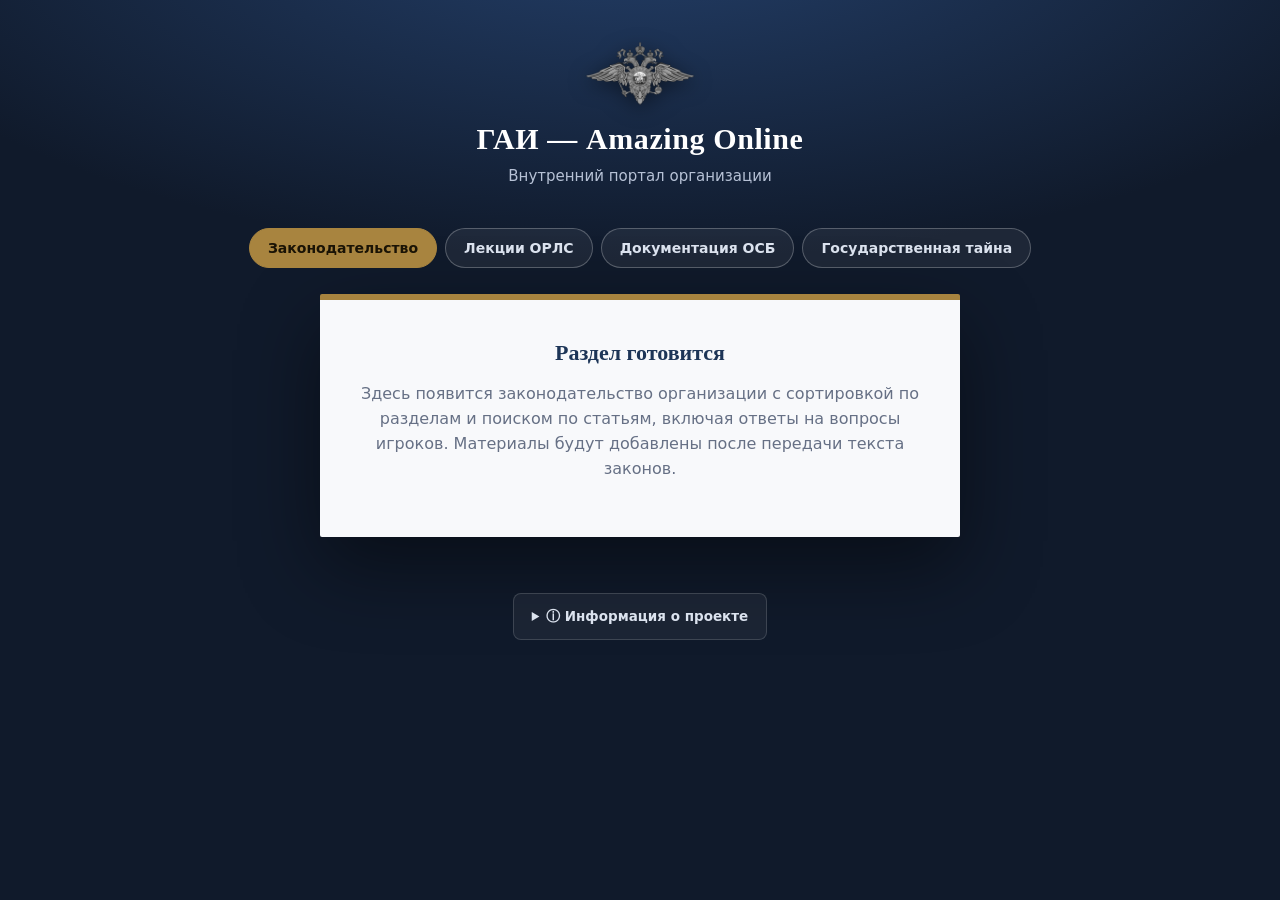
==== index (3).html @ 965c62ee "Add files via upload" ====
<!doctype html>
<html lang="ru">
<head>
<meta charset="utf-8">
<meta name="viewport" content="width=device-width, initial-scale=1">
<meta name="description" content="Внутренний портал игровой организации ГАИ (Amazing Online). Игровой проект.">
<meta name="robots" content="noindex,nofollow">
<meta name="theme-color" content="#101a2b">
<link rel="icon" href="data:image/svg+xml,%3Csvg xmlns='http://www.w3.org/2000/svg' viewBox='0 0 64 64'%3E%3Crect width='64' height='64' rx='12' fill='%23101a2b'/%3E%3Ctext x='32' y='43' font-size='30' font-family='Georgia,serif' font-weight='700' text-anchor='middle' fill='%23a8843f'%3EГАИ%3C/text%3E%3C/svg%3E">
<title>ГАИ | Amazing Online</title>
<style>
:root{--ink:#101a2b;--paper:#f8f9fb;--text:#1a2233;--mute:#667085;--line:#d5dae2;--gold:#a8843f;--navy:#1d3557}
*{box-sizing:border-box}
[hidden]{display:none!important}
html,body{margin:0;padding:0}
body{min-height:100vh;color:var(--text);font:16px/1.55 system-ui,-apple-system,"Segoe UI",Roboto,sans-serif;
background:radial-gradient(1200px 500px at 50% -10%,#24406b 0,transparent 70%),var(--ink)}
.wrap{max-width:900px;margin:0 auto;padding:0 16px 60px}
.site-header{text-align:center;padding:36px 0 18px;color:#fff}
.site-header img{width:150px;max-width:40%;display:block;margin:0 auto 10px;filter:drop-shadow(0 4px 10px rgba(0,0,0,.5))}
.site-header h1{font:700 30px/1.2 Georgia,"Times New Roman",serif;letter-spacing:.02em;margin:0;color:#fff}
.site-header .sub{color:#b7c2d6;margin:8px 0 0;font-size:15px}

nav.tabs{display:flex;flex-wrap:wrap;gap:8px;justify-content:center;margin:22px 0 26px}
nav.tabs button{appearance:none;border:1.5px solid rgba(255,255,255,.25);background:rgba(255,255,255,.06);color:#dbe2ee;
padding:11px 18px;border-radius:999px;font:600 14px system-ui,sans-serif;cursor:pointer;transition:.15s}
nav.tabs button:hover{background:rgba(255,255,255,.14)}
nav.tabs button.active{background:var(--gold);border-color:var(--gold);color:#1a1305}

.panel{display:none}
.panel.active{display:block}

.sheet{max-width:820px;margin:0 auto;background:var(--paper);border-top:6px solid var(--gold);box-shadow:0 30px 80px rgba(0,0,0,.45);padding:28px 40px 44px;border-radius:2px}
.card{background:var(--paper);border-top:6px solid var(--gold);box-shadow:0 30px 80px rgba(0,0,0,.45);padding:34px 36px;border-radius:2px;max-width:640px;margin:0 auto;text-align:center}
.card h2{font:700 22px Georgia,serif;margin:0 0 10px;color:var(--navy)}
.card p{color:var(--mute);margin:0 0 20px}
.placeholder{max-width:640px;margin:0 auto;background:var(--paper);border-top:6px solid var(--gold);box-shadow:0 30px 80px rgba(0,0,0,.45);padding:40px 36px;border-radius:2px;text-align:center;color:var(--mute)}
.placeholder h2{font:700 22px Georgia,serif;margin:0 0 12px;color:var(--navy)}

.step{display:grid;grid-template-columns:40px 1fr;gap:0 16px;margin-top:32px}
.step:first-of-type{margin-top:8px}
.num{width:40px;height:40px;border-radius:50%;border:1.5px solid var(--gold);color:var(--gold);display:grid;place-items:center;font:700 18px Georgia,serif}
h2.section-h{font:700 20px Georgia,"Times New Roman",serif;margin:6px 0 14px;color:var(--navy)}
.docs{display:grid;gap:10px}
.doc{text-align:left;width:100%;padding:14px 16px;background:#fff;border:1px solid var(--line);border-left:4px solid var(--line);border-radius:3px;cursor:pointer;font:inherit;color:inherit;transition:border-color .15s,box-shadow .15s}
.doc b{display:block;font:700 16px Georgia,serif}
.doc span{color:var(--mute);font-size:14px}
.doc[aria-pressed=true]{border-color:var(--navy);border-left-color:var(--gold);box-shadow:0 4px 14px rgba(29,53,87,.14)}
.grid{display:grid;grid-template-columns:1fr 1fr;gap:14px 16px}
.full{grid-column:1/-1}
label{display:block;font-weight:600;font-size:14px;color:var(--navy)}
input[type=text],input[type=date],input[type=time],input[type=password],textarea{display:block;width:100%;margin-top:5px;padding:10px 12px;font:inherit;font-weight:400;color:var(--text);background:#fff;border:1px solid var(--line);border-radius:3px;transition:border-color .15s,box-shadow .15s}
textarea{min-height:120px;resize:vertical}
input:focus,textarea:focus,button:focus-visible,.drop:focus-within{outline:none;border-color:var(--navy);box-shadow:0 0 0 3px rgba(29,53,87,.18)}
.imgs{display:grid;grid-template-columns:1fr 1fr;gap:16px}
.drop{border:1.5px dashed #aab3c0;border-radius:4px;background:#fff;padding:14px;text-align:center;position:relative}
.drop input[type=file]{position:absolute;inset:0;opacity:0;cursor:pointer;width:100%;height:100%}
.thumb{height:96px;margin:8px 0;display:grid;place-items:center;border-radius:3px;font-size:14px;color:var(--mute);
background:repeating-conic-gradient(#eceff3 0 25%,#fff 0 50%) 0 0/16px 16px}
.thumb img{max-width:100%;max-height:96px}
.chk{display:flex;gap:8px;align-items:center;font-weight:400;font-size:14px;color:var(--text);margin-top:6px;position:relative;z-index:1}
.go{margin-top:36px;display:flex;align-items:center;gap:16px;flex-wrap:wrap;border-top:1px solid var(--line);padding-top:24px}
button.main{padding:14px 30px;font:700 16px system-ui,sans-serif;color:#fff;background:var(--navy);border:0;border-radius:3px;cursor:pointer;transition:background .15s}
button.main:hover{background:#142743}
button.main:disabled{opacity:.6;cursor:wait}
#osb-msg,#secret-msg{color:var(--mute);font-size:15px}
#osb-msg.err,#secret-msg.err{color:#a3261d}
.gate-msg{margin-top:12px;font-size:14px;min-height:18px}
.gate-msg.err{color:#e8b4ab}
.gate-msg.ok{color:#9fe0b0}
.gate small{display:block;margin-top:14px;color:#8f99ab;font-size:12.5px}

.search-box{max-width:640px;margin:0 auto 22px;display:flex;gap:8px}
.search-box input{flex:1}
.search-box button{padding:10px 18px;border:0;border-radius:3px;background:var(--gold);color:#1a1305;font:700 14px system-ui,sans-serif;cursor:pointer}

footer{margin-top:56px;text-align:center}
footer details{display:inline-block;text-align:left;max-width:640px;color:#b7c2d6;font-size:13.5px;background:rgba(255,255,255,.05);border:1px solid rgba(255,255,255,.15);border-radius:8px;padding:12px 18px}
footer summary{cursor:pointer;font-weight:600;color:#dbe2ee}
footer p{margin:10px 0 0;line-height:1.6}

@media(max-width:640px){.sheet,.card,.placeholder{padding:20px 18px 30px}.grid,.imgs{grid-template-columns:1fr}.step{grid-template-columns:1fr}.num{margin-bottom:8px}}
@media(prefers-reduced-motion:reduce){*{transition:none!important}}
</style>
</head>
<body>
<div class="wrap">
  <header class="site-header">
    <img src="[data-uri]" alt="Эмблема">
    <h1>ГАИ — Amazing Online</h1>
    <p class="sub">Внутренний портал организации</p>
  </header>

  <nav class="tabs">
    <button class="tab active" data-tab="law">Законодательство</button>
    <button class="tab" data-tab="lectures">Лекции ОРЛС</button>
    <button class="tab" data-tab="osb">Документация ОСБ</button>
    <button class="tab" data-tab="secret">Государственная тайна</button>
  </nav>

  <section id="panel-law" class="panel active">
    <div class="placeholder">
      <h2>Раздел готовится</h2>
      <p>Здесь появится законодательство организации с сортировкой по разделам и поиском по статьям, включая ответы на вопросы игроков. Материалы будут добавлены после передачи текста законов.</p>
    </div>
  </section>

  <section id="panel-lectures" class="panel">
    <div class="placeholder">
      <h2>Раздел готовится</h2>
      <p>Здесь появятся лекции ОРЛС для состава. Материалы будут добавлены позже.</p>
    </div>
  </section>

  <section id="panel-osb" class="panel">
    <div class="card" id="osb-gate">
      <h2>Раздел защищён паролем</h2>
      <p>Доступ к заполнению документации ОСБ есть только у определённых игроков.</p>
      <input type="password" id="osb-pass" placeholder="Пароль" autocomplete="off" autocapitalize="off" autocorrect="off" spellcheck="false">
      <div class="go" style="justify-content:center;border-top:none;padding-top:16px">
        <button class="main" id="osb-unlock" type="button">Войти</button>
      </div>
      <div class="gate-msg" id="osb-gate-msg"></div>
      <small>Содержимое раздела зашифровано и становится доступно только после ввода верного пароля.</small>
    </div>
    <div class="sheet" id="osb-content" hidden>
      <div class="step"><div class="num">1</div><div><h2 class="section-h">Документ</h2><div class="docs" id="osb-docs"></div></div></div>
      <div class="step"><div class="num">2</div><div><h2 class="section-h">Данные</h2><div class="grid" id="osb-fields"></div></div></div>
      <div class="step" id="osb-imgSec"><div class="num">3</div><div><h2 class="section-h">Подпись и печать</h2><div class="imgs" id="osb-imgs"></div></div></div>
      <div class="go"><button class="main" id="osb-go" type="button">Скачать документ (.docx)</button><span id="osb-msg" role="status"></span></div>
    </div>
  </section>

  <section id="panel-secret" class="panel">
    <div class="card" id="secret-gate">
      <h2>Государственная тайна</h2>
      <p>Раздел закрыт паролем и предназначен для ограниченного круга лиц.</p>
      <input type="password" id="secret-pass" placeholder="Пароль" autocomplete="off" autocapitalize="off" autocorrect="off" spellcheck="false">
      <div class="go" style="justify-content:center;border-top:none;padding-top:16px">
        <button class="main" id="secret-unlock" type="button">Войти</button>
      </div>
      <div class="gate-msg" id="secret-gate-msg"></div>
      <small>Содержимое раздела зашифровано и становится доступно только после ввода верного пароля.</small>
    </div>
    <div class="sheet" id="secret-content" hidden>
      <div class="step"><div class="num">1</div><div><h2 class="section-h">Документ</h2><div class="docs" id="secret-docs"></div></div></div>
      <div class="step"><div class="num">2</div><div><h2 class="section-h">Данные</h2><div class="grid" id="secret-fields"></div></div></div>
      <div class="step" id="secret-imgSec"><div class="num">3</div><div><h2 class="section-h">Подпись и печать</h2><div class="imgs" id="secret-imgs"></div></div></div>
      <div class="go"><button class="main" id="secret-go" type="button">Скачать документ (.docx)</button><span id="secret-msg" role="status"></span></div>
    </div>
  </section>

  <footer>
    <details>
      <summary>ⓘ Информация о проекте</summary>
      <p>Данный сайт создан исключительно в рамках ролевой игры Amazing Online для игровой организации ГАИ. Все материалы, документы и процедуры носят игровой характер и не несут юридической силы, не являются официальными документами и не имеют отношения к реальным государственным органам.</p>
    </details>
  </footer>
</div>

<script>
/*!

JSZip v3.10.1 - A JavaScript class for generating and reading zip files
<http://stuartk.com/jszip>

(c) 2009-2016 Stuart Knightley <stuart [at] stuartk.com>
Dual licenced under the MIT license or GPLv3. See https://raw.github.com/Stuk/jszip/main/LICENSE.markdown.

JSZip uses the library pako released under the MIT license :
https://github.com/nodeca/pako/blob/main/LICENSE
*/

!function(e){if("object"==typeof exports&&"undefined"!=typeof module)module.exports=e();else if("function"==typeof define&&define.amd)define([],e);else{("undefined"!=typeof window?window:"undefined"!=typeof global?global:"undefined"!=typeof self?self:this).JSZip=e()}}(function(){return function s(a,o,h){function u(r,e){if(!o[r]){if(!a[r]){var t="function"==typeof require&&require;if(!e&&t)return t(r,!0);if(l)return l(r,!0);var n=new Error("Cannot find module '"+r+"'");throw n.code="MODULE_NOT_FOUND",n}var i=o[r]={exports:{}};a[r][0].call(i.exports,function(e){var t=a[r][1][e];return u(t||e)},i,i.exports,s,a,o,h)}return o[r].exports}for(var l="function"==typeof require&&require,e=0;e<h.length;e++)u(h[e]);return u}({1:[function(e,t,r){"use strict";var d=e("./utils"),c=e("./support"),p="ABCDEFGHIJKLMNOPQRSTUVWXYZabcdefghijklmnopqrstuvwxyz0123456789+/=";r.encode=function(e){for(var t,r,n,i,s,a,o,h=[],u=0,l=e.length,f=l,c="string"!==d.getTypeOf(e);u<e.length;)f=l-u,n=c?(t=e[u++],r=u<l?e[u++]:0,u<l?e[u++]:0):(t=e.charCodeAt(u++),r=u<l?e.charCodeAt(u++):0,u<l?e.charCodeAt(u++):0),i=t>>2,s=(3&t)<<4|r>>4,a=1<f?(15&r)<<2|n>>6:64,o=2<f?63&n:64,h.push(p.charAt(i)+p.charAt(s)+p.charAt(a)+p.charAt(o));return h.join("")},r.decode=function(e){var t,r,n,i,s,a,o=0,h=0,u="data:";if(e.substr(0,u.length)===u)throw new Error("Invalid base64 input, it looks like a data url.");var l,f=3*(e=e.replace(/[^A-Za-z0-9+/=]/g,"")).length/4;if(e.charAt(e.length-1)===p.charAt(64)&&f--,e.charAt(e.length-2)===p.charAt(64)&&f--,f%1!=0)throw new Error("Invalid base64 input, bad content length.");for(l=c.uint8array?new Uint8Array(0|f):new Array(0|f);o<e.length;)t=p.indexOf(e.charAt(o++))<<2|(i=p.indexOf(e.charAt(o++)))>>4,r=(15&i)<<4|(s=p.indexOf(e.charAt(o++)))>>2,n=(3&s)<<6|(a=p.indexOf(e.charAt(o++))),l[h++]=t,64!==s&&(l[h++]=r),64!==a&&(l[h++]=n);return l}},{"./support":30,"./utils":32}],2:[function(e,t,r){"use strict";var n=e("./external"),i=e("./stream/DataWorker"),s=e("./stream/Crc32Probe"),a=e("./stream/DataLengthProbe");function o(e,t,r,n,i){this.compressedSize=e,this.uncompressedSize=t,this.crc32=r,this.compression=n,this.compressedContent=i}o.prototype={getContentWorker:function(){var e=new i(n.Promise.resolve(this.compressedContent)).pipe(this.compression.uncompressWorker()).pipe(new a("data_length")),t=this;return e.on("end",function(){if(this.streamInfo.data_length!==t.uncompressedSize)throw new Error("Bug : uncompressed data size mismatch")}),e},getCompressedWorker:function(){return new i(n.Promise.resolve(this.compressedContent)).withStreamInfo("compressedSize",this.compressedSize).withStreamInfo("uncompressedSize",this.uncompressedSize).withStreamInfo("crc32",this.crc32).withStreamInfo("compression",this.compression)}},o.createWorkerFrom=function(e,t,r){return e.pipe(new s).pipe(new a("uncompressedSize")).pipe(t.compressWorker(r)).pipe(new a("compressedSize")).withStreamInfo("compression",t)},t.exports=o},{"./external":6,"./stream/Crc32Probe":25,"./stream/DataLengthProbe":26,"./stream/DataWorker":27}],3:[function(e,t,r){"use strict";var n=e("./stream/GenericWorker");r.STORE={magic:"\0\0",compressWorker:function(){return new n("STORE compression")},uncompressWorker:function(){return new n("STORE decompression")}},r.DEFLATE=e("./flate")},{"./flate":7,"./stream/GenericWorker":28}],4:[function(e,t,r){"use strict";var n=e("./utils");var o=function(){for(var e,t=[],r=0;r<256;r++){e=r;for(var n=0;n<8;n++)e=1&e?3988292384^e>>>1:e>>>1;t[r]=e}return t}();t.exports=function(e,t){return void 0!==e&&e.length?"string"!==n.getTypeOf(e)?function(e,t,r,n){var i=o,s=n+r;e^=-1;for(var a=n;a<s;a++)e=e>>>8^i[255&(e^t[a])];return-1^e}(0|t,e,e.length,0):function(e,t,r,n){var i=o,s=n+r;e^=-1;for(var a=n;a<s;a++)e=e>>>8^i[255&(e^t.charCodeAt(a))];return-1^e}(0|t,e,e.length,0):0}},{"./utils":32}],5:[function(e,t,r){"use strict";r.base64=!1,r.binary=!1,r.dir=!1,r.createFolders=!0,r.date=null,r.compression=null,r.compressionOptions=null,r.comment=null,r.unixPermissions=null,r.dosPermissions=null},{}],6:[function(e,t,r){"use strict";var n=null;n="undefined"!=typeof Promise?Promise:e("lie"),t.exports={Promise:n}},{lie:37}],7:[function(e,t,r){"use strict";var n="undefined"!=typeof Uint8Array&&"undefined"!=typeof Uint16Array&&"undefined"!=typeof Uint32Array,i=e("pako"),s=e("./utils"),a=e("./stream/GenericWorker"),o=n?"uint8array":"array";function h(e,t){a.call(this,"FlateWorker/"+e),this._pako=null,this._pakoAction=e,this._pakoOptions=t,this.meta={}}r.magic="\b\0",s.inherits(h,a),h.prototype.processChunk=function(e){this.meta=e.meta,null===this._pako&&this._createPako(),this._pako.push(s.transformTo(o,e.data),!1)},h.prototype.flush=function(){a.prototype.flush.call(this),null===this._pako&&this._createPako(),this._pako.push([],!0)},h.prototype.cleanUp=function(){a.prototype.cleanUp.call(this),this._pako=null},h.prototype._createPako=function(){this._pako=new i[this._pakoAction]({raw:!0,level:this._pakoOptions.level||-1});var t=this;this._pako.onData=function(e){t.push({data:e,meta:t.meta})}},r.compressWorker=function(e){return new h("Deflate",e)},r.uncompressWorker=function(){return new h("Inflate",{})}},{"./stream/GenericWorker":28,"./utils":32,pako:38}],8:[function(e,t,r){"use strict";function A(e,t){var r,n="";for(r=0;r<t;r++)n+=String.fromCharCode(255&e),e>>>=8;return n}function n(e,t,r,n,i,s){var a,o,h=e.file,u=e.compression,l=s!==O.utf8encode,f=I.transformTo("string",s(h.name)),c=I.transformTo("string",O.utf8encode(h.name)),d=h.comment,p=I.transformTo("string",s(d)),m=I.transformTo("string",O.utf8encode(d)),_=c.length!==h.name.length,g=m.length!==d.length,b="",v="",y="",w=h.dir,k=h.date,x={crc32:0,compressedSize:0,uncompressedSize:0};t&&!r||(x.crc32=e.crc32,x.compressedSize=e.compressedSize,x.uncompressedSize=e.uncompressedSize);var S=0;t&&(S|=8),l||!_&&!g||(S|=2048);var z=0,C=0;w&&(z|=16),"UNIX"===i?(C=798,z|=function(e,t){var r=e;return e||(r=t?16893:33204),(65535&r)<<16}(h.unixPermissions,w)):(C=20,z|=function(e){return 63&(e||0)}(h.dosPermissions)),a=k.getUTCHours(),a<<=6,a|=k.getUTCMinutes(),a<<=5,a|=k.getUTCSeconds()/2,o=k.getUTCFullYear()-1980,o<<=4,o|=k.getUTCMonth()+1,o<<=5,o|=k.getUTCDate(),_&&(v=A(1,1)+A(B(f),4)+c,b+="up"+A(v.length,2)+v),g&&(y=A(1,1)+A(B(p),4)+m,b+="uc"+A(y.length,2)+y);var E="";return E+="\n\0",E+=A(S,2),E+=u.magic,E+=A(a,2),E+=A(o,2),E+=A(x.crc32,4),E+=A(x.compressedSize,4),E+=A(x.uncompressedSize,4),E+=A(f.length,2),E+=A(b.length,2),{fileRecord:R.LOCAL_FILE_HEADER+E+f+b,dirRecord:R.CENTRAL_FILE_HEADER+A(C,2)+E+A(p.length,2)+"\0\0\0\0"+A(z,4)+A(n,4)+f+b+p}}var I=e("../utils"),i=e("../stream/GenericWorker"),O=e("../utf8"),B=e("../crc32"),R=e("../signature");function s(e,t,r,n){i.call(this,"ZipFileWorker"),this.bytesWritten=0,this.zipComment=t,this.zipPlatform=r,this.encodeFileName=n,this.streamFiles=e,this.accumulate=!1,this.contentBuffer=[],this.dirRecords=[],this.currentSourceOffset=0,this.entriesCount=0,this.currentFile=null,this._sources=[]}I.inherits(s,i),s.prototype.push=function(e){var t=e.meta.percent||0,r=this.entriesCount,n=this._sources.length;this.accumulate?this.contentBuffer.push(e):(this.bytesWritten+=e.data.length,i.prototype.push.call(this,{data:e.data,meta:{currentFile:this.currentFile,percent:r?(t+100*(r-n-1))/r:100}}))},s.prototype.openedSource=function(e){this.currentSourceOffset=this.bytesWritten,this.currentFile=e.file.name;var t=this.streamFiles&&!e.file.dir;if(t){var r=n(e,t,!1,this.currentSourceOffset,this.zipPlatform,this.encodeFileName);this.push({data:r.fileRecord,meta:{percent:0}})}else this.accumulate=!0},s.prototype.closedSource=function(e){this.accumulate=!1;var t=this.streamFiles&&!e.file.dir,r=n(e,t,!0,this.currentSourceOffset,this.zipPlatform,this.encodeFileName);if(this.dirRecords.push(r.dirRecord),t)this.push({data:function(e){return R.DATA_DESCRIPTOR+A(e.crc32,4)+A(e.compressedSize,4)+A(e.uncompressedSize,4)}(e),meta:{percent:100}});else for(this.push({data:r.fileRecord,meta:{percent:0}});this.contentBuffer.length;)this.push(this.contentBuffer.shift());this.currentFile=null},s.prototype.flush=function(){for(var e=this.bytesWritten,t=0;t<this.dirRecords.length;t++)this.push({data:this.dirRecords[t],meta:{percent:100}});var r=this.bytesWritten-e,n=function(e,t,r,n,i){var s=I.transformTo("string",i(n));return R.CENTRAL_DIRECTORY_END+"\0\0\0\0"+A(e,2)+A(e,2)+A(t,4)+A(r,4)+A(s.length,2)+s}(this.dirRecords.length,r,e,this.zipComment,this.encodeFileName);this.push({data:n,meta:{percent:100}})},s.prototype.prepareNextSource=function(){this.previous=this._sources.shift(),this.openedSource(this.previous.streamInfo),this.isPaused?this.previous.pause():this.previous.resume()},s.prototype.registerPrevious=function(e){this._sources.push(e);var t=this;return e.on("data",function(e){t.processChunk(e)}),e.on("end",function(){t.closedSource(t.previous.streamInfo),t._sources.length?t.prepareNextSource():t.end()}),e.on("error",function(e){t.error(e)}),this},s.prototype.resume=function(){return!!i.prototype.resume.call(this)&&(!this.previous&&this._sources.length?(this.prepareNextSource(),!0):this.previous||this._sources.length||this.generatedError?void 0:(this.end(),!0))},s.prototype.error=function(e){var t=this._sources;if(!i.prototype.error.call(this,e))return!1;for(var r=0;r<t.length;r++)try{t[r].error(e)}catch(e){}return!0},s.prototype.lock=function(){i.prototype.lock.call(this);for(var e=this._sources,t=0;t<e.length;t++)e[t].lock()},t.exports=s},{"../crc32":4,"../signature":23,"../stream/GenericWorker":28,"../utf8":31,"../utils":32}],9:[function(e,t,r){"use strict";var u=e("../compressions"),n=e("./ZipFileWorker");r.generateWorker=function(e,a,t){var o=new n(a.streamFiles,t,a.platform,a.encodeFileName),h=0;try{e.forEach(function(e,t){h++;var r=function(e,t){var r=e||t,n=u[r];if(!n)throw new Error(r+" is not a valid compression method !");return n}(t.options.compression,a.compression),n=t.options.compressionOptions||a.compressionOptions||{},i=t.dir,s=t.date;t._compressWorker(r,n).withStreamInfo("file",{name:e,dir:i,date:s,comment:t.comment||"",unixPermissions:t.unixPermissions,dosPermissions:t.dosPermissions}).pipe(o)}),o.entriesCount=h}catch(e){o.error(e)}return o}},{"../compressions":3,"./ZipFileWorker":8}],10:[function(e,t,r){"use strict";function n(){if(!(this instanceof n))return new n;if(arguments.length)throw new Error("The constructor with parameters has been removed in JSZip 3.0, please check the upgrade guide.");this.files=Object.create(null),this.comment=null,this.root="",this.clone=function(){var e=new n;for(var t in this)"function"!=typeof this[t]&&(e[t]=this[t]);return e}}(n.prototype=e("./object")).loadAsync=e("./load"),n.support=e("./support"),n.defaults=e("./defaults"),n.version="3.10.1",n.loadAsync=function(e,t){return(new n).loadAsync(e,t)},n.external=e("./external"),t.exports=n},{"./defaults":5,"./external":6,"./load":11,"./object":15,"./support":30}],11:[function(e,t,r){"use strict";var u=e("./utils"),i=e("./external"),n=e("./utf8"),s=e("./zipEntries"),a=e("./stream/Crc32Probe"),l=e("./nodejsUtils");function f(n){return new i.Promise(function(e,t){var r=n.decompressed.getContentWorker().pipe(new a);r.on("error",function(e){t(e)}).on("end",function(){r.streamInfo.crc32!==n.decompressed.crc32?t(new Error("Corrupted zip : CRC32 mismatch")):e()}).resume()})}t.exports=function(e,o){var h=this;return o=u.extend(o||{},{base64:!1,checkCRC32:!1,optimizedBinaryString:!1,createFolders:!1,decodeFileName:n.utf8decode}),l.isNode&&l.isStream(e)?i.Promise.reject(new Error("JSZip can't accept a stream when loading a zip file.")):u.prepareContent("the loaded zip file",e,!0,o.optimizedBinaryString,o.base64).then(function(e){var t=new s(o);return t.load(e),t}).then(function(e){var t=[i.Promise.resolve(e)],r=e.files;if(o.checkCRC32)for(var n=0;n<r.length;n++)t.push(f(r[n]));return i.Promise.all(t)}).then(function(e){for(var t=e.shift(),r=t.files,n=0;n<r.length;n++){var i=r[n],s=i.fileNameStr,a=u.resolve(i.fileNameStr);h.file(a,i.decompressed,{binary:!0,optimizedBinaryString:!0,date:i.date,dir:i.dir,comment:i.fileCommentStr.length?i.fileCommentStr:null,unixPermissions:i.unixPermissions,dosPermissions:i.dosPermissions,createFolders:o.createFolders}),i.dir||(h.file(a).unsafeOriginalName=s)}return t.zipComment.length&&(h.comment=t.zipComment),h})}},{"./external":6,"./nodejsUtils":14,"./stream/Crc32Probe":25,"./utf8":31,"./utils":32,"./zipEntries":33}],12:[function(e,t,r){"use strict";var n=e("../utils"),i=e("../stream/GenericWorker");function s(e,t){i.call(this,"Nodejs stream input adapter for "+e),this._upstreamEnded=!1,this._bindStream(t)}n.inherits(s,i),s.prototype._bindStream=function(e){var t=this;(this._stream=e).pause(),e.on("data",function(e){t.push({data:e,meta:{percent:0}})}).on("error",function(e){t.isPaused?this.generatedError=e:t.error(e)}).on("end",function(){t.isPaused?t._upstreamEnded=!0:t.end()})},s.prototype.pause=function(){return!!i.prototype.pause.call(this)&&(this._stream.pause(),!0)},s.prototype.resume=function(){return!!i.prototype.resume.call(this)&&(this._upstreamEnded?this.end():this._stream.resume(),!0)},t.exports=s},{"../stream/GenericWorker":28,"../utils":32}],13:[function(e,t,r){"use strict";var i=e("readable-stream").Readable;function n(e,t,r){i.call(this,t),this._helper=e;var n=this;e.on("data",function(e,t){n.push(e)||n._helper.pause(),r&&r(t)}).on("error",function(e){n.emit("error",e)}).on("end",function(){n.push(null)})}e("../utils").inherits(n,i),n.prototype._read=function(){this._helper.resume()},t.exports=n},{"../utils":32,"readable-stream":16}],14:[function(e,t,r){"use strict";t.exports={isNode:"undefined"!=typeof Buffer,newBufferFrom:function(e,t){if(Buffer.from&&Buffer.from!==Uint8Array.from)return Buffer.from(e,t);if("number"==typeof e)throw new Error('The "data" argument must not be a number');return new Buffer(e,t)},allocBuffer:function(e){if(Buffer.alloc)return Buffer.alloc(e);var t=new Buffer(e);return t.fill(0),t},isBuffer:function(e){return Buffer.isBuffer(e)},isStream:function(e){return e&&"function"==typeof e.on&&"function"==typeof e.pause&&"function"==typeof e.resume}}},{}],15:[function(e,t,r){"use strict";function s(e,t,r){var n,i=u.getTypeOf(t),s=u.extend(r||{},f);s.date=s.date||new Date,null!==s.compression&&(s.compression=s.compression.toUpperCase()),"string"==typeof s.unixPermissions&&(s.unixPermissions=parseInt(s.unixPermissions,8)),s.unixPermissions&&16384&s.unixPermissions&&(s.dir=!0),s.dosPermissions&&16&s.dosPermissions&&(s.dir=!0),s.dir&&(e=g(e)),s.createFolders&&(n=_(e))&&b.call(this,n,!0);var a="string"===i&&!1===s.binary&&!1===s.base64;r&&void 0!==r.binary||(s.binary=!a),(t instanceof c&&0===t.uncompressedSize||s.dir||!t||0===t.length)&&(s.base64=!1,s.binary=!0,t="",s.compression="STORE",i="string");var o=null;o=t instanceof c||t instanceof l?t:p.isNode&&p.isStream(t)?new m(e,t):u.prepareContent(e,t,s.binary,s.optimizedBinaryString,s.base64);var h=new d(e,o,s);this.files[e]=h}var i=e("./utf8"),u=e("./utils"),l=e("./stream/GenericWorker"),a=e("./stream/StreamHelper"),f=e("./defaults"),c=e("./compressedObject"),d=e("./zipObject"),o=e("./generate"),p=e("./nodejsUtils"),m=e("./nodejs/NodejsStreamInputAdapter"),_=function(e){"/"===e.slice(-1)&&(e=e.substring(0,e.length-1));var t=e.lastIndexOf("/");return 0<t?e.substring(0,t):""},g=function(e){return"/"!==e.slice(-1)&&(e+="/"),e},b=function(e,t){return t=void 0!==t?t:f.createFolders,e=g(e),this.files[e]||s.call(this,e,null,{dir:!0,createFolders:t}),this.files[e]};function h(e){return"[object RegExp]"===Object.prototype.toString.call(e)}var n={load:function(){throw new Error("This method has been removed in JSZip 3.0, please check the upgrade guide.")},forEach:function(e){var t,r,n;for(t in this.files)n=this.files[t],(r=t.slice(this.root.length,t.length))&&t.slice(0,this.root.length)===this.root&&e(r,n)},filter:function(r){var n=[];return this.forEach(function(e,t){r(e,t)&&n.push(t)}),n},file:function(e,t,r){if(1!==arguments.length)return e=this.root+e,s.call(this,e,t,r),this;if(h(e)){var n=e;return this.filter(function(e,t){return!t.dir&&n.test(e)})}var i=this.files[this.root+e];return i&&!i.dir?i:null},folder:function(r){if(!r)return this;if(h(r))return this.filter(function(e,t){return t.dir&&r.test(e)});var e=this.root+r,t=b.call(this,e),n=this.clone();return n.root=t.name,n},remove:function(r){r=this.root+r;var e=this.files[r];if(e||("/"!==r.slice(-1)&&(r+="/"),e=this.files[r]),e&&!e.dir)delete this.files[r];else for(var t=this.filter(function(e,t){return t.name.slice(0,r.length)===r}),n=0;n<t.length;n++)delete this.files[t[n].name];return this},generate:function(){throw new Error("This method has been removed in JSZip 3.0, please check the upgrade guide.")},generateInternalStream:function(e){var t,r={};try{if((r=u.extend(e||{},{streamFiles:!1,compression:"STORE",compressionOptions:null,type:"",platform:"DOS",comment:null,mimeType:"application/zip",encodeFileName:i.utf8encode})).type=r.type.toLowerCase(),r.compression=r.compression.toUpperCase(),"binarystring"===r.type&&(r.type="string"),!r.type)throw new Error("No output type specified.");u.checkSupport(r.type),"darwin"!==r.platform&&"freebsd"!==r.platform&&"linux"!==r.platform&&"sunos"!==r.platform||(r.platform="UNIX"),"win32"===r.platform&&(r.platform="DOS");var n=r.comment||this.comment||"";t=o.generateWorker(this,r,n)}catch(e){(t=new l("error")).error(e)}return new a(t,r.type||"string",r.mimeType)},generateAsync:function(e,t){return this.generateInternalStream(e).accumulate(t)},generateNodeStream:function(e,t){return(e=e||{}).type||(e.type="nodebuffer"),this.generateInternalStream(e).toNodejsStream(t)}};t.exports=n},{"./compressedObject":2,"./defaults":5,"./generate":9,"./nodejs/NodejsStreamInputAdapter":12,"./nodejsUtils":14,"./stream/GenericWorker":28,"./stream/StreamHelper":29,"./utf8":31,"./utils":32,"./zipObject":35}],16:[function(e,t,r){"use strict";t.exports=e("stream")},{stream:void 0}],17:[function(e,t,r){"use strict";var n=e("./DataReader");function i(e){n.call(this,e);for(var t=0;t<this.data.length;t++)e[t]=255&e[t]}e("../utils").inherits(i,n),i.prototype.byteAt=function(e){return this.data[this.zero+e]},i.prototype.lastIndexOfSignature=function(e){for(var t=e.charCodeAt(0),r=e.charCodeAt(1),n=e.charCodeAt(2),i=e.charCodeAt(3),s=this.length-4;0<=s;--s)if(this.data[s]===t&&this.data[s+1]===r&&this.data[s+2]===n&&this.data[s+3]===i)return s-this.zero;return-1},i.prototype.readAndCheckSignature=function(e){var t=e.charCodeAt(0),r=e.charCodeAt(1),n=e.charCodeAt(2),i=e.charCodeAt(3),s=this.readData(4);return t===s[0]&&r===s[1]&&n===s[2]&&i===s[3]},i.prototype.readData=function(e){if(this.checkOffset(e),0===e)return[];var t=this.data.slice(this.zero+this.index,this.zero+this.index+e);return this.index+=e,t},t.exports=i},{"../utils":32,"./DataReader":18}],18:[function(e,t,r){"use strict";var n=e("../utils");function i(e){this.data=e,this.length=e.length,this.index=0,this.zero=0}i.prototype={checkOffset:function(e){this.checkIndex(this.index+e)},checkIndex:function(e){if(this.length<this.zero+e||e<0)throw new Error("End of data reached (data length = "+this.length+", asked index = "+e+"). Corrupted zip ?")},setIndex:function(e){this.checkIndex(e),this.index=e},skip:function(e){this.setIndex(this.index+e)},byteAt:function(){},readInt:function(e){var t,r=0;for(this.checkOffset(e),t=this.index+e-1;t>=this.index;t--)r=(r<<8)+this.byteAt(t);return this.index+=e,r},readString:function(e){return n.transformTo("string",this.readData(e))},readData:function(){},lastIndexOfSignature:function(){},readAndCheckSignature:function(){},readDate:function(){var e=this.readInt(4);return new Date(Date.UTC(1980+(e>>25&127),(e>>21&15)-1,e>>16&31,e>>11&31,e>>5&63,(31&e)<<1))}},t.exports=i},{"../utils":32}],19:[function(e,t,r){"use strict";var n=e("./Uint8ArrayReader");function i(e){n.call(this,e)}e("../utils").inherits(i,n),i.prototype.readData=function(e){this.checkOffset(e);var t=this.data.slice(this.zero+this.index,this.zero+this.index+e);return this.index+=e,t},t.exports=i},{"../utils":32,"./Uint8ArrayReader":21}],20:[function(e,t,r){"use strict";var n=e("./DataReader");function i(e){n.call(this,e)}e("../utils").inherits(i,n),i.prototype.byteAt=function(e){return this.data.charCodeAt(this.zero+e)},i.prototype.lastIndexOfSignature=function(e){return this.data.lastIndexOf(e)-this.zero},i.prototype.readAndCheckSignature=function(e){return e===this.readData(4)},i.prototype.readData=function(e){this.checkOffset(e);var t=this.data.slice(this.zero+this.index,this.zero+this.index+e);return this.index+=e,t},t.exports=i},{"../utils":32,"./DataReader":18}],21:[function(e,t,r){"use strict";var n=e("./ArrayReader");function i(e){n.call(this,e)}e("../utils").inherits(i,n),i.prototype.readData=function(e){if(this.checkOffset(e),0===e)return new Uint8Array(0);var t=this.data.subarray(this.zero+this.index,this.zero+this.index+e);return this.index+=e,t},t.exports=i},{"../utils":32,"./ArrayReader":17}],22:[function(e,t,r){"use strict";var n=e("../utils"),i=e("../support"),s=e("./ArrayReader"),a=e("./StringReader"),o=e("./NodeBufferReader"),h=e("./Uint8ArrayReader");t.exports=function(e){var t=n.getTypeOf(e);return n.checkSupport(t),"string"!==t||i.uint8array?"nodebuffer"===t?new o(e):i.uint8array?new h(n.transformTo("uint8array",e)):new s(n.transformTo("array",e)):new a(e)}},{"../support":30,"../utils":32,"./ArrayReader":17,"./NodeBufferReader":19,"./StringReader":20,"./Uint8ArrayReader":21}],23:[function(e,t,r){"use strict";r.LOCAL_FILE_HEADER="PK",r.CENTRAL_FILE_HEADER="PK",r.CENTRAL_DIRECTORY_END="PK",r.ZIP64_CENTRAL_DIRECTORY_LOCATOR="PK",r.ZIP64_CENTRAL_DIRECTORY_END="PK",r.DATA_DESCRIPTOR="PK\b"},{}],24:[function(e,t,r){"use strict";var n=e("./GenericWorker"),i=e("../utils");function s(e){n.call(this,"ConvertWorker to "+e),this.destType=e}i.inherits(s,n),s.prototype.processChunk=function(e){this.push({data:i.transformTo(this.destType,e.data),meta:e.meta})},t.exports=s},{"../utils":32,"./GenericWorker":28}],25:[function(e,t,r){"use strict";var n=e("./GenericWorker"),i=e("../crc32");function s(){n.call(this,"Crc32Probe"),this.withStreamInfo("crc32",0)}e("../utils").inherits(s,n),s.prototype.processChunk=function(e){this.streamInfo.crc32=i(e.data,this.streamInfo.crc32||0),this.push(e)},t.exports=s},{"../crc32":4,"../utils":32,"./GenericWorker":28}],26:[function(e,t,r){"use strict";var n=e("../utils"),i=e("./GenericWorker");function s(e){i.call(this,"DataLengthProbe for "+e),this.propName=e,this.withStreamInfo(e,0)}n.inherits(s,i),s.prototype.processChunk=function(e){if(e){var t=this.streamInfo[this.propName]||0;this.streamInfo[this.propName]=t+e.data.length}i.prototype.processChunk.call(this,e)},t.exports=s},{"../utils":32,"./GenericWorker":28}],27:[function(e,t,r){"use strict";var n=e("../utils"),i=e("./GenericWorker");function s(e){i.call(this,"DataWorker");var t=this;this.dataIsReady=!1,this.index=0,this.max=0,this.data=null,this.type="",this._tickScheduled=!1,e.then(function(e){t.dataIsReady=!0,t.data=e,t.max=e&&e.length||0,t.type=n.getTypeOf(e),t.isPaused||t._tickAndRepeat()},function(e){t.error(e)})}n.inherits(s,i),s.prototype.cleanUp=function(){i.prototype.cleanUp.call(this),this.data=null},s.prototype.resume=function(){return!!i.prototype.resume.call(this)&&(!this._tickScheduled&&this.dataIsReady&&(this._tickScheduled=!0,n.delay(this._tickAndRepeat,[],this)),!0)},s.prototype._tickAndRepeat=function(){this._tickScheduled=!1,this.isPaused||this.isFinished||(this._tick(),this.isFinished||(n.delay(this._tickAndRepeat,[],this),this._tickScheduled=!0))},s.prototype._tick=function(){if(this.isPaused||this.isFinished)return!1;var e=null,t=Math.min(this.max,this.index+16384);if(this.index>=this.max)return this.end();switch(this.type){case"string":e=this.data.substring(this.index,t);break;case"uint8array":e=this.data.subarray(this.index,t);break;case"array":case"nodebuffer":e=this.data.slice(this.index,t)}return this.index=t,this.push({data:e,meta:{percent:this.max?this.index/this.max*100:0}})},t.exports=s},{"../utils":32,"./GenericWorker":28}],28:[function(e,t,r){"use strict";function n(e){this.name=e||"default",this.streamInfo={},this.generatedError=null,this.extraStreamInfo={},this.isPaused=!0,this.isFinished=!1,this.isLocked=!1,this._listeners={data:[],end:[],error:[]},this.previous=null}n.prototype={push:function(e){this.emit("data",e)},end:function(){if(this.isFinished)return!1;this.flush();try{this.emit("end"),this.cleanUp(),this.isFinished=!0}catch(e){this.emit("error",e)}return!0},error:function(e){return!this.isFinished&&(this.isPaused?this.generatedError=e:(this.isFinished=!0,this.emit("error",e),this.previous&&this.previous.error(e),this.cleanUp()),!0)},on:function(e,t){return this._listeners[e].push(t),this},cleanUp:function(){this.streamInfo=this.generatedError=this.extraStreamInfo=null,this._listeners=[]},emit:function(e,t){if(this._listeners[e])for(var r=0;r<this._listeners[e].length;r++)this._listeners[e][r].call(this,t)},pipe:function(e){return e.registerPrevious(this)},registerPrevious:function(e){if(this.isLocked)throw new Error("The stream '"+this+"' has already been used.");this.streamInfo=e.streamInfo,this.mergeStreamInfo(),this.previous=e;var t=this;return e.on("data",function(e){t.processChunk(e)}),e.on("end",function(){t.end()}),e.on("error",function(e){t.error(e)}),this},pause:function(){return!this.isPaused&&!this.isFinished&&(this.isPaused=!0,this.previous&&this.previous.pause(),!0)},resume:function(){if(!this.isPaused||this.isFinished)return!1;var e=this.isPaused=!1;return this.generatedError&&(this.error(this.generatedError),e=!0),this.previous&&this.previous.resume(),!e},flush:function(){},processChunk:function(e){this.push(e)},withStreamInfo:function(e,t){return this.extraStreamInfo[e]=t,this.mergeStreamInfo(),this},mergeStreamInfo:function(){for(var e in this.extraStreamInfo)Object.prototype.hasOwnProperty.call(this.extraStreamInfo,e)&&(this.streamInfo[e]=this.extraStreamInfo[e])},lock:function(){if(this.isLocked)throw new Error("The stream '"+this+"' has already been used.");this.isLocked=!0,this.previous&&this.previous.lock()},toString:function(){var e="Worker "+this.name;return this.previous?this.previous+" -> "+e:e}},t.exports=n},{}],29:[function(e,t,r){"use strict";var h=e("../utils"),i=e("./ConvertWorker"),s=e("./GenericWorker"),u=e("../base64"),n=e("../support"),a=e("../external"),o=null;if(n.nodestream)try{o=e("../nodejs/NodejsStreamOutputAdapter")}catch(e){}function l(e,o){return new a.Promise(function(t,r){var n=[],i=e._internalType,s=e._outputType,a=e._mimeType;e.on("data",function(e,t){n.push(e),o&&o(t)}).on("error",function(e){n=[],r(e)}).on("end",function(){try{var e=function(e,t,r){switch(e){case"blob":return h.newBlob(h.transformTo("arraybuffer",t),r);case"base64":return u.encode(t);default:return h.transformTo(e,t)}}(s,function(e,t){var r,n=0,i=null,s=0;for(r=0;r<t.length;r++)s+=t[r].length;switch(e){case"string":return t.join("");case"array":return Array.prototype.concat.apply([],t);case"uint8array":for(i=new Uint8Array(s),r=0;r<t.length;r++)i.set(t[r],n),n+=t[r].length;return i;case"nodebuffer":return Buffer.concat(t);default:throw new Error("concat : unsupported type '"+e+"'")}}(i,n),a);t(e)}catch(e){r(e)}n=[]}).resume()})}function f(e,t,r){var n=t;switch(t){case"blob":case"arraybuffer":n="uint8array";break;case"base64":n="string"}try{this._internalType=n,this._outputType=t,this._mimeType=r,h.checkSupport(n),this._worker=e.pipe(new i(n)),e.lock()}catch(e){this._worker=new s("error"),this._worker.error(e)}}f.prototype={accumulate:function(e){return l(this,e)},on:function(e,t){var r=this;return"data"===e?this._worker.on(e,function(e){t.call(r,e.data,e.meta)}):this._worker.on(e,function(){h.delay(t,arguments,r)}),this},resume:function(){return h.delay(this._worker.resume,[],this._worker),this},pause:function(){return this._worker.pause(),this},toNodejsStream:function(e){if(h.checkSupport("nodestream"),"nodebuffer"!==this._outputType)throw new Error(this._outputType+" is not supported by this method");return new o(this,{objectMode:"nodebuffer"!==this._outputType},e)}},t.exports=f},{"../base64":1,"../external":6,"../nodejs/NodejsStreamOutputAdapter":13,"../support":30,"../utils":32,"./ConvertWorker":24,"./GenericWorker":28}],30:[function(e,t,r){"use strict";if(r.base64=!0,r.array=!0,r.string=!0,r.arraybuffer="undefined"!=typeof ArrayBuffer&&"undefined"!=typeof Uint8Array,r.nodebuffer="undefined"!=typeof Buffer,r.uint8array="undefined"!=typeof Uint8Array,"undefined"==typeof ArrayBuffer)r.blob=!1;else{var n=new ArrayBuffer(0);try{r.blob=0===new Blob([n],{type:"application/zip"}).size}catch(e){try{var i=new(self.BlobBuilder||self.WebKitBlobBuilder||self.MozBlobBuilder||self.MSBlobBuilder);i.append(n),r.blob=0===i.getBlob("application/zip").size}catch(e){r.blob=!1}}}try{r.nodestream=!!e("readable-stream").Readable}catch(e){r.nodestream=!1}},{"readable-stream":16}],31:[function(e,t,s){"use strict";for(var o=e("./utils"),h=e("./support"),r=e("./nodejsUtils"),n=e("./stream/GenericWorker"),u=new Array(256),i=0;i<256;i++)u[i]=252<=i?6:248<=i?5:240<=i?4:224<=i?3:192<=i?2:1;u[254]=u[254]=1;function a(){n.call(this,"utf-8 decode"),this.leftOver=null}function l(){n.call(this,"utf-8 encode")}s.utf8encode=function(e){return h.nodebuffer?r.newBufferFrom(e,"utf-8"):function(e){var t,r,n,i,s,a=e.length,o=0;for(i=0;i<a;i++)55296==(64512&(r=e.charCodeAt(i)))&&i+1<a&&56320==(64512&(n=e.charCodeAt(i+1)))&&(r=65536+(r-55296<<10)+(n-56320),i++),o+=r<128?1:r<2048?2:r<65536?3:4;for(t=h.uint8array?new Uint8Array(o):new Array(o),i=s=0;s<o;i++)55296==(64512&(r=e.charCodeAt(i)))&&i+1<a&&56320==(64512&(n=e.charCodeAt(i+1)))&&(r=65536+(r-55296<<10)+(n-56320),i++),r<128?t[s++]=r:(r<2048?t[s++]=192|r>>>6:(r<65536?t[s++]=224|r>>>12:(t[s++]=240|r>>>18,t[s++]=128|r>>>12&63),t[s++]=128|r>>>6&63),t[s++]=128|63&r);return t}(e)},s.utf8decode=function(e){return h.nodebuffer?o.transformTo("nodebuffer",e).toString("utf-8"):function(e){var t,r,n,i,s=e.length,a=new Array(2*s);for(t=r=0;t<s;)if((n=e[t++])<128)a[r++]=n;else if(4<(i=u[n]))a[r++]=65533,t+=i-1;else{for(n&=2===i?31:3===i?15:7;1<i&&t<s;)n=n<<6|63&e[t++],i--;1<i?a[r++]=65533:n<65536?a[r++]=n:(n-=65536,a[r++]=55296|n>>10&1023,a[r++]=56320|1023&n)}return a.length!==r&&(a.subarray?a=a.subarray(0,r):a.length=r),o.applyFromCharCode(a)}(e=o.transformTo(h.uint8array?"uint8array":"array",e))},o.inherits(a,n),a.prototype.processChunk=function(e){var t=o.transformTo(h.uint8array?"uint8array":"array",e.data);if(this.leftOver&&this.leftOver.length){if(h.uint8array){var r=t;(t=new Uint8Array(r.length+this.leftOver.length)).set(this.leftOver,0),t.set(r,this.leftOver.length)}else t=this.leftOver.concat(t);this.leftOver=null}var n=function(e,t){var r;for((t=t||e.length)>e.length&&(t=e.length),r=t-1;0<=r&&128==(192&e[r]);)r--;return r<0?t:0===r?t:r+u[e[r]]>t?r:t}(t),i=t;n!==t.length&&(h.uint8array?(i=t.subarray(0,n),this.leftOver=t.subarray(n,t.length)):(i=t.slice(0,n),this.leftOver=t.slice(n,t.length))),this.push({data:s.utf8decode(i),meta:e.meta})},a.prototype.flush=function(){this.leftOver&&this.leftOver.length&&(this.push({data:s.utf8decode(this.leftOver),meta:{}}),this.leftOver=null)},s.Utf8DecodeWorker=a,o.inherits(l,n),l.prototype.processChunk=function(e){this.push({data:s.utf8encode(e.data),meta:e.meta})},s.Utf8EncodeWorker=l},{"./nodejsUtils":14,"./stream/GenericWorker":28,"./support":30,"./utils":32}],32:[function(e,t,a){"use strict";var o=e("./support"),h=e("./base64"),r=e("./nodejsUtils"),u=e("./external");function n(e){return e}function l(e,t){for(var r=0;r<e.length;++r)t[r]=255&e.charCodeAt(r);return t}e("setimmediate"),a.newBlob=function(t,r){a.checkSupport("blob");try{return new Blob([t],{type:r})}catch(e){try{var n=new(self.BlobBuilder||self.WebKitBlobBuilder||self.MozBlobBuilder||self.MSBlobBuilder);return n.append(t),n.getBlob(r)}catch(e){throw new Error("Bug : can't construct the Blob.")}}};var i={stringifyByChunk:function(e,t,r){var n=[],i=0,s=e.length;if(s<=r)return String.fromCharCode.apply(null,e);for(;i<s;)"array"===t||"nodebuffer"===t?n.push(String.fromCharCode.apply(null,e.slice(i,Math.min(i+r,s)))):n.push(String.fromCharCode.apply(null,e.subarray(i,Math.min(i+r,s)))),i+=r;return n.join("")},stringifyByChar:function(e){for(var t="",r=0;r<e.length;r++)t+=String.fromCharCode(e[r]);return t},applyCanBeUsed:{uint8array:function(){try{return o.uint8array&&1===String.fromCharCode.apply(null,new Uint8Array(1)).length}catch(e){return!1}}(),nodebuffer:function(){try{return o.nodebuffer&&1===String.fromCharCode.apply(null,r.allocBuffer(1)).length}catch(e){return!1}}()}};function s(e){var t=65536,r=a.getTypeOf(e),n=!0;if("uint8array"===r?n=i.applyCanBeUsed.uint8array:"nodebuffer"===r&&(n=i.applyCanBeUsed.nodebuffer),n)for(;1<t;)try{return i.stringifyByChunk(e,r,t)}catch(e){t=Math.floor(t/2)}return i.stringifyByChar(e)}function f(e,t){for(var r=0;r<e.length;r++)t[r]=e[r];return t}a.applyFromCharCode=s;var c={};c.string={string:n,array:function(e){return l(e,new Array(e.length))},arraybuffer:function(e){return c.string.uint8array(e).buffer},uint8array:function(e){return l(e,new Uint8Array(e.length))},nodebuffer:function(e){return l(e,r.allocBuffer(e.length))}},c.array={string:s,array:n,arraybuffer:function(e){return new Uint8Array(e).buffer},uint8array:function(e){return new Uint8Array(e)},nodebuffer:function(e){return r.newBufferFrom(e)}},c.arraybuffer={string:function(e){return s(new Uint8Array(e))},array:function(e){return f(new Uint8Array(e),new Array(e.byteLength))},arraybuffer:n,uint8array:function(e){return new Uint8Array(e)},nodebuffer:function(e){return r.newBufferFrom(new Uint8Array(e))}},c.uint8array={string:s,array:function(e){return f(e,new Array(e.length))},arraybuffer:function(e){return e.buffer},uint8array:n,nodebuffer:function(e){return r.newBufferFrom(e)}},c.nodebuffer={string:s,array:function(e){return f(e,new Array(e.length))},arraybuffer:function(e){return c.nodebuffer.uint8array(e).buffer},uint8array:function(e){return f(e,new Uint8Array(e.length))},nodebuffer:n},a.transformTo=function(e,t){if(t=t||"",!e)return t;a.checkSupport(e);var r=a.getTypeOf(t);return c[r][e](t)},a.resolve=function(e){for(var t=e.split("/"),r=[],n=0;n<t.length;n++){var i=t[n];"."===i||""===i&&0!==n&&n!==t.length-1||(".."===i?r.pop():r.push(i))}return r.join("/")},a.getTypeOf=function(e){return"string"==typeof e?"string":"[object Array]"===Object.prototype.toString.call(e)?"array":o.nodebuffer&&r.isBuffer(e)?"nodebuffer":o.uint8array&&e instanceof Uint8Array?"uint8array":o.arraybuffer&&e instanceof ArrayBuffer?"arraybuffer":void 0},a.checkSupport=function(e){if(!o[e.toLowerCase()])throw new Error(e+" is not supported by this platform")},a.MAX_VALUE_16BITS=65535,a.MAX_VALUE_32BITS=-1,a.pretty=function(e){var t,r,n="";for(r=0;r<(e||"").length;r++)n+="\\x"+((t=e.charCodeAt(r))<16?"0":"")+t.toString(16).toUpperCase();return n},a.delay=function(e,t,r){setImmediate(function(){e.apply(r||null,t||[])})},a.inherits=function(e,t){function r(){}r.prototype=t.prototype,e.prototype=new r},a.extend=function(){var e,t,r={};for(e=0;e<arguments.length;e++)for(t in arguments[e])Object.prototype.hasOwnProperty.call(arguments[e],t)&&void 0===r[t]&&(r[t]=arguments[e][t]);return r},a.prepareContent=function(r,e,n,i,s){return u.Promise.resolve(e).then(function(n){return o.blob&&(n instanceof Blob||-1!==["[object File]","[object Blob]"].indexOf(Object.prototype.toString.call(n)))&&"undefined"!=typeof FileReader?new u.Promise(function(t,r){var e=new FileReader;e.onload=function(e){t(e.target.result)},e.onerror=function(e){r(e.target.error)},e.readAsArrayBuffer(n)}):n}).then(function(e){var t=a.getTypeOf(e);return t?("arraybuffer"===t?e=a.transformTo("uint8array",e):"string"===t&&(s?e=h.decode(e):n&&!0!==i&&(e=function(e){return l(e,o.uint8array?new Uint8Array(e.length):new Array(e.length))}(e))),e):u.Promise.reject(new Error("Can't read the data of '"+r+"'. Is it in a supported JavaScript type (String, Blob, ArrayBuffer, etc) ?"))})}},{"./base64":1,"./external":6,"./nodejsUtils":14,"./support":30,setimmediate:54}],33:[function(e,t,r){"use strict";var n=e("./reader/readerFor"),i=e("./utils"),s=e("./signature"),a=e("./zipEntry"),o=e("./support");function h(e){this.files=[],this.loadOptions=e}h.prototype={checkSignature:function(e){if(!this.reader.readAndCheckSignature(e)){this.reader.index-=4;var t=this.reader.readString(4);throw new Error("Corrupted zip or bug: unexpected signature ("+i.pretty(t)+", expected "+i.pretty(e)+")")}},isSignature:function(e,t){var r=this.reader.index;this.reader.setIndex(e);var n=this.reader.readString(4)===t;return this.reader.setIndex(r),n},readBlockEndOfCentral:function(){this.diskNumber=this.reader.readInt(2),this.diskWithCentralDirStart=this.reader.readInt(2),this.centralDirRecordsOnThisDisk=this.reader.readInt(2),this.centralDirRecords=this.reader.readInt(2),this.centralDirSize=this.reader.readInt(4),this.centralDirOffset=this.reader.readInt(4),this.zipCommentLength=this.reader.readInt(2);var e=this.reader.readData(this.zipCommentLength),t=o.uint8array?"uint8array":"array",r=i.transformTo(t,e);this.zipComment=this.loadOptions.decodeFileName(r)},readBlockZip64EndOfCentral:function(){this.zip64EndOfCentralSize=this.reader.readInt(8),this.reader.skip(4),this.diskNumber=this.reader.readInt(4),this.diskWithCentralDirStart=this.reader.readInt(4),this.centralDirRecordsOnThisDisk=this.reader.readInt(8),this.centralDirRecords=this.reader.readInt(8),this.centralDirSize=this.reader.readInt(8),this.centralDirOffset=this.reader.readInt(8),this.zip64ExtensibleData={};for(var e,t,r,n=this.zip64EndOfCentralSize-44;0<n;)e=this.reader.readInt(2),t=this.reader.readInt(4),r=this.reader.readData(t),this.zip64ExtensibleData[e]={id:e,length:t,value:r}},readBlockZip64EndOfCentralLocator:function(){if(this.diskWithZip64CentralDirStart=this.reader.readInt(4),this.relativeOffsetEndOfZip64CentralDir=this.reader.readInt(8),this.disksCount=this.reader.readInt(4),1<this.disksCount)throw new Error("Multi-volumes zip are not supported")},readLocalFiles:function(){var e,t;for(e=0;e<this.files.length;e++)t=this.files[e],this.reader.setIndex(t.localHeaderOffset),this.checkSignature(s.LOCAL_FILE_HEADER),t.readLocalPart(this.reader),t.handleUTF8(),t.processAttributes()},readCentralDir:function(){var e;for(this.reader.setIndex(this.centralDirOffset);this.reader.readAndCheckSignature(s.CENTRAL_FILE_HEADER);)(e=new a({zip64:this.zip64},this.loadOptions)).readCentralPart(this.reader),this.files.push(e);if(this.centralDirRecords!==this.files.length&&0!==this.centralDirRecords&&0===this.files.length)throw new Error("Corrupted zip or bug: expected "+this.centralDirRecords+" records in central dir, got "+this.files.length)},readEndOfCentral:function(){var e=this.reader.lastIndexOfSignature(s.CENTRAL_DIRECTORY_END);if(e<0)throw!this.isSignature(0,s.LOCAL_FILE_HEADER)?new Error("Can't find end of central directory : is this a zip file ? If it is, see https://stuk.github.io/jszip/documentation/howto/read_zip.html"):new Error("Corrupted zip: can't find end of central directory");this.reader.setIndex(e);var t=e;if(this.checkSignature(s.CENTRAL_DIRECTORY_END),this.readBlockEndOfCentral(),this.diskNumber===i.MAX_VALUE_16BITS||this.diskWithCentralDirStart===i.MAX_VALUE_16BITS||this.centralDirRecordsOnThisDisk===i.MAX_VALUE_16BITS||this.centralDirRecords===i.MAX_VALUE_16BITS||this.centralDirSize===i.MAX_VALUE_32BITS||this.centralDirOffset===i.MAX_VALUE_32BITS){if(this.zip64=!0,(e=this.reader.lastIndexOfSignature(s.ZIP64_CENTRAL_DIRECTORY_LOCATOR))<0)throw new Error("Corrupted zip: can't find the ZIP64 end of central directory locator");if(this.reader.setIndex(e),this.checkSignature(s.ZIP64_CENTRAL_DIRECTORY_LOCATOR),this.readBlockZip64EndOfCentralLocator(),!this.isSignature(this.relativeOffsetEndOfZip64CentralDir,s.ZIP64_CENTRAL_DIRECTORY_END)&&(this.relativeOffsetEndOfZip64CentralDir=this.reader.lastIndexOfSignature(s.ZIP64_CENTRAL_DIRECTORY_END),this.relativeOffsetEndOfZip64CentralDir<0))throw new Error("Corrupted zip: can't find the ZIP64 end of central directory");this.reader.setIndex(this.relativeOffsetEndOfZip64CentralDir),this.checkSignature(s.ZIP64_CENTRAL_DIRECTORY_END),this.readBlockZip64EndOfCentral()}var r=this.centralDirOffset+this.centralDirSize;this.zip64&&(r+=20,r+=12+this.zip64EndOfCentralSize);var n=t-r;if(0<n)this.isSignature(t,s.CENTRAL_FILE_HEADER)||(this.reader.zero=n);else if(n<0)throw new Error("Corrupted zip: missing "+Math.abs(n)+" bytes.")},prepareReader:function(e){this.reader=n(e)},load:function(e){this.prepareReader(e),this.readEndOfCentral(),this.readCentralDir(),this.readLocalFiles()}},t.exports=h},{"./reader/readerFor":22,"./signature":23,"./support":30,"./utils":32,"./zipEntry":34}],34:[function(e,t,r){"use strict";var n=e("./reader/readerFor"),s=e("./utils"),i=e("./compressedObject"),a=e("./crc32"),o=e("./utf8"),h=e("./compressions"),u=e("./support");function l(e,t){this.options=e,this.loadOptions=t}l.prototype={isEncrypted:function(){return 1==(1&this.bitFlag)},useUTF8:function(){return 2048==(2048&this.bitFlag)},readLocalPart:function(e){var t,r;if(e.skip(22),this.fileNameLength=e.readInt(2),r=e.readInt(2),this.fileName=e.readData(this.fileNameLength),e.skip(r),-1===this.compressedSize||-1===this.uncompressedSize)throw new Error("Bug or corrupted zip : didn't get enough information from the central directory (compressedSize === -1 || uncompressedSize === -1)");if(null===(t=function(e){for(var t in h)if(Object.prototype.hasOwnProperty.call(h,t)&&h[t].magic===e)return h[t];return null}(this.compressionMethod)))throw new Error("Corrupted zip : compression "+s.pretty(this.compressionMethod)+" unknown (inner file : "+s.transformTo("string",this.fileName)+")");this.decompressed=new i(this.compressedSize,this.uncompressedSize,this.crc32,t,e.readData(this.compressedSize))},readCentralPart:function(e){this.versionMadeBy=e.readInt(2),e.skip(2),this.bitFlag=e.readInt(2),this.compressionMethod=e.readString(2),this.date=e.readDate(),this.crc32=e.readInt(4),this.compressedSize=e.readInt(4),this.uncompressedSize=e.readInt(4);var t=e.readInt(2);if(this.extraFieldsLength=e.readInt(2),this.fileCommentLength=e.readInt(2),this.diskNumberStart=e.readInt(2),this.internalFileAttributes=e.readInt(2),this.externalFileAttributes=e.readInt(4),this.localHeaderOffset=e.readInt(4),this.isEncrypted())throw new Error("Encrypted zip are not supported");e.skip(t),this.readExtraFields(e),this.parseZIP64ExtraField(e),this.fileComment=e.readData(this.fileCommentLength)},processAttributes:function(){this.unixPermissions=null,this.dosPermissions=null;var e=this.versionMadeBy>>8;this.dir=!!(16&this.externalFileAttributes),0==e&&(this.dosPermissions=63&this.externalFileAttributes),3==e&&(this.unixPermissions=this.externalFileAttributes>>16&65535),this.dir||"/"!==this.fileNameStr.slice(-1)||(this.dir=!0)},parseZIP64ExtraField:function(){if(this.extraFields[1]){var e=n(this.extraFields[1].value);this.uncompressedSize===s.MAX_VALUE_32BITS&&(this.uncompressedSize=e.readInt(8)),this.compressedSize===s.MAX_VALUE_32BITS&&(this.compressedSize=e.readInt(8)),this.localHeaderOffset===s.MAX_VALUE_32BITS&&(this.localHeaderOffset=e.readInt(8)),this.diskNumberStart===s.MAX_VALUE_32BITS&&(this.diskNumberStart=e.readInt(4))}},readExtraFields:function(e){var t,r,n,i=e.index+this.extraFieldsLength;for(this.extraFields||(this.extraFields={});e.index+4<i;)t=e.readInt(2),r=e.readInt(2),n=e.readData(r),this.extraFields[t]={id:t,length:r,value:n};e.setIndex(i)},handleUTF8:function(){var e=u.uint8array?"uint8array":"array";if(this.useUTF8())this.fileNameStr=o.utf8decode(this.fileName),this.fileCommentStr=o.utf8decode(this.fileComment);else{var t=this.findExtraFieldUnicodePath();if(null!==t)this.fileNameStr=t;else{var r=s.transformTo(e,this.fileName);this.fileNameStr=this.loadOptions.decodeFileName(r)}var n=this.findExtraFieldUnicodeComment();if(null!==n)this.fileCommentStr=n;else{var i=s.transformTo(e,this.fileComment);this.fileCommentStr=this.loadOptions.decodeFileName(i)}}},findExtraFieldUnicodePath:function(){var e=this.extraFields[28789];if(e){var t=n(e.value);return 1!==t.readInt(1)?null:a(this.fileName)!==t.readInt(4)?null:o.utf8decode(t.readData(e.length-5))}return null},findExtraFieldUnicodeComment:function(){var e=this.extraFields[25461];if(e){var t=n(e.value);return 1!==t.readInt(1)?null:a(this.fileComment)!==t.readInt(4)?null:o.utf8decode(t.readData(e.length-5))}return null}},t.exports=l},{"./compressedObject":2,"./compressions":3,"./crc32":4,"./reader/readerFor":22,"./support":30,"./utf8":31,"./utils":32}],35:[function(e,t,r){"use strict";function n(e,t,r){this.name=e,this.dir=r.dir,this.date=r.date,this.comment=r.comment,this.unixPermissions=r.unixPermissions,this.dosPermissions=r.dosPermissions,this._data=t,this._dataBinary=r.binary,this.options={compression:r.compression,compressionOptions:r.compressionOptions}}var s=e("./stream/StreamHelper"),i=e("./stream/DataWorker"),a=e("./utf8"),o=e("./compressedObject"),h=e("./stream/GenericWorker");n.prototype={internalStream:function(e){var t=null,r="string";try{if(!e)throw new Error("No output type specified.");var n="string"===(r=e.toLowerCase())||"text"===r;"binarystring"!==r&&"text"!==r||(r="string"),t=this._decompressWorker();var i=!this._dataBinary;i&&!n&&(t=t.pipe(new a.Utf8EncodeWorker)),!i&&n&&(t=t.pipe(new a.Utf8DecodeWorker))}catch(e){(t=new h("error")).error(e)}return new s(t,r,"")},async:function(e,t){return this.internalStream(e).accumulate(t)},nodeStream:function(e,t){return this.internalStream(e||"nodebuffer").toNodejsStream(t)},_compressWorker:function(e,t){if(this._data instanceof o&&this._data.compression.magic===e.magic)return this._data.getCompressedWorker();var r=this._decompressWorker();return this._dataBinary||(r=r.pipe(new a.Utf8EncodeWorker)),o.createWorkerFrom(r,e,t)},_decompressWorker:function(){return this._data instanceof o?this._data.getContentWorker():this._data instanceof h?this._data:new i(this._data)}};for(var u=["asText","asBinary","asNodeBuffer","asUint8Array","asArrayBuffer"],l=function(){throw new Error("This method has been removed in JSZip 3.0, please check the upgrade guide.")},f=0;f<u.length;f++)n.prototype[u[f]]=l;t.exports=n},{"./compressedObject":2,"./stream/DataWorker":27,"./stream/GenericWorker":28,"./stream/StreamHelper":29,"./utf8":31}],36:[function(e,l,t){(function(t){"use strict";var r,n,e=t.MutationObserver||t.WebKitMutationObserver;if(e){var i=0,s=new e(u),a=t.document.createTextNode("");s.observe(a,{characterData:!0}),r=function(){a.data=i=++i%2}}else if(t.setImmediate||void 0===t.MessageChannel)r="document"in t&&"onreadystatechange"in t.document.createElement("script")?function(){var e=t.document.createElement("script");e.onreadystatechange=function(){u(),e.onreadystatechange=null,e.parentNode.removeChild(e),e=null},t.document.documentElement.appendChild(e)}:function(){setTimeout(u,0)};else{var o=new t.MessageChannel;o.port1.onmessage=u,r=function(){o.port2.postMessage(0)}}var h=[];function u(){var e,t;n=!0;for(var r=h.length;r;){for(t=h,h=[],e=-1;++e<r;)t[e]();r=h.length}n=!1}l.exports=function(e){1!==h.push(e)||n||r()}}).call(this,"undefined"!=typeof global?global:"undefined"!=typeof self?self:"undefined"!=typeof window?window:{})},{}],37:[function(e,t,r){"use strict";var i=e("immediate");function u(){}var l={},s=["REJECTED"],a=["FULFILLED"],n=["PENDING"];function o(e){if("function"!=typeof e)throw new TypeError("resolver must be a function");this.state=n,this.queue=[],this.outcome=void 0,e!==u&&d(this,e)}function h(e,t,r){this.promise=e,"function"==typeof t&&(this.onFulfilled=t,this.callFulfilled=this.otherCallFulfilled),"function"==typeof r&&(this.onRejected=r,this.callRejected=this.otherCallRejected)}function f(t,r,n){i(function(){var e;try{e=r(n)}catch(e){return l.reject(t,e)}e===t?l.reject(t,new TypeError("Cannot resolve promise with itself")):l.resolve(t,e)})}function c(e){var t=e&&e.then;if(e&&("object"==typeof e||"function"==typeof e)&&"function"==typeof t)return function(){t.apply(e,arguments)}}function d(t,e){var r=!1;function n(e){r||(r=!0,l.reject(t,e))}function i(e){r||(r=!0,l.resolve(t,e))}var s=p(function(){e(i,n)});"error"===s.status&&n(s.value)}function p(e,t){var r={};try{r.value=e(t),r.status="success"}catch(e){r.status="error",r.value=e}return r}(t.exports=o).prototype.finally=function(t){if("function"!=typeof t)return this;var r=this.constructor;return this.then(function(e){return r.resolve(t()).then(function(){return e})},function(e){return r.resolve(t()).then(function(){throw e})})},o.prototype.catch=function(e){return this.then(null,e)},o.prototype.then=function(e,t){if("function"!=typeof e&&this.state===a||"function"!=typeof t&&this.state===s)return this;var r=new this.constructor(u);this.state!==n?f(r,this.state===a?e:t,this.outcome):this.queue.push(new h(r,e,t));return r},h.prototype.callFulfilled=function(e){l.resolve(this.promise,e)},h.prototype.otherCallFulfilled=function(e){f(this.promise,this.onFulfilled,e)},h.prototype.callRejected=function(e){l.reject(this.promise,e)},h.prototype.otherCallRejected=function(e){f(this.promise,this.onRejected,e)},l.resolve=function(e,t){var r=p(c,t);if("error"===r.status)return l.reject(e,r.value);var n=r.value;if(n)d(e,n);else{e.state=a,e.outcome=t;for(var i=-1,s=e.queue.length;++i<s;)e.queue[i].callFulfilled(t)}return e},l.reject=function(e,t){e.state=s,e.outcome=t;for(var r=-1,n=e.queue.length;++r<n;)e.queue[r].callRejected(t);return e},o.resolve=function(e){if(e instanceof this)return e;return l.resolve(new this(u),e)},o.reject=function(e){var t=new this(u);return l.reject(t,e)},o.all=function(e){var r=this;if("[object Array]"!==Object.prototype.toString.call(e))return this.reject(new TypeError("must be an array"));var n=e.length,i=!1;if(!n)return this.resolve([]);var s=new Array(n),a=0,t=-1,o=new this(u);for(;++t<n;)h(e[t],t);return o;function h(e,t){r.resolve(e).then(function(e){s[t]=e,++a!==n||i||(i=!0,l.resolve(o,s))},function(e){i||(i=!0,l.reject(o,e))})}},o.race=function(e){var t=this;if("[object Array]"!==Object.prototype.toString.call(e))return this.reject(new TypeError("must be an array"));var r=e.length,n=!1;if(!r)return this.resolve([]);var i=-1,s=new this(u);for(;++i<r;)a=e[i],t.resolve(a).then(function(e){n||(n=!0,l.resolve(s,e))},function(e){n||(n=!0,l.reject(s,e))});var a;return s}},{immediate:36}],38:[function(e,t,r){"use strict";var n={};(0,e("./lib/utils/common").assign)(n,e("./lib/deflate"),e("./lib/inflate"),e("./lib/zlib/constants")),t.exports=n},{"./lib/deflate":39,"./lib/inflate":40,"./lib/utils/common":41,"./lib/zlib/constants":44}],39:[function(e,t,r){"use strict";var a=e("./zlib/deflate"),o=e("./utils/common"),h=e("./utils/strings"),i=e("./zlib/messages"),s=e("./zlib/zstream"),u=Object.prototype.toString,l=0,f=-1,c=0,d=8;function p(e){if(!(this instanceof p))return new p(e);this.options=o.assign({level:f,method:d,chunkSize:16384,windowBits:15,memLevel:8,strategy:c,to:""},e||{});var t=this.options;t.raw&&0<t.windowBits?t.windowBits=-t.windowBits:t.gzip&&0<t.windowBits&&t.windowBits<16&&(t.windowBits+=16),this.err=0,this.msg="",this.ended=!1,this.chunks=[],this.strm=new s,this.strm.avail_out=0;var r=a.deflateInit2(this.strm,t.level,t.method,t.windowBits,t.memLevel,t.strategy);if(r!==l)throw new Error(i[r]);if(t.header&&a.deflateSetHeader(this.strm,t.header),t.dictionary){var n;if(n="string"==typeof t.dictionary?h.string2buf(t.dictionary):"[object ArrayBuffer]"===u.call(t.dictionary)?new Uint8Array(t.dictionary):t.dictionary,(r=a.deflateSetDictionary(this.strm,n))!==l)throw new Error(i[r]);this._dict_set=!0}}function n(e,t){var r=new p(t);if(r.push(e,!0),r.err)throw r.msg||i[r.err];return r.result}p.prototype.push=function(e,t){var r,n,i=this.strm,s=this.options.chunkSize;if(this.ended)return!1;n=t===~~t?t:!0===t?4:0,"string"==typeof e?i.input=h.string2buf(e):"[object ArrayBuffer]"===u.call(e)?i.input=new Uint8Array(e):i.input=e,i.next_in=0,i.avail_in=i.input.length;do{if(0===i.avail_out&&(i.output=new o.Buf8(s),i.next_out=0,i.avail_out=s),1!==(r=a.deflate(i,n))&&r!==l)return this.onEnd(r),!(this.ended=!0);0!==i.avail_out&&(0!==i.avail_in||4!==n&&2!==n)||("string"===this.options.to?this.onData(h.buf2binstring(o.shrinkBuf(i.output,i.next_out))):this.onData(o.shrinkBuf(i.output,i.next_out)))}while((0<i.avail_in||0===i.avail_out)&&1!==r);return 4===n?(r=a.deflateEnd(this.strm),this.onEnd(r),this.ended=!0,r===l):2!==n||(this.onEnd(l),!(i.avail_out=0))},p.prototype.onData=function(e){this.chunks.push(e)},p.prototype.onEnd=function(e){e===l&&("string"===this.options.to?this.result=this.chunks.join(""):this.result=o.flattenChunks(this.chunks)),this.chunks=[],this.err=e,this.msg=this.strm.msg},r.Deflate=p,r.deflate=n,r.deflateRaw=function(e,t){return(t=t||{}).raw=!0,n(e,t)},r.gzip=function(e,t){return(t=t||{}).gzip=!0,n(e,t)}},{"./utils/common":41,"./utils/strings":42,"./zlib/deflate":46,"./zlib/messages":51,"./zlib/zstream":53}],40:[function(e,t,r){"use strict";var c=e("./zlib/inflate"),d=e("./utils/common"),p=e("./utils/strings"),m=e("./zlib/constants"),n=e("./zlib/messages"),i=e("./zlib/zstream"),s=e("./zlib/gzheader"),_=Object.prototype.toString;function a(e){if(!(this instanceof a))return new a(e);this.options=d.assign({chunkSize:16384,windowBits:0,to:""},e||{});var t=this.options;t.raw&&0<=t.windowBits&&t.windowBits<16&&(t.windowBits=-t.windowBits,0===t.windowBits&&(t.windowBits=-15)),!(0<=t.windowBits&&t.windowBits<16)||e&&e.windowBits||(t.windowBits+=32),15<t.windowBits&&t.windowBits<48&&0==(15&t.windowBits)&&(t.windowBits|=15),this.err=0,this.msg="",this.ended=!1,this.chunks=[],this.strm=new i,this.strm.avail_out=0;var r=c.inflateInit2(this.strm,t.windowBits);if(r!==m.Z_OK)throw new Error(n[r]);this.header=new s,c.inflateGetHeader(this.strm,this.header)}function o(e,t){var r=new a(t);if(r.push(e,!0),r.err)throw r.msg||n[r.err];return r.result}a.prototype.push=function(e,t){var r,n,i,s,a,o,h=this.strm,u=this.options.chunkSize,l=this.options.dictionary,f=!1;if(this.ended)return!1;n=t===~~t?t:!0===t?m.Z_FINISH:m.Z_NO_FLUSH,"string"==typeof e?h.input=p.binstring2buf(e):"[object ArrayBuffer]"===_.call(e)?h.input=new Uint8Array(e):h.input=e,h.next_in=0,h.avail_in=h.input.length;do{if(0===h.avail_out&&(h.output=new d.Buf8(u),h.next_out=0,h.avail_out=u),(r=c.inflate(h,m.Z_NO_FLUSH))===m.Z_NEED_DICT&&l&&(o="string"==typeof l?p.string2buf(l):"[object ArrayBuffer]"===_.call(l)?new Uint8Array(l):l,r=c.inflateSetDictionary(this.strm,o)),r===m.Z_BUF_ERROR&&!0===f&&(r=m.Z_OK,f=!1),r!==m.Z_STREAM_END&&r!==m.Z_OK)return this.onEnd(r),!(this.ended=!0);h.next_out&&(0!==h.avail_out&&r!==m.Z_STREAM_END&&(0!==h.avail_in||n!==m.Z_FINISH&&n!==m.Z_SYNC_FLUSH)||("string"===this.options.to?(i=p.utf8border(h.output,h.next_out),s=h.next_out-i,a=p.buf2string(h.output,i),h.next_out=s,h.avail_out=u-s,s&&d.arraySet(h.output,h.output,i,s,0),this.onData(a)):this.onData(d.shrinkBuf(h.output,h.next_out)))),0===h.avail_in&&0===h.avail_out&&(f=!0)}while((0<h.avail_in||0===h.avail_out)&&r!==m.Z_STREAM_END);return r===m.Z_STREAM_END&&(n=m.Z_FINISH),n===m.Z_FINISH?(r=c.inflateEnd(this.strm),this.onEnd(r),this.ended=!0,r===m.Z_OK):n!==m.Z_SYNC_FLUSH||(this.onEnd(m.Z_OK),!(h.avail_out=0))},a.prototype.onData=function(e){this.chunks.push(e)},a.prototype.onEnd=function(e){e===m.Z_OK&&("string"===this.options.to?this.result=this.chunks.join(""):this.result=d.flattenChunks(this.chunks)),this.chunks=[],this.err=e,this.msg=this.strm.msg},r.Inflate=a,r.inflate=o,r.inflateRaw=function(e,t){return(t=t||{}).raw=!0,o(e,t)},r.ungzip=o},{"./utils/common":41,"./utils/strings":42,"./zlib/constants":44,"./zlib/gzheader":47,"./zlib/inflate":49,"./zlib/messages":51,"./zlib/zstream":53}],41:[function(e,t,r){"use strict";var n="undefined"!=typeof Uint8Array&&"undefined"!=typeof Uint16Array&&"undefined"!=typeof Int32Array;r.assign=function(e){for(var t=Array.prototype.slice.call(arguments,1);t.length;){var r=t.shift();if(r){if("object"!=typeof r)throw new TypeError(r+"must be non-object");for(var n in r)r.hasOwnProperty(n)&&(e[n]=r[n])}}return e},r.shrinkBuf=function(e,t){return e.length===t?e:e.subarray?e.subarray(0,t):(e.length=t,e)};var i={arraySet:function(e,t,r,n,i){if(t.subarray&&e.subarray)e.set(t.subarray(r,r+n),i);else for(var s=0;s<n;s++)e[i+s]=t[r+s]},flattenChunks:function(e){var t,r,n,i,s,a;for(t=n=0,r=e.length;t<r;t++)n+=e[t].length;for(a=new Uint8Array(n),t=i=0,r=e.length;t<r;t++)s=e[t],a.set(s,i),i+=s.length;return a}},s={arraySet:function(e,t,r,n,i){for(var s=0;s<n;s++)e[i+s]=t[r+s]},flattenChunks:function(e){return[].concat.apply([],e)}};r.setTyped=function(e){e?(r.Buf8=Uint8Array,r.Buf16=Uint16Array,r.Buf32=Int32Array,r.assign(r,i)):(r.Buf8=Array,r.Buf16=Array,r.Buf32=Array,r.assign(r,s))},r.setTyped(n)},{}],42:[function(e,t,r){"use strict";var h=e("./common"),i=!0,s=!0;try{String.fromCharCode.apply(null,[0])}catch(e){i=!1}try{String.fromCharCode.apply(null,new Uint8Array(1))}catch(e){s=!1}for(var u=new h.Buf8(256),n=0;n<256;n++)u[n]=252<=n?6:248<=n?5:240<=n?4:224<=n?3:192<=n?2:1;function l(e,t){if(t<65537&&(e.subarray&&s||!e.subarray&&i))return String.fromCharCode.apply(null,h.shrinkBuf(e,t));for(var r="",n=0;n<t;n++)r+=String.fromCharCode(e[n]);return r}u[254]=u[254]=1,r.string2buf=function(e){var t,r,n,i,s,a=e.length,o=0;for(i=0;i<a;i++)55296==(64512&(r=e.charCodeAt(i)))&&i+1<a&&56320==(64512&(n=e.charCodeAt(i+1)))&&(r=65536+(r-55296<<10)+(n-56320),i++),o+=r<128?1:r<2048?2:r<65536?3:4;for(t=new h.Buf8(o),i=s=0;s<o;i++)55296==(64512&(r=e.charCodeAt(i)))&&i+1<a&&56320==(64512&(n=e.charCodeAt(i+1)))&&(r=65536+(r-55296<<10)+(n-56320),i++),r<128?t[s++]=r:(r<2048?t[s++]=192|r>>>6:(r<65536?t[s++]=224|r>>>12:(t[s++]=240|r>>>18,t[s++]=128|r>>>12&63),t[s++]=128|r>>>6&63),t[s++]=128|63&r);return t},r.buf2binstring=function(e){return l(e,e.length)},r.binstring2buf=function(e){for(var t=new h.Buf8(e.length),r=0,n=t.length;r<n;r++)t[r]=e.charCodeAt(r);return t},r.buf2string=function(e,t){var r,n,i,s,a=t||e.length,o=new Array(2*a);for(r=n=0;r<a;)if((i=e[r++])<128)o[n++]=i;else if(4<(s=u[i]))o[n++]=65533,r+=s-1;else{for(i&=2===s?31:3===s?15:7;1<s&&r<a;)i=i<<6|63&e[r++],s--;1<s?o[n++]=65533:i<65536?o[n++]=i:(i-=65536,o[n++]=55296|i>>10&1023,o[n++]=56320|1023&i)}return l(o,n)},r.utf8border=function(e,t){var r;for((t=t||e.length)>e.length&&(t=e.length),r=t-1;0<=r&&128==(192&e[r]);)r--;return r<0?t:0===r?t:r+u[e[r]]>t?r:t}},{"./common":41}],43:[function(e,t,r){"use strict";t.exports=function(e,t,r,n){for(var i=65535&e|0,s=e>>>16&65535|0,a=0;0!==r;){for(r-=a=2e3<r?2e3:r;s=s+(i=i+t[n++]|0)|0,--a;);i%=65521,s%=65521}return i|s<<16|0}},{}],44:[function(e,t,r){"use strict";t.exports={Z_NO_FLUSH:0,Z_PARTIAL_FLUSH:1,Z_SYNC_FLUSH:2,Z_FULL_FLUSH:3,Z_FINISH:4,Z_BLOCK:5,Z_TREES:6,Z_OK:0,Z_STREAM_END:1,Z_NEED_DICT:2,Z_ERRNO:-1,Z_STREAM_ERROR:-2,Z_DATA_ERROR:-3,Z_BUF_ERROR:-5,Z_NO_COMPRESSION:0,Z_BEST_SPEED:1,Z_BEST_COMPRESSION:9,Z_DEFAULT_COMPRESSION:-1,Z_FILTERED:1,Z_HUFFMAN_ONLY:2,Z_RLE:3,Z_FIXED:4,Z_DEFAULT_STRATEGY:0,Z_BINARY:0,Z_TEXT:1,Z_UNKNOWN:2,Z_DEFLATED:8}},{}],45:[function(e,t,r){"use strict";var o=function(){for(var e,t=[],r=0;r<256;r++){e=r;for(var n=0;n<8;n++)e=1&e?3988292384^e>>>1:e>>>1;t[r]=e}return t}();t.exports=function(e,t,r,n){var i=o,s=n+r;e^=-1;for(var a=n;a<s;a++)e=e>>>8^i[255&(e^t[a])];return-1^e}},{}],46:[function(e,t,r){"use strict";var h,c=e("../utils/common"),u=e("./trees"),d=e("./adler32"),p=e("./crc32"),n=e("./messages"),l=0,f=4,m=0,_=-2,g=-1,b=4,i=2,v=8,y=9,s=286,a=30,o=19,w=2*s+1,k=15,x=3,S=258,z=S+x+1,C=42,E=113,A=1,I=2,O=3,B=4;function R(e,t){return e.msg=n[t],t}function T(e){return(e<<1)-(4<e?9:0)}function D(e){for(var t=e.length;0<=--t;)e[t]=0}function F(e){var t=e.state,r=t.pending;r>e.avail_out&&(r=e.avail_out),0!==r&&(c.arraySet(e.output,t.pending_buf,t.pending_out,r,e.next_out),e.next_out+=r,t.pending_out+=r,e.total_out+=r,e.avail_out-=r,t.pending-=r,0===t.pending&&(t.pending_out=0))}function N(e,t){u._tr_flush_block(e,0<=e.block_start?e.block_start:-1,e.strstart-e.block_start,t),e.block_start=e.strstart,F(e.strm)}function U(e,t){e.pending_buf[e.pending++]=t}function P(e,t){e.pending_buf[e.pending++]=t>>>8&255,e.pending_buf[e.pending++]=255&t}function L(e,t){var r,n,i=e.max_chain_length,s=e.strstart,a=e.prev_length,o=e.nice_match,h=e.strstart>e.w_size-z?e.strstart-(e.w_size-z):0,u=e.window,l=e.w_mask,f=e.prev,c=e.strstart+S,d=u[s+a-1],p=u[s+a];e.prev_length>=e.good_match&&(i>>=2),o>e.lookahead&&(o=e.lookahead);do{if(u[(r=t)+a]===p&&u[r+a-1]===d&&u[r]===u[s]&&u[++r]===u[s+1]){s+=2,r++;do{}while(u[++s]===u[++r]&&u[++s]===u[++r]&&u[++s]===u[++r]&&u[++s]===u[++r]&&u[++s]===u[++r]&&u[++s]===u[++r]&&u[++s]===u[++r]&&u[++s]===u[++r]&&s<c);if(n=S-(c-s),s=c-S,a<n){if(e.match_start=t,o<=(a=n))break;d=u[s+a-1],p=u[s+a]}}}while((t=f[t&l])>h&&0!=--i);return a<=e.lookahead?a:e.lookahead}function j(e){var t,r,n,i,s,a,o,h,u,l,f=e.w_size;do{if(i=e.window_size-e.lookahead-e.strstart,e.strstart>=f+(f-z)){for(c.arraySet(e.window,e.window,f,f,0),e.match_start-=f,e.strstart-=f,e.block_start-=f,t=r=e.hash_size;n=e.head[--t],e.head[t]=f<=n?n-f:0,--r;);for(t=r=f;n=e.prev[--t],e.prev[t]=f<=n?n-f:0,--r;);i+=f}if(0===e.strm.avail_in)break;if(a=e.strm,o=e.window,h=e.strstart+e.lookahead,u=i,l=void 0,l=a.avail_in,u<l&&(l=u),r=0===l?0:(a.avail_in-=l,c.arraySet(o,a.input,a.next_in,l,h),1===a.state.wrap?a.adler=d(a.adler,o,l,h):2===a.state.wrap&&(a.adler=p(a.adler,o,l,h)),a.next_in+=l,a.total_in+=l,l),e.lookahead+=r,e.lookahead+e.insert>=x)for(s=e.strstart-e.insert,e.ins_h=e.window[s],e.ins_h=(e.ins_h<<e.hash_shift^e.window[s+1])&e.hash_mask;e.insert&&(e.ins_h=(e.ins_h<<e.hash_shift^e.window[s+x-1])&e.hash_mask,e.prev[s&e.w_mask]=e.head[e.ins_h],e.head[e.ins_h]=s,s++,e.insert--,!(e.lookahead+e.insert<x)););}while(e.lookahead<z&&0!==e.strm.avail_in)}function Z(e,t){for(var r,n;;){if(e.lookahead<z){if(j(e),e.lookahead<z&&t===l)return A;if(0===e.lookahead)break}if(r=0,e.lookahead>=x&&(e.ins_h=(e.ins_h<<e.hash_shift^e.window[e.strstart+x-1])&e.hash_mask,r=e.prev[e.strstart&e.w_mask]=e.head[e.ins_h],e.head[e.ins_h]=e.strstart),0!==r&&e.strstart-r<=e.w_size-z&&(e.match_length=L(e,r)),e.match_length>=x)if(n=u._tr_tally(e,e.strstart-e.match_start,e.match_length-x),e.lookahead-=e.match_length,e.match_length<=e.max_lazy_match&&e.lookahead>=x){for(e.match_length--;e.strstart++,e.ins_h=(e.ins_h<<e.hash_shift^e.window[e.strstart+x-1])&e.hash_mask,r=e.prev[e.strstart&e.w_mask]=e.head[e.ins_h],e.head[e.ins_h]=e.strstart,0!=--e.match_length;);e.strstart++}else e.strstart+=e.match_length,e.match_length=0,e.ins_h=e.window[e.strstart],e.ins_h=(e.ins_h<<e.hash_shift^e.window[e.strstart+1])&e.hash_mask;else n=u._tr_tally(e,0,e.window[e.strstart]),e.lookahead--,e.strstart++;if(n&&(N(e,!1),0===e.strm.avail_out))return A}return e.insert=e.strstart<x-1?e.strstart:x-1,t===f?(N(e,!0),0===e.strm.avail_out?O:B):e.last_lit&&(N(e,!1),0===e.strm.avail_out)?A:I}function W(e,t){for(var r,n,i;;){if(e.lookahead<z){if(j(e),e.lookahead<z&&t===l)return A;if(0===e.lookahead)break}if(r=0,e.lookahead>=x&&(e.ins_h=(e.ins_h<<e.hash_shift^e.window[e.strstart+x-1])&e.hash_mask,r=e.prev[e.strstart&e.w_mask]=e.head[e.ins_h],e.head[e.ins_h]=e.strstart),e.prev_length=e.match_length,e.prev_match=e.match_start,e.match_length=x-1,0!==r&&e.prev_length<e.max_lazy_match&&e.strstart-r<=e.w_size-z&&(e.match_length=L(e,r),e.match_length<=5&&(1===e.strategy||e.match_length===x&&4096<e.strstart-e.match_start)&&(e.match_length=x-1)),e.prev_length>=x&&e.match_length<=e.prev_length){for(i=e.strstart+e.lookahead-x,n=u._tr_tally(e,e.strstart-1-e.prev_match,e.prev_length-x),e.lookahead-=e.prev_length-1,e.prev_length-=2;++e.strstart<=i&&(e.ins_h=(e.ins_h<<e.hash_shift^e.window[e.strstart+x-1])&e.hash_mask,r=e.prev[e.strstart&e.w_mask]=e.head[e.ins_h],e.head[e.ins_h]=e.strstart),0!=--e.prev_length;);if(e.match_available=0,e.match_length=x-1,e.strstart++,n&&(N(e,!1),0===e.strm.avail_out))return A}else if(e.match_available){if((n=u._tr_tally(e,0,e.window[e.strstart-1]))&&N(e,!1),e.strstart++,e.lookahead--,0===e.strm.avail_out)return A}else e.match_available=1,e.strstart++,e.lookahead--}return e.match_available&&(n=u._tr_tally(e,0,e.window[e.strstart-1]),e.match_available=0),e.insert=e.strstart<x-1?e.strstart:x-1,t===f?(N(e,!0),0===e.strm.avail_out?O:B):e.last_lit&&(N(e,!1),0===e.strm.avail_out)?A:I}function M(e,t,r,n,i){this.good_length=e,this.max_lazy=t,this.nice_length=r,this.max_chain=n,this.func=i}function H(){this.strm=null,this.status=0,this.pending_buf=null,this.pending_buf_size=0,this.pending_out=0,this.pending=0,this.wrap=0,this.gzhead=null,this.gzindex=0,this.method=v,this.last_flush=-1,this.w_size=0,this.w_bits=0,this.w_mask=0,this.window=null,this.window_size=0,this.prev=null,this.head=null,this.ins_h=0,this.hash_size=0,this.hash_bits=0,this.hash_mask=0,this.hash_shift=0,this.block_start=0,this.match_length=0,this.prev_match=0,this.match_available=0,this.strstart=0,this.match_start=0,this.lookahead=0,this.prev_length=0,this.max_chain_length=0,this.max_lazy_match=0,this.level=0,this.strategy=0,this.good_match=0,this.nice_match=0,this.dyn_ltree=new c.Buf16(2*w),this.dyn_dtree=new c.Buf16(2*(2*a+1)),this.bl_tree=new c.Buf16(2*(2*o+1)),D(this.dyn_ltree),D(this.dyn_dtree),D(this.bl_tree),this.l_desc=null,this.d_desc=null,this.bl_desc=null,this.bl_count=new c.Buf16(k+1),this.heap=new c.Buf16(2*s+1),D(this.heap),this.heap_len=0,this.heap_max=0,this.depth=new c.Buf16(2*s+1),D(this.depth),this.l_buf=0,this.lit_bufsize=0,this.last_lit=0,this.d_buf=0,this.opt_len=0,this.static_len=0,this.matches=0,this.insert=0,this.bi_buf=0,this.bi_valid=0}function G(e){var t;return e&&e.state?(e.total_in=e.total_out=0,e.data_type=i,(t=e.state).pending=0,t.pending_out=0,t.wrap<0&&(t.wrap=-t.wrap),t.status=t.wrap?C:E,e.adler=2===t.wrap?0:1,t.last_flush=l,u._tr_init(t),m):R(e,_)}function K(e){var t=G(e);return t===m&&function(e){e.window_size=2*e.w_size,D(e.head),e.max_lazy_match=h[e.level].max_lazy,e.good_match=h[e.level].good_length,e.nice_match=h[e.level].nice_length,e.max_chain_length=h[e.level].max_chain,e.strstart=0,e.block_start=0,e.lookahead=0,e.insert=0,e.match_length=e.prev_length=x-1,e.match_available=0,e.ins_h=0}(e.state),t}function Y(e,t,r,n,i,s){if(!e)return _;var a=1;if(t===g&&(t=6),n<0?(a=0,n=-n):15<n&&(a=2,n-=16),i<1||y<i||r!==v||n<8||15<n||t<0||9<t||s<0||b<s)return R(e,_);8===n&&(n=9);var o=new H;return(e.state=o).strm=e,o.wrap=a,o.gzhead=null,o.w_bits=n,o.w_size=1<<o.w_bits,o.w_mask=o.w_size-1,o.hash_bits=i+7,o.hash_size=1<<o.hash_bits,o.hash_mask=o.hash_size-1,o.hash_shift=~~((o.hash_bits+x-1)/x),o.window=new c.Buf8(2*o.w_size),o.head=new c.Buf16(o.hash_size),o.prev=new c.Buf16(o.w_size),o.lit_bufsize=1<<i+6,o.pending_buf_size=4*o.lit_bufsize,o.pending_buf=new c.Buf8(o.pending_buf_size),o.d_buf=1*o.lit_bufsize,o.l_buf=3*o.lit_bufsize,o.level=t,o.strategy=s,o.method=r,K(e)}h=[new M(0,0,0,0,function(e,t){var r=65535;for(r>e.pending_buf_size-5&&(r=e.pending_buf_size-5);;){if(e.lookahead<=1){if(j(e),0===e.lookahead&&t===l)return A;if(0===e.lookahead)break}e.strstart+=e.lookahead,e.lookahead=0;var n=e.block_start+r;if((0===e.strstart||e.strstart>=n)&&(e.lookahead=e.strstart-n,e.strstart=n,N(e,!1),0===e.strm.avail_out))return A;if(e.strstart-e.block_start>=e.w_size-z&&(N(e,!1),0===e.strm.avail_out))return A}return e.insert=0,t===f?(N(e,!0),0===e.strm.avail_out?O:B):(e.strstart>e.block_start&&(N(e,!1),e.strm.avail_out),A)}),new M(4,4,8,4,Z),new M(4,5,16,8,Z),new M(4,6,32,32,Z),new M(4,4,16,16,W),new M(8,16,32,32,W),new M(8,16,128,128,W),new M(8,32,128,256,W),new M(32,128,258,1024,W),new M(32,258,258,4096,W)],r.deflateInit=function(e,t){return Y(e,t,v,15,8,0)},r.deflateInit2=Y,r.deflateReset=K,r.deflateResetKeep=G,r.deflateSetHeader=function(e,t){return e&&e.state?2!==e.state.wrap?_:(e.state.gzhead=t,m):_},r.deflate=function(e,t){var r,n,i,s;if(!e||!e.state||5<t||t<0)return e?R(e,_):_;if(n=e.state,!e.output||!e.input&&0!==e.avail_in||666===n.status&&t!==f)return R(e,0===e.avail_out?-5:_);if(n.strm=e,r=n.last_flush,n.last_flush=t,n.status===C)if(2===n.wrap)e.adler=0,U(n,31),U(n,139),U(n,8),n.gzhead?(U(n,(n.gzhead.text?1:0)+(n.gzhead.hcrc?2:0)+(n.gzhead.extra?4:0)+(n.gzhead.name?8:0)+(n.gzhead.comment?16:0)),U(n,255&n.gzhead.time),U(n,n.gzhead.time>>8&255),U(n,n.gzhead.time>>16&255),U(n,n.gzhead.time>>24&255),U(n,9===n.level?2:2<=n.strategy||n.level<2?4:0),U(n,255&n.gzhead.os),n.gzhead.extra&&n.gzhead.extra.length&&(U(n,255&n.gzhead.extra.length),U(n,n.gzhead.extra.length>>8&255)),n.gzhead.hcrc&&(e.adler=p(e.adler,n.pending_buf,n.pending,0)),n.gzindex=0,n.status=69):(U(n,0),U(n,0),U(n,0),U(n,0),U(n,0),U(n,9===n.level?2:2<=n.strategy||n.level<2?4:0),U(n,3),n.status=E);else{var a=v+(n.w_bits-8<<4)<<8;a|=(2<=n.strategy||n.level<2?0:n.level<6?1:6===n.level?2:3)<<6,0!==n.strstart&&(a|=32),a+=31-a%31,n.status=E,P(n,a),0!==n.strstart&&(P(n,e.adler>>>16),P(n,65535&e.adler)),e.adler=1}if(69===n.status)if(n.gzhead.extra){for(i=n.pending;n.gzindex<(65535&n.gzhead.extra.length)&&(n.pending!==n.pending_buf_size||(n.gzhead.hcrc&&n.pending>i&&(e.adler=p(e.adler,n.pending_buf,n.pending-i,i)),F(e),i=n.pending,n.pending!==n.pending_buf_size));)U(n,255&n.gzhead.extra[n.gzindex]),n.gzindex++;n.gzhead.hcrc&&n.pending>i&&(e.adler=p(e.adler,n.pending_buf,n.pending-i,i)),n.gzindex===n.gzhead.extra.length&&(n.gzindex=0,n.status=73)}else n.status=73;if(73===n.status)if(n.gzhead.name){i=n.pending;do{if(n.pending===n.pending_buf_size&&(n.gzhead.hcrc&&n.pending>i&&(e.adler=p(e.adler,n.pending_buf,n.pending-i,i)),F(e),i=n.pending,n.pending===n.pending_buf_size)){s=1;break}s=n.gzindex<n.gzhead.name.length?255&n.gzhead.name.charCodeAt(n.gzindex++):0,U(n,s)}while(0!==s);n.gzhead.hcrc&&n.pending>i&&(e.adler=p(e.adler,n.pending_buf,n.pending-i,i)),0===s&&(n.gzindex=0,n.status=91)}else n.status=91;if(91===n.status)if(n.gzhead.comment){i=n.pending;do{if(n.pending===n.pending_buf_size&&(n.gzhead.hcrc&&n.pending>i&&(e.adler=p(e.adler,n.pending_buf,n.pending-i,i)),F(e),i=n.pending,n.pending===n.pending_buf_size)){s=1;break}s=n.gzindex<n.gzhead.comment.length?255&n.gzhead.comment.charCodeAt(n.gzindex++):0,U(n,s)}while(0!==s);n.gzhead.hcrc&&n.pending>i&&(e.adler=p(e.adler,n.pending_buf,n.pending-i,i)),0===s&&(n.status=103)}else n.status=103;if(103===n.status&&(n.gzhead.hcrc?(n.pending+2>n.pending_buf_size&&F(e),n.pending+2<=n.pending_buf_size&&(U(n,255&e.adler),U(n,e.adler>>8&255),e.adler=0,n.status=E)):n.status=E),0!==n.pending){if(F(e),0===e.avail_out)return n.last_flush=-1,m}else if(0===e.avail_in&&T(t)<=T(r)&&t!==f)return R(e,-5);if(666===n.status&&0!==e.avail_in)return R(e,-5);if(0!==e.avail_in||0!==n.lookahead||t!==l&&666!==n.status){var o=2===n.strategy?function(e,t){for(var r;;){if(0===e.lookahead&&(j(e),0===e.lookahead)){if(t===l)return A;break}if(e.match_length=0,r=u._tr_tally(e,0,e.window[e.strstart]),e.lookahead--,e.strstart++,r&&(N(e,!1),0===e.strm.avail_out))return A}return e.insert=0,t===f?(N(e,!0),0===e.strm.avail_out?O:B):e.last_lit&&(N(e,!1),0===e.strm.avail_out)?A:I}(n,t):3===n.strategy?function(e,t){for(var r,n,i,s,a=e.window;;){if(e.lookahead<=S){if(j(e),e.lookahead<=S&&t===l)return A;if(0===e.lookahead)break}if(e.match_length=0,e.lookahead>=x&&0<e.strstart&&(n=a[i=e.strstart-1])===a[++i]&&n===a[++i]&&n===a[++i]){s=e.strstart+S;do{}while(n===a[++i]&&n===a[++i]&&n===a[++i]&&n===a[++i]&&n===a[++i]&&n===a[++i]&&n===a[++i]&&n===a[++i]&&i<s);e.match_length=S-(s-i),e.match_length>e.lookahead&&(e.match_length=e.lookahead)}if(e.match_length>=x?(r=u._tr_tally(e,1,e.match_length-x),e.lookahead-=e.match_length,e.strstart+=e.match_length,e.match_length=0):(r=u._tr_tally(e,0,e.window[e.strstart]),e.lookahead--,e.strstart++),r&&(N(e,!1),0===e.strm.avail_out))return A}return e.insert=0,t===f?(N(e,!0),0===e.strm.avail_out?O:B):e.last_lit&&(N(e,!1),0===e.strm.avail_out)?A:I}(n,t):h[n.level].func(n,t);if(o!==O&&o!==B||(n.status=666),o===A||o===O)return 0===e.avail_out&&(n.last_flush=-1),m;if(o===I&&(1===t?u._tr_align(n):5!==t&&(u._tr_stored_block(n,0,0,!1),3===t&&(D(n.head),0===n.lookahead&&(n.strstart=0,n.block_start=0,n.insert=0))),F(e),0===e.avail_out))return n.last_flush=-1,m}return t!==f?m:n.wrap<=0?1:(2===n.wrap?(U(n,255&e.adler),U(n,e.adler>>8&255),U(n,e.adler>>16&255),U(n,e.adler>>24&255),U(n,255&e.total_in),U(n,e.total_in>>8&255),U(n,e.total_in>>16&255),U(n,e.total_in>>24&255)):(P(n,e.adler>>>16),P(n,65535&e.adler)),F(e),0<n.wrap&&(n.wrap=-n.wrap),0!==n.pending?m:1)},r.deflateEnd=function(e){var t;return e&&e.state?(t=e.state.status)!==C&&69!==t&&73!==t&&91!==t&&103!==t&&t!==E&&666!==t?R(e,_):(e.state=null,t===E?R(e,-3):m):_},r.deflateSetDictionary=function(e,t){var r,n,i,s,a,o,h,u,l=t.length;if(!e||!e.state)return _;if(2===(s=(r=e.state).wrap)||1===s&&r.status!==C||r.lookahead)return _;for(1===s&&(e.adler=d(e.adler,t,l,0)),r.wrap=0,l>=r.w_size&&(0===s&&(D(r.head),r.strstart=0,r.block_start=0,r.insert=0),u=new c.Buf8(r.w_size),c.arraySet(u,t,l-r.w_size,r.w_size,0),t=u,l=r.w_size),a=e.avail_in,o=e.next_in,h=e.input,e.avail_in=l,e.next_in=0,e.input=t,j(r);r.lookahead>=x;){for(n=r.strstart,i=r.lookahead-(x-1);r.ins_h=(r.ins_h<<r.hash_shift^r.window[n+x-1])&r.hash_mask,r.prev[n&r.w_mask]=r.head[r.ins_h],r.head[r.ins_h]=n,n++,--i;);r.strstart=n,r.lookahead=x-1,j(r)}return r.strstart+=r.lookahead,r.block_start=r.strstart,r.insert=r.lookahead,r.lookahead=0,r.match_length=r.prev_length=x-1,r.match_available=0,e.next_in=o,e.input=h,e.avail_in=a,r.wrap=s,m},r.deflateInfo="pako deflate (from Nodeca project)"},{"../utils/common":41,"./adler32":43,"./crc32":45,"./messages":51,"./trees":52}],47:[function(e,t,r){"use strict";t.exports=function(){this.text=0,this.time=0,this.xflags=0,this.os=0,this.extra=null,this.extra_len=0,this.name="",this.comment="",this.hcrc=0,this.done=!1}},{}],48:[function(e,t,r){"use strict";t.exports=function(e,t){var r,n,i,s,a,o,h,u,l,f,c,d,p,m,_,g,b,v,y,w,k,x,S,z,C;r=e.state,n=e.next_in,z=e.input,i=n+(e.avail_in-5),s=e.next_out,C=e.output,a=s-(t-e.avail_out),o=s+(e.avail_out-257),h=r.dmax,u=r.wsize,l=r.whave,f=r.wnext,c=r.window,d=r.hold,p=r.bits,m=r.lencode,_=r.distcode,g=(1<<r.lenbits)-1,b=(1<<r.distbits)-1;e:do{p<15&&(d+=z[n++]<<p,p+=8,d+=z[n++]<<p,p+=8),v=m[d&g];t:for(;;){if(d>>>=y=v>>>24,p-=y,0===(y=v>>>16&255))C[s++]=65535&v;else{if(!(16&y)){if(0==(64&y)){v=m[(65535&v)+(d&(1<<y)-1)];continue t}if(32&y){r.mode=12;break e}e.msg="invalid literal/length code",r.mode=30;break e}w=65535&v,(y&=15)&&(p<y&&(d+=z[n++]<<p,p+=8),w+=d&(1<<y)-1,d>>>=y,p-=y),p<15&&(d+=z[n++]<<p,p+=8,d+=z[n++]<<p,p+=8),v=_[d&b];r:for(;;){if(d>>>=y=v>>>24,p-=y,!(16&(y=v>>>16&255))){if(0==(64&y)){v=_[(65535&v)+(d&(1<<y)-1)];continue r}e.msg="invalid distance code",r.mode=30;break e}if(k=65535&v,p<(y&=15)&&(d+=z[n++]<<p,(p+=8)<y&&(d+=z[n++]<<p,p+=8)),h<(k+=d&(1<<y)-1)){e.msg="invalid distance too far back",r.mode=30;break e}if(d>>>=y,p-=y,(y=s-a)<k){if(l<(y=k-y)&&r.sane){e.msg="invalid distance too far back",r.mode=30;break e}if(S=c,(x=0)===f){if(x+=u-y,y<w){for(w-=y;C[s++]=c[x++],--y;);x=s-k,S=C}}else if(f<y){if(x+=u+f-y,(y-=f)<w){for(w-=y;C[s++]=c[x++],--y;);if(x=0,f<w){for(w-=y=f;C[s++]=c[x++],--y;);x=s-k,S=C}}}else if(x+=f-y,y<w){for(w-=y;C[s++]=c[x++],--y;);x=s-k,S=C}for(;2<w;)C[s++]=S[x++],C[s++]=S[x++],C[s++]=S[x++],w-=3;w&&(C[s++]=S[x++],1<w&&(C[s++]=S[x++]))}else{for(x=s-k;C[s++]=C[x++],C[s++]=C[x++],C[s++]=C[x++],2<(w-=3););w&&(C[s++]=C[x++],1<w&&(C[s++]=C[x++]))}break}}break}}while(n<i&&s<o);n-=w=p>>3,d&=(1<<(p-=w<<3))-1,e.next_in=n,e.next_out=s,e.avail_in=n<i?i-n+5:5-(n-i),e.avail_out=s<o?o-s+257:257-(s-o),r.hold=d,r.bits=p}},{}],49:[function(e,t,r){"use strict";var I=e("../utils/common"),O=e("./adler32"),B=e("./crc32"),R=e("./inffast"),T=e("./inftrees"),D=1,F=2,N=0,U=-2,P=1,n=852,i=592;function L(e){return(e>>>24&255)+(e>>>8&65280)+((65280&e)<<8)+((255&e)<<24)}function s(){this.mode=0,this.last=!1,this.wrap=0,this.havedict=!1,this.flags=0,this.dmax=0,this.check=0,this.total=0,this.head=null,this.wbits=0,this.wsize=0,this.whave=0,this.wnext=0,this.window=null,this.hold=0,this.bits=0,this.length=0,this.offset=0,this.extra=0,this.lencode=null,this.distcode=null,this.lenbits=0,this.distbits=0,this.ncode=0,this.nlen=0,this.ndist=0,this.have=0,this.next=null,this.lens=new I.Buf16(320),this.work=new I.Buf16(288),this.lendyn=null,this.distdyn=null,this.sane=0,this.back=0,this.was=0}function a(e){var t;return e&&e.state?(t=e.state,e.total_in=e.total_out=t.total=0,e.msg="",t.wrap&&(e.adler=1&t.wrap),t.mode=P,t.last=0,t.havedict=0,t.dmax=32768,t.head=null,t.hold=0,t.bits=0,t.lencode=t.lendyn=new I.Buf32(n),t.distcode=t.distdyn=new I.Buf32(i),t.sane=1,t.back=-1,N):U}function o(e){var t;return e&&e.state?((t=e.state).wsize=0,t.whave=0,t.wnext=0,a(e)):U}function h(e,t){var r,n;return e&&e.state?(n=e.state,t<0?(r=0,t=-t):(r=1+(t>>4),t<48&&(t&=15)),t&&(t<8||15<t)?U:(null!==n.window&&n.wbits!==t&&(n.window=null),n.wrap=r,n.wbits=t,o(e))):U}function u(e,t){var r,n;return e?(n=new s,(e.state=n).window=null,(r=h(e,t))!==N&&(e.state=null),r):U}var l,f,c=!0;function j(e){if(c){var t;for(l=new I.Buf32(512),f=new I.Buf32(32),t=0;t<144;)e.lens[t++]=8;for(;t<256;)e.lens[t++]=9;for(;t<280;)e.lens[t++]=7;for(;t<288;)e.lens[t++]=8;for(T(D,e.lens,0,288,l,0,e.work,{bits:9}),t=0;t<32;)e.lens[t++]=5;T(F,e.lens,0,32,f,0,e.work,{bits:5}),c=!1}e.lencode=l,e.lenbits=9,e.distcode=f,e.distbits=5}function Z(e,t,r,n){var i,s=e.state;return null===s.window&&(s.wsize=1<<s.wbits,s.wnext=0,s.whave=0,s.window=new I.Buf8(s.wsize)),n>=s.wsize?(I.arraySet(s.window,t,r-s.wsize,s.wsize,0),s.wnext=0,s.whave=s.wsize):(n<(i=s.wsize-s.wnext)&&(i=n),I.arraySet(s.window,t,r-n,i,s.wnext),(n-=i)?(I.arraySet(s.window,t,r-n,n,0),s.wnext=n,s.whave=s.wsize):(s.wnext+=i,s.wnext===s.wsize&&(s.wnext=0),s.whave<s.wsize&&(s.whave+=i))),0}r.inflateReset=o,r.inflateReset2=h,r.inflateResetKeep=a,r.inflateInit=function(e){return u(e,15)},r.inflateInit2=u,r.inflate=function(e,t){var r,n,i,s,a,o,h,u,l,f,c,d,p,m,_,g,b,v,y,w,k,x,S,z,C=0,E=new I.Buf8(4),A=[16,17,18,0,8,7,9,6,10,5,11,4,12,3,13,2,14,1,15];if(!e||!e.state||!e.output||!e.input&&0!==e.avail_in)return U;12===(r=e.state).mode&&(r.mode=13),a=e.next_out,i=e.output,h=e.avail_out,s=e.next_in,n=e.input,o=e.avail_in,u=r.hold,l=r.bits,f=o,c=h,x=N;e:for(;;)switch(r.mode){case P:if(0===r.wrap){r.mode=13;break}for(;l<16;){if(0===o)break e;o--,u+=n[s++]<<l,l+=8}if(2&r.wrap&&35615===u){E[r.check=0]=255&u,E[1]=u>>>8&255,r.check=B(r.check,E,2,0),l=u=0,r.mode=2;break}if(r.flags=0,r.head&&(r.head.done=!1),!(1&r.wrap)||(((255&u)<<8)+(u>>8))%31){e.msg="incorrect header check",r.mode=30;break}if(8!=(15&u)){e.msg="unknown compression method",r.mode=30;break}if(l-=4,k=8+(15&(u>>>=4)),0===r.wbits)r.wbits=k;else if(k>r.wbits){e.msg="invalid window size",r.mode=30;break}r.dmax=1<<k,e.adler=r.check=1,r.mode=512&u?10:12,l=u=0;break;case 2:for(;l<16;){if(0===o)break e;o--,u+=n[s++]<<l,l+=8}if(r.flags=u,8!=(255&r.flags)){e.msg="unknown compression method",r.mode=30;break}if(57344&r.flags){e.msg="unknown header flags set",r.mode=30;break}r.head&&(r.head.text=u>>8&1),512&r.flags&&(E[0]=255&u,E[1]=u>>>8&255,r.check=B(r.check,E,2,0)),l=u=0,r.mode=3;case 3:for(;l<32;){if(0===o)break e;o--,u+=n[s++]<<l,l+=8}r.head&&(r.head.time=u),512&r.flags&&(E[0]=255&u,E[1]=u>>>8&255,E[2]=u>>>16&255,E[3]=u>>>24&255,r.check=B(r.check,E,4,0)),l=u=0,r.mode=4;case 4:for(;l<16;){if(0===o)break e;o--,u+=n[s++]<<l,l+=8}r.head&&(r.head.xflags=255&u,r.head.os=u>>8),512&r.flags&&(E[0]=255&u,E[1]=u>>>8&255,r.check=B(r.check,E,2,0)),l=u=0,r.mode=5;case 5:if(1024&r.flags){for(;l<16;){if(0===o)break e;o--,u+=n[s++]<<l,l+=8}r.length=u,r.head&&(r.head.extra_len=u),512&r.flags&&(E[0]=255&u,E[1]=u>>>8&255,r.check=B(r.check,E,2,0)),l=u=0}else r.head&&(r.head.extra=null);r.mode=6;case 6:if(1024&r.flags&&(o<(d=r.length)&&(d=o),d&&(r.head&&(k=r.head.extra_len-r.length,r.head.extra||(r.head.extra=new Array(r.head.extra_len)),I.arraySet(r.head.extra,n,s,d,k)),512&r.flags&&(r.check=B(r.check,n,d,s)),o-=d,s+=d,r.length-=d),r.length))break e;r.length=0,r.mode=7;case 7:if(2048&r.flags){if(0===o)break e;for(d=0;k=n[s+d++],r.head&&k&&r.length<65536&&(r.head.name+=String.fromCharCode(k)),k&&d<o;);if(512&r.flags&&(r.check=B(r.check,n,d,s)),o-=d,s+=d,k)break e}else r.head&&(r.head.name=null);r.length=0,r.mode=8;case 8:if(4096&r.flags){if(0===o)break e;for(d=0;k=n[s+d++],r.head&&k&&r.length<65536&&(r.head.comment+=String.fromCharCode(k)),k&&d<o;);if(512&r.flags&&(r.check=B(r.check,n,d,s)),o-=d,s+=d,k)break e}else r.head&&(r.head.comment=null);r.mode=9;case 9:if(512&r.flags){for(;l<16;){if(0===o)break e;o--,u+=n[s++]<<l,l+=8}if(u!==(65535&r.check)){e.msg="header crc mismatch",r.mode=30;break}l=u=0}r.head&&(r.head.hcrc=r.flags>>9&1,r.head.done=!0),e.adler=r.check=0,r.mode=12;break;case 10:for(;l<32;){if(0===o)break e;o--,u+=n[s++]<<l,l+=8}e.adler=r.check=L(u),l=u=0,r.mode=11;case 11:if(0===r.havedict)return e.next_out=a,e.avail_out=h,e.next_in=s,e.avail_in=o,r.hold=u,r.bits=l,2;e.adler=r.check=1,r.mode=12;case 12:if(5===t||6===t)break e;case 13:if(r.last){u>>>=7&l,l-=7&l,r.mode=27;break}for(;l<3;){if(0===o)break e;o--,u+=n[s++]<<l,l+=8}switch(r.last=1&u,l-=1,3&(u>>>=1)){case 0:r.mode=14;break;case 1:if(j(r),r.mode=20,6!==t)break;u>>>=2,l-=2;break e;case 2:r.mode=17;break;case 3:e.msg="invalid block type",r.mode=30}u>>>=2,l-=2;break;case 14:for(u>>>=7&l,l-=7&l;l<32;){if(0===o)break e;o--,u+=n[s++]<<l,l+=8}if((65535&u)!=(u>>>16^65535)){e.msg="invalid stored block lengths",r.mode=30;break}if(r.length=65535&u,l=u=0,r.mode=15,6===t)break e;case 15:r.mode=16;case 16:if(d=r.length){if(o<d&&(d=o),h<d&&(d=h),0===d)break e;I.arraySet(i,n,s,d,a),o-=d,s+=d,h-=d,a+=d,r.length-=d;break}r.mode=12;break;case 17:for(;l<14;){if(0===o)break e;o--,u+=n[s++]<<l,l+=8}if(r.nlen=257+(31&u),u>>>=5,l-=5,r.ndist=1+(31&u),u>>>=5,l-=5,r.ncode=4+(15&u),u>>>=4,l-=4,286<r.nlen||30<r.ndist){e.msg="too many length or distance symbols",r.mode=30;break}r.have=0,r.mode=18;case 18:for(;r.have<r.ncode;){for(;l<3;){if(0===o)break e;o--,u+=n[s++]<<l,l+=8}r.lens[A[r.have++]]=7&u,u>>>=3,l-=3}for(;r.have<19;)r.lens[A[r.have++]]=0;if(r.lencode=r.lendyn,r.lenbits=7,S={bits:r.lenbits},x=T(0,r.lens,0,19,r.lencode,0,r.work,S),r.lenbits=S.bits,x){e.msg="invalid code lengths set",r.mode=30;break}r.have=0,r.mode=19;case 19:for(;r.have<r.nlen+r.ndist;){for(;g=(C=r.lencode[u&(1<<r.lenbits)-1])>>>16&255,b=65535&C,!((_=C>>>24)<=l);){if(0===o)break e;o--,u+=n[s++]<<l,l+=8}if(b<16)u>>>=_,l-=_,r.lens[r.have++]=b;else{if(16===b){for(z=_+2;l<z;){if(0===o)break e;o--,u+=n[s++]<<l,l+=8}if(u>>>=_,l-=_,0===r.have){e.msg="invalid bit length repeat",r.mode=30;break}k=r.lens[r.have-1],d=3+(3&u),u>>>=2,l-=2}else if(17===b){for(z=_+3;l<z;){if(0===o)break e;o--,u+=n[s++]<<l,l+=8}l-=_,k=0,d=3+(7&(u>>>=_)),u>>>=3,l-=3}else{for(z=_+7;l<z;){if(0===o)break e;o--,u+=n[s++]<<l,l+=8}l-=_,k=0,d=11+(127&(u>>>=_)),u>>>=7,l-=7}if(r.have+d>r.nlen+r.ndist){e.msg="invalid bit length repeat",r.mode=30;break}for(;d--;)r.lens[r.have++]=k}}if(30===r.mode)break;if(0===r.lens[256]){e.msg="invalid code -- missing end-of-block",r.mode=30;break}if(r.lenbits=9,S={bits:r.lenbits},x=T(D,r.lens,0,r.nlen,r.lencode,0,r.work,S),r.lenbits=S.bits,x){e.msg="invalid literal/lengths set",r.mode=30;break}if(r.distbits=6,r.distcode=r.distdyn,S={bits:r.distbits},x=T(F,r.lens,r.nlen,r.ndist,r.distcode,0,r.work,S),r.distbits=S.bits,x){e.msg="invalid distances set",r.mode=30;break}if(r.mode=20,6===t)break e;case 20:r.mode=21;case 21:if(6<=o&&258<=h){e.next_out=a,e.avail_out=h,e.next_in=s,e.avail_in=o,r.hold=u,r.bits=l,R(e,c),a=e.next_out,i=e.output,h=e.avail_out,s=e.next_in,n=e.input,o=e.avail_in,u=r.hold,l=r.bits,12===r.mode&&(r.back=-1);break}for(r.back=0;g=(C=r.lencode[u&(1<<r.lenbits)-1])>>>16&255,b=65535&C,!((_=C>>>24)<=l);){if(0===o)break e;o--,u+=n[s++]<<l,l+=8}if(g&&0==(240&g)){for(v=_,y=g,w=b;g=(C=r.lencode[w+((u&(1<<v+y)-1)>>v)])>>>16&255,b=65535&C,!(v+(_=C>>>24)<=l);){if(0===o)break e;o--,u+=n[s++]<<l,l+=8}u>>>=v,l-=v,r.back+=v}if(u>>>=_,l-=_,r.back+=_,r.length=b,0===g){r.mode=26;break}if(32&g){r.back=-1,r.mode=12;break}if(64&g){e.msg="invalid literal/length code",r.mode=30;break}r.extra=15&g,r.mode=22;case 22:if(r.extra){for(z=r.extra;l<z;){if(0===o)break e;o--,u+=n[s++]<<l,l+=8}r.length+=u&(1<<r.extra)-1,u>>>=r.extra,l-=r.extra,r.back+=r.extra}r.was=r.length,r.mode=23;case 23:for(;g=(C=r.distcode[u&(1<<r.distbits)-1])>>>16&255,b=65535&C,!((_=C>>>24)<=l);){if(0===o)break e;o--,u+=n[s++]<<l,l+=8}if(0==(240&g)){for(v=_,y=g,w=b;g=(C=r.distcode[w+((u&(1<<v+y)-1)>>v)])>>>16&255,b=65535&C,!(v+(_=C>>>24)<=l);){if(0===o)break e;o--,u+=n[s++]<<l,l+=8}u>>>=v,l-=v,r.back+=v}if(u>>>=_,l-=_,r.back+=_,64&g){e.msg="invalid distance code",r.mode=30;break}r.offset=b,r.extra=15&g,r.mode=24;case 24:if(r.extra){for(z=r.extra;l<z;){if(0===o)break e;o--,u+=n[s++]<<l,l+=8}r.offset+=u&(1<<r.extra)-1,u>>>=r.extra,l-=r.extra,r.back+=r.extra}if(r.offset>r.dmax){e.msg="invalid distance too far back",r.mode=30;break}r.mode=25;case 25:if(0===h)break e;if(d=c-h,r.offset>d){if((d=r.offset-d)>r.whave&&r.sane){e.msg="invalid distance too far back",r.mode=30;break}p=d>r.wnext?(d-=r.wnext,r.wsize-d):r.wnext-d,d>r.length&&(d=r.length),m=r.window}else m=i,p=a-r.offset,d=r.length;for(h<d&&(d=h),h-=d,r.length-=d;i[a++]=m[p++],--d;);0===r.length&&(r.mode=21);break;case 26:if(0===h)break e;i[a++]=r.length,h--,r.mode=21;break;case 27:if(r.wrap){for(;l<32;){if(0===o)break e;o--,u|=n[s++]<<l,l+=8}if(c-=h,e.total_out+=c,r.total+=c,c&&(e.adler=r.check=r.flags?B(r.check,i,c,a-c):O(r.check,i,c,a-c)),c=h,(r.flags?u:L(u))!==r.check){e.msg="incorrect data check",r.mode=30;break}l=u=0}r.mode=28;case 28:if(r.wrap&&r.flags){for(;l<32;){if(0===o)break e;o--,u+=n[s++]<<l,l+=8}if(u!==(4294967295&r.total)){e.msg="incorrect length check",r.mode=30;break}l=u=0}r.mode=29;case 29:x=1;break e;case 30:x=-3;break e;case 31:return-4;case 32:default:return U}return e.next_out=a,e.avail_out=h,e.next_in=s,e.avail_in=o,r.hold=u,r.bits=l,(r.wsize||c!==e.avail_out&&r.mode<30&&(r.mode<27||4!==t))&&Z(e,e.output,e.next_out,c-e.avail_out)?(r.mode=31,-4):(f-=e.avail_in,c-=e.avail_out,e.total_in+=f,e.total_out+=c,r.total+=c,r.wrap&&c&&(e.adler=r.check=r.flags?B(r.check,i,c,e.next_out-c):O(r.check,i,c,e.next_out-c)),e.data_type=r.bits+(r.last?64:0)+(12===r.mode?128:0)+(20===r.mode||15===r.mode?256:0),(0==f&&0===c||4===t)&&x===N&&(x=-5),x)},r.inflateEnd=function(e){if(!e||!e.state)return U;var t=e.state;return t.window&&(t.window=null),e.state=null,N},r.inflateGetHeader=function(e,t){var r;return e&&e.state?0==(2&(r=e.state).wrap)?U:((r.head=t).done=!1,N):U},r.inflateSetDictionary=function(e,t){var r,n=t.length;return e&&e.state?0!==(r=e.state).wrap&&11!==r.mode?U:11===r.mode&&O(1,t,n,0)!==r.check?-3:Z(e,t,n,n)?(r.mode=31,-4):(r.havedict=1,N):U},r.inflateInfo="pako inflate (from Nodeca project)"},{"../utils/common":41,"./adler32":43,"./crc32":45,"./inffast":48,"./inftrees":50}],50:[function(e,t,r){"use strict";var D=e("../utils/common"),F=[3,4,5,6,7,8,9,10,11,13,15,17,19,23,27,31,35,43,51,59,67,83,99,115,131,163,195,227,258,0,0],N=[16,16,16,16,16,16,16,16,17,17,17,17,18,18,18,18,19,19,19,19,20,20,20,20,21,21,21,21,16,72,78],U=[1,2,3,4,5,7,9,13,17,25,33,49,65,97,129,193,257,385,513,769,1025,1537,2049,3073,4097,6145,8193,12289,16385,24577,0,0],P=[16,16,16,16,17,17,18,18,19,19,20,20,21,21,22,22,23,23,24,24,25,25,26,26,27,27,28,28,29,29,64,64];t.exports=function(e,t,r,n,i,s,a,o){var h,u,l,f,c,d,p,m,_,g=o.bits,b=0,v=0,y=0,w=0,k=0,x=0,S=0,z=0,C=0,E=0,A=null,I=0,O=new D.Buf16(16),B=new D.Buf16(16),R=null,T=0;for(b=0;b<=15;b++)O[b]=0;for(v=0;v<n;v++)O[t[r+v]]++;for(k=g,w=15;1<=w&&0===O[w];w--);if(w<k&&(k=w),0===w)return i[s++]=20971520,i[s++]=20971520,o.bits=1,0;for(y=1;y<w&&0===O[y];y++);for(k<y&&(k=y),b=z=1;b<=15;b++)if(z<<=1,(z-=O[b])<0)return-1;if(0<z&&(0===e||1!==w))return-1;for(B[1]=0,b=1;b<15;b++)B[b+1]=B[b]+O[b];for(v=0;v<n;v++)0!==t[r+v]&&(a[B[t[r+v]]++]=v);if(d=0===e?(A=R=a,19):1===e?(A=F,I-=257,R=N,T-=257,256):(A=U,R=P,-1),b=y,c=s,S=v=E=0,l=-1,f=(C=1<<(x=k))-1,1===e&&852<C||2===e&&592<C)return 1;for(;;){for(p=b-S,_=a[v]<d?(m=0,a[v]):a[v]>d?(m=R[T+a[v]],A[I+a[v]]):(m=96,0),h=1<<b-S,y=u=1<<x;i[c+(E>>S)+(u-=h)]=p<<24|m<<16|_|0,0!==u;);for(h=1<<b-1;E&h;)h>>=1;if(0!==h?(E&=h-1,E+=h):E=0,v++,0==--O[b]){if(b===w)break;b=t[r+a[v]]}if(k<b&&(E&f)!==l){for(0===S&&(S=k),c+=y,z=1<<(x=b-S);x+S<w&&!((z-=O[x+S])<=0);)x++,z<<=1;if(C+=1<<x,1===e&&852<C||2===e&&592<C)return 1;i[l=E&f]=k<<24|x<<16|c-s|0}}return 0!==E&&(i[c+E]=b-S<<24|64<<16|0),o.bits=k,0}},{"../utils/common":41}],51:[function(e,t,r){"use strict";t.exports={2:"need dictionary",1:"stream end",0:"","-1":"file error","-2":"stream error","-3":"data error","-4":"insufficient memory","-5":"buffer error","-6":"incompatible version"}},{}],52:[function(e,t,r){"use strict";var i=e("../utils/common"),o=0,h=1;function n(e){for(var t=e.length;0<=--t;)e[t]=0}var s=0,a=29,u=256,l=u+1+a,f=30,c=19,_=2*l+1,g=15,d=16,p=7,m=256,b=16,v=17,y=18,w=[0,0,0,0,0,0,0,0,1,1,1,1,2,2,2,2,3,3,3,3,4,4,4,4,5,5,5,5,0],k=[0,0,0,0,1,1,2,2,3,3,4,4,5,5,6,6,7,7,8,8,9,9,10,10,11,11,12,12,13,13],x=[0,0,0,0,0,0,0,0,0,0,0,0,0,0,0,0,2,3,7],S=[16,17,18,0,8,7,9,6,10,5,11,4,12,3,13,2,14,1,15],z=new Array(2*(l+2));n(z);var C=new Array(2*f);n(C);var E=new Array(512);n(E);var A=new Array(256);n(A);var I=new Array(a);n(I);var O,B,R,T=new Array(f);function D(e,t,r,n,i){this.static_tree=e,this.extra_bits=t,this.extra_base=r,this.elems=n,this.max_length=i,this.has_stree=e&&e.length}function F(e,t){this.dyn_tree=e,this.max_code=0,this.stat_desc=t}function N(e){return e<256?E[e]:E[256+(e>>>7)]}function U(e,t){e.pending_buf[e.pending++]=255&t,e.pending_buf[e.pending++]=t>>>8&255}function P(e,t,r){e.bi_valid>d-r?(e.bi_buf|=t<<e.bi_valid&65535,U(e,e.bi_buf),e.bi_buf=t>>d-e.bi_valid,e.bi_valid+=r-d):(e.bi_buf|=t<<e.bi_valid&65535,e.bi_valid+=r)}function L(e,t,r){P(e,r[2*t],r[2*t+1])}function j(e,t){for(var r=0;r|=1&e,e>>>=1,r<<=1,0<--t;);return r>>>1}function Z(e,t,r){var n,i,s=new Array(g+1),a=0;for(n=1;n<=g;n++)s[n]=a=a+r[n-1]<<1;for(i=0;i<=t;i++){var o=e[2*i+1];0!==o&&(e[2*i]=j(s[o]++,o))}}function W(e){var t;for(t=0;t<l;t++)e.dyn_ltree[2*t]=0;for(t=0;t<f;t++)e.dyn_dtree[2*t]=0;for(t=0;t<c;t++)e.bl_tree[2*t]=0;e.dyn_ltree[2*m]=1,e.opt_len=e.static_len=0,e.last_lit=e.matches=0}function M(e){8<e.bi_valid?U(e,e.bi_buf):0<e.bi_valid&&(e.pending_buf[e.pending++]=e.bi_buf),e.bi_buf=0,e.bi_valid=0}function H(e,t,r,n){var i=2*t,s=2*r;return e[i]<e[s]||e[i]===e[s]&&n[t]<=n[r]}function G(e,t,r){for(var n=e.heap[r],i=r<<1;i<=e.heap_len&&(i<e.heap_len&&H(t,e.heap[i+1],e.heap[i],e.depth)&&i++,!H(t,n,e.heap[i],e.depth));)e.heap[r]=e.heap[i],r=i,i<<=1;e.heap[r]=n}function K(e,t,r){var n,i,s,a,o=0;if(0!==e.last_lit)for(;n=e.pending_buf[e.d_buf+2*o]<<8|e.pending_buf[e.d_buf+2*o+1],i=e.pending_buf[e.l_buf+o],o++,0===n?L(e,i,t):(L(e,(s=A[i])+u+1,t),0!==(a=w[s])&&P(e,i-=I[s],a),L(e,s=N(--n),r),0!==(a=k[s])&&P(e,n-=T[s],a)),o<e.last_lit;);L(e,m,t)}function Y(e,t){var r,n,i,s=t.dyn_tree,a=t.stat_desc.static_tree,o=t.stat_desc.has_stree,h=t.stat_desc.elems,u=-1;for(e.heap_len=0,e.heap_max=_,r=0;r<h;r++)0!==s[2*r]?(e.heap[++e.heap_len]=u=r,e.depth[r]=0):s[2*r+1]=0;for(;e.heap_len<2;)s[2*(i=e.heap[++e.heap_len]=u<2?++u:0)]=1,e.depth[i]=0,e.opt_len--,o&&(e.static_len-=a[2*i+1]);for(t.max_code=u,r=e.heap_len>>1;1<=r;r--)G(e,s,r);for(i=h;r=e.heap[1],e.heap[1]=e.heap[e.heap_len--],G(e,s,1),n=e.heap[1],e.heap[--e.heap_max]=r,e.heap[--e.heap_max]=n,s[2*i]=s[2*r]+s[2*n],e.depth[i]=(e.depth[r]>=e.depth[n]?e.depth[r]:e.depth[n])+1,s[2*r+1]=s[2*n+1]=i,e.heap[1]=i++,G(e,s,1),2<=e.heap_len;);e.heap[--e.heap_max]=e.heap[1],function(e,t){var r,n,i,s,a,o,h=t.dyn_tree,u=t.max_code,l=t.stat_desc.static_tree,f=t.stat_desc.has_stree,c=t.stat_desc.extra_bits,d=t.stat_desc.extra_base,p=t.stat_desc.max_length,m=0;for(s=0;s<=g;s++)e.bl_count[s]=0;for(h[2*e.heap[e.heap_max]+1]=0,r=e.heap_max+1;r<_;r++)p<(s=h[2*h[2*(n=e.heap[r])+1]+1]+1)&&(s=p,m++),h[2*n+1]=s,u<n||(e.bl_count[s]++,a=0,d<=n&&(a=c[n-d]),o=h[2*n],e.opt_len+=o*(s+a),f&&(e.static_len+=o*(l[2*n+1]+a)));if(0!==m){do{for(s=p-1;0===e.bl_count[s];)s--;e.bl_count[s]--,e.bl_count[s+1]+=2,e.bl_count[p]--,m-=2}while(0<m);for(s=p;0!==s;s--)for(n=e.bl_count[s];0!==n;)u<(i=e.heap[--r])||(h[2*i+1]!==s&&(e.opt_len+=(s-h[2*i+1])*h[2*i],h[2*i+1]=s),n--)}}(e,t),Z(s,u,e.bl_count)}function X(e,t,r){var n,i,s=-1,a=t[1],o=0,h=7,u=4;for(0===a&&(h=138,u=3),t[2*(r+1)+1]=65535,n=0;n<=r;n++)i=a,a=t[2*(n+1)+1],++o<h&&i===a||(o<u?e.bl_tree[2*i]+=o:0!==i?(i!==s&&e.bl_tree[2*i]++,e.bl_tree[2*b]++):o<=10?e.bl_tree[2*v]++:e.bl_tree[2*y]++,s=i,u=(o=0)===a?(h=138,3):i===a?(h=6,3):(h=7,4))}function V(e,t,r){var n,i,s=-1,a=t[1],o=0,h=7,u=4;for(0===a&&(h=138,u=3),n=0;n<=r;n++)if(i=a,a=t[2*(n+1)+1],!(++o<h&&i===a)){if(o<u)for(;L(e,i,e.bl_tree),0!=--o;);else 0!==i?(i!==s&&(L(e,i,e.bl_tree),o--),L(e,b,e.bl_tree),P(e,o-3,2)):o<=10?(L(e,v,e.bl_tree),P(e,o-3,3)):(L(e,y,e.bl_tree),P(e,o-11,7));s=i,u=(o=0)===a?(h=138,3):i===a?(h=6,3):(h=7,4)}}n(T);var q=!1;function J(e,t,r,n){P(e,(s<<1)+(n?1:0),3),function(e,t,r,n){M(e),n&&(U(e,r),U(e,~r)),i.arraySet(e.pending_buf,e.window,t,r,e.pending),e.pending+=r}(e,t,r,!0)}r._tr_init=function(e){q||(function(){var e,t,r,n,i,s=new Array(g+1);for(n=r=0;n<a-1;n++)for(I[n]=r,e=0;e<1<<w[n];e++)A[r++]=n;for(A[r-1]=n,n=i=0;n<16;n++)for(T[n]=i,e=0;e<1<<k[n];e++)E[i++]=n;for(i>>=7;n<f;n++)for(T[n]=i<<7,e=0;e<1<<k[n]-7;e++)E[256+i++]=n;for(t=0;t<=g;t++)s[t]=0;for(e=0;e<=143;)z[2*e+1]=8,e++,s[8]++;for(;e<=255;)z[2*e+1]=9,e++,s[9]++;for(;e<=279;)z[2*e+1]=7,e++,s[7]++;for(;e<=287;)z[2*e+1]=8,e++,s[8]++;for(Z(z,l+1,s),e=0;e<f;e++)C[2*e+1]=5,C[2*e]=j(e,5);O=new D(z,w,u+1,l,g),B=new D(C,k,0,f,g),R=new D(new Array(0),x,0,c,p)}(),q=!0),e.l_desc=new F(e.dyn_ltree,O),e.d_desc=new F(e.dyn_dtree,B),e.bl_desc=new F(e.bl_tree,R),e.bi_buf=0,e.bi_valid=0,W(e)},r._tr_stored_block=J,r._tr_flush_block=function(e,t,r,n){var i,s,a=0;0<e.level?(2===e.strm.data_type&&(e.strm.data_type=function(e){var t,r=4093624447;for(t=0;t<=31;t++,r>>>=1)if(1&r&&0!==e.dyn_ltree[2*t])return o;if(0!==e.dyn_ltree[18]||0!==e.dyn_ltree[20]||0!==e.dyn_ltree[26])return h;for(t=32;t<u;t++)if(0!==e.dyn_ltree[2*t])return h;return o}(e)),Y(e,e.l_desc),Y(e,e.d_desc),a=function(e){var t;for(X(e,e.dyn_ltree,e.l_desc.max_code),X(e,e.dyn_dtree,e.d_desc.max_code),Y(e,e.bl_desc),t=c-1;3<=t&&0===e.bl_tree[2*S[t]+1];t--);return e.opt_len+=3*(t+1)+5+5+4,t}(e),i=e.opt_len+3+7>>>3,(s=e.static_len+3+7>>>3)<=i&&(i=s)):i=s=r+5,r+4<=i&&-1!==t?J(e,t,r,n):4===e.strategy||s===i?(P(e,2+(n?1:0),3),K(e,z,C)):(P(e,4+(n?1:0),3),function(e,t,r,n){var i;for(P(e,t-257,5),P(e,r-1,5),P(e,n-4,4),i=0;i<n;i++)P(e,e.bl_tree[2*S[i]+1],3);V(e,e.dyn_ltree,t-1),V(e,e.dyn_dtree,r-1)}(e,e.l_desc.max_code+1,e.d_desc.max_code+1,a+1),K(e,e.dyn_ltree,e.dyn_dtree)),W(e),n&&M(e)},r._tr_tally=function(e,t,r){return e.pending_buf[e.d_buf+2*e.last_lit]=t>>>8&255,e.pending_buf[e.d_buf+2*e.last_lit+1]=255&t,e.pending_buf[e.l_buf+e.last_lit]=255&r,e.last_lit++,0===t?e.dyn_ltree[2*r]++:(e.matches++,t--,e.dyn_ltree[2*(A[r]+u+1)]++,e.dyn_dtree[2*N(t)]++),e.last_lit===e.lit_bufsize-1},r._tr_align=function(e){P(e,2,3),L(e,m,z),function(e){16===e.bi_valid?(U(e,e.bi_buf),e.bi_buf=0,e.bi_valid=0):8<=e.bi_valid&&(e.pending_buf[e.pending++]=255&e.bi_buf,e.bi_buf>>=8,e.bi_valid-=8)}(e)}},{"../utils/common":41}],53:[function(e,t,r){"use strict";t.exports=function(){this.input=null,this.next_in=0,this.avail_in=0,this.total_in=0,this.output=null,this.next_out=0,this.avail_out=0,this.total_out=0,this.msg="",this.state=null,this.data_type=2,this.adler=0}},{}],54:[function(e,t,r){(function(e){!function(r,n){"use strict";if(!r.setImmediate){var i,s,t,a,o=1,h={},u=!1,l=r.document,e=Object.getPrototypeOf&&Object.getPrototypeOf(r);e=e&&e.setTimeout?e:r,i="[object process]"==={}.toString.call(r.process)?function(e){process.nextTick(function(){c(e)})}:function(){if(r.postMessage&&!r.importScripts){var e=!0,t=r.onmessage;return r.onmessage=function(){e=!1},r.postMessage("","*"),r.onmessage=t,e}}()?(a="setImmediate$"+Math.random()+"$",r.addEventListener?r.addEventListener("message",d,!1):r.attachEvent("onmessage",d),function(e){r.postMessage(a+e,"*")}):r.MessageChannel?((t=new MessageChannel).port1.onmessage=function(e){c(e.data)},function(e){t.port2.postMessage(e)}):l&&"onreadystatechange"in l.createElement("script")?(s=l.documentElement,function(e){var t=l.createElement("script");t.onreadystatechange=function(){c(e),t.onreadystatechange=null,s.removeChild(t),t=null},s.appendChild(t)}):function(e){setTimeout(c,0,e)},e.setImmediate=function(e){"function"!=typeof e&&(e=new Function(""+e));for(var t=new Array(arguments.length-1),r=0;r<t.length;r++)t[r]=arguments[r+1];var n={callback:e,args:t};return h[o]=n,i(o),o++},e.clearImmediate=f}function f(e){delete h[e]}function c(e){if(u)setTimeout(c,0,e);else{var t=h[e];if(t){u=!0;try{!function(e){var t=e.callback,r=e.args;switch(r.length){case 0:t();break;case 1:t(r[0]);break;case 2:t(r[0],r[1]);break;case 3:t(r[0],r[1],r[2]);break;default:t.apply(n,r)}}(t)}finally{f(e),u=!1}}}}function d(e){e.source===r&&"string"==typeof e.data&&0===e.data.indexOf(a)&&c(+e.data.slice(a.length))}}("undefined"==typeof self?void 0===e?this:e:self)}).call(this,"undefined"!=typeof global?global:"undefined"!=typeof self?self:"undefined"!=typeof window?window:{})},{}]},{},[10])(10)});
</script>
<script>
// ---------- Tab navigation ----------
document.querySelectorAll('nav.tabs button').forEach(btn=>{
  btn.addEventListener('click', ()=>{
    document.querySelectorAll('nav.tabs button').forEach(b=>b.classList.remove('active'));
    document.querySelectorAll('.panel').forEach(p=>p.classList.remove('active'));
    btn.classList.add('active');
    document.getElementById('panel-'+btn.dataset.tab).classList.add('active');
  });
});

// ---------- Crypto helpers ----------
const b64 = s => Uint8Array.from(atob(s), c => c.charCodeAt(0));

async function decryptPayload(enc, password){
  const salt = b64(enc.salt), iv = b64(enc.iv), data = b64(enc.data);
  const keyMaterial = await crypto.subtle.importKey('raw', new TextEncoder().encode(password), 'PBKDF2', false, ['deriveKey']);
  const key = await crypto.subtle.deriveKey(
    {name:'PBKDF2', salt, iterations: enc.iter, hash:'SHA-256'},
    keyMaterial, {name:'AES-GCM', length:256}, false, ['decrypt']
  );
  const plainBuf = await crypto.subtle.decrypt({name:'AES-GCM', iv}, key, data);
  return new TextDecoder().decode(plainBuf);
}

const ENC_OSB = {"salt": "ZqUahDKLWYeFcHfRkudAaA==", "iv": "je/MPY9eo3Tc4Awj", "data": "0mKBf5ftarTap6DaDtrUCxCpLOhgdnTwUdW5hc9G3fNPjC464VeyQWgR72sHn2SgLd0ZQO0YbYQu4YvlubYXiS4LSa/lf637jxa+gy1Sfdfdvz//EheANZ9hbB/gnnAIAePj3TMeUkRMfIESvnk6YRVYrdG1e9MxHrV9Si/msMrQWH5blo2j/wr7J24yZ7SFPIJX0OT/MKeLHAUdCG0eXuD8hXL9WeVQnq6iP4Gg/Td9TRCcR3DXTKfsICb5mnLoVW9KD930Ggv1Ec7PdGmgO45fPq/LKfAE3uPwX7TQvHKkWHhmyb8zM8jhPQ0STgC7Adngf2Ib0hLtbAHKB/GVvCABDPzwDjVA3IjgSh4mEoxplIDV5gGhWfK92i1rQeiCyvE0L5t35spgUW6BItXJ/0aHS7wPYIJ0a607VreBkAJcv4HSDG6Bu6m8xk9BvLglq/vvEb3paAWxJAgyjTJbvjQM1C71sUHod/qjyX3qPzUXBfHNqv3xVhi4DlCKPnnvUuaM0y9Xjf3h/tXLAFbfa6hRIo6RLvtBX4VmS+gP8Ezt6Yj7TkKDsfdsLZKFhJphS47EqxCcNY+aWF8wv98NOV1zsgQ139+2xPdG8Zhvg/mQe9YvOaW+h1fRPrMZ8MF/Q6PVEqBJ41HVwOpKAmBA1D/IuVfIqgFg9xXNEXJgKpGhTLnQdoTMlYXTMJFiHLRj3PByHGLYKG8bQMSH/wsG7OROH24vfcrRvDuUnejJi5TvgA5nwllIFMSwZSiCuVxUhpoo2YUKCPQBlZsFZlvvut40lunwqwTAt6/5A4QzNa4SP5G6nOftSZV8PqCVbqu5Z260b6QK8MzgAOcVt4cTclNy3kTtnfC+GjkLJ/s6bP60PY4CBAfwZC+fCVcYBILHerwU6r1kJMi5uXDH/gEmiJDenxlM3XQZPSANbc5DUZeafZrjnXQ8VYPgZWMZc4sga8Zfd4p/1hIB6CXgWl/8ogEkycO6ipMNYqQb3km3HXvVahG5zWae4q0N9FS01Ja2Z4VE5j6kD70rM22Wrx4kJ4euJc8kPe8fxregmhvDxfWaSBk3zoqRj0dweLOAGrdbF/ydwJYk6pdx/UdKBj26/XV3Txzezof5nY7o0AiJMUAqJymtpVfOgCTv7OBOnaItY6Ez2jNiTUt9dqdiX1GzKjeNSS0L/tv25IAVlVayq+gnL2fLomzyEdA0RvXt0RRzV84fHi5Nk/i8cSkcJcCBuTFgcq/m2peHMnbnQf67dEQvRtcvw0AQ6jwgMuCQgnpVDQH4yixIURbpxsU2HxSaSpsM7x2ltIOkMz6hsOzcHFmx5nxu5y1pkEHf1QUPhCNgzpbM7VTdAprJxs+UVdEn8hrDuUpYw8fUFB/XOWOrZ+XOMOIDP2sYGzSlCm9GLRc7l+76ZRW51M+8x5zz26/SCCNJ9ChIcpa2Pit34/jPp/gKeDPmIJoIWAkGm+5Zbiv5YO23wWoPEkRT6SGeURzre9DExPCtK5gf1n+6fOeUUFH3TAOgUGteq8YDJi5jdqbRZp/LnmLtzMfGOQHf/VxiMBDubnpfox1LNe2IKKRiHcMFxK8ACjAloF5wERN14Rhoh+RpEqGZsBujM75pQKEsxzsUsxFgtyFrY6FfZp8S+hSahYGa/k7weGwnge5nzK2SnNiWQ3X9qmgkKd54CbbNbOWdx82V9072AsceGQE3i1XIZnTkLLXbl7HNe5hRwCqN2HuRQePFYjK1d773xjK8TN5a0weySoqNeKxINMGde6nDTq+55uNnjG+P+6DhQXv8LO3CC9rpWaRH+/68Q4KmBw+3u8sJdclawGggn4S8vcpxmN/StK/3z4CnWWRGVTyqKYoGeYoeZXOaNVRjdXZKwznklWf63GQ0erNhLMyM3bY+Abm1c0mrQyAemARFy4DxOxSIzMYNpH5J8sQ9DBKznL8I7McuOaRmNot4EhnxO7hE4L+CFOt7OsyEO1zjvcz1rhVfHo4Mep/8ix/QeZ7BCCBys0EhwHjpLuoFDrWW0Hrw6KliZ8yuAZE84yT83KuIzayEH+2Fqwm+0HkVGpG7aC9RanjI/zS4eaJiz0xTi10TfDPTpDEbTKI5A48NQRExI79OdUS3z4fONuVvAwXfhNfWOQKRqTmPsNfQvkqV0U0VZw7HPMoZyYMx+ZdCZNI21k2qGLf+fWpQDgNuHnLIDgHsG09KgSgFLkQEuOzBELFeGUloMeG2yJ6zG9e0tzkMVDcUk/iYgE8S5sXNU6lz6lMohNyxhdOAntPu4gKZcNzgtSh3tKBD+RzjxbPKSDJII/RjWQkU7YPa52zhxc3IJe+17euET0FqKRNQ+iKsHmoeGbdEEHS+4WPVUr6C1BfRZJMWEFrilrX+pLxR8XBLYAvNmbxZ9yjvwDVKhg+3j80DtAmQmj9pCL6FPGHfMKfY7ctdUBLkssMYbb8CPjp/fdVpCLUK2sHPWvnOPggSQBNiV2glhC7Og0P8HzLLLLJ/3IZK3JKVRCyl3pO7BfF9wC2EGOzYMnS9/wF0KKDQI7BbMnjEztn372bL3nKnYwxUItUw4X7gagpW3GgyM86w7iuMFu4I/XggqgdEvLElPZmV1r6q+QSVbeH+Y6st2iYNHh0GGO8tbAdJAOMgwH+Nky1Btr71svpcUgoyrwvlZGxjnSqDHSiDPGadbhHIrj5/dXIFusGK8IR2RQVrhQnueMktmmyT+iFjQUTtDGxSvhCK6766BJquBFnx8ul6gJ4N7UAbv2/E7h9mFz0p5TI1UklhcKKWWfNkdyrCvzCg7BQm6W0mTED8cA4Sz05OxuTpqsQFhMftz0GQZdNsNh+Idg6KWuRIrHeG66FSVaGKcwdSM9wTEYmFKremwypcNh28V3jn628MNa8cdBzOcxunvxb+qKO5KT/mcnBbp/2dRKiCex49FG1vf6n7Ts4+ncBag3wwbnuILLAhnO6WtcHjby1DpAnAR/sGnvA2wbojrooUAObQQSw3xS1cFlmnoYzSwkd7DhRvWvuRYmgyAyZjRHMrGhe7xgcyDA3VoP0xMPv9RR3S5mtOWqGqagvXy5dvlCMePUvD1p1s+FrQ71YyL/danELS6/Nq+Mw+bEjorE/AgIAKIZcAxCVaGHdZ3SBKwH2XXsZh62bPp9kEHmzuiYmUFoTDla0Fx8Nojrsnfc8xA0kaZK3G9uM3LtnzRslZcTdGnM0jm9b5/qyhrR7lHr70rIEOiHOjQdcp77XsENswUe0Jhlm1FtHb4jAbHr5+8KrJy5Oh0nutW0W4Cj6jt9ESoSQy1yQvGoMC2v1fForSlUmwFGWry4LdgJ461NilQLuQw+HJI42yEHaDtk4BSU1FuZQBWRvvuK/hVzFGYGbsPfa6q0oVOE2coyOtTy4ZH9KttDNnE79bREkMgkay3+HFNFL6P7O+/dSDWVRpdXZel1txusJ47AGC+4u6NwU/nguzcsvTRRQ2Ihf0R1Zd1wKAlfHZ+/pblYmFWqquunoUMGF9PJaT97bExUl4d0Ho8JDQ/bU7vnacieZpJyku6eMfX6Q0FhPLFeI6t+DBB/btVimiQl36+STqv080D46X5dOa+yyLfCN+jVVtCBDKxwEzXgyRRhUWXJn3rkVUAvh8bdRW6dNuVZ/RRctTC1Ha5MU0GxVAfwqxas7WVWKxvH/BHelbGVC0hYiQpXLvD3oizQ9vVuBJPsco1A8rN/wz4C9693i2kqfzi2gOkuBQ8+U/ZfvD9Albo74LbtI7OdBJuVvVr1OXaihoUCv3AxAliLJvdsVt8LgtTR/B+J8ycpvKBPQS15qcTrF9pHfIbO9vMZwT3cl6OUS/3GY/EamMkpHPfot0ELDWqXGKP0fgHqurd6pdi11Cu/b6u0eayACA27Rv2DD9GRu7Jlg3Wce4nFfzMODzAwiPcImhUilABETAYC8enIYVV9c8L8stB7BZGxjTyKOcSqb54ifGjA63tEQh3bbeJxFIM8e4E6h5eir/dvv07BzqiABrfFIBvNqrjoUcgWZO5HQ1HtefGtVpfiC+XrAj86VxRmvXrwC9+Sk0iZgb4QDk/QhZMvpJ5NSQaWv8S8zIXys3WzJtTAtuUrBMp7e0PXyxLgwaOgaa4GPkm4tL38NPNXCtnSLy/YPSjFVkI0z6xhnmokkdyrons+FSe6VqqgslP/FjorNwvk5jufji+XnYU+GSkNOdx+e+N1WDS8q+yrNHNkzMhuVigQSTYTbgjUN67PUXcCvovhK9S3ah7E2zhx3vPM7Lvxu3yPNu9ClvCiqLYYmUEkc4kn9A1nDpzGDLw6ILW1g67JYZhotnwrYFA9Z+hqgUGdSpIomBiuDITG+rY0GeQDMOxQUM/ayTSv698KmCqG4zlXVq/2OoT/RMG+evwx6pgBpN74hvoJJtB/FhQ6wpBfcE6jHKmpzU/XmSbDcuKi6EtPR/RY03Z3Zk1AcdTFKkDHA8Wv6LD6t88KNQBRc+bScBYtRtuyDvtpXDda0UDb1zV0SqGILZCddhWiQx/uk61vME+Mb6hw4+HT2nCClRse7VNjJ9oAwBtGDaOO3ducBFLtdxHhHl8SLG6rdswXsl0YtVb8l5T3OE6P4t5MsohlaxCGNvMF3/L2q1RkUUN8VAeNyy38LaXO9IsJM4ydS1hJ3gArrusccxW/SGsBgsm2WPaSQrPYJAX8A2fMBXWZnwlSpO8NMaUEM7f8OuFzLpiqbEPy9GdM2a6p8RZpkxfEC0ArgUjrcC/6RbnJIbic5qcptqqw7puts+Y9+RgcWoFvtP48Ic5hW1G8rKoRLtrb5bi9cX5L9xOQzl2wpywGMF6TXTxps9o6PKkJxDTInDBxQGK4LtqrU+bdFjsP5XQ/4IALkCAry+bv2Z/QvSpd4UtfyBIpmpprCzv9UA4NC7RbIdhAYYdjYDt+nfZLq4RPEIFPbKakCH+86Xi8jIneVzHDuzgdfVUByyxAfCuS5EXlupDddBQlvJ36TYgSNr5BMlLJk/YozW8gtx4+tBb16ka6ttMBWRKjVWw4yIt3o47IPnanNvUhjJ3h8Lv5+0r8mH1wS4v5HuyK0bsNfYXLLMl+6Z0qgdGv7y3MvIPvbVm4APavknJG71LwlmT8NrhjJbuVxt0OsZtVAOv0ZO11iItLU1bF29Z6wCa/erpx5hvoZV2nD7CCqGNJ1Og+pNlijddyPs/VV0b8Ayy2Q74v6BzJdf7qMjay2H2P0v+zhhLwaR3G1o3MZqn5/[base64]/Ol6lIFrL+sd1Cizd7TYJSRXPV4ktkooL+jM5B/Jg07B4fn0mrNqZq6JVIbHh5lt6qQ/0mIXfINJxcB0mZDNuGWFSKqVRU4KfBQ7GOTzNULvkz9aATrWKe+FTIXhGzCwbOrxv1hotzbPVTqRdvkjhbpgaJDsjhqmL9ymKPp+dIcNjlCCEzRB/QyNSlWDbRkhAf8D4ahxXNnAhxLCQh4wx/Yh+vnMp2jSaIR8CEoY9wqbZeTSRop0bXyNc/m0Vt595DNWnW9ypTRgQ5B7nZF/uRDQW+oY3DdzHZ0ebnjnIBhm6zB1uie2EsGyjZCoeWGl5XJza+OUkttnusPn88fo09uy/Cx2gA40Hw2WxJQW/ULdyCfS4L/TN49soQYVV+ID9968BBA6nM5bD/aSJdtq54QhO2xtDfmzX6v6rmbyO1PDPA17gy6yUSQLhztudPsGHVN0t6XM22yKtl9bUMmwJRZ2igMmDk32J6md3U2+KlSh6ZSogQHTXhYT/snHCY1FAWLDD7C92GFp43Yjjaii4GLNRSpuojtOw/gh1xp02Z3Z3Q7kCf21B5Nr93YXNhYqLf/MqbXnc/mjnLVlADVVCSVUrtW3Nt2weSMPZ7vO5ICj1ID5OusMJYg1kFcZt6ow+YAleLoUAND/nOpJVIjJ/DTbruCD31JFSMxFbZCAlKavAq+AuHkC4DxNfFtd2YyXCK0VOT8xPXoKtWGjV6Gf/5xaKu54H880O9cI46VtLQwT8mqeK89Lsd6w1Tlq2KZKj+EmUmsl/HvcKGfhCrFMVBX+dvbggSCMImVbQ9a++qcI1PniaqBWXPWFs8n61lY8+kVEmHUOi03fpVU+qC24OYJh99Ini+8HhpistffHpv4EKU26bYwL1lMI25tQMVwlTRqhWlbWXiKzvW3VdVQv8iTQjoHnhmiju5IIaGBbZK/h1Z+pYDXTMCveO9yewdaLQnS4DI+yHXYE3Fo6sa9fndhxFPP9dPIX/xb9I7sOO+ghspF/UK3M1CpsTOj8/HkIGd9TQHkmZWtSorrJz6HkPixkNdwvQQIa4D20Bi7TSDJbGSCcWnvEWU2ac30EQ/Bw2fBZ9gkA4eP70v6LEpU31Tzqav/UuT0HvaNLGm4eXa9nFKU2RMenO4Pc4X8MmW+X6qjGR9uB+V+8r5yYZLqnXrx8WpG7lkf98Mkc/[base64]/xQ3huZCcg55aIw4+SFQ9ldYk6lLvLr5lQ9aPbBtRU1Y0JgtIk5PR2JM/S0RdYwiDIDdtZ+/bRIzQtqbHCnZ56o7ttN60LLpxfBSWpPMrLQnAk3HAa/qgLtCHi3TjfbmVo2GZtxqr7ONzgdbgFJXvQAKxYmx26Tt+MH/zjP78s0s37Ekusp6mG6PNJp//ftVBdvIADnMmbTTxxgcDWKvfR0bagEituQ0G+bWOLz6eGWf3KcHHEgaMrL35ZRRFcb6/Ozsrn4zsIsanVIX5Byrn1dQjDscN5d0lvtRSh4io6dbgxHdObPO9HoSMrRD2lFoQVnJ3xqhai1ckAkVP0vtlJrtOw3P6xf0ELqnRiFrnqDvWLDBmO8Md8/nzgp7Cu/PHW7Xx47aNRF7QSBmFbYd+unba/webZGsnwIYovIaZqrrBXFqw7GN0hQPH+6jfaO7Q3gtk4QEWLP6U/w8RS/WDiNxbxO2nC4KKtS2Vj8K/WJQOO6B6HUZ4zDE6L3T9RuoQnlibXBpoR8sIdJENuHGzLoDDmC4QadqmTY+fkCm5afFq7/JgOUb/[base64]/[base64]/09e/lYCOgISVmJEJoLGRhhKnBU3mM4toGa/62Zz8uVKm1QXFahb5f1Q0kR9MbWm3mPNkBr+VegTgtGSfKyl20f93p5mf/T2FaUXvZmsr+5Tmjj9s60rHG2AB90vFrhrcTOTn5cOGIht4/dqd6rmHP3J9YtxisfsnfLjkmxeKuQyHbvGUK/W7awkl6sPuenGGiXPf6YyhOWG8mpAfGVU8q/71jUWHOoYsbeDDfFm3Mz6262Cd89n88bWGDhQeZZ52bgGX+rFF7I2OPF+AZ7t0JRFQh7O524mbux9WUzO918N3qupWAdssc2m/br9O5gh/Z0mUcB2Vmh6tLXtWIeam3Zcg+MVRobgrGU09KUA7cOovC4t3CSKL+o+gqLcf7GtcHQ6L/f/9u76gztCniFrUgU7MzqQ0LGGQw4Y10hKSoRj9XYmkU9e19/QYORasLt1CTVaRBD3yNWLkXpwgYIcwxRf1W4tYn5FIamAIvnD6LqediF1r8DK181vCBUqWrm2iRoLyFk715dXkA4eFLKi5ckX87g30UERXWjPmcpZok/ZYLZHtvMHSfn6qOS+6cqLmqQcOheCTo6tTCGJj//W3shOu0T4VTX/PmZOmieZdQHoH9Dk/zPUzpfOL0mhvG90tW+rB4v9+kPcNyz5gnpQV2nuEPlNvBoE2bVFrTAlrPQCDbSXZI8YUUiosnLzulTlEJvR5IPRuErpNkxSUEHFQXabNFq61iQXkcX/iPsNtmibXt5SgEWoOapMlEpyJygvNUmxPWdvsz689uVkcF6IrUMsKM0H4SU9JvX1jE4XK6MIfHREEfY6sAW3Nowv55vyc++08NMUm9kZEIrw6Vb/0vrDG/143wWo22r8EnTxQW4tJhcLxn6XzGkHUSI6mgF9lx8Z3EgJ3fZHMIkBeVYePqC9mI5cLCEcVfAay6XkxCyh16S26Sp73cQnu0Ywf/xjjytHMzRV4ONxxpPQ1v4TeR5FjBB0fqf/ivY7GOTYtFOx8FDChkUrXCcMgsulmb0UryOv0+6UM1/h3Sm/J8fM3yfEB064kV3Dsf52KNI4nid6FVOkTIS3viJ5/QKsBeWtw8LwX/2jNKe/[base64]/vKYY+pVgSvs9vJG+U65IMhhj7dzdDfKte/yaL6Rq/MEvl7ciLKz97lWt1ZlR8ghk3FmYMmtldSLBVDCf4SPADLCqKNaSW0yNYJtLc8fO7iim0pNbPCIfH+KTY2EkCX9+6yZ+hxdpviPc31LAgYKD8zSZZygcnlqcUD1K6h/TK7MXzUXoG1MoO/AcWfoWLWYUL364mxlyX7lnbiW5ncsw0sRRX4Jrs3dTXsfbarAMVB9Cfk8Agp4EY6Vc7/[base64]/vh81ZHjICCk3HjosNTTeVySVtu8MY6iSh25rvhZsGFA7/UFlKImfrITIM2u//5156EnGuD3AY/JmpMicbRy0P2VweF1TDvxSp3jl7HyiORrgVl+HEZEn9/FUmLgjagnwUoqt+MdWH6mn42POgoul1431qL0sj5J5HgkGiNQiEMocnORKdzVIOSw9i8HNQ6DJWpU7EZmG4FMDYpy5UaAbHA8RrvR1RJYOcUAh9V+mrk0tB7/ENIqNMmC4DaxqA4qXzEdCdEtKSI3Koqwk/bLLpgQGxU9OBpi+Ea9IULvXyTYuTH1cmRlTe+pycmhGQgStAUA+ViVXkRCtEvA1EuN2WcFaww1RCjI/0wFEpyNog+WdheTvQz1wIpc3be/BVdoO5M4ljGU9VnIxpHUi8d2Io/E3ZD5ZYcg2Ap/nWbpDajbq9qlG8EIvXVtXMrEPGXAsudr8iclc9oKeOmA1fx4A0uIAH69mJXM1tmH14OZqXMfP9TeMXkeZE7SARrQgMwVxzCpu/[base64]/FsP/+KIioZ8XpTabSeddGxVsREg09BIDN9ZKIQ/6v/3gIPBGs1v4n8ibozzKzdb8EJRQHLwESPwHDTQshmFECEOPCYdZBSVX2DUSfoBtpVtsILd/SGLbvJRC0wuXOAfUi19KRNZqSfZL5SgQa3QuIaqF/wCK4LnOFlRsPoAbxtPJobEN05l/TieDl2J5hLTLwQ77mMw8YbOLyo/vCT9DdswoT9X7VlQ5wMmH4Kmh/5excjdu2rmE/4rUVky6q2IhpXXn6KDFUwd3jKMkMrVuZLOSe+0d/s/gDTZF5E9FhKtD29sAa4Pj6hA2BUTQ+suR8DMHYfuZjx6o6FsC0sRew4kL1y/r8QpClv7VxhcJgTV/Qq23SSlL6GNf0OYe/x+5vjxu3OGE5e1DnyTRBJ5nmSfFarrdqVKJ2B+rV6CdA/4ruYQtQy0PlbX7SrbCbSLFU16W7IC0tkrfxI53kGzMgWfIKiFzqgMifdlX99dOjYO37YedT17FLg+XxhdHKMGXNTn6pXIx5QvG5svqSGSl8BCqcH8kWenGgZ0/Npfxy7OOYxOW5aafWp4Y3Y72GWxykxpGUulYmou2S7ZpLR9OxiTRlQri2DOqwp09pUil5wMYeKQuVDySKqTZwNTC8htZAIs58eMR7d3SmaHBxjTq90xQdxt077YXzKZF5kdxoA/AnA2jshC6f8w3zS+0zLpOIDQhY4QiM+Imlk6ufULxPrzjM0yzEV1UHA8PJF4HdphW190pSx6X0k9tLdEFYO9RFUStNUZniK/Wz6/3NNbRtvZ6wglgxRuOpJvD6c0KGUFfoKTpFJjN7R+HtKVGSSkLsfrKj3rU02uMlBwopQ78dlRvlmh3j53IFH/BxLpbqXSx+RyvqWu/r3bjKOc99SuE9HBmvv6wxOWsRfyqgYSqb21ykqT19Y4VyC7H6xkP3pJpSgQfkM/I+8qPX9ldwnOfM3c1kjxfpodnXvHMirrZuvSSmImky+lgTjrgPaRdlrKo2owoLQLGwBm2XP5q8OGUsojOgF3v12NREBR+F7WzK0eUOMIbeWWxjjCVEY1qD39tDptR2yHjdXB6Z5Xhc97ZVmnaoGpeiC4Om0MVyUydwm/KwEWqgU+qvNys/tWsl61pFFzdWfh/yLkdkO4owHUCF9YCc3fnFeK04vnNyECOrmn7zG03cpgn9ZPIpBiVbvWEgI1TzoaWRjXW6XUQrJn1qXQVROtbj7l1rL/NSxar5j9rO3zH57u0HsTc7FiSMjqbEI4P1223/rXSibClyn9jyMcJDztdDGjppjvOkJ+ZDd3emGDxb9MDcb1U+yVUSxQwKIWKsaS+uWTKIpd9hM95EljNJ1DNoFF1GlxYcII98/rBusA14uTANJi0cq5IuJ2dQ8JUZ2rt2VOChkSZCsxwxO1OKxR2wx7wchz7Z+fCfOZ3dORHScKR5w39sAJ5oYWCnpQ4eiHFMeKlThyac8trVVt4rhX33hd3+eB/vb6oPHWK3VcEBjcm12HZoIrrjAW/VosGqSfSMH3G1fWhaI4o6Xg4SUKE1CjmRipNOOoczDRB72wQe43CttO9hhWCu/av6oHoRvxbNUUvINkT4pvcmWyriz8XPSeIFmUJj9EvDls+TPVthOd1a3nqTymqnhERwvp2Y4clHdnQGgcazWh3NMZ8E3GGoj0v3bvnAB5zRmFhrkH0O+LBnzg4ES2tnZtLN1DRnM1aCUgLYEzlrzNlTxk417vnNva4nroTMOpZAxupFELguDS/e8jFTbfgdnc0zrkA3g/i9jVDZhGnP/O43tTTMbJkduMZchpi/Qz+80d139H0P9HZeRJ2tS/8ADTePhQXTt0qlRXtKm3tqEhyh7ei2KJ/9L/C04KA8iWnBVuMhjOPd/TXhs71e3OaryrcLLdUolpF3IaQDGD8pBnTH2FXAUrrTMN1cH1wL+989dJg/2zmGDykQu0uRmQ5YV54GIu+VtB9k7/+6hDDjmnnusq5j0l5xRfFJM6imYsAOotiEexGuiTrHHMKV2jNXyB07ER2FFK5A8HHS7mOtoTbdwitxuiiEwlsj1tc9IV/8lMW0U61ISujYsmq12aR3gAT06shSIm5BHMMeUpJ50YG081VvsmVB2qObN60jKDH3JTsUt5NcdZgxHr/v6Q9PbRakFE4CclcDq78Lj4caxL9Vi0GSOa3WaGMbXtmmeuCO2G78T72h3F79ffUTTqi+7g++ns/jM/B/79b6RBy9lZnammSqNBs7lANXP9rJ5HdSD6a3INr7MG1ytIoaqRAdWEx/j/GuTSBldY+UE3wzD6hmcYvjcf/mLBODqCJDqzqsU0D2EzdbYGQhpsjICOogcFzQmSrEswgyUHqLQOV/faliEkVQQ04XKkqSvG8VaRIyqk9myaqdrPw9XHUz8hG0JL180cSAmjW9ItsOaoVIw7UK4A1wsP1rf8vLfwfjkxK0gy6CVpRhGvaskYVUEf/lo+ZJJ2QPxthQ0YQQ6CNO8K9a97qB0ozrR/vJiczYhOjEBRv1AV7DLwTjO/FN0PA4hqoursdDq4PmZGuhzft/yRL8avU+WY/r4wOhgMJ+NEDPvL2kXHYT64r87+5NPgDTcO2EQiKUjk+xkT/nZX8o+jF1el8fCdzYS1lRmmnuo/VvcrWXIeFhUTLihGzZtRVfulVkA2s+VHmlHQ17WijDxFkudt77l36UiL9wFohV8oUjLYuXHK6TVHer2tqGdFIKSrlPUV17QVNoF09uJV4DQlcmNSJWY7Lj4W/BDjeRfXc5a0JW2YguVJL/NbJqHdLWDU4J/rwKvEPyz75lDCTRH40GEHOEFhw/Ow8iP0iuKc/R2WNcQ6u7sjPdNencWzAzUcmnUhLmAUFiBx7d5f2mP1Ik/IGtwBSfcT9uxaykeNCpYcABOkQ9XmjCiAdyw+AckAGGZCYXkE19NJl1zu1l3KUB1D+HDq3vjoh4rypPFOcPBkq5c5qd8TtYI4JUy57/2/RvPzftWF082yyzHArSQQWJKe+k6DfG8NGvwsr7RlNwjDQmp8ERusxy3e5aCc8LldomTfAA2p7WjjUlY4tyGXRNK6bVCZlaah6OKTMXuVx6GZODb36RvyIAveL/fm938viNGANx/7tEZVxk1/Pl0i8vixNtqsi9hyNWm260OrH6k13FKh6N/5L/zK3+4assxvKTQur8paUFDnCEiaZRav/lZn4Mm8irPMFqzA9vcbY0BypGwLzWV6E+R4H6WZNTIqSAWmYQ2U11PLRcepQxHt7wff9kPjtwkQ/HqUBDAY8bMOIE0nYI1IQuN5Ze3zIcoKzAGas/KMPT0a8zIebG9dJARsdQiGQlr3+srFBDOrzoxiYRhrVViQNH3zIQGpfWWHEfGW0a2zq78fSgThKl/QBwUQmiHu/Yd0MSNHxWDZtOeZeE9JEDnq4U45HBRQg9YZ/2EDXGu7hwSf7t4XOsUuaTRrBNYrFh0HUt3w0gtwiFra/LoU2GTWbnfpEj6uFEoVcTq6sJNxV0lwwVPaa7l/EiF4nnJ6H8Z8RuwcG/V5R9eI/LM4JHBfwu0Rt47kZ9bikzEDyVcfgRxsUhLn3QIg+nH9iH9GWbrOGGpWzYSVP7G5kjGTa9Dq+weggvtRQ3v9SAiimm1nV8tRWpTpW3LV/oHwBNM+khlk266ouD6OkaEFZckv4A/vOKdpqKukpzonbaJMczMS1CPFyseqe9iQChlDkiu/eUeXoy5Yg3lHips1/7tuXojcY0w9HlKgZ66QB3znhqcVwNULSGeueGXbRMMNfhzWPLwdQTehtmbv+EFnEFB2FMDfQbFYMq05vDgliP1JnhVtlGkgRnN1QSbfgIMG1hQF7ZPE7Go/OyEaI9r9mgP5rIJAelBs2Ow+gpIbQEfwUoOAFJV5tgRKMoz1rlb9ISW3qvBmxKPEpz3iVkSETGwlGz+IYYubq+EXpDrtLN57yqv5/cMVDwJcD0IrU82tWAad0MTpxTBQ9ASWNsJLjuL9h/bxEW6RNesvvBGH4KjAdv3i/Vckg/yGVOo/65N/dCq7zZM9kaYoJ6v+dF9pT5QYhpYzJ9wNHW2gRH17/JI4KPDWdBK4t0D8FLJKhuN7ETzrKhrbTHslQlmKPpMCbCTf80rhm43P/npNQTWbrw4qjmPLJdRhEfW7cad669NQ/msq5hT3WLy2R/n0LPAAOJycad7R4F+QVhjQLWew5zWZ/[base64]/hJ0FmWBOVny4OELazkDwgkNSsl889Y2qfKob/Nm5FL2EJGvue1qoo3+mMqCMgnRGcfvT0jPw5h7bF+heCqyyh8Hx8/eBCn1n+dgBesPnmr2dwy5gXXWIYsWiWf5EsmUCiyxneyxmvo/n0f0H9v4FP7c6vzqGWzWvTcm+PqNpDX4h4L/0BfZIHAadnVniNOEr++jdn/AUdbG4uYGBQtkEhtom3G8/K4JGWsc1nwLp+kx2sgVldGVJubEvppEXUdPNieVasGiLBMOG1v1bCFaddT76PwXLK/f3OrgEPoAaUtCF82GoofH8q+QliddBIAJzD/al/+IrOGKCU154fJTgZJ56oPkjKg76DSgNW3MZdAjWxf/maiDVVZ4Q9Df4DscL6PCib2eT4FeWGm8doMbDrmoMdrIu5e2SfcfKzML0K2WLXom+VrJiDd95MUcRF/fgT1K3Lm/me5Zs4eQNgllrThanpggpuSDpAm+ZlI1T+odq20l0Zld2aqSD5wVrDESyIYG1VXdnL10q/J5ADC4V/SkdpCkjAcr8fsTCwRL/jFZcq48luC8THJVEVSKTJMo+vTf22vfGcyHOHqZsoAnJiqiivHRVGVRa41tM2jcaQxVXFRv4jfJqs2tof1S/NQItorhx4IDNQuYPjxMfb6lI+GRv5Zcx4mW99InXNY8N0nraPQWFLPp4P4JWmV8bSq5J8otCCcsK0slnAQyiIwaa0zh32iXIDcLyKaUJhsAqby8SeI9G8y18W+NXyfMh2bfZQtZvVVTDn4m862YT2/utCrhg6oAFlFYHKOZNCyjuzsq/brMnZeyisUlNYnrZcXgGswV+tPoDXucdwlOwKOx8ox8MaYHq1MyccPoVygW+rDfnCKQ9FwTrc/IoC54o+rP+X95jwPnaLsSUxhqs6OchUN+oN1cv1UO6Yy1ArlhJdKjdNlSsrJB1x4vUCZl4DHs9PCwE5hcLhi6ZklZArdf29dW0g/q9uHUSX7E+cdS1g6avD+4f0yTXd7Gb5XyAMZoagi4NETr+kBACOZb7qn55UHNjwolWBRe9g2RsUvUZ2Q/+K3p1bHUak8mveryrAUr/ExNjqohSW0mIktEPkp5QGgeaPzjjpEkA8rztOQBI0+dbh37h8CgyfEalX4LTA13vd1G+ewnzLrqdQCcurABPqeQvPcWwTNaaCE/FkOCE12kcahJDqEywi9bq7JOepR6TxVWXRdafvcFQQMIj1a9G37cPfrL0d1DP4JTc74VOsKz+FbqAeAh/UCbuaqyg3QTv7UHBxBiWizj4AAwvMIRVg4gBP6k40jlmda4CuGa5zZ0v/hIze7yhAEf/1vVyngvUIt42BtwaqKqd3Jvmb3xTgquYKBGG3CAwXPZzeZVf9UEDqib1zvG6pWMe1T+4ptJ2nVrIHE5LV/5bVMlqfL29riCwNJZ6P7FShOkcaRDwR//89fPOHUWA3mOjo5C9XNi0apwKAJAnadzzPL0HTrN3zAc5IEJIwZRFncVADXAqPial6wMBFIkBaTjj8HKycqkamc0+pPM79pQUTbJgz4LGOGdzezFXNGcJLOYmYWv+mInWbpr0pZ/TDIE932azZ0JN0R4crbO8BhLwoAtBn8TM+zE1DudA+UXAV3sJrMFTrfxW3AG1uHzp48nzWhAgWaZDxNGyE547glZ/mH0P9m3Yrx/sVGJj/JUhNFdrGvnX08SqIBi3jVtusgIYXQWJexnl2Bf9dHB+gX5JMzUujv9WB9Syx2YsZTVZjQ08iJXWBbm7oBU7COSnSO/Twsm1iln6pTDcza2z2pA/a3BBIxwbENhEOBb5zSfTeq8+tbvIOev5Cjjo62QV6XFXeK+nqrbUZJ6PmNhtt9p9NpUqBypmYruckpkwaLmW2MKp81sLEr0VmDJGV9SNsnNS3/++6Y+WEST9iBJxfv4yiqQAWjBOMzu2d9w7t2M7kifVPBKH3xgw97Myg0s0IZ0X95AxtLzDJnAluHJPRfh6z7z7FAsxIBXW9vdMrMyOKMcS4TgxTNyhRo50JLSf9VvmMrHuQ7auf7+o5+SbmV/EYpxUOBZ7zDwlQpLt47xnVcXp0PdV/Fj2HG/L+oHvz/203ErP2i0+NqwqDO1cx+rs6XhyNNdH5LrdS/Aa3H/2eYhKq9X966UGBS0LEXIiq+l+JirekuSF9irfBDPoeaHsTrZyoZI/biDLMd6ZFyf3amt4SV0BUvPldi6TFBP+y9U5dt56g6Z/SFCqM2w/S4fsaltUz6DA2i9m2AAA9FD+bSYtqaHB3YEmLKTi/AKVg3y2QECCdLrXb8B1m9O0aMiN5ujoRTWpvpD4JhYSLvF0nxg5H5RyzkMC6+ylZhLiY+j0TEOX4cQnkdxYEDjzTtbcAIIs2v2/5XGCDhQ1IlbT31JUXUa63VKsSddf3z1H4pMRd5OmZudjFokZK/65vLxa/T6brhW1VY0yIqNNPQ0LonQpFgpBnG8ltzm6gXGBdcvhGoO91EeEOxgZ/Ty3FMySbDIttAb5olu1UR4fuAOwO6+RlteNslDx5L4qqT2So4EQXpOwpi6dKBe5G2tRHejbK2fKSIEsVjOLrNDxk5gRRiEIQybQt+Oe+sZdE/btWMhLkKDjYyDFRPtbWLNMOkuaYNhr6q6S2uu38N801b7YyhOvdUaJdsPbFvctmUwwqaB+zfvgFDnA78DzRQM0Hy/E9I/C1JfKl9ZpbAGcQUYh3QWolgTuyIXYpqhVCIFPT26Yo3Qvfv194PjifTzhTMbGM1cLYY73aVBEBsODdA/[base64]/RIk0R2ZP4yahk/ty1bg29u38JhIo1FUJqr6t8aq5IXum3RiFUNKUHgA0YwF0kS/I73RBC0V654raZJyiuwMlGjD+7FFy/BdjHB3b/XfyjUVBCb/A/rJKK67HxmWGb+D+sQNB5bHTlAxovXtCV2nKlNo9MolMRZiqdKweY39OY8zHTi6WZGMQRtFHHb7ao/[base64]/XIUlefoLqMBq+JbRIFoXq9P2i0A6Qrr+BiLUZ+cQftcueHmn02Wl5LARaZfhc1+pUrtBBK76cf0XlKB6Nps10QiVjGAw4Kgw30I9lxD/Ge43sK5qEOz2Z5D4Iru39nNnOHWbseuUmBHZ8OSqjgUKAKY6MIS2E8703fG0NaaIkIN+A1IM2a5ucYk89KALrIh/gKWj7kELbLL/yYTe0PPJ7pSj9XO8Kvl/D8Su8WcyoOp/Tpjd5PtyNx/fx3vX/qeBnsS+mIFq9Q2sceWbVv01TlPIgiHlO5Yj3coFa5mJ0MmIvK7zL4Yr+857vpWA+H/YuyfeUhJFKWf9m11F39A1lTL7qQEBt+8j+KkIUL4EWf4I/iElpZ1KoD2I0THrSmrRcphNgh86AYZj+gFXcD0SL7eehI7/Sy9oOpM/p19N9QbGTL4R9w3K2dF9O66W76D6MDJ1e/g7y/LO/[base64]/[base64]/866sHOfH2dmwcOPt4jJ/A+65edSbcRlSHcugKgfabOrYb7f3d8lXq6bM6baBhwcpxpTN8kiwpar9gFJQ7OnlbSuwRGVNrJAkFeK5R/mn+m/uZG1i/my9IQ9mOG8ZEj/dxQ59DDEoOSiKk+nmcglrHZB4fEZpi1X+binMRZshjqafrlumdrO2sJ6TdU9OPqwLwTs2SdP/W/o4xEoNQ4i18Cl0ea1SewwAa//+9PfxsvjxbXHtMm0YddKQSOksVcGd8ewiJR2IxU3o7rpEQJ8FFPg40477kECKG+269yENYLZN5KMsZH1q8vI6LPH1m7MNZAoDguYOXIE0doWG3JFFj9CTqgKUM/2jqR9yUmIur7fspclS2R9Qw+fgVAhPgeFe6oo8jGIth+N3Gmbkm0futYjEYsrhWtzT2LjGGLOU9HWnWY85xMYMNkbIq0CgAN0a4sBaoh9rVZS2NS42OJwE3PuITK+3z4r/qPbvjiuKeflQlMbJx9NnXSolp66hI0/GD2ODxZEqCxvYtohZ7qKQx4nf7crxzWQPICnjl7IEfp++it0zbFDDlWSEIZSKD/XqEvM11Z80AxXB31TV1JthiKFt3gxNX/aeCEX3uUofK4DI7HpPIPp9y9cKbanNHFgKWymYmdBKWiSWd53S3P5LMBqKjZIB0xskTknOwszAJMB3KwAfdor7uWz5oj6AA9WLdSodwal+gnV1fIRL+MT4afi/Kf2AVIPX1DPT8MxYWnxldo2qJqVso+Jg2qpVrRSbcNBKE0BupXAAbC5vMXqfo1s6uH0KGFd8qOfCg66Aq0zRwYiUlmU1BHywzU51dt4t7YryGanoIEJrbfDZyD/+UWPYukLloObR2FEfT/jQ8gOjTXDq+JHmOkcnedUWpMLjMQfL+PvXdw4q4x96hKHOnUgAju3kUanVu+gVCPXccg3Q/qX51vkem/lyG19JocsnXKDx9RPo/KuKEQ1TgScqcwbFedFEsg1qcUY9XOGWdvU8rflcpBYrndjMpQ6iwCOAncL4w2DijGZDDshUFvTnADRlord4suHo6VcrHLlee8IL9sYW8ZW1ujBEHZTMELjDPWhtsRlkq5KSO4yGHhbs4SY7UAR5S1IJETTc0N4xMoGz5wTO0UbEw0wAF/0a+cSBaVyRg6sNEvLR/K6yAcZS9vqWQ1KibDFjqI79PO1JLR5X5XegcFlp4CHIIFccBnkyi7lH8pVo2yJNHx2TLQ9ZmTKTTVyd+QAJZXklzK08dZ5oZwZh7gTqQqdx+z8HodbYIh3EJuTlcquonxgxcHwMS8GqbAeD8r/4uDHVOZP3XuuFetdNXYfiSFEaiqw2amwal/8P/m/0NR5iu6dCjsDH3JSgHXqLIi5Yd5BCLEdpEfDVOtL1Fc03Cshoc/ZoE6FoJYrADi10GHePirkm1m0Ys4Gj7YFVcP1XAKrtOillCPGzuks5ved9jl7CwOL5Bx/DYdiqhFW0LRaX+BmovKzMfF+wpiZsA2OAQocXuUK/JQNnawCueQiAKz6KLgAb7mEU8ac8n8zAgjLIXHJOYrukEVylih6CNrlScQ6Ws1kQO0vdqPMG7aLI9T83WRQl/04f42eVbjSFTdYao/r87Xc20YE7qTlJj6QmpqAO+dsZ+lBdc2V+yGG+sJZN5iugFc+2lv0/XaQ2HbgfNJ53YllLpMaDJT/JTgI099DkifFTpj/kImOtfV0k+ZIEkrGgREDsocKbY4OS3eET/V/p9Fd4/VdDO6YTNnimlMui7HxeRGj/oRNQnLaKtJhmCzRJ7oT4XPjujpfjdpx2jnNublG40XZCk0dKCkP0lyhwNV5am0SrgiKT5ycjBKhHRHKQvqGofhGVMHp2qpSQW37RlPTdkZ27ofC52sqNTsg79Z2D3VABG48ksSoyjX5um5/07Doyk1RANqqGxZQpxlPIHlJmea5jV+JntzhaJoqmO4hNIyAda58jix8d7d3EPNYmtK3CTjip09BC0HepE6WBut5wHbE2oSob3sN//[base64]/Nj6NGeOmohzaPYHwFq73yT8BiGIeIyGPT1GCZEu8aV0lRLb0Zv0Si61Ktm9IuXPVrlXNMMRTeLaroMqh2U1xhfXLNjUXD4b6A55AH4sntiqmBVhHtUlRlhdQxZmDVHlZe7ASQ7wj4v7QsBkHD29R28eWkXToA05dNLWIIa99K1DQAr37Z5Xotv1qfBM/DD12RVtR2LQAIPH53+WFIvt+b6sSbzFOsqby0dtMwWBt3g7FnaM+1gNlG8dDH/JaQixF/iQYIH0HQ7gyMIxgJPEMcu/2D/Lny0h90a2+eHnp42s0ShmOr7qZPyaHCoXD0PZnqGtzQhwDkEnw4UQOXOpx7w0/a4oNAgzle3oHeAiByagXpkwSQzqXBFN5MF59oeVmKwVDyJrnjJRj4/xD7rnibdlXLxA4Kn7Hti+Z8uBqwGUxQaOGws6D09wcM9dpJ4Tj/JQXRucWIFqL4ADe6B53e08j6K9t+3TGaZ7lEMDtt6Mit6Cg9buxpiWtqUA/GxeKtzaW5MfiT6Yy0sle6MKZOU65mYSFXrdGzfk/rzqa4HXDjIOg0Owp/OX0eOPvSiHp/WrmrJly+VYtvN95u4BIfqwFW11KZuoY/D+sdR0DVzSZrFfsOYNiZ/ZFPq4I8+uyQw3tmNQWlUo92arrjzzybnGEQoWsV36GVSgEQWGxjHqUavYPmFBXiKn/tAdNW3zT8zlIt5K5OqxKblKWWDq/gu3NPjpsudWJSqSnlW532x+nN47tK9E+YaZpyZOEFVhTex5NvbvvGjVMF4ZtKvSla2T4v/6D0u6Na7xyUZCdMnUWmNGNqaK3L8XvdkyrC6bgpDc0LInZWt+TDEYAntXcy8PyLH7/ze/KhbnvHFbxcGnS9/CXp7BLerB1vi2QpcHFZCf+QjLI3mGFfluAxMOkXBEGx3mw/EY9STymWmdzHsTa4rB2j1mq3zQzLOgJuRShNjWqc34pK1EzJLVg1tjciX/VX9VZRYEAk0wZInBUX6r4jv0gKtnRnctUSbABY7Q2jCOziIuYgDve8RR0vtjpdKhQJunl8oAa7bRXbuisqATgPQubSOmFNMoy+52bK7T3yq+BjizDJ5G1OrlEC4jCkaxdkNSQdoTESNvDUKVY9AEOJPswtY+zKYV/mIuDYbhIeJJNjbEtM93ae3oxGhQ4rmVo6eDSdqOffaJMNQqBApaOpOH1wnlaFJhjv/ckxxa8LqH4EumsAzSNt9T8Px/MX1PbeSDobAaX461KmZiZ9tgVJZ1u69+0pnKGUZ/uZYRFZy6VFHmFHuD8dlzYK5RH4lT9qArhuzSN8bR15ZisdamCf80vctSIiyIz0Lslw5qgla7bl/zUtlPZun26ZRdEqEzTkIAiQV3aVKPzOmU4ehcryIR6Iwc2QuCoktps1wFzrum5VtrpaiPKHcM+HES7zkXtLetsYO+DavpAzGA/NYqbzZWHyg/9Il7AtshYvR+820WE4J+0Tg/3rbRPKvP0w1dsECxbRl1lMjcE60yzq87L+cjOmxQ6+gGR8T6gpoEeTEBWBcJEAZidu1v7KoPgK5nZUWMEbHf9P9o4XuOOSMXNN6Ow5wBZGoyYBo0oNFHNUuoGBr8/guII6oea29BiHav4roUsSf2vrt7F+49iHt5kwK8UHKK75hM2s4dRpT7DhO/y52/S1LDo+T6cJMBKMHJadkIf2TWQWG1gUgJijdiqTZf82FGZ/EomMHjG4biVdwSvIjR9tblKMsBuRjoY9T3FDH4Xp59t+j7+ak07Kj3tBdMxhYO+3biAAI1MLahiyFfcRDGqKl6bK2taznT5q/+yz3LpD+Wna3+pRdTToUkHkqQEJkHh8If5RpljLJhCPQ7isWGelPso3LKWCoL936t2VVDZqrnuW62QLnmSohhKb3Dt7ZbxePeQptqukbpo6ohgNuJgho/naX9nlmWOUzCQGAfSNxc/po781WLu3432oiX5EAcpooqQm8eYH+W8GEhCcOd8Yo2nAElKakp3yJhz8dHLTA+DQEMBnwqVnwFWmrpp3iBGRtgllQYRO/0XzgFpAXqz0rsvELhM8qMMz981J7iPYPC0w9LWt+QTqcQYuTYtVoBah3Am2rEl02dHwlgGtzZtPLB14Lb13A/1Ve4Vl3di73Qs6/uad+Rnf+ctAtfnNGM3h/X5KHOKC/zO/9EbIeVTtp/LljppakkNcFjc030ImucEU8WhJ6Qbio7eQ2/cy9U0lHy37Fe5FR5bmRv5G9VzTAp++t++CF7D01crW5WOBAGLhTf+EwHOShl1i0E38QNq3agIgIHpHWZycfssmj9SwZT33+hgFsXIMXS1OT0KN1GXtAXcnoP4htJ12p0gSDnUVhTo0wQpF/RT86+9OpUgygOe57Sc9W08bpYYaTZpw/xaflMdt6XGELGDEjhj8kD+CQUCVXMUSc2GkroIZOrT0hXq9Q6+JhVnw0FIGit5VCR3kdivpl8Wv7LJ0eds+vpBbjcBEaEU/NRhbOr3xPW1LgvSjs9B22KFddbPHrg32XrCg7uBpM9koI6R9oU/TjcK9AK/y/xCapKTwFJwiE+JYObXdyfzfzIfohdHSfx1Gev+cxWXglvmEj5PGSWYlbJSy8w2bGqIP4BnwWXxo2SzcCSZXN8gszHrlB7y5SNv/93OEmTRXWFgC5LDmlwYj/4HBeIZ56/Q/8Hj7VWPPpILbwBCDAgUvC3VjyrGvl4ketZywFAEkEqt0NQ4PoV+GdwsRungELCb6KghBwgO9ZqrqNbjooGuFJKu1iCdincXeXwjpGfy1jpGgJX1p7nj7jEftLwL59tFHMDC5aI14/3hWEyj7g0DJI7dXkQ+euetfbtUEHn/l+fLJbumjFqLRyXEkMoEdSaGBn70F62mdDNxSZl/4NhPLyggPdWgNTTtJRKMvvYbQYZBX2V/sL8Z+8cdxc44T3IcubdHB1FQn5jojrXkJD5+FfSBwlZjIFvuTTd5hN2+fVhCudbKKXYWX34G2ebortBxCkTQEtl55YAzIfjO+xncPlSbgzs5oEUxKktRohZAH0XflkXvt368iHtfMyYyR9+S15EkJjyetbn+ZqH7I8iT/eEyjx/LzNggheO/Vw8hi0LmWFFctYQgAnbgAF1VfRyaoYcWCGY/YZfys7Xb0+9aY9gF1Ehm2BtCY0GqGX+WN3jD/igQAFWNEGUYlmskAq/gcuRqoh6BRrdJQlkrJeOMpbTCJlkUzLGlXp9QLwLx7WQloS7VP/uiYdhnZ4JI/94RQ3158xULJTvUJdENlr5X0Fz1e1YbSBZTFiwojEVcqEiY7ETui/pV5tlosGKkPnpqW3uTx3Q3AQeXQ/q2VjdgnpPpAZCGp1005aQ4y9OswtM5+HJ5x8VgMgiIJ1LoiAvj1PnowDcW+mQZZEhA2ee8odogpNQPpZSPMs2jMVmGCbFAi82bJLfC7Q1vLcTAqNGCaD+iMDNh/f5PGq5MWx+frJ26pSYyy7BFU8n3cOelSOLHT/AWAo7SdUD3XN7KOq7pGEnvySgZWcdK947/AoZRjC7pXpxQHqAsMrm2cR97YG5wMtJGtLslIpQsCzfLgp3xViStkrkqBRldD7NHzfAGeeW+ohArIa+FJvgkXR32ou5AeYh00/9SVLgjVd/ROqKUabt7wXjc2FLy/zs6onD2Z+VvSku1gBrbffKB0QhVTN81vdXOgPPMueMmFbUOyWm+RldMn9+JIbyuywxRJrjTCfZiC+LeMdJNz72hFJM+4YqvZyq/IFRQUSAANEgBQUV+n9CcEfndT+4IgjhSZxDsQBmCNvDukOWoVcI1ct3yDuCOvY0gW8lKiDD0Jbe5prSf3BrzCMxPH9Yg5X2pX+6kvTWVrxBop7HN7BRuulQxXVZr38eh/91RTagRBATdL+H95MxaOnMLC6xKXiHG+Cq3BoLmQSxuoLM+LjcXb8hME8lP6JwRgIeMLyDPZo4NreNZ3+s3rFHoMZv5d5d+O5TZH4ANB3QA36fAt1Q5NeEmbzhqVaSrQgD1JDMVYJyXMrwYl344DL8LflKxVCUj7YPoGOeG2USm38/LjlmswzTuXubet0vqFyh0xhKxfe7FNLiUr9l4sQxbDfgkcOCIL8s+E7Lx2R2Jg+KsBNOSAr1+PCTIoO3xhAg0g1QrR8BOE202zfnLY9DbeggZ1PT/BVq4rDK5s5yJf1b3eLBbur5hw+cBwDbGWCpIA+H8KaXJAQJw5MCSda52trRLadI7zlmfaeJ92ZUf3+0qUq/[base64]/WSLX6wNSkBzjtr5GNp50q6WmUOT6RmgeCiT9FWnGSyf6XOEjlc+AwX4VasWcJTj1yb+oMIIDASUhUfpbQJxkvbm4jxGL3GQ2bNgM6TVFVZaoZUngF/BGz65/bfyQirRP7T0XN7wH5N27GFzp5mr4ysL/9Lm7bkZLrm52xjXg8TNKIvyBSEpQ9KaLMOu8hjVJr3ePV58AlZQk4Mjsy30+YHozyxfA5M6LxMl8H7jWT96y+WHI3Z/4RBILC5QoL3qvVNQGvhFOSJNdOUu8vBxPGVbxRRehhGp15quNolhLDft2gHavbP3ltDMclWF059wY5PHrlqSTVQ+qhtHXBxjFE3SOVoIxDtJzEOmfsDtNTvXRSXNyg70FFuujALtM+Vx8VxqCfmXhRSlb/QLBctWzDWofDmuN/jXcFnpRVfm9Wlrp0P9nJvpxGFMwkG4Hurf71ws4lQmewmJ3G+P2QOW3xgZzFGqjvEBh+DYx/GUA5/8UEJDgSO++yYpX+gBcODXR/oA6FXaImSVJ++xJV2ZdvFPQkFUbH6v76v5HatksVqM/dHkaflsw+1hrH5I+rsOb32p4cKNweM6UgWGq6aPahRCV0gR/mBzBIvW3RCG2f4HR8OjkXLteSk/oo5i1Qi6II2+6qe4c2RZe4TTsWB+IxsPKyD3xYpAnaHC2IObIx4t+kCOP1tmTCUfJ/p+YGLfC3RnIsQOx8OHTEGUUQ+u/MYmF6kv1lPPCF9VYzoUGKySjSsgA3cF9287Or7BFgBIlZFVgnAb7MHN08RBrOqlQ3EF4WQ0U8PtyNPnE6sytXdxjq21G5r0svql6h1+tCZrohT+t/q210rOx7EzbBIRPjfdVCvbaLiGeEPoAsB1Iraci4pQTXnpYBGQiUviKxra/VdLjdd48OYChw+krbHMhCWNbyJYszFNaxy53Z7yp4OD10Ns881Gt5pcUkeIdGkk8pyG8FocxNMJ8BTL6w/UxH2cIWQaRU5dlcsWbn2oQDq2xxu5X1PujMo1eWzhMsY38l8u4JROZm8Bl2y9O2M5LQT7gwgcD4oW4Mcqxw9F3gYPc9PCuM68cNUiX9cwh4kLAmluNa+Pzc624uQi+k6Vcmg/zDmIK5QWyHVExuA36B6D4PxZ+Zvw+Ek3VChqS+ZRgMqpptDR/JS5SU2rXxtyI3o7jLCp1QPjIFXN9WvzzEP3lp7IrfCjH4Mpa7VZhw85ioUxaC2JlZk8mZrFm1zTFgGg+TJviiKTo85dqzLdE133EC8DtMe1ZAnbPzIuhtDGThhwBnNIm883LsWCMPSBzCBKhIDiMohS47Vaq1Uy1GvhvFQsnXyAyG0l2EN1qyHlLFh1BF88/wph18pVIZyVycmMkEaQWw8NgvvmP9wKDuH6iTYhg73FzFoOogvGwpYdavRYjBh0NaH0ammSlveta31L6447C0gA0ezJDXYd/Js4TjIjVyo/fbgEM9g7RiBeQ6Z038vnOAAKWg0fziiUJMkvFqCYf0Lof0Gpq2Q8mo2BTNUcp6pgg897jQj4NdDQd/DXFZni1cZr5DL0taQL2KNz2gC6a0PO17FHOVaKmTOcoe8kbjIPLxi9ee6id4QVPZT60/QeBF6No631YPMHhV+t4MQECPtQWlvpG9kzydCnvOE1zCGMdPUrSiTQ5zzyDbkfDoyrR5z9JC3ODQMRzT6Q/BJC/JyWEOK0en8D89bzXrBXK/KTxwyiXZd+gaFZeZ28tZ+bY1rKalRj2dBt0Xo2dUbt6uoufgH9wRpO8FwnXCK+Zdy4nYqd6F7Vpd8SFN4mah/dP7n8OnFUyTgV7zmE2599nE4xzCgK8o8LvI/Bbl6FnMXPMqL7BzAf1+vVkBfWzry81nXA7HzQSf4APtgkEWH5A19RFHRVsazqpvmV8/Oho8Ss88gFkmAXO0mwY2LOzJHqPpw12n22FCj4aTbr2UhjMMOfqy40hrzkQXBCSdeQImbs3o+VCg9aX5U5FdjdQTLnb8mn+yhK7ptOt+F76Wua+tM6NJHyGLKoGdy3gNtZ1XgWZaNx5sNnO1qtJppLfpfl9qQmBERr+tTpGISZDJ8iM/LRG04m0LLpC1mh8KEuYLtFBEL+AHyafP/S8ogBCmlf+q3oNv2uWbckJWC7d48hHWiVd7cxJ2KdCX1SOq7eeOgo764BU/xte02nHw7W0nhTZamnfGVSBZqhVwGq953TuD+paPoyWr1cb1FpZDN8x6V9z5smG90crjN+36LcEmHzod9QMX6imW132JBJ1Gnhrk+239I7Y1/YvuxaBrmZuc4U3L1LS8+mXqJ6d5OsKb4WkxWCtkoydzHgHkEF770FbcflqqXr8NfDWrwqYJdrhp2WU81Ihx7WDzNOvd0SnDXRA50Itb6udehyl61Q7tC/AkpeBvcY2njPHcIpK5uoOAHDbOMqNtRGyZ3V332N60ozEX6FWtuKMjB805h4UGhO0rkPrq5m/ab22cApNZB8/Ba6YtfeZDZoQ7Dx+o5k1LapCyFWsphhQzHFoGDA/e3SPTl6PhAwuiybxp7bNSVkv5B5nrVw6cZOfygNYdlxki0V8iBl4n/nNIToAIdKzF90m1vVAyK6rDZP0j8RpQd1qnNmAKDjnCzuxWm/Jl24igYzI8NuQ+7KSkFIfkz2ghu9hMtxeBq1Z7B22c6ro+b31xkOtOz/KMzML/8Mm2g37cpB0EkXJCo3fbNFScGr4LL1FT5x142F9/erO5bBEDGkIigeklLvxjCvtIP2oE+EN4ygYKSTkg6oFgBgdNMMWXJVhCznwe8AdP4j2GOo3Rt/DLb6YQTOOcsejawKKrrhTefAusdIOIOKPY3jv4oHUKPJPbQNFxi4hrMprG/QrJLUA+stnLntFL1Stu/lkCImnlT5miOz+xF9TIkdSOBGt93AlVscFnSs9m+xQb+t3EWeSJ+EniCR/RxbteahHMtaZEWJC8GkCh6AWrBKa0AqHS6Cj5JTHVESYXCBmDYhq19foxXMQOMiqLSdpYmExKpghw6m+1ByzwPJe0a+NrYTiv5GznEzRTjftgxGs5qFafYnQuoNdCEyaDjftfNg1arSkKvP8zB47/[base64]/ipguzzDRcLI0d3TGLUhbBMsNgULESmNJyO39HShrA5XIru8eRX+Yo9/dAr6A2Moau+qVdEOGBlz37giXEn4OaUqj9oSb9DXE9AivgJ0mLDy6a9I2iT1LP8fUbo9Y1EjAQE0YUxuS3XLwzLBFwxqMF64vOA0Od2Hac2Yb1gTrRXE25ut9eWBMo5vJTtkhB/0vIdIwy3KmgPnjBfCcV4J7DCCcLghHOZ/aFdGmKcwWu6ejDp2jq/6zhJ9kWeuEuO/iKBglYqq71j3f9MAg7L9RDir4lgN1YxZmYf+6Tr2Ibzkx9QB3XEPMJ4fWGJKBIvvOIEvbtT6XU1wQZ/i4NtKWElwB3TaZ5xfyTO9NABJFz4GJ6XVGSU7ear8NcgpvG1XZMgpOxnK6tw8r/I95jTr2ejmavDSIQY2lzOqXCjlua4keE1wCd9ZuiKuvixvSaXnN7sa4P+g/Je/BN35NQU47jDBX/VJ2GVW3/izetoWPMEVgtHxruuazbCC1BZLQmtAJKWYevSiYU98QrlJpl8E0e2nwev2LUuvmFqk6M5oyjLDNCW3MjP4rDKOhOuIcP3J7e6nXJ3twf93nXNK2GAenmqS8SpNn2qAaQ/3GNsW+cUCBLJl67fdzB1nchKhXmnGFjP4RdSn193mOCCOthzTU3nux927YwSzsqUuOv4YolD8K+x56rKbk/0P7Rg8rT5IJYv03p6+YOCYJPlcLVT/IK6WGNK/J1/wPGqUFFYh6DSvAMD3n2CtotVrm8d3sLsgrPFWPUwaLdOfAWAuB9vh9BjQ1zebxnbigYkwGh8M1KwT0AIc8J4udwkDK8LExVIeNXGtv3/rDm567tEYJ27yiq5bWvuzaESJ8GP7UtyClGlxmfVYsiN8ar/4ldaSfhDjxrZTnXTgIFptoUl1uuF+fTnpGkagRsEna/HesaGX3bS11w70EgmRVYlGLSl0sm3kKylw2eMAWzphTWXqK60VP/tqY3+XP+NU8mu4RVpsIbnN16l+9HarxcNZN+pYVBPRtAp5dd/Ds6/uv5uJPUxgKD05Rhpq69+tHo7vBjlflx+h4iq5Pv7d0vCHFCdfWOsgTTEMNZYqmJzM43Hx0f1IrrEjmw/2UtmVYrNXrQfA7HmIp+EUi2udetWSLQU9I+8ZDb/3SiiSupmfWP/97yqsuFx9suNjCQAsD/pf1YyX+RbWc9Rx6vhKGwFw+fSywuXZ5cZ2aW4t/NLZtDOPR91mBz+w4z3JKm3b2KeHs6xM4qt+oPtwHtnU2/MphOiu7nqwrxReE3V4sALHevfWUoO7HLVfeTK2R37bqwppQwqAxRAVXE0K2Pc0jrdfDn+aq8ggwL6RC8YQGMY8CK+VNpA5tL116IvN+a03s+HWJxUmTlOL1NshL1qy/7ige4bhwk9jv+/FX+JaZaPD9vJnb0tk/NBbgTorn6vJXJFiyKY3iYZAXyZ3qKighGoVbzm1M/OGV2W/zVcYI7Au0npbWmeyZ4fL4G0+HwnIUYOWnvwNSb406zTKsMO92G2ONreklWpxY46/2GXKS8BixaYwhLu1eRcGAQkylYRd3JBUEjZ+Q75jCU/tbd/BxtXrqzskUGO9ywCuHp2MVVtk5KREeymbZyiYo7ySIEDoMvPZeMLbN3X3GJIy64Yg10jwU6q5F5LJjp+DaBDsVqF0GJDsg7XlyoArd12Xz/Lls2Rv9BCAUazR7hz7FP8LBBc+Twu63kFwGrYNUdlj3B6zvQm73cRYO5EwRb23c9u2WayHXK4F5m0tpJsGZFYpWaWQBIxao5mjaJ41JhJU8eSUwxbmztjlFHf3iBrF2vZhD1zKTRsh8+6wva1VIwUFzWcmOGi6ItOV+2Utij+xO+/VjAkbXdQoD87VGmueE1NpOdDw17N7/[base64]/g4MECPMFhK1snYGLCGls2EBKBaZIJckPey2gGyIgwqk/BlcDm3joIkCwh49zr5Qkh1jozjSlzIBPnEVQjIz9szqYzxZ/AOC4fwYticrRyf/[base64]/Gv5BiIyBtVhUe5IYHk2KxWSPA1ySkAJOpj4T/cm/Gp3c4q6sGaiGzT6hJ/mvB5DHblCRBM3LHWs8MatdkWcwvXEwunaOeV4oeZd8otNujab4wChZmmVNehlDvuRQgEO+ezHfKgmCNdLuZQIfWKOL5We58Nzvz3iMh4w8FeHr5+G8GyWNSW2X+O1EXosSIY/AbtfvseTiCWWoHOcj546wwqVnyZqHnA7IO2+hDw5ihTL9h7CNdVsYd7qvNMKOQ1KQoHKmiDWKYCLv+fkz8bXtiLTmVdOnZfEB83jl7SHvWTWM/rbOBMIBUnlEj5DHlLSn7N6adQDidFKHPkGGKSE3YHfAHJr7/Ld3B+7C36IgcZNWzt7cCyQJEi/jbkl0+X3t//KP9+IhaKobwfd00SuGCZ3qs8AWqYz92RhznuLtAezS7wu+SKxkqVqvWs+ZWjdfeBEl9dYbMxefiw8Q2JInyiH6apWp70T6RfcDWuWvTlmzvL6VY5we2KUc8Rj/HzsP0AlmOlEoqs0lsfa7Ogtk6CmpuqXrXTNVOrvpOF71Yfu/Qxrn4X4DwUS6JwE62Uy+bXn6bcAFQ69FVaAZO4Q5h9Wnp5lge2P78oy9cgXVcIVMthTTtrn+gvltUfjRTGdAKThyAG+fGiEWy2y3cc0iTpdxPiVas2dZEXJ13BSR4FgC6GYvHvcCBN0gF0zO9FPcsMB1Tc744AGMMcRfmmGeCHNLTmaMsFEU/Vhb6UG4hij4IfjisbfqU/[base64]/rQ/Ii5efFPuXgmQt1Vn3vXt8Z/VBeftfNm364GxQQ5wI4Ql4LJiA0GrghDfodLmWtNikxeFK6U58IhftEfTuIQ7NnhgecjKFemkjBRUni7UqrQ1YcbphLL1zuccmWqNzyvFFcBzxE2GmATu9FyeTtdFPsGg6NUO7AW/qTpxQPmSi9/z/KeA1QbY2Farlh+sXhuMXsDq/xS6YRKsQrQq777lRGj3zPgRoKwyp5KTD/1Whye7Xq+vXoiOBEt3Mjx4fnzJwNyDJCAWu/2jQKSX3/6LvClBalP1KEDU1Fy0L72GOQFihuQtdGiirYMwJjf4bO5z+ntBVJhmteqE5gT5txldoTLtvvArE+K66kKRtqGXY5fZy2YOkvrtL3IFh+ChVQaMc/YniamEcxOuWTRYz4Cgaz/7/GPU5Au5IWyDWSFHroCs8xfQsuomu3liRY0Nk1Wx6dVq6scVLhBnqboGmrbHeYEBXMhgFe1cgos84RsYpWBpurE0gB1ski+IdPBgAoqtI9eAt3ANzZ+G4gXe1VYpFY5W/7gDOOE2rmD7k/[base64]/Bz1b+n77Urjn1oV6Z8nTSAvcsCxO9ycO6trVHOblj+KETDluva024QC63BCBGBIy/oz2WUSPE+dFCkNMa1RqGkuwWU922DVS59qZT0H3xSQdS3RY19b6+NQCryNEaD8vT05IK6609lvJe32riuoALiRkhQAA1x9dJ9uL2WXT9v1VCBPkYqvku9lsmY7BydQgLBI4hG6rVfD7dVD+MrboC+v+JL6q6dK2kygyduzI+tcsAlNXzzy1Vxra1zw3HxEXabMnwBSQ/L2nMGhX0SCKLk83OGC1I6lNvaS5SsJht0C1cAkmju6FhdMl2pGKOD9BZeSHUGSYo2Fum68w6J94dXBZDiVcbD3V4K1+/0/uCrEFjGAnJ+2qczwlAbnSeaSpoPWcwcFox9+WMQhuuS2GChDr45VtaKvG0dXgzTA8HAhPm3VJU1MgJt1ePbDiuVM8g5qwmvvOPv6fVGsHiRC3sddqFhbamzyBM08wK5GnMgdzYHA1/GrnYfXfSxp5KK3Ed/3+2s9GO5rerZy7KCmCZIOAwInkW6HBg2d6VeXK1ulqsIq5FSN+1JfwM+AUJIrg4mJ0xejsK6gBMz8XIBZPeOeJOLwuumcMobT2+xvnsdImdr5N0XWXkPsPuyQyIRlIsaZSNMLjSxQ4ppxjgKT/JvEnJ8wbKRgjrFK5bjSOoxid9aaBygXJ7lLFPXdY6M0D/WLH9Zrfq7l8zN6EFElbn4LxFWcrgu3onBONVszn1HAQq58iaxhI9bgV7sjdFwCRbqS8sRF2W4cYZODHPyojXIUS1I/SISgdZ7WdgiiXeYXWqX8tmI58y9VWvPibPElk3u41JVOStaTOqt38mi/y+rOknVW2ro1MValIortyw351ElciLPurP1ZH7uQjU/kPT9p3VGLeSqvbr6dYMP+d9DVemgL5c/KaOTMSzfCnjrWWoi68aVBLWvPFLaROvyiRrHiB6popidg/yBTQd03mlgNsQ1tV7pZSIuI+9cSyZc64W976IX3efQwLkSmFxDZx65cfhBakMUnci5H2xPDVN75Sgg5GQuHQKccBOv3+ZeQq1Uz7BDpn2EpEKSmLN2GV4jNcYkcHbz//h0Xl+2gSfstI4hqs38Amn7XjJ/TekHtKEyRDJWuh3avEGpdnmrvblvq6zzTEhAikUOTyD3mK6dDCs567fdtD8rTTIhTtLO0udD+JpfLOEQnVGQUcdGcZNaa/icmQYHl5d0+FL2AWVJOsda3MtRpeDF+iE8PxY1NoKmObZCTi9gytAuL920xuucy5A9wF/mrnZTqA+FApTgTnyEPkrACBR+qFI7VatV8i0CsoIz4t1K92MYCjN+BIzZzeHQgBa8x3KQ/MwYu+Yli23cf2lZ2JGnnVxlxq7EtVjRJ7eQya1GKGBhsy60kmvWM2OStum36JAk/ybxNPLe3tPe2vwuyXEitqkdR7Ejugj7aPffCLA0f46E610QrL0+qFJPsxzZ50AP44b/Dmp4TKq8Bfa+vYVrclyE/f1sjysPJIlZCdnAiMuWEb9DquQzYbauzR59cB7f0Uxp77ErVDuli+q/CLa7Kdq3S21n+b1E+uduWojR1HuR/GmhICKuBGos6yFOm9qqaGz4/Qqy9HZl8zoUViJSs7SC5cO2APUyCknyCJrK1zvcRYlLwHIwxvRIJnszwSlgKiokU6SbKBJ5jIgDlzJiPqjuiRMCM3pb4Zm//OA3UuW6PDUY+dSSoXZ6JVJFPmvR/uY5lTudkncKa1vMWulV6d4eFDviXzu7tcidhT9C32RJYt8G5v+1QdDgAggLR0Iapa8yh0vyn2v+sWO5xCo6JBNGzv8jeTQz4Abrr6TSuLphYG+Gn0DP0Wh8dhdF/76xu7+FxNmuTVqPqHDv8mgREkrzU3bHIso5o11YFCGqhf0yD/0aoX9jfrtRQbm59QSBuyFFPSswDmOvEsxeMqigkyLFCedvwP36aPy+aIf/2NmtJbXKIVzzwZA+jPXmRGWuJh2DtghvK4OO3396XhQsfajWJzaA5AgafjkgG4lMPFw+FMuKUjm3lquTbRXij8rtzPXbs84gt0kAJdVil98Wzmxufme24FsbPZJmTdqkuTewHk5eoNaUcKFlIEomIJY4x8VmBmN/ktAOBo+DbuUKlNI39tCOI/T7+lPKS9Lhx+Ejo8DC7LQBSdff7XCiNjSx3Ygxq2ebAPbIY0eE7rJ+tAfwAUPZZbLwhw6GeTnnNcx9UTb3RM7pmEg3ju7qGKrVrBIYe6+6RsgJ59uQCcudRNR88WXRbhpwsT2REMlMCD8RvwqX6AoxKbTTkZ7XMzjyV/hLzWF65klczSFhIR4jKWXq6IyadtP+V1UjuGyfBu/xqEKeV9CbPNKrP10GHb7bEhK/Uuw6FLXt7lOjv0tYhbQd8U8pRT8nMWF6qiE1k3egdRpZJ5vqxKUnl10TqS0+/arhDtKKqOm122RGBTW9gch87vsavuUdh68z9OvPkqnabEUc0OGhIBlCDZI7yoSKYIGdWdVh/BaPkYTUFLpMWxZn4P7/2LLV8jQ+OMk5bABWhFL9cdEZE+j96Db0ZYSHDkJIxoUVl1jXiFrzpLEulZVl6TSB7/l8Fh2NOMWInmgKnDmtplSQDVD0P2n7kdlBt6Mzx5Ffv7ME0M8Rdtf1ePQ3emxkW5xTu91jO1EE1zc9BRj7+uhbiMzSJIAgcw1ccR/BcT+tQD8gQESCEY8Bmmm/HaeZOpOcai41XuX+sjQwHGBUHcIzkWA+cVToEtx04e3InET/[base64]/U0cN7XhXK4xEdhjnA5jRloLE+JBwBrBepqS8XfHk33XMk3XqWJQOrUA2qIyDST/[base64]/SOvmqb+mZcJlzPkyXC+5YpabaFPizSCRFOgAIITMmTnWTVXIxzkVyFjWfeHU1wFCI5dcoJbV8XAWY99Mi3B25hauwCEAr/MW8HP/GC1Wztm/y7/[base64]//jXEg1SO6DwVQD3jwenLYf2M7ObZ3lieJFnjb7jAhEfD9rY++hYgbiFtuM7Xe+jLs3Zbs68x+JMGrA+xfVeBaB+yK/lAVOaRfPE06D6lChDyHjmeiS6OrlAbhHjYzXNRVtyBiKGnQiRDHo/+/A3KNIosZ4UmFgfQEuFpkUeqF4K/vlEb12BcNY/fM8UjzjftVtABllaxLVWHNY3O3K2wNPWcbJfBidn0KHfkvzzKB2VmoSxywX+vpSSVdp2VgmImScGkUHkQHJZ3n7a2Oxu5K4puxtFlnogJt5CZLfooGYQD69uXOi6ZeJ+cq5l/KFSGt9pSNNfTk5J7YKsXUnondCgWpUF3Yv67JhM1G9Nl6+nmHmAscXD/brnn3Ob2TxkBIxzy1LYfXRwvzDkX0BllTI3Dx7Jea4/Xqt68dxnl0mFc65U/z8DtD19R2viFwKYte3O8VBRVV9H3JQh8lVw5rCwSLC4LQeZ21vLwnfF4mJCH7JCggQv4765QD09eatic2KFzWAf6kzQBFAyiFRKvEk2u/iCHFaXUMym4OcZ8wK0Nh/9t8EiznSpGKmiUUjdWMxZjtJvWDVitC7akQzZqEd0Pt5YuUGxx8Q/ciQQ9DJCuDrg9CA4bWGwdgdcTtitp94g8u7lR3Xhz5lgAz6Ga46W3pzCWbRMOlmOuviLBTfm6PF/ZZHjGZzG4vpr0rYivDQGVC+Ns1BeIoaJooQrmRdZHoIoQIJmO4lfTDXLGucNdodkwMzaikB/7zNeYi8vKvMWWxpdaivbxGlXtBGm5fORLrCfATeRXjLmC2tg5ZWkBusShpFan5T0giciTXSntanqD3rULvbs7EA6/9XVN1R7JN4w3vhPVmpEFAfZv6/eKaB1oO1BqMvCPwLjp2J7xgJ0ghfs5Rnz2hif2QRCWFv34DufJWW6MJstAlM8kIj1agXwitluSl93vf7O2hIcAGFr01eXd1RyxmcIu9GrfKu/y0CQtCi7cVRaiIC3P0wtPjtITEwIonPBbfEWi7fKr2rUMy4sC4/QRGy4u4k/Wx8osRgGxT1sZoepvmprI0RjObN1XClFS9K4CMEMJWEk1wqNrCuLqc/C+b0xeGg3wgVdvL1poWWbZyQRz4foP5hrRffv5KPm6xSfDnGw+7FEnXfBFQN37U9N8U0iqMgtbqgHq484DKG1ZwRNhJXwXHzz8P4dGKNaykA9VKajfNwwFHhuzUqRiTgroO4ERc+J4rXCYjr1AY7luGrQRK4/fUPvjJOq4j5rLqZPE8Yh5BwHm0f4p1T+IPwbRcz37K5vsd5EEP9nFRwLeMQqCjW7zc8IecobKA0thCW+1EhFDepSC+7Zn6Zp+07vNR271SvGQZiEH5tWLu1xTgST8RyN3OWlwB3lSRoR20/h0DJ3t0Y7cAvTL/UjJjU0TZ6gje/A2gaC2BY9ftCwgmxs3pPpP2anOZvm5VMcsMQkXSb+8Sxs+QHh1Dh/Vu/6SAZpwAh4hSq30SCmN7gT0Nx9IzgTckiUCjpaQHw8IK/ZoEv3q5CPK5VZTHQt/JZhAJ+NLDwuWNm4MiILS9MLomBGuAE+YTV+ewbX1NSyi7zLFr7H1+rmTKP43tIfLC/xKtqk/UOuyepo8Sm1GoBysIGSkVTsNUqq06H1kIZyDnT0YIL02akeWGv6SzJCctJ+Bwf3m5z42nTb+ipy+6je6M1giQY5jYnaTkX9t+gBP8bMZHVXxp0wZ77qssivG6O/w6Jp9XUNcSXSnca+S62xaFgqM+ueSdjY8bvHp4gLYAR2+iF4U3e9NSSzW7fAxS6sM5NTfFNW/yNDAffFpyo+saPQ0qrkLhx0zIKhBIv+uEqMvTIOYBic9dUf8kYksGsAewG8+ilz8KF69m0Or9KFPtVS66QxdTnVc04mZPytxpX7CD2zT6+ZK/fgNe8a4FOR2kybwg++HukhiYN+xiHkXc2FuCuhUKk2xbIrkPL6prOCh0eWlWM95ZULZ/D3qdT3gtwQ6RR8bxJ//qtrzxB7Rz10XEJe93qo2RC5W7rP0R8ZWaDhNQVQrfQYIzFCCFYdpA/ujZrsMdqX5kGbNYpyjQO0N8bSBH0D8rltBtzSJv3NK51vvoVsiRcAHbQ3TljPVPIbe3lSeS3V2woQBiq2C6lRQn5mPS1uTHMjbZkQVChTTDfdPssYgvwhJVqB1z98/GNmBQqC3eOurUVemj0nYALYpsvkkbWnmLsdYua7FjQaBx1YfrT6gkZYzvY6GllFomDeUlWrbexkaGdw2P35heZ/vwxtl4D4nsluKoOZAWA2EPZ3wQ6uZRX/MrDW7+D6pTNtezeEAsvbTn7AFzz/9BdGO6aehwvcaYc4sL0e7ljv7q+jeYXwsD6e0viJMjLzixxwlQCRnk0hB/9oqTSonGLT2rpO8MV4ll5ndIVqTCDYPn+0nuwgWTmd2AAXDaF23JiQLx+ZdR8xfnNA0PCR0L7HJ4vQh9FQcqBy54niXnk4yyJEP6Ivyw0wzZePagIvwdclRrgbd1gFtSj8Z0AROQE37CWN4htlo1wFytVGEIehtrh5/xichUmVQ5zoZEOUBdz4iEHO6OE5NqK5mGwssUdONBXPga6XXvvkduBBD7xkLB48s/XsC6cZOBA/[base64]/Nr8WraxWwvuwPVKCIs0sFaXcPiT1WC3danPuRFORtACD+7vG3vXTVN83MSeVggNg85l112rBI/Up6O94VPfydGipDvmWY5hAEmExkl6OAD8qVVjhV1nAwMeAd23GyREvbcIk5VQl+OrtU7Ubc0dZz00KDjAcjjJ65gTmyRO/+2+deGb4232wh9gqDziIEHhBnV59kSowvtdkSk7gBIkW/vwxfKuHRNxeNJc4Vi3oNGBYCzrm7jSpIgGPe+gl6OwCLm3AV7mKivEl4iB3z3pj1nCbeioZtH1uR6y0mvecJorUkGdDkD/h1GIo2781fnyzz/[base64]/Z6tf0qrDqLRHFxX2bF7gAjU1uqOMrR8JnNj7p2rMY6EJ/6gxd3bqi2SJ4vQ05HE/57miTGjEabHqikNh9AWk353SHQLDgxME7oGI8CmQi2TTSB+83MbuWBtqLlT/IVV7pDp58OYfDyAgBHozr/tNbj+ib6M8HvyfUhm4F7jTwmiPcFvGSK0otM42C9/mxaZ0UWXvl1doennyl/txm1jMKC0UAZk8RwefTVa7wsAJrVGo93pgUIIv9/nbzlZ6T/+VeeSn22Rjd00RBdhfksz8EEdhoSXJiRGKqiJuo0h06Kj72SDtfNeglBQWcrzj8mLT+WHzYUfpNL6kjJZeVqXnN44+th/wdNow1lrlZ10oc2reAQ5UnPLHwRjt1UBTx8iu1zsiCNsqaaI1gxK2BZcl7nzDn1fJotOeuPRquC9bZ/g34c/[base64]/v/iZtcT8S+slWYCZWwC9Igt1SBGgQpe87QQymnj9ImY0uVkNVChBOvtfu16zahrRHw3B0zaJJbY+H5sFOKNzFF7rdXlwUwCkkF5LGS61s0MYqPMlrxML3IPWXhgcFEclFR9Y0p3aIHLxxzI/5LFYJimhvpvxyQIdDKvp93+A9Uvp5Z+S/UMo0jVcCvjqpbiyPlX4ndjf0Jycyseii2IyOew+26vpeBpmT+/2Dfxt1z5MuJe9RtTXLE0jilerb7YJcuFHyY6De5FzsrM/[base64]/4ibNC7AJ3YfWEoR9y/[base64]/tqq1IsLgHLRdVx5xU4uIhq5e0oo1YACvcaZbrGrxiQ1V2EEpCVHksnUTUs+UQ+m5lA8De7p32MJQ1nu6hnZB+XayeN6YT/kXz/O7Riz4Y77TfjigpurI00T3DkkJMJGnAClQxFXkGGCFkXDSvhL5E1EYNMWQZrGkL1dFK2QAI1MnU+sRJKFbCUbHI235P46QUm5OQbhyK14hh/[base64]/Aqenae8r3HfwbO4dTn+1hLQO3n/gczfCEjufAiGlI0IkA54s7uLXQWDdscQg3ZC6Gt2mCMlM35PnkMI7GcjHUDdANylIf5h0G8IlzzpO5pGD9pwoVH+ZuwC8kOBspVgrViyzW6MoJ1FopJEevCOc0gxsP8h6dBAMLYZ+5xnYF0uF/82XvFOv6tWDVDCMFRSKCWnum7W5t969OXHlHl48nMP4QL1CynYnQ16NbaaAF7pEtfwNPy5Kn5NamXvM+tLx2A9+IXLXpaD0+MK4BkHd4+b6IVJIMrfZHv1HjUtVJStlG/G1RPH7JDESHVzPEMo9gpl1Zz95L0nYQG/nUqhcVzqP5QmWE1p5PelT1jBpGvrU/0xGtTmdG62OJbZ06W/lRjuhLJ+7TU1ooqFpcVzKrJpmPU7K0aoJpgyaxwYaqOEKn57o4mcdCzpcbs2nbiqCJHSyKKileO37Dl552QQAftIZGi4rODodYb3vTrbMIgl7Yg/RFlJLgqsIbJZzqayT+rfJbbVae+JI+IIQyz0XDk+huEX4tz5ZSWlr559tbHRgLEjEJbZXZa6ay1LZW3G96BpA/i5d78XpONF3fRCvl+ay3vlR3GzZzneY2StpGXTGxAHMQqKOef43Mhm9/ttP88eHl8OmKDbDMR1tHvbOMtbLRH/dMGvmRRGLWvigFd5DSE/VO2LU1X66fHTut0dB5qfUkR5gddBMkP4j3aBiB/IHUeYDmb0G2Rf5CWNX/uTGBdXHWW2DscTPGZM2iK0WbLSh+7uMXviLxNZC4ip+YbFNTQz/YOJzMykdzYa5/tXBvCQ9ghuPDIt+ZggcqAmF+dSx7djkGGeY5fIX+4Ts6ICUOWrCrKkT76YLGouk6bbeu/eDMD37uyTnzaZvS5ewqDcGVl31/UDdwu+svWDR8iP1j8YwpJy6M1tPn+LOAsfYxXujbrfQB4m8gc8FU3tjw1BmAcSXOXveNKUnn/gd1wYCHLKNURJggizY5AhLhNxE2r7rfdAdsxx230PUfpCu7T+wS5m3CdMlm1SCT/8iX/n5+b/lH/dUyxrchMYsnrzpQl2a/xr2Jn8ii9dwGuaI4XyPMDtQ3trc6WvzyX6I5Un3gwNRP+rgILuOvDV3Uh/eowox4HEkcvmaDgvXoF96cZwpMa/WUgP99emGZ0kGG4NSp6c4LiCnFdHC8bBwz13+z5tbrunkSyUa7/wD2UA3qcJ/XgUjBSD+Dq3Pzfe6f0hAtZ9MXqeaK0oVubAyJDPXYipcXYxJp7tP23PnwfIHvwJK3Mv0YE73ir9AsirtuNZgHdyx9n897AAuYUv/z3DPp3HuL8ff+YiYfaXhmeqmtOPGmKVMMa3ty4GRVqm6/iq/3W/BzGbfeFHDKBrGuSQQ7qavRj+HvFLwBMUW3yFMAGUn21z4eo1UyaiDQYtVLlHv6B34gm8Ikf1C7Ac9WwPKo8dasgfyMGSpsNl6H9MXvwVnK1kOOgnPCqTpor3s/DJ3lgG0G1rO9uiBvll7IJeg3SqXDDmsz0Y72+wNdAkV/4l75KtR1z8C7A20KhuyvWv71JbseVufUlWahFuscnwyYlMsZpw2rgxNAItxewOuao8B2+5Go53EyYlsqJfu5UT0ly5K9zPAWEvcacDJEqF1YMDtkM4rWEpwMn0WmnZq9Wm8/[base64]/1PEGc2hLtvPKHl85XwjJ52CwSpSDpHPSy8v1IM/NKkKRZ5p+gDYre5Y6hm3XmKJ200HmflQesv2SPBk/L+3zwfHZNd44EA+q5+xjqvUzpN3cuPMW+9AhId3WlLMAVT4kZ3qUpvQH8E6LQH1+nJoBu0dHByGOLwSlEFB4xJdmYDNPSWfvprfCtwAtpo0DrGTThGLng+/wluMh3ChcNqAaKpYryyKDosQeZXSVOypx8/VNPz9XDfGsIJ8S3ysf8Re+YTxr0Z9eq2WfPNFV23BxtYJcP9nHLp+ry/ua4b0zTuqJ5OMZg1h01awOYdzUVX1iF00aAURD0yCwhvBZmkkcbW+Aa8k5VEum0zeWF9y6Bw9Q0iVeBJcntQQ4GncF6GH+7rsQkBKehcLcUlYx/qzdYgQ4Bk4tz75iaszhzXm0/B3sdBK2pB3+jA/aZWSSMNg5H6ATQ2gqjOGpJ6C+iBHVrwMlATifzvpUpdc18fkIZMK1ayn7SxPoK7Ro1xPfVRj+NRIiTKLrV3CnQnugfit3gZki4boEHYKTGP4aKoDYcDgfED4wZCUHlqZikI24HIESSrLjYFomY6psGKJA37DTq4vGdHIgXwafx5Jq3RRQStBUbrdow9/uJR+fMGG1EXucHcDZdMn6mZtmNZ7LK4TM3aIvGDQRKkRjfCt7xL5NZwABjv8bykuq7cMoE7T3ZJp2V+7SNzLXkIUp9M9g0g/jas3c90HCdM9AEpM4/HA87So9nCctZfKRPBXm3vAyw241YBkL7jX1cChFRL4h7y96+sr/bo/6yZ8KHEgNoyJ7fCzOaBdw89wr/mMHabvJgplz8u41+wsOkms+j0n12dfVA2R6ILUo4ILccniHYRlDRlrgeqQVpDSMJEToCqZOs87q7ccu0AXLkOxQqI6GiaVNGPzyvAxwiS4ILF0WM/syeOo0EF+LMrbTXAT8rB2iwZcZDNz87Aq+k4ypKXcQZGE/cC+HOJR05MY4+nqB2EUYaBEt3vWE9bRHfiQdncfOKDUkrUwMDb+ZqfghBVRsWAjeHUAJrkbOEOvcwwqY0EFJq5DFwSrApEsC8HPtjAoDMN3zotR9zN+tDsc1Gi5yt3TyyvpX9s1rb7KgIvjuwh9/AqSOvzT6VQ80DbmD993ZWRxrNQOAsv52FEs5moyhw6WJ7umtZ/PGuKkPwjuKUnn34X7NVzjUPfmJ84aBT6caYleTyytJ64g/YQdx+fl+G6oB67sR2/YTCeevzyMIYLPIkGGdB0v/vc8nYdhmXhKn6kG1l6JRUN/Q/G3EJ2rAW32quh4wz60t1a9owkg3e4D+iAXWF743vswxli1HiynS4n8TW75smS3q5WWBFE+D0yqgInpk5w5iM45sMoreMpor8ad3OO61pF5BHHbxdxvNvQNyOZGGE4iPfNlt4uDKyH31PBFkz7mjYOtjdmdi3RZG+0/[base64]/f/F31PWAmRc4N9kkRZujgCZHMfSnZZYd399drVxbi6m2djcoMTljJ36EZLek+g1flBwUvUF7py4KxuY9uQ0yIy9oqNIFPhKYKcKvHmVcyEiWttCJYcnIXm5j+HrpypyQu5mHi5PlRwbqQVgTK3lCqu8fkpMWeKyhWALkMXEIiQyr9wSMvGHTnKA5lrAZYke0eL4DD/iTcYwTY8DjpQFmQb5hg3d24H/AAzjCAPPxOtOW1mNr1f1cF27e3lCt6+1wTVLqG4nuUHHtZxuk65/1XCK0fTpXgfkc1ZNy5+cgfH4+BlWSldwmDjsSo2oQ1SuotcLq+XSR8BwngEOoIn++VeQhqVPe6M6qeS4SGGd9ZKNX8tHSL8MnTW1RcoTLeKMmNRK1pTlmdSJTl7ZXHhg9JzrtB2hhcM/qt7LL563dQW0aMscsKKsW/eOyeTsIL54EEOlmxMEhM9PiggMorCInILdWDkMcYn69UZyrGAJ3+7EmCdlSy1biWOZqVtX7R60PG6m35rb+zMrCOEpfnkB/49dlacLQGpk02cMk9YP8Z5Ief9e7xhsGyVdbWbtni8cM1AHTEX0zVohwjiiki+IHovAgN416L9FZwzYOfcjVZ29iYo2iELuONzERHopMOHsLs3fbYHIgtMv73JeweV2ind2EpjDP3I4hizEM75D2f/PIK+7dBnCCNsTTdoJxKXWvPd9FfJtioBRFPzD3sb+Ql8+HmvNh5Yz8bfCmNN4nLBKKopQBeUxz5D2Cxhunf+JjA5MqJhfuSDeEPQQ4HJTPeqHTdFwyltk347ozQqDafdg6YsvbcltLkshjXCmMucy2zjwrdlhjrqAH9/NYH6FQ3NrIt8S9JBK9PTsEPl1XBSO+7LSpn3YTzenru/eXoAS5GZ08tt83pIRWsE1TKj/k0uVOUiJV5RaKkok/xYISE0qlI/1eudFtZANDMh8HO6HbFppSmovfip6YoLwNjngtFeQ+avSAMy28qFmIzdWxbNyYU8+V5A/aGcJF5lpYr71tWzWn/ngRVX3FTWfvjOkdM1u3bloE6Wy2eZ2hVAIyLYLYEuwoSFzRBNS69m7yY8+3l+2DUUZehVSEODsay1svqCEozyab8tSeqCgbInduusvr/c3/hkch7Ma+TlsIc2gdF4oPyzdUUS/XQhCVOOQ1zhI/sayHPEncs/vAd7mL6COVmRczhFlWDZOfQKHyB+CUWcW0HN7j6Fl2A7mfQ/nEl81RPR5KAmfElRtcgvqX2v7DA6BBtUdmt7NzKJCCwnfFnq+jxEi14KUFtsYNML/AgsqGj9+YwPTkueNAqp9VSBNVAVdAim91Agewp2rEJcl4gmAvqrYYaYgCDVIAKRKAz4E7j6hc2WiATTro0Zd+SicQbWztxdWotg6wfgltuojjXBAa/C670GuA6ZArFy57snHlfSWAHQCSXjcVXXsKDH7HT1PcmywZ69PcvHb2OSZAyvDEFct25aKm1tnkOsr0SkO1lcBUyeLUjL/Bv2paxFen9pjB1h4rafjsFyHys9mUNvF5rBsNdBjsr7QAQT3gBWg/QT4rH/3C8rWEWx6Z6Hfv9STOmqFu1ZW9Dz7V9iwCTKDveQN0GAAdt7XhxNA0KpbHN3KTunbRj2CvGAPM3xOoL8pDD5MmvSkwljaOjsWMlpDaADomPVhBg2mDUrTgu/gWqli6ClXmzt+OXu8sQNdctGtYnRP7cz40DWxB+Ikx1GKPqXIbXZ0bkQxxkO+4SXAa8bbziM99o0ikFNSIohA+SAJ7HKuedTXw1MwPlJwgbE+Uvunb+V7xyAYqP5ff1MVP42r6PPIpO5MXgh7vtkNA8+adua8CNyScTL4WYvU8r2X1hZ6oBNJh8FQSIpa0/5KIkcag7N34CYKO9wEjHSWzmVlFylyTyd9HvAAs25wSjSZWzyOAwvveNoZOJ7sP6SURDJ9Lh/6YQR3reZ0m71GLqfFvY9k8WSClUfbvA9ub/9hfmJVAT22CiMKhujJYyv0qzuym5O2JObTEhk3t1xqBnQYIlozFyr9FJyrparVJc2qh/wcfidm0RoKZBfd3mmcsq3NG0Kwl1xwK2ATylqHxkR73XtCvUvr0he9izIqIJH6BK4Km2q0mxI0fxUXr4OYPp2wQuqnkOAnCAUpabOiJF9ASY60UXJKlpzH/SRU83GVePH3KkcM0zRcn8euDoSP5+YoNVoGAQbnNec/tYrvo4C7vXgqXTRd7UQrjc1YeaKhp8bp2yGSCbmGJAeGq6pWf56An/EjPDFZcx9QPVA4F4pYNJeMj8PD+DfMrUkjlBrRb18sWqTIXslR6Xlaf8Hu+pyH7yyuhAKWbO+O3wMBSGYDTRfbOmiJjL6LhcMP1hlu6J+d5HNpMP0Oo/YPkk0e93X5NcDsjIlyQaLNUePRpPa7x/1Vjuy7hqDDjRatTrgDFoxLi+aFWYw/bgza6WhFk+/W+M9BCxiEpnHWWk1JZ0MJxrA4WS7lSTwbrTgkN44rry3F+zqHqfTwD3N4lw/mM+UzkPMvJkCapWobH3lTrAK2/gnI3tGb4W79vUCgjGN1yUQyUFX3hU/EXZEsZPXYQsARSaAIdI/6lnNrwmr4yX3TI34/tFv1iamJtQvy8FrqmRGAMijo9LLDW+uVygLds+AhPidnd8H+5WwYrUa/[base64]/y0fCWZ6aj1nJdUDHBbk27pke2s1hbELwIJVMDilGvWBu4wTxK1rzAcBzsDRHThV20RguyoFpsSkmeyINeDenfauaJTxD25iZQmEtzZnt2G4u+hnvMsDxRF8AazDeQ4Bcd3wplt2OR/DkTbRKoeDiDU1Sg0kKikh6m2zf1g12+SEHNqGN1mJRcI3+OMdx6/ARdxBsDk5fJTU/xmpokc/XWH3Nq07Ye3JZpUUxIwh5rCqo1dDbSEBvo49nquv6pqI5H9bwpKgA21Q7vPaLP7LXyuZMng10FsogegVe6q/OeB4BTnHl0gIc4mrii+NqiRjKqHufTLvpFhIQAp2ydauZToQ95qAC3UtVBRq1hq2pUrpY8XXGyqHe1MnJdNEX6VDd1DydEwfemcCaeN70x5GQneHIOMcDCtMVQrzziiIH7tZpR1vmBHGZ7oKN/RctVhUc6ehcTvItkTo2DgRzBrIrGrIcOdr4dxoccj6pRWUm6S2nwblCDIxPcBuQtFVuL2fLWQRc9rZXSvMr9onPwXICdnX6UhF/HXEMely/Dckr69VVxzM770+gVuRiluuEbl8E81rUMtHa34LcxMr9Q3Xw40xz+woaKnvyW0lByP74DJ+eb2TOSOeXDbn4QA8hya/sqCX6zKcFMLbX4Ttypk5LsMBiiDZESpdORhCJkaiUGogglYb4FMUbmqiiBJiDiqZK0zsCZuy70TwT+ZQgudSXJRtR2tbOrdU0V6qh3+Wio1qn5piLn/7iihkX+nI8K2JaHAa5EtiE291R6NIn7ZBqUdOfV4fi4dyZ54yJcDioe/SiC9HjfhmQLj6xCXdfOgLoPfKMteW6FiAIv6zzKekfFy3MjmcoOc5U0OueXytTOhwjbzbycts6KdqZuF34RvFU0pB2tjxLnTMSVdEn4Bq24RbbBzdfFzuk4LKeeuCmpFKlUeUU9jgVVfVCEWq2gT5dhRLacwqc1BaGyZjYgc6wNctPIvf5WYgWi9vyB8/QuqJkxJGqjL5Ca2KbDLAg4tD8VRu4jUPI9GFqF/vW3ZMnNXyv/IrWf476flrOFj5Jg2XY4YaeMXHFMhM5CMRTa6QxINyz12bwXlsOBYoXPrYWsu/sv6lRdFPZ09SjOwg93OD+SjtdbBiUkdy/MQxNwm9cygT77DrLTYr9KcMDytxjHT00+flwY4lIyxjhjyDEw9Vm9AB724N7Fp/tct4AxKXgrHtz85aGlz8vJO1FvXE4IP672JpWT6JKPKttIiPtjYE+jjxe7YX8TOCWPLNX1JLRSEe9pkLd2v1E59/JmM4zCmCPMET5dUTS7HYO41jO5aCBH/PT7i4c0PaUKbI0uUhWtmIrOsqNCsUshQMXNX54Dp634STSvKTcULVxWFesdilzPEjzhy1p2NLAL5zalJxvFnQNLF+wtAs7N5boJJ66VybLE9mqmtj7zxhWmWWHVTM2XUhpXvR3RDUSJNoC0PKkUpHyUlPkbfESUYj/p8E2KGhd8pSDuC4cpJ+EKc8YtbrGg1C8+1+E5DcFkfOjf+UnWKPpqydbJX5mNSpG1sPkpc1B6ddPJgq+eouaDWbkyIBGlF6FwL7K4APWNqhgp8kp0hpE1p0C/lRnwMIErDV/H8Efh2VOrTtuXJnSbL6+bv4+g4UMzvuLMN/S1s0evZxcojh+eZp3Fo3NKNHgjhUAVdZe6OamWlQV6AECaom+LsjDLh8ouRBLmmMhxksA//KsaznnMHoDJ3AzjfyJrh39bLBQZreu7vVNHxo+k54sxNCy9SnaJzocEIAVH7gkQwhdYxQMtyzT6Zy8b/MNjSW1qRmDSyjeq+kUJFo7BIQ17IchXY35G1bOI7SJCGBm7sFrqky+JZJw4rxWeNq8BlUInUn1+EhkJ1UAIoQ1JtJxEJ3eNYezPHPMQEgw9y1EwJKoGwnXAmcQXm+kOz8DvjbyT3YWDnBMuC++6FYtQtEsvp5LVae87uUEjTwmJJRo8fkuZ4wq/NeJOYF/T543RQUAX3IC3JNUyoH435Tzk17F2DDik6IhjQ+duGFaqs/0FowBN98Towb4BKo5eRKcSeK/Ua/8nepBmmniCX+768M8/vU0GBWemW/kfUIxlhuAoWlM5+6lawI4WboJo/mthqSaxrHetExsQW5hfNFL7YRRey6+lzdnK7owK75skOg91bqAat9MsyJOlrZWr6ZvyayVXc50uJV8EWcSdX4pdZMIeeLEd1aXy77Onfa6jvIr/5wGVe+5UbPDiuoqV8fehCpWvO0yjmXdjwJ/6+0d+R4WRLwCzr4NaDjSEaVED775LYJEAlh79zbAFGJxUXd7pZAmOzgCTf4zkdSSkvQWY+ADLHpO6U4ad1PHgjoCUanal/RwGn1OEkcDExmNticLHzgnHEL0xJBNKT5X5/CAGDU66QnWPOzOugr+cYtOkyeLiQgx7KxCcWqhP88wUdk7qqmzlkv2pXtDA81EiY9qfNZl+ZCxYmk0A/YyqHYtyqfSK8GWZ9c4tYMFYOYxVka5O98Mnd1sigQs4+/U9c65dH7N915ewMw8vkr2asZQ8mHYREgXEqG/JUle9wrsBEvVq5PFutduuWH3PxUYmkDQtVMu/+Pf+QznDmsIRIy6z+Ralbn9jua00VNt4MuD85Hp+qrm+w6MG+XY5drCxkilZHdFtDquQAd2GkQn2rFiSMOwpx257RF4nwBbEu+UNDS1AYixk+5cWmVBasB1FRyhDDwFcNcYJ9jA9o6NEohaxE8fZjZFxCffZffoNx4MfZAra7uLOw8enAEl+j9S22/QjMm2ere3Gos01ONY5aqGadMuw27Q10ahV2kc1/ExJzm+H+lTTDSdRyOESS+JkXsZDjSAWciTZQ37P/SgHXrmjSgnOoP+fmjmCm9j71JcyEq85YxYb923UOyRu/rrUI22axkfiGSwhgXqH5AcBqO304tCH3IizYajW7EJFI7kpAV/6w9zbG5RhRGUaEcqWhOiiEvqksl+4Kvwc0KLj68RVQ/TNfCWHrZaatfFjIihJbKi1riJR2eZd3lvAbHLweQedKs/m5MuiuHNcODrr7OG2nFDv6aE0nSDIfLmBcXuqlYCyjGwqh+LX4MUaxpikmS5WY7PnoqU8LXFONpUJ8o2gR9dx8vA1+vwo9Av/5W34DphoOKLCUB89GdoSiV5O0oroZqBCgkaEVsDd1ccdqA3f+U96SSUfSAQfT8Vpy7KhptsvlQVshLVf5u0JxCJO7+oxS2OplmQkC9wzkdtqMrhatMjfNiLR/lylZK+Mj3xbpnj68zhV2LayC7gMbVtDOfmcGGniWL7m6DeT0D22yaDzp8TfYwbg4pHF5a1ACtnA4PicOG+5t8IW0leMJ/oNgX5EAXuciuckZbb2KqWu15GAIhgbQ43xxfAb2BUe10QdZFz6BcZw1fj57IBm8+mTC5G/4JGkkvUW39JziDp6Rz/H/2UslSrYFFYCN1Qnq9xk0MgxN+OUxF6pGhsH+yCLfibC+XFU+pXLL42Mqq2BR24TlOXwsXyRqjMm2Z+SF0YB/qYGYY3YUx5h9aJ7LgsxUhyhXHq+XIS/1EEl6LhKq9OLccv3A5RmVe7lnXrmv3eZpiMhEQSHZkCUSZz1U56jn4KiEoh6OEg64rFLlPKaepK38W6uxxh1sWsZjneXLMaJJK+CJyjMO9MXkLPSHQg3/iqvPkiv5UNmsLcAuY2nipw3YxYHiby/vwyGGiDJcW0OuS0uGU/EodFWBd41I0naKHF5ohTgL+uK0I4lvDd3YM/esoxG+pcjEmQJgmk4XUa/[base64]/MEO7VPZUpX/sjj7sacou49Xf4h9dXalqb4uX5foRNQ9gulZCkfx0BqLbYaukpjM1ypfjyD8VmZijAL3tX0QPCBpCAuJySv+pZENvz4yFZGCOhQORzAEoZYj4b6znt1p7JCQrRwYP5YRIxXkHGpp44ITNx0SUqCoCPn9TA5lX2Zq1C0Gs73/HtXIJ8kJbraFcg9yaegwj/Q5KeDUK3QF/pwlmRsHFnulw0TfzSCcealNJWCERu8mN4VeGdhs7Yu41dzBFvy0imA17HUJTQz+ZE3EkRgTiS3LhA0RcnrvAxavWzGhxLjJewtXZ7mlfY77t+9OzEHvKGFlMVuyXnKZhvutHaJfedoShequrb+vwCu56HaoADYBup8A4IYu3K2wTq/ID6IDiC13QVgsNQ/[base64]/8zcOXOrCp45+R7yUr32lSWG2WeW2fC9ajw/O65wsJDVM+V1f6eTkVqTd12PRX1XlGdEaG/vhCGeexfcuhKEYVoupVcHTErlC9N82zOn6i1uDL4JfS1Y/pW9esFBm830/GyOKVvrwbA4Xf+fzs1dtOKXni6oQy7ihUcGRkh/1wfECnJvNI+Ka1SEx7IFdxVT6uxvD+eU+raiIEnDUSObNLGQVmFnplCvhsGIeIjYSbWoN/trMjpQCAXofH2huihVn1amWXlY/v35x4c6PIzyBZGSIgpRcaoPeUvF9KLkoXOJ4oNVwB0ozvCW6Zb/20eFqk/1WVkDw4Sq8QmUylztYrq9uTL83GsKAHnma6YXaj3ekRbk+pAhLdKLBOZVJQ/ahC13GpfG2jo3r2DvqCB+0bZMbr+dJINN/cm15rXSOd5PyU/R3xHlYmG7Kf4c0SxJVkmO/itpLCLxPptwzGU2rw3LHG9KR5ju6TY7SpJFRA7Q1t3tNC34byphNbuery7qbI2giK7wJ6L5lTAyzGAQp8mdS6h7xHA27yBpQ9MGye2ypT3LGN6dZOtEWy0fa0hU/9RQSj7PlBGkD6GWA8OBjmSYEbbwTTw7XUbRZy5CcwKsJ7GjDO5++VjRSmkku4UTAq9HHJDP89YmRfnyqUnucgSVrh2/VCUO7qOPugrQyYOVEXKkmMHPUjjMFi7NM/EnS1ZZrxIK7d8jzekq6aJEJzB9gr9o/eqAQ4bLuZ6AIlbPxyW+SFP1yW34DariKPHhwMd3xgkkyH37+Xlx3iGpeJ8mZ6AH5LLL864iNBSFWJ7JJsvsxNL/EIDEd13Xn4O080o0/SXx9os5Vb7HZsc4XwGQGTjFf1Xh22d4p2+RyBHeXnHJ1klOFDzed/3Op1Cc3imiXi5L96/DrRhWaJ52OAs9ofeqs/SkPSy/citFIKQuA2teFQe+hMRvnRG++a3od9PPfla1Wxl/vFUAtEcUqlzgF2W8bLx4SKJ/QNNz8miXwNZ9DUlkPD6SgZdSa7XKGNt9sUIms0vl5G5YNFPrYhSUmCCQZQVSfdyY3hjF8nye3psjJtYoi9lFWwV8kqMPp3ub4XiD14N1UVIf8C7KmqdRVo8LuJHipEMbk1Q9hDWh9LLBGlox/RnoZZBhyeVRpY9BuUi7YTBPBHKdKt4Sk50XmEuG5glui6+ow5bwno1OtliTblOeqwb0IIGmvgqv6uIJV42gU6bKeSkrYVyTtERlOkX3ON/WEFMuFL/mqw0GYP2Swmgt1vBOlsO8c7AFwKqsxusdngOns3TawzqHTl+SveUj9M0GuAMi5BWT0e+zb+YzE6yZ+TpdpSCcqe4TnkpS/[base64]/rtEnGDX9t8a4bszDVhlk9b/0MOEfz4oJrdSHdedHF3K0t/L1UWr1wDbiyvqOHMFDpeH/44KQZ7PW4rDl6BsJV7PDLDWV+Pw3Hr0cTIzoOXkm9GSI6LGPIXqL/OotxHf8Q5JFjpJqpThzWf6vSP8IdKsCvUj2qzzwhyHjegxOLALbBbaK6MokJslJ/KeSScuHlcreacao9LJDZ6WPe3v2PKDqOGYLdJZ3EyBIu7Bpd4XgArmhW4G+r54CHm+T1ItX105dX5iy1QSR8hYmKP4wBlSozgNylWSxBfUPuDslMIwbNADF9ZR5efQGfHxM89O606+sXT07+1vtFx8TbspiRcdFjoc/[base64]/UgPwQiEVXLee0Wn51pCr/t71zZDrH7DLVYu2pDN5XSh+aRMrroAlcUKFR7giPzEh3Tug8FCmifI+oVTZETDk1ftte0D8TxHZQaacHycdMcVHnQZlb1MA0G08fIo6AO05VEOOBzcXM8xTwusBgPOr4RJ+kU00ESu2Ncdc1lBdENwi7xYRaj6tt/uLzPFUSsBM5Yv5S00PhJSiiRR/PGCVH/4BldSr2yyQWoTqNF0wOjiP4UBaOVPYE3UcfygAL5KgX1kxaXOW8vaUCHCNOiK08ZNVKh0m9JUmVg8wYrq2F7rQKTSLL641E2u8uGXYvvfyzWC9wTHQ2PgGEsFbSzu+HEwqvp/xDbZBLI8WewbCo4D2++NvzgOeBLS3vs4sAeCUFwM+zkPhXq+iYNfIMbjTDQfQYIwH0qQuAd31BoNPveybDMGDtdlHiq0pz2ntXEuTte2KjNBxbv0rVgFJmEiVBdaDEEByqGqp7xM5Zki6rg1/DaH3yHyjr5duWhJ2nzu+Drcr6QY1ka8V6gYWR8gwjNEG+upPBPqw/XFR1Ityaw1nBD7yDg9lvlJnZ+oM+ZfjzIb3T21hP2RWAwQ4mghJDJogtKtgHviBp6SP2W3qrEL7gX75z6XHAG5A+d5uhCHOsLQvdhOcVgSwl/zhK3lxa10vG+nQYxPvb6ddmo38pe1ZGZpTZp7uvR91D6WYhYjQWl9pUfPZB4PDprfwX9U0Ym6A3StbYFnCDG18Gq/6JqJ293ytwHq60MvS2m0WkUKnWcyWCuEt3jyWqBGAdaosP56vwzgOEb+X8Lu7+9Baqu9cJLZn/LeCFgr4qJIosWi1nuyrOA4yem+/l3tSdnol8/JOTnYuyTDeX9qubHFFk0A42dUQiaaQfKGQtz7ejQQBUTxgSomGQCWpJCEz65Hru4LRxmwJAUpRQ3yrAKOZq8burXdzOEXq7P9I4YxdLhoOm0pCjCFtq2fWeq7cdKKlptVMlrw3wIknJiXZPV2p0/2nNEPVLSKEqp9RW47BfMMf3YeJj1MYV+6GjP3wwDU4NqRFkQX+oHnwy9DXnvZwlLLmIGbDYx3g0TddndkSsthWYz3zhLnAijO8efUMtR9UpBuQLKpPNvWuVBcP7JA8R1Y2Otwdq9NhrVyj2NJ3hnTsXz6SUEE1yB4M1P6VJ22HYbEYwk7Vc8qtCl1MLN/RryxZySNN9mDYLRklhw0DVAuUX38/JqxTrezV6GsxcFjF4vA1a/X04G47hy1qvugZaH+z84nV6dIe7YSuA7X690aPsU0QXr1WZ1g1egzihzmrb4Vk5rnQLOJEkPhTw6HWkv5gftyQ1iYobWLR/LbQzYJf7VIlLJ8lc48gjQe7j2HndWgA9EIl63KbfsWv+FGQumSor3TsfEkyOVaN30P1YSexw9kACdEcLdrutOoTREO1illIr5F0opGpi6TQpcL9nztLZKaysatt26in5fQm2oS9+WV0/O1tyTuZXxeljqZ0Pbc+ylJ5kunHPHBzgX3zPhQwgB7aTjG5luKiyr36v2lORFSJ1tQIvcfYCfQkOXR3nmpFQtQspy15c0DEN4muWphMi8Kx5E0cYrAehefI0rgzB/vikhd9YQ5eonK0/7bHaBQcIcSR4nbL87b9RXXyxejlV6gSayNUZP1OxAEin3KpNVQw5iR7uLocrowT8nrYjAfmtWA7X2ajNMXWJJzyk0U1MU/TTUIqAIvxFDwLr6XyfINqad0fViTpGViVj7mMBR7yn0xv1OCgv6EB1oy2lMC/toFXcdsYhb/d2ZsLdt9L3h2NqywPs/k5q55TvFaG+cFpJyzsMsKiCb//nD9BIthefEj5PUBg5XhsvfHRNWDhs/zzQhJaBkN6ct9dVOzRHqWuKNsXdPYlzEke40ecISWWFK2RGQPgFjC7TP9CDcXkJ34FlESFzjhhz/o9Mr/Pqp8JH+At7q7tzA+LmnEKou1N5NNO3Ie7/zSgahaZbBIqd7NBvAcRiLyj3JRzgNWSPU1cg4vbhOHH8SvYjuWHvaTHvt2oRjHSzYrvHTalrWkQnNelc/[base64]/aXxxOFt+Q/sz5KK/5lBPIXOSoC+7XPd7Ep+yyaBpJrdfpYKGpVn56vL8fB24Tiu5h/+X9ugL34yYNi4VVcevL0bhSY1WYXtHo/WqbZDlHHyJM3IlO88O8KImikgNwin0Q4wRGLSVztVabqk6wObdC110lLzyJHQVHvDV0NTLNUOEUNXNdxnWpF9MUgDftpeKnkatjST/wsr4YezWld8o/tSwGcignYDLrJ60QSpa385Um6Bli3QvTq41U25lLYdFyvii2DXb1ISCFwhDU9qRyk/avacMlt7C6giJVeUaxBLkQkzPNMqRrioxN2WneZg77Url4WAb2ShULJFe3mce7RZ4aNwjExyt8IJ4KD0w9uoWgtrKikRmdnGWakngdA7OBex1dgtoxy/3h35fqiei9bE0gx2r41ii57y7nY6ZlETj65dZRnjAIyNU2xB4olMeosLVrFrQux1CnknurcFj4Pr3ebzp+xDIRmQLJsjNaNWbzGa4GY5yl98jEtmrq9XJOMDtKpD/gAiyhHJBqoURoe++RmrPnL8FrpfajdBfPuirUqXJsHOAF2q3W3rQF9Nb42dCplGg41vBQHnf1knZZ6Y/EP3QEVgCYDVcWBppoOfrS8bFS7oX611UBHqbsL3z5FrZPAXkeRj8hpH0VBeMNNZxWmOtXHjrYawida/lSe+ze+4Pt4XNHBf5vybwGGCRmZxYTpTFjnkVTzwlNtcK/oMnB4StCMdAjIuHEEZ3xdgnAmYh9l5G+6qZO/86CBud33QYdMs06mqH5Tz/v/g0YrMOGMTUUQMMOlNGxhYrvFfBk7vpFMLRofIlOOYZU+ONcUSDmaTWTDhajkNOKR78EdbshISQjci6jF/sKhxvSGiU1jxtVVyg2KuEkWc7g5/vEc0fpGfHrS+dpk6MSJwPxLHgUjuWddba9QLICz4VlW3IshwrnoZ8QSf38IFP+FNETjsfiGXbaq2/N5ZCy8kAPx8zDPjNgXJevXizRZeN6VYQdSsb6tnMPwI6mQY9FG8ZHp+91EdCcENvGodNPNmvMyHQIMuS8hLVuD7z+0rjTGJ9S/2l8upq4RM9yByuEe0WBd4hWHUaY0qvuKjsADLjOzezv38AP80e+bvzEls8IAISlXEGMPX+n/6PuTMyAjoc8C2Up6vyB1FqmdB76zEbEaHSkxsmC8MFyn8Jexqur7CVENS19Bg4jYXWXV/2c8u0NdW/5hHW9b1pBDIORsFvKgxtGBrqltieEeNb5RbuOpLNCki/[base64]/BSqBrcVXBR/ny6qWrLZs/QyBN0LYZ7Fb/07+O+8AlGNS0oqK7ByW+AwaHRULPFAYiZPfYN1MMVzScPGpxuWuP89mBct5wSK2dvzm8tbMKJ2/kYwMdNB7ydkwPsbAzFUksUelAKeSHu0nEkwhIGrNWcjDCUY+Lbg0csitQkaCihlpe7HIgG1osNnpV8uAZBNqViuUuFpKQgkPWLEiKwC183IZm74eCtLQT48w2QCJv3zH1Fkz88x82SHKWNvfHFlhZpYcfBKkRt0h2r/4XRQTsDaQopy3XwJBr+lZ6PamdEMksl+U5nGNj/evSLZoi/OC38NJrLo4jA2ryO6TsfIllG+FnCkfxNcm3xnv2q9Hq9XH+j9m6CsyGHEy3/RZdCRnjkLc5LpnkrO9boQT8S0z6n0EUyFZe1TpcEmnTL2LsH+75HGqKK9/qlvvTBrIbi9zRIPa3DvRzclqewXf0ORnGUSkziWSd1LPu5l7WGlr8jjiqAP59eg+S3pe6NRJUALYIUEjshOP6L1BRvWBaK+ZqPSEq7qm4J/QgfNdjX/BcE9Q6qYn94wtM/XXY2XXCnAeVv4swSjz1g80eSdBzfWhKMgJMmggRjQA9/qtT5Gfk2yeXOi0eZPd+HBFAGLy/DXT8n8KZoYuVy+hHg9Xs92xtTZVPDJhRYvskt0JoholQneFBStYvqa3OLWbzyu7ikfxSLHkcCsXfvNnKfE3faeeAPovxAsc1d5xj0q5N2v8sOXe2dmaaI7ztlLsEaTfHyGSfdxgPZUC74ZXy3eU5QyrVu0om0EJka3i8/BjcYtUzWn1kHkV/3heCuYfG2hAuoPhZ5Ca2k1J5nSSDKIQ1+kdnoAPlgv7PX3dtE4T7+kjvI+wGupC5ux14nTJhcq3VDx9UQFPl4RuMD6oW4XAB8tY2HCW5loKv/MvOiI9cgzPC9j9RNFN3TQqLJOY02aflpGjtRb+3l/miKS5jm5evwYphm9uyoDY0Py0o53FVgZ7P1u0AXFOe/Sp3C0AflKPxc0K7gfDmHWgq94cRitKz3qymQWWc4c4XRLHfwtYUfCD6XbNnOc6bkz/vhDFsLaudllxu1ThdW6gzzyS4LEkpHoWbU+KXe4rA9VtcUH82or535ckM6sq1xtwg9wlGXYt/S+yo5aKZ86nfqSLei7ggTEKucC24lKctOaTekR+wwrg2ECpZy9BqTgscxCS3XNlBSGVpV7BQ88b/0N+Ffsth98+p19YIB+1yjTqV9OsjYgfApmCDlBM2xoA1PkhluI3S7C8X8z01xEUi03B7vrvuLoKD7ejCoPCjfWJdZ31naagjRxo89NgfKcwpjBwlEIslE2uu+OEJmkD5NeUchP9mo6wCrpPJcndxNnTtYDGRpGSC5G/6HXv6OzKueXFu0bfxp33NyNynSwUZhuXe7KmRmRIHT6uH2uC0cuffCnDlOpURS61qUj651QxiXtWT9vKT4Hepc95F7Fsoy33per+YQj1PloWp+/z3xlzqdwr7/RtQaeBjxtCRG4cZmKU5IcqMH4NmcVw4sjiHUWP6lw1dcertpLKRy0RfO7/ppK+XFOM7eQPEXkOj0eavCKLzwJEW02MRNipSUgBYJ2FR2kWEvvTLq1Rtg15FR3IwyROZWxTlDHuZToe4tdr/[base64]/oE3MzZCZRttOmfhTfygWDgVUSLmZY4oMEd2kVgmoPMRzeKDvLQ1nWO8gQma7OJNdvuQ00L0hvutsvYonxnFuR0dB0j7fJIBEAhjQEyoC568YYELv8cVqM7az1l2up4BnsmlTlpBJve2c+Fzw5GD6UxRhuA9/5jgRW2WUHiYMOrjKcM7OQDsF7HXxOEBseJYoiHyg/GHZU9yUSLKcRFVdzYTYdgcQUDSyF2gTuwNtUqSY7A/RKUKx+9SeZEsfQPnAP0gcLZ5wjI8+XMp7R3EM8aPARuc+cATofTLo7MEEtyE0iin//O8vLWeRmJZ+R9Y4upHaCIj9n7w/tereSrAihRtH8E6gAaUvo/R0B9NzuLkemClhO9Wdwu7CUJKmGJbKfcMGwCM7k0xu3tddLGUY6pc3GbgOjafiMTcXIsm3RJ/5nW/KuwqHXu25+h5zpStfmuAqL/baTGL3wMARPTTXb7GRj7/zZOH1ZAociQ6i5dlE0XZBxIoCoQYonY5/OHV4Ygb1D0OCTkDgWBNyqHg7cP2O0GJL0s/9TiqG5DmOmgsgKU0YNVoVvW1LJGQRsVnFLFF+1SWArMX2QbRNKi/u6mlN/fmg3QqrcPhkBlMW2pGgyIgsWQuWf2JraUeNf7I7hf3YAQm4B7rhazbtBh0zjoB438wfHxiLQMZtexhwHjlhVr4mWfH24wM7spJEA6IHD7uAcJmTosECqDlRYovSmjzUpARWTxp8RmSZ3DFHWsiAnRwiVhT8u/5U8bnYBdoA6+ZKHH3K2UqFKX9wR64YDX8e8US1EJ8+qtKGh7LEvNDh2GoNCKDzdYsaCAnULLq+GmZdiETaoZtYM+jRCPTJ+6Bjt5LMEh/AD3XDkxkOID3uh1Dyk/kCsB2h+nhhaZNeuDXsn5/hW4KzHhsIrDgm9v1nNAscbxrUPRwu5R6v4mG6rr0IqV1l7+8J1un2WaaX3mONV+jDkJhEa89BK4i2cHtfV2iZSrhJGKN574Xgd3c5l5CY0Ddf2OeP4HakOf7/vpqyORW+vhxOpK6lLA14dYCyzKyklSD4fQlk9Esv03zr4Kmw09Vk7VScXItCwqfibm8lEohuQpGQBbnviMh81WBaE+upYMiLPIEemYQcDYxVzIFUBhI2uz7XtOJmRRANGmt9jEAl9aFlB9mfiD8TYVC2ooL2vNU1bPDkALh/HaRvs066xP7wpLd+3B242zGp97paZKj5BiV85mwdrRz14NJQUqszwLO1jM2EWrc/wrZYURUX5Vl40x4xRqfc7t+9EfhectCsmn3ih0o+COw7SQfciNTOhsG8g8DUDineLpnhnKnpnJoAzmYigS6XRco2baLl1OogCYfj5ik7JL0XRNeSP/1CyzoF7NAIf23mi/EjpHBznRx/hW5VK3v1JQBenvjqkGqmnIwdSc4txbf5/ovHbHMy6lJa5fBfoIXs1RNx1QSQPDzFCkVX+mTxLXKM/PwmEOzqkHTjLLeF8fVy3vx8Gj9EZN0OvuirRbGZ4zKNyrPAQdtYgKQWeGYcJadI8tX/g/X9zrRMUTR5baNfD8lPKrzHlAFY85WNZmLc959ibWaDH2FqNO7chqp5wv3D79lCL71prxK0Dc/sm46OIo8udKDVnS2JGAj6p8Rxb251tcwRfV3NvAeMDQugyBQTyhDI4FbySq6rvuBhizOQKzeeBnkPQlgSCsRtTG/kAD+sD08NhNb7cY0zcubHttc675ttcznn3xH0YxB5fAhrucKnCtBKALcrRFTFnGiF0NM+jiEp1s0Q4wqk5r6znJHwZlOdDvKLPHFFOQhK/[base64]/RkoY4uZGNrFXqFtzpB5QTBLw6t0CNs8r7qsCGpvf2knz3NOMm58rPa3mfh07xw4yjvzwUdxoipiyiUASLUQivE0WAp7r0/54vfx7tyhRKeGsJftMT0S2JrhgYMpULU/XFijTVoDSn7hrL7hztU/Pd7eZJd+e26pS5vgsybvlH0ICD/T5twAkkqYpEgOOQBJuKp/RoRO3J/2ANEY/JFbJUdQnm9HXaC+zNVtHdSQkK5B7gmFp/sYdqi+HVsTNzHDonRFUjyVKw5fWyd+jfNdRRJ3+L2icPJNsRxqgFdQRxrGftRZe/IPbovrIEAaFeZdUdL/y4kIXmUgqtvFBklD3JuycIocfbKtKFTqBBuitPUuEnhNCeTnV9FQggk81pnOCS4opYEZGEpdS0DeNRykFXniwpclgMjwXUQ3h0BTWQSM/85cRLLlJFjHbZ0tpMhP+zuMC5ao0GA5j0NC/2cWlDcr/aVu6g62v8kU5pf4mZlrZX/HJEtmRllHtSlAaqkZivuMifFo4Lsrs5B52m31hOlQwto1xIgyC2rOjwpOcB+9QQS9PLkNM1GDZXwiktuyhRlD8vUtozo+V5T9pP2w5VTsCza58goEeGg6AlngHUAl4Beq7zxDMXS0f2x9b/rj10q2yny4VXcnT8cSDBWv28+PMFKlzL3GPZBrN/fc8f3LtTSY47CA3onZKq1cr9tL9NZfBhSByXbHh6M7LPh8xW43sZNFkAhEbW5+eZzn1Hlo2wqikUIChyzVK11YJ8wXBhxZbV/ZTJ2Z+p061c2LsHJDdHAgMyntokNl74DU2AvuQi/M0/+Ekp2QMiwrQj8s4MFV0BLeJX+q02kMtZpJvOznZxT/0PtfpR07fZ+ih5z0OAxacnDY7o3WTa00gq7jjSIAWWGWY06Cw9lMlwUpVdi8Q7RGVshPcpIfAQe9zGqS3rXqogJSeAv3CJtUBSKVgSNxmUyL7Cf8FOhYQEYHRBk0LMe2YtMWO+o89q+nGZrCo6jUMrNfmSeISJjoJc/PcH/FhzuQDBD96FtiPaaxJ198Spmp8mSoO/Rq4WmCU5C1IFGpV9PtgAlc+1nS5NEdzY/3iBemPiUgUlNvvNNqIJm70kJtspdBci0xs10VelHGwx5XdND+aUvaamkNN7OI9iTpb+aGtLty6Hvk4hQrktPhLvoNcW2i8WCTj6nBi+jqFSb9HS48ReV4JaOcSX1W8gjWZGEGX/W57n2UyyAmoyJwWvuAX2+0sc2812MSkotb7gFJFEMEuJkUHsYF3vWC4Vh5WsPR7NSFY1xQtqhDXESxU2dbAYN0PSevQbKfEsLOR/ZCxyRyyzutBXxtjxNf7SNks/x0TF588tNdShaRr9efyghakttJeaNdriOPLWbJcf48pcupUNIuOCSe239jCCl9Wtgx22yhzfyDTBoq7aAlgra5LOWBbKjF5vme00NjXuC9sd7X1wk/ubi/tLM6P6vKQscP1vNC1oRYXhBXnzVF0APBf2UPYiiSPTzt4nDUyD86LSQEf29FFQjMbZgkgc7Woo0Z9HhxTWDgH3mnoXSxTj5rshneXja/V0KUvZewANucI0Ypww4GakaLl6YLSttuwTIvOm/XCssN0jh49AM/CGptVnYfP/Y8RAyCXRsCQfMLH9KmdtzeocQT5kLzO+aF2NuR4NI9xh98xijPRcixmSjg+B+rOcmZ2VcPmLhcFGknKzXcCM76Oz7lt12mXLwL4mBs/daUOchbrrfk5MesECR/nJaLbIO9JoqAkECtINRUGDcULZk8NS788mCbYzrgyC4NHSIyzeuCHjIN+lJ/d8N3FBBVmqLBieoa7kFzjV4d2pkqMiOtlQ2BFsJJUX7jxXci0UHkGg0nsR6K5CBWkk3xCwcq1k0GMSoN5oMuEx3oMlTU2picfVmehyNnve26dXRWf6dT25/wEXR8rp9lPJ3BfQ3z1MRd4ujo89w/sxAIA9Fucg/44C1xDLznCo7mZ3VQyq07cZ74kB4U0A9mCFfeE2LiIkdXzzsF+qxTIanBw3Ls5YKb6aZVpNa+BpRIa0C1D2exihl7bg0IQ7mWTjhWYkvKEcyy9450eEHQLKNag7LQQQHH/Kuxbtv+NHxI7WZUEppJn3gqqgnr7LecHkx/HU+lK/pe3ZRL7pocCkuluT4Xj3PNgNdcT1IhzB5Bo+j4S3Kylazva10d1msDUf41XZCEqfmTCIpSj8+PmoJ0Rfvw20IqCK5H+dd1bsKssjm+sfxCaiYkyevcDi2xYsWhGtZo8HWKa8H4+L1KY+yy3JDoJ3dGN78zL8zz51AWeI2KglLVT/RrygsosL5HmxHs7OuTjOB8VAH7/vBnzJe/XbJq3ngbar/gf3kL8nbKXqj21zcZnGXc3uaP0N9ch7XXoSXXstf20DQpOQvdhPNVPQWcJK7eorlmHKeOHekzVBNRPnpmoUhj4Nrvdgr/AUv925DPDjmMhZ/Os8Miq/NUVzbq0tgInOv7R1JU6v/fXbHvVk89srPVMKhEkBVhRFcj5pMNg6PSvYm032sn/UP4AJxaEUpNUnJLt/xCC5s0v43StcEQT5eBw+XJ3ozuAvCuvOyJ0nSKdFOOlpVR0VXCSqBElCjaTdYw6HI9ojci3ENLrSUYr34fwAbia4gjt0Vswqr8QuuHtA7cXvsxL7um3/npOI7WBYYxwsQsZHVr06WPxnqSAeBTr94DsyJBp7iHMt4kiC/f0F7COUs3mLSySZ/2u1CuUBGDchuF3XS0v/bXGRxM6z5HSsyxBbau2Jvpc9VnS+AMOsO9LSnBcxMX34qLpUdQ7J0UgERJY99RWKSo2I5NZNq6LYYl4jJm27B7uqJb9ohKEvkntePQ6ksqMUk8EtR2aZxOlb/q9IKnlbovTRNvMv7vlDB8dcyClqi1pnJS/DGGoZdxpJoDi/vJSOtkvcg/LrLoVxfaAY77w/8UTEESKjp1GvJ4enh27hRZCqtiUVLgUq8IoSEgl6i8GJPKCcGm2OmnSLOrCocYrkuCSkkObyfmyOdWrspotnTE+bDnn9AkxRLnPGwvl49C5pvB+xsi4S0qjIWic/NDwrpkwEd0pDXpJ0Q40/GRm0n+/mvH9KB+nx09On7ikWLPLeaW8eDIJw7F+PCO8xriv0grq+oGxllcSYT1GCNVJ/dSk3otdf8Z7SwY5YuxSeo2n0nmwERxRjstOzdC6FESLc1Re3r9xudEN9fsZOjWAauiZ7TDK1vdKesNU6zto3eSvM8BKeIZ+YsI3Vy1c/g5E5MUs56BO+LMRaQFW+HcVr3WV7h9aoIsef/Tu21GsT4ZWxhqAdcs8FJPdWqXK2nDzLi1Wvjumgj10FVZ5irzeHeGBqJkK+vFZccBNRduvqb2m4F8kFJfCmglWzTlM1PKFLurq9FVFaaZjjcedaVRg5NsZBeivBGgMxUJBDiIbr7Zo8HWjhZIJK4K5nZ2taumVC/inmdcvVIPn9YWthN8DHv9h3a16MLP5t8Bxr9l9snfKEAxhwdv0VtAV0Civz8kcnGe3ojzshCFSkHoTKmMfGGG9BbNy3r8+W5PSU6rT+LiorFMsktPcV5y3NeD9Y/lFdCKLJUwxBP56KzyiJmaew9MVeM48GUrpw+DcqVszHumJ4F+NNaP4qRwPg9UHWlfQVeOmm7Gxwcv65hvsHkwAXzYa5CWZN7R/BvXZ4yiaDkO2s9el0GzKqCZUjE5R82fTgFU7VC9CxQWYgPeEZ4Q2MEEDCD0xyz7Xrn+wY8+NeZz/zD8Y2Xks+vBJYK6mVxnjaAwp2yOL2Y5xkGdReJ+AF5buLMrhMSXIwvK9Frjl9AjWGnHOp8ThcMYBQf1mAWfqpCJ0Lxdrib8wu77YS6PLJTFAZ/FHSOHhJknl8bXVwqJ8ax4rA0eD0VJEllM2LIpEOUIZM0eRhhbARIGQje059ntyqnyawuih4ISuSDNfnosOpK/uiTHl+6w4nqSjCVzwsFagHeK5UPq/[base64]/KHfzqGncOW56lBT0l0pOkPHCyXiO5ZvYS6XuUtc/S24WHknMFjhvm8LH9Ewve3tmYWNVfVSndlKbNBUDVbPde+Gt+/bVyMteXFeiLHrUdO8LifYv0O+33CNKxmLnZJ/[base64]/PZh4iyI5l6utOHJRktdpK1/DbEhEVEvsHtneZHjnqN6SONQovNUIBV25/J15q/MvR+DjI/iZmUMMU8qzZCEsnL4bTI+E+QBs9jugaL8zYYQa4ZtSv5S6UGJOoTk98hEXF/GdDHUFpYuXWXIo+r7jqadvzqOH4HaHFZZsG49aHwHyvJEgH+EcGYI7jJg383LpHymTObzZKAR4z08xIBQUhIRxO4lxIHEWBndsPH3UkbsbgxyDIi0sKGhh7OkII6X7SUWuR65UZUbaeHEG+FpMqptVeNJxfG8Z5ERhNnHRuf3v/2d7M1wPqWHPNcFPTrXuOHaosvd/eq1mZYOYHkDf4JjEowstbUMcr1lIPHA94Q+QcR0V4P1L+pXM3CHp+sJ+DXlqbxAipONstkhPoWNf+EV2VsYgLuDrH3ohWHNQQ5/tXO2PlGg6H2Ro8aeRWXxEZYwCJmxH2kzPskSkaLTQAPUgtABi/57EI1iwh05Z/+qJjVUaZsa0SO802jBI931oGUHHourAMhXBqXrhWNWs3ozu01ei8rCvg7+UvDUdBpK+TOHOnh8JZGr5BQBHwjMNCNHUyybS0VKv1AC4lHeaL9OQji0Z44ifUTDLlFaEUAdyyl7ZFUBvVM5SEUFtr/8S6o+Vsl7ECPM+xCfECeJS8XYbiGHBUwGSUUTX6mex86S0ow67UNDvEF+EyyoW/VRbdvsbHN8OXe7Zud1GSA71aAw5t7/gbQkGkagZrMVu9tdRpI/uR0ApbN1NDTl6SYhZeTOGs53O/fZtSnwHGHY5ffEu8kg57UfwkiF+NDJhGgO0I0cKnjgEnVi+71pL/9o1wKbp3ckqFEfQAy3czX6SIpZr5OjzlrrJKPwEz4WxWvCKBg33BZ2qqmAa1vV8OHZuICZ1GmYTvamHKktJv21vr+5OusKJM65iM4G8Y+xtqitVZpl+6uGay1HjETWRKnxYdqJwyOeYnQgAeQrF5RhFQm3WPeVupy9pap/ptIK9yRx477Mq69zOLlZsu67LGEdy/[base64]/a+hAwHhKlFWRH83TfUB5bOex11rx4jIj1fcOFaYVRQELG8onETwRwjM7K/uXzTRNyQtB9aFQPfjotZ3S7L/FqoesS55+o6KKx465TL3rfBhhfkXEgtKJZfxY0NahO8MwMtK7GL7nEJdLTYnLQ5mhPlrPGhEGnRxny7pL/zuxe8X/4tDViiyComEW1NtIlIVpGgbbIpoC03mxZkFWxIDc1/vkeFajxwu1Qc1kzJZwIKAVP3/iOJ0jb1wYfdRcfgSyEe3IXeYFUN5IjqKwrdGEq4XQq4Cd2V+noFwuLbf/Tf8oJp7dT/BNAUJg4L6HmkHB4xzLNPnnlhiVLV0TfOBpymqIVu6+6iOu9iO8zGx54C3yGRnSAoZKuW8XUvsn/[base64]/ZuQ3XJhfVahle0uIZ8uPBIaCTJi7lG/sE0tpHLKa5JuPU1WVEPbBMiYaRAFZ3OWxSA5z4fw/ns4GJD2XJLzq8cyvrqTfbniG+g2g24x6HLTVSO4PYilNi+FZWYQdqGhlHGa0oxDAOulhkOdmaFQEnvlciKPLSuvC5UOGUAl5kB7KhS1OFrSd8nM9UG/g+Gwvb2wNh0vY9sXPRYWrJy29HCcnQATuLwNQ1bLQYJTnV6L9wpUtC7KwplDAAy+UzE7AFCZU2IUHK8mKhOBdwJxUMGW/4KbZNt3WmxdDgXTIYZLS1U5SiO6ZqQAFI2QwgLDrxYG78JhUEgw1bewAG9j/alY+NbmbV6efaMjqhA7b7TP3ep5zmvUB1nfIGamttSw0AJ4F7Z5sy31GEqOYYsBpdKnNy0N0QmjeJrI4zTiXeV5Wb7jHf4w40fGdNRwJxMzB59Ibkc6NHH/pAV4uFvf8xKgcXml0NQEy0qN99YdeXmOYD2YzIJk0EBrfXKYppHELNotlmWRHO0FuFQ50VQGK0fPB76YKHBDJfRgl99g0nIiVd2/fiHD2J3OQSLgWIe0lShB2ILqUgPCuleiC2S1QohXRf1zkSONRbDhteG68yCrwOc10NwIJYvDENGyp0uSebhJYQqJ6ZnvgHA1HwLccWTq6b3bt7esyQy6naG3s7kEsj2OrInBsCPBFwElGOrh6GjTDU2F1zBvfdBfykOTK/Bg4qs6uN9QrkaJm9pebg0ADXNBT74siKTfJFIjN2g0Al3vFBisFIzHRCOd4KmZ12RID42cjI1P1xg+GHxdk4xRO9JnkWl9E/v4S1FKN1iAEBKTlyZMEd8KKYrTZPO2Q3OfZyJ8phrp1HZkwaJLElRlYkRm9+P6vwRPFOH8jmUwzCCr9zsqNodDO+1MnQ00i0u0sbPs4lFv9ZT2tIsHhjwBgxGFhGDD/lfS4wkXs0FpYIkiAXZbkUGn5d7xPEjdfPjxdlqPG955i/0IUKTux3bKtzVkeY7hKJ5K8LGLjgxkvZi5EFigPBB5h1x7pwk6Rgur8bc2HVL21fKI/MuMPv0+EVZqoemfOESidQgsOELmlilVnfU+KiUoQwyXX6Cw8d+e9vGC7osMiX3QYdApDckrIxXR/WE0OukBQby3VllhEBcvkqFE2YKLvwm3r1Od0s9jidkSX67/8EWuuEbsgB4lgL0cA71E00gtLSt2wptWM8EQ8KxK/Ps2PWgMGntnx2U4uj0Or8wAV3dVCMutt5pRNulTyuziGH3x1Nd6m+KPkTXfmiMFvpoo4r5pkP4rO4Zt69KfI5omcozJPmpNt+WZGAb+HP1/2vRVGCPsjFWhoqmrF8MxQIUUjVVgDf1EqKm6yOnbCAT2jnBVdeZMFAL9SjnYSPwjhi3bV+d6n388r331bphDrj9TF8qeLaGI0OkI3WRFckmUseQW6IPmpu/KZPb9iHjEc3XkvQQoBhoSuSEv5S3iRSDYVw4U5JWZnC/UKdf2BMvVlBZLbyYbtfXlGdjLYBgOHV7sOO43mgbCLHnphgshYak9BUV9M8MawTNnudZ28kvyyQnV0KhOelLp0GyWWWKSBI/QQKzFE8MqtUHBtQ5MT3JB2KCQ1UQIq3ujTKKXkcp1TKnuRrxeLmudGhdNARnAlYCSXt5F1z3ReDiIcl6lOd02sW9t9d3xB8kiCWoZzkcNq+tSe66M1meIHwwfG/rt1eNli2yPCiELwnkwKfgLi5tdykGX3jNPn1I5j/PXfnV1Ngp038wVFi3N9S+PNF7ZApnv4pzp303574dHnB9HXRko2APvfIJUr/jFdQYu+qz2ACeh4dd3pIvUnDzHdTGXj869RoqfpyZxnKba9g3LlCQdvMOivE3NMIgRXqJ1z81VUOsOG4w5zurWLEJ7kh2TFmkxvQseIm+PuTgcXZDhQod6iot+UI/XCViVthQePbdPxZhtDSgSrIHyKGqdnwF0DtqzN5tBMjFmUrre8ms7bFImDA0puDqHBOEhyz6jCgORCflVgWICM+kks71RosbIVgg0NbWZkP8Psdfa7gzA7ifvyh4kBXNZ0/yXB0nUrBNYmA5eB53ld/XOpmHBKWXl6qgJgoqOpPXoNCqyFQ/yjJpHr9LwstkTxMRWMXtwcyD7yWJPF6t765Uop9SR2CJMQSSD3oRlkmA82yD0oLwJAsTZtzFTyJUuR3egco1wi2/A53V7a3BjYWDgYZObD47YJ40o3WkaLrlEEdH9cG4AU2OlMe+PZDIaAMGXhmjc3XyClRvN2zDdE7ciPlTsmu/zT2biy+oHIIRus46xhxsTskqzzG1RimsmBX4zK/ymsjSzgY0MEgrWi+9yT9mPXC6fDeCHxzX0mI5hkTpH/yUchoufzi/0f72IOjni/qB0HmTl4G6AiSSfluLV6rQj1SMlzGtiBSzAZoH0MmTXE0cPVvme5qTJxvRpQKPIkXoDsFS+i0jUx76n/UefAUDaapnEycKwQGDjz0/FkCJKYxlE0FvYlPF0iAtisG1NCAiDFeWsaxIpUA6HkzgFtmWCC8zx1rljw9sxZtQ16GwVI6+JRZCrj8nfCo5tf1BGgtXPeA2RA+UmX8N3J0Fc5rFebFYrlvDh+myn0J2z4V0rCblzNUbXjImcAdbF2huPdnpYVdGah3MXURnAvR0wF9Pk+afQDrJ/[base64]/Re7CqBCMUOLix2aXwHcWbr/QVo1Ac0u9YPu5mDbqq6poqwsVgtgpj1fi3hVEpDhnpEaTJ2p3REL6jyy4MtcwVUVofCyUSAupcSpubN0pRfqAsz2k8HKUMXsAZhw/YgFzOvCm2jMpRTDXIjQdrkh+eFmHtwMNRRApAJlYX2Zri5/s1/2NLb1itDQqBVywxkF3GdQi5e1FWtGnxL3FuT/ZiZhmRfR5wMpqFQjKyE8jOsJa4tNZDIeLKCk8vtdYjxkanp8R+fTwCeIOkA4IVZmPPI0HV+ToqN6TuM239R0cHoiS+DIiwjaQHIRd6jUtvdvrq8mjpvSJf0+DFDrCtT1rgD7M+GN2OjyPwOJY1zHKVmUa7Bk//3A0y3SzoVxMBI6I5VsviC7iBiXNEHazCTAd34BvAgkKAwLHzPjADlCcEHMmUbrKwIhxwCgyfdFJYRqL1+hQTl413pxhJ869+9FZMAIyrptO1PgaLirRHj++LAzgHKtgBJj7KcQ0ONaODFyYLrr2cc9IGYTFThRUYel4LLmk8vqPK/mlQWNl7fgYraAxPfcsc1gkJ+0H+yCCkR/wGaM1Y/vlRhhAliUqyJDQJ9BZBCPA2mFAPixCGFId/k0mYbOf5V+LrvvU+4YfCe8NyNQYVPobnOrb7Y5lb++7oC/pXN9G+b+nzg7lpqYT7bUE933CxlcZmLPO/HmrvNPVQpt5ty84hQs6SCZWFA7BVqpclqZKBDXBwbSUGHiZ/uPfGypGqVtOaR4FeC2qBFPLYCh+F+CWSyCC7/Hlc3SI6nSXFAhxOVHFB0v9Q/e2l7SzT1pcXbhBoMqumjlixRa2EDiVoDcGoru3XCo7t0gG2AOFR4TaATmDJmPc9b6gVvJ6IsXQqsznpvxD2h00/XnQYcjENK92otMTWaBhewXTR5XAgsHoB2j3smm/UIjZOra84V6VEXg7Gi2QG68NNPdMU1n/JrZrjd6cOXsWt8YbCq6F+XWRAQb5Tgvv4kB+l0aDjH9oE5D6HpzbZ3NUNNy02OmB+gppHThMkpAtUiynfE6wdOGQkzuR+U/7hNqn4SCHKTZk9UZ27q/a949GI9cT2rT3YW1r2/d1WYLf4Cfw1VPXKKufAyypnoboFGBoZkaortJac5NkSmiAeQJZO62MJKbkRVt4QmDJXn55++vP926jC0WBrmK4g7I5FHj3aBwCPdH9ishXWVoHuqcz8wEgpYxYvAtfxHMphDr77h7SBuKro9Eh+Z7fceg1iFeAZ0d0lbI4Pl4iU7FIRJnL1/lZYuoMDZ54gElfLLtcOER/yX/jCWqwmBUVi1GUKRVPYI8Rd4uBcRiU1pYeNgcQWQyiYohilQWg3FoiRgoITJque0mSt/DkUkhLUYoIhN6+b7o7FLRjI9g5zbKkpelMmyGTc4z5CY93WwdLtMdeyvlVVmawVEpcwokQV4oxSwSC/a2d8wMDr3q9QcV2S7hStotnaZc2vOaRNU2x+Ork2FbrttxeznjURWh9ezaieIigQJC/smGoIPP4Ccg4Qg8+xthxa7xurPv0f8bz2xyV564apIejlhVuQoPZOiUMALxnM/cSXZH6z+dOuQ1WL89qBzVq5i3MKoEAgzy9hm/L5ddEPt4OQYzhCmCe3TJ5uCajj81h0ZvP6NqApmNdldZNgDZNDRfZuCk0s/PBhoXcMPyBRikGzaDw6oMrWS/Bs2kEL3jwZBLN+4/H9Ie9SWhf4IrHAkkDOY88CCV/Sx/lX/xCf8q0MIvfn9r8N1u2xbjXE04Dgk/GQ8Kkab3cafVvMed1hQ0sZeH3aF2WIYrY5PJFokSJpf7tBX17cm0UxE0xh/r3rV/SkYSznVZIOmszRuEuD7gnGkIn9E8yJq4TtNOsjRrL/[base64]/4V2oLQ3aw889iHh4vqv9lf/kk6LvZHC1SrHuhzSGG0Xc88HavJwFOlJ+LLaDk+TwmR1OiL4mMAcolzd1ekUIrZ09OSOXnRTr4i9D25OVEMl8mVfb6ozR/ygn0j62dX6bqcIO1bDbQ3VDXygg0rfjdaEhRE9MS7JJpGkwxvHRzgfZbXc46IO7ZfK8CrGAS98csrnJY+j15779WH3eEdzqer70EqLZ/mRrLaWaJDyqRRq1GE2GMr9/zXtIetZ69Z8Ef3hUC8P7SarUIlqOOK6N9a+s7WOUTwYfRj4dj/Oh1CAd+a9Mqzz/BZ2slN6UHkYad2CkgNtLJbetlIdY3Y8g+AvFD2qrhiIVspMhh96KOILSDBowS5LAPRdSZpZCPd5L7l001757+HcjsHhFlxjCq/EiaFPAKHCJ6HAzRUaoAC/NexoF1G7KQ9+US2fAoZ4ROB1MtOMWvghWPOCIhUOE/0ySPF0YmnGp7FI1K53vQsuWsowp/TXJt1DFri/i1+oY/G7ex2iVoudwa8yADpqfitILzyd9e6Ze5G/eAb7DcujlYKRmISNGMRpnC4PQn24AOsN2s47B7MWLZ4yHw4BQa8jhRTiE7VbMGROGMVmwrKTCwDIreMxz+OT1T6Fsleq7tJk3MotCabTmitBJXpxlwxRBlza3iYWftw7V7ITYEYUPcS2ZwZnspGtQ9cE8zu743DB/s3hOcfZzgTpAqGoo5nCQmUEf55svc5tbXd/4j0bgktW+kqC39hf2u5ObHXUUBHFsd3DVGHIdNX+Zz3lnPcTZxpPVQ1lsMdCStPQO27VEhvvPCQPtXn9sBG+Sp22+2CslCraNHi+eIMEJOgVA0nWSMt9JYthMphvi+2GpNarnMEsdHhqXQpHU/D+p3gZrHNg4qo2qufR+jVzF9OOpbnqGRYU5M/BwCAI6xG895Yt4lD73CbYBotAcV6bDpACZ5q8xnajqBLCVk2gD7BNg3YEgBOpBaJSWKhlaFmuVLoCzFc0gFtThCVUrGjgYuFrGwDIoykVcVOGiGIpIaGRbHDK7aBbvPE695O9hynp0V8y5lNVHcPkqWX3nIjbMp4tIvCaA+asKbSyRVSsxQ9S2rxgzm3Sd8d3/oQfZLTtERUKJnTqKlL7WYgTEnWZp648bL63VZoOqIgGc8IzFZeKl41TbI/10TO8ynd+2zm4fsLBHEOIJ+4q1eokjAM2FvW6ak2MbQPnOc5DcqlT+QsdoDdh/UEVYqcCj6nUYCMR+8G3voTNA0r6/To+tzXMLNwlXQcJJdQacWm/wnDn59uYH4EXtsuOrcgmeMNOXdqueccQfpj8xk5MerzD77m/y74jcih9NgfayoqchaCSTMLYLYr4Hy4T34GPA3rj/t5ulGZmslsXXrBIpRZEHqHJC266mG4r35YE8TJgx58rQ5lGnXf0e4c4diWGSTUWH6DtAIk9GXDrv63/JQ8f8ZsdfnD/pMmCyF6WfIcPr5ELZO0i8orXPFNKKp8uY3xRhcp5iemKz54qz4Mixb2xWXr+PUZ1XT0S2Ae+QZAYxE6gs+c4VHurXuQqYI0PDu5dRWwg/msLxGdQU3vrBwxMg3eQh28svrsTZ4AZ0QCEINwT8xHWi7fiWefWgo9DVI8anEjX5EG37YXVXiB8zNYVg9ONcaxPovmvaaYSo7BL6UkfixAfoh1R1wFf0t5bobSvYzp7jEmZyyzqCndnfV5bmr1+408wb6kbPlAjIPd+y7O8LzsG5wJC2WcDRzL1/khvwK6DybW/ka7JeLB7GlgQubHKJeohZUiYaxR9wl53qQkHPuz+xUpxxZor6+HJ8oYjBnAA2yxGLum6ZNfsVVT3Sa475mvvUWgVks36KlDJD4ewEzHnUBwKniQ5cWyRv6otnLWjAeWVNHjwkK+AtOpM7/1bc0Q4E16hdR2IfDxXh2ylExBPpfTVgH+8r1nGdrNfggBJjsuszWz7SI1bMm2Ld77V640TroBAbbRMcpGzIysLSL72MblQgXcSbKbzCwflXkrUiHieG6jP7EbYnHkx6ARF+Z+eTORXsKBgbDTmBjYkc8JXlbp0TsMUWzsYC6TfnNm3NPsS1m/USIUo/aUlRSmfUviUK15v5a1aWCPW+R/2S+HKQoQhkssDMX1i+DOsXYnEIeI7/TjBf2zXUstMiWcJdC/rdnti3uGj6Oud/[base64]/AMeWT2ABntgSkxBXfabE9s9ODhjjEQVeQtYcSO1lpVBqZ8zq029aktabHCEhPl3i8kGz+djQ7pQDJT5gaflwbpeThPIse5zAa2FM0BtrVyHzcApgneKLqeQmT5/WMiT1S6VHsgR5OOy4GngabwEVq/koBxX1LOOZRoLawRvamyouZrOWPOsp6IQV7A6gYP0r4biLvh2vSmLyHTQWKBuXxn2MlgqHAuZFH27DdJCMVblw6usDmL5SaZoZv8XCTAJ+zZei1C7GyZA+4KYnxlZ6YayJ3YXZzUx/Yc/AGfICx+CmDWeAhSA/nf9Nks4aO3K6ziDRhxk41QKkIAEhXwvChZbirkAiuObNn6onX0bx4QuqOJA1SE6U5ddwemF/[base64]/TyA+VyhiHBaDZUDg8/qmg/cLA9hDFXuj2QalwflrB6HNtJK9hp9kC6xy8y4fxaArCLvGu72miwCw6nFcaPBlQ+iFW7kSHCsHx4lPD4qAqC9G7gXbkTMzuYbXEfq9wc5fTiOpBf+Ufqu4M0PzEN8ClqT2FmM9HcA3w6Gs4PyOFWQZnNPjVEM5LMBAzepi/8SjCTS8jqlOoKJLkxvOAOpN4WNTLbDcO5L1qGu5B1oQXq4ILgmjUtMY5lfL5/eOt1uzJ9aTPYKU9l2/lgLcglTd8HNKRmzZuXXsG7Sl+LDw/bkwaKvL7dirEt3XPoP6AaJDZXePuSnRXPUOzH37zyTcU1lX/0n1teP8VvTDs92ys9hYG4vqXQECaCNSxP/pbr9qoLMH8aY3TpoeRXS8aY7U7CvIi2b30vYDTy8ADBXeNDAqxYrZ+l3QixSrNMp9eJJv/[base64]/AaAtxQhDPZcwkecppNItgShHYPKuk0ZJCdES9J1/OV158pJ0jP89LqBSuqP7Av0gwz4BzCtT4AWtRmzprTVOfBopx8F49r3qmbT2/IuucMaG/m9QjBcgruZHBmVBuHchlxwuWJ972i5VXJnZslL1bTpWHXF9lQfevHO1C9qfX2pNOEFeZI/zQsTqLNcLqxc/4B++v6MSsTu5Je83k7gV9yb+NbiO6VttLPP05PC47titZNfAO3zPeOe4i8s8nAgpdVYGsd2RJ7JsFwq65F/i/cWmT5yz6o+AsfbrmOvAi5HwhinSka3DEF7PEd7w00MI7zNckif4cTq6aVLHngCVfSqnJEyyZ4lEVDOTJpnTVqJejjSet0qIlvLIIwsnRgysM3EwTCmP1L3D/jzrm42bKj9JvhlFCuC97CWGsZvgPq/41C2oLL2SOzxMwnTFkpWkr/9d1NCShM8qEaQKvelEfS2XeBk5xI/WS+wt9/x8jqi7GLFmhZeGhUjrG2WgygIZW+1iSf9DBjqYbtcN95EMl6zPwPlAaQOorgsI8c1+LromzkhkyEX3QECO5dBOXAzFzO3QdugPQSU89mgD3GcEHLCAyHaJjwUigHOfaGcKP6fJb8xe8qVmikGMZF/L3dHsnmBp9AkjSs3n0oa+Q0Wt9KwpoGX/TipUl/[base64]/DqcMIOV6zplxeP5HCfpk+h0iqzF6HKOr8lnDHdDkIDop44U1DxfAcbhyjqllUWUt4sW3OPj6Mg278DhvQCjNygI3Qx8rJa8MLdrSSfHR9VG73yz77TViG15FXHvEjLd1H8GysD0MQsCvfZpdjEG7+pSvvwnMOfKtn/FQZGxdsUW6fOmI3zt+Cx3tlRxCGYu9+q5lTSZ9t14/+o2jPImToNKIYt8i14fNIVmzL1E2xbAQa/Cq/RyQHpQhAVXaW6RU4lVgXawWglCnCWkLs6DTmzNh3IRPZJsKgmGOl75PHaEcUUP9zsFDqSCRB75toR/3M0MCbmBTHeo6epU52FR3rjIFrP4GnJ1CHi/4EXULshWKanfPTEMlV0fGl3d+DsaBzraUqkdiZ9Xdv8qO+BgRGrCfnxXohLZTajDXbdyFU5UExRgX8NTYMp4Gz7m8D/21nMaCdXbF2fL/UHevHJPTqNPleYfpxmWU7WwFKeW4TOaMpxB/GLWP2AkVQ2nWKPJMYUlDNEChpAJSVIRuig4+TWcgcv6yhsVrvqzpJOqrBLMln8g+pD1uyc9y5ttO859CxFjD0UdgKFMZf1UF8uyeBr65lnBvmbGaOnP5ElyzffHyFgR0qzIkh7om7mXgPCMZSmNUizenM7iQ4pj0FkbL/6CHIVUvZeooFBpnbAkkDWq/Ig0ldCC2pzDEdqfTNVgmPXg4qmbaG0l7AY1Oiuiub2yaad2FQ9GKzzYHKzfrUMi5udIT7/DFL2ZlCTiQF31N3tdldhKHlM6PC8eWFNyjKxtiojAeeTJsYQW+jV6J5BcYlTIfqDVZ0V16uBwTq1eATCUoA0058FjKzewzat622zChTe43cGAzCLiQfE3imN6OSooWeecNGRr4W7CCfRbNMGr7G1xM3eCoY09bVXxjvBIKexN/NgrvhJhslvM793FzXf0AWKbOhGCk6Grnw+4hCNHJD0R3LR4ndPhQeY3MZbyDgfs0IQOhdb7iP8/a/CQiYtOSm0qZ2wze7BMXyOEmBZGLBY0R8EbJV74t2nhwEZNLbQT4leLzuBjq7h4R2BQ4jdrxdwVZ4115C13uqdCESg2rndxDCNB2In2RiQxXTBgvoo9zn5zVd5kSFM1Vt9+Y/Bkzf7tLZQ0XqWSBvRkXQMzwPm2ZhwRL7YkpiQPvymuLbO52ogPG78N93XrZdqyF8YYBdncQR5K6g0JtR0JOKAjw0ty2pMNgdTNdxO2oaLSuOBeAssm37Qas2Q2fgfNsiK9bBKpDgsrlbNYyw/6+qBgWKp7DxNmlB5UCV20tS1ulYvzN87bf7vODHysBaZ7l7u5ADvPwQ/B11W94j/HBsi7mJFUNeNHmoArgj2wfCh9f3vTRwL73Af25WY2AE1E9f1vRwryYl6Euy+xpQT1CDSE2IztTRyrdDqT5u76OobTr7ImOUrocNbb31AdA6hpgGXF/45UbJNBSXuqM+Shq36JcH7U+zhEPqMz4j1UlTl7pyYEfwRj2K5gQwLz39la1MfQlGPaK5jTS2EPSHTQ5maKHx8JOBfnohhhGJTir6EDa4vDwTiuEv334lsj7BESYkFLJLGh2VOj6ZTBELNRBGJkZmbxLn8Nc02oHaUwXlLJDeu+/FLXxBhQA1lFwOWQdGDnF7I1WFQsPlAim1MmH9WtSQwE54ZgaEVNyLMD7PWABd8IL7dTL1AfbDDOOanedTCt5nB9fz6J9Z/DyD/gqCtyPXbabdAg70OnvR0GZ0b1gtQuL7d8t0WnVqutO1y2VjRr7AFHoRQ5neUCnT60Cpp0FZS0gRtfoW/dvDIEe9vnmqc+fX115b/gRv0suGavz5871XgVt592NlkJi/fthUSUCLOwdWhAwzDTlPdEat5Dv84A4NJ+lnejHKDkfycGI8M8szKfac2jDfipJwyTgAFmD2RXrkrr1idh0JGfCYr/rzIjBbyjELr1sXz+CMOrsRpEoFJ7T1Mcw02HKucNBb6K06p9qfBpHkywYL4jKuyH5790SqAISeHJmLmZPA0pk5jtn0WyLJWfHRj66pG9bagKc7abzPeTmF8sahacAfGfR6GkAd2mVflPaTeCWAL/K4AXP6dwU5z30maAP44bpJQjI+I5nWELsPh945m9ZCwP8BrjqUzBBjpJDdECsV2Qn7Q0gmRRTGWjhlMOL3iqLGYhbCKAw70QcZ3gIkUZHKXIkdXxQz2Xl05pQ5H1fJqpDvPXu2n6k1efqHox+z6L7yn6hA/K78DFGnKqNuF+1dzhzIC4u5cgH8BDVjFR2W5rflyoU+eM+nhz3XTXCZ9ZWXaX8Z2oaj+k1ZVzbFsBQkPNXwxR2FZLsRPJKG5EB7m2vWDbVz/8d1JDRzZ/HdbCe+oaq0qGMo+BQNZdpZ2Ga56xgYeyOHnQ8ojBdf81q1kpnNI1/Iy1A6FsTpDrx8P2+wUdaEVuA9yZWOXBAEeTejQlzrU9z4+7e4O+exbL3Hb/DxzrrIvqI9kBmY33pGQ6iQVLaVWqOafj2ku4Gw11oZcCgLxXaXXw1okFNc/VXzq5DaUWB7wdghmMYyJJbZJ8E984C5/wNsyjXQu1sJEpfbMRCsmgY7lCaTsFR5tOtDhFBVcS5HiI3h8LrdLWYUD5VKqzABHKzjz6vjze6dBo+fFZSsCq1zjAEuuIgFRKbd0o5o6Qtr3xd7ENlxbnzBWEnKa9t71/2GKJHnwQzbhInJ48HS1CvI/blxFPGjVeMKZ3y0pAlN1rAkw3GRaEhiEXdgxhWKfCyDsbMu/e2G+iDDYZATCO2q88uHR9Xi6anuAn9qXPb+LxrAjpiWLLWMtAK+c3jDjn9Aapr4o1PnuRPKyB0MknXNj8fEgL2azF/c8qnUS8uFBp13fq6FYTaEV3P2Xqn67Jd2B4ZmxjuEJvy6vi5e7Jscwlacbe2BTPjqRv6y9Cv3ALJ34m9gZ8GBp1MZkR8zqdW222nSUGK75UggE8Qyo22Ei6CLMvxl9NwDCNWjNM5HO1b6x5k6zYbwxjuEfMD0Z1I6kLXmhPBD0J7hcy8tP/k+hwlt9efTuYiv6XqLMqUKl9Qta7IhDiCg4jBu+pFO7QUvJPnXXpDIOwxVFvrx/h2/HTzQQPgoxLKdoV13M9lFH+Midi8SLgB0TyUhASlR13qBUdEJIGCTZwvPwkNtCo629AKWai56iwN0u4Ivwo+Glrc6W5H0TN9Do7PHSR3pn/a9UuS4E1M6pxpsEP7RB64uHRPK6rV3JpMHQTzWPCZZFHAR//qpx367ftCtMdxGF4VYVuDQxUqklJhghxX9grTlzFgaYTB+lbrG56boj9hYdGaCOcsIk+/lFLTAX3JYzNgaVhfHK/1gSgkHt93ffPCj6Wwod7nFP/p/T1s5oktr68EDRjYpPAL8QcjZkac368nLQ18nr/LIH3XPqko/WpRHOFebSi3mRuDO0JLWGY+3yJ3WtajJFKMmcnh32/2UsAsZs/0p8i0W8jB0gPVgHNyrJzq1iqb00CpjPSub+Bu/nZC4bYIG6ryrdwagXCX6B2g5nUSSON4m0VO8bQKbru3ZzU/erI0w+hBHzu7uRxlMMlFedN2aLXURsFuyoAc1jSCPWE8spj5pGwbaW8X9IEpXedboxzfaWZCAzcvMoBwNhIU26SKR65yFXRqh3O9Mb74xQ4PPnWWQqU3l1pPDbfIBn/KQE/[base64]/OSOv3IUvgIU3q/gF2Pch1nJhdE4KX304uSWIUJ/G8kXPodtvD63un1P3410aRE6tMrP+EfyFAuNxhisYIHRe5iwRoblnDXvFZl/a3d3M0+SNAdJiFu4dyGdidmJGHkuEO9PAaOaMOHmh5ASQxnQVYELjTjNphSGwD6LxHATl+QFpaIMF2jYYy9zcxawh85sFjKW65FdQ+oqRGGsbBBhoztcw2GIKK4oo3UZNbo0XMknx9Hy+kRYArAEt2/U4YR25NnCJTMLHGazoRXdSgRynvdALXaq3ke/VHKgvh7EH0rRcRx6JJTyig1DX4EsruXCWxQIa3BBu4aggW+06YmUHI6O0EvO8yCYt5nBENCTlXRirgozixrBK1K3G/7ahAvWSSjwK5iOlSvMYw7fKbJbK/zpRJGi7HViog18XNJpgYeVZ7w94Sh3UyYnFf/XM7xTKyMrxaS5jkEANS4ZZwAEBQqsSjIdTSokfBqygTHDZX+FuSAg7lOuult1sGJBtfGu+KxPsQxklfmac5dKPk9E7wwBXzTLy5xpeTvHcSf7sL7mTzEn3+knLsZKcc6+n/xazEqkDbDn7YMMXxiJGFQBTJ6iSAYJfNEJL3XM/KzNSMWLIHJvp9zs4+S33cKnXyFTTgw33jCJsjmbcSU1RmA75WnKQVbC2NUxuUy9gT7ebQHBzpwqV03l6gBTXfuml7e+W6D8804a3IbK+Uqw/vaEOfHdENFDV0vEHPjoHv4KvfHf5rcNo2ImH96keDavfpFQufvBdLxd1rmb//Ldt491AoDsagRyj4g02m3R9b1u5zZjPYSG9Rs8ui2/FoqLyPbpKPnwcPRuMEI77jIJPSAmDZlq3k2UW+IyN+vRuyESymdzCFbFyV4tSuQrcIBZoAvJn/rsPC/ZceFA+OqA4//TpdZdDBPZretsTqxMSfoD2bvzcARq0Ih9Hx3fPJ7DrqLWMduIwOHcHMNuxHOshUVU2WHGDP9fKuySl09gJTpKCRoUKSzhAllLfV4bQ+23PfIASiatFozVPaJkU2Upd+1ktPCHGTcL0q2dczli/ikKzGQzKXHTPYPMadju69CqOyzF5uTo+7hEpaZ+fNTssm9RcNSu4wGZ2mFsr+kK14YQMk+wlRzSx+Z9Umg5hye1KyibfxokglDEwH4xS3q+2EBhtWdpRiECOlBdUO7IGiXo0CBXiQNfZu6pEYy6KJCFdFXD7JLfZDUK58OiLSfNvPFee/5RINZ7vKQK584c0HuumSai1HO7KxMFk6b5GSouA5Ob5EiAADixXQJZMRwEDVU+1o8V7CQRBVJ3NGGD7Bg68fJ6trUm2Z7z4DOISOObtH9y7vEqu3YVh+LEBnO80GswWFYeTt0sSfTN7/NPI1YEF6qWKfYiLJbf8yn3AiWWU7rC3jpPJMKnDEd0CAgx7mGjhTHuz6dDigH8xu3tgKwel7l4ocmP6SthYDyEnUN6X5lmqrvJDUom9oKSvlXXNQnGYBmMSGdCDt3dqsyJGdtvwAOBxhtM+dOp4LtKdgSOE/qkCMXTFyQuAs3gl7hvFKaayK2aWFIacsWoQ74DMBYBw8OyJjxdEUj4w76pcWrEMArrHPOZ4QOURB5b/s6fxHHZ6zAzybm6zYBuMJ/[base64]/JHYOcpwxLVtMeuRt4rdQexBiTkOg1/vTceRkGwjaYYNHpmOvwW3ecFK1k/q3XHnrmUWJMzn8SDcqAGV8iOh6AMyldiCHYbxeUmpA8gLsHomAbUstJg0i+nHIanx5XTuYmL9kIM6otMVXskHyj51fEeDC7uEW6obCNRZ35/4cWVgpfg7dOKPfDQuMzVYObRPdFT6fRMfBqiHIlzCoBo98ERuwYznXEChhkMbf2LeD5GZxpRPsKNL/nxhcREZS4bjA/4g7Gnbjy+3+Jr51ZtRoSY4v06/KamLOUDZYy/qv7sfVxpgTWQH7RLmcX0IGbeTXfBbjPLfz0i/[base64]/ebVqvoNTGAf6iJxiTc7+FGTmoCHF+2skOTZM3BweV7/Ux7oqvAgIqR9stdehTFFiMqmKxwGtUmMaVdaZfqlACBDZBYObXDXtxE1LkWkUSHGCfCqDQsnGt7ThCA/9VdzQjtVAgq7Bb451vLjla0Otl6xBjRBhSj36xxQkYfYfcl3NZjY+gCkzcUyTtGaiiAoiAniex1l5g54uBaXPmIvFSoBviwCun+yAI7y9Ev3dXxVJRWKQIp/2nQESvStaBPzenbqW241rbtktkbSdlp7f2Otir4Ve6stf1po6P74+DpKbKTKT/HW8x5TXwL/bsDUcfLJp50DsHMtLBSGBFZjez5wkhnLnBxYBmhBxxgYnL5dKMAPh9ROAyr28Rpmjc4uInwBDnPkgMmmURKPLBeR0Bov7HxLgJWSZ73q+/J9wkCNMj2UqhZfZZ2xAgRGwudf8ntWd8PsYYs4tELJlZg4pakrmlDLRGmD7hu7i8UmDp3o65zz/1OepfkfI6/dcoO4XyB7fweAJzQISW6QkkXL3RXy3+UDAG5IYovcLXBALccipzZzkISN8g0Dyqjx4s7qGS92a6Vxz5Xkgo1N+8oDVB2ePslaKBXuC0J/Hm4f01N7E4eazJWGgfcIw7nXmpiS1pKZeAmHOBh0h1cC6lmk2Xrg5N1qrSTUeHJw9+bww864aJn0cqgdcDO48WGiSSNGl55FB57OU5IUIm0O36PiaurbD3PH8LMD4Rq75Bv6CLoov29De6DuGjgi8Y3lxRMfMmMFYxScwsyyj0ySFHxWNh92U6i/nyu9Yqej371nY91CG+laDTvlIWhxCH9JoJg1m59T4EjSD8OV4PYpAlFQXJWvk2QuXHjut9RaRfN/3B72gKs8P+RQR9/rSVp5nDmKHlv+dtp2nDugamFZH5BeP5uBuS9Lbgu1obHDUV0deCTixp1ODqbnkBJwAT3rN4558vewUMDjor7k8l1tEm0+/h7HHIkroXES+Qbg1P9LdKVduXrPnROzJ/Orjg7h+UwW+6dc9eTT+FRT/cgDexsWDMAjCseFnHSD3JlxDIwVvQ7b8ugUGU0Dgx8FCtt4FkSiGHbZWmCip3cMqCq/N712WcxcxJceuE10xOnm8hfKo+U0Oo2l5SUDPRLP0+ynBIQSCFAMsPOEcEmYvd6br7+qsVSxfm1rksnFrDYT7u+a8B3D4zMB3w1BRXnujtyCQEI/bg1EI8lvMsXpVDElq6t3b0UnkShffKopkdmJCEaqLJnIhMxv+qY9Dxi+f0sqIS4T6ddDLWXJZpuO0/BjMxmAS6ld8EOqEtXPyD15Av/G+3WdwBhE7nRVq2EW8HmQ9hlPztx/[base64]/RIhbNrh8Z6fin0PEjU3U+ZqTbjJgmdQPPnhLajs/EMDBD2WTQq7ub1yUs2rktMQMI4ZfDTe4LCheAFF/X/ICRbGiWRYAuyaYlyPaeNX136n0jDUPGlRfhoDBqceNHbSeU5k59arf24bwQe41b79maEGmTOy9IOYnTi2lSidqxMyu5bNQsFGMGsybPfGno/QCztob1xUC6rRBev4qiYTRPgyDupE/F8C80PjtQJHS55Q/yNAr5ZzpQDvt6V6g6ZI8WutS3XIrqdK6C6RdTPJI4QfGGJQeys8GEt9rSY2+xAXxw/1FILAF3PhicEdsBRicjGHjBCXqLFEHNm4dq3a9ZKx7GYsoZKvAVMMucyi83yxN2skKBO4G/3sCOAX+UQ5wp8RGCcgYzuwgzWnZv/qoPAk/J8gXDun+8J8xP24hZtlbOGfPkAKRCqgYa74E+xCtPmp2LzM4x8s6enkI4bxUKYzOADw4VNT8tGtchXTM1+ml/J6lzNX5gouEY6LRegwZSYQxhTKF80kRw167Nb8ZGdBD3PUy3wkVTQ7II7Ug45g9AFgH9LuK0IkZFb35RVYP7uVD/FopiiLWU4TTYeFSSXQC+XBA3eYthueSG07prQDCOrjwiTVXaIPHN5qVMK1x11xmAZRdjCqMdu24l1QG0G4NHWKdGiG4cqCrLHp9G6X9ZYSNZLsq+nNJNiFnQ5+IGdXoW1RF2r2I4pO40A6MWzvAWJo4FoLlFBDOMFfZbVoT5fty6G/BUkZHrh87HLfDKt+NeyQ7Rz1y4v6lY08zP4ylUQaAqdODTr+RpXqu/cWkIjDHwbtRBoSnF1+KMLJ+z+XkTl80sdKbkzWSa+nQ0teilCdmiwcgULEaVAOPfJEG5JMz89aJUU55rmVwAXDSlJle7LIJ9VPuxNqpMi2K5QoXgt6mbkK3T0UYsrJsxecOio0IEBH8Ma4LZ8gWNt8JRcv+P0TFNADgT28NinUqs749yAMrsog8SbHOfjX/wKjWBO99NC0snsQiUKEv72gO3/AeIMvVkGY4UWDvWzxNINx5JaoXuxTvc0ZPc0gkZg85SdygqM6ngtWQHh7yGkBR44vQG5yWe9ICzPgf4TcgoWFJv21FiKxIEOjrFEIa1DMLTORFGnbDfsdR/hwvTrkCKqym5kIT6fTYRpCTwmY/6xetDsZCXleou5qUC70DR+xXMV3Wh16uAdLIRAddoSw7ped9OxKLhg2cNOrxJBR/3hYBh0tSKGKI2pEnIvsFlQ5elpllaViPJ5PQCLj3It6zXSKIf7SmTONE43zBerC21dC9gjsKJPfReL6LLXPindUw86Gmpnq1O6tz9b/IJRpxsivBvpGhfmYI57U+T6zw2dWc3VP354oXppG4PSdqcgsh487oTNV0XpIFnt+Cq1srR/MQmi5uTytpFYgQwYVnFArBDIc35ZZyoHPLcVrg5+fGSqkV2b5ziHgmCBPUYZITrO4hZZiyxhYrr/HuOfsW7EPVEga3unpAGpbGqHcCW9RtIiWB01rIm7Yta/3kcFHUTjhQ+Eam4JELDomUxs9seVATbI5d6PQhA2jThBDaoGgRY/iLC5J+aCRQbZJm83/EFJ/kYuxrHf49dVSYNxXM0+FHnHIraQSTyqjs3G37BtYAFv9y9MEVtbApbeC+CLvja5cdk1kHqzxBj9ys6G1MF+BH8PM1FNLy+QDzFwk5vYiHWvp0NMArzK37nmu9E9jo0VfYqv2/CuHzbg1uTcHtri2eC4DIiOOLjD5PmBRac17eLZg2U0DtE6ceL4YLf6ZYQnvliEhVaVTKUyh0g8QQ0sDW0JFarsDkbJFxbF/IP/J/83KGhW5whTO9XyqjkcdrBtKloJ1RPtNXsEO6wALKNW5jd1lWKNRPrGbIVVo7HU9YVeTt0QI7Kb9RsRrZBvVdnZ4vn8Qpn5lK2wKtD7MJ+ZrjRSYgnd9oxX9LQV3KHOwF3O6z/BbvLujNbw7+MfSIqv10h6ISYkfmbD+55MDBzobPC9d15Y4GMgw4FQkkgsDtLUWxRPVTA17zLYSpiogZl5M7KDB95DjfBIgRlupXP17XtQqhwoWuCDdNiUqpaXixOZBUJQaHr85n2Mc+wU7dd/7dcfaedaDOfqUSiWAoLpEgFcqGgsIahomDDxknz1i+jNN9Ac0pV0WPxZg9CuWaO3xLSvXum5Ubv72tuOilCkzWBwF9BJ+1DwwF4RpIMcgaPoQo/50pkOKddsPoF3ZRN+UCxMSDVJIig6H4KXDf6+rVl1ehvxPhpw5cXlI6u9EBetMlvR3ORo/zQD9YRw2HGhbDPIGnytM9eyLL6fUXxC2HkElal6FIi/ee+qsZFP4MQfLTGeH/b3DXwYJwJN5yKGCwffbNLwetMRbi9V1SuSTw+c9SwSu4H4pngv2TSrgEHhS6tb5Kzukl+UXy7iIGCMwTAzbjb1X+7e5VsiJwJqsTdjibGvMWQ8RWTc6kI0EoW2kiGGdn1AOx35/HZqWJYpuSoJE3fSZVPOtB2J/iJVKuV78cF0CNceDlCjbV51jmxjI1eICxFJtz22EAJZksQxZdMkkz3aoLkgcUwoMZWQQRulNG53D8JwJl5Nd2QlyOSOU6Frv/hagELdn4W7avGEqACj0VT80u+lZcBeWgj9c0XTQfXAO9w/ir+NkiB1uEL4bDUZCe2q/LIJXWaRy6RF1AG/[base64]/T4H+la6jKEuNlUrzyUFjTwf84gTIfKGnsD+M3vtQ7pc6RWhvJom+GFR8NFanspLjYi8AsAYjxW6KDq1Y6ZVevayt5WLMzMHWi37WIDv3a64kqtBFuO4RkhyqVVSt8DSVK7/U34aI2fzEj9afxwLU83V1f7z+wd5QfPjXg64jcsxjmPHXmhJ+kvsiRTBSodGKBGWguGV/0cf1miETOg+ZyZLjzwdTYx1RW1Mtye3+2kEsiIExmMG9DPojPRxtszJ8Og0G/YU0Vplt+DzD/URZ18jPnNiXBZ/Y5Y0u7mgx1a6kiyiGRptOO1KHlzHsFYPiER/LoidJZr8ftyQhyvrtOg4GpMK75F81jrq2TDyS8f8ua5neTDuxqLEcx4n+NiDeDoNnyZJa6/+MKrYRTn3POqjqzozMxkcvbAUlYj4H4DiJfEfNjOP7NJkIaRb50+3JruArb3GbNV/Ld0uZQZ+U/8T1IStlcfpj0V5CzKZDbdUofJVvqw6R2vPZDBRZ09womAoQIl+ZlgowxBT5fXL038hNDKqjfbNRnkW2EAGbHLi2dNUvSJs3qMqf6ljL3/NdpwxiqePGOnJPmhWRkJIrY4hEsQ3/LNLaTKxUKkuSG4D+zQm4coP8rWG45EQRiaXB+NSJEvFKk954Y06PxP8KnD8CtECxnwRqtQcRjJcS6BlGC+CcV/WqEQnCi/l/n2xEYK2pK4BrGuCQkCy0ZO/iXUrBCpVvN4k0BYGpK1rRqlRJqVyPTsTM3zaEDVJDOp+7/9AttipGdhY21dJwmBLEl5bkCacYhazTU5vQqgK7eQy6jOHODZKdryAKk67VCLSzYWIEu+g/2P/siv8w8VWF0dFrLCX/BJ8JqUrlcbx9ilJE1Ptrk4Ym8vK1yQuEenq74iI4wjMBLzrdhp6NBiQsV9etWWgTA7ncMgtvRcXW/qwQU8y60lpcW9NIJ9fSVNgDlgixCc0pwpgwIPRlWuLL9XZQ4rcxBTykiOpUNUM3iCL9S+LtrvlzTOI38rDZP0X3GAmWKOXZn3ZoMe4TRuLsYupoan9mpVmLvGjoO+ggC3fR1Cfus4l+CA6eVcl/jBvtxT1CCUH6g1t5WmZkfR5jY80CnDgIi3C2O5W9OYNi09oCZuq4z4hc6UMTTAdoaLUpeVcQXZ/WHnJiID3VlKWdJ3zPpLmuhgWJ9EQwMYjIVD0VlX9g8yu3EkRzegYJMVLrYSfhfblIN8cNWluGEA8jD+SFo0fmgyptciVYVs+ivmZyh6luoied0AjeMhbkOCfeg0gQ2nalTnYE+C7/D4eoP4XIRIOwmRZ6y0Be9LVGyjQme3SwQL8XaHTxNCaj9sGKypbVzgoZ6P8AeZ+Bz6Ud5fj10RVmaCQgYRmpMBMQLD/rmkNf7rkOfqe7PzOO5peCqJhaWuRQHoEqC6sUz4/ZEVLnGEal9xGuLQjHJcz5yI0DNIIpGfGtw30nH6GMVYCnatpDXk2m6xojLQ3uLj+lBXspsJqNIdAh47EJrQeZU+smoZd7sTWv5cAy+D8JwhLJOTTgi0KD/CUngPCzop/AWSHBoaZ149W1yf9L3i05my1i9hf2AILamndSSZMGVnHs8UHIMTQSRqj/vralB7IPLJYoG/QqVIqr/NHNxipoLbnqQhxgE9Em04hKMBBVwrjOiIGrsXO6Xxl5YZOHH+V2djZMPBwxnzjsKy4FkwhiYdx5/S789GnnxQgqqUdrnwb0DbQUiV4YS/O8DKbSwEu1HM6jmihgwk8+VwQspObedhDpXKg21QBZ/JJ4zaCtQW01S6J0vFDKvQrEwu/YlAhT28wdOgPWYDY3a9QKWIe291gN4XSA0zzUT109NTGnM4WJmGcXXfPc/d0SC16uK/45fDcCtTo/5iH64/+HbaAEhxHLv3x9UmnljEBBjQ+gJtK1DHqJ0QRYPrbliQgthaBpDY/IVfUY/uLef5hXbClXYduuxTYuWYnloSc7AH7GUbkUa2cQcIMZk5R6mffuWdFyx40zSWt/lAxovF9P7UUTDD1DeXpvLpn1a9DQ40GfREffYtFLIibaUHy+F1RLcky7iRnNVClDJaS4g3j5Qg54lX7uLrVzl+OaXcMc74nn3wQr3iNdLTHoxsUC2dH3VEuK75xe2ziFyrhzUxCLbBdjzHbBo+C/JUXyJE9KtGOHj0J7ljEGp/PZDMlMIeasL8YHL8u4EqV6aVPTmDMnf0OG5FuaYuz+7jGVws3xSVjzAJFCWajzhAXvq7R447r1xY4D498Hzl2lq7aHZ04LgCm2NcQQROgLBbB5eCidaZiZJgZr4QkchXV1FkjHjIQeV9HnyECmltIZWfvRFwNy/4CDnM8UXCFuDAQFYWPP0SPxZ3zfeLXSDZscQYh+7UNhLksLtiQiYJPt4eVMxosCaEyJjWPMM2TTZDuMMnfUoGl7vm7978Pq88mJ8kw/HDm98A+KZXxUFGE8s13Sr2H5KKGt86ckBQmIa1/c45ahucfa5P7FXjz5Cf08hiWAeHFxl+n4A+sE226PPupCsINtelNRn4dERIiorTU7nm+Be0Pq+qd+DIa5sO47HI0QShhcQIm2aYC++ioVT/Zv4TjEOJikwkxmCFtRJ+pioxqgpSlOtHZEdRHgAx1hxsVqNgr66/OHgdqBOCU6l/0koG12Vbd6FDKzGeNYovOqdk2YqHFpe4Rd+op7fjAwjkzOpkGa5pC8CCQvVCmcotoapRMvg2L5wOqwcsbHzNNiG2wQ2LdwTIUBX/DhDbIzD0vjqrsHCuLusYXMrGIpR1KhqIV1TeGOxPZ7txFCVERN0wVDyIiex/[base64]/vo1TLv12Q8DjdOS5l1bQ6BZBy9Yk7lnbtAOv12VOEAlVKiKXKYoMGbI07UM6N2BI5XauUQ3Lv7B1u5hDEi/rBXe4nc19v6Lxa1w591zpC9mkkb7NVot1WEQSQaW0w1kwpL7/vjYSF1wMIgFZpEZdQJ8XWKVJmuGsWtIx1ng3VcFBVZdFkdlm3UMZwGUx3JIvQHtQxzzLzE7obqoFKsZ5ezbJHmB9LOBrU5j1aZ1XK2FZb12KU82Sf6OJXPVmAGwWISfPgoT442aADqMdsd/BJH9KwjE9iNnONSszSloTUEgdOVRCuy1ZvpbD3cHKFVgdSKlA0hlom6hOh/GlhzTdLkDnUN6ZDGIjVMiT3pSLB/z83ocLd4gfMG8aBAPMdrQ8RAyWt1k+UpttBpcpjaNv5FDzX0PshWrqwnKzKlHSmMI0D4tGAxxUTUKawUheKfVfrN4ADnq7WAlRhO5slFkwjE+hidZ48eKwbC/KTprdd/uzavSB5Xzg59dE6yUQdiafxpyc++XvC1In/hq2AtNmzNJt70k8Jpp/tL1FVI1/2dWbDSbSgBJJjnW9qkZemj3pjGeoBmiH482j+2fXjcMffyEsLniB6+CIxPFBIJvPmKhcpsw6/LN0DCcxJlMVGvrpr5cMGV0yZUbfO7pxwa+ELptwMBNL37ats1zY0qPUSy3M8djvEbwODv/nN382BOtj8+t2ULFJy4aRc0V8/zqAynmAEULSF7maFAuxe1Cea9y2rag6/kThmfwRf0PGaugwZY/nGjQpQFuk0XeMT77DibjZDyZ1dlGWYlSZkX/a9UJV7D7jMlX3r3SM7P6emDZLyGAL8tt06tTQaTGurJPrANQVu1BZm6sKbAkIbro+jT9qul9qt51bPN51+fwkd2mXn/uOcKvZ3evhW299EMj7pKhYaouH9OuSHD90x5iUh3qqwow9N7Og3tKse/d51qIwVf5ddivPq48hRmoFFRCzNtQHsavb6Kk3n82apF9haJPlgH3URUwbuBaId8NdbxMTGtTGH30k2CxaRaowVWEIUzkNKdL39sgP+cvXJCtQ5wpHtzHnWBPmL1oYNkt94d0HHYzUbifulY5OtoKr4FO5jYdbJmOGcakNVhq7332Du0Qa+qgZwfKsygFB6GC1iJoD/LzaRl8Bvwk26Rt9XEWiCOmhTIJSWoAHTto4zPUbMladKrYWad8FaWXOvO0lPo4wL4lyo3dnUMCKX87xQkEwzzOfcmXtTzP1NNb3Ra0bwnnzhwJ/UZ6VpV2FFGl13TGXIxPQaovLK5V4ykcp+UGKMVRtgfI/Sj/DkrZmgJ0OBMzKMb/v/k03kFe7khbDCWskBV9xXnlwi1GdE+3RqZRJn6ae+9cMG0werBWCVBJMBLlMLkAdwNqwQx1vf15Z5FaV/ku7cS/mVz09MPvmkxT1QNR0rSP+8iPDzIEkqet7qW6eXgH8/s71fAZF0k9/PjVSoKS4VyJMzebmKuC1J6otoGYwzUYg7yzPCfDJUk87S27AnATvHyKNH25b468EnkRhyfWjApAs0K3oZxEr7F5J1ee7IqpIsvktQnAk13XnkfX9yNRkdrpSHgY3ZofOysMAk4kRg6/8AxVLF4yBhJRMiHr8CecpXDtAKuGYyFyDg4nndU/rOJ6SY1GgSdWc3rYxSLO8KpOxl3EGoc8OqLGhkOIXU1sfkurrAngPr5teO7FUthUl41nqxbnxYQLxALGVD8tfBGDx5rMA9lIecR1I2TAgde3BLttL4Hi2ZUITYNkILwMS9oaKKsc9KqmCbxLr2ef/y4t6y/a1gaQvixjkKFuYSNMleggsokQqVayPQM73VZuK09+MSxNMIIQXPjjmzQ6AbAu/cgc0jLOdbbL7a5Jz3+s49aqljMQTZ3+vrckQJ6XBApPoGGWCH354mVdGR9HZsbdNlXSfz+pfkk8rjYDAwWroQpPpeNWMuv++BbC2/RpjsRPi6nHMypC5zs4N/ndyN96QcoSAKbRjI/nnAFOMmYYj0AAde+k1dq3HzQ9gOY4nKdDeVMBrzOYS5O7OMnfJ86MAWlvL1vW4xcrnWv8cagtiP79EKFJ7g1sJyGQgz0BARGnrH94sYxuUdQjuZp9WNsxGYMI0Npd8tNGmF2ZrY2ECrpyjqCZAKXlJkGPpYIB+2CzARoI3ZqIy/ILa3HCRw6kcoAhhx70X+ALxX4U1VIGYSCN2JMN3YEsx81/dsWQ6hgmrC/5DXQCZcAaHzQt4/uPBBcCEFgTlc1xsI7kaSltgP2jsWR4TTXVQDjnN549juc4lKOIT8+RnoJq4iBLLq+EF61Up6MX4Q+wc73eElp5e8dIjy05HWvJWXhrTRzXlekB6b5luAmD0e5VluWAiNA9bHkPBbZPnR4wmKig8y4XqjstybywiozyID7y9cOUW1JTSu5SfTRaFxnfIdCqKYSSMrxxO/6axiiIH+GWII0gtOn0GANUKaN5rdMXrUsCYbG45IJabo3KbOfbuukODhaJ5VAF+T9RVyzZDv+bnuDlnQKYajOsTLw3QKVn9xAqNZ/JLOlA9XThaANdlyNOb0x9UoGJUR/[base64]/0BFURBupGqAXo0Rc4h1aOH0RRRJ8vWF8KkiB7vdSsrt+0PXpnozSBAh+c2u5TmpD42yyow8QPPqA/x1xsV7fJx3c49aw/WNYXyytIUxaCrMttA3JaWkrLLMWOtcKhqCTfdr0KM6GTu3mcuACegGZFiSCsQkmEqwaeZpVJuY6IK+WLzEu6JqT6X+2HF5Ylo+hcRxiDMqCnGHbCdzhMM8zKRt1l9hSn5jdsaDvYtz6jOK/oop1RUZ4oqHRaNhS+s9SE/mOYtKWrgk1YUVgdt5OieYTNGYkHOZoIytiXZPDaZQwwHMfcGQMDuXXAcC4Uj3pB2q2WX6wSUtTcVCBMFGV7D0/GG1tw4Uac1j3Sw6WndGDbw0n/wHlIo79y8+wGCyurEMCqCMdK24ZFoxk84lJFPG7piOuUnYTbwedW3BoBa5XlA4HlpAbUVUb1WpTKxWyH7AbFuKfxNx1NXAe0AWJe+QOHf6HNJ3imHU1zO/YeiEbLAc4+k4n7CszQRTEwEzFoL++wepxuoy/9E0N/NPt1iOqabd8D76wdADSyEnMfUhVlnIqnRuk2mGpzFXNXIdXzcQX1YwvpZ19hiL6miud5SQ6Qou0IwSrG/bS+2kptb58gD71uHkx6A3k0rx+Y38G5peLCs3hLkPWW4X+jSH+vf1lC1/kZemYN6fEzRDJGZyz+j1hwK1Lzq5zC8ljU+xz60DFcrhc1tCWhl6FBuDnLud3Ix8UPxmaNYqXqt0Z8ebHIOalxBEnJyySNPZOJ7CNJT1UiZP6Gy/ZmQO2xIZMacyiyepytmOJLQ+uis3DhwVIHIuJbrip0cWt7zuiFsFTtpXJEQhNM0+iu6qYnpZ/K/DEmq7MQ2MVbN/F7JIfJGIR5T+dNswyVCti9WWJIutJX9sqgLuf0sDAtYt/Fpw/R/xDxFdcA6lM1TBbugnvH+yubTGJlWBy2+faXUHfGjGZOLYIpY8AhWrd2wrx1AMIGz+huGGFvxqgjL8XCrDZFtNO2G/[base64]/QILy033FEpCTUJ5VMW+TRZRKc9smd9youP80QVRj3UXmhFTv2cVYuz0aOE3jLV1Vc9IE5uL7EVO2lrKjM6XJiwTptApgZ38O80JlPm6cu/cbcxumwBRDNjMN61MayGjlO4Blkg05zU0qCq+9r8Tjv2Gr7NoPxys+0pDFefHkYjAbKikFnBK45BfBeblJwb/3VnX92pq9GLTSmPTF5J6F1khJ3SJYHKPBqKmBmJoLiN8V0BPhutic30HDV1yL0Ad39nG+7v3GaNq0TGg6C6VA/SHrSVTbeWf+uLYP4Bh6MoANBUFDbuaOkSUZoYNIr9OrThF99D/xv04v9xIe+rQLQn0/fh+YJPmrmXp+bEe4JgqNDqJgbso3907k6drq1xiGkhQodw+fWTpE2bEis/Vn3sErj6DkJtwfpVGG/[base64]/zHoAlVVVkbjCcW2TFmAiFHKH7eavJPmh/YpyPNSqtgZ80vdncaiTKxLIQOUZX4I/Ngfd0dc6IaWnwC+HMhqc5NEnVxFxWk2Hdxf5dGkUvrcdAbHjqCm8/LBcEcmgrJ0baa2dNdAgoywm7n9k85jG7DYVO1HINp3hvvuitvqkUK58l7dt3GdVWEgkb45jLB1U42vDXQbcs4h2aqhpCXvQ76fehK8RaNq/qvxdVP7dR5SjgwbDgTB02rOt2JJ+jBftwVULL/e25JsOyDmz/6dWFBSpR778+bMA14wbnjlTi+H8N53o8rzhygRFzX6iaARJydez5gAUojJy0ek4KAfTF8LJWNrITF48QT8X0uSOte9bCfkBJzcBj3w8W2yUgeIMWdhRN73qZnPu2vdkZPuCTmUtvj1Nn3h90yWB7v7DFSVIPS+rJGHI6O/egCzjeCZYGis1UaD9gUIjPj5AWFDrh9ns5bQM6ZOLHW2BlAhNqyTKUYXirtodUdvWgwWHLFu8NZJtCA++kUOhwfTZH+RijYD4kiSM4cAO6MT3rZNk6PRHbqeNv27x8JBXyc2okFeRQGBapruSEwCSJ4NDhkIRCW8r7fYRJdI6xEB556jJ+ibWwv0vZ/goOZxuh5OQYYt+8ss3Osw6bB/mGVs2H64f1doGCVVaDmvm7wqXxEQ9KiLbbNDeW3Bjq4LC0Xrc/AE5FVUQtNHw+vCv97bT3VGR/FattTHEpo73OPhSQij5cR/3dqyufUH7y+bg3ugT1Rr2Nd8JTorF83htu1SVxtB4wHP/RLQ2E0so7wLIspbgcG1nKbU9g9OQw4PlTLcmpaPhYAoUmIR2knn12VamqhZCGX/UK//iolRNKjIx3NkoDVIH9rVZpyXkEs2FhYVhqmMS2lab8ehF8cIqffy2lEWODq7KDAqW/hAGIYBdSCW3A5o1VOKLDQQlRlOEoaUmT242bOExSG4CDSPNG1rj56annoi58S1FN32obLudLEw72eVA/HxUNu3gEr3srXgzlGK5WBXJ50gMftxdXThe9nOJo0lFygk5VZ+tjOhpkWzAjdYIprCinfe4ktoFvbbAfR7+1rlWip5HVvfiX86s5KWCnK+Z43shYvuwRxvd6qjaANJ3OxLVdcwMpzGUDKaOCKwSZLIxnPkB3U7aYr+UASLAyzJ5o/DAEtvFC142rOpSC4/NfsSvNiRvn1tgNMgRx1/y2klAqbLZKh7HQVNZdRgUnE8YNBftGik95DWRHb04KMIM16Kj/dOTmdQPVZ1XqdnndCx4VpTymM61XpZIa9IZMfouwAWKVKPONPyTY4wil47/xodipe82cPY3bzabZKEpkGcIjQl0UIYR7PSWfrMtWyVH4DOe1vYtd4e+DR50nKTtf/6LaSDH0vIn6T64AYbcJdZxka4o9AUGgq5QVJ707Pb2c1SzKzN0uT/cgv3xHRmW7w4Plbgf98/NS6KciYG6PwZawEn9ae7FNbtJvGdpoHeQeukctypz9D2OST7R3avSPFXK2Sf3XFBfaRtlyFGuvE6RlKH0wrjHLUl1TzG8G5kN/e1zhN6rZYVjZlp3NBWnSLmVzh9Nic7x2+YUn/UJDbBPyBx7tS7gl1JmlHYXz0XFshz01dvj+k+AmUHQE3Uxvx15tHGUn6D1uArWGs7pijlogR6t/PRdZC2b9QeaaxxWAIhWSgd31nd6yY42gKHYfnkiH678X0KAKuV71XDInj6kKWiI4o3XVShormbrcMYONqQWDlhzuoY0eSHGGh2jy1vhCCvLzAtQh+w/nwb8Foac//+F/T3YBgUDuYmXM5Muudx0Fg2v0MMluiCtuO/HCpFbga8+GGaIZDIU4fz3JNqrnWCS6PjvgDx1y2wqMZEP9I8cNHV3r9SIE/dC28H8MYqjfBVkgMAsLnG4CoP0zjFPtXh6caXGq5xrZkHtaF4fYIbAQe8YHGQaRAAgpkqSa5jXfBQpi+YfzzGreCrqxw7I6Hyn7VACFJpIuIudmsFa+qxqycyAySI6IOpsQAxc/1GnnGj9jbEhYhVPPEVSX9Um/rCvDLhsxVsgNn9Oxk9msTY9eeO4fWzTwbaLps5iXmfcGnDKQ3JcqvqoTRcfo+tUYZYAq+loD2ScY3PQXjgGtYD36XFuBDsRYwUAiq9WG8bQ0UoJRJlZ/Ulhum5wUA+NrSs/SoKPE5oHLh3GUVIyx/xEyU4EfAjcZH8UOiee0c6zhN0RcllmQriKDW8WBzA31ZRvwzIn1w5chuh1HHYjmCZo30aDlS1boLrt/+esEe07sapGL5Iiz8kVCLPEBZ5mgmbm/[base64]/68FguZov0UqA5CLqyuhpyGjrIJuvYldfTkkPk0KBCc1FTbyaJCgenYQT2SyNqkxvEK3tCsd1ell0H4DRCQ1wgULgjCbuE6B3Bsr2JZsm23M8zDbyMcx9Oo6H0becM/Pnd0702ZKb6KAacVc4rxc0fRMoHOwXqOxt2cLndaU87bBMXUW4bg7amDfjsp/Ub1kH8D1hY9cft/LLMJ2+vZvL3pvTFKZKLW2ViIAUho3Q+XydzOKjBvykOF6hRKtuna8gYb/5oXN1CLV2RD3abi9Gtgl33eaPGggL0i1pD/GcZbPk4xrgPw55Q9hgxm8tX3JCK08yMD8wkiqDJPovyiJG+62IDoX/K62LpdyN6oRj3PTRhDOXOL4eMU5R4nTZZJashLoiDZQMDh7FDcJ88iA3FnFNl8rlpMVQEOoH++V+BT6FtbuhIh2geE5MWRFKCo9/OwJDFO0FpW7H7/89b3yA1eHr8f9o8tjvLnx1biubcMQgBN/rKNSP0bIfo7cEfdZtJ+jsDCls+jarexxlX+nb1VweGQkQOcqULeyzCE28GoHxiwL2PrIQMkmpM/roCQkeOg+8CrmokdFpEAzjwLPXolQ6ns91jxYr60FaJK7xMDn1WCLgIW3P9VpUGC07Bunfm1bLbAehdRsDgn5fXE11hceVAG52r2GJQV71kAXT/RAA65Evye+tbMA79NNCRhYcr0LXqOoGoyiz/W5I/VPGBoC3hK5ZwDPcbSJezKzIf0dwPEz2P+AGzyQX+dBhg3s72kQ2ZzuOlUxcpAnlzUOJ6svnBb7/0NoYbLquR4TzQwi/wrzs6e1mavslQuh2vRYNhcuo2RTD9+Qo6ay3yKlJqB0VLlyWiJSzIDauoxF+VhF3NPY5jzn4Vd2bg9njcNxDBD1asCEKCXcJRMz1MVFY6d60/LrpPLhCoe1eZL4KhNLXzokcveVZ5LQ6NsdUa8+c9KxnuoFr+ZE9V2kjBEM6GGDbbKB2ClmN7kaDYE6WbkKIfNXewaouCIWrfOM2nLjEpUroPOQRG5tOeeKfBapgfwtyqi6C7/tOldXaEicIfsjg0sOIMk0hCVZfo6GkNb1Dtc2XdD09gyO33tc1xMmxu3lHC+wgI9frDokonuiJ9JtuodTYA/pvG5ebUopW67abKQaXkb/oz14ynpWBFgMLY5QtMXF8alCzyvv+1WwdPO8UZGtOrFF3orjEryad+sKTdAT8YyYlDzKqkhKRlkYskXY/rJVUHL/0BCYmDoWBmXMup0C8ihloiVK22riDEHH7eFGhlQJS4BBz7jyE8Vm1/OaAotgh57J3K83BJqdNssadoCgO0p3LrYI9Iggv+hZaCCRPIB5Jc4p0LInfmmpWMXgydsaU0VYEqyEdf0LrSq21vDK1ZF5oj4Qgdi08KQ6MDu4TMJStbt32x3qQMIKDWNU8U7b/Eq5osxvUflOiWy2U+Rc4NvfyTG13YWUo/W3rG79tNG5HDRGJvtzM7u1hGXg9ilRcq+l2U4iKc3Z9+l598wO1UlfRHfWMx2pn8t+qdat6Kyr8l+5KwPgLfzQR08y2XhGjudDr0+KQSEK7BFwFjpWwk7X8+DZYMgKxTXPKE5rygii0SPHiGorQkSNoi2rR3B0ji//YE+IwSsEVqG0Dz8GRdbd+ClHkhIBBMDa2AeMhDCvn4wyWGSIjZrXgCAq5GDsJIyiOROMx73UepLVCc+MNgHomNOZn8NPFBOI8uQFWcfdmZ/qLEwkC54vLROSlsANMEO3ZKgW94sni9zw6ogz+7TgoxoU85frwxKeTAfN2YZg7Dj2u/00BHS25wHRw7d38g8gLuPbA4UhRthnZUd3M9tkXYgUl/9kcdkBJ0PPg32ADcsh/07kNrX7ouNn9pnw6ZdrEeAtPjL7XsovufqaESo46bQpcPkjdTkDLOkfgwcQMtvg6Q/rDFMFJx4bzB/MuaMcHPuU6pyB1zwCj1scEnVg6tLmwz/[base64]/+dqarDNifQeehjiLIAj1G2bJML4CijJSMK1UEf8fyOE2Q+fYnhMAmitiLvYHwr39vK33ReLO8UANtpaE1r6qJDE/44da2S8LmcQcr32vMh4QqqWGG/WaBEm03t8aaeiguBm6ePpvxqOpbmvPy4Q2YeAQxS1bQ/xmyNRs6EDI3bwfL2OHYXtK+ksyL3qHu0a2ud8KRy4I3imFAS4QkLJoxfLJaJLeSd/05QusQ0qNHr7wINMxwkNAZyk2cpkFIX8M93aHXIbu48smA9VQJMraa269Is4PT0fy2We6o8Webad4iuuKN8b3I3iSySugUziNtVriPsMD+TSQ2343A8WZrzPpPBK5zIYZHjdnJ6d0Zs0dNSArKntubTUM+HzFJtsgGAIgqE0TYBq8Bs48J3/2jv9zSi4KtNbI5Ws2FtpCR7rrKytoiieEby4yrzC88E1OaCh5hD+3l38gKS1b/Ym0ZPtKWEP+FsVsC2Ray4yUPKgwlsyP25odUg45la7E2IYYWsguw9WD9nJXD7QyhgNmGUOLVANQRrT75V8bBmZ/MA3gDtJ73ix/d6ufgaX8oeSpJnr/G9JWRYKWLVmjud87BowvAe9jw37kgsc7Oxhvd58ZCziDYdxLoBCYQWiKAk/MxmODN0AYaU44JFPS1K188bpysAU3paRn/quEUoFuHko8/boZGwUAVmwozqIn4gBNWBGuHhSsB4ihHj7qQmG/PkxF4x836nwIvIb+zbg1SnmhGKzTfoLvosr7J+3UJUY2kI9jYmR3a1jzgvgbh24ScupvodA0XUFcXG1S/WEW/QMCf7JYa7KX4V3TNWfsUyTaYUz9E8R17pzbanCV1vGIV3kiFbBOjG3ca0mqs1X1faaKGl3YgzroS4FxO4LdsxnNa37veZtG7MbPZilu2vn0p5iGGgkiUmH1bE83wOtYvf/Mekcmu62njbt+0cKHJMxQACT/XvX2aqTreIVY7NLQeAE+E4zHaR65Gl4Wa7YHORncqrAqbkIWTBEhNjA3bfs7VMjdirJfjkYBejKrs/xWv400AsjXrlTkhNGBcCMcGz25/jVkYAa3jCSmf7YR0H99mkasn22XnskluftKFWZd7EHl0FDhPLR+XGfQetfG+I69EYCgYIMB4+BvLvjNfjK9O2THxjzyadFUuN0aike/P3djlriqIYL1TtQ7PGTLxh3hjiBtr2sR6Ll6NF2yPWaP0LbOoAtSS8IA63SK0q+P0xcD2X61vMYpI6kqgb0gpMVLknQsrlba2Tv+PGdEyT24fQI7fefe8cgBz7VMUKOaef/eeJDRPZs/MIKjnXSkTB0Brx2h9o/9PaELQIbDe51VKTdJMPYgdVo5UFILGjTc+wn/c/tBg0Z8xmCtlmT+dOShgHYYK3qht1QZQdw5/vvpQJstMixb6RhevgWj4XDsxljTj3YuKmqavP5bUMQIGT5R6PG3zzEed6d5ZLUa5A13gKb4QUFgUiYbeH8Lhy0OSdN8GkaLVZGRjPe4MM9MB9aPu6Jm9WVL90spsMfLGsFQauJwWy4pb8owDyFO0+wEL12KyinhQGtiTCFx3BFCqWFKyXB4auW2INuZ9j5tYRcpX5/a3+uG7uGERHHmamS/g9SL0ql4aXk3CVJzIZCHjyuRjSVNIOsEk1O5MJ/WT34ofkVwN28TUEcf/fiEOgzyDc1snMgUp14mgomDK7z76Rk1AfRNt97+CVimk/8fWrFd9G0/z7wKLAJmYw2j5zs/y4F6nhtSDLGQWU4yn6sVuDfPpoWp2JeS7Bb9m7CDJ6PV9BqtXmqULtXP1T0Fg6Qw39FOCSyYfSIeH72HjiCH160YK8U1Be98mRyiSckJEgeMrHcypIioXImMSRQa3tjlrvjd7nTUwgW8vLuO3hbqXQ5h2f7T9hl+/1IXIcpqrK7/DzZ98DEev+2dBMPjA1Ke8eJufA9azbBvcEo10s2Eh/syUD/2gf7dSrhLV5+biVrN0uizQND0NTy3vBbXBKnTNE36+eGe+ieSHT0FFrBRY4r948UK1nkisXfoGDzZOdDa2T+WH7P2vyNm477r7EdVgQ2fBzF2gTcqcgWQfxoD/[base64]/0gZy4wIAYSwCOLoEeYE5V9AA54sr+oyJ90qi5Q/L5Zplyz4rx5X/6Eg2W9mHMxbrpLPClDEpi3ekFo5ad1N+LpB0L58+smE6VV1UTC5sY5DKJPorPyxaN+xCZB2A+z4KIO4+T91aqe9PM39bTAg2nnkNoLzsmVvFuGXeIKtZ+/5V+zmoPOaGvr7d1em3jff92saM422HfdXa+4Mp3NOJxJHN7aLYblwXx/hRm38mGZ4xQJfR+yRFFQsdMCI2FNqoS33FTT4CGxwIQYEzUEctBDhF5wX551/W5AJ7+R5uWORnLMgvJWjIJ+vF+bJBgMg7OPMyWldZK5HwMSRu8C5wu0sRm46GiU+D6iAUFkVdI8v5UItTq7KzePEfajMvvWLvUaAitFDgZVTyb2VI/[base64]/SD5qxse5vVbblAbFSh2wDjscOZjJMoqDdVbN2U3zeso/qssiuvMHCl7J88TURI+eN+/FsxzehE3uRSXlwYOYMWmABuxulQlzgm18VNNQfpWx1Hm5BM2vcqvNhrwt8Q5B/Qfvgs39Yo9lflM/9QO4yHhlWIeNOe3xmNMZQhnkAt8VEcJNFa4HgibxFFR6G1wnwFEu7foPivWwxkS4Nfqkp3CrQ07+S97m/lKsXWxDmh4/agLZ1pUuklbcBv8xiwAVpQsZzQ4Ud/WAY/xnM4TeQSducgQKIg0O95aYuZIs7ruC1OzDO6w1CQtrWpFIs2uHwU3ZymR7qfjcqVYgCTv+KFWB5lATMK7DWbG/XPk7Z9MxeKf/srh8RnxvTmDn26yUjwBZRvII5Z6QCyeW7kELP+vL07VFNond5l/[base64]/q5nfumW23eozfFR8ARdcHm3MHKoSTk1lMz38SOV1CIpq9lnMW8JoB3oFtEZLOKGEeL7nk+up8YoONegtgMx422wZb892ihfrtD+iMBowReiNJ5rFjGLFfkTrHkqkHCsqGM/PqzbqzQcJvKLcmWaUIhUN5/NxU96SNy/OXHto8zCoCdihzMZmDyLjQa+ikGn/mm/s9dfxlrKH2VWR3HSQSxtPLRlCbuhbriMVe/MsyQdb0YmQUtmGr8V8mV0qGgl5FHQkn77kj5AcRScy86EvPh/Gq+PQXt16nRXN5+ETwfIemIw6Mq/sZbYA3roHkZhmPL4ypuBorqK70xIFRquqyWVzieWU0jK6fnBjYzUm36nslavu1UD9xBPFGUaWv8fVuYqO4SzwywQWUEJB497thbwgWOsTK9O3meQC3X2WLqxD8PXClhTZTIcuWBqjgYRftQ21z4oZAUm1cm+HyTGY3zVVzl1geupc5t4ZTR1u/+XRCMvN28N2hZFnVLjZr2RC11Ij2p9wKKFFhfgaKqivdgJ/OJfkzDHKmLywGUnUOxCvSYLxciEhVBfXeHMnbpjARr/GtG4P0d/GMY1rcekl8ukEelUa2pKWAfJ06NL/seVP9OgL3PzIaUa8EHuf1cMIKF8JmQ8kILhhIiE/nMGsy1d7C7nm4kS17nr0b6UNQuTqHC3xeUy/bd10nGfnVTyAF43OGDbCJL9w3CyAubne2zGpEDUuGew3yz5cy+zJdtlbi0qfGK6B6IZ2JyclwK5Abvq32SnCZ2+VHJljEs2t/ooBkl0zindA2umA3qWB2CMI8nWKk6fYk81SG7PD69QjOJXDnJ25H9qCoEfTQfMi/iAmxqyE5d9DKnb4AUOtohhEpUpRYkyABTNUvmRe682iw+FYBhxWrJ2tLEuR9sEuhH4vu/ufNSwPsPgCoKKQIEQbFE6e+Puo4EuZGRxLxoHeI5rWoaTcKB3j/RK2IUpx4PY9nVMtZmeDfcZGp6VxJYDQRpDHXvnpphb5AxJkDULleGQ8b6FFIAB1ZkN8bX6idYayJPGgG8t0/3YGbZTTUyvstDaVUCzoBY6SYcv8Ru8W5AC+vDy49pfqlKfwDSZIPBXQoCDDpOiXUAm/1ci0Io/V7nz6AX8Ec2i6gnoPYQ6fUh1iVU+20EsgNt+YXBsGs6qXPpooJDT1qcaL70Iyfj1XQPdThsix3zICrfeHo+leKaDMsja3WbsOyPIKnLkVQnoJGTLJGdWgF91t7wP/pXHpJbDdJQqi9cWYsJUZ8Fgvm3GFwZENSxf8M0pW5X4B4qHgI0zooAh7YPUa+IIDrW3h2zsKumrbuCXEE8gsq5du60wuQ9UT8uvOYd13HnzMBLX5R+05D+Bor9icVq1A4W9Cs0dXMfU0sfrj+JoVvYP4Uf5z2Yx/cnRKcEmSByW5KMpU41bEnghJ9wXnhxrrqeqWKaqWW2rvrDd0NWsrOj6Qhw+ovNG21BFljCfUGVZIVPvZGsR16+CjgktTRy3u8i6yVTAC9uOQhIySiwI6A4pSjJCDvt2cstONlp2P2gtrtTdLEPlSti1M3fB+9PMYdscwSCQVr6TyVF7ZYBYE8QtSUi8Zlid/tZtDeqgoExx10YDZW9+XB+fXl8gG2DQ9DVzRVVESiBgAhKvtYCpQI9k/aoc9Cy6UlPnb8uOjruhRLmN8lXGxtp42F2tp53Bsqr+pR7t1ISEqsAv00lMfBMAuWS9wLCysHKqBeVmmtxKLIYJRNimZaACV9716KbG8lDZemD+dyKKkOQdWaue5ecA9gv4uY1/uDM3ODN4v/nBBpofDz8TNQGOefXmJ6VsqcpInoG1v8QUm1nvXOEamu6oWUWEB/JE13RZ5GRWi1ZuzNZmfSK/yfCS4f/F0jHRrEO97DPEBEynnznEcvqlL0DL/8q/G57rzR0PFvVStIismxLlDcIAAAywG6dyhcplquNTSN++8Y/IboCoiLTH4ZaYp92I4ximwJhtibdv/MOcMEXBkZH7yT8Jqa3B95A6yuBgu72jJ24M7MX0xE0mzvmD8fdY+xqLEZWpInvWT9+11hEbqaax55GJZbFoUghD0IIgIiw9XDwgLo+P/1VH2MAfbjqyuu70+Wln7Fyur9p+QhaoA4eCddozQXt266LnPsZXGVCFMNxRgTfK1ZQ18H04Z3+ABpM5URYvtCmz6K/7IYe+VoqeoSdC4cmfrpviU+tuM1T2nZbyFehbYQ+nIkeODNYRKkkVGpr4UCOt5m+y1+Ko4hxtmfXtnCkmutXPPHny57rcuWCTWg5IimKxeUc0Yd8vjbPNk/9eRDyL/9tFDHbrejCvqWdIJtHlycoFmrel15qt1DDHfGo+8PDIOVyNRqsG9oz2XxcI4Q3DMaMrKljyfx7L/pKl6vAOuaE1q82fD85O0b3ci6L/yeEIW72a3pmNkYn8GPb2qlb0Rnbjpiesk/YPdwOBrJj9av+9utx5+UmYQBBTcY2zQt7PvRvSHK1AAe9n6LuxIubsM1T5wcmSOH6ArgHwskB5STLpr8K+eW3IEO61v2Bwb4eG2tZVmfaSH+ktyIkXj/Qrcxe5NxawHc1vLkCHI+GYrxT9uLXNkdpWMljT6YWuxuk5jnbFfQnzfXKM4GyUKHJDAlHXUmzJ9KeaX1xuCfwflQATacZJsbFp4XV94ya8UM47d9ORthph1M1ODTH81ILK/[base64]/[base64]/dox0RSRfq1KoUe0ZBKiO/IbVqujwmZW/yTDLXEvTBbB4gBkp7RjF/NtAOe8to8vis7zNTx3PnxcTnyFys6zTV86yTtrVKj1xo3krvNE1D9bT65J4zpB5ck/uE3NjQuehnX5Su+NGqktqps7yIZVhJiWKA2wUwUbAkjbUYOZtYG3Lue0Kx6OZjGz4z3WYrv6Z8iiRj8EM973138sXgtoDMJrKkAk6GAfw7m4YGnPxrsILmLu5hyP277nfpDHp6Wly6MpgSthpxkSFZm0R+40dZAzK3fnN+Vvo7pSQzaszr3PVHDl6Ktcow32YVYE3tt/1M/1ZYYPtmqJgCFSQnAWcgd5T8yhfU3820aaz2u6IauGG3/PGoi0mINQPfJvlddEXS7+voL4PAj2wQav3A3s2E89M9/cStij8KbR+8zPO02yuLck2Io9SqoIB9zmcLF0E4PyheR66HlM7o/dTDOydb/ksAz6dcYR+hAP7b17sn2a2UbUkWx0659+iMy2QYLWgxTY62yc6rGDO3GkylElPBvOzJoLdgXYDp5tlM/iagZNOMSc81PADF645YFK/NeI2huvDlgiVVqC8YHeajtRgF3uMo733TimInx0U2B1Bkt/4vPK6w3hNBJtaJDBXOm6cmghD7Sbu+o4w32/AVch2IcPPT58PDvmJFquznmu+rhPdaLnerSfZodvigYBQ1mDoXbKD7fVOZutkbFd8VxDrjpyp45epeooKjwPfxcC/dFrVeyV/Ytfs7HUvUhFC/1vZWKvYcZUxDEpbn4Oo5CZE2qCPi/DXTPD3oeCjtOYLDWf+T5jKgrRfxGtRda+si5x8vyoSQNZeFnE8LzWuIAna9DWq22sfdUjSDi7ZNBjLkdT0sV1cxwxIjgPj2vlNZjEik3X0NGeVOEiLdVQjzpnV1Q0/s9nkVFpXVadgd4ZoENMpSsO/1nXQQoF4kYtqSDmiTX9lohqcK2HR2uv5ATJrbG1L8Bfs/88SMhzFPRX8Fb7afikNEXYPGhiLUattK2fQ7xUWmSSYE9gEbDgo/zbOtLJ23iH6UDQPlWDmq1oMeatgkMqrEHb7+lx/HuT0x2zAp/PXgQgzzslUBFfAz5dE2waEIIug/[base64]/[base64]/vHJ/J1quh9a0YMClqflSGoafPYL3NaquS+R8sqI7lHtfLvvpeisMKtISps+WZUOhBj5EW1Aie8kbdb3OFju6HkIf0zQoPCSlQIRYnpZTDqp1/f3FEeHmFY2LE/[base64]/DH8xFsdejM//evoTgoFh20LpUfbzzC7qWgoRcJLmKsmX1G210/wL96KJvk/GMXjNVoxI5q2wsOHLr8VrwjzK+tW7CB+32QTst6aPu/4pPtO6jlUehET7h83me7qz2KA4Lgwuhy+AV13q2cnt9VbFH0rv2bOYN8B6V8NjnydaxxKuyDpnxISNC9HUkJh3LkBVHSjb+eX8lRtBN4zLL5lBtVnPwUk7UPtYAJzIyScYmFphyCEG/UzE8bBJYoxbPjoRzFwQ4Hcv06yJt1H7zF4dj7COMDBmEvr5ZqcklUyNimkxOg0ZZ9KUibycoXiRVrNW4IvtRKa/2v3T0NFfhdBTDwaiPq/+hbs53WGNUeeRDWOV/yd81Xeoq2PtuaOy4jRRZuvT89sdINwRlRlLGJzuGDFd2MU1lOnRHVLNxRrvTq3vjlwRjDYpH7YyZHQZWD4oUeO+xiv+2IZKJOIBW1h/0n/WjzlXaJcbA6AcNByNFkX9mpAoSwieVwJSaPlUF+vuYGoeRdBxGMwVVkUzrzYAigDooz2BwNnBXQDtl/Z4LrurvPAc8dbbui3eTAXtjWZs+XTXyNiyRgnS0uKP5djeH8Rms+ExFxAeBogqpqlwwQ79O80MJTwjSal/v6U3e+fNDibKPPtXINvlERnEjb81eHg4C/56tNzjWYJyFDlh4XMlTtSXmQmu+626g31RSk7MGd/yEg9+PB5a4BXyUgwWyMEs7T7prMaQRl/[base64]/gw5J3vx90LCDCiD3iUrs6pBjNHEMA95I6Yu+U8igzvDSKh92RD/tMxsmo30hYiY3Cx9Oauf2CSUv34SIzKvme4zwUeNlpb3sI++4jIZT0BjGV12z2LZznKxZWa31+kzvteGqVfdN13hbXOjkvHva4W6Hhpao0+VUJqRK0f+zghQFGLkOuuP6d0FyAXB9kW3AtkcnaKGOusviRrb0FO5TZjoZ2WXE45Cjlymjvu/zF0Onox7YGgp7QOKUAYCifQ8BjMT3llbO2weCsDP4XmDPPv5nI0J5AoG1qCaDDolMdSlgXnhrS2Jm0YYU/davx+H8ArQqxVwWQahQGAD3TAUjTYJWbeUwqls221HeuLVCUGYVTq7v1ET8ITIbo1trq6d9FwpPZwCDkddG8NJcBSPjpGaCWTRuxUysO3AlwTRx9Cb/vQdMrV65VU67tK8hrqWDykS1wsnDX0hXG5AvuISHsJJm8FSNV1Q2L68Jp7Y5a80mYuchp831mjgsHuLWahDJc7ncC28IK9UO/AOwtHl9Q2/gnVp6kXhy4j3WmgoQbUejrAfltrNCBmqgVHAInMNz02wkx07L5vKfptw6qINKOqr60jZjPGTnFWpzzfk206WyCyWGE7GrT7jIRGx6AhNV+MJUhAL4m55yq3CnsCc3U6YU8amZhqUj5pj4FI34mJBVUThjYf3hK5+1TDTcEM8/cD/[base64]/M0qvAFMoJJBV8pMghkVtsmWHca34fEgD1EiXG78Qv6a10ncNWb94/9ghT/mVrHK0q0ZRttrJWc0N1XXtlZvPCt/rBKWoFGQu2JE2H+gx5ThxQdbhstMWFU8FD8HAH1pcqgKWJfxvx9r+GzrwMsn2b2rjNDfYe57aGIPGJaJiluIFbH41YVOCm+0VcG9AJykXLa9SH9AewOfi5+gSAtCY3bD/Z+crd/cRlYuJp4W/7H4wLF0zogTT1kBY/YH1AlrNiSeOmwyg69527C4n5TKOJVgwjXgwELhxvvhKEKQUexq19Fy2QoRVVd8B3tX85Q5IMMNNT17w4uCqqjuQ++islZXQdnrTb5W9RoMqwCXKDOMretQiYdRBEzjgA/ojAJl31SdIf70gkYVgr7Dkz2L0y+iUQai13jL6XbkFpS3TggxFnQFJrtPkaU0ccwwLALILLv7wvD0+wuCZDdL9oAQZCM/[base64]/1RG/fuFNxNg/KWbSXGwVKiV+HoqJ/k1nX/A2YvtxK4ruGXJbPuOASRqcY0o/H6L8n9CrBO8BGQE6kj8pUJpYoYC9rQQpG432BW0IPJB7cj2bpQnanCjqq1R8At7TnJQ9qXrzxdOxc8zROpegEpmujzVA87vU6ETmQND0E/pglzCsgl5GoI+Mpqf5lICjP6ltmH6pbRYYGNFRKeePG3AqFUafHVmP9TYry6B2M+Yh0xlGS1s6MFMVI2nQFVM2mnm3nAmCMHYYn8eavoWxYewyCij41h+zhYDcNjEaPRmdWzKg7S1U/h5uHy2k/fZAJkjYLDviad/bDtHwsZ+xwH703RkgdTIiwqAEXXsR7jLvax7I8Fd6CTSqMDI4Ets5t2ZrGie8SfKZ1SPk2CBTO4aol3on1c0COuXIHyFyI0mXeLyEWLj1j/uV2DWgZy+LxyLgb5MtRuElW0JizSptOxtVLHkz/nCXRACn4cYCg9+eB/mSedgz5WdLWvcVslM4yDWLHYdbOJS4BRiQ38G/H3jq0pNjD5cOFlD/vhmBAB4++3BSgW0zp0w5WJasQ+tFWYjQLBuNTz9xg/HuyfWSmOtTECTk/zQYTSF/ntLTV4PKQGIfhfQRd6b/ZgrE85i4Yj9MromJ+SVyK6TPPx9EGOCoV3lyroyXYMDtVh1Es+UQbgNwT8yx5E1mVCNB/[base64]/xtCRHRG4gmGXNBEXwA7YvWQzBvJvG8TOjMbnkkTRrosB9q+UJP5KtCGsp3WjhSF9AJr85bW0w1lArLOvcDCOUNrFUOgJlBlVSW88nNJgNvykO6sgZ0LPf/VvsjzbTxdQ9KVB0fZPvOa6/ccQ0BTXQtLGLrkk9E0yZaFxz+cbm97RDONPrOI7Nr4w//CEliaJCfxDRlYPJ0FbFe1ME/2d7CoNLlBsAlOAI1Kg5xcE7Kg6dea1Fy9wHd5EyNykzuFY/YenlXvvIe55HbUcfVrUSHeJnIUVSS7FOPU8MVAzZIP1fBgpbJdhb2mdEUT59XE+Cmz5Pz2lS61WXTTZ0BxSkj8SQINEUd1TAm4lOVCjTu95LVP9xwpsSBA1ft9a0GmO9EEbQboxnqV6cq+EuzHvt/CuLlTMe5qOfIxWJU0Jo700MHu63Gpqi5QE90IcnqYNtcHhnF76yi7lJwcwpYoaBkJAP/vfjSDHm9QJQZ5AyHx6rxa+BOHKp2Ejqbu8ZKGfo2/FDnFI+Vl8zOBsNQuh4i6soOEDyobiqvldHo0Q6dGA3Lt8ML9mCPQx7NlJfWFAidQClbmvLbIhwBY+qrNtR65BZYb5OS5Ly098TlYIxbBa2KIeHTPb3pLNuWz/4HOHhhwT7j1ozWYVjc4CLHEgAZU5u+qR7TM9+qlPWkfE5ZsSDByu8rQL6BqkC4h+d/XFLDgCOGEY2eHwWWFOdaN5ifcwqv/bhWq05sdAnK/cyMLBzcfWeF+QRfWFa7qVuw/EZW7fvHAVBAXwsg+fzdJ1G4+tCJ0vf8gXLZGhNc+JEWDQCncLPyK3okHkhCEOtyGMK8wH5olEBRmfy3UtQMDTx3apZrbuPCOhtiij5bDXVXKMH/plv67CeJviaOQUx3Wxc1vL0s7EJ6L47vTSClmjdJRbbZp9AGilbtzI7iYLDMxKQ17LtsUnNmTSB/4Jvo/Zt5z3vQmAD+SGcxe/vpld9C1C9AniykwrlOWbNbq3cFfwht4Y8daFijTNZg9OdqHro3qEn7gzWGheuCX+CEyXQbSLGW5MlwqP7pal5Lo8sACDPI9eHYXINatMNz1gNTPsFsVNMD52FGGcclq9f2cJBUbKs/ELtQ82ZPizkkJQ+M/gvZ/[base64]/9xw6fGnZscalPUzh6RvkrSdM6iWaTiC//D5Z4dub2vkHVFD8ci/r4Sd+Y80dy5I12P0lLI2KDib3/jIbBVDcgPFp2AsBIgsNWvkyiDpTClphawo3Kczd2bCwct9jGR9hCWOmD7TBvXZbTzXaCRwE2ahgON6XIbF6zfo6L70lcwH5IBZVFY0iEGt0TVMAXMY4lKIIRmLCQ4Ka5pYl84X5P21UFQvoc0D3LAYn5Qm+zCMWbHtA6HTWRrIVFj/5Hpw7TnNSrTlUksRbIyGv3tWm5GtpmeWPwjQ/pxR3Ls8Ex0j3e1rRhc+XjID+3enyUE8dBRISHvcYb7O0LG4MJFPAxWwcBqM9+9AiZihAPbmh5HFbaazCMvXF1Xih0rY7OVMqahQQhqm4dSAeienXx5Opzi2mhfgp5344qHFz7Ng9bn5sXvi5MSgy1dgFkAKAUFCprY1vHN8MPswawrQn7ZSr+n/t/NlQwHMdgdg9TXGjToG019Bq6pX8p+tORToJQIKkraPSfPj8pfEp1N10ly5JBCIWOAytI/ypSaT+wRg8cTF/0GrSBe6mD6wp3y9YkOAEm/JMHKGmkyI2bXr91DeMLgfFvApXpCNpEHMhOQuY/i/h36c3NXSUH957ez4Jri9jHpxoFehmkFY/F1yXHEHMM0aqDaEUYX9Sm9/hYBeTGNr4CgTbW0+uo8KGO7O4a0YBZaYDtpq6o3U9WzHsY3vXvdUor/aYO1o/yyKrAhhGhoeI7Y8er/xJHZtEuheo9RxI6oQFYAGcQ+oCpS1nx3cV846dnmKABwZyNfMv68ASt/1STAiPPM2eqsLjSDiIBWNlmYrI/1wRq4C2cng+94NdLmT4fGdB8dcUZFInhrqTu9epduJyx5NhY/X9OqDsteJj5KkEkHOONwqBt0zY9YV6UjDaPjj5CTAzyRdCzUGuIfqZlcSHIgB8N3iCgZouh5cR4D3L6JvR1E9gh1kPIcIrccQd4Ao3iHxlTL+TYpsMzkAFGvg9ihog+Nvz3LTzDTTGalo8F7bh1Nz9nDrpIp8KdUtImL/nud+T66yGHN7D9Ibz10JbJYziOsMUbcSgLan6/OM6G6z7x8fWNZhiH8BpYjGzhwH+AwZQywzw5nSyLMBGIiqNZdCz1yTxAtjyhsF5iJTNSqoTHbwgQdkD5qS56XA2vfcEDkaINw7QS05ICKTtJNG+q/4wznpzsUO6iwdB5iJ2m5ahQZ9Kqsjo7Q4lZrDwxuricYAVc1xRAe3utVhbc8zCD4ujpUNEsUODqnQfL8LBqX5aZVum+xDohbDYmQ7uDo4wxoFIBYNsbKuxbn/fl4gmYmp85DImx8wKbrLdcoSwDtbGL58zR8aEBCUgZ4y6T0ZH1gMOVbH659vTav52YzSJAc0H5G/+Tho9TlgwPbophVeucTATI7MLzVEMo8Ai39cD7ivFZp9WLjC8SJTxJo/CVNgO/9MtmFBcf/oj8lZNax9EkjcmaAfNw5eRVkv2pSAdVVgPsreKfr4LX/BDwVFhz7rmSkZ+UMS8W0rVDQ0sMawOhKO4iSvxISPVwmFH2+SSjdd/GwrhgbMnBTZejGZ0gcM/c7PgVFs4hLSxgUt/BMKdIYVZRnF/bgPVS8cHTsrK2VX85Xf8UWM2/cy+yrqqA7znD4X+4vwFF9PNFcAfefrywaAFzZUGLcF9oMde6p6UaSyA7r9dwH2tEBMy2rSOwQ9T8kf1yi+Q0mbR6tRYn+iDTTIr9ZTa+sCkWXZTeYhyjOPArK0m4S0zjZJ0SExm0M6nvn/aVOCv9fzKYM0xbAo7no5DXB4OSKXAjQG51gPYT76DlTu6T5qJIGki5grSJ1EQOv/T8nyC0AHWpWt88zlP1JkBPr7zxfHcIMW+ElwlHR1lCcjetqVD0XjHTvND8AzUvkoB90tYY2Oyff1ruCJ6cAbukGAkyCJY+MvwkA1IAOKiO0d1+j8jfao7oNs+RjvJh/IJNmINYopwPjn8YgvBD+m7OEOvckmc8w7xF2b5aWK6/N4p6C2/5ACvEDnD0rD0aWk0jtRmdHqDbjRXTwhWTMpaKOxfRA1Ckmk0omfgizg6WsO3NJQ49gT3plAvyD/U4xJ5TN2r60aaPDzICgKiYoKyx9H0w3nrC7t3mOWF0vRAt7FP2swSSirMV6LLpIe2oqAH8gaf8XJNzWR4MdQvDLL1xnqogwVZ+eaMM2RYh3R4cqpf/c/mkj+SEsKBjgTuXuwduU+95iXkGKdrA/bAu/hdh83In5ZoMS9KLxqgoDuD03vcXCm8xK+hsPmwlUpV3ML82mB1Oh3wJ9fq1IqgnVsS5GRAedAa+Gzg3oue64C3ZfJpWLuy07qVk9t0ebVikUknzIAoZqG1j4nQMZKIZh/rVslVG4wQ30wDFFF93LFsA6CrWx6RXLg8mTOFcT1f1FQuAaoDQ4Y6G3W6Wfmj+uCwZH2sbU1FaMLYm61pFbCTZzYBXFiv0gOI+lcmj5SvujW5maxLpPptyVUq+3mYSOyvYhQUOPTnasRozUXcQD4uTpseGBIXlxOYc1VidF8+4//Anw3AaEXmpmdg4SH2hzGqjhzKoKbgmkEZpRcdOPmihY64BFwCsabAyWrP/dh7n0fNDYhsOnQbMa1c4eQ0imSVkQkoxapts50EPaI5aug3sHYAb34Bk3PJDlmooBnhsVeMymJ55sMmsiVOR3hHqLW2j5ToH0gb6w9ghguqOfR8u042IiQNPlklIDMmjc+thRPih2wfdb95zk7U5eRgter8Ruh4m2zAVOzaGVErYD05fHPuUCPmMRsR4O9s/97zf/vuc4riSbJpmuI9P60i1XVQFx44v1v0TnT4ALdol16sXdbDb/kzTZX9wr379y0GpqVZNdLA9FGND8E6RBjXM56Iy8yNpRVTiiERIW2qfFMFBaiVwP0yCQzfBxUqgALuKqIXJmhc4/4m9rGKr0FCNNQICj4u8ApzjQMWGjvIQs/675dOQ3SRSJxcj6VVtKOkR6/KaMIIIAYtaA6vuHcFwx9FQ2IcnbnfW6XmxU5kT31Ec6jJzlPAJYo9oG6KndH2pIz7EsxpAY5VU8CHQ+ytitPZq/ZYcNAzWGrg07fzcZf1WhG0jqG5TlbWhDxtu/F3hc37Bcji6jnPjNWA5AjV4s+UkTrXS5bOdK1XbC3sRF2dOL59vNybNfkIdBt2T8glDEpaKD4KvVhfxun+e2Hno6Mz4op9C4PiG/NU8/xWrE0WrkXEzj99O9FO3Z/dZxk+irfQGhNva2QDk7WJcVAKowMWEVWow3ixtnfka1BvtJgRzyLPQULrd1cUIgSV0M/[base64]/RGOVbbkRLRVvm8cJ0QCGxqA8LDZHkEAK4NPVwM1dA1ngirGTtE/xt0zunof2ELaFo68PAUB/OVReqKzTa78ICblocDeKt4YlYusstwRxE8vEGLgj8V7kzPIFRyL9HJdXTy5DPk/LXrTOL/IufI5HsIJpNB5vPlMyV9vEISmkRFoTh788MZ7oR6lg9sIFSeM/QP8qLtrvLb8NWI/qBoa5r13LQocLIibIqPsw6rz3SnZxbSBzTsl4JwVyTzs29merzUmdcRS/5t9j20VJrybkmpJAjWCqZop4XB4pA4Jh2SS1AM4lhp5JdcwYXYOJsHgUl0ok1+AerfvWfB6ffoXJMBveuQ71+EmEhrmYyTsUzhMs3xwdh/vFux6+Pj/qajFlsgv8KdTErSwIzqgyHlFdVlLkjCa8P3Car1wHidecNQBbBunZ6bC68mxX6y5LbyKya6tpPqbkW7yxvHF+PbMiNXU946ISu6VFk7yawCID2jxEHkm5etu087vTxZnWvb/55EqcoDGng+o/szXmPQjaW7c0Dt8GohVRM2qT6HP4i+WbhjBv0WM18NXDsHzBXicHm2uEXJnyflg/[base64]/j+B1fgaV3JeJxkPkPGvN6bDqOpAgPSrixpDb/0Zu6/Sq6MocfOq9F11FBItWloB0khvYQsuuv+qPckNEabLIEY338mPt8KNvknFBl8dxNV/ReYGcL2+ICtmJRoUNVyXkUOZvGDQOc7puTR33CrGF9R66RUQ1/YK0vN0hNMelRVCuCeI6sS9EdqN3jEZKhlkL14xOzSafauyA3Af9ydbAnL8hYqH+CdK8tmxI323Orfq5EvjLgjRZLSnpVwJex/97zjoneR8PwEeRT7KcE7We2ExyI887QgsrLFuE7Ltv9m6fRNNrKTbwGTzKN9mOJL+8cqzreBrJwcmme4nMAneJEREaSgsmat9BeuNAcgbvkByW093c29qbhKkF04vI/zs7h5F5LNqPgpoRJv1hk9RdLd0wTg5sZs3ku776m9T2cJACJ0IYUzMfTAwx0w5argW2SSdoSBPeJ1OIEV7hJjHhKp0GlFdci/6JQb9OiQsmIFxBfbEIRDaAuTEPbESU9n+qI+roMw/TP2l7JzAOMyNNTXBvrf5qOB7piSlAkga0vxn28ReypKcy5h4l9zJuqQ06gMv9XX3XJUczOYdR/R3v1LxtcqPJSB9/5PTwLUn+Wg01RFJ/eB08O+KO0t/wxrvI2wP+JTN/wDZU32RiizMh47D2PzMunRD6JMGOr72cDxWokbx0vi6J+j97yeL/ffGMWj54axSu4vZV0xIu1anO3KiGi8S/ZdNqc3iOEvC/cdaNJVvbnvrGwvZGBiv/tLp4nmX4245U6+IAz4iYQuuZ4dTyKkF8QxUrnlSzpojFR+VBeM/orQTxT0Hkuud4SDBVnyXw7XA3qTbUaUlXZP7hP5XkMGBJVggcJA2liLLoPk2ufHviaB+1PYMuiH5l2PnMTTnsSRyr2aTv5jGxxusVFAGh2mhJPVMJ422lSuP4ISA286xNjGpq/xtOvqR9KHZST+BZZJ3JtnlSAg3Pf+5XTywQETQ+Nvb+oJA2QmnL8Sp0LLP0UVphQPrTWRQHKJ/N7OGN1NN8NdDmIV/K3t6CBYszGI8ZcqehiwOUFXmKsAORpvbEjfOLjqexFJbPeMp9aeL8MSC7ekYJMBMDwLu19Ka2yr6LQzXhwtOHVPnqSTDqrJCbI6By5fL29JeEfLmA6TcmLuj5y5cA/27UWyNPred3oZPxEaPYFQgh+zO2J493Qi/sOKeME82AaHzMdgapMYj0ZRmLv0I8TiRI+Ic9yv9z3tgldrNShKgYGti5zLIdDYU0CXQiTiHqUDiaPQC7TUNm3VVgiSSDuvVj//tZiZ6cYYUxEvIZX1nfO8OhmmqOwDDN/1lbvIBek6+T1MGc/Oc5iqmG2O0HuGTThKl9/[base64]/Xz04IDW/f/mrH9QcizrQexDPnGHJ9Ui2uioZQENhjco/dglvV5aFf8E+EWJf4B7G8DKMwz/[base64]/SdpYkmbMKPmsG7XX/OoOqRI5LY9Xx4UeOiPc1e9d7VUbqMcIKOCzXdZwb/8EKLwLwHVl27guyOJObxsrKNWwXTtzlaDAGZ+My4kQKwj5JulgUgK9yy9Cr+EnIHjbmGHp1Mp2MwICP5zMiuJ++KlkJQgLiSJy5Lw43HTvTpNC4JdeYoXNOGRGlOjK+WUxhOXnXyb1L9kipnHmdXCW+UYWFeqyhGl4twM2OT+08WJrms9Hz7k/kfeXC9RQlxV76Ul6qCoaRgnKL2Ey4QZb2k8h6X6q8iv8OuU6cEKPr5loPUOHY3eVBsM5Xprh7PWya7lTJQR6Eta3CGp3hzBPvq/LYY/eg8Tv8qGCKNrbbMv/owgWwslYFwPon+5MjKI56oFX2tY7bHyKfX2ta6nRki6Q9gvWppS8tvl+zuUz0QI1rjBxQ6IA4G0VhGzrcXbePGjXR4ATbm6I6fqgS1HaOXayi3lc6TytqUmqnLNNtL9Jc6v0I8gZHDdf3Vvq7QN5n5yBWUVXO42CTz/8dwtBQGo3nBcyS1pn27pG/Fpp3HYv7Cm2P/NcT3nADSuZFyuXikwq2eUclfase3wF7gu6QQD/qVDNu95H/ea3lEyEVb3bimADMUh2W8jiAR4/lXpVzKkuc1a5wrEHylFmh495BYKit6OorpHGOH83amuHvc7UKl8bCsvRsyJXAclxEZlEwXSV+MkDwH20hEzMzKpH0bOVRsF8RTLgBFQtabJTvQyp1mxvS/fL/L7znexiUy8oCDd/4fHQcUk83B+kY91V6wHOnKZDfaD9RWm9Wp9ZFNCiiWj25zbf5i788wIgfb7+LwToxARMsMBHo7uiNjnwuXjaQVorMq6RvMCa1SIv/N5E7rzt5eRCaUOfLb+ezTNcPijTv7Yu6Xwir3slfPTbKYKF5NlmHtUTzfb9PfZPoEHs/EbTZi9v5IA9w01AcI5Yh66IXE3+gPL3uhZPt/FaJbuJV06tXN46Dr1eEc+IWm9dLrbOjokKhLHlwmXEdDT2jrdAXYOo5AD1IykOFNlmS3FKZrCo8iybOgTmn2H9QvWlql7NuqoJgVEOGHJc4BP3KBp7RDb/[base64]/BOAT2NcZMap/qc25nHwj/WpxmCSkY4nCBPcbqInomsBAJ++ZR9xT4SOsBqQcalxRcWWBZioRBsYvexBf5hZ2hv2fwMGpUJwAR9EL4ReawwqasTlN1Th4Kbzy96OXjIFPsjsnAN5PYwiOERmcfTsMhPv8htCY0Jf778DZLFjmeBqoJyfwBZdVDx695AyIcPWkmkP45Af0sxI/PWOl6vxQruvahWqatz7AWI/Ru6ihQjTDESZ3tWdLqBxyRYq7rSsjTQz4b/sjR8L8KyTOxoAHM/Qr6OdZN2tkwj2hUBaNyvvyTzd3HaTj8nqO7xSdlqWDN6yJfghnoq1RbTbB/C8bEE714pGOUr2ch22JuYfiMqF6E/ZOp/JAEF5Sf33NRfuG2rKZNBg9mOcNLOKk7eyXJuTVYHvgIKLIBVeVfQRgTGkwThrVuztk273fP1KHVXddhM3jZ8nSBfYI5qD+v+p02u7jG5yhI1KP18po2qj4udfymjuLFVPp++8qFztJCuebHDprL734VNjgdYyWPvJxQ/d9ClBKYPto/EiVGNxMJ91OaMolif6v2j8zVh/JGNTNruMlL4k/x/qHMxfLLE9icqJd8gQdUXiJgQV69EHltp4K3ar7HD6ty+zz4da+H2VTSfqxhptW47mGx95WO5qcdUvykiz8UQ98I+Anlxk9fl8gbeAsztK462t9RIVAb1sfYY39iDTrF5pGSkV6jsBeXR6f2I4YhNmMg17qNGPHmPBUaE2JP0I8dmH+v1uMUgPLuYfqzg9L/FCjtirjtOigpNZXNK8Mwi3d9241Rbvf7Q4FEdReikkCnUEXnARa+TigH/yx9uQluPNNmGBlvqB915eCuoYZ+zIVfBrPHUxskCjlebkj1+I9nhk2BhQRSGTu8+/XUVPwtivXSG5k5MF50qZJKWO3p8zXmkvIA7s/PLK0Yf2oOYdtyHyZAQ8uwZdGrhTQEgc4Yqfv6pz+bNoOOcMyULhT7uIRam6vYJ4SbfwFN0QO4wij+YAPFh7V1fp6E0mr/kF+0JGkfHHKxd0ffmRnuEQJObLY49S1sknyb84MB5J9fRm1aCggAFFEDu7UWWavspuQY/Y3cZpHB1r8DYM3ABIt77gyg/dVU7EJhg4M5J1M6IPzj9XNtqGzTYScQcQj+4Kx6zcMt1qe/q+U1FdnbZS+BmOVCk9eUFbyaXQzNnGWYp/[base64]/xVkVybsTu2tPMXdaMEzaFDT5wAuV/6CxQdIGxXejO3eVcaV+tjmtublKzvidn4BJ/41+hDlXOYI1EZoFbiRfh3jEb0LMSKjYi06UKDoUcDw07TBn/[base64]/[base64]/[base64]/e1F8RXCkYlr58mJOFfmHxjXiSOGYymcvgpSFpuHIGXqdE9hI5jeQKiIUu6PtEVMCT4VtMMlCj7BZzKM8b1SnX+7Yq13JHp1VseHVJ+2xGZliVY49qOAkaAw/O/rdalIKV6yys4zQuuQLKnK6JBidMCCf17GJm4csB6SE7Fga7CFjJD7E/BgWDuxlI+cIb1ilstyYJlJQhm6DTceI8HiZHP33IByzONLaH2XFyU9sXoK3a+yN9zAhm6+jkRmIsMahTBnW5mVkc+ZkyZHWVXjhuEJ/1NdNbC6goE6vdZJN9nz1gViCnqZlnMf+E5nUfIX8k2hQ9fOYw1vV2dLlvV2qwwtV6NOsjHFr7890SaU568YhSSCaBU+fbGZM3JwNOp9Dr/C6MoiMcwajzVtfOqF0pv2Kk76RWsAgCo0/7PjivSRQdNox1cj79OGsdRpejAuoHLettqyRPwhW6807CCMtl+vpegN5x6YfrPAxSWlcnoA/h6iGb6k0VGfZsQyxTZNNJya5u4HOcyUbVQM4HTxyERuivzb7c8exs51nqfeaX/R8aqsjZAuwoet4zlAiL1lkm+Xuk/gJPF0FWjg+WIitM3nhTCcabkwy6rIfJRWMkG+EujjVZzEzp97am01OCnboyq4vAdausoWzgE6hzM0PXDq4uK5/mNeixBkHUuYCdkjgMyezKwHq8wDXT6QDm/vNW15Z2f4b6/pEwtWnwNlyYW21gtrtD8HrQMyqgC3GJmuqJs+ahr+YUHGtpNYSsvWaWVsyDc3yZuPfvedZfAEo5hIa7UiMB1Ci4qJ88EaZU4L1km6ewjVX6wwQicu5KgrEojj/KFvnVsA+cMp+86FtG/lX+y9/[base64]/HKyfwrF3UwSkAasEsesYzMrh8B1jX1ymaSmYJedX7iyd0NhxgyfWOPDwyzCiBbuaNqRAK8WdcH7TwAR3Y8EaHJO9ZLbAwO0hAIGSkn0vBdF0eNUjDOpktXfoZ+scIUhsJdtoO01rELW8KTyxncChrJHcFq+VsHLxJGl5nu3pGQrUNhPA1VT6IG/wOrNrAKDjOEViuY+DZZiLQkmthGswo/pfSEvdV5cJBrQiOxCpD8Dp2uX1vNOaQjv8aYC7gnDOg4SJmgnC0C2un4tAgPXBwgv1fodybf7tP4vddEVvBpleQ3K313a/yf1He5gdaI3ul5ouT2Tt1c2OZzcTO6AFD8AQl/fA9z1UV+7iyt0eI/d2F+ottVxF6izatharXWvvlTV8fBaRvedBVpTx5xuQCY/9nBb4Cn4kelTZdMB+W0e1jZjccmTz8R6ZlRr3SKpgCHvwTW/tpBSYqAHfYR3cKdPWvSGRlVUG/tV3ySRJe09KRS0tGlD/qO0rRwVlAaZJ+tSNDed68PyLD+Vs4iNWAQspklBz0KKz3zpurBmnhUrG5PAKDKYFziabd2U7/ubLycjfjKGPUXO0hbiOSYNIHlSo1GaqGoagwS/upaptwjJeQe9Qw2EP+vzz9HRnGDLpX4FzgUZxeWDGTl9pbxEL6yLqbNz/K8fiEe9iaP9RmniDlgdhbh/[base64]/MhUS4nWmM/DxIfL5jGjpyRXxaZn0qZgWNBO9kbK8W/OQYM24gJr2DHdoHxF0Z7kkU7sB0l27dipspFfEL/F+cJn8Ecwtn6LbYIzvUa/RGgIRcGf8tq0bbC/3NncFJo9N4OacbIcaMSIA5ry8ph1t8QyFdnf6kuAxDeLv1C6r+ABPcR9P3fAlOV5YwESsU92Q2c+hNN7/mhDQ0YOuHPuAignzhuJAa83dJS+fK2gBajHII2UyeAzlXig3iOCZCgymZrhY3IZHO/nGg2cpk1e3O8+si0u0nYxOTXwWoPmhcRoSlLNwXuxwGHwFCZ4VPL5GDlTNvKaQMAvypqfX46yMpZl9NPR+stcLvh2dIMcAIW6VDjHy98SLdr5jBNtIxDYwvPB3ed+/hz7Pwu3xGO+8970zSbDiM92wET7wzuoqxYtf/ZfuNYdmM1AxtQl0oykea/LaQgOsu0VW93Ad51q2B/DjhbOsQOGz07aTYbhHkHU/RzrZBUVb3MbQnHAUOliQZRtQkwRmNn1le7o/Md2l0Ys8MdfNWVDlxmecTaEghdvAwp+ukXGmL0mb95XMMeJ3oPSvg3REGEpuAcDWXj7NlbESHY5STTOxGGnHo7hla2q02c762oUKLU4yACwo9ohyZPF1LLvhLja4Yxbg8YK9jrdO6qHZRPr+/NzAwZRTeLud2lvJEKawzMWN/6bzz4eoUiVsDjL19YiKHPgswnUgtU3g5cC6M9c5EfSaN7pTTS7luhRUsHWw52TBlSpE3CLr9kcy0jgaKeYFEc3aBvxJ24W0xLcJahLB+34eEqbrlnVKFpPXFVP/uBnNfvwcFyZXX2XRM21SHS7IgZytF/JrF861tohL63rqb2R+am0tZxNAY3INbb5Lf8JUW9F1vIssz8M4L/Kt8vpPOYER+tR+hAceFg6gOLZPugetsmFeYqSTMRe3N8+ZOs4BsFLgzrZGG3fyJww4rZso6UQB+FX6/fI2tFeGjXr84p9FRgoTvzIYE98tMUay3UtuJjX5HGgUrgjpVoEMducFSUsk+SNYurfdYeS/TyzrZzBMneoKXppYwVaqq/uRBHVVlxWw0aj8BUhdpwUuokDPvQEz5OFhJiqyXvJtNZcvqwvFgrChEzzEnBnIHHa732ILl8NYwAkv9XYzXIu7CO0KSRTzQvFywJBun/If7vHL3wbY6VNZKuQ9hhIxm8jldiUbiC6NGqxeXisNaQDvJkO5ZrsKb1JF143IpnFz23PbDSmmdeeOprWbCVMZoa2GgpDMXSyksQlOab5eY/cJ7x54fDpZU6zQnrYYIGrEWW5k3NE0mJA3iiC/[base64]/[base64]/fZHkSlRhNBraGtC28EgSO4vEPKua6QLc/hbuOOwSeaXc/irlVIU9p3Ii0Txy3/NYCafL6Q+No85qZvcMKUVr4BysXcUxnlUgQYpEr6XJ14IbBQ76SjjzSYZeT241H6Y/FMYavzGZ/6GiNx8UouS25zk7SCwczgs/J1mVNw7dX9qVimQYCP0fBrHZ6Rey25dCMBuiqM0v2FmFhHIQnLpLylxnfoHga11dpiM6GkE5HCZv0Rjmocv3vnC0m+ilPmxnx8vuANLQDSYytLD4hQ956Jg2In/nLiAZ46nW6XvBbZGev/btQakH3CrVxY1Mi3SITmkmwDTTNrh0swUvvf9ApK3XOd5HJaWCiGab3PwMTLTdyh4IPHvmcJyX+LZExs8k2sBoRLs2rj2VRUQNhqxPbAsm9ZJXbWKRJdwx/V1/rgWnnyHgV4Mrf3u9K4QPTcX21+akvJ0lKlebq4z0AqSvRCEZYzNYkC/adPowhZhdAHBj8QWq3QZZXf0ccCMSoH5v1/[base64]/YFYSoR9bE1tMtLwG8ohtRET4N4lwTgzIrfaiZdph+ExErj4kFSXNlADBQpe0dyQpywWD6xaweQVmL1uNjYasiSDTGtHpj29rGfkiDqFx3qQ3qmgfn4bhIo4crEicWFiLPDvwEKgS2bsgw0l+CZEziT3r+Of/2h9RnK7Kt8er2sCllHJw7JLleHNH3XEV9/XI84Wa9oPAEqZWsfnf81EOwZt6OmccxUKHxrKtini924/CK3gSmxtFaz71KFr5Ow899JW76bQEdOlFDpRMH/jDJEJ7tm/lbi4LfKegmSa/zlYb4liT60god6I7WFxJzo8+y8rASOQSDfpVurn2TNn2nBA+NvjROcAz1SKMPDVHTEGyM15FSOx1+sOTjLi5j+IshHeXm7vWGV/Ril6vRTerg1iQXz2GyNRmHilHMHq95ddoqITRw8Kklz3n+2upiugSGBOynBhiwRkWPpnxhnyB6OZBRoqzUtnuPxIjf4hlXAHYdQLAMD/0VJg/ejttBbC75pwW/m35TDtRfx/XTOGzRIw7SY2mv59dmWVT5Jm82OUGRF0xS7ws4ZZ1JEzoL4P/nupofNq6aOvkVTteKsq2ByKIrWcioxKmHYRyXvrTgSMa/dUdHrIPHOc6RLFzg3Rb7xZaW0hEewzXZ44dKVbxAXy0Jl4BA+RccCrfCeoX7+L1MsG7b5PjQv305v/9LaC7pyJGiwNYx1G3+5iKS1B1jw6AYpSBDSNjvt+92DHtTzNwQk+EdJYW5zJWpfSUXZBnKFOWue90lZJL0d8OvsTFU5r6JlrcvnE4mwsFjKQUf5PuSdqLhVFufhXVmoNA3rRy4azNyzj7JuixDCO+OPl8S3niUtZcSindJT6pKvIq0OQFGLQP65D5r8rgB4TpKC/Iq6eRpvX18PGz5rEjxvgn5BJfPjf98gy/vU68i14fwJLdDQD7mqrtSlPzmfC7csbslGo13duoDtXmXVT9ESKZBp84C548EN2o5fopPiK/LO67LkwRJMnCekALQYt7vmzJF4n9K/hwfdK8VYGERW8mB0CSz3i7hSck75y5TBhNcTHrfXCJELnC3rHuznsgYjLvPo/CFNSTwnDq/xmRm/6X36E4u/JolnxEQuuQCf/TKES96sW5doPC5osB8SLP9K2liA9Z63tcOyKSUw8SVF36yewZISy2oPYWg15/RJCxqYYaSND6W13aYCaC9cHeT5hdUYx9Awj8pn20Dy5lfcbC/2pVv+BftBBuFUqBqnIOZ+hq1YYOtoLh5BZwsgqaOKr8750GMhYUFDej4g++ZKJnDXI0VFZDn2PEoRddGmOd2WhqvCiFWX2+VBsOk5fCdOVuHcw+SpfBcIGpXRlkdTEHkqgxiDgSPdBgEqI899umsf/rLKwDcGD0Ecxuz/00eEoYeqlcITVsRaxU3/L+phMZ5l2MHhwuLhBRp4Z8O5XmSqoXbTYhWPH0tCVwNrf9Xks9qmU8qEmh2WAHxlHrKIfxApwbyQELamXASyu2hX3eVO+XdRkfmei184Rjs/Rpcff8/lakjA8mcV+T7LC1UFLBtE2luHfnHSwSjfMFljVXO/kY7zYkCZbTU73yN0cYBSrsPkQWzBbBk2mXt9kwkL0w1z5ZziyS+Q8bU/Sz/gPVji06K0ZZhqOat9QitD0Iy66ZOx2+aGV9VzL+k96e9K2TcwV1wRfnyY82u1naUIxGK+UxCQzrCVEb0sc4c28hfut+X4rgxcpvFW9JIJIpRIiw1I96kqlI7nqrvIyfXDx2u76ExBZiWyLyfjKCat7XZIS7xxodm8X9vAEZRAOKr2cIZfJltIIymT/HtKtz1QQhe2j3WyoVUxvcPpV+1LqRrqsWlSfD6rszCM5JSYxLTGVxBrR3aVEhmpqyOVQxQP5xJrtLlPgZg7q3Em1kTE2eW+fOpjwctYJRtY3Z63o/qKeZTMJcXBGqUo5wFOIeX6qCgAhDod1VFYT6iwbnRW+QuKnWX2/apLZBh0o+69B0SXLRxi9zHp0nsiPMBAVb0LP+1LsstGLs6DODM40+wDQ9Pmp5IErUXgQfRG1zQkOPM4CAFA/pPQ1w32GlUvWm22OLb+dZvDvBqCEjqTR3+B/y+tY8SUpbNSLI7T5qIMRDN73j5azt4/YgtaNtsGUvX6w/M+m+FMGqAQWAnLbuAOsMc3QNeqtyNAVm2BhJPinQuDNqLpOCA//Yqdsdj9T0CYG0CMFUGWWOCIVQnr7d9sLsq3sR/SRsEvRclfucsX5Df3M9rEk/7enyQb4cUgnMV0PaEDnYNzCuPQEAX+m5J1Yrvrp1Nu8ojHnYWzD41aWYM7YLMfI6xD0CDvQbZt/Q/WBw6gFGcQsNKiYKsG/CAL+2JRSXPVuVIYzb/[base64]/GmQnm4Yja5/L6A8BxsmmErL/H9Cr9VUYuGwuD6ReLctLYqCM5KmJf6KsT7ZRUEexjsNWZqBAdnFq6RULtfVOXtZ9AA+1jF8z4uw//fAARQgaMAny81yDzH1JtjKDS8dmSSVgskN4k8TnTAJCN1k0XtAjBqBe1azYnYeYhVShUnejCiJrAKDBuGU+j5aVSVqVXlg7/64EvX5no3v6ugNaCZZxQvTIBcTNDKn6Dfnac2SoDfd6lO01BMBQ8W1k7/rO1+8X14kwAuw4IqfVKHdJinOi75QIFjIt+TSqcETEAlgJgwjLoMHv8Le59jNTXj0JblRFLrjJB5HLederpWQ01+WZWODTRpdzsWIt44FfwoiFDB8wSc3y+2XXxhjpGKLZmywPQuz8UcAi43reHmNWMdny6IFdkN+D4m6WI+++vDHGmHlniJLhJ0FTNR/JiORitFHdenDWoPRS+0ZhLQn+gyFMU5PJObHgljj3ikAvYWfhFRXk13D5DhTXPObRmQQQH1Gux78qRo0dWd2XKPPCyTwkaEFW5z/vJLkTTnkbmg4Qzqbgss0BlSqy0jgLY5VzJUWBA4CvZlXvtw/xceG5TiHhRw1L9kHAuvlgoxS7SrxOXu0/gDC/sZBrg51Ho06PplaHSilsCUJvSf6/qiv/zkPfCemihIf65YTPdmtZsUA7aPjP3KFedT03gm4idEMMR9XHFjHCNNsi0mwjR3Y+GTYygzMq9G2UERdFTo4UqRIYcfYRqlrtsug2f9stwF3wqlW6MmbE8/yJypJTweB2jEfvIs7LdU4Aibv5DhER5VnbRtLwCgWdPBCqOC2ehDFI1DZY2L/AAVZ/qBr60cJWtusLFv4CS9qNs2kPS+kRLmqvqEEWOCKLLP2O5ZFC4jtRNVSQ9XRhwLjQ4Xo5Ggpm4VtZ9Bj+TQ/IPTC0+nmb+0yCpJo4oh+3ug4Xz6X2jQ1Waq9JssNLYK5a82Ib7EQXspuGlcqgzZauU3yjWQL9k4VYx2ca6LuJcy2RLAYxp/WIbxMnAw8uWszRj9zVXTh/elgg+MX0l9XweFJzonNFkJELpc+4Co1ID3JR2iSaN2i4ungfjTNbB0kKcv44QGyRUx8nZed+HvRYNnPmSrXQNBWSboUOHfOGoFNTw7EN39gKBR2AnFgFuWBOSHUWqBLqw/fPZLJHXLUQsXMBsdKTq+nyUblB37nRcx+QmRv6TvHrBgpC5YpOL1wsC3DllLfKvtq8VE2lkYk1NU0bWBvBcKOYIKNuMLXS9qy7nnUDZBLxCwX8kp5kOyXCafpVY0F+UEEm4sp1w2pnCpV7A9huDjeiKtGroRcIKgXlNyk00KxNFRnw873zW/QRJ+beuE/kRBAeL/YBLOUPKHuVHeJ8Xh02zI+m5pG9tQvEqOmmnCyG/JlO8WuMAfn3mym2lAx4wTL7YOYwVgdyCDuCZhrHSDCQ5a06TS5lBoIH8Y9bHjslPcXCima4cPfH6jZjgxSOLI+KFSsXVka9/lI0Us8XD0mnE9wiMtHbODVvuyKVUR1/6fa3gmGaNaO6CI/LpE0wzBUT21eBLN4un+2KM95QlJ2jc8HmipWgtavyGdt2Usme53Gdj6X+tZQgVSgsKoVX8ggV/89RKmuiRBSyKZn0V031uR6jAAbO2pUYm4/vhTKDQALZaYYKIQXbZvQVF59bv/yhJNiCHYISD2Lda1ntUth1/dTHaKLay8q9FILwnWbBTgNvuZmx8aErceOUG8JZ3gjrlHsH+2z/JNqYzxHfCzhu1ey/I2L7QvOacAZ4jCNmt6Q8BOtJtAqmCW77DhQuwt+Er2CmrjPTgMZrY5u/8Thql2rFVwCJBAPDDNChrHZKNq1OjzxfbwGzeTyrJAAnChwN/v6aMkWkuTj+lEv5G11SWeccL/V0vlbGzCqzmjahoPr77NliDXQLhKqd/dlmf/3G+v9KleOaqrkeYUlzn1Y5WA07qU6Xkv5qOqFXOaP5wmQhdjT8JCYnHig+SICUZ8RntHfSxePjjotEsZQWuMJklT2mFCNokSOwYp102tOEexsrUm4r7G2A/6AMXLJRfPH99TlMd3OoDhKjpyLUo8+9O+KQs8O++diYVuHbvy4r49Bl78HBnMQ3SsMmmNpYOSNag74ij8Wq4KWAZ19ID4fcrPS35V1tyW6da3YW9uhC/MxbtKsCH52Dyt6hVm3mIDhdZMIqgwSpG2OB0x/but58KqeXWN3SF+dSy7vgRmp7bpQSou/EwV/zeGtcADp69xv2pU2F25kOmLk+eHZjzMrcDlQNkJLjPwW9WGVgv45n4j6K7qQabmgZ6joU2yyUjgsVLAlssPOU2lUjSTMSeCvWC8UdfoHcBRrhRfgjNgWC2zA5Vd45XCRuxe/OrsPgyR/t6TH9UpMG4fTSaA1i3vvYz4ch64SLBTEPV5ecEnZEnqNOC0XOWHvL75I3nNr2GLje/VWR7NcKQgs2vs2w1t9dc9wLTEQeh3UZrAWlSR9gHBfCTJGkAz4xebAmOMIak8BeuvQiPBpauFRO9bMl7gS8V8M6doG+07Dhb1/r0QnzuVDPla1PvHP7tTHczbsPDE/Ic4OPyCVro7FiBrGxbQDZYRUeryTHHC6zPTO+LoHbAOQzAc5o0iJgw8tHMy7/yAC9+z88BCKwy4BXVNTPRlvlAZqdwkT7jmZusqWfJftRwKacVhAxAXmsNo9TLpfKArhexmY7oQKP1dpfF6qHFvEXoCImDVaCA2Qp7W5Dfb8Hwpg+X/4LnHwWX2UKxsptC/Lnf1aKI28D5WL0HbdBcDgYNHLftPUtsPlYnB2AUGTaTfA4NYGdbwVBlNp9UUtlOzAInErrsl0reIN64EJvzKuzsFAZJoC4w2q/YQM/Xn0knnTDNno1TYBkj/LxAanXiDjAOiBrCm7JeuatHeZl8f1YV42T+ibywSttoQbU148q5wEK41ZuHzrVuWjsLFCvhChPOwfnNTLeuuRGSUS3YRQ4xkCdkyKrvRyTqQzkjBRTJo1TjYdgrGeE54hi/K8lmN2YOCrfvf/H29HcDXPsWu6M9zVpG57LQPKReYbYAtEHlcvoTeOcupEtY6BQL9Izo9yATuL4VTP1uI1zInprOvKwn33I18zrunK8YmwX2BPrPSeA35Fk1sdgIg41pg0atT5MpPF0jSRzRjZKxWllu4wrrp/AXlfNBRKK44KUEeM3yxQIaoE4HArXJ3Ndk1KwIXYuASsnAXCo+ywECyAlZBKH+KTupt/N+G14qry5liTFZC0+asQ3QI2qs87SOdV45965xhdhnKHpiRfb24bEZye+KyVvPpEJ2iI24BiTAke/qwOBV5dGP6n+x3qGjpGOsd9KLvo1aISG5+pi/OSArAw9on3jKwIySR/RbONIh7MSICEr3smigy3ZPn7FERTUqIN8RUCAXQvcsZJUg1wKD3dQmgi2nVsju7XFwSJ2kF3/tvjhqAJe4D+F3DZCGyX0xj/jR5uXa9YH40Mv80rGyOSLDQqYM9JaiPgdRcE4jRt4CTB+Hzmx33swD+afJDMrC0xWA40ieR2kPb2HZnfp8kYkLLyiWW9ps3woFC0sCGd3jY5VqBdyoxKvx2zrgIG6wMx2ypXrYKP5Vw5GwnbEehZIC4R+TlaTRcm9jb/Wy59Wl7BunLGGBRwCk5SPAik/Y8qdxA/Nd3IrMeofr/FdGOQnOQ2J5Wn/lwMasTTybWG518ygfrShoRPklZtwSmlgmeegcdJzu1DZLlLGasJivG+YhKhvfYCilsFK9bq82tiSAF3QcKChCPdhWy7HkKJ2Cfu92yEitADvVnrdc9v/Hd/jAeZVPRdP7K0hV3qSES7Qz29Y46r38+oIgFn0lCvLAlUToP4oQfdXIpdXYTIFYhhpMWw2bJxJmMiYP1VEZwghsqsjKr38TEE/ef9iLTImg0OknLfKzbtDghJcVBf/73MqQiNOptGgDEDjKXeGvS1ERwE29iL7F0liW7c9gMOFTq8hJeWwAop+jbDVLLsvrKHS/r14kn8oCp02mCEsTxTf6dRwRG3LDa+hdwen2uzIJA8bXiD9sWOecxcNqcnW+1SGYKIPzDJKOeIsZcqgDpmPZAIlHgMpXs4R4/dYUTXhlrgDYdEpte4YcimakV5g+bqARqcUuXQOzJl1yI43Yr0YCczpAErg/Ioanoh3VujTAoobtehLWHtzITjo2s3BNe6sXEYGfDLd8BMC8W1/M7tZWi/lkMaAEGXx67p43+KGWP4In/3D687VCqkpXKE50tYB/3ZmPmZiaiAeXMqZb0CMFiHP8Ryp81lRblfoion5zPxDVrT0eKHJ7Wj5DJIOqQuyHamYVvuT1cNz7gMOTEfbc8sm3WD0+8TPuBixzSPsk87sQmAKhiQdW3fk3373NRnT+ZEAt8QX+1f+wm+Wu8zObrauygBVTrL/QrX6w5ZjLSNUJj3CUwWwcKjb4GlcVn0DIXPGcuZafD8Gv5MZNmw4UjDDTdNYd2cMaSbJBK1OcOZecjCvPqynM2AliZ21ElGr4EWzMoWIXcaVPnI+tmuhPJcTl2cqRVD22pNT5OVAC6s7BGKs9DkPs3F3YbI/32TBpvRzvLh6rumM6u+HeNUB7F1RHik4WBO8DvWKZkLOSAGr7YMCz2qeGM0r56HNBYsgmAJFAZBF65KzGSdhGV+D5qgv3Lmirh1ya3XTeS30GA87oQpz9Vq9/ysBQiby4xNwuPUx5kX6B+wHNzAJIKBAqAeTO0Dkdr2xjIvc0wrusgahJD6XQcWELbWBRjRvc/3vlQrYoz7h0nS40ESFPgi4s01W+Onev0G9EwUXI4qTNRW8CgB7rCe0GH0Psc1bcvglx/[base64]/9DIPdwe+8V1JAXqlVykjnG9Zm1A2hUledNZrJQspe6OKH3aCTQPwI0yf1MbT0V4QCx/o15bL2wBbx+SNpt0wyuJownyRYqulBYJjAfm6u5NldflOIqp4YlVF8sAvlJgYaLfymCm6B36UPwRZJR5m6ZfUvIp4u2Ob8kdA/HkJRc66W8evtxxqU3tpWBVJOjMgVQWL503BWlZMpvSasEDIXaOrGOwMmCVVUNUlXkxrY40ws5dULFCjYQ0e29X/kqkkTQBANmi1TXpgA6uXL+trCsdVUyfY7/WWSYKVUDk62uiYriwxmi6OKUwUTsLo5BxBRvxycdHFhjjDHoEJ2aRSA7zLHKSOHrMa8efYPz4xaJxXXwjAG3aYwRCDU9DEiwEkhV5f3SCfFV0fEZ/D3s9tsvjIOUl7YFVVeCR1T3fGlOOo5mj3ID/IfI+sNPXgqwzKFDsdL3g7qrOKd4awxbUqg6+E//leaokdP/xa72/tf3nie1wjlSv/YrMnqrJyQRiNcqn6JtfH51ArX7Gb+bwSj0aukdUX/wuHo1F96gS5BjKfFnUAZLUcTpHghl6f+TKvemCueGCV6IEvNLGpJSRtJjAGNR3E1g8iRMSEVdEi1udNlpeShKZrd4R5z5IViUN4JJmpK8EY1HRLKPThGxxR5zPxRPbYSAFEBk1NgChAqzcTTIjAxi7EXe+xAHACQ0UPOL4hg7Anw7ETwnYJCz9eL3BltrvkEDWl/ARWXJ0gnJ+Lfot5kO8T89V4JHs5FmwEcW0gwsqbho4hX3VIz7+mNMb8f7PtFp883Mrdx1yRdpTXpFMdG1nqpVE5XmG61x6gqE9fnQEmMxw1Hr7Zj99qt488klwTTiYXrtLqrWAcuSWdV5yU9xFxD8y7siAcs1nbrU7Rg7ehe2IoNJYpaH86Z60j5tT7sSX5j/r++sy5nrQriTLwBeV7thXcYFOTVioKhG3752PO4xWuiUAx/3pKXkfoJGUsVqCjSl0fBAA7yoIo6wJQyuBkUqfs4qITfRlye8E9T3L4QrCPn7ju9UclaOveKIUgPq2Zq1rUYfPcOL326pEopMtJLf4kEfzGwFU8fDtLaRD2EZ+MBDbJkTOad+OtmMx9sTVi07xj/[base64]/nh1x422kZl5eZrRxzO4vjVkSfLAPloReMVwppoh7looFV86mX9VG6ZYlM/rnbTfEshLz7NeZQvT9AUkYpmJQYhMylii9B4Uvx4ECtUOyKqJHW3Fe3rt7jWJbuV5RVzyiS8hz72IZjoatM/NvDFkXJ6tCrGzFqz0MvdXIjbkKIz+RDiUuSwqFMH8a88mIsC+3QaWYfwptpsMVVintaQ2/v3rGFGkWdnMlt6xzb8ysLTHdzifsk9VkEFVS5dhYBwXalOmZ5G/zy1hJY5l69c4V1iRaW35oMQYNu2qfYfNKzhI2LTQYf9FAl/Zs29/[base64]/[base64]/Zq6EtRtJSI+KgCjyzKKc4HSDDIyd9+emKRxSCB85cmvOsKGPBDupve4lsyVxj5gbDszYrhW2kxJtlPwXvWLgOh8cn9ugYxiQKjhAlDhNpFUZVAb5FrmpCMScVuWDG2dKwQPrBqVYFjG+KlPK2M8aT2OOVLFzk9zP6C6LAbVxn7iA9BGsTniM/7LT7B53IFri5RHbdqQRhv1aRdkv2geR6r/x6TIuWnZm62tO56VOAx//xdvwGdXngLL6Ane2qUSZJarj6R9LRTHF+tBDHC6qNAfJMdGCLcPwPAW1FaTVRSNmAWLFq+4FoHisqHg4OYm+Bml3BhxJiJW/9WnRu3fOr9KV8Z3ocx40k0uFLA/tLm6KrIA4p/c1qGSCgORLR4/HHGCSGbOS8+EGkBkPJMce0kU0lvwjqPaZDjQiGQ8wixSc9bejd4n2HTPk0RLROdHSbznezCoHIc+mY1OuL8Rj0MPA7jpqbM83f25npPkaf22y9nBgip6AM8P50K1eYzJOKzmAo/MVUH6mcCklAJD/r7hlHli3JyYfxYchH7eikC9T7TnZZ5TAjbmD2NhwwuwUPPhShQ702lVDN4bns9kslAtPHi1QpRrTkJUDkbBfcsi17CDviCzzZ9/e4O1ycttRU6c8uVNa4rMciqB83VNkAgh8UV7HswFNs5sLQBoJgEHRbsptqDmxG4/ZdLpgHqrUOfWVJEFhtlGpq0OQxBa1zGb+NM7+AUQu3l1ky79SoZkNi+gxmP36TCDCW0uKfYJ3vnfXDUJerOatuSPnZIuQZV7OfjQ4JO0z8KfJbfoLi9m8YfSAXsPnrdFnnXOkdYSnBIxmmNYpuHJl+2lmeHJuBZ6hB/ZARn8vaeH3repkHpeFj7FWKJUBuYxR1n7uK+fgsOKUhoIGTZ4ApR/F2Cw0byXQ+9K9BIAVhga2jUNwdj4orveqIBlPPFQvsTjL6+qccuO3aBlMYroNF5r65T5zX/Uv+w7Qtp7hrxaVxgILq+vJmC4pMumSDLNLGT9X66er/JJlOadSOK4dSpRjYGXid9O+h9TVj5HB8+txkRdun+f7vMm3R0rOMO49lDs2unc8zGE0/HQwH2qbjTgIZsx/m+DN20Z5UHC2yfSS001rUGT87SvSJfUb06hmAyU0hRUfKDSenMEokivowscYx+cm0K31cgZYuuQjA88a2tpZFXpSMFz8b9iIkwJTFIFRA6gDCNQ5f8JS13ae+S8midUdfY4W2xEqNtzl1jw2AaQmeBkr+80t+d/FKoHLgCly4SARHD/jfFeewR4nqUpwmqp+C3ClXcLaLux/BGqLBPHc9h/VinwfjFc2uCKc6g4PrhoaJYyQjMwSUakvEgpQlsOX3y5vINfnigO7hnDMkEfmvAJu2za2liVE0Hnh/9/uMA9Acy5GPkjWYn6BMLG1ttaXnQEyA0PMPYqAwbndxP7miznF0zMVb66FEIH4UB7n01cxHsK2WBXidLsPEI0BoecM5C5Ta1DzQAQPgnc4TrFMN/8wO4FvEc7cJQVuhoirad9rxtLgIBuo9ii16D2eZfWL9zEdsnuv/WtD2Nlw/9CjfPNTt70x5QyJvdUMmDPa3YNIG43UMUvctw2Hkm+fPJoHfvKeEwPBPBRd3qNLOqzqNEnE2JUfIDxnF9d1j1UeDlNiMKNP4zOr4xrrw3Th/swH7DK/hgSDCN4VJaxMckppg8+FnyxbqsPWkdZpYHlXtVAnLr+Ns+EUCXlHWKYL3w1PxAuULPOX7UjMKXbSkb2l1F34cgFmRFg/wwhct4IT6iCOAh3kmmj8YiKe3UV1Y3FNL1vOpDvPojwkHAv7E5nDl4NysD3mHAQhRt17E27QnIfPSqxYYuXf6iBxOvHEwOo/6+d4cq75BYJbx7QQzH70dPmvSXC1/rhrWG752sjQJroZd9IN4cQEfze0LtzjZYy+Q2DXSGpRbaVJM56YQpVUV1LWjTp965rJ6+jPFtVJLl6gvG6+9jeSMlCGeLyetmUQVzo6sUBgpwtzVTbbCbOV7em6AZi1Klu4bEUGfrC4SYY1OstT7x9VP7a/noA3Ho7XBuNMM6VEaR4CbHIftPeSd1VuH4ACOw4tkWUEjMGlAfo8jrPSjN+LQ+1gEInbH0YSf59oxYmJ1UBPgHjM9xUGUiznq7HzrWYo+LfUSmFUC8gXt9/6bF0Ev0PvDa5YJbwV0R1Piiv8A6UzFTN32C5cekVsgzY/SoVzZTpBuGJE7KaoaIhpqk8Rm2i2sov8C27Vhuko2XMEZweNYGhw+bO/2BHFD3qjsVsafVvzCt41X+pYWbXFkeUxdaUGZZ6iDdeDdoWCVEyf8GsiByrk05ykK940qRmRN0u8cz7QiACOjKnh6S4bgLSGApWz2gTaP59y1RZPQHuNyL389QXi5qKw4ilwLrEyA4JDBjk+7lkkrYVUIDhE1RFhF1fZ/AY5x1hWGMKiiyaeDN0oqKgTnbko4K2BF/kF9GtkMCkBXktvH9KovdfVs5bMH0BPb3MA5Lcl3KqdVKvuAEeJq23o2rmtK0ykrE/5XZNJtp00vlge5RsjgFdYtik/fUXC0JpiMX/HNBtKgmB/1IxzDmVNSXjImVp38RfPyWUe7MO0BsurzhWamDJ9sRJM/GcJCcE1CBCDoc0FRJLkzHM/k7quIHf8k1dvWTBW7AvZ928YHOnNozk10iLntQFQI7DbhvhrH4B8YY/PD5pTrUaoo4mNsMq1pJuIxHvVDPg4xtyp3ULJD5b54MYKRe+lZb4onaG3Ea4pnwkdz8/xyJCnt27Q00DGaL89lgs/TJkvqSuQrDYc8UIO8Xq4QJsx622RV4miJ4j9oK7ztykJJ64jyvXHkouTbc7hxmys2DcgQ+x8YNmpJDkHMyecyc+ReUU47uts3JSc5Iz4dIYeQL9oPpfCx2et7/YuUPoYELoPPF6AYUrCdwtj5I6AmvpGK0XXpt70lVgsS0MjiYFs1K4Ikw93yq07SHPRDrkIkF1+XIuhwF+DNEa/Auk0cszhsA6DjLyjXrskTJuIoGt0iDfPux3lN4SSQ8VFTZFVoN2EvlEaQYQ//YfYZsCTde1J1sqWJeYo+mOuHa/fjld3QkipHhUidzJwlAGNgGTGGcW98GH9/0atA4MRO6CGYff5zS9SvLhkSZhzLIpgMVbI54aMq6ajXnjq0TWOBaBD4dbD0lymuzT8QVjGSI+nG/iXXxVSX08ChFZIQNkF8IFySq0ka5KjC2JT5vYAPyGczCj8SSancDPBx5nS5KfYWDjFfw02pYi0RQtIEjnPBcnv0iwHTKCNSAUbs25WSkPos6snKOqmEaw4aAZ0buSXnYcFf6sIjAAaV6UshjrsVcpmbGYxBzLcec9dZuVPKqkcAul4N4k5aV/snE+jqRRr45aTG+bs28xg7Vl8TBb8T6DTbCHdnkGI6WmxSyQITY7NMyqhL7EKyNYSNvK/HmWZTKPyacQFSjcCWz14CzjGnbNSkU4je9P24VDzyspR89uAz8qlOgPaAAC83OtSHHiUCqAAyEygrxxe2NzFdNQwbi71Y1KneYanWl10ZeLIoHeLT+5HXI4PF/mV+RJefACrRNgRfn1k5o+zx8USWUr4dRe3IrpuDFEZkcQfppMokAglrMLPd239SMaSjxTiLCdetQAfNcOt5H0+tBW9+Fi/w28kuRiP2SUCagpVGlIHysn5xqAfyDNHm/WRHrwmbrzMU4uGE1vwzYvihh5TwP+nt3Sxoqim7qs3K7eae1AvV06w3tMlzA7Ew/pgQqOY9fYMw0hNolOF8J8grRQH1YQyB1uUw6Q6nSuFNj/gz0yfZiJZZC4MKLJyK1bT6eLoaoa/AlvcI0OYOmBJxyA0S1A58ojonS0LtkWU8oEsVc1Wu5SCGDb2HFlNlhbcpP/MkxRyBDMfLpwnFK6fmsaTCHlC0RB79SpCX+PLST5f6BNKatW05r02Q3xQdB4s82eKW89HLmvWKatxcbTwDeDPyBUcPtItw1AkE4j7rf4Huyp9WOJmKNzpaUXq/e87Xdb+6aKgFBKpVh2j7PKzZp0dVOMepTxhw1GfZO/CI8E3LAg8j3vzpHgFOwvewgMhLAMpvTf5thS+C6aD67O2VKkYr8358oefifCZavXnE/[base64]/BT6iVBRPLs84Ae2k90oPFjPUJSNyWl99R7YyrYlZxowkTWDF2Bp08ekdVY7b3cXFJV0nFoc3419LFLSA9K0qSkX9O5BdMX/dKfweoST4ciwe1inuFuk5aS6oQcae1Rx2L0Wm0pxAbWwbjlnshlF15JaIjKR4yU6PT6YkB44kNj0CrXcu8WNQ4AsUHzXlJyHhqykcPnKeNBMD76g1mroYkYDymbeB3GA4aUJm0VhxYYl9QSq14xnA6GA/V+RBrtaDMWYi6suxanNdbPzD1mBwY+rlFvDydrvApdSs6S3QAt7lbNui4Swx3lDTY6r/vtKLISQYjVtGPXaIkETT8By7SxQ4Wh4+k5f05Jsm9IYsAl4nji0Da4xvcC5+u/[base64]/8j5dy1RsVvebZiDBAr1JMh3bxTEAjY+0JzOqXJPQzZRV1rc2KAe8mN/5Jh0aGyjHC3EDE9UVYKXe7ZTe+wxbW8KQ3H7AwxfaK+sQU/+KnFXIS+X2iOmvbXALeJ321+1QgddIXyIoIIYZ+LnI/x9E0uZkfP1KFQXlYjQN0N+hPB6+DWaNaLmhsltxFyuMb2gFRe0DTpgmUtvODeuvxyzIkYWFYyXZM7YYdsc+n8Ox/vK9X4PL8eGFzxcgdeY//mGMmqkmNo3g5PJwpVuZvf9HGnSZ/mgPyVhHiw+FhiJ0OiFzsh7g9TcBGWKnPuo9qPQAQ2aKIO1wkpUSkEFXcUCwpuDqVwE/w9/PW0VhborIAZak4bwAFMA2N4d4UiHwI6/T8gja5wWy3vqDoHPm6B1PdDSXA9NdgZ2fF1U8eatCeey0iLBPY0s7IIA55gy+/CKQTB8/KmsvcUO+Bwe+zZUSvQoJDaBj7zbCzj3HZBjSIsyyGGN753/d592is/R/O/3AI0wMSTy8fe/y54TzHMB/6ytg/1JYEo3iDSTLpAxgVhDFwg19TfOtYZvy8DdEYO8tZYmElCrgPmRA4dvTdqXkChuCu3b0zoTnOjbv7AzE/tT+GcQgfMQnKnukztaJpugr8kYtHBHAcXS548abDuDveiLKVy3e5DM6GKvEuD0lb8FRv35JBoVWJ+I/Wwyp4ySUwYwfcPAUXuzROV5kMvugXnYcr7d1LNSbpXIIklYD3E0uzfSuINtY/Tg2/jy+IaBr0tF3d1GwAviaHJgLVobxP8n/RYZU6J9LF8Kgavn/hVVu1JEoNwJCgAWkkIEljgt32nfshkdD2oeowOyri61j08o/S8scwB+YdqDRLGuPPuoIJzeoVOaFZEzNZKpeqEfWW16WH16yE7W9bwteFtrrZXbX/hjuDj8umKD8vv7kM1ViOdIxcTHi8g2PE/oKLjG6Vc/gwRGBKrM+4b/UujYi9+i3sAxSBGO7GTZ7ONE+wocqHgnKUH5zhXRyE3rrf78WrKnB2szk619S6TbE1q6y3CExTDM1lkMP8fntFTUK//xNl3dRjWXdpy8q6rPGpxFf8NgwvMvbSQ8r5Bxx4DiJvp3NsWLIiRLofyROMpI9trhOuNzwRgEWL1S3y3G3D3dVq4t2/m961KEFnjNi1GT0I/aHVh24YAXutwRluWTndED+Q+rCd60f5gkx7BoSEEme5+kDlDYZIgsVINctU5yYROm/0Kyo+5Mzov9rfhAe6lzfpZef+OESzcjRvaWm0BveFEx+p7A0NjK4qQIXMa0w0+fjgWJP5fIGSP3ZH4ZfhjeV/LYv1xjc1Rgu6bgiT0gBdWRdcHyrbVtsYMhcZWf0Et0PHqoBh7XH1jGExr/6zbASXMLj5gYPP6c24lfJZSYYvC89hxH8zAgGotWZ7SKZxX2adaWI8+2OsGHQbyjOdnDrZN0uX8KJwZpHBmDU4K8qqoQbnrtKD9Kl5s1lBP295Hlj9qRVvf3YmIZOCNVReCUXAg/auG5JlJ0pMkXvC+cdXf7P/LPUWQxPZ9R8XfEWwJo1uob8mniRj/S3Ttv9hhte6J/mTykhzg9DLHAnvsbIX5PNceys61RzYW0uCKwEYJMNWTNqdGTMIKQ0f5f2YGhKow8i04WKfhMT24xIPLw3phibNKOIkKe41I4r1tzhek5ROqUuDF8P/n957EKkVa+ytVt60aKaPqDdeh+VTIJZN1YwwRuw9qdwm3iJoQpkrpl0n9zei7n0N35JxJP7Kh1YkUvWf1UKb6GHY1L9DIsgJFXz4gI8+mTa887AIXpub5yOdAayL7+D5xpMJ5HvXGCo27cJ2tFe5i8l+GElGfRfCUWgD4PAG1e4t9KMUbb8V5QIvyc//tJJw5/6YDxEKfz6KrHiILYtZjD2zrS4eSXDLs8EhkdV0x3h27hTTfvxt6V9gdn9AbWy6u/s8nTuBRYa4pcHfRAbO9uaNPZuIJxjXib7RcI04/+lqu65i+m8n01SZ2KGj6zPFSIQm/8UjHxC0mKA0yb0wtpb6vxFmb0L/QDj2jWS7ZLH4I5bQMHDVlUoezDGtOrvDg1GknaH9Mtjdz4JpOseDRh55+esxw7au0D/VYV7h98m9C6J3+WmTC3WtJQQh+96zVR/TvXwap8K6ynFk4+sTBRNI3bimnVBzJmmpqpUqsZ/[base64]/R4hYFR873pb5yhnnzLVr0CsH4FKF5nxDKfxtMGymQP2aI79C+kF7aVXH5yAVeNBl7ElVF8a3TicmeQqYocA2IIYhpA86EmY+6PNhkH9Kxx5C7vxTha5txPsonNGpzPDvde3wUlTQIhqJGHKg/efjT2VwrjZ7jEWKNM6jFqQnk3y8F3k2CxcCNi8p/V7rodYAqSS0BeS4opADwfNnJua+vETFIVkS5a1TVEuVXsdy8tThr8RHjuECYafwTwHi3f89A99G9mX0A9l62c9ok1abIgmb/ObMlh5J/D3H44cVTp0gjKpduIs/LRtrFk4xgrKat9DsNIIvtHaDPq+Dm/62qv8qAszhnhOJf5LORJ0glLAssJ4F44u4LU/d9lBpIToSh+YBbngFaIbzQxw7gd54j9AQ/PSZ6F66YSuETd59X44PNAk6vnSgccvA3E0EWFdo5YKJNfJ6+5epbtsd8g9CPIw8c7c1AcilMzWM0CiPCtPUbKuUdLF5VdopO14kGdebAuoo7QWSSjX+Kox9VS+/6ZnR8aL8XCqETJ3lSVUhedvkxVGtEMEEZgxg41MrzjcnfEZldXhksxdU1KlzSxEc8Rrg7OcsYE8rIVlIwseCf+nWv0csaNI+Lci/KVk9KQYrkberch163/w8B0al1aACMaYE4ptHu6w0xKgZodlWyevYF8frmLIe2KjUlQ3eW+fhk2DF8jWYlDxlGFzFqD84xuFsmGbe1LLZpRlFDiVpnzT5U8SABCjgIwzzG681hmiLF9o1X08pAvQj2n0UMIzxqjiuKH7OATTkcUE0r59BoUbE/wFMLpUOzY78JZUkqgCE0+ivucyndEpqHDHgiwk28lwoEiuAaIkGkwNE9VaNhwk0MlGiSW82i5TjQYOq6U+TAYrK/3rOr6ZeCyRuFk6P0oogq8t8fwu2qBaTeedQ9kaH+7Gh+rhyFOQ25W7RuQW9iTRZyywV/6JSTm1OKmGEfqYwARkMloKjiVZTVs2QFELzqD+UOEGaGYHLZ2bH9sKKrMobk1RFEE5w/[base64]/Oqo7Xpj6k4HN1KtIpwDOLmUe5TPeuAMgN3hQQebeeDdcupxufWHlpf30xuhMy/fcnJwMtrZvjCljCMduqQtaJmGrPpPWbuMFDT/a554swO2lKut9D84hgRxvYxTlLH47nL4N9AHyQC3PXNXMZ753EEA92QqUrYhX+Yyg6uGtI1HmwATlCGx0zuXmXFeRHK7L96fhaD4qXeURolI5R3CJOmdjR0ubnHYuu5E8Q57/87MSsIxhZE8qDGLL4pGT7snO0PC7TM9o69aA2t8Ey/BA5aGM3DpWM6G/8DNn213YO7uxmsZQrEU3WQnDFnU0q2CXx5WWg6a5L0VZIssa4k7RCRaeBvIOsntIk3b0RopPcgh7XjIqOO2HFFJVt6TF8Yr4VAJE3Anm4K5WECmsIpia6VjVvQ4hjI97tCbACzAMjO+iC86D2sZSmaQdCt75PqppNWlslEDX7T60yh6RnUhemo7e+iiDk3/AhYGjpEUleTJhdnLGmNfKc3z4spGoqrvGT1/nv1e4KlWSwX1+e4lyCIHlFbRdnki6V/V9aBQZXnBDDl7nxdDwD31WTg+Lbbh1kf4KspmTpd8RnQMomXVLSseAXRVIvmtjyGbCeBx8fWNPOQX3CKMlrM6VT58eERrtH7z2+o5yZ7yXW3No5XwAyZVFZXdbCjbiRcAtBu6SYpv9P7/+0P1wULGXFCBpCRdkIG2D82pbjwMbRjooJSYwP85R7WMFQVIesAHLIP7XWI2c/7ZeuBt9BXbxFk7ECK+yFF1XjGwqhYLC3jJtfDgEi3I/[base64]/ooEgB7Sd34S5l79mtbNMAG55hTBkYMsmtptkRMIAFaLa4yslMpHTdwa/kPhbsGz4lBi0iiJWGZgPPOMQIlHBv4T3JlTyD0KGoRCDj0D5vU+22IYoq2f4u1a1ocK04J9MylquQTosWzhqjLkI85Z7JTCNy4TrWQKvsPnbXslfshxfaavmdBy6x3AzlI3Ci0MPzVZubf8QRKZTQl5d0jriLtu+AUEZn5WDkf/pU+u9KR9pQ1KOgOay7yvGJ164nl3Hf87cUTv+Ck+C3l81ic3TU5Vnq5mCjC/3omA5UXl3/WikYQSjRfCPdoxeeEuM6Ly5OqqnXQXGtU/KVitrjru9XLU53vhhqNgi3bO7QIPydL1HctkJBsWmMZL8vUNe0I6Ek3S1ISqj/q8NWWWiwWOdnJT7/TVICeBFVI7k1tv8hL3IRhyrsHwC9Fzn2fzwtZNeYWE72T5zUZVIcYUCk6gQcXVExnYEXEM1ld0aQ1eGQRYXId4xnFrfNJh6GVcqXzSNdEx42ZAu2BmI8kZ5h81f9z4Z7N6hCX1ZzxFcUBcyhzb3AkXoQZirY8OF1KwLqaC5brGv1hjst5cSEHNw8hI/H1/C/WYvj1QRzh6RBzPwqg/fmNfTzsZ01Miyl9GZhkE8MwdStdnSL0bAyn0+r0qU6HFY4gOqqieIJZFqqDVl69mOHnJB/z4yi0Ntr88h6TB4pbq1n1nPXI3ggq4PqhTwhR44HBAU1rgSLsSFtmHR3IZ0sPZD+KPFrbnUexpiE4lo/[base64]/aIVY7CTmJVxSmPLWYOh8jyls+/6g9KUvWq5GZpr2juinO5tvvx8Eb+BxOqEx2gSLqinxifm63XxRcG634ocGduJVzvVG4+Im75Fr/Y1XhRdTf/CtJeh5ytGzRYJPRuwcpAIrchU+KdMy+37/Wq4wfGB57D+QvmYvidqmjpvubY0Lngg8tVbqS5d0CalZtAgRoe3JuE4okw3ZYB4ZV+xP54NZSBXyVuAfv+ZWWEcg2594Fcp8NQq/CXGC46UBJ8/[base64]/[base64]/SjfOwjg2aPkM5O+AZVBfqLnJeQ8P8tbwNcllQwzCHmL/+7dpd4iIQQ2gXXUOFaWtbDdwFdk5ocPs7su8dLXoy4zRoiVZnUWuMJr5H5nW5VXqaRontBMu/uiybh5LYmTBbfAF+vR4MF0BZOFGapnP4povE2NYvHOJI1K+zUH/VUF8swPjhWnXnrrUHMFp6/Y6ACHZ32LhmuIEqlB8c5DGV9EDSgcAlQZP1DAT88bmQrB+gekq5d6bYF4ROEfb7F4Mo8K0XMNt9NZlM/eZDVFRITuZUzWZRLgEvoY1B3wJpoPWPCADNpz2NomUF2ePKuwI19nKHwMfwjei/rzxi9h04V7XWTQfrPWuJ1njCmKNKifKIw+ltlU1mclr+54k2iZaVOwegG+e5jiTw8/ZKuXfJI3n4MhW3XwMflFzdkjvpYGLZAF39/Hw4iuRWn75fng2m69o2+CMiMc9p6gGU7t+Z8yxmnGGvWEHPfh5GkM6s4sweXGSMDF4/Kv7SJXKmMBlPm6sLXBd9r3vkll4VrD4tptHMGpcPtByHB1K9398e/6YYxLld+9R1bMxz3ivFmcGS/cFMDnP6CESmEX+J/JXxjA8IcQ3/up55mHbTR+clxcwUZMNkuT5ZpHRWm9exBvVGIfxxS7wnEXbEe3nra4nsy/aWb7z8tiUTtv2iuA3Ye7hxOWHh18kCyD6lCnIm9aYgC1XCia1pFyiQwxYwf73qqWHr7pz/tWC1eRCn+Ke99NiKbOhDRp/l9XEsQxCooojcBPkPgdNkJz25LRowTMBhCtz4sCWGaSVkUBsKk30ViIyKP9uoFrqxvxX8Ys177Ovouu1pFdkfEByw+c8d4n7E7wT0KlYI3MOmZeqGvxlzmK3AHtqAGh1HX1bv1qIemFHPB//1aAwUEgeCSdb9kPQ4fkOeWmSq+x8WfnWSvTCW8l/Y0nWpNM/9imdDPi3ZFU5q9fCTqAkOeSo6TVdJv6266sNYKBrWfQaqgWiEeXJgE+2dZGk4ztNuTa8cTPyqGwejWiFy1gA2A8ajBuLeGHbJBZ5VxwKqdTltrndavzphDtXzesw8vY97yYRKVgI318SRHmwEhS0GvcNE/a3fOZ4jvyy60x/za6eg5a8uFXiHPTgEu9BN73SzXOgdmjvz0pXnX7rmlbFED4vLxh6ANm5tkdAicRjWr90/i/tQ2GvGgTBO/rcOA7/lw2L9U7DYw7qULqIhReQApVoF0k91cFPgQmQO04gbI7tiPA2gUltZQNKeAHFi2T65ipidgB742YtQT5TirNcYLMgObLTErrnXg0SAEv3ihpnDrSRndUA1oP5qj6QtO0+09FfgtBr3UDfUOLajHiXKmMwIXqoIS2Vz37LlJD7HJKFIyIW65mP9/KCimwqbqIZPiphlnMGitBHAVFfAVQo9TZb78ZLhjtetVwun0uCIKXD+KG80/T+jkP0MSc2VqVn/ZSznhMfvj7asuTmmaR/RN7GLzgjJg8G2JBe9j9Wg401xuP3hAr/RCtd0EGjA4TFkQ05ahATxlTT54ig3i/dq7l58UHeLqzJH/yLw3iHyLp0bfWySbawonoLJmrXqPPq/aBUUdx8B0ZpqR0cOhnJn09ac+2iNGvKjnDhJ2jyQMO1w9msy8aB/Zdy+wEbGHa3FfAoZC8c3tze7/1gdurhliDSacWx87RlAmgESMahdxkP/g+PGglNY3Sv3LlNNyzjUoXDWKLKtGDTdGGqAlnwRbjM2b/BO1kqOCYN4yhmerrtabufVgh6fkGu8wSXyTDXW0h8gJL5MmeAqtqFCcLB9k6C0Bf9CiOM6Fs7fPGWt4NtdHW+ZtQE3yaybfh/yMuE0jDtPaC3ubEGeI1Kp1mvyKnGeyJMZzKKG0kVRj4xsA+PbjPVpDvkQ03jHmhiovPaoOsaxKbmOz+6FMpbBW3/CtEPiOzl6r6v5hMx11SKNUqtLpL8wbao9oxZJPXNQoEgwYfqhstCwqoaX2WFscjN7trbuf7RnWbrg1+5un4di8vNjDrY4KAXByjcarJi7tLL1aaaeihytR6Lr/j+ciqiwC73RCYp9O0p7snb1WQPlESIP9EXV5OYPLtprpD72CWUsrJPYJBiXZZddMpwknhMbAosybvPM3WhAJRoYuSPX7IskTGnCnnh8u17lz9ZL1hbYKHqgCHiBB9EeImuciN+LxHKsT99QC6mVIOK1mknqLU3Q/sTQaGTmdW+ZqpghnKvcqK8kG5DkbZn+jaKkUzLAzrDAgIQENHhTvSGV57IFJDipEnGGIIYoWOLgaEB1NOGavFMDDWcA9PtK/XZsMqSddG7QkG+4kwbRLgizElK8EjaKWwuyWRmORfdh3sT85K4kfF9Q//rJhCzF3u1SM9WIB3uJaWc0Wu87XvZNvKggIL47Y9Nc36xInj5rxpbugLYj/PZivs4Wh7+o/Ma8h7z33qXVK+hXfTOImQ0/lWpUl7Yja/3j0DLCp9jIG79uiirh2TpRQtIJ6MNJmcAloJID3LahMjY4WEI20KtUPDYmDxYZoh4gVuvZgPg4DOnqnngn0e234Ipu8lT0Nh//e++0dEgleVxb+6aWnaHtnAYyPjgG6n4ni0Gth4lHZnku8cvmwdhcq4x93jJWYHv69XRyxy4NsH28sjlcoYaMbzrcQpKWJ5WvCait4ZgbW17iSNusAtm1a3UPE/4sXfaHxQNTDwHObbLIKDzGT55qOCgupU8iIIZW8WcF/FPSW05aeUpD1i/AZdHL3oM3yveNNgvtei8TkZ8nP2iA4HMDzytPb39+7udY8o2tPekWa4MS/sDoMOXyOtwpGtkcgG50CRE/GFuOoA56iDm75ztUKap3uXrUOhj4PVzwqbA13L0QYlG3b/JKjclQPBTn+1BHKlJR6laTpFEMN8vZC/SlPgjzQUQI80xW9eFgLbSYltqsBAxG4QFdzxiOh0ZdYX15/IsWiZuO7EsmXaMon3UKaRnfm1LB/qkfHyKKXhnVGMxaqnOJAr98MPUnBIdF0CN+Vq26s/kXW0CqB2RHYf3/e+T3somoin84TA34UirASC6dluj9yaP1UO6QXR/9uxZw0hshEumiT223oL22AgqZNPQiNKWJSi9N8FfO7gV/j9mtpzA6at/Fvep6M2cLRz7ytc2aHrsQr7tWGWDM9SkiZQt6T8wPivGBRgHEpukzRDGIZgO7ikPZrAnmB+2vsnOD/Qz5RRqet5+TUE+sRyMdOV+aVoTjcHrR8rQXq6HSFlKPBEdkuzDwsWxklZQa99t/4X+yz6hgQaSlOgctuSVLZ0oOnK8v4XmEe0u7lg4vkf6nxgb1/F5RPa0tzx7u5qcnT8/drz5dbOXZ4STWurOxUi6Jd4Gp4GYRwkUHwJkGlIbbADuYlC5Zd58jgpsdbmqTGklOP6WDF+jcRqsUQyr0S7eUSG/Mwhvh+AoWOZefPvsjQUDOH1VCT+5KLUhZUtOnwSpI+PD4mDg+Ez2DFgU6joHqEPKJOdRbbJ6tuJAN7tUFSomeL8TozH0Ft2SKjFRCoUufPLiURbCN1xFOLrcYDD1fnoLNx9taf7iJ+zYIEu7VW+a67UhB/S9Cr1+4XskM7yXbS02yJFO6/PWiYagpvXPGH3BarpUnRMt0Mr9WhAurLBY7yEjxJM+SU6m658UPwesD6C71o8we3pLK4IHxKRs9Qb7x1VAjLzOdQBf1LwxItFcW/TYu5q3/i6CxxL7tkFvJ2g7FZpDMN6zf/vBBcFOTHirdxIN8rVUHLGBPP6kFb/a9uCI7BnNzfe0giXCzqXDzWwCyMIPCdyBgL9cMKpHgwOrFwW6Qf3GLGTHAm9vCvq91VAwSRgOGWGQAjnmc6iRzZTkvJaCDFXEb38JZPm91BryNGNx+ClcsYh68+CgELsJZPckLW7J2u5momezzIk9Vf1MquPguBBX/2pN5gb2X2/1cf92RkTDChtoauZMmbS8pFuldiggovM4d1mjF+CAtVTmGhKyskeYPcESk8uH9AMWmULeKMH23/EnpQEphZthEi14e6L/taTFVhOH8Oixv3rgSh4SFI50BE9AIz1BLbZest17HGfgpFre6plnN6FAN4aCM/3SIohrY63EUqswpI+gAPkEKepuXxLOZ+2EHjEJR03/3NXmwMKXpku6RSxUAF4kGhE/Ijd9surlrLCV8YMNx8IvM1cSVYrbxwLOI66cyUf9vtT9NuBXkWieUSH+mH/JMNNX64WtTS8HvbCVNveJZtkkoOHF6KmBxK3tmoDDhQBr1eQ5+jBjqIVGyLLFbXN1/k89qvw59Koe+JZcSRgbUAjG6lpYyA5DtPO+SAKg+0EgVe9BDMYZsRkAkKQgQ7F/BM3PiaF9LOXR/GDnWtiILAQRAxwfIc5rTsQzStqjyhaKI/0DUFXGcICDw5bBIpQbdOsEkcXJM8o9GaaFAEnAeQFVnRtmkLu/loWJ4Q7zpkCkgshZ72O4S/u0fyv7sPwFX0wXHn8/7LPYJOvUGU3118yDBPK/WMe9Z0D6T0qz7aYn09YjdcdCCwzGiwEGfy370TWHqc4oiq4MZqyGIWaG/0kQUrreWPF23OqadOWoG8PyyCRvx7dEoK5mSkEjNTMcUbDv8Nu64U25thwoM86qbWK/Q+Xqe6kjuhYha5nriIwsKyziXChQaPlTF4t0WIKlQcAQ49GHV25EGZSVe/3rgoecB0lUh3Ph41e9O2YjPHhesnl90P6Ptjnx/LdDgLGcVJhO2fEAM/EljJYAO0BISpqD6AMjYLURA8uSsWT06Z+eMD7hSWJ8O0kbfwRq90HTCn3zp9LlrYBh0XfmKcwZqQcoIIInFlhW4Uul2LKDYS2H4fQ81rWx5h3naDy2BAqFkpxOqZfVlE4G4HCItMaWpb9pIN8koA9seRTFp+up7TGnw4PbIppmRpLTHH1InEk0xP/ON4Gur82IXtaUoLgrbAOJH3eSHQSx8tjmTMgV313ymypjZlbND9R4WozGkpq+uOlOAJJFEBCdI6P13IhOjbx78KtYpSqvwMm3l3BrE9CyTs6r23dyY8PTgP0xq6CrEV86Lyd4ZiO5/4t0Bc7EXKxrTm8kl+x5vr7KNo186IVFAjqVxPrt/qsHz0zGSyp90MnNSz61vTHJzUUdA8TlgPRQY4BrNurYEdIUO/PLEg8gcmqjzP1R9eb1WiXdB46UDf9ZPAsT5P+2cSvR3M+cYsQhEnjBPJy3pUK9HMb5ZOyl4MuN1sILGdWdyGJsRVimxceaXdx6d2X+JSyBr6KH/WsNPnH7VNlUD3IjaC5jABHm3PyliV0O5rE0DeBBQ2vYjfSQpJWgqfQlB58nRFz6X2zlwZuuJUK9+u5bxw1RU+PIHI9MKA6C2pESxcJRni36Edffa+s+dUxbdD/xr594g7pu+RjvkubVMNNUkIf8XIpOkVx8apb6/YDE83JHvtaLKJ3bhoJYzeQz4XoXQNWyWWi8hX7tJ4UAWo5lPQOApWqBZRlspqQpsCbPuTQEd/kic2Ychb6u5Ikhg932LXu2vSJ6V+u3GHozXgEGI3M3V+M4DNW9218nx0iSmW7Tq/Uw/DBcRXXJRC+vKUNbxzI5UU3B8WR8I+zmM/ycFO1xbTn8QMIIswpq3nrZpbalsetKKILGWKMOUhB/lQ/jyTII8K7s6ak4cW7rDOyclMP+0Zovu+QpllKB3G91Y04aSnnNNW6ebyMvBqPKxYSLVvy85o5MdVxI0KXyNpkoYNjzX83nCzUJWSyXOEz7YrImuMYLQxJsvja6lunrhiMIMr41YqtPS7wW+2UJzYNld5P4mR5ObkakLSd/H2Q0nI8bc03Xjy5LSM1PFYURTfuvsJi9NtcWbfEKgS4Sv4qWy6UeptbgZOVXNHMFwWwReWlJvrcMcKjkHeRJLMcVjhuCh1DDCxMMqPGVC2vJY5csRZMmq0QKNKpL4RcM6R5ztBe1DVTQ1DzE/XcGiYNwYyIbJHLO3ez7Etxj9/xW3VITnwFDyM0pTupTNNQQ+JXfcVGxBjRH6Z3thBWE1bXGWx0bnxhAY/8Nhu8JIVx20I0WU67fIuBjsnWa1GgoQHY+TDjeVs0JRNOuJrkbEYEOzdUJFLTuk4xMYDhBWi4N0fza4gEt8MHkP178I7UYOs09Ez/2Z7QLoKJtCde2/AUYgUOvUdLKtGbScn/8Q88rr/r0fWw0uIieXlWyrhOIFeyuMh5A1c48zrU8o9Q6FqD1W+IPoNt2Lk/wQ/s70Klqx8OFl/rWZ1CY+fNjrOnaO6TpRlIqMiZjhnBMliMf8jBYpSKc1zt9h2/13Qf14DW7YsLI71GxstbTGktDXZ15ce34inrROPXfcGDe4XkDbtkjDxNZ4bhmdMc4wEbSrb6ya0xiPJ/YGEpQH+FqD+hrnSZqw1OysGzj2EnBXeL0gSkVFukGPfrhttZFgdUAJVYc+pG0FX3AVyTvio527hnN+ne/MHb5Jv1aplCr7R12kDEzT5lS8qVwN9eh0OrpHN3qhkPhB+NkG2QkhwUK55W+zURaIY3TjE5TmU3uDQMLKO7IEHRoH7RFdnKfmkgyBkQW4bv6iBzI+4sIqdJahifBKjtBemPuNWtD3enwpJL6TDXrWPx7ln/8MhQmofv703T1jSR7rXijX+T4Y8mK9bHaa0DQX7ATrm4hj7N4O8DL6AuT6vjRRdD/jgHy7eBZoP0d6c6GzEvsQMhyc7RFZYNHsdAuaaNjiqNj/[base64]/TPm3YkIlGQMX4ag7/gtHrJN3Fa4KdbMe4NZAl/R+X+JDUBh+uy3Ibnp+0KJ09pBkfexCbKhDVV743pLURJ4yOKFXmvCGt4qo/XHFVwzeZhv2uelnSUvLi22zyUo/81G754hCNyGBtgD0CPqwa1LF8GnfqjdTBthvTovtDjjX3+H3jNY+6B5J/RuHXF5OtWDSEqa0CeqmxbgERoUpNkPeyRmKasLflWEXRkSkzj2j849xJZEx4tmflZl4OAg6VnzhRaYoPwn9cTSeapUlfSoL9t6Gx4kfipLijBPgA1BL5Zn7NYvjHoAHcLzaGxJTb3iaBhxzj5b4wM/Du6qyc+ZoxUwmCJoSev8dWr6ZzVdE0jHE9BPtMpQrbPNahKm+rSDeODsOqCDDcs2KdkPihORgIqEnYml5slDRJ3wBbbo753UAFdB/sl5OPBLeGf9toVkXvJv9q58PIhCaSmsxDIcFYAryr8IX9/3edZSQ56o5Udui0HVlGKSnhzq5I9n8mQ+fwI3/ZyNLV6gFCFHz9cSUvawtnC8FEmB+GVX1bb5YJE6poj6tQdcnUpqNb2iVDujzf5HnYM+8x/68/3f5X0POdYa+/K7f4ud2B6x1zKlTYiFdaOrKrl2xnDhX+iP9/rgs8P8Fr/uBVVPCQST59eB1maULuBODuOjY/MH5UqRy0sogp3qNM+bWA7lTCuO+/OshGZOCQFbPcwJlGW4LaMaSd0MSwc7xxEGFSiJ+NBEljkztg0PZ68cnJuYma9EjAjMvpkTTMHbBEMbiS8A1r0MNASme2FTIPV/370A25ZKDr2oQt8zYR0CtpilGDNQ+NFv0FoN7x3cS3FIhWmaQ/bYPSJ78vrsqSVrAK4asxsYtblmQHq7e22RpoMwNVfFkoDTj4bHa7kvJMGoo9YhZGwpOcR5crI/uZF4a3NXY3Q1tFWcHGSc1JffSHU3+d5CKQ3RJtBMsPREGa3Ai8CY3cFEjacKk1DJDAve7MIwccBcXrg0OH7ghnbIBGuPYvYB0JL+FCSuu4i9QfeJYYjk7z/sqrC/RaLlqYJ4WZ3Ipq8ZvlG8X2sFi+8I08lC3WyM6/tNB0VOU6ej1FEmqMverSlUMYNyJwKeSYgm6uvGCQ+nYP9BFKHZ67CNP6Gikh8F4Ks52QRDPyqOPfU0DUuyce6A3uvutQA96mqaFuR8jcRTXvZWdP9CQvK4n1uNsPCvFU3uPYDMGXShvLte3I+AcmW/jOHGklu+dphVH8TMMB7GWy3AkMPVfCD4siSaBUyWvuw3H/StJoFXBO0M4MXkDxGR7U0nlOpuCtHaad+WIlBLxXemV4yHV1cvSFi0pJa0Z0UeXTHvkdrVpdL2eN9kbTQpeLJng4NWRon4L3tPLv4YVlCjy6Tk44GQHyqGZOEIga3STfolhDNmLOYKiPkKfaMfwTjEleJU7gYL4YBuyBvlW2/bW1nfwhXrQV3Y1JcHLctvLoJ2d2eBY8hQM9uHnjPHTpvV9Z8jO4U3MqeOSP5HWiMBmNydl8VoJSViE5OqS0A3LuPKcrR03MZ+uCxTYwNl6HjyhRd+anZPcP+uKSV5Eu/UABjY6hN/TmD/DtFxCaOl7NLYxJhM3M5THKG8QBe44j1ohA6cHJgvFzx6udqBoeALZYRypMEfUv6FyWawJ5AwNO8AU/ljitdogP14DR7bFPME5GAzhyOZKhX8k9BZIHXacVx5F70QnOsiUbagR+PuaCcH9fpE2vXt61axl4E80ECecvrotyKAWU3xyrTjuklIr/ukuMY01ewMOWsPaw1js20lXKcm6sEJE6FI053qCHEGZdY90zaECqIpgUCjHkIhtMXiQwQUp6EAgWlDG4dbAEdtQkIVpBro606bk29MGUr/fz9OtR00BeYhokeC6DTIs8IKfB/rmXsu1fY72E2GT82AZGmUnu97V8/fed+bURUZoibV/NCJ+E4nEz88hJtZ/+klXvios2HP2WyH9om0gFLH1A6gbTNgrnbCkdfZ25oGn7E5vNoLm4kaxZdSKTekqDkEeDJTZsg9Xum/JO708BXzXGQWb2SodkJ95vUKJtJ/ukOWU1Y747GXyR9I4Q+oK8gd8e++tffTBu3Te7uL1H9GU5sZUmGWo2d7s1IaVPX7Q4XkQ1FOINERO9qS2m2+5k4znyPVXkf/hYLSRuUq+ni6w6uakL5qwe21GC1/SQTZtdTlTLpiT7Dk3e4vTOaY7z9V8VIXZ5jwrzW4eEvBCHr0+DMn3e1l70TrrGHdeD6wqnvZ34kzYUdlmMHbVHwriov/BndcO9NkgVls8mUKpS9DFSbMqCfbbsL2Vs3dzuIbKe7/n5tFQYnxWF2nlBKOQG3V60B59LLH40utHM2VxxrwIiCKincO/JCMjSO29nUtp2DzJr8onwhI1Iq+kZvbY56XgHb84Zx//wXWvT3O2Bh4PblDW0LPtfGL91eOd1ipTiMchYBvcdYrDIaIBA/0RhV6v5+ZRRGzt86byoBb1AY2RtGcPV0IoLmgwU6rD1uTwOT1MBRycBj9JM1+L4PTmw9GDbpYLWMHtozp1nCqdt3hkb7JwPmpeImHrCj5NiZqypYnnALmamHWWXsQ19YrWWNxlpd2/2IBzGACxWbWfaLb6NyG1H0avDfCEzDNkYXiW7hFT9swFcbm4SR4QJMrUc8GZvobywshc/mMUV+jsj0mC2fo4dvIeMBm/yza132BSeaW0wH5n9n0EzN1IBm9zcYnmFqZqRPePe2RjS4vKI3gum9VS+VXwFCe73E8Mv+Drb02iwjhQQwCwLpcicjXDPZ3BnmeTNVLLRsm924uK27pVAklGujvl3Nl7B/PXSBOEzm/skwlXt1anb9JDiYILg70vvOML/SVXrDTdIEMVkDoPuI/8x2unVV1fJ5RpKFrM8/1nlpGfqKNJl6HtOTeCo6QiXFXWruLj4kcMfrdlwGkraSdhc9v6F5Bm/tfIN03LQIZjB3xTlAI79sIDNoEEyr/nWlzWDsFRee2D5Dpm1DE00dOrPzklfi89XdY79PVuXGhWlkYhx8swYZyiYEFFNfs4P2pXinqdcuWtnW+6BZC7dnMNPllnQm8brQkx6cuQkNIl/TRrHld7HEBIkko5/mZ13rKuVMAz8lmEXqNP+CfAWBDZoamt07nV9Rxla9kjkMER7siV/FmUH/g4L4e2LZYernHDdGQ2aBVtSYgxk6rNXLLAKrjfI/hipAeHIRdP29IwhqhG3I4ZwQOujvseAgxU4tg5DMKFK9ZFKSGxL0TZ4Cwf8+oYVIfeaAXp5IUS9DHcuoTgQOSLo4UYKFqbMvaeekyP4WsKwmXfhWyZ2EXT0xz1Pt7xiCPJHIH2+K5sS4XBo+mRRIdnUVeTsKv234SYt0RfzmxPJgw3Gf43q4Xn0vQeZ/[base64]/molXZpJHFT0jsDFSwXTkcny+o8db5T03eQwEmlHSsWgX1YaWXU0MZcnTp3VmFRGo8gAIqKX59sbiQ+9/M3eaa/4fqPFqT1HaUilYyh9JutZJZ+98qAnoUOEIOBvC5Lc9I5QsNYTIMzBr+rXP1rRdEveeJWobu9fdtduGjfw/OQGcundPL35uVwuflVFyamhKX/c7BEe4adDmM8pUthn4yGWRiWzZw+bCzodLhGEoATfHg/BESynwYwRELKkbsig66Cjb8OPj1y+zu8+1Rvm/UreMlYd26vSpPpwnmglee7g1sYqnJZlVBuEMOwNnMa2h1lhNSXZyLWkmwLi6g+2YKBMcZqsnJoH+0JEnfNqiV+zA/MGgZSQnQWSf4RUl1Kq5dH9yu0bUshsPsPSO9aFXU2E1atrQwsQPacfygZiV8HwdC7I9+Qw4O4rSa/KRLHVSzyRZBDQZEqQpqMAY5lOTMf4tbTncrfwic0CqO9o5aGgTeZeooFFscyV7E6CDfqx9n6G1MiJjVuTKt+D9Dt/oXxwgadat/thGqeJ1OqRJsARRe2PZJvoCZekP01STW1LCJ3jbwur0kWJgCOFieLQnSNiXP2JFhgpd1tKERilNtv2MHB66fzahrOlTLxoELyrHFqztAW2fJAjYbG3W65Tl+bEw00tD8DZWY29hjZsm2/[base64]/+/PAnzdqGI+mj03t/o9LTB4RaIe/pIG9S9p00M+bR3E71zRcX0VH6zyLHMoHT+U1KTs5szycnVRgs865Bph/m0Ck198c1FJLHt8oG6NKnTQfAT8sY/B/DejpthHCtwF5Y7x+1TOdLH5sjm+FbGxsLynzfYbCPLI7rhRwFuaZpTxDptgCx2rH+AjRqripxnqV7P2+66Q8DTdRTiRAd5f52++8QVKzDErK9G31ELPd6oFmBJZFM1DK4/8dTeU0h24g4R2Q+ycroKgGDLct3jrlzbP8QaX/tQnj+r4sZwrylZaahB1WMeIFW4hzQ9+pup7o9pPDoNSitLs2TUHzhqkvr/[base64]/3yYHwcDHmJUqCRof4spLkjG3Kp7HvC5DWBPy3aS5ZosKwS/79M3vloW8g9YdH00dNWpa21zaszjknhJM6iOrbTJneuvoz+BPp15QtgqJttPJuZtL1beVv39htsFO6zn+glCljpobDUtSKsIqbOt6tv3orik7FuqaAP87msB/GMlTVHaF967jlXCc9lN4fKxRlq7bkEQAqfcO0eTWC3eimCPuaJ5aNEuwZlDzYxyYI6g4gvxFALR5GaPtk+Zh5q4BrA/zZxlcuZyhObpaAcfIWdIounIt9umUrwG9d4nAXX2toezyJxoEP9stkFY8pGNoffP0oFfRGBTaQWOBdO117EvF+/s+2Rb7ZJ00jOMOnruJjNsDZHZ3xOiPZZZ0TLHd1U6mi5q4cONrETo6WvHWMsKmA15ugIUDt7/CT7gC2R6e/m6Y0eRvkPAQPuqvuPCHGDNPNdO6fyEHe6PxwLd916FDVHzLVmXpZ9Pm2rPDWeOR1FScXOdEVkNve6J0kA4/8ubhQ50b3zAMQNyAtt0ywMz4+XrJwByzELPHg3YiDTuNynKpSjim8oPNKHKAiqmwbDCU4tV01EExdaOK3A1ieBdDK13Y/oU1Gw6ajTyvy/ZkhGgdZjICm14BRAmgRYw/ekryS5QXyJNgAu5hrpKDN8gZoTv+heePjlWTb6Tl6/IMlpWtkllfT5jgNRVZ/Z3TH0F36oNSRW1CxhxjEN5kQuYkdh/nCIvJF7OyeAOGhwPBghIY0SGz6Q9GeabNTcehsEIIDhNRBFz2ZQvEOLq+OpKKO7zIPUvWgIl20x9SXvveAvMSi8CjKkmwGeuxBhnQxGxm7w1DOEYUvhv5o8xOiBwk/zPBUrY0j5T57noUlnTs6hliPreiQZC7deYxquz3pdXsSzklyIl9zdt1NU0xuXiNmS/rx2uzXETpMeyJ+WRrx8CuSbu6u7HrILq71V0ExaopQdiIva/[base64]/[base64]/nU3SL/rz8nSuec6O2oTpCvCgP0NuMy7EYlIWHm6MCF9VZtYj3CQ8H+Cm8kTR0FnoI10kVV7Jr0X8KJSSfwDPSdCJnGutSiEA6RAEueogJJPl78Dtf4LTMaaOsN6UY/[base64]/FtenN2Qm313YnaMN3KAkRm68YI9ssubW8RGSjcWC8ZTkH9X87uGjPpX7K39GKnfLk8rHAZq+0656/NYUy8krbx+9KjYrqtnM0NlBeAOJEroCjHNHUyuSPY32DNylkI1o72PoGJCoHBS4+KUciv5zyKO6utfWf/xTkBY/Md+ofUI8cIHSLPxzZ07AR3hI2Yob1cccHbolWLDJejAW/H+4ZLz+phOe6AcrxGZezJU/eCwakstZe9OrQcBcze9huvK49TxaB/[base64]/VUW2J2JAQCCZxnbHrZnOhEf9bam+eaUaAU1jQCrCM7TkaATX7uakbSmGPosfDtBM6c0BWQLcDLIDJyNgzWSaQCZPtfT5I3Nl5ssCBCZJQp9zgxyuXhRlCEZ/051kAreQMtAze/wL8kBNp5HLQytsKHeIe/7HO61cEWer/wDQxcxoWlB88vQ++VmSJYrwORCpKJewG09DkfOOjM3lvX18Dqph+7X8OLGyKwEw3/noU6l8tkPcNEVfgRHbV/BvOIxiRt7teaz9k0xoNNZJLswElv3iQq4GkgprYY6FI3TPnTR0FkcOXQ7ESt1EroJH9Y8991imPw8cHYzeG9B9Fjn3/Fy90i6lD6torgEd7qFPU0SQDDBI4eDIIe5CP4R6gZGrd69sEoBznCj0HXch69UgipmUufZYKn6DeQcJO+pODV0bMs3g1Y0Y+tySTrg8m5QVEXxILMjd8sMv4nzxIXFAIjQ1DOAtuFZAiGXaC0YFfyrDNxPTY0JHbKpIJ64Zofq1NWcIR7QelvvmaYkKaeb+/G0TASqZSIp/HQtx/yp97huSxZgLoy5Ndo/99BYaFzQQNpzvjt8HHAnAam3x/bKgQwKpqnkVJ01ZvkwilaRTsuojQuM+CbqdfNStxltRu+38OMDAGY94dFQAz3kDFGm+JL++5QRPBN2HceUinvkQQBoOrTmj41TdCK8Y1KRMGbPB6zKPMQS/700vR7pS6mHQm1SxgQ6TyYOXKSnST1+/sUnpOpux4McH1Csx1viaJ0IBJolnfli3nNwROZcJM7LVCUOj6s5PuAfoIUY7CGNaeQDX6Fk7tMVbXbY/h4p0HutcJxIwZBfN6Urqbo06qwWcsU8wamOlCs3IXGlmhhnD/[base64]/BHiWvv/I3HW8DTQAPSR4UsFPu6zasmeWOcKaqZgwooD1Y58hNYJ/NR+5U6KEvG4juY+rHtloSTQSPyZtbe1PUNJ7krBqc+v3y5k0GWziqP9/0W1nqc/DLmySKfGgOG9GUfmlLZQEuTHMJvu/G96yFRmpm23S2NtEjOjN+/XGVDRLbxyM53XWEqmikFuYjS3GWyDhz8VKfw8OMTZpkp4zZdhIre/ywS7ASXqz3r4JDkISd38MfEQ+W+3DOUR2NiHXkp7UFisro8EaV4bLELQRoxMdNPs6F33nVlg4f6m2URfuwIXHENTlqLAlpF3OdBUFk7r81Y3NULYiT2AwQfl/u6GeAdZzG8i8lHnsoNJOgCyHUs2DPvp4Qz2vhK1XWU2Wnp0o0YssXIVHIcNTriSaaMzSmJ8x9IMJArL4C9j15Qsqxv5zPBLjuv/TJ5I+zAZASxYCL8juxlldHM981XsDWkifcdaiK9M1vapON8t+pNKkwoLRy6XKo8T0/2KZXUWM1HeRNvCsT7Ok7i2InR53T2IJxLrMVPBpB5bqfoHtaCv51OG8A2ZvHfh/IoryHgdkLH4061JRF3mu9o2mYTB9YR82+3gsYA5WuBUjoyIQnHiCNEcuvLmQtL2KqL1TJfbeZWA/ly3NHXuZUTiY1iJWpCrNoFs/sr13IghfhxCpPrelxhGRGYLm0MPQv38BokaACj9q/[base64]/fJ0ktvZd20rYMf9PvJGtBToletzprgUVgVJlE2WTCP1t4Ila8oDPVVH9uh3or+kNEOKh1yyNEoNGIs0Fotzfi6j+rU5uM90LJ+xhkSh44tlQrVr7/ny0mkFyIirdqJW6MGqw3HpgpiQx+ufe6ljzIPoXyX83yqcq+qgF3f7tJ0T51tb7IH28ftzSeM5zAeyQY+gHsZB7lJr1D/sQnjT95x8CL56K4m1OkwijUemjcJuZH1TnBh33/yx1fYRMWnkb9HtM6pG8bDH/85N/m/yQ33BZpqOFaiuGtZku5jb0b0HcvQwd6wQ0fE1jmrip0RcI2ghEsshCnhRz+/HkqGnmsZG8MFdV2smklf4KJk8qgSDJrCerAfdKZ3zMA9nAD/ITMZbZxTVOUKHoLyOTeVxUvmIXuKy41GDk897Ex/4O9cK6zbWgnb6uhQPd7yEgPp6zwx8zRn2bzoTAWhkUbowufPKSsnPU+YgQ8OVJsV64I9F3E8QtRiPVf39tM2eZAMJf6kcGOddDhDE5A+DyNc12Qomw/esk/SS4spXP52RiZGrKm67hVOuqFv3b2NsLTxS05tDlhmjHO1wlk4xQlwkcku4S5+tJ732HnS4+7AG/7SU26vfTvCgz6DOr3ETi5vJ4d2J6fhnzrgdIBW7tmKvFbu+MGbHSA8zbZ6vIkWsM7CvW8vVuDaE3hlFQSQIT9+BEOTDOUmUA4NVyqqKrQ/Lt2muMkRDCl6bbn8InVJBei7aOWSMDMfl9kH+K3yCioT204WRLHC3MAComc/snTi1LmvzyFyrnBqlwaVY/jCStegZIfuKXFREmUKhl8L4yThtXzeFLr1elmrm+k7VD6AjBPSCyQb5fm7+XHKa6vEyCRasrhqIXf30UaMsP/r0yOwoIFCaK0uqpJgWfSkH8fy58UGieE3yX6Fy3kygONwXu03mNGCuxhvSQNLftkSAKicJduWH/qnDj7vv6GRnPdCKODmbrkBilam8lX+uvaDrnxp8FCIMf3LH1f/QV7XPcoCDuEwbxfaw6sj7gLj1za02IB2VIqcfKgVCGVHc5mfwNj5QrStVj0c+ubdc3XCZMjfbdNjU8RavNfJ0z8OzCZLwygwT00V/5EIJV4dP7Ma7imVWnPDks/aazLVCm2wctk8/wYIOX1COeh4FhSv36kFFWfv+lSMFM1hI27dhK4YFAg5ZHBC1wxxaH1B05lI2b4FcayqOXdiQl5t8/Het1x1rIwumrlWDsQsb019AF2s9cTmZPSCT2zY5Tl6zx6HUorHC9gZhkvL3kxC/8VpDlyarnGPF8M94fSsXy0nLfq4z/v9bisb9JOIDJbAxHSmympJDBbDuZKxADzdjBLRCP4c2j2VdyO0Q58S2QfsYlWOLmC6gH02iEJGoBzvKGI+a88uPHJt/2ZnnvyHigfIdGyWOMGLKXO7tUDNqVHZ/[base64]/G+n83RofvasC3ynMPY+69pHd4WKsh6l7TJqdx+OZ92j+fNniMw8FJb+YhLhpRa62r7kML8Iv/HMpSW9eEURzOvWbO38ysNq7QOyjWxytc8ZIiAo7vYXiDbaIsD/S8dDol8goIQqS3xprhXP+U7tZNBG0y6+1/hosQqjheCB+5h6yywIewakLaBljWwmya0P/A246idEhI5zHiE0VvCB2BVJyjAXjzTmLD0xqLLVmzIeCQOixWbv5kV/CXlPE8xVr7VCqnTvJNLlAs2gU2KAbDg1YyR/phnSi67aUtK9wBQluXE3paR+n6tcn6f3Fwc6IDl6IN0z4/ELmu2XFgEzQ/0RKdfEs55JU1Xe2lxFkNegFkT5cjyOuJqRPqZq3BWlFaMskQKLqK85HfigKIHzGKt75qs1+ONei/I/pETWo08DTcLUCKfi/dQH+0/VBlOYXxTG88zUVeZm+AvBqBVZNXQQju6aVAkiz1cxjblPgO/[base64]/+lkzsPlh5Ha6MCs6BgNJxhC0/lwWoCoAUaRFPmXomJoCj43Awkiu665F3ODxaaA6tucsRISvCsl8nBV1bYjoyq0P8KMOOltPYdUYu2EK+672mT4cW8rhg2XkL/167pVI4ag1g4x6Fdj4R/vubWrnMZmAi4U7evYLTCdae+vUUmbVidAQiTwC42Uijn0DAnG/igR0Z1NJ+XzXlLAHShxKlU48YZMjt6K6jvbZRxb3rJtvcq+Mi8ZMu0nwOTwlo7kQdolThERf03KmM/2jNNlXTZxWWHMipMF5t6MmvNNYpezPzUCXo5A5LqmHyxqDRrYYk537QZa91+KVxYuG1vnLhCM/Cs24R6upD26jBcvqh8rsW8J91LeIE5izQdTpTZx2HicNhoN6K3/[base64]/RxJHj7Xv2xqxREB5Ic4na6fRr+EQ+OBvKE3A1Ru3ovPWKgKlbyJSdhaJCTpnWQgE1ctxpFFVWgRie5Q80SkooIm6iIfS7R/mYw5Bo5GmOTtJiLEv5RovcZoBzWzKAVdMzLRpPvSF3PoPCDe1LAFflITeliOIfvHpfKbk6jDt8bh2AnJKaNUBwipWIWIkNBPyoRQ1g25vLwz1rgFXN8+cG56Ua+ICPItryuwsNF/[base64]/+aTzJODl2NDCqA149SncKb6tdCSRIurwyShpa8otukggxab+cQXT3jydSzVb1QzsYAsw2onveQZacMNSl5vfAECaCalijCZa3U/Re1EoloiVfAsolpQAy2DMD0mcZgKNpFECaZFkUqeFFNfWEcLIq88gfireoL76x6AGGjeKRBceco/XtAPoZ/b0Zlw1JIKAyGiQX1NVhbS7rXuzsSzFMpka4L+/M9Q2A4+4tevu4A3El6/spEvFbGGoPGttfDdkK41/[base64]/9yMyBixGA2qTVE1HlrLJlarqNDWIEeUU1YI9ZBY204xoGu5r2A1dftQrYa5gJqqwEIINe7CMhnf1zdWjBdvRW83CM8ketJ4NYf6BkKeOcWQfaBa51pl8BMwc5uZaI5rA+pG549NKbo/VSlOu5yvLQW6KRneEKqHipwj2GmouEJpNFOek/qhdNfJsCG3fvmysQg3Kyo8U8i4q1YLVrGf/2Q3GgcnzZ3PQveBwxM6lWXmdVOJLNiT4CDUYZ+c3Waw7b0/g25DiQvk0e2yfF6uS8WBublxyrxPsssOQoJOoLQLYKxLdmOZqnQlCnY+wto7s2LfPGkgKJcXqPZ6W4vaMFfGyNhwr4mM+q1M5YuIIxAlgFCxd7cGn13ny8+4X0y2LNXQ5cugZqZaUPR75lT3E/zke+cJA4ONZpFS8LCl2wTX+5Oopqva+PiqKJYAdeV7DKA1WFLsIowK9ylkElJF+fdFS+Y1xlZwZWqKg/xyJs3jd8fnP1oCH7bLN8cFjcytk6tVcSf/6P/ueuwWdSIlFkJsmrURexg8AtF2P3/oT0BHABPTsq+FtFhXxqbZ+dk0K5briSkiYtZLA/tiRas2k4Jg+pw+uMsNRMoVS9XABr2IYmCxt1zwfhqeNkv1ZvgJmUkMyJ6N3ovu2Qcp1xfKCcZFuyCPdBtYF/8wriDs7vspQPMK9z152mjSSQzJT00BxMx45PL7eooxTG6g+/SP0kuSc+VGuZvC/AbgGXODQJRKg1Yki9YH5ApdObIcpkoc04yhI4rbI4OEDYCtqDi2R1gi6V4fLDnQ13RL/KVygVQCzz05I/KZUdwiP73vS7baCcfmixdBAGJFQnSybDOL+N1sLEUZNWJSJywQ9bmJedgcx1buhJXL/ruSNJp25gF4ZZP57BUzcTuDR9UUC6/z36uKA18zsZTndqC2vVON+w8a+CMqHCFX+VsGBqV1WjJ1Ekv55CFI3tWM8VeqhN9LskF3M0DeKvK+9xLMlyYYNDsvJzrMieS09/lUcreX+XImGJ3kCqvtznI1TOSzZIdcMy3QK8FbtKVsZMPq6TPT8n5i1FBhmr91qbHXaE+UU+4Xfe2gZp4y6RAbAv9ymz9Tea21G5hVfPq/DsWGlJyqyIaOL4HZiGKx7lH1RG5x9JRlL/7qOaGJ4jePBNII8MFohNFXZSfJJ6NQwZfy8Wm2S/Mm2GDOCf9/F8JcCcz2urAakt+dJMjAAln3FyIiG4eoP+QYbpWoCpPiQu6zwOvPfGCAzEWZWW+RJdA+UJsM0LoZWyf2PEpG+9M57Sqlg5Dm7NUIcHWvkzQMedj3XKrz9pfhNMdPXQxbuEn7PFO0lPnShcfyzB5wgHfwwa8DRSU9r0JwHGS/N/XMyXnL7j4gRhDtMJLHm5yTLkurJ8MsfYzN3XEM6urZeNGWaKb9xOcK+/tdXAJoC3vvTxwjRFMTbkGbPvxC+r8woU5sNF0I4AQp+aNw9BfWgTA0tdQoTF8El3AQ70szCKH9aC/HB2ZNWiyXQXRilSFCk+2bYo4levmU/KiUigmBmfcG9COJWaHIKxzrkbGrnIEa+kn7x9jkyWaE6Bv93dCBocGfzD5WXpp7cK9hBBExJriONTSxcJakMwg0Pwlc9cqFyuTkkB7ybQabO+8SmByHRpYGbHquyswKkClIsRl4yMNppquZYlwf3vOb3MWQfLQRtOlkoBjplAw6bRZWsZiVLhvI/cxVet92WpyEZPD1pfTbGatPSRGbHzIG7OBqL5zdFeY3thSnlwPuwPxl0TcNDw2ojIybUMVZL8FBOhwow4yKwH6ZR1Vj7XX1bQHxF8Pbm6XCFWPBrCPDzefyy623H8w62L2MSdXM2y8uP0w6mS/gnl/jimzirIlo8MDdiarBZde3FlgUO3jWwM1gkWgsmlAN9bbvbc+WBgq5yLPc3PiObS/g/w8zElJ7XfRLWnJmukbxsuH6utMT8/s8g1mvOeaR8Gu0SW+p4jfmgYEbQUhMKKftz2dMxR+Zy5dsnMtFYreFrxswMs4wT/7ty3pY81/gZbhFHaqIacEoNk5HYsF9vsmg9uEC0LHHQFBJYrbWF7Y79KmaZAkzGThJI6ssSmB1W3FqScc5ggcZIr4GEmAw2TGs1+ajJrw0lQfjlpaoyj22QfB87CLtSwoph29yfxrjQ7jjptYrE+NcUF9SioFAZuHp46zuHeweJzBCtbK/1QXLT89+F2XbV/LLrzTbcnfaSKE4qiJCo++dbUukhscH6Zlg9P0x9gWmmm9QdTGu74XjYwJdxbF41KKrX1EYyWFlTLjQOGDwR3PTXNCvNHyECYI/ZpbEy8tu/Mg6NNBbtMxW2gWNo27o6nE1V+1hM8MLECMiO51aabeFuwVaPBZuE6zFlyNqfpEE6gyfPlj6K+3+j5nz5SRft4WhMqvHdr1us/6mCZVCNbEWhIUg/+jdJRhFqUSfGD6CTXXkgQKj8eRN24Ym9WPIgGR+UFxbEZyW79+jQIpVCicvvOV/BHiSQvG33YqqFAr8MM4hOM+S2lsU3B8yyaBtt07cg8r+Pe/4h1Pf7kG5tlK8sHE59XgP7t9Y4d/0bZFN6Lgk0AMXKRTMvDPA60wGgYJCmkm5PzFZn10gMYm903WXQ69qBBr3ME5BfgN6J7bMl/txBCWFZY/qqC4iGJcooFyp7sjJG7lypwymy8RUBkgl/0iYF9ahXBwa6MJRlwv6+kHvXDSnbqnERigBJHzdM5pLOxL4mOHvbDUWPPXDyBR2tt7Y4Y6fTaY2S+34cU+P0u4CTytHdP+i9OqAW/BN9TjUwLyT77B9XgR4rbMMXswmP849B5gZgvWw/P2pq26KOhfCkDhzO6fjLwSetXBfahFD9JWQjrhWZCQCKV+uzPBxo3mWQRz3HSX19kKO8V2B3S4Km703DvFjL5WnbcFfre/HmOUC1x4s2a4RoBC2f0mR8CRDSSOtGdJeecNZZAGOxQK6RBUhxR+lfW+GdGGuSa/alD1LOA/um2XkTQm2YUYvVBAN+BD2ShuUesRz6pWa70s3UfJjD0MxYcsVqqYWG7m+AWuftYe0bB54fgKmbTIIBKU4+qjXpP9o8gztUkWNYu1Y0qVPyitRbfaJ5uG67fS6Wc4tumQyQTAjTyGMbRahaRPJ9t8P1w3eK964YZ01etd0+3ByFjDO418f6ejX/p9ZyHWxqBvo+OyJ+HipA7EmK2mrbDSCMNq/nMAOjBOyo4zTxtc2UK9ZSBvS4pwrTTZdxbdtRFyM8aD8PfffwseEGLuTfL4LYvXAf7pTEZGc6+dPXhD8n1a0Yni/faRlYyn6OvA0tofqllM+TAwEG624bk5E7fXtF19YMQdnSO+eWW3XAra5DDFhyJjW/mdE7wasQptFuY9oeKV4ua66Gj9/avpqUuWCFRRQTjSn6eI3bQehLubDwmF93zfPZe6cYh1r4aK+1RqXGpH7rng7FTlfRYV5hMgB+BSKmKTdObPxqZHL06x7tjehc+nlfveix8va1/1mGw+rlvtXvETFYOPZPtyK+U2yeruXStouIVUgNJV7msh9rGHZymN6T/DP6gLDV4UMmlPQjMxadjB8h3YyQkncJTW8SyLmz6qyMe35SRECdZ44N9nLNNnGOQuxwmd01EdMgdJvzLmGx4/qgj+BG4DVPbvFcLUsHMxofgjUQjo/N12gHd3iokKqMViFXo//HXFnz3HHYPuhxZAPBaE7F5eiiu9WG+Qjdpt+bGpJYlQiKWwZ8y1uO1964AUA6UAgs0dFxpyoj2y1goxoji3n1vDtrJ67CUJuE/LfGY0wxEfUdiyy2thL6qNW9sq7ECx5qqy8kw+Mb2+NTBQv3KpWTc6cqiosjM4EVtGGjUrFn/dec06O/[base64]/vszbCE/2uQbT1j6vJUW2jKVsp/do2Tqi53rt6ETDh32tjdD/hsGhpQYM2x0ozuoqQiOqcbscuZDD9NiZnTcuZSZCYtpNspQCSwijTyfXE5TbN3DTiOl8tNF42xFaKKHKB06Rt/OQr/Fj2+KmBv087gHyz8QeIrWcBrxfmxsDKkHBptzxI97zTnw6uStEFrx3cFrxEer6c9Pac7cfG8nPPNN6ODr9pv7YlNRTM3PTk1SViwpyAFMCJ9pQt0ZxXPlNH3Lhc3lhnzw4ME2URNmoL+E36yWSg/5PKWUCNK6G1jeNvYTsVy86AVNIqJdKdFo0VlQB7CeTf07RgkHfW28UwO1Isg30JfLwgwB7hb9Wkg6ry2jc1+pnunwTGR0ZFnPnaSAUqlMnv72iVaT+ZfFgr1J0HKh+kB8sOB4aMfum3g7iecUPebH4N7jC23mvVR1x+xB5HBMMV5e8/K1JhRqhghDmmGfUu+Aw43a0++sW2VEhDMEly1+SfWWkw1u/FTSd7vwCgWv/[base64]/L/WtnAQvE+dwypLvI5xYlBmfpCYEnf5wYj4XrHSwlh+ne0+heEjI8n8urv6417ksww6+w/tonqSr+Xa90P94YuJmmxHOkkKDtib7qZh32OdpDcTs4s8VAxbAZnpio4DVFUMJdcCiCt5qKgQgY1PmuWyQeo2W8ptlBGweJ8lyzZnVANFbWN7QBtH86ve/BNKXTEm3uz5WlnEFV/[base64]/MGORyIH5MN2bKGix4aMMUKNAJmopEKUz7MhYuWVTBUcd04B853npys8U0Joa/[base64]/TREnSJs4+vbq6tHw9c9fmCsg0I6/[base64]/7o26tsFpRKIgE3qJVwJHkD7d/WjZVaamK3nwO9BFVu01GQJ3qL1++sMPCNhLyT2zvsLS8E7Y8eXHqb3bD1oJJnK4Cl7aokw25Hml7gXHFbtdNwqDkOVheAkyMC0G5kcG+OG7XdpDF+o3Ecamqs4E/cIUhH14QzYW69TgpHjJ0tHvxsShpjcLjv/[base64]/wm4eNi3Bc1nnhq3mFLruH/b5TQ2KQYzsOvs8l51B6fkcZz1gn4Yl0QBfUpKdK1J2+o2B1x6nt6b4LLeuOCSc6pDzVagYWM7zaJR0zuCdlVYSe4mPBRHKIIyTd0y0m5Mthg2NOf8svc01U+60awMDroiGugNsQi4VSKd4v/Jio5heoVa6233WR7CPtXz2Gp/D+/dPJrf1lr9PbjZYEct0Nq0WohRDLN8MiZPBMqUIjebV2m0+/uuxMlR3sBVX28reyfuEukJ0OzQNrCIKQA8LRyfTfoMh8eXsAm/PxztcwvXXxk/5NVTbeI8mj51Ir+IrIb5JRYL5q2Dcj0IPzxpLpqtC5mxbDcQ68flYgixq+6YpW3b3zugrUIYlMEji8Kbxgijbwsn6YxhAMU8MVzE79aYmBmyazHSsq63nQ6VrOE2s0a3wd9qpCb4OPDvrUstdKyi+65PQIGtdcW6P3WnriPR2oLbkmbFRdvSUL//5n4e8LOeQ+K85aJTXSuY3AI4898OJw9PQbMm63KuE6mGydB5mXyvdJBcqyTzmAsvd84JnxI45DIoyR81kJy2up7zTraQttky+A0Mth5vS/qISup6xbewNUY5FrO/qxQjQd61gW+Dne2QRckWXAF/z9uukcqLFBG717dntRGPpj5GsportcgqcyZMxZ5+Unm/osDrs15ktgnBZLl9NVMkw9s+jx0DViShi9DCZAhlEqdKWAwXxNzeLbFzw3WFpUSOyTmitBi9bDbN++0viBrgzy8J8op/VOF4x4oHhdilzoOZ1XloXHRBaeu1Uf1tB1W4iUfo6Vb+Tdq2Ib3+QUfx91D/ZVo4A8Jw4HCQaWvQ5rlAdvnvEH0k0vfxbhdLa/EeIGC27lP4AgZn6OH7pP9OE+8qgZ7v6EhJRXRTIJaRUOQfE5DCB8YNZ/EE8j5cqOEM7jWqpguo2zxd8K9hQRvPwDATffdTEgb+Vhg9eYmqGOhhWTAUFlED95oNXODT+21h3KiTT2Z6I2EWkbGPF/ZL9RHKzN90Gni3iTDwuAPx4UJZFk4tcxU/EWHmRqgcPO5oYDiZFih1f77LGRfgOok8ZixHJj3jM7JoFSILcFRWLGjXVOzMwrRncnO1LxruQ41hyocpKc8mGslEO2fZfXq53dOG38XxNT6AIjmyziSrmGG14S6JCjV4tPhIdjKgT7qaTBEu+XP/NJXZWGvnjS65+u0AgtGlTSbW78IY4U37X4b420UauWoQjUfJs1QggtQZ1WoTRJwrNoYrtz3Ehed6R2MtS9hkN+LCYvSAb+UrtlRoWDpcsJVpf0aV2Nv1bFNI0yV0veAEIHf+/QBp7XHuqzq8LWXDZ6hdB1ejt6/8ITlAKYUTIvPgJYslkayDJP7nX8bmC08qf0naQEb8boqsLvlbUyP3ci01XAnjqW0yRYD5geeXaBQd0Qo60AGMySuw7gr4/+psDqETfBHjKJw2wAnrW+FebBdi7x5rrDQfMBDMJyA+qmJ5dGrekYXpRMqVKXDBX6EbD4sWrPCsRVaCU1k29bPcWe0r1SFy7t2Nhxw5AoI2ww8A6Dn/DZhhOXaAbAEufJ0nDLrYZkBnmqcWM0vI9WJPYSxSemZrOCMUobcDErm0VCle2qWLBd7YFjyJS2Tw811ccsprpX3+Q5YpldjKNl0NpH5sfg5c9CeN8NKKy4Jug4URPilMqavNlLvs023cu4L81A5Rw8KaQB8/8QSh0bVQxpHG+DQRzs9rha4PlJCHxGZWGZaDqeuzPigSafps8KFOvVFh546M4leUDVIKMLuwRV/KR9c+fXZyGR2bWsfebejS0V+F/cGFt/3zJvNt5ZZEsKsMmayeHy1LXd4frZqIiSnWDWhFkFN8fBZtyF+8dg07aqBEz1hGTa5GKgaV0jlls7Uhm6/v4Ug5J2j8k6H4U0OpgX9xdeRqAZ1DW6CUadW/iUTLvLOMqopInu1Yon/cJAW09Oml9fc2OUn5gik9kiMyRDGGBYYx8PVNsaK7tvBVvXVMVNIZXgokqTqswRFi4Ps38K/4uQ9XQ3piX98SnTawx0GjaxU/n/5p1jOGKsrdByXv9+m/[base64]/WgcnUgOGAhITxJu1CTKtNImw4u7MhUXiVMZS1KUkuOId790LS10/XXqM1dWWzyGzVpBVPV+baT5JxXlNtWUjMPk6f/EhNyiHPgwxaQjNbJSDherotzZLe0/5C0WVeTLYENYh09e4Eva1FfdvDY+imIVv8JFt0mlz5VzU6gS/xhPylfTtVY/ogqMfAwWQgYGT6O9U3GajR7084DFhJjXLKcR6gUNMkYGT7YlIUT2KCtVpUNnY+8xFJHFcPmCX0TvxsOikN5PMybfjqYmXKEovzsClD0XFYY3LFoissK/EhdeGl3IwVnS3tk+odWPZZi6S7TwrpxTChc9J3ErFLU9sqQws+20juI3tNRl3NYYRjzEUhkrP5VXLNxQd5i73nteDX6mLE7G7V8neno/8uu7BmCkhOS8vXiHFdWjx0lSGbs4b2rzXQ3PDOsrS6kZ3pCfBdGj4RLTueJjG8rhom2Thxtlgadqt+SKnykncP3Zung4dmALmAQowOuJytAf/nPaKHjDTDh6qpVkFV3lNy0FWyDOPpdVBQEswPQI51m+p0NzicACnAjKh169s7OBzGuVJ3cpZm2uf3gN0UgjvocM6S0ukaN+Sj8KxE76obCwig06c5W0BrFU5E/V6bCCA/+SZnCmvIrWM5vETpPAhJSa/QQ1AzLFvnOu6Zh81mSfY0CJmHmeJ3u4R/z04mik+UINjUXzAi/4jNgAjd/RSpaeT01NnkQ5ReBXGqFW/EhKuP6Yb/vcgBK7xuZxtKqyq4BxJoMjvtIJNSprrx2pb/PWwMh5l48LCJeeR/ysSA9Z39n1FsDZog0ygxU0klGf8eW0e9i3mGdo9hcxZ8RJPGP2yl991gHWS2vjCSrMPDiLuMSlZALJ7VBSGkt6ytThzgWvJAaRThVMRkTHS/2OLYIelu3SYy3/udcFC0tba/s87Hk9EU8MjvQskDinVNltRD/Nm9DBnlZ92kCnOEFNZk4GD9yay1ndh+UdubfaX3IjFymSrW+Eq93+6MSMjpYhhLzkNXwZi2PyOYtrCwzHg/I8Fqqg2obuiEm4ZrWV75ebDlRlaiZ/bSkBhGvDs5ZlHKWG7SR1X1nVGdTa4QgegKcgvvpK7ileDhosLMlO2lA/w6tGwjfFyYDjHgs4Oj5nzgQ1ab7jK0BkgPWQTxC531DPSLJ+APx3Hd5IiWbpruk/Q/NCwi533aKfUw7BDoEJcQeBTwV9VOKtBZVL/[base64]/+cy7CUpxC3UOQlEBCrYkXIRUbaCnREFB0oMtqV4HcbMdmqaIx1W8tUAoKv7KX6HTWIFxdPHh8dS70iWGEwRta93G8U1dZh9oiDZLgZ5Nb18AAK0dNuz64HrNcr0+/9LaTLulbqtML577tqjuoV2EmbkjgBBDJNazESLC/2yJiExcX7l/wdsEODdHMe5UYxvuZQVzNTzh0INxKJLeQjWGkEumZBDIfQfHJ6Dfbxw5+H/Kglf+qiBBzw/mmh4MAE+SUUQ17Q/BrVS8ksHbzPaVI/ccGex4rdJMDmrjH6cMwvTQGh9RmGZ1tSOyeYjUJdRpRu85owQ8XwzjmmOGhfmqldOi2wdVN1JsR0wkrpT/EIhWJBXHZqL8flUY4EhDRTnYFkVFKfOhUQesktHSOTsXPQHIiZQn5Ham9N3FJRLYsNBuwvGUV+Gl1YeyCU5EL8JWTqVRsNrNUwYIOZAh46q/w19QrnpRz/Iay26lNaII0JHql28tJErmg5gKideT1KSq5Cx/km1Uq42Qxvb70VtYEKgHYu3vckSaIpb8UxwryV07K3n8NvJblv3jepw7og7VT6stdeDGKNgDGcNeNU6ZMdeheIrWjyS8jlt7Tg1C9Vr5Nh/0ZFTh8saKo5yGOcOOAwWwio6Rj4EreKtEn1gqKIbGojPc/SKK7a8qtGfOseVot2ZWto1agyvwzlHSBfjkk5gtQ4I+KmrTsZUwOBYlSxN97/VWYT7Y2yMqSn3QMXMjTTs1t5/Efc8UYUcs3xY03ZfzZFAFFf59tS5+l/aDag4Pv0qcW+QLrk2HhBy4dLkAH8yrpuLzr9Fj+G1LIHg+D/v5j1ZUJZkM4u/YSLx0/1Zy/nvJEegkTXkW/MqvmAwfb2/5k3PFGU50WqpBT62dAG6HbvJMq+SQKt5KS50Ebvb49uV/dAjhIADqatSRKGME9SaKO+OrpG5W76LIRoNSOsZXPQHqAFuSgcpc1jfbdr4eaM/RVoy7ZlxRFnd+VXRKXHdmSEywD/S+nx43yh60y92rvtL1OCv4qs5bKm1exfs7aofUP355MtvyFpZ8OoL+pknUfd3YJmlSPWAn/UJEeP3luqtMjYCHpm8fg7CLvm0iHqVlKfmV9I4XTm8tOHAWcATFEo8Gs4Hf6NfLApeOJunXP1KW0ZfxHCBdKhm7fU4vYsqCEw3VQRsdpwcbDHF9B9TobSYIpR7O7YIJ/doX8ToCQRs4alQj0A0VTy1pAB4Am/8OOWKy9yVhzy53qkVIXi325D3al9+Rh/GBrJ0fWTDhYDXcMvvye3LSmg7y9LBUdjtUltCIQpwhUYYt887qs8Sx9JIRbsLUygMlexNwLt2uoiENgsWPQOvHaZYl8v1UsgjFWLxQhljMr2dpuM3fzbcSTGSoojUwWgL1ijfnLIc2qUn3AZsJvRbJX/c7HggM3dQdRbXVQvwOhabDwFbXhtYx29O2gDlTYpQzLUfH1yt8BVpQCYs1BrdnUt/xKc2MQjuvLrcug8xebnVo/mhvcDtMf898ToX9LnXo4KksgsH1WOyPTuvmwJMIiTh1ydq6yLZ9k4TZmkXLoAr2gRwM2vM7W6ev3rlDy7OSMXrYBbKgoLDepe5CpDSEUgVzo897pJnrIxmBEVIzySmALQ4otLLweegcxPHwd4Fa+7GHEYeRh0U6ThjD+gcr+5dCOK/DKQw5j9xf0d/7wxVbvTfYXX7a+2OCIIq4GlMwKMGEk+gIx/D3XtkQfAwoPpMcNN4ejilRaJF392vWSmbJLWcN9iC0llMTSlFXURgRBI7u5xF61JsEuuyDpzGV3pNWOdOxs9j1aqjUbTTTzu+/zLCqtbUMaZ1he66FG0f7si29zMNFROpmc6i87hL9ADx2sUz5v00glhQZ2nvk/103Re9yhnQCRpzCynLLY0cSpgDP8UsvJadAyxwihusrl0bpSgzZIYn5P8L+lm6uX5EMV5rmLD+Xy5UypFNUwuWtEZ823TEJculpA9yqzTT8xYVTdRMVnnmP4hkFIHNzpZKlj0SzYjDnL9g3HC38hLwdhul04THtVpxlk4hyQf7Lw9WRBkGYXc/ubSBhHTaOCzQwKZ20eOiS/TaO5TUhIRU+es1dB5tM77SZ7IvilOL14l5oAZwEhkjPQxAgSAd4jQimNzcqZg+tJZZahcuomkMUtqmPweNciT/nTEfq8/k9pEiIRszdJhiZgczVrQcUImmSbPdrYec+lgk+cuOt9itzp1VCE84Y/CZdxJMhBn+A6sIWM9ULKDRtXnTJtXvjRlU3gqhTi9hufpXRGjlfyV+aAlxjNGilTVZRNarO13YSVCEKEZYlVmxSXY++Zsqx8GaDjCnz/fcj7XpEV3JKCYrKvM6B1P0MQBzlnsNkDFF8Vl+memglXhUn6w/9J7C0VPKCh8kR9pZKBpTFJP0F+rPRocYPm7EQqPQaqGYa0MxCZ5FnK/hOX1cNnW6/OdDjBptn3QhVZ6BWHZhiqGp2GZfl4FKIIP8U3LRI+oFX9rxGN4DMYnHrOfaNKwByKcX1DvvZUnV97aACY7hOz3pnpQM37ID9i/r5Jj2lGsBZttNzLI7hsYiS6OmQ7dcf4ajtV2PUlpz3b8W0SRuUcWfHdt4x/UpXnX7TSOf7AjPBxEVQX2sNW1vMCkGgJmdKKIoO+nF4Y9SgQ52AKkkq28EJOmlxO2xc8a+xoWc1K/IphsomGyY5+fi6wt03shXIVJWEAudQEzGZxZ4kYUebyx/oJH3Gxjipp3mQ4SAAfDU8SVhXD0H4Oi7nMSSD686nOV/ii8XqmaNfsPEPynRMus4RUEK9n12oHiDBMAKerpa8mgUDArGiqPRndjwYOKaxLFPLf0w/dTH5yDbvwZxcVFZCZs6+DzDCtQ4OGZVT6PDhTEri8aHmEcdfVsWVutShBVUTR22axN3wsXdGu4vMwT4zSIHG8op9Yb5NbSO7xJmsUAG5VxkIf3OrOPzfEgAI3g/Mx5YORH6j6zQBsJXO7MAA+9yJAErX+IPNEjRLKbZuh9DqLIUxyKnNpadqpgFZ6QLGPaYoYbWue05bbHOrHLjd/3DaTo+4weUJheqmvRp2eQqjccN8+5ouYbKWUluophm4dXXpHJ095RerJTJ/lWfVLbD2fNedrkIQalZBvbI/CJ5El+dcIn0wj80XRnqY2fJEr1CVac+s53hI9rDaa+ZjxFYll3y/JyN3HONobvhIG/aXVMMJGeGtPwHZAwnWolbThAtH3yMuMsPuQ0T7fDWkDwWgglOPoj0CxvRMGFzY6XAYhdNmB8Jqj08I7Vx4xFWmT6BKnZw96YQLQMilGbeh9IAGOwaRpMJsq9QEi9TRxw3uZsJsDxoEEZUdY9K6az/xur3KdSDGI6dBuY0DfQ8DwkZQcS15zOGVgM8W34aoxHbqVuLAMAXxLjSIVdAVngzVBqI3J4zHnFVhxi1zctPWtP553xX6hOFEW/3h0Ecgxob/moYv29xs7pgLQSeJHJ4ijEn98BXocVuq20VTG4ZZ+tWgVo8WBpDcst+C+u6fz7T+AQNZplr7KLn18Q7136V0u8GP9PUXNkBNJSPKxgI9etpmoGcJJU0IWtv3yQZQQpmWNXyg/vz5GFjckIcnc1m9FBW09lcKDrqPZ+ctg1JEwnfSAPezXWpo3eEjVAI/W9+lX3XuNZx7OVujdF3dKfAkC0l7KMzIV6GEQkYAOIM88GBvs0IRPdCBpkrVdjGtfPC6wUraVPecJgNSWIVpU+q26M0h/i5C2sjUmYSha+CNz1oIDZy/1HsQ2IPiAo9QiSKBpCqGLHpDzy2q6QZBEOzfB46SAFBUP5J8Hhj/uJVki4WeR/JSsiYt+eWp5uNJ5LhLoPS87mevohGyMwUEAYoq4tq8Ucj0Dtz+gHFpOauie+2ek5/4CVNmFxADXDBK5uaTvDCdtve1L/212sL04dAvpfZ4j01MaUcaIy8Dw1Qo3SxGUsO+FVu048TouGlqxrz8x3zhnBcocmQ78an4SSLuUXx2c28AqMM44mpQeD2IGk1bOZB/R6AvxqmJjlPbRr+gHUYZ+Ezjw7mabDzaNuyZEzgImpEKvV/MMAxRYDNhs9NZoSwYs0sVdYLUtKMF4ygFA3GLhe1Kdr+/25B96ZmClci2VmiN0mJheZ0h1qbNNSL1RpPaNOwmzKxpj38dvh8T4mnTI1V9Aq2vnyI3/+yIUwhpuNrrU/wcGNSTmVhEfLSusAlp/Ik23jCh47bmNdDZjHp2CmwNSKYkTNAXsjPgYHnr2A1vhHHDEsTJsfH3HAsAsXG+3XvebMLwHHYPAMoKPb6csjmL1mQzqYt0HOC7rd3OTDHiJTxr74ew8b+E3QM+rjjt1nEUiUU1YXmN3Qw50u4tz7ZgSgb3mWmhT56zDKJKSW5sgp4ufX0ED3jqJSt9h/Km6HH7BKVuJtaQNiwDnTGkm9kfoZO+3HKgebgYnJibBPgLFvv5IBcjtV3HZ2cAy1bKhstOfyF+S2k40U7SWJZDTPF7HvTCl0SJtrT0StIRg/Ee7fS22YZt8XpCLBx9cDY0gFPmQNQu7Cx7SuAzMHIRPBnNZZEdhN+0p3lHhJZk7WMKOaSPz7Il6zwtzdLm5M8cmWTLhAhMDwvx642SH329uUKFIqt8hGj8aQ69fHXxe7QtofMM2i5vrh2SH8zJ9Lp/CxDRl3+FOUuEW7cUQgV08XdYoxl21qKPbLv360f8d5Yplk9UaXQk0IONefDsJuHtCRfvjv55na9kg4KAxKxAg0yK0Q5frBkf223k7EftbY4eK9EZ8e8nIJs9QINM/J8t8lu99GtoABu5NvkDu/jD5Aou9XdA+r213X63BQTlq1mku6qKurqOIBrPNKXWrfdqZK/izHERVWn94mX7UMBvTmIiv/QSWMBGnLtW/pw+ojxsva/D+NSK9qLucwETdFqWgzM4vQxLCrsy/Jw3TrgZWYW0RoMufO7lKu+y8Xf4gqJ/QWK659DNp8VYvCd131CR3hiYMOCb5tBp/rsgSoGIWM+ryj+lzGJXg0uSS/5bLIz6s3Qkv5XBI8nWdz7AyH1nhbsxDtavPfqrDwIPR/qLnZuROJZhRvI8ZBgUfdBQJbLW1mdiNgpaUvx07es9WCzMpUFLP0N0ORtyYYNw190iSddzX6ebJinvzmmhdzYk6rZFrVF+k6bf9dqczRO8MDTazgXkoV92Z965OFVis//ThYywO9xjtEwTGdW4uFBrq+4DK6pF3UaQe6ai8fnX4QCQ1brMs+jwUasjEjCkmcnwd0Ik96KOBLzCdBNzuJ+pVLC4+mjV0/NfqvdtqBmbBnr5KevOTqmY1/GOv8yEJ2CUMIi+m9akU9D/oR4vCbYbVjF2zi5PlgaJ9uzOLHwL7B2/sf1Ifi+zDPcTEhjh/HxzcTjyoE7uEKf+6plRsPiYaXgQWp23o+LC5C6+6MPLoQbYbDDGNyuPzjzGbmPQV9Q5fZ36A0ICE2XWb7FYSAJ1RZaHPVr0Wq5BQRppXwNkl+XK3kHYanZ2dCcnbnE/K0ERl58FWgJtDwb40/6gnmKmxw/D/1/Smwr0BZMvJMPrb82TTYisFdhccalZhv4iV5Kuac17AeNKAvr8+tBTwLZObhu2HRHfCL2tlKcwmHPQrG/VvePbXYzkW7oAT0geqDAxIDV6CcTEr5C/B9vMNsoEGMV9qzMaWy5gqkUtSkER3LaSJER4qhJthVughoqJBPiQlUxd2r+3W1F4LUn3mo/kF8YDP3ClI8SDZXIOSHDaeT8csOFGqb+8s2cFgFPLCiqeg/40v89QkwVGWV+9mY08ZYuogQF73lV2osOpWYTJq5HPYwPNnN3Pr8+T1OaZK5TR7LM+GFMQIZPV3NE40GnW0x3XEgeUG1CSwY4Ud5pFAHrfOFxXdv5ILKSapqaBTxDTxEeAU/AOZWYkcQwlz1u6spFOtAXBfpVp98KLhRZ4w9cA6gz80EeQQ++D6ategvPTkQa4ZbD3pK6b2eaz/j52exVk8j/HcpdOH+fdxdZbbuALBqID83hhen/[base64]/0ImsFITo/YHXRR73ygcAyE+ictPdUkPCupsFJJFPuzhhO1QVXu2xuCh8H0b7iapgUQMp5GlWpXexSAHhEGpWiwlZJEyHJBO2dyJ2s4KGdy8ZQqFTd0Dnh0e/Qpsg1oUZ2Sp8rAGZ0Q9WwqviHMZGPgkVGSggneSzEvaw4VXq8XJEeDRweNh7+qjhB4hIWBGBqGY0k6H+7S2tNLelIixG91vfCBIWh0TbAgPOE96ogoAaxXaCSATGsY02bQ+BGOY/Ts6vfT2eYmCMl7vgV8o7ejNe6viAL0rVdEWk0g7Hs85fvEblxSFAG0QtWK22jm9Zowgi3xBQDxdMnPKepnyWAbH23IJyz6OTueDc0NLA8l7e9PQCEfIDchZfOv5qFw+Mb112gPsB1IQrbjPfiovmfWLxv/PMctceWnU48TIh+emp/qieY4rvzsV3jcvABOWfKiC5/49ENjcCf9NjZtsWshRbcTIFL+Enw/887oPEgZ8uFr4EF7Fdco6tqJRf0z7fBySU1VwX3brGUuO1QlG5SQyGO+3ZwEUBf/kDh0zyNaRS5DFCSEnLb8+F7DJcpnfFFWSHk/MQ7xA8GQCEd0N8fqDbeybrPVmkjrEUD3aErd/IaFIMsiLMQu7N0bjtHYTk024sQUeBkgtcHJiLqB2D6Z8s2Oe/s86WCMMNExH96mcmM4PPLnC6ImHKdBFW+OTnlGuM3QQ2qlqEzJvJNaS5bfXNg6Zw24Yqj+9yFV6XA9YLND9hJ6Zt0mBj1GY52X/D8CZRHObJEeKwXG5Z41wRYIYXcOcdV/BPpcZU05w/ELthOy/c77xuflbExCFJR7SqkRQHGugwRFwhQA6hoN9z5Vtox7UaFW9WuLH0Ctz5t4VnAd1uxdBiqWzdm5eN7XhDZ2urAODrNbNQCaqU32qvJC1kFCXk0AyoNCXUJQd/E2/13F7imVFGajbWKCDpOCcCu7qSq/rjqO7Jauv7rFkjG7vyhdfeY2DzXzdntPXW5LYwcOiwkuPnct5CHUivofFhkhgqpnlJbZHG4i2SjHExWXSbxklcIvKiSWu6XPs5O2+XaR2xYOPXe8teELRs8oGN2up83E8zLB9h63j/1bYlswFQAUvd2Yf56oaJ5g/kH4NA9Rl+/0tiBz8eOmC5NMxQxgL6KDsj+oZzDMoqfATBWorenI1K1b3qvlLIQBwYvIKjziGwe+tVIBSxP7x8I6YOU4vqlyS4RknyFPyBhuVgCjEdHD7w9qT8SzPrg9iqk/mx+zxPstxiHA2k6dTUlatZ3IDszHgaQVjTF7/d0huTYSH5wD4MiRfMi6JVjRp4rGdy53kZ0JXISLBw3VV54ti9hNz5brI1hd2wyafLZ7K3sXBCTuAsxdcdxf+/8Lx24H+jEKlYXxjV8enP7Opj2WvQ92uvT83isrXouAUobm9Cv+PoBWiBcI+eoJml9FZsorWUldgP6A5u7pt9ud+erDFLc2LZ4vu9Gm2NaLxM1ysN3DDY/Qs7XaJ5YtrD4X5Oeb36HZ9qCDaFL7rp4yOxyuH9r4yKitXLXC0zLUJ/vJrXlT3X6htVt5cWfL7SsvuKtjiOH1ctK2yyoDGltGOdiAvOqgrugLqVQcY1PMMJ6dTduU7hSAZKNU99I1/dd7Uqs54QTaKapZCzY2dB6xoQT0fEb2Ir4YPpDvhMEoIb56KF1txf1NvA5dnA133Yem3fWG/PsKkHbwRIo4PpgMG/zKyi9XevWrqBJabVQbzYR84QSL9fajvmKV3SPCVMNj2tluKKP0qfovc43dJOycNqK0MdalwslG/JbPrRBUqNkFa8M/XQeaxF+0GPojuAknEJRCgfJlkuWKIzlDj+WqlTKyT4PT4Twl5f56BFoJNp33xW//NSQpSfW0MasZQrH26wGhxkbHfn59f893bn6P+X9Dp5+/DVGcEgqgayqve1QMyavzeWQqjxtr4YE1M12qVK7rPk2y0KrY9kME0D1gKAcPMW1g5yEKOWiy/a5KRwCcM6tzCa3MTeRW98bEJ/C/e1F932Xdaa/FVKZeSAGnEvcI3lrldofiNH0I0z7VHsc8V6mXa5XW/QLkvjQS8X4xXSIPzAJCEKNtkdreXt3IZjGk01gRA37IMfZf+L8h35qObSAWq+5SarYtgmWymXLqBa1gKj34omFZQ/dZMBd9nzLJZbTMMdJ6DkpT1g29RTdKMcNqvXzdBf7r81yAUAslTg6GqkVsClZWrx1GJ6DNlauyglAV8VcffP02C2Icje8kgFf2dH1VnCX/JhJdM/YPmL2mHJgYOl00FysPjSEaSkF1XoXh9Pu6sDUNcfnQCjktroKB9J4zB6IoaMaGv9tfFqXQHndla62Lm94EqvTobItmJ9OihlNaqMTHknz3oOcnOsRG0BsNE2T0t45F8r02uzASZSwmDVTHTqNnQkm/m03P8dRDvEx/c0RBdZF2fndpGQqHTjdbH6cCzZtMF32krBYtfhRzQ1ZJDh5II/ttn45YJtSAah+hwIEFCkNayKQJTWxZcwXRqLW5yeTNIpYCH/Lr4nVwlDXPZjG1t0PvzYUzY5oSl7XomimvLUWPRWayX6DIYMOKsHwudjazLYhZzIAEDYTunq9cGkQ5gUwCE3Ix2zACkWMnkf1MYfWjI1SqpzdMO6Ydkd/gGUrWQOIi2Cu8URVCZfTQDeo57FAM2nLjiXrzrwX//x3nWM6AI18X/Eam5C8CWfmAnDodho8NP2MJ5uLd6Mk8dNYKx2/ZdLQKqUNzvb+tv/Sad4AhR9QAvNer6zh2r7BxnaZJYqBUQAfZWch4jW9P5GBDeOwT4K1jh/nLb93ZlSt3xvrRhSsNkZFKXwmCIJzDlub/vmItkwWKYQHDOwsj1hpAXVgHHPWU9PAw2wAN1kqxGJp5D4weCFVahCk3rZ36nGE2Qzfq46qZdUtZxqjs1oQFntP1pRn8LIYu2gNb4s/DytHwtoE7s5/GDklB6XMDpaI07dfP2KHpiyHSqA2npZUz5HX4ft9Y9lGj66d6jRvfXPiaA8T8dPXNksiuvIzIJhiPLN53j4W2DFrqiHSGiJta8L8aius/JWCdJN+pp8bv49+sQRPpPUh35OZh0byIuFZueYzlLzRkS+tDHGrU8DLxiBJDo2OsIylM7zaWTgeefKUzY+O6yIog3V7gOh2gZmQzNSQi6f1DSM9e7Kcufrqc4Us4aGUPkypRJmllvx92dc6auVmmchK0RtW/CWpD6Nof9cCkwHB45JomSL5N9Q38UKOuWezv7kB+fir17sAzq5fB1rw5VbQi712PctI7LwF2Pvj3aO4Mfbk4uxTevv7/J+TQ2E0ZSOIwOZ/3oaSVuZavUY5xylxK+u7V9qiMv0ifg1f6QIizjvXR8Y00lMpWI6LVIAoUJqDgGYp/CNkjrIsG5EO+i4b2GBGTsZPBw6bT+zmcFRNI3cDnMxP1r1DX5Jh7PJJGbxtB+qDmbA3kCZ3BYwSB3UosrYtzCWwgLNN8Pl/YC9cDcArsCIzUAPu9HZUrmrNC2Qe8FCr9zZKs9ZiBPmxCr+Kg09COFcT7mqkCxheNHj5Sq3ZKX3qWe+G7rw9e8QUbVaePHlAHUBg8cKnAVNwbZhYzXhhU7z8eDFT6/MTRHNGIBXLyaFtQkLsX0Suo1DbmflnWUioFN1tK59jKcrRKAIyPvSEKBpCPYjnoJIDZW6i4Njsetjapvt5jAZ7ZiEMz0PBHo1rzTpNzT/4Dlj0OHh2WD06G7Q/[base64]/Baj38tainxKu47ujBNIR/rAfLnhjc5PCT0+G/7t1uKlF9LbRm5LJzqise1HcVEVNqO4U+QC82t6Y5MhQU5wkMy5YkkFTRbOiE+AJivMExH1+RM5p7iFurNAMiCY/43wqAo0W5nK2Gwy38eD8fGL7x9JueVG9llwMjH3MTpQYMZYD2Q882yxM/Nc/Xgzy2Kl6gsNsK51sNEKZ4lRMinyrCjq/jPzGqZIG5ZriVNZ8oEXxsdhV0i2RnwohlNcKQKIrFX6WERXGfUWuZ+WDFuPAOiAlx6BtWjawjCPkwAwDMT37hsyPlfuVWLMYOq7eZqgnPwmIcqrDZhlGkm6N7B9QOQ1NS1CKOd1JTBtodRtO1eNNLXS9eJn5S4TDBVaTJUgM2tu25inqCsxyOCWo3J/TDnTdScAYrBZvSrw6IyNFrAhwzlNHsV4Upi4eMX2ZIAEkNOJv88vxIEZI6mPud1UXn7CUdU6lH0FAmZsANuegKFyY14S8Yhl7QPUa0D1JblpTscLQ/wvv9ZH18eUshA/lAmXar8MYLkzASzQNJKdwyRftK/B4W+AnIaP/xrmNgd/eT+mTocBmmRPso4lN97ucn/Q88UH/[base64]/GFXDkgSkBHBM2Ii8OJt3IFGp51spAdK2CCGPjGQbDbAQHb+phStdujBfGZwGeYpbsFz7oGXv2G9917eBOU0rOx+569m0qXkiDoonmWfbmHCYhvstihmmerk4h42LXkLp814aYltIl6EXMl7O+ohZw6q8hfAiklZTiNdDngRqTcrLYdX/IJHCXxwH70VSO3miWVpynfG04CI466qHZKEBHq08WuLsFvI2XAMSpEEsgL9+LyXGvUWPMXiBFDjZ3tpOH2SN0uFZRgU3cRhjJqVh4+Os1EloSZnxWDYWZL11wDxb/0jewGrUX9kknFTJYGWyDG6L2mNQzi4oVoWZGuWT0nCdo8IUc8eZBKdOXMRIyfTGgB9AsKJpi/hVxMjOjY+M4k3kbgu0EbeuP9BbT7YovBPv+R0Wj38pYVlZLFQSwYSEiE29f5tw8VIBypDbmlTtHGWV3DOEAcTYfJTFwgcjB4JOJhaRWYdcGrc9Ds/XORuMIUosrvnxPrAqG9xyKbYfCpnmbW79jSH6CbPByI56a4RvO5R6c1S5KAR3nXmoQlFP3oTsxOmdBcPtFg4Qu2r8KoSo+UIpijoQBKLXp4lbAVIJm+ogT5d2Pm3ZTyF6qH4FAeu1tA3IKnKYSB/r2r4Y3ZS+leyKvwg1BFMdcKfQWVYsb984a0uQ25Y08BvlS1Vwzg1ifQlnn1kj0Mj/2vIIzoSrDKNtvMNvfZgR1gckJdsCjZzstBJMRDroNi9rRbZgq/y7zJ+KsGzxbDs7UpDIgizlrSiqnUmSm76R154MbV3h2c8UdTcNVvGAYNpCxCFB+vl/odjAT4UKJrU+vzQYF4CRXO8YoSTaxQPwAk+Ps9DjXkIIkRJHODce6Ct43lPMxaEUeAGWmdT/WpXB5n8Qx785twc97+6PAW8uST29N4RgX7ExonM8Wdnghk3b/PJfl4o7pHTF19X4BBSeoTxeTeNxUzpsTl2QyPEtBzJxSCvS2Xw2wj656rdO+C0OODwBDXKK2RasH2D9NAs3uDVwr7ceDdRcLpzXX+b3JxYYopZko32uYhFLPzWhhKbOUmXBBbRJhIDD2SlddP+rg9Q/274ZLRuExqPbbG77CgQEx6SGgHGciucMcGGMKBoxeEe+HPYdH/tsUwC4B/e2MjQckGKpDUHRJJxLZrvb6HHcHgbkpCPkUa+/uQRWm/[base64]/Vswcy8SfkpN9sGIrpNu6m5AnSFwxxdWTSb6btVSK0NfDJmX7bNcPXIUGwDZgoTx8DTxEB2RYTDG4vUnreHIzoK7496afkRVlQ+ZUY1NCQsORfBzpegs7ciXwjbKUGJCm1WDJ/hk2oISvyAVzzTGuead0iw/wJ2dgkpolTOpU1yAGfSExwC6nIsXllyaT7p+suhzL0p7nkvCKRJJYlXc6ArhtE/bY8xQfLR6s/R+EhuY7DtSLrvKDAPgplc6RyloFYErSVGhYiXomLtFmvCO/okW2VYm49g6EDsBPxZ/b/EnQTMxF0AlfUJWxLPj0TJBFUtRIs3ZHu77OhBENdp3R9iy8BCNIeLiwKPekQMWua6QAuKm4++21eiKv5dnNRv8a5X5uFF7aNwFG1ViijxztxVuYufGStm9Q4oTU34oJRiU98FFLmmbQJbDL8Qf/ch/32nZP9Mp3GAFVve56x3R6j6pkD7S3msPbcAiOP0oVNAAZGWk/Ok1UgevcR+FrSiEDxgriw8t5OgcqwTENM8NN7UVnrpb4ghEeewgQFCtFzl66H8VOZPM1akBHCsfTS/tzji3xRYfC8ne86Lr59Z7HopypTCsglcfGNhk4jp4fy/v/Ezy9kCx4b5obYZBxVT1VC5RbS3MEk2MlKSUNjjkimICrsvyRlTY1+absSdDvXe/3cwnZBUqNYYJv2e1LYcVr0w9Xcjs954SUl92QwlgynG5NTbaVPrE/ibjy8H0VcBTWNDX8x4cmQEi5MOVeDrCogAonp1TLq8zQVJDloTYw57MdvImvKNDgh3hdeSexaL+buK+XogXVGknMmWXB4Xnl3ncjKaLfNVJU+ie12NEMyTUNYD02OlHALMG0h+4pL0ZyNZ3nURhel2PIk8+n43uchJHBWaktuo5wVBYT6/VYQTxc01AdY1xa/wfdfg2iIPo4pmckKiDx9xgBJu6ZXZAw2hcJPpZCL1And3UK+KAeF0wusEce3sVrbNfrJvgOYFg6PSG8Lzfk4VmBMKeiIOl3D/gxzPNcXHpZduqmb6QGr6N/5bh2Lzzg4cZIYrsQjS0aW3HNBYucIZ9CjIHnH8BuEjRIioUdg8u0MoUwhEKoFWhgwjlvafVSh958XzZUvk/xjpb59fc4JiyidHuPwUdhZOJuHAO9cKNU3UgLwNoCVIW2jzdmu5NWBzpGI2iB2Hcb0w+7TAxfweFtH+vLJ12vxip8tmPCTiYSHOqiQbflnCJhsUY2uiyQTjpGO2G6M7rwv/oF2IRNpQoeQOkPGe1m5TBIyg5G8HTxgcyPEv0iAyPSjIdALoYJPzJNkup2zl65q2m7l/3RUNS77XzLwBlZW/jUHIqH55dUu8byBhqy8Tdr0OkkiFYMr0LOLb2/CQ0WaBIcTrsZmNzIEOqNcAZAlLE+R0/UYE2VE/ImWFZgZSVZhgXQu2aFsXV4Eb3w/dNQ1IUS8TmhLHrfdYsP3hJYJMN9Ol1+o1NcdOqxD+gUK/eONnNzunAdwNqbqpZgsZO2Z60OdYMpNqDyWBWRgCo0FcMQW8g8mA+KgWiUZ/bPWwoUvZBIWrX1Bs/qyJXHVANTSpQcHqNUit+Y8T0kKb0r+R0pWjJ5vKfTdeRN0uyIFllW3UwsgFHLBHdlauy9bH6hyLvGwo0U5LcjybNZZLRkm001FCkxbz3NzyW/d+oug287Kl8fE/gHpwMdjn5q9dKdbLVbaM+y+TAVH1t4ufQrx41xuPakz/uRJ2AVMF1nMeAC1G5WCgXfH6zRd4rCoe8tAOjTEVfo17+8CCAM8ihHsG2OLpsKFBaSYIsUB+jRtXywlnmMSlxDVbmvNvBasQdw5TtbUODh/a0BrOcR+h78E7aF2AS6uiZ6swjfCfwmnn2aOJk8u5DHkF0bH2ODuwCYnj7TN+MZB4gfzKiVHkI+uZp0Z/bhPPJ6C8XkkCPHOTu/kIoriydiqmBru5kdHwl9p3mYdUWVcFrO3Xmf0rTv0WTOgDBBq06ojzB1x2EQBIz1SZpR5asgDcKnqyiKj+Pql4QnUtBeMZ+6SeiKwwlXUgJ5SlrA6wN7bIwUgnnydaVREFZI5m/s60ua6p9MQ897BtPLrCZ+h0YuAjmzl8N3WwhPiklMw1lNipUUTQSzQXoFtx2WU+rDIG0ot4p0KdrpVXsXShlQd+Jbh14+ffDD7bKb5qkMOwrzuBDZ3R4OJogWVD9R8ohPdt8To/e+jGjJ+XBq6ObFaeYNp5LExHDUBvD7jlwRoMbWPQTooaoAOWs/bmPA+SmYdYsD+pd7maQVvt+magIhWZ1Lk2wdGinKpLc0YDi+fMeHtzyiZ84L8bpD25QujUmWNO2Rfp7prv9yQ+E1mikt3r0YQpV985rzud2tkXoY8dtLnvcESqFAxRO3eE+8xyFdvhnQvI3chA/VOQiXteoZ6lU4TmaOoh2InMlkMcctNDAc6QkkiMlJRRs1wDU39UWdsCx93M/LTwikDpsE246QPuPYaj802AmxZK5oyu5Ee6nB6f3sfwj5Ez9RUQF4Eu/0uwwDVDLrWHpJPyoh9MyC2ir5teXoCrAU6/Crpi+ujdNE/C6/ept71WD3FL7p5ohXEcRJP92g3337VmPk80gPXc2rUFA+iHSTM5pCoX/RzdJ3g/TbtDSw3wPkJX5ZU0tLHvOs5sUTX+b8ysPQN9yQmSLEzQX5DSQLNC5FlDoS0EcqBG7slF6iN1lYS4jJzoP4hGtw6NG+k9/SK+ufdEelaXzk/hgaq38+GBsVfsb113mtfBeCKGx19rSorXXq6QO9oiqBTeIj8MLDzH2AmqQK2QXzzYpwgD7iMe1BXleEM1L5atcuR51qnw5tH+Y0YO9kybdedXSM1/[base64]/Mxvu6M9laBT/n4FNr2bD/869Vg45vCRs5IS9tMOFi4VG3IoRFA1MFUne+MN1VFUDyW1bUI4oQO6/j2o2ZYWaM/Tf713c8jmEco6r2exm0UIhD+yUvtc4kldF3YedUQeBqesr3Rot0u+Q8RKYmNkIXd71+ZH6GY03M/RgBSLdr2URl8wqRupZ/rDs1GJWuQN09zuljYgdDyBpXJNPW+EsczyYrHOTWJDz8s3EXvWqDNdtThPdfQNTTj/rF9/EIY5W66xjUkoWAxI89s2s3fp3NE2Qy47En2PMEF3Y5dY4RugOM7eKuhD24MhY/uyp5pxrA/socCJ52DF/ZJWfzql7gnHEos7P8/cYCR/QBma0DQCSm/[base64]/2JMZhwnaF4eieU7aV+E1EC5s8Ea6Pldf+U5G6uR23SvH8Rrawy3X0oUYcAxLVnrLZdXw/weQvld00qKiSIduO4ou5yco9xAfsq9Q18vPOBMhS7g1ZpoBQTqnt+Tr/hVL9nouuN56nDg84Sp90AtJIcuZjz9o5+CQXnc6q2bZXfHL4JRF3oPXxpoKVRW3ff12vCLTd1GDHoUR6M0mV5u/f3FOOvRg1U/Y1HoQJlIf4Vmg4HyJfjZGiIecc2zewk0HauTF6yAURPMGPoqKKmhy0QaB2Ogkyf0/7KCDT4PknNPnrbljippYPsZkLx2NxfJjBKtReq2sEnj3VN4x+BvyaQqmyoDXvIema4m+PYnjR77tHEheLRvy7dl5QafTvrFFVQ0SUXhe/jes2XMn5Iq2gk/MbtnFHL0h6tZRq1FLhDmm1yfw86cyDBJQibHSXDrsLoZKuHdo0rAohTwWVWK9BGr2EEAWUggbj5Nj8uMtYdVQ8hvVCvXSC6ojTyE6t2Hy/upM0oGPWDw1K1rQDhRZzUrkCDi1SxKCH567DeCpxk5OYGa6ey8LnzdBwu/4/Y2vj64TyrA/oed8C6urP1d2rgGU/zEnosgBLTD06J640Hyt4OT98D9KURYLQ6o0cLHpbUqZEFoLG5Zf+Tzm6RuciQJkmy6GWaFmSVZpifETk1u/nE+nRkRimAxpTEloUNRUyYHztQAr0J2aB0L4gAb4BJ5rxP2ADE000Tb8cqgc+EuQxlNhHSBNR+vRRsDp0gl8vTSf/vk6H32FBtK9mPu5aGgc5hcfPDtrOXnJqkASxrW9b0UCKUt13BLiQwxEwQ3uK/vFFoMan8F4LVMUz5coBr+OLBbamSBiAyRUwXFNfoKVAzggyZzphXrNNsMlRI3ByWDzEY/FJX82vSyNxCjlUzIYXZlW3P+RRTNUJ93qxi3HWAJW/gJPVzGMRfrJuPSE0Tk8Ynq/RwA2ToLx1zEgmlA9laed55CnFc0l4Cxa1q7PZQviI1s5eV9yzuPRLGMOfWdb/[base64]//kHCAk2ZseRupfyjitaUPsGdhnVkcyEjeQoFMLFIhknGLzdvA/WvdGtNxeSY5CCz54WsIIZkZE3dSSKYFheZ3Elv7ZoQoiMISiCeKQq2Q2Pgibrdcszxhh6YlSjQ1UypiPeCYqvPcZHmew5sJ3lvKYHUOY/Sae7R8XyQOP5b2B1mim/c23JV12IhlT5JOUkZTf7yikkxgoTGjDFQAAM7nCQqI2a+UMqQDfXWGtQs6CIygpAJixBMPpF5LqcIbfQctFfDs0BYVkKmhHfbSQitOsi2e1dDjvdWrH5bx+qYh9B9U/0vLVsCYNprCFbCqNEsX2nc6v/sGOaa4UPKaygQeNQzIXPaDfgqc3EAAQDWa4gMG/6o9W8F8HGblNwTPaKM7s7blSYDz7mXJvvAJHqAMtFb42PYoQ+zogSxgBz1MmBThKtcdkmY1BRDUO3dGHnSPE3vJIDXw6XgyuVzfVMvcwom/E8uPBVejqbz7FQbfDvo8DlmQvwb8sFoqs+rd5dFRbAsHU/Jy1R8qBrT0PqFS7GkkCDQODejKxyu3msMq/4zt0mAsdUP7ykydnHz9712XVWAEqpgmB02bVZ/SdbR4UymAYjKj/+6AwwA5q5be67au48sJGh2dLBVj2DNHyahq3KbFyq/pVRP2m8xe0beY3/Gu9VwrRoELyoRVP/xN2teZ/3ldj/d93aLX24bCIXN1RHxyxgxX8WGKGmZuo2ZSrHu116OCAshUmmEbgxejOREcjPp9ZmtFK9YNwByt2F2UqFvtFndZAc5tZ0t9Ym6PVqlgq/JWubo72B9Myb+4wpzPKmmjKzNLMv7yY536ZPU35j9bArucLwSuCrdL2u9AIIBpnNYfz2cVq5tbwRV75dmLpLtdzvE7ubiq9SwOD0l0oQWMOhftok5ky0OYY/pRF2//9VxUs6Ti3HyiRLEZ0EdXPX4zZ4tP5nIa3ZYZEVCWpwUVxNOF/5oB0yVAK5RVCv9ekkL4MmF4lkt1reQBQ7ej7IfoQ54QCX+qb55iQsl2rrfQqHtsZDkq8Usd/unDlhjPFmxgFkLrATywXBH8l71i9WOkG93/7/hZ3iQ6kYazW4l5Dh49SGhd66mfaRBlG//JlSK27zbyNsiFeDD0ulq8DUi1f/L6GOrDnRo/um+FQMSvTVUDMho+SPiIODJ1Ca7NlZpJ3MsoP6QylK3LXgwLayuLm3xcyIIspPkb+KF4/DwHhV7lljJM6wvG+S02Jo6gxIt/d4Kj/PpqK0dcixTrDTztF2d6xZHMryUJ1IDekXBaxMBTq8slGjZggxx2p7P+nd2n79RyZYzEqaLbkEGEzghlcIzFzVzjO45dyUZ2muyFIWT1JF+lj+xhQb3doy6JEYc0bbupP64V/xOt5QIMxWOebA5ckKJDHyHOjS4qBIfUupS7hXTU5SF8iMmXYshUmwH/lXCw4HsdpWSXiGsx3wFlpka8x7NX4+Slb7fYBEjS56SOlhXFPQ9o51PksTvAe/HFHKFhYRrDCxvO4H8z9NQSrWF6cr4yg3Z38jQYFZt2k5/FXNtE4qvMWs9fncvNQ2XVcP9C068n5TKJLXUkfDrHK1v/brl1kyNX5hE3DErsnUF/PNxKOWbwD3XSM9rEtmwKmUWGMfOWLOMlKQ6kk25Vc3WeFQloZmV8jMMlXeagp6wNXTUQb/R2vxHOffP13d9sGwNqepdIHuJVQSyseZO+3AvpFMaisyXJgEy+IR+63NkI4gF+OIeMRd/CNJSRba8hsa/lfWJzXHfYvPgC7Dt54GlfFCH3Lp8eFHusab/mqmwQs7dqxC5YDaF11/DQckN7burahplYr+GZgKjm/9Z1Rc9EjHy5NH63Tx3OsBkSbMqwc009LpilBgnoHhb4qLiqhz7aFNvoKqCD5OFsURGzU474cE/TUUnJqGL3MnvVScVH8UxujrQrc+3ezhEaFOgq+ASijcc6rNFjCQnICetsZgy0RRxfUIKwxCsGeSMRaKyLM8GYuLnSEr35xMDvN7yjP54m7e55TFvfSrJAANx6JvyP0j63C1bxr2MBq+v/mpaVaPvlh703GoQxzbkJsmqKVabCTSd5n//RxrITFvS+WOWqyi5QGgk/Nm38Km1qYkTua/pKIh+22vRp9VpCTl80dIJR2kn4dja7xoYteh79aSpHWv3fNsxRhTXblYLhe0qRfenMQMmXAvN4+h4YrBQ5FtT2FISEiG1yyeOvJQrFHOqyzjQaa/QBcVQ63LAFyLXWtfC/r5IQjfEIftgZGgtwbYNEgboU9QnT8LbbH/tK8tYS8tipsfvGRmgQWAKf+JBEqSfIr8g4pxdeEgq0GbnSbkf+thkSgueUYDAJ4B+ZGFSEA2v+oRlmAd04o0JDixLR6tHDCKdbhPFNlmB4P5bOpPBWsg6nkAjRdo+8GYfOcG6NCrlISUcn2/f1mPYbdWMqDlHGN9B/l3hPtf9viQM4x5jruJe6x7S6QEc8OmJMlvyXCFTOtBP1D0ixAcXEwFHDRdkvkJbMOL6A5zcvSQHWLjRZjuY6vnQ+P/16+aog0COpKpuD7wGOu2UyxnIn3ipB36bL/wVWKgi0SK3eAx2f9B39ERWFiIq5mneZouER1MA2OITwWVYDZL+sdcgV8/IKapy5IV2s8lERSjQCvkeithzzAqfltfl+/ZffNCskRs7ch8VewFMQLXWVtU/u+Ao8/CrhcoAAWIkq42dJcUNkpkvX+4ncvms8MDAEJdLsuUUHm4TipmBFGc/RiN/[base64]/tXQyvUt5fTWH8+XEPda7qT/GZAWFak5m1z5zpQuOlXumvYHkVRzh68ZwfEmQtljdpzbQH4mwt+LkC68tNYPj39cvWrBS1cnl5uZlqztNVkqQ8QSZBujV3ZgpZaRgpZkhFMZ5htQAqHLQyLlF6ezDvksfto4t4uqSGDx5s/9TJVV0ofrYo0WNgXeq5y+ePZEqI6Q7IZbh6bf6TckYOsP/wxYpaiopMpb/eJIBIw01Q3dnUCc8gzAU2Ol141/5/qS8nq891/FheezNvw1BX5/1AKcJe1BRZ3jx+vv+PT0RefnLF2kf1sZRycwxUOmvV5IOf2A1lCslJArtlU+nJLw6g1T6YnIUI177qADnxQFmB4yJNP3Lw36SP8R/uqyGWjuUz1ujaMRDfc1Jf1DdoSAO6X+VyfiIutpsIqC0DbBrpPDtEugk6jI8f+lA2hQZMAVh6jG/7KjD3UYdDLc94lW8dnLHgok8bLyL4Xqj2lNZv5F6UkDcdpDd73zRDzepY9lGNRVYxgmgG8+09ppFJuf3yooJcXTYEELC0xvVYoKN7vox9VSyHGYG8QO1EkJC6F0Xt+GG5fR6lis80sD02fIZ1fW4WqmcC9fpd/yG7T2YJf0h6ntbo6jy4RX/5Ey47a86WNS0jjygctQVJlHtpEBkzPwqfJhpwO6X17QeKz74pxq+Pq4MTA7xBlJcnfcYQJ8zfK1acLDabATedcyVUv+RYXISHJv/6gVaVT9HvvxhoV6ZIglsIIbLo3dRQOc8JSHoMaKBYHhwfWAlwrS4endFD8lbLwOzf35xbm5vqXLGCg0p0Z3673eQwb1MGEeX8dlxBE0+GXr7oYClv3K7JfyF/PpKlT64fBZuuxTp2GutPsG7q0RXCXL/tpgh+MfZGSLFd+YoF2lRAdMa42JdsJaN9A60hgC4w4V2c5ZTz1cpn1mtmbDMTYH26060ZnGEcAQkeJAHac6PrCDQ/+n+4djhmS88WbgDOQ9zUCrd9WlAYCXQeH24x0cnt1YUGa/VI9u1AoOCeFffN7d0aQwV0mF0u0uGHg8a9Df5o+xojUGXSReYPYeubcfqGmmQxZgKd9zz9j1d4/fnU02X8wHz1xdWXguX4zhEk/E3gfWHP0VrlLIWSgAOYctIgjg7L62bNoDktRyppxZPcJs6EPOrPUoQd6HK9EKUkPjDQm8YBrftUHNxc6sjazJul13GXQ6KBqcRj7SerI4pYv6s3+8Hq5xt9sRYNeRN/RE/[base64]/fbv7dm3wJQBTR7/8U/3m+rsSVaB4tnCqqZoK7wAKbfV6Q8U2q4tGRfm+W8GKnx27aBHeaLCnhoPH3hjGCwOptHPn3C4jhBb+rHGEG88fUGAsTNJA2uVcuNFQ7TsNb+sSJ2WJ9ojaFSjhByZtnSjoMztRLlVVdAkeM1tAHDWgjDm1ZNEAX+8D1Ok4WcjsPV3pbd5X63+oEn0cl/MqItewzvKV6sCcweLaPetPmixiBTc1bS8/VyaVtuRYZ+ZbH4aym2hakA0DZiXr6BirW1P1lyfrkADSAH+RCJetWMz+IIIGTRyPC8vsU+UUdgzIJ3ltrAz//M+Aj5uNZFijVb3nslxcy7lqNodDQLgqCamJ+xE/lcDYzLhG0ZRUCyyoHXnFNoW4IT+1cKxB+8XlIEtRihY/l9nFgCwMCqCNfXB6ScY0ZKRR2fvVJtJvceni4/fCvZl1SYAlCyuxphfi/WdL5K1i7d8BAlZYpsFVy8ZFEZjR+ZBJxbufScJlyKEM9ZyRos74yhwt8v8GCXBzadEVY2cf1c5oTItZyR+BrmhtLEP0KNNyrOVsWNUXobGYwf0106aVmFU0SrEKACesAYKMkJitPN0pDWZIWeubGkGO4P/eDh0bYGRA2TBRsyBTZ6JW/GCds6jgbs/9Ec721As6MCJEP74OVAl/HC9DuPs1Doqv6dXi27ZbDJH3RNiDz1MR2Tv/YFeWdsotRD5iKVZTtF31m2tdYavzPL0Y7YDqUfHQwsp0Hi6cvpkag/7bPrIpFjjjg1tZbXzkCnrnndpxchKnZTyyHsFVHBD8/GpzjAJvsQY/vxvWTkQzfESMN1OeUkj4hbz0nLC8hJhMG8fAzHmDRpOP87nXepBihRPIWiPHIGCm/cyB7LF1/SB0ZM0OhfYx9qfqzExd/9Hk55lOwcecXXOzaZEcRFhVEPA1VI4ZXLpQwwHmZt6m+PFskAYNA7tnExEbLKdlhA2bcnaXxok19Wdv/EDamIuhtwvwScZIzB79OzcaHFrLeEJxz6rTjGqUpHQHMUcDscyTCeVB8BeYQREW1Kh6f8YxFgL+0ZYsgEU5hvaqXdRzVZACRag6dCMG5kXvT1fXS8TqbWHVtXIMc45IWTtRdGe+czmpw/3X6yRdRM6FNKTtXI8D6pb7d5K1KODyb4hKkPbquMctQIhVc/90P5Q7qEGO+DKtj0v6JApV+dazdZhHgwlWW7/l75qNZomaVqp/WMx3hSZknWl97cFRef9ep9K9Yh8HikC9ITlD3UWxlBLIlIg61vGxOERkH1mZHBjG/Lq+nGO/Qg9wsSXvGnx70m2wbMV2IHQDxeziQLLa2UKBFO/KEoxZYx7Y8Qem0b72rqiXmF7NJxqVm0dHGoqo5lpaaVvbhIBgKy6b517Lk0xYs+nTCuAhY97bMP7RIidvnttNOXTIGwEMJuAUQKaD8D4ovyH/GvhvbSdDTEoRn5otDW/cQD8ieDH4kU4FTrYq/HKAd5J/4ieenuHmLo/QWqDYbYkHBPvuGSRAO5b+bm+HfmxExIVAtZe99l+eLhkFOrMry4dqHz127jKLJhAHpX/qb2Qy1bbXVfR0FypHIeuI6BNvnltivXWscRZPjHDZnkr0edaqnGeAt62UJqxLz/2IeV+EQ7LIHjD4w32dRXlK629d3psGcnMhMpx4OqkMqhqU/Ah/fJdRJP45W3lV8NZLUgoWBxigoysOwOzMFTt7yrtKNPiLx8lL5SA9qs4w3/OEdcGpwGuWkiXeEeNVs3CznnejaOmE7y3ajJ6PsFt1Z+KFlJutHvbHG/HkibINWgo7RQzugpuKfWAgzE0IhuYXxB+giVgbpfM5qc76k1Ypz5My3aLp8brlu/SWIXZUr0cb/65iRc5Bsfh1uYZuZ6fk/zrsa2ZzT2Y3wgGKa2ANVqaO0gfCVIAk9aUf0hBh197+lLMmj9erJZSV8X8nJVlBxdO34n9Rza3+pmjTfq8seECE+K4VyDyPQyJ9oMOXBxnlyRzcAowJhdsbTrg3HAmFSzqlEVgEAF452FkM9/CFIQ5XeMSamnXiB5OlbqZNTZavMyRDmYK3l2Rn2atR3fN2es5dmSAqEH2J/tYkfoS0HhcfJ7qWLuhluzILOVxolUUja6a6QaNE21Wq3AYqziumwlZif0o4VHHSS/xrGLdfs5XfrUgUt1dXcdS7aoDuYoQQHTldKD1x1DzMzt+PUiuX+bw69Y2wss882L+4j3dQLdBSFlY1sShAF0wrFmxDfQ5pyKTsG7ZijODFZmvy+TAhvV8FTR7mRPfOd9mAm3ckmJ9Su7xBVzE/Tv5qF1ED39ehCX1N/TXr/bqwDj0XGOdpboSG/[base64]/r9ORCxLIqnAxK9bc+DB+XDBjZ+6OnTpbQDJvNa7KN+jxrBgIPXENnqvAb0uP9G7Vup7sYZo5C+UvBC06OJbp5sL5bJZvxHh27nQQBHhFTKvqQQ03nq0ScXZ5hJstN4lRey2c4WMasc8nHm/DQJBgUM8pRjDIC9YaJTgQkYYJ5rxEL3uHPsumxuT/79vgCQvTlu/WTCx9EgMHH9YF1NcJDWW0bWchOW36ybRKHK32u+0nS+KSWuhhhHDujYRpen2QR5WUaXgjw/2w2qgFUn7gSpa3xz8RGlJipgchV9K3nqeqWrWXuzzG87i+RkLppD8FdpdYHapeHb2GlDyt1FbZO/575xomjGzXn/Y/8+fF7QFMqm1ngnOpC/4Nd1wugd8Q4LxwEOT4cB70xJGc8hm1HhcDE9THq4NnmTyTCSpU2viya+pnp5NcCv9od07guAYcNKxePKwUtLIBmcfgf8BBv1EQ5tFuW7s0LpYwsd+0cITiSA2rAAwSoaxQjUUilAs+/SWPhPGoViYj33nDbw8iolSWxE5bm7IKpw6A4GPh5SBm8ji2CftzhX2LWAQsx8uWVakYFbXnvy7OOmrtYZMdlQ56/HkWa5LWT1pwfUJLxRXQsHQaQpBrWJHL7N6EWqo7MsWf1ZKz0TAOQuypWlem/ytpX6hV8bTB5TXNdp4iMD4fnZKhjde7vWp4EZkICZQ1dL63+befSl1gWXUCIyQn/6ZfK9wVZFHTuPa0onNQBPj08YWqOpQcuNBvKZ/dLz2xW0fDvmccQ4N3iDScrL5S6CnyBKX0Z/+sM1UuM77m6Xz7KYWcNnwRRhi3eS787Qf9RgGqCeZcSwREky+Y9czcoPp2ouSgIoDWHaJz6oGD2Eb1aJTAonzd+JarHICFY674QdBBBhU5nHyzChmpuyVkV4dm8NhCIscUQ6Dxc7mVcdXCPVA1puhmANEHWz4TryxHzWrliiwvqNwGe8aOxipktI/auwb93i8GD82rz8YYxiHKsU812BqoqzI62e2rtLxwlOQ+32pqYcTGjgKUJFFhW7QBFzNbRXW0qO5RO/q6Bp4auVNPz3L6UwkxKvqMenGDSe0DAn/dNArn18peUmgXewxAelo/h3TIjVurELh9oyd51PQthkvSkvYh48xDr6izmojbKpf9j9/g7YwlmeUiABj7Lxjm9QwzS2iaRkslcgR3D6/iKc6yxQs4RVs/IfMs3JAfcSzoXiL0wq7jFJO0AnzrtA7PS+ynUGAcFHU7gSHUCUNNEO8mL5Vr1MmloRXonvCLpkgrtlReTMCwasU82/hJI8ZRiMwdKIHzcqKYfIx+GNMUpmOwwy/1bCPT/E99qvZKSy5u/OaeWKsQ6b8UriMyYH8Zk75XcT7PwRMvr7QsfbViMEOQUjY5rZ3IgLacVdnfA/Qx+qN9hcS7Y2flfwEJvt/Y9Yqpqa+5U262klHyeCtszEnqw/PzJCbdnJQbUCgcUszf0+YaUCsfpa9FiEjDcWEaKT4cNh5NR2VPmK965x/iOoDpoRjxh1hg8hA3DCX4m0kkcuN3mgqcFietJpaKc2ykL0+L4UJioFt8zjs9rN5TEIyG/bOOjReFPvhMC24zKYhT/XlU7kulxUWsqM21D8htHm3q5PQVKt89wo5IhxPvcE1Ya2MIb86LZm2VcEtioXmvItV1wi3YZD8WArKCTo8Su3FaY4CIPNiolR9WAFr8/ezGY31XW80ozCezFoeQuGhUvBRIo9XThI+h6YQ/LUU78tjHlGdWU9IehhMaOZPNHfKlHEln+e6+1INw5GgksBPXeuA9f4Z3HmCD1JZUvxf07GPOH3qVhktT+r4rJ2lx57+0YwOmgRTervaSKBubGVDaazX1QHKcs/f8oaxJbQIP66YazVmUv6kUC8wFt1rVWIVXltn9a9nmbaaAiEKf4WpFGZb0aDveLzX6i/x6XvxzojsQce0e4/ENdAND1xY3VaZ1lEiTQn69gJoq2lgsUzzzqG7EZu8mY+Jwv/hv5rKp+ByZ0pAts4G+UCGu95chucDjGi0/mSc/mCtxdS6DqLUAWgFwmREI0JJOTHsHkzerYi9FkA+awrALh4Jivu7n32XNz4pCVJHw9B0c5DkI/YUNc0iO/S+bzpiJLWkRMpmknIlYZlKLCyKD9pH2HcTjrVGp1U4sIw3CNbTtPXQvzhI9Bop/IjSeuib3bcwhdhwWqo2XDs1fLajlay34pRsOp0n7lL4TT7XjzKGxu6j/TYWw5ReTfVV9rIMQv9DU/EzJyIr7izGzoQYvIgQOyMzzDz04xIAFqykYzRou1mbQyTKE+lV5l+FA6n3SiaT1HMxWwrMFqEU71Je2bybetXCooNK452Xe/kh+ueuJu/kba19hL17WS3iudcIMP24fazPyDrPv/RN+f6laUwi2eimUoWgIT6rUB/Fzro/1e4ibeEQtVjoUw+Tmp+6ZLjATByefImiiktTrKg0xZN94aSEDlJY7IRrmBSLPdg1LSRqh50jG1rO+onFxEmiuZD69w4TNX+VSLR0bXyhR8TYgWdlPQGoCc//5hmNd2eFw+/b3fvOgHZaPBDGqMg85QCr2DVxxSwxD1PL8pvq1ghlO1i2YgkEP1m7TZ9SehprlkjtjFeJr+SSSjHc1lu44SkV8HZd0/f+IAvXLJx8+7fbS4R8uFeFsczuNPcoOcldmEaLk8rulhrk1zkDNI5mCipMFHnslJX9zjbJCRCz9nJx3ospTlzBPrVqVD80qrZqOApTFo/5dZzXszdHyHejLrh/Fs66UNzC8TuN1bug/VrSNu4Q+6Hide9dBI69OvUaPFaQ4QgL1qmXXl63bEXbmPideas1BjRL8uj/Bj1G46+8zu7teS3K91wRKbtyCQ19V17fnh9bE3d9sNKYBWxFcLqLXRmD1ZDuNcxycSg4VT3J2hI9y0Mmf3vPZ9oe5aS+VIpilm9Hos3aNpGOLUiUUIsbX7ecw9FU149iabDgCH1eqP/Wip1FVKj+pYVbAOe74W+VCpGFSJKmKiaJNsiyX5tPoL9YnGlFBf5hiogoZqzoBoopBmwo/7iNjkOHvk5oN+APkWR/l/PHLisTC30aggxLreLgHtoehaGf8ZRm5Lx/gXmmp4vWJNJo6EmrCb8gmoJNitxGw8NSlhIqiSjCIfMnjg2EmUNiQTTda9s2FVI1p5gMHdMwFjN8nDULOFN0yXONahMjNrTSolp+EMkhLME9EBUsJfoPmDaJKL8TlowexFIrG95vy06++aLxo0pCNwEMUt2UbB1337jwLx0wRySf7XfaX78iZ3wJaaBVhWv5S/UncOKQ8Al7/Ej7WR6DNhWm/jx0Xl2TjC5pxDm35EsB9gQmiDXLxGTTk9Nyke/1MK3ivHTf7OQLUe6/6VqW4t3ER+pqOtitqt5vO7/PHw1Qy7G+gj28P9G65Qrf/NwxfiDjnZZ8xLHiNBSoy/oQkucA7xI4xjsmuHcZayTTOobYGGi5AwonnrzpjD9G2wnTOjmoUPysICPqi972q9/WqUtxeAnamNU6TQLYiR6gaTZgR6a0Qbqe3ku8VknUsCIWFiKG8Fcsne+t3eyS9ExpbFehvRZp05/Zl+UPeBQ291BG7XP1fhFIpTi4GdhyQjVdjCvOZuOzr2g9Flum9NiV9bj6Cld6lcpCQNkKkV6pYrPEi8uCDvKmv8+iXyCsvb6RDq/w6jEydfVunTmS5+aPLNog/8EEeI/TeE4HAmo8Pn9dVjr3mAuEM1TZGKz9Y3toxNnZ+36lztp7xHymH+m2PeFXQsqt0TxJrJhEaAJtmSmoFeSi8UX6exggFZVcvYgsxECqJXzwUGeBYqu5TFBe2yhWC9pgpDhqnrdpLh4PLuyTpiNQy6UUUJxan0foU9N8Nms0F+cMQGmQmJydWl/Y98sFelciz89Cnid+FZjFgjn8w4nVXjz7wXY+7/Vwzm1lJ2PiiZMJM2kXsh5ekq6LGktzSTVj5NcOCmdN5SLV1P8NqnZqjfcIT4d8SsqAGfYWQXpzE+1e1VLPeJVRdLySg1ziYTXvI1RGqy28pcBADLXMOJNFSt+znwznLuUfmNr1ORYzUxrmUlo3Dnlif0/y0xOwfD4mvx3FV2CNakcIO9GyFbMvYQXicJlT8EApaW5N4FwdbvaN4klWeIqoi7JzarloWiG/MWybJsS4zm0pyEMG5/Z4CAjGzc4S2VN5MD/0q5DjyEgDTqcJHq83hdJmr+37tIdorCKDtgo1iSCiVTCClTERbbc9tQ9PcQlNx++8bOPPo0/sSYz9nrpkYo3wcr6a5LLASHaGxFMC29rBd9xQShDMhMd7z07TtQEr5JVF6xXve8ftUeEJoznqMZAhJd71mIw/nJ6nK8iLuVSN4/DK56e2r4chRXXUxutmBT5pWPLM+oIWAkcjZlSGZoR06qubrcVgqz89f1b2XQs95TVcdBfkCH6ECHVsIfXlRsVdBpHM1uzoWO82iUUNORyQx884p0/2rG4pcIZk4mng2Y5Aq9oebOZAc6eYFqVxBTrW+nOr6NB2Eycin0qhzdJrqiqnp77sWmIrI5PxjMZYamZynX/fcYJFNy29ro/LZJcfM/r2KZ1XdLxqRS+9joWOGr3QyRTiAiKnbqBftcCNsWKVA2MWfTy2UsF0FYlZtvTpTSFrm16VNMrwhi9XBsXrVgEixMqImPeXr1H6tLr9/PEW/tVd6ouqF+ZZQfhWceaS0VqNDdP6q/aMI7Mxi2wbwHTK3Po/OI2lN5syKgbq/rHGbfCgeDhYft0TufSVqJ26sDWyk3YBGmQXfpNMAgJUdEPoT2+R2/Wk/fWvlTQTxY5LhYxOIW7n04ul/nCVUxxmRjzToJ+AfQN1YGx79s6zXVrezKnOXjlEpuuA1QfZCzrqsaZsKAZ1zhhj7bg49kTAGn8q/Zt/St/peEIwUiuMozew8OcAeQuqBNQx2h2JUlW7YPn6VL/[base64]/8Ofq0kd6fGszC9+SjOun7Zb2UNURuefech5Pe72E9tME8x+v34Jygxmt+qpzsGbiFtAXtczB6x01cjAVmG2bDSSi3wpck0QVvdrYHiQ/jaY5rI1MsBGVP28pCw4UrPnccK1sTB73gnHahxUlU67/t6bImbPtXO8SvNZASWLcpTQkMYM+8uh+Hc+BtTrBEoVZRFeY9KyHNXXKwyFMOVXgk6WuPSiDv7hgvXBsUunTmlPSWZ+IQkDayyPWqHg9peDfw/[base64]/[base64]/YUzumSHbxmE3QY10H5M0d4TWzBsTAanGswyX88iv6OS6hZunbQP8wkX+7BPj7OCfjLI/PHifjfpjdcl6zxcyRgyUgYVROR/K+nGyVXAqMN0mMf1Vp7FwiW2WU25GtsPq8eVZPnOSF5WYk2nq+gFUS1danAps4CwBe52lU8K3fuIMGRf+fxZPvJ5d98ig8EKYcB8c4rYz0jqY/woLipp7QDIYams+IsOD5RT552Hse63cHzUqAoab4Lz05r98jCj5/hMdwjPLDkC/dbGDbV2HeKhJbV0owyLC+GldOamTCS4zKce1q4xJFy8o0nM6/Hb0RKcaqoGRRaZEnhkldYMTMxDWByWL6/peIZi3iYg7eFChcgRYsag6dhVAmTIxNBrw4DihCA96gdg38VqRUr/rzGczyRf91Q2dkcKSqP0VxKqrJY/AsEe9+kT4oB0egFGloYIyqqbTP0QvRE6wjJu2UE2Q2uXkaaM27NvkBRweLYs12dFH8+TA/BaJD0ZpuYA0QSshBdqZF6id1BNcba1hSohUYil5N04NGxgbw3s5VGa+OXsHNQ6jgpsLSxgUo9h+ZgOKGhdaeM19ztMdI0Ixt//QZnvqfht872BV5zsqYsDRvjBtmESbX/j+Jr4Zy+g4O9yw1o+lx+4EoSVGfPzFhJN0f3cZ6bEIuCA65xk1W04O1RYpkAnVnAqoT3W9m8GvoH+wJeQe2W0krSajmJ/w7Rm6LlCZGrf3UkTgE5/DoZ1crKRjSiHlgAXZ8bOhfKpdl8LiavH/DfCp3KTFGSYRzITJJwpyXpYYF3yBsvIbTRZdZIIBSp5o5Wo20VB/9XCe2yOsK1DJF+Cwvw93JutMixADP7KcW8FdjeN0tz31EaNXKoQDvk18Ui/okJnnpy5bVMNX6fBiwALUl/Y/x64q7+L+cqrZGwIKxD2WMvvGWlfdXeXIwiFu6KY/AUlYLUf9uB3s67292BcyUBqgVM7mRw3Y85VqxA/Ir8wZlh86ftcYjgAx7i6bz8BXbE7ZmXRZLneyEzCtCFeaqa6uKFf8e6Prvy2Zww+DhXe6ARjhyuPW06fBMh3WNjcq7ohPWV04szQ88Gxu3JvD9TPB3+3L64A0YbHJSHWOj1xFQKy3iDs5rY4/E4KXQ1VJHN37mZrNH7RYL/9wysWjMkPxFqA5g80I8bKuqfB1033Y+AwiyboZZ99CNXBg0b6cUJWsbhzqz9NyPmapP2pyle90eUjVe/TTFAk7fzH+pTRjho2UOb9mkNud3RI6vwTHFIpzdpjOCB2PBLpIWAWlLNKn/7vw9JAsgrGCxEODe1CaRAEQVNGwJjt9tF1hkzMQFRlfl4uYFjRj+708r1BU8oOCsUevbAl4BWxGPN9lHYHt7xLi6EnWfVBld/LoDiPT3z0E7z2LKUz4YLO1DZSVv/f0I65cgDMbhUgvMKOqTB3g0kXqchVJgzXcMSRNKliUtxT6HugV2rYUeCgAqldBAeknr9oogPWH5IDovAz3Ky2fxZtmYfEAXDzvDmn9LEwxirAw7sWeOiRP0aeOvwH5yH2we/bqnpEXkIr7Oi9gBJuBdryVZkliL3TH7mM4VVt/U4BlECjBaAJshGorHQnzuVfx2K0ighfqHIa5S6FRCO3j49z1ypGsntYL3XwSzsiecWIVncp+nQ+r12XzmtZCjR3tek5bMH96ZbYY9n5bCBybDLsOUsy+FYpjd/NqbdBt/VE0uz341R1iHqRafW3wTzmf68kuqDYo8gQ95yEMO2QARX4yeYhPC3qTMXpmdORn+vRcYr6f7nIe72/QKs4A55C/frj4sq5udMtt3mnjuhcUIqBEMnfl+Sa3VjhSK/DjeLkG/OIynw/dNGzTHMgofVZgRjhhoSj1CRxcUSOn79wZ6VwULWwPOmh4XYsEiKkaBQN6Bxf9j4aXriaytQjPeCKAfy1MjxItlA/hcGIKQkW2HmXzQopNT91nyHWUEDcaSdpsD5wU4Fb9BEFfd09EH8gcpuB1hnxkqijUZ1mnH0gTfrZZ+p65tVp8utU0d6gVmKwXlQ/5dBNb578tTzKAzRDxI07sTgwj9SMLNLtKyRYHX8QZYU3TvKrYaaoz0GknY19FL0xJcl+E87zJOOtGiNLjj3ujyWCb28P2LBMbfMEyfgkGWFGHAoNSQSaDXNNI0oCmIrEsPD2q93pNJWUhcobuq/ncbUdXksB0RsUmbvSIyFTJXkvxQhmlcBvQNgqPqBGkUF0R3+N/GPCBD8R/5pFkCg80r7iI/Z+gvKBXTlbcvG9eP8DRNWhjKK9Yy6v/BTMTqyL2vMp8fkkCDT9CLwhTekIjnjY/QDfPagAgdux83oN64GgIWZjNc9y3ALsnynsZOF2sHgdpQkFCXNFh1D/U8Dw/sr0MLiI0wFAmXHKKol3mPaC5jaWIOLEFYGpPdcrwun7kgxmfqSxO8M6IMbuHNBOZPc7w3IVHeIAhwuV2AmXaPprXecqWVNA7SVk4EGQtpW6GpTpus4byFt2tyr4jKjOi/wb3xtgPviIIEra2alixgwOqW8dnSybd83oRauBxd49GDK8RtV6UF0c1V7uu4V+PkwAsdxGCZ4hWGeg1KIBzMGeTsrBnKpYaEqQUDW9dXy9YBkwtdg5gvjD5GE87/uz1F0yN2KpKt9D/9H0kjC3NhWhIp4XQQvcpGg4nCYZl2sw6+0rtrw25CfyLmrda3pB1tK+zj4bnLQJVJ0Q+F0wFSVSkMc2p2lpc9SW6hbUIch6urhZ56qg2DeJjvJVqyldAwb6n6OS+AfnqvqAoDUyzzgBg/CufxYnXrLmRExsf1FqulfbN3o1/BA9z4OqCG6bl51zsC2nOgWypaF5JAnr+AnSML633thxb+i8Ettoh5emXwUceYVunU8Z+1dAwxhkTC9UvwpaXXPBIULU444WAriaKdaOJRkVQSjVUE2z3MRf2NVVW+8iyssfkm/ouXUbDIcnpOzRFrn6q8EZH9YLpdBhFdo0Az9X4r0U7klwDGaHLesPzzlslCUuQoFgaxLGHlfRKzJx/cX8MzLdUkvpz6paSx/EAk3cnRccWHCGa2/4Ub2kpUX8eNCyEhXWCuM2ZZwsl9yI2otgztc4KdCgSIadEc8sevpxwxApmNYDCnBj2GhKpFLjtlM46RM6xI5T2QnD5HTqLkoN9pnKU1EQL8mEZIpAr0T54nDywSTC4Y1DTWwa/Og2NEotZMp4sFTLy5buEvsoJoojBlRX2xM7BrZRuab9CiBuwt8i6ch2TSnOQZpNISu7UewTOGlQV+UOoHV083IJjQ2lNPq5FLhILYYBxd0Pi59rS2rCnYLS4HlPrv8eeQT+jwKbVh2HLNVMumTfOKI+wGBE/Zkn7/+Hrr61eNPmsUUgKgvt/dUifiX9OBwKnzWJ1KImNWZAgfpPl4CztGytSxmae6sc4t87g2T4rN7qnb52okRw50fZ/OR/41bvnO38fJ+TzQg0FNPBHCdUKA5d9KhLp/KRk30Txq/MAY/BzitgkCbayh6Wq5ukIzryHhbxWe5DTPYmA4uk1h3MHn4kR5C31J6EIx+J7GPL4aS/Dr7/EKfej1fPE05nFPJTFGSzWZD6BFNNDS0dCYbj8++ItQl1aGPD/j6/E4G6wDmUjzRuYgZE+x8INEcO5rhWwg7VENPJivMQwIicooLyyegyyGczEggxYeqd38x8++n1Pgs9/qshI4KQ1Fb9AKPcOJjwv9ywjr+UMQ0y2xkJMgY+D4nfPcvHZJ9uHMT2gwSqqXWWnf1u4jijuSHyFVUGuCnrhm9mTsoZjziCzLSjAxokRUnJtDam/U/qP33HacUE7gcCQ4pa+rTkykkpp2g57XVOLeCt2+CzCMArKP7q6oCT6I0f4CZWIewlhQ/bktwlRsN0wkelamKLSwxP7OSsEJsFmWGwuBPO3YUUykJPaqJ3Jw+TWiVHNChN0s/ssBj3cWDeA4imwel+JGSy1/lanHP47/OY4srHnWvG7AlewxPLUQFm6fOC85K5StZS3qZN1aZejH3qFNeHWA3rLgHqysT04bQOfSo3pXHFilBkfMsUhXi9IYFpUm4Dpw0tjxDI/+0uf4QIQKt0bfX6gq697i5KX2/C+FPs//GgeP11WHlsVTS+AY8YQsBjjVNaej82LysJVmLEK/g93DWw9axAensvRJqVOXUqygV/+S9Th22BLo5y6KPTWwoP/wQEL1ZbOi7cDkTZABG17bjNtDG7Rwxn6HhDbMcvZ3znlQW0wgr5Ll+5NyLFMs/x8wJ+NIshHTzLF3VrozCj9pxQcAmalNfFp1xaho49PN04ax1FlkmldrFP1LWrEiesWRykc3cOp1ZtzeSUPNO0j+AifCYGMFYHt5dhgQcvF18/oO746uo4pJLS1He0mJuj9uzc2PbL4dnp8DZQQ6Nt+s1+Unb4Aka+/rOadOAChaY82wCg8Dcb67dR/xxpZMOrijJcIZBSZSoid7BnFR3xirqh3M6Xts5MNW3O/HaHRh4C1UWiAOjVTSHaNErwPIplFQkJvx61hcVASqF09q8a0ZrYFTrYAyIGM4hLknP63lqAEaJtnTFQlMUxhWbp6UTuZ0P0Szxb4OIPvo6f/hckCzNTQl4WKD8X1Q8V1SLnu4Qb7DJjxl7LWxBka1dZEGb8qDg9f8rVRrhIPgOLGCS881UN33H+z0zv2TsFKu+YpW000Hsg9zOf1xMlXgvkz7N8Z+6/cYCuJSPqVApdPF0TQX57ELrptsSApmqd7uM9ecl78zWuuavQCbrTbTbIdoaRzQ6zgXeuY7wOGcdrdvBHy9lC/mWzEGosTJZRklm1B+roavdnzxw5298n00SK5deuH/hY6F2LlD0Drc8ESmrMiA6bFI7HkgBRAqT/+mItyM9Z10WlkzuESQVIt7sSl/o3LlvX3gNZQi4Hdms99NglxTPpxN/w7S3kdbot6onrCQ0MU59vSIu8NqIfGw0i5dpHgIHGnbZN1IgKi44THULGIGJWOFOl0xiT2v3Jk3F108Y2OcSAbaOrqzkmFAHhhRZmUgo/aJvoBhRbAUw4mP5wn6bV//3zMBEkNYkUB4EJ0yuitH3cT9yzQQT9cAkk1hg/H0ndZeZaTyYAhx2pedRDykznUQLkRSD/ft9TFe7RxNwCIxELUP8DAQ3F3I2cV9qEyQ7gNR8yPy8MYGAKCd5JF1eExdyazjCF6JVM4veWeyprSYkYBvNY5Zw1mxCzD2bkmqWVIonAqSbtSlwPdbpuTtHcIrRrA20f+lgFVDM0qMfqaG3Og3ZbqCK22OTYWkFuHl2Zau4YxsmMd63mHVIwLCvwUUzx8uCzrF/QMU2CKwdOnDfUiQ6YCY6XiadI6PA6d3xtRWvtkzPiVMSZkLEy1HfkTRlprvK/ti9P6CwR3pkBH7Tz8VErUttL4tKJEMgTw8UTsLPXWNS64qzFhq/QN09Y5Pt93/Fa/Qo2ZVlMMzrgrMSDZO1S6qZSidG8cxiv/1iM9S+y+YYjA3Q0DfazUxAdf79E/MI00NFPaajlGWTqI+k59AwzVGHBi9cujxe7UyepP37iNaeWsj+xswwtJ5WNYFmWaaSr6XdBGF4v4XtuFCoMZnlINKBFJIgp9VPSB/subQmll6YIfllDr2gM1EMOC1aIKDC7oYQhA9Ptt92bGKqmDViUKcIFLwWXPfVH0tZT+drovEMNk2071fMPddYiVAeGyypg+GENOnvvVKwWZLnUTCNwUI8GwJliImyQoebKOw+b2Dalf71v2otL0+Z9gFLvUV5dypW2W9wbcAgX2/UL8ki1tIjlDVJuXd5Yb+YdHohInBdPZAgGAHzaOR5jaFkZ/xr7urii0+gMgDCGB4ZguiJoEY7telOwpTVyDZh8o8Vp5KdQv4jE+8ETG8jhFkOI+Sw+fIFjrQGhDNjzt7D+Z9PQd3OPWQ5yZf8wY+TTMRlw4Kex2qJcEFbkWMqzWrDMlfC+QF7d6j0jHqLUd+urHhJu7sHDoKmPy4Rwcw3NDn5/3LYRzCpxNc5Capn7Gjx0uVH9JpUgw1MN9gkrjuFiZnfHqz2jw1RqDH7RjjWoUR5i81+Aiwu4I1IpQCKz9N0Xt/c8yKI6enGu0ToWaCN0EiyGN9TdFlDosgIMZ5ighumiqimUzI/A1mO0P5dXFE7JhjiDSO+bu/Pyp2SPlsUi62xnFe31u+TTLnI3xwygWSZreq9HG/353Iw87/MhZV6Wtdl5ktzePWAHYYgLuWoyQ8o9fTA3VqfaLD/tN8XAJVbDfXtlmk/[base64]/j1XdRzVVHWdY5BAm/LsXFGt4gP1oNDy9t365qD4Ppx2G0Pj7zgyCoU3EVFqsbHdjgw6pFxobn5mHpFv30ECS4Cly20ZFzowyq79YXt9spkvQZ9Aog/NnYbklqiykZFHlPPk/nPJ1I8LpgVEa9Q9ZmVlHVBFshnjFbOu0R0CRDwZkbJR2Zhizrd/dHDwBiHiimD9LnJNWTIQQnO5KZXyJ7YKRW2ydamdKQsxEhmTA4Fw0R6AoHzdw192Wd7fB0ya30wYN+VpLuR77lALz06HjdHl57LqFYr86HASLz4CTVxTLdIC5RT1gcJkSlC9Ce/pjW0QD4wCTo2q4NO5U7ZaU5+0BLCzZQjComHBnRrl/jlEuSbTKxvgRC49REzn5zzt/gIBcsuavvr3QkQQjBmWf6elbvLNQbE/s0arSDK58if+UaUL1Q6B1Jlu4kgm9gOurg3p14Pm/S0cL2syVpdWtdKGfJHsXMWpotxWTbhzRJEfL+XzUIwmFqS0Bxa+SESzRcbXtHxiWK3hs9HFkQPwJifO/nWxKCLrw+0UOugmysu77p5eWiZkNDRZEJSd8QpLbSRe1i1am+rzQleICENrz1CBg0cHi4JxQCXkTOJYg2J+kVrxg4NdlnFZk1oI+fWuZ0gab+ccsP71QAu6jOOFCJmZq/bvjVBxeljJR3cSLIsRAC3NmQK2djA88f7mKUrvpDEW/3klCRs4NlVDO6BZVr/vwR8ak/LSUdYUAoGS+NWn8Cx7BTyq7nNWM4jgkJDZg6ccS7is2PetWrrT8gcR1EsOXXnPFhu7xbpNgFGAzCTCbqHxvzbocp7vlQuo2ObvYRH77Xi/GjVxNlM+CiIvwhPNF7d7VZmvXUPSxQ1gXEXrREQsrnMibWX+DomgXSV0Nt/r9cQwqCbFCDtMEIF+OJWh6+bFzmWJU00sMxIkpDf1P1Uoh9YkVw00kwslOyDtz+R43TpNf36CAY1MjgGUR82wQVF0pzP63wTHzmjdoUBefRCye0lidFrG6c8s7yyV71c4IAe1vyicUeCymVKmeQ1vI+36ixqNifa6dPZ/vJzl+U33+oMP2S7vpUfg8TuGYT5sNeNxJEbC7oTgWBjx0GKx5cmWjmDaHuqkCIEVs37Xo4Bz77lkkEUtI6jlyIIc/WQ4r3f+liduNk1E080ZphiwwywOOa3C/NN6ROK5ESxNH9ArnjPPQl0yUrIrPzJZ8ota6o+8WP/0k5rCZ0UxLUEUFdxeWFPyfQR2LgSzqCqtYYT+TlrQnREP7JhKzkDAtPArYREAWVpu6vqH9FMt82ydD+Ock0CmNY8BfdHOPcue1wdkQLcpx9QslvYjzUXF2LIAtIjFhLR2MF3CvV1xrmeTG6AZLzfQLApwrdk+v1MlmklyysIxnbmD11hIS/v5Wqm5VJFYg8AY2RbFhyWOBmR7e3KJF8U7vUxV7tVGF77mbIhRZr+kIhg+EAFbGXmE18/OF2fuRW8fuyNkxOdz0D9klYWPuul0OWaiXKwXANXKHZuPR4gJLdeY0+TCY00UyKhOOHQGCmSqOVY2QANgvy758HHQg3N/9NpCBmkDd3Q9JoyhYoqIOmbSdmJfSAAeWO7/0pCXeNEXNgvNWFn8HudBXHsHeNHgZNbp+DszLbPPKQcU3pO79pOGbvDdwX0R4rXOd5B2OAsHn8kp/6aIc3Q3YPCEGX4F3VmAP6ug0f1i9aG/mby8hthy48iyrxRPfIGMVKWGNudlFoWOuCM7dKM1rWkCB93WA7ra1CsltbN3q6oWubION6qnpCANBo28H4vTdkTP7mkNeCcjwmSah9nd/UqTmf5p+R+CdghHCxuNtYRRaa/XRzQl5FOD/nxgPjQYJhFsD1c5YwlxqUuOq15hqRMstxLocuVp5A+Rfu5KjE4SK1ofTzwBKSYUocfxfRJ60bC6KGJ9spEt0JOYAqjF9Y351m7Da1xe7gyl2Ud2zsKXfSJ0Zj5AROULUdMYBZPEIZAoUGoNQYj94EOEMiormMyTNVvi9yvqoLUlCHlwMOSHjO63P/tksWKutjFghpJTqb+wsZ0sQu1DkgJFpMJIr0+0gSevTVzjjGH3yU7nTQ/[base64]", "iter": 250000};
const ENC_SECRET = {"salt": "maxLYdjKyFAeUdN4qKjmJg==", "iv": "D1EYrm2dE/iw2ieU", "data": "2RHW6rbtA0BwvujWfDr2r/42Wuu0/IfXr43kSTa9QJi6odXHBeF6Nc2rkX+WzgVqBwaSXUiUGtwvaFOmtU6ZgFCV4PKkQteSiOlhKWMrX4PPMMlBPkFc95D0ssif9qw5dggHUsfqJXVPaMO9oax/379M2G3l0PHgIeXM8BLSLC1MG+xgspwEdfKHwkOneWi2y49G5Rrna9Jt4O9DRCcRQmTXD3SdRZqLQZezoLjHltgDctrH9INSWmgCVLzlfzjhKKx8QQx8sgWNlxsWJGXTn2JjZc020XZWdBHDYXO/WYm3UMSFDyXaTEfH0U/nq2ns2m9bV8hH341TNeD9R+YJXk9V5uWSpwYlIBtPgktgPrpVy5nJiVrRtMmo3cJNi1PWIYYyRROtAfZLwIRXByttpSwj4wQs6nzWENaJeY9EkCszxD3SBx5DgfrEthIQNahyZOr8RuQCoqa4Lb16mo4z/cDrha5fN/[base64]/kmC/SCvN1JBSLz9cfRyCP13v0iyTA1brfPub3Kdbi4RcLjwtMySfkdDeWcq/6HrgtouLn0bHnkAJFLmJxMifE9BUj/+jdDaYnzfWJcxRZdjXnzKt4U8mZOnS5XoEhgN2q79y8kFWw3YTkY0Cjw3ld+/tPTTSBYQOqQA5BhoIR4i31qT/9ZH+5wYexNQg4SmYLvfbvniSn/nF8J9Y5L69d4cScA3LAeh4mS/dsRVCLMN/3EvYbjhTgnR23kJe3HN89TEx0D1BWi8TL1GpY5yZSAStECfkSERjJ0/[base64]/V/nj7LMBs6qbPq3qxnRHPuQizCAJ+XGu6eZ8Ym/roPSfdZL5b+j8RDGcLkF3upg3HR1OCf2ulUU9zHrYcLaphUfDVLGgJ9615tvuCL411GS+61jRvn8enYaIiPaeTxURBzKVvXVHDN2SQab0pVaYVGmQRLPvhdsc+DfhyjcxIrOBgTdUV2Xq+vR7H0kBEQJFmSJ+MZgyAvcOraHauqI1lQNu0R8vBSZ61/l+Q6M3Bup1j2qqstJW1TmHjgaf1Czpa994IxLb4BAUu5830CIra3RMwOk3KkD9xtjiN3va9UqSnQJbufq/AyVbpBlKk/Ti9frbQg6SI36LDZtcvUzW7Gl2u5slmCNOsmF7CRide28ZNIbn52lR6UHSuTI75MweXVq5vzgs+Vm4vvvml5i00RVM+OYPZJ7ZFPHKAdCk61V67XWW9WwLCkTL73Tblmowf/tLx1Sqwdicp2m8JsgewZKOiIG2fkNXpDfeJFSXJYVJHLaDPsLgVssLPzKe6cMMVlVz1hTXXhz5KkSIpHFCuf9Gk5aFIga7L+QHEhFQCHoYGJGRU6z7wMoQusxZ8bvfOPqzXv5CPLYDZKvNHmTRCMuzLcLGywRhgISrFq3iL3UFKtQWyMUFX0tBUJ/Aj/VrLTQ1BRZV5Bg2zVgN8hDmSqYmsUUjeRyu2bc3DmwsP3DJGf6q5A8ykdjGnpQLNub3be4u5EH/0imvuVYcE5arr7d7dT7AEZsFYOb/Of+o9MXL2o7uvgE+XwodaT+w81t89RRop01clCMF96J/wtvycgmIrkkeJ2bE3IIVclJpFWA31cYZJoPJNYeKttTpPqkNPrlgw/pvTQOE5gJ4hpneE9+uiydFvOgHtj9i5mXMCLlKpaSkdUNJh/wA5ZHV3SZaavoPfDfwl5o+IjmLRkwpUGJjbeL1RwG9VEJVU4HNNVYWPo4YZuKE/DvVSzyOIDTYVukKH15z5t4JJsHBQBbWBXa7bGTMVr95buDIMAc3K6zbXDt9diJGRv3LM+4EkqoOoE4DM4vpqy16c+cOVl3ZvcfN8qeqUQ0PAAJcYXACEZvGI68SPrtMpqyLxRAeHZ3RuI24OCFkf306N25gjeLhXUxN1MfsSv3mpBDJxtQ7GKDvSiE/[base64]/sF1mmTeTOSU3ySnXusdZz8kXSO9Zoy6cQuqJXGjSpIe//q+MhhxoNVLF/cU+GiYtColDe4YHpwtMQEmAI6BIpwYMAM6qjoBQZfvrBCfX4gEX9keEcAcN0QqTO6zbRr6AGKNtwuAcN0LPgnZ3+msDFxYtZ7pHJh8RxCDAt06gkGIk85V+PhD2L4Ig4Ij6a9mRa0UE8z2JdqceLmqYGi9FUrR2/hliEYJnuu5uIPxe0rFQW7tPuELepcjc9XoTQNi855+1g7rJUNa6QMTv1i4jVaiZqamO0I1gw31WAdZnl4s69HC5B+08AJQ9oYwVSdGpNlm+snSx7X3LdTnyurbMUKloAK/gULyfcFdrq/0J8JrZv8ivWLGSIKiDxDURra2u5sKbsdYenhsN8Wf17SzXpVh2xA5JK/VqtEFfMEl3U6yviMnLy/OS2GMvIkK+tINFzxQpfYKD4xgfk5jpRcdapL94CMyXgN32HPcpsVoDMMhd+IaLo5eZe67a9VbUib4n7mVVpN5oxcdC0TpmwoD+fIv/[base64]/rs4T+zkmOqLglA6fuRM9i9Km8VH0Sxf3nB5m+yuMY12PXeGCbCwShGcy0ub5L5VKebSf81WSXZuo3TIBHFPepPnLbW/PAU7HXcQk/dRQOOPLkq5xJOmmMPId44E3rR7MT9a8HMUq5SCZk1pte4V3GXZGp5CoVS99enAIGSWu4moaRNkkD//qcx8yKKsKtOZFKwQ38mm3dWQyagd7qpPfpY/WvwiX1SW+2JS0bFoh7V+Im8RfIKCOoKdDqXvXJgmdk3hyrHPaEi8em0PzMP3gbxHvaHPDxjI8z3xJivyBiqIkwtX85oZwhlyUiPAAW6584cE+ctnU8qSF//bfELyBcyjbbjsZaFn2g3/DnY9htOXThia+gLk7h+Z9uS07S1QH64TtpArla1Ml/t71m4/lbP6XlSBhVsfZsqZ9k2acjnLo7fb6absWSNs+hxWaj22Md+jZs7Np8VShcZ8PgdDrYDuZ50jHaxL1///9MX/sTlNK9SGtwFRuze7ISl6Mx6wXtvJ5op9aEIulOksBXH04CgkP0qFSYtKuVNOcsGSHIyqGTy0XPJvnlPOPU6WD4nfklB1k8dhJfSuzDFt41bKmda1nSsUnnD7REqm/PCW7s2UwWHSueLK/xw+mvfQf4pbbvh1rz9MX1xh3xevXYM//hsuHm7lJl8YZOHV+Pg0Fz6ieggmrk+/+w1X+ngkvGasKIobMnOyXM4/B5gCN7t1KLAgzh0fHkf+e5ZWra1aDPVztV7Rw97H1kSkoL1bMctRNCsbMJdQXIbr84CfsnP/inZqumUVUR1Qg+38c36rJpk/rL7p5QaobhJfPPh3RTmOJ+97Zj4pn8sIhPV2A6elby/aQMGPScZrgyfuoBsSF7mZtHMmc0WyYKge+ACVLuLOK9h8r+ILb1lCJgdDbbSFgDq7jHTWrW5oPCmaOuRmQsbdZZdPRRzwy/06RqQ6Jy917pj/yyrWsoQgAUiXeUnQBARE1+LQ8WXMXD63Tx2h3yhgu4ULFXMM8zc6IuLFDWPmncdyqLIqnoOipGT+YMIFrHD93HappAW1CmlMdqXUmNnZ4JXbdXHnWUCGUG0n6muSctguyPqK6ZYHYpKhgjNaAfE/6YtuyaUo4l4/c2rAwXMKL2iSflJs5tml1ClD/1xXBz9gPmGVkM8DS5IABUa4ZMkJUs0Kqyl960S0To9+MFZp+GHrvZ6Rxv1LtfEQhcYT1J6GlU5kRHvCN+YMUFP7bl+XBejrvopFg+J0VC6GdLoG8Eyfwr7kNp/Uox35PiPwfwesSZxPLnv8aR531UUqql45vUg6dYsyBqUxFunE3walyaj2Mxh/LE6Qf1dNBWS4JFhbuRGLutPLV9vZ8jr8uxXG8p40f26LXE3FwnVQ8woWCq6vMWGvWb50ox+l+JJTbmrHWkq/leFgwDWO/pvX62PXCdqmYhLtL2dKyjyE1vV6aVOHvjRxRvrGM4X8dzE81uV9AnKYj/Goih9uMPrFyqgPHHtF07A3P8GAK6g9/Xzv3sSCXW8leE57CvKS8u9Tx5sS88SoKZQna7BgWAbJAHqybGppxFWk0HBoamdFAbntxA6ZVQbrZmWdvwT/qYv7IB6Xn9h1lA5Qy8WNfb4ElQMinYLZHgBGWhN4usXjfqo2cAhBXOyvbw9YZB8IQQ45HU4oVG7lkTkIt8aE1jQUIth2eelC0JSpZS7MaS+WqxB+cnGPHBGBMcaY4l6U3VV6TZ5/dsPL1v/23XU7jPc7YLix1mtyZrLpXx6QuNvqUijmR1GYJMkLFMQPvlf2Zq3p6jj+bu6zkrtrLac3lO+qmbFCx+inS8REL5B4wMECDn8AcqStutTPHsMfjd0nCZkWi5UAGbNu9MMZy7fPVS/hLM4v2wL6aqx7epZQ+6xT8FrqstG3jSV9zZTpZt/S8Gjz4BTt409SSI5TPlPdVZ9CjRU/UkYch0ZMQhwXO8Iu/[base64]/gwbAQoxaNJmPi1EHy+HuBhYno5rKO/Kl6uS+0EsjnwUZuNuNpF7Vf2rSO7rH2U8k9BCm87Qxr1VrML5ytv2VMUtWBbiL6MTdvxUZvWEKWp00p0eLNtSnfke+UsqiuXwsJveKkNDHuCz7GzHEGzuhmWnszoA5VDv5sR5iJpR3KjqrX0LiRI8LRIw3n52ti41HCItCe4jXcdPg5beLmn8BWTiw3OeyNd5d/LkGhWryle7hXITu/ED04yjnHl95HlysxColIXV2nXIJegd6qJWffHo7ZWRU4Fe+s4Jvtc3p98Pt3QgQhnSoj1ekDWyQ3zWzDk503PPsxDpGxNgP3wew/yQXUK6CrpF36jzuUItfA3BpfkDuD0F7H/[base64]/COO5BTx/il2cFK9Q3Fk6OgnyzAy5JdLmtr1BfSk1QOCOLNDi+iAtNI+c9NqxncvGwtE6MhJL0kpN8axPni6n5QCYKSI0PqLkQC0wEOVD7KQjl3bPJe3BWljj7HR0fz7nEMiemXyhgpNcF1CbV+n9nOcYHBzDWXkmwGes9SBhRazrVOsgnQKARytlQ509WFFll//XK5ubUI2e0pWzl1skvm4tncLzWQ9M/K/0duLEuCbMov21nJxofWoSXh85KWaLz72jOl8bXQs9wjFR++SY1sYyyyO//CBEuq4fb6uAA8XWPYXRit1AyLO961fXJT4bznnCKEaWq3tNolik7NTJjMBEmQSInNvK5pNPqXzGP7ZMpI/f5Fb7YtMnxoSB5VG2rMQ1ZrWLOsLmvHTuFKN/42MFnZjspIruxp66sJ5HahwmxXIGzyPgk5fxvdFk6wDqbSXAV4owFYtZQxzN0YA+bppURq0/PRzymv3vgSfEMU72t0jM0ZUR3wBlXaHD9uUkIUNe/G8L1/[base64]/hPeYJ4AF1EwyIyMLfzWjG1z0FZ8piS3tpxamqmbW520skM6jFxenTA8MdjwlbspHLjtIy8ul556EQoa8Y/GEDKjfi1Log5Z9wdlGmDBsMan0m4DbYTGTrMtSxLYR/LY3I6C43teTfOI7GvVShzdxGFVPn88TeV7hrILp204leL0rXH8iwVOQ5OEDdTqTWuyK3poADEqYAr7IdErHZM8t92xYJablZyrxC4uyxvFN6lJYBQy7COfdBtqKxC7enxFINuYgtWAwvZP4E2C+RMrJABCcIqnyA89sPA/jg/hoIuMuara6MhBd/[base64]/K0QgBMl2S8qp/XuS0S4J5YDRakSX5MLkEQE7zK6GzNJEz0sHkIny4eSeHj+JuClqgdRTKk4R+BTO2lHRDY8OI+3zR8BzIMydkrZhn6BXPRZe4sFrxiVYb9dm315yT7cigfdgoy8CR8yyeBAEV7MK8xIaKUT9QqaY/lfnTyD5EwVervR2Qn01OEPXM6jRn79cunI0S279cySjCzjws/[base64]/[base64]/P46TOFTJa+F0VEOMZEgV6BDldi3HduC+micHte9lqTZfP5YyUsRsW9mHsl03NVWUoBvmMRM3SrkAKYTDR3vlNUvT++9fBmFw5FqdBrxDt8qqYWv+f7nTQMDxqI7UrT5RDdQeZLs3CwC20wR3JE9Y7tHdDfhUy+mi/u1l3NnAfzkVty56vgA6J40yX5wLvJtVlIhA5WXo4rufVQJIQ78A+UC0E2TKOskbwZMHj6cdtWZ9T7lx1qr36OFA0sbJ1FCD4ix6hkjjGjTXKc5twGjs7X7LBeKMDtbUbMy78a7CaL3g5p2JNkl+97syMm4g5oZZKkALQQhmrbKzSsQimn1z9jwEZsFe/[base64]/+L8Klq8bGxgdmVlHqjQJvY1RB29zcV5faNTPz4ShzvsO/MdZmzNWEx2QDKdmZ+2pdPYf2DtqSq3cthG9xYCmoqG3XYMYFi7n9OAhJzScuvmVlOy1PFiYj1g6dlLeO+i5BB60MMmyTxNafILQaMjXc5GcTuo1pkhUCzOHld7tB76wKen/pQvtJ3ilMvXagbe9O4KtRKYyK4qCwuwsnVg5sSPemcRvgUMfauStfzZ/[base64]/bX8OHrNV0wjgB6GaV5MTkTBKK1GdCCgNmLbNi+dBzKCeBvw8P8dNY4LxtJKjTZRZ8hiBlGYIaLzcLvxttL3aVbqAE2nOAqCTWpAN7DWFe+dKlcj3nU+A4JgPwerM+zsNdwEyLQ3GUyNZqGVI2g6Q5DgmRBD1b5tBkrmaswtHq80r4/hPehAr1aJWIpW+LkXJIFwPtT/OVR0sn2FU7IvIU/juZfHHFbR7ZVzokuwCJjFGZNQrmp1yli47JhmzNWCVVIx28Yh//dgavfdANLoNtFELFtizlVmCqZ2R87nYjVYrg4YVHO2e3X+CLR2V2AaRRnRxjooSSmKSnFhrLqkxOESHXD11YnO3wNUnSbofZ9+RsJmTIrK6tEks94BNuuYfEkNcFY5tXmOTjmTqJI5Cz/+Flswc4ra+8/xRSStiAiT1ro28P8YhLhHEC9DTmruaTKQnjD5SwaVPattD4S689yDcBflB4mtKhjq6VzBjbFWnEQJwW22Ri1Ae0C06r1gWVoYOQgrW0DdwlPhr2iYjr9yXxP8m5jN6lc77NpdZ0nVBPQdpBbEwPdodm574PMjjRUj6XEu/aS+uzc9ppiRJM1Ja6q1CnFjnCqVig2Qmi8a4jNSFjCs6e7zdetPsG4PE6LuHVEAYPaAC3UcVs3LgAETAwetOOM8pUXsUZYx8rXh253DkW+Ackimx+U59zsx6umF79A3Wb9Jy6urU9QSHbGSrIf+3rZ5YErS7/lu9tCS099f6V82ATt8d2mWFfLClk7TZj0sWQ6nZamYGAK43J8F14gbRoY1qVdSSzDcpH/AVfZkC/giNEyNRSetqz+9zud80+q7u8Y6OshhtiEaYe4LytuOW8j4yd1HDgISe7CbNyIvrEkgfyjnfGvrT9ZLgoaCcCqtXv9zZROpRPo28VNPaSGTuNTqckXqHGqjPapMhweiGPspxlWxkwNpUPrtdBdqt5CsRC/rWFEOE8BeGgwURg05+m2e/w9H+DM02a0/T6/c7u4aFrn+b8SLxJ8QuzLYzSnyWfoS6bml/Kpv24mhjgOJZYOY8Pb7VqLAYrwLV3pbMsRyDisMgqaJyOo6KJJqvJ1ahsoLxHE/7hdjtoS9svpdViPbBGBK8ASmecgEhPDKjKyYcs/RPql3R/asJkrh6+hrIajSaSNKFU2oCq0Qr/mfSYT5Yvh4mBXqrY/0JIJrTM9HwuAdJV2/Jm2bSKsq9s8ztLwZSblcEeiIpcaToBguK6ucKsU3OaRo8nOUf3IUJ66nOPUY+9Wc2R8p2qJR7kPfAf/7gmrao4Kx4M3tgb1Si8qNjhXf9r18AL/1PQQDkp62Gwv2w2Y/mFAJRKphk2Mi+uWbBS96MYfU4Xi7DWu+YUJw8X1kDzxvbgVPykfyQ5r7Oj1CY7lxBhImtW/UOs4Yjng2LY+WYtYIJERcLthx5BUTr4jLWHdQzyuldlZ6uPQa9Hr/OFcuTq9767ypYhVsgIcdVXPZibSBwQSdW4PbWxT/SKl+j+7eJQGBM8MmgBx2w5EOyDf2C4oc+w9FHcl+gtMaeGDGQ8EAES0ENfhLauZfnP4hU+K6Ow2s0GMR+WySduiXevSgCDJAAeylLrlKHYfFJ8AJH6NzBZoqs+MsCgZGooZUopu1u/JEMCFvJDmQD/KaVhk4xZwQfkEDaQLhJihLQSGuPOVJ8Il12MANrCbJaOwjmIWNzVoSx77EK4nEQBoq2GJeGrPD1mVPFuvPEr+420XOQ+mCw+ZVtfKMllV8nz1IFjXrJZP5Sbl2pTm3vAEn+Re0NDvm/MUC25YmuqSwpORapVNmnv5XWYzNGEaZDY9c0+CNS5vMqmwPdxa1bwo/YqFXPZD2e9fDzF0wzEUa9px+YjtqsO+XKa/MN+3Tam5kPydsVK1MR90BluICQzxtMVQXnE82grigPeeak4nPtVcQcMW4VD7bXhK9lDrOqmsxDT3F5Hm6lSD3ycEHQETm1eoczXkXX8M54mC/e7NROhbwq+39sG1hSYMkki7RS+Pllkw7IPi6nI79GajKnzpCcoHaGUF8TrLWTU3p6ZxhVeN8OzMJKjbFDWNJBKLX8yAahqk9ePpPsP+WFT0QwtMfYiL3L4CGD8KeCIKQlK1T07KEqcZkt/KwqgePyGwjsBMdepO+EuY96wFc4WnTx64jqDF5CNLc2dfMsa6K/dSdUqsvwsywyYQnOM/mIKlJGn/Kd912gvu4C1l5c0yUGNz4vKCmXaqc8p9/XLqrnI1xx0CYx4OYxYltp5zkPBcGejbvcG/NGTBSUmT41ulptIArUFXaHuca+HpYVQzrVPrHS7KD4FUBZJ0QU7HS/vZPGDT73Fx2zYhSAF9syjfq+een7m8IpuIfGurgABfdL6AaycGS1lOkT0RUnHl4yPx4cra767yVyGE9TGvoaKklVicf+LxOQu9xCz/8kSwBYjRLPk0pHNzWw404SdsGZFhJppgUqpnITwEzu333xYGn7JCCgrotn/jAkmAglODREPNBtAdHFPzsgRzIA2xWNyr4d5TDuupon0oX9p1bocr+LTP8ZDeSAQOO5hX0QkXehSFlgsWTaj4O0PpdiFzEEhCyd197fLtj7TVh85GPKcb/mm5JzeF5kslDmCcO5K/Kd3pGjCTMeKmMZ9gVW3/gHGufQW43NfjmCTOkB/uqT3gCD7IAy7sFDgtyL3kJsHpHKbjxo3YHnyVEn4STvEyhv1WXfrG54F10J91FE8rpBS3+5PYwHjiNuyZ42h45LkGubAZIBI/JoGMEhAWKvwo3KGFmBkHYhetN0i0n6kI/zig07cQrhSPxStSZ5o286TAQzqNM7wmyMKEjdQVQg3lkqTY8yIuePwawErCX/xzehdBM+FUSaDmt9q1HqsEvuK3vL4beR9VeSG/CcMhDPcKItxNEmk+qjru7xWa3kZBm0rnzo25dZsA/fomdiBUuS0bhNUIyzjFoSTMf3mWqOavizFryrEgGfqawfL1OenXuZp+pwQKpzCI50Ucr16LmkmqGKN4loeH29t2xlSF/fRaOR2ZnhQyRy83ww99hMAtb9wsrOkljKHP4OLvR+9kBY8y22UXz6/ltwlT3OlNHFlgWLoU+mCpW6P5UF0put+pTL1tSGPlvLcKDk2Z1Ukdvjy9kdScjYH/Zog0aP7jp9NF21udOQXRZ0zORItcnQbbtqYrYMBTDD5Oc+xvai17gv/WMW84qunCM2iiDGo1cpQcZOFDSpwWAFVeBxv1FcWuHQyPRRaiOXIdg9KyaOvrJ/La4YCSGGMYrvihc/KmHZAPS0lFRrXCz83MvrSTloxx1cf1/qrG1pjNFt4SqlVt+wqLzQJEiQi2sgVZ705ZXkQZuOQEBc6B5loPhu5QBeRDag7P+Y9VNsI0L2EmFK3f/5Q97bX5S9wUPYvFS4xiyiEgokmNBWWqOtVTGdJDxEV8KmIQAjdV03L0sUgXydFVpwZD8nTdMVSi0sXomjDXnz4ol5MRePd7HmKM0K5xH8l5cjZnbZQQEA2T3lLJ0iNJiEEQmZi5e3MIvJ8MDzLsG0jysXFXCGK8IZg7R/fwEY5SCT9L088qpLY53U15MRaKJzLLsO94AdOon3E8mA0IAy9/vkgAFK6gksHoVYxcMD6rQoiymUnrroGFvxXwaXxhFKlchDYmuMlns0FpCk8TmHTa4nCpE1bmbodwbqrfOvXmYAJMUjSkZd3NKQYA2nS1aLLT7sZ9CTefmzPfJATD1PCEDPtkxif7lSv1tZXmD/yCzVpcajFgNWpXO+QJoiJvdsP7NKR0XN++etgi2D+iP0aZ4zB6bnfxZfV88GT34+YHQ5izXILks7PxOqXV18/q4VI88TePHGQczgZ9KkQlsJSVETX3UJiHZSUo829Clh2RgyNcXK/iq3sGcJA4YYNH7k9ClsfKDitclFa3+3RL7JoThNUtyvHsM8gQzOcIXarbTqyg8DNJX2zFsVKZd4cRNptdJXYTzKdnORlJ+VT23dc+esl0BgccERFwe0uM3PiFGCHC/W9gpaABCfCWSl9LfRMO3hFYqtWTk5f9zwPrK3m7S4wH43hNwLx9kH6Ji0zzJyCSTSTEYlqlFyWWykzVakrFDKAtBWzRlj/9IvhMwGuTz3lcjniGt8Y9soX9eF568mhJNtC4KsmgYOVcJ1Be59xFh1Uu0Z9V1PsyRpR2kVj0Cu4s5pOwY9WFhrcVJt6vFnzoAFTaZ5G1aORejDiJdQZB1nk2fANuPhF6shYgbHjTBQdRr62YOLGzOMYYKpAscGRcTjT8pBrC/0BG6aXi5jyD84HCbpesUx6mXi/z+tjlInUjkGhXCPKI/5wH6IKplOug7MJYz6XpZBST1FUTP4dutVY1Qn4diZzfMPecrjmH7t/ffwvAgyok35YUJLGdAEi6TnnWleeG36l8vBvrUcNh+eXrLmviqoGDV1In1lxPv91E4AwzP5OYY6tMj0hDW42HMcsPpOJIO+vRkQZIa6EDEV1VV6RumFAklwJv6KDoZ+edv32Hr+dISvg3VZITbsYz/gPrusPfKxseHOhCAxcG2WUZArAOU84+r/[base64]/wVE9AhZpyzimNtulPeFygNpXUk1Om2AB7556gqtEwMQD+Y0O2hJKvC3QG2k37Bkpj3o9SEH/20hAC4THBLxcJ2Wpk4Zb3nG76qbyV7rfy+UOcM5Fo2C0sLG/c0cXKgHzKV5lUc3mCheZzE+OvaIzDkw9cyjNsKAjJOKtx5HhnT4Y90pn5xOzqcBvCDnSQltMIwLvgn2gfokVCW89lZiRXDW82bG06OGkRkb6z8ryPo9fM7lxdaF4kyiLT1TIRn5//K8WmZ4EZgNnlhjNbWBc4Sn4KSfTZuSJwSwH46mj2q5hR7q4Y3ADJ3AKHOXv4QvrBBD15XgBt/D4MVF3x6MhPjRj4Lw5uz0quVu2vGq2FD9msNnuWxR+uH56XjX0Zs5YYOpakqxUIA9o+rlMvJU8zPDuqGVJPrfBHECCf6RDW/tyBVM5EagD4QbhPrxRTCrXqhnQOBJGZC5KzzL7VawoNlsxM+QFhEla87gUnrh9o5izjIpP6zRVTFXEbr4wTWinLY7KnkAQ+8H6GeqlPyMd66mZgWoaAfUWwRC88OllqF+SXpQdXJwzr7H+HvM7TxkRhpUN5RjtA19+Fz/NXJfNzJadWjirF1m5hdT5NpiFexwgSW1CKki+4G/SsXtKGI3slbPd9VfjYBTz0PH/ehyzF24wyDmZPaCya4Dn/Uq73yp0GTr32FYRAEGYqFKujb+r36Jkeh9m4kUAZanP6RN4hDj4eAqparFkNFrCccZeXxiGGqc7cI6255yRVjOyI0FlFgk1i2qKqs8zcOIJqIBBgOgBppwVaFvSkbUjp3UTHjS6tB/7yQPUCb0isPl36W63h5h5Zf0BtWBThhNV4a1dk2zJUIiUWnKBUeaVMyz4hpgbZ1coydmo00oSQc9bmyZtJR2w+Cskme+ZpiHgGk923AJszgAyvre3gsCDcj4B4prLfMuriLUVuTl75Fv1emq0ygOA35/8QmUj8c2x5o/61gtdNmUUi7K6aAxShjbxQEdY3SqXYbJmgKhp5owbtEKXeDERHMkN3zl2M8ftT/[base64]/uZUUGLeIqnhlqYph3hZCBiKucvMM/d64krXHFY6jZzIflVMewP7D2bbKEbMMPHJCncuUVT+J8/1xtV96l3shKJWl2Kg95zA8T6HutwXw3nnQx70MefQzDjVbM1CT+CKhStFJ9JZSuM/DDZQ/ZyOmNGhgundPJEqoZueTGlo+6kneGuor3hZWB60IuF9A7wClewZxLRylxmb9Attp7rkybGbqf+sFBcwdXwr5asKF8j52emQN7kSXkDbyytPrZmIeVoXvWQ3r4IFKLC40uDqhccB0TvxN+Ty4eS7vucxLJJc4jVFQfOQKpnUXeAmuVTIo5Mt/BEpUHf5EEYHQ5EWGXLOVImfhEwzYwaERwW1xnjDrvtoLOxNwf1biVTcbVqHd5+OjLAsufbFWaRtBewoaGVgG6X6Qkfv4u/btJHzFFhBXplO5/67fE7NwUQ/T5Z5QNBo50CbGKHB4pI6n5A7QAGONOTVifgJOqLg6rOChNwoS6L8TgJ2hqHUehwTPI0v/lHKGewqLjEGJcVx13Bm6Ka+2GSpm4+0zrwrHsBGF+0oj59XWJLpPNYRACQVTFOBcosiE4z7OZxd8ljteOoTudV/TokBhnQJ9KS6jmNgWVjV9GNjnq5cWQfIawd8qdckBl0+DtckJ4sH+hvC+VqeiKMM3N06rsFC4s0CTaM9v5kpVKq+RngKkemGb6HEvj0FdTGvYCfo5unlkZcFy3rSe50rRlrQTXcsv95+4lZVMZHb9RPoEMxCplEbM0pU4VJrfTQurhQUOCm054JhMS3rPQy0PAIVd8/mAcEg9cD1Q5JhjQW0g53bErwa7JNjIp9mMEd+StbZV3nICHWRlN8SNhOTurmrte1vDMwUHbo5ch9Y8bvGVVnbwJLwLHj0dznrpkY1zlL1NcgMsTNFzpa0Uy/ca6vKJLJknu4N3ekXxKck4GeBXHRYKuAH56De/BDhwjHmp2ttaSraox7JNwyXzzVO5EVMHB7VjpgZ7ToQ27CnM7I6ttDbw85hjNKpclbkU/8+UYslPUEzueoJwC80MPYvkbbaFcn9zixWZF792q7uaoMk/1gMH907kwbUeWflJVUv4Svp7wQktOyi9F/yRfNQfa8gnArQARRUV+jHEJ90B93uGkbybGL4+9tGVFSg5Wjp0HKM3A58jZVYaosx8r7Ly4/StHG4XYkPRvNImSsRm51FvY9dgcSDmjS+7FNfkGJA6zzJf9z0eVm6k6YDwYS66m4qZB8uLt+MpB5yn3/SN8v1QGukvZR/8gzFgtk4jD82IwVzY/O0Thu0c6vsxxpruVHsc1CQXikI7k60I5E0LhtZO49z3wcn8M2D2SLuUW/75eh7n7t7UddU4sekDdO1S6aQdS3WBigMQmSJZSshAEWIg/hePxGLH2xA51P1bt4yJB+GpEH9y/gWmgsNTylGIBmIILa+6+EzkrWosexjUrK0xkQ7ZCxgmFMzPrB5iahQvgvrZVsygVWSS0CaGxXLnaRukdSZrmf1omwqd1FheZRUT/[base64]/6WnDApdTJs+gC7eJkQ/NtIHnpidiYqHtjwd/q7MD9SEjJt9ocTVIAm/yXdsVYXKEsglWZ1nX6A0NLU7sG64K0oAoDzLttpIMc4ubfMUC9RI+eCn/RsOzsDXFtK1SxnMagEiBcZ6x1EGw/[base64]/GwRBnASJdGH6tXk9PoiNGrGuHMvEqOqDBT0slyi7ty3r35oUe15eQFk+PycquAzX/FI3s4+2BH6NnuJZyD3nwh8RXfoJAKGcoaPalBAtuJ+Ev6xcihn0Ps7sA1jV9FI2F/Cua5hsxq8xTDbqKYNwuIs09oWcnMn6lOJHj29vZAAzQMi1X00ePIxIkTzWmFa0RCJLzoh3pr8nFawz4+hycOLGPV/QxvP/ev8thEWpf5ub2qLbuRqdXQ2O2SCmWraTb0m/sOeLu40Ml0/ekPxpYCIX0HDRmvRG8CQl9AZCrjrPMvYUPQOBYjwQu+KV7TT8T7aDYAYx6LHviPpz3Q73xM//d6afRNYwzO0i0IuYjfThyh6sBsCe0g6DDZDwUs/tLvTZe/P+O6F+FOx91qPRgBFRa8qyaMf9rHg2KGfTUZnjcjzOJplzm9yJo2pA1/lbYpGUNtKfMmIizawSVO62TWWg3xXVCogbWmTgZ/mxYECemH49+Ksu0b2VL7UKzBBrJxzQWDLaJDUZ8FolhRNURkWV2B20CvOHDT6P3s/KRVA1Xq9La27TgBxrunZ/FMxoBU+B2ev9jYtkCc1Fo2FzYBZnMavLv1xgxkHif/zi4D9zKf1T9tDrprRubDwu0Zv7VJPLkgfufNZw2OtfUhi5geq3vg+1XqOCkmXHgfxmG8gnOf/br840STldtKIzSoQrbPNU3JGydiSlJe16cQ57H/XcJfd+pRreXzcFeuw9HBKzDXrEtw0eRIm/lGPCY8MbUfpvvG95EDo+T+fHOjlTXSB0wCRLawEiD/VgDZcJA5oa6j63KFm2nyBIkiUSgCCqu8itsYUNg5/R5Ye4oJfwCRmtoWB+uQYjIbxxsADlqzoRRS8+AnnhxlAXOA2HXqFYURVNTo16x8oMjc18PGDhuGVB0rgrv+5d1HJww3iQTcXhh5Qfh0ACagNbLJD+WQv1rzT9t7+ZElnrA6yu41q8H40AwyVDy/8Y2c/yOHYDgId8mpIPQuZBteKEvE42jBfo0mjTDS7lNW0glxL52s6dHcI0gwEe2tDa12vwGBviN5PSUrgQg4IMyaco6aN+oKfnvN6l7/ZmgQ0qgJQmo0pXDmgV+kkKCT4f5HTOuyHMisHb/ZKssJ/ayWzsCyrLkE4n6VEWY602OEaB32d13IBAXkpFGhxr24p193kFfkSgWSarnZTyuqEU4OAVD8q+QDwKTpaa9a1DuU5UPTOfiV9JLgMW0PaPEVrJvCXGvlo8yCRA6B+nkxl6nam1JiD//fHeur6uivDKbhBTi8UlMi9nPsg8ydYL/[base64]/hYrAk54CLBUOzIGoM25lpNh61kuuwRSR8YtO2CZZ0Mp6/6AMv0gJMol/KHx4dbt1P1Kcz83mBVulqHRTNpHZnhicIQNB0jWG7EPT5VQpkBVYKwEmacKq1TjXq4u8arxqwrYGIGovz5p7oH1P9n6nkrC86nLsa+Orkrgxhw38Oq2Sh/Mc5tS16H3eWfF3In77GoiYedlqWDodib68A5m9tgX1B94w1m+KLBlxcsQSqUSzxm7alJINy2etls4Y8oGDhGlMkLp2PTY1bx0CLl6RowQRHHV2BZ4lV1gbb54KzcIT0o1I6plgbxgvBTy2j85A/PQOBkJzqejXXzv4skD1pICDXtmHiM7aDi9i0c4QNZdIuLKE3jfILPtYFkiszYNzYVvhqdTKwAwRRbj/hVee/UFBWnOaYftpFWMHSJ/lZs+70HJYspWwLaUhu1FXZsjSB9IkMC0ndhDBbQn8Z5+5vBhI7eagwK+g54zIQGNUlZFdN+udPCjDAANjagtTjtuvD3XGtu8VAmsXjS4Ib94FkY8/89FnDyFLZCApJtNuhpndGbPcdCMzUAokp2TWuiYEHY2jQbV1FyLZfkF80F+/GDQMnbDcl2jSeoRMVelI3OS1a8zCHbta+o7ehjNj42CGcdnoTpW2J/Noqvt+HQ+ukXu8N5LTJWIZcRPsh0m+4KIWZrhZbHuMANrq+S+A2nOqQHy8I1XQSVkk9+Q8aq+269ZpCffv3MiTcbnjkqjWUF4Dx3hjtFnJnWaOWEopemPuwafk2vF7BsbXo+r115LtgatP9VfPY3lC4WEGdlKr/wisyF7lm0396Lell/Xd7dUY8iSPBf4qTJ2GUFl0RD2DGW0KlOcIVAzaqP6fFO3D3mRQ8EOHH1jGiJE3R7uWbBI197S1vM8j/dGCarM7dqo8yGdMON4DqeQ1NPLZQ1Am01VR643JmcEw79IlpTHPQT8HuNNsA8eKjNj74QqfOuFPhAShHd/lmoaGp0yOWGi5oZCLT/d3c4fa6vtgmT+4fNwHZv+PjwOZ/RESn2SqpqNyAKkWnjGMoj1dn5FpjHFntON1ct/H6FIRXY05nqCBp3aJ4VZehT9INYnwHTqdg3sXAAvYZJ5vmj/bvAp9RQxMyepBP6VASkqHecBvY0Vfdd5KrCg6qOyycf8j/tOVghetVFfWH94ZpcjRbE2PO1iBMuyTQ+rxAOj5b4MHNSx290/RrmIGMxdunjx3X7SJgThZinHh/iTCvyhBhqJSvR/oxPvyLGAcL/8BDiLNSjyz4Rknu65yCuQkBH+w4PQ3QPbKoEs29Bc3BCAaNaPE+oCBPMjAtXRTMAjDYI0od/PyrwBYubBWP8fwXMti4zABBaZ8bxm3O1YDKH3f5MviZyenPgzPQ9K9BHlbRSQE/yJ3g2+Nwe6YzngPAks8xyGtfFgDuqlVo07BqxslvdElXGsQ5daOPCNrQoJfWnaNqXRxgA3pWokXZTr+TlwcnQ9m5ILYVCEF9MpF7YJIxeuiD1v2xOUuGabban6j5/K2hjQpZIDODrRguo8LoURz7oz6cd60mJmAU4k629Ij8Xo1KCYq0sxp5sqJCXnND362Q1/y0j6JSvAmOnQbRQx1ieIO0ZheQ8Ipqc2TTBzF5ThYEFd0w1VX5s7lEkVqbcZV6KgigCkw1uynl21YKqlg109fv3HiJ92F0z4CFU10wVkf7DOidTwHOLYCDyZimB25bp9vqMgia7t/EcsZexsjCxdQkM15JxmL/8GG1snS8lDxkRfExVu9nZx2NnqJqWHE+IYyySqcfxtF+R5k96s/+s94NIaPPtjDuNnvWUXzx1thwPFTP0CoB/mSIvNyWzXsitOcluxw4rG2w9Rt9h39N+1KcZTO8wHMVlqouumTJEZ9xaBdxrBsegX3tUfyNVu1BHn5nWGgWtNi4f3K4XdIr0JkeKMax8uOeD5HJRWpGm1LBZvGUdUByBSamVjMEFES2YHHyJjgGRHZgL7kYdwFTAPifX359bE/K/fQw9os273qpHVUsqWjtuLeu6CsP+hkNA75FUFCSYp1Hcum+EbDrJ1di1bkFPhI2trMJZ/FkNsLa6WjQgz+tNT9Sd22zmCItl/2HRvkDtdqb1vIitzeE7uuuyKv9og7yE6qOMhiflOnC07j1eShOyEMYAo/rluyvw9H+c214N/[base64]/IKPhAlzZklaEqXtpXMo1EwU+4moRe0XUKygR3Aw4a/yE4UoKdvQvF+Ln3VtH94HaIhdxoevQ4rWaSmSdZzg0xXgH0b4i+yM2wIMpQlD5qchFc/6NLepyjNJHOXSQZ96gMDHXrdYWI3TLIXBTzxK8NwWQQ1hNl7WnnELJ2E36isy7mO/ZTJSvTh3jf66KbqUQWHrO+JHDEGsYodz2mgU2Q6kxnt3ViUVIRGFaY33Ldr+g10qn4uotBLatIfLJoZEBx1z0+Zudd6U3ngf7r8FBZoexgvYps/lr3liefgYxm0dsd6IpWOx1MW3YYjhqJ8sm3UDswVU3NmdKnK9YyueHYBtMbawnNEmU37bOIrEXkxS6xiINrA3/ezQuFvLKQMq7sb7/yBasfG0+2XZfNaM3EKpc08I3mQFYUp8ruFUpW8nJ9cih1/DjuA+H9Sfl5O7/rgggob+zKFEcYlfU40tAKYyU518klAGcyPVMjKMGAMg1dl/9UUxaSRIQ9K5oekayshfQz1DWLpAlDQA5NYAt3/b+H9eDxx47G31c/n96EZ/hECKkiXe9/HzKrCbvYMv/zj3e/QVMCzWKYAUVH/m6ZCx48SNnRJVY9WsWZwGz08I1wqV9nHXM4OcCC1hvur8MS+WJ9qM6eeD5sePdijQn4Ev5ZbfETbUtjeEZIDyljf+QEyKoqG4R//nc8Gn+81HTTPMIThbV9J5dMas3YWDPAYp7OAWgOT01f+zqEecokkMWOFR6QCgHyQC4QGYdeAAY/tL5TIa7K/qFvZmPot07vubpZ+MeL9/CD+7TqptHQOTv3SEN7A0x8TicVSitS2tnqF5iCEQN/1tgAl8/Q7rJ4V03u2M1ndlvACeAo6H8/MuR5BoKFs0Dim+axYyeziLqaekUsK11n1niOhpTjC4omWDVdGd7oTni6kwpzbNXKNrmvSpaAZHNIgN3N/oIr6MIdX5BPD4mctik3i4nnP/ancT/pOY9PL9lBKbuDTZksHPoW6XZ/FGARXUGJwibOfns37dlLQvUCA3SOlqjxJLE/G9pxh9Dj6cqKP94yWCP/ntg3nKG5LxgYII8DKKGjZYhJVaHkJ2NTTeApRiFE70e+V4MD+2JQtaxschJbWR8JftyCE1C3c50VdsubnDulLENAmR0UyJRJcSTMqwMHyxBKAY4wo55B2LvxsABV/FFgPDCJrMbuujbw2XD09TwRUQR4BB6jWYvmXcx9beUfod6J1TxmuBswbNse/0CrtyYdnLFmbQNK9JDY2CnpDr6+LRcIzL8KxF8Y706AJOWHo9lnJbUgjQctxtOS2zvaNOa06DnR/fffCVyJrqzRqVaI59VRUvp8ezv9WhJ35QlZmQlwQg/+xE2/Vu+clhduQDvEstAlakCp8lwAdFRo4og1cxTnooO35RZvbzLNUb4bM2KbiUjlZ3oWV3ag7bTMPK2dbEnmw1sxRN/8gUotGm9QoObX9HttlDc0O6yeHXLebzyqLO8bntoYlIUfDVP/rdL/J3IARCYBhIryaETbwd2aEj9itrIhKn+MSNLg/IgXMvnBtoBi7UiPon8uobea8+Z/wKrHRQhHa9B+e76Vt0vqaOsvLTWSdCn8r+Oz+Ypq2+V2trAHk33WNvY/Ih6DybTc7A+xywMKE99C7OiTkXtzu/SqOvqGPtoFsZNHvswwcD7KHTIOm9Uh+VJfjMhj0trS3BnItG0EOAAd4g2giaeNiBgKw/fJ+5TAL3VSjF3Vx3h5DG2pZ28dRqLlVYfZX1/l4jarUStMI5LDM9oU/nyljCwzhW+QnycLTvh8Rn2k59NmgO4Y8ksEQ/2jH6jSkfNA5UNj1GJ/pWj0YvjLTg79YK6opj/hKDmBB1JCDH3VAOnUaQ00M04jkcQbueK40C8nFAWireJ2D+IYFZSnbiDpJy001gmWfNdyTALVt7sz4tdM+o/+ocBhERkE9Mimp/qZ9xgV6EQA3SODk7FQCmEt2ZiiOtWMPe18wZ5H/[base64]/XjE/42id4qjSSbDQU5Ls7ugfjVBNW4y8NtQ/KfTlsr8CsAPdYkM3IAMkPxPkTS9uRgwpXtL9i9zeRa0r5SkIduJ9o724nsYTsHYCFO0szeW5GnQjCbt8bCot7pErVCnBFWzoyoMaAbfE/m+k2gGzTWrcI4eHjcvOkalkC7NM+Lg0BCMv8JUeg8vrdYhYF3alRn+4LbdgoiR57JgKKkuxGuF4f322a5e79G4j8TlezKfiaD2e71COzs7QL6m8KjCU/r1eLO8RQqoyuaH9KwtPlIBUi0fbtjbdZf76KAqka+t4v0Wiey530hWsBPfJic5JFtKfBleaPfvPlm8YlwKLHKCb9zIKfuvFIz4kTUHXq7r+QPAnapw3xdaYy+wDkk3xoqdhdZCRaDERPPjot13iuaCRKAn/o7HgOU69GPKUaFeZy3bTvc69K0xjqW5hj6FbTfG3XMvEjrVkCWCyWFG5637BRIRW8dWMs0AYY5NvCn/EovePdVYrnAKUtz6VgeXhFmPSjcFuGnZeGkmVfGyCbOOs5lYC0QLwARrVAMBEOm4lkzOP0/XYdfp3/DhgiKWaqoCjp4bnKg2aB8gjbbSgTgOqCSI9YejRSQgl5Imt0zJ/YoRY3u7ob0Pt/MaMToVQKNYD87i2Cu/hAsKv7LGSUeDybxZcUaPsYhax+dvmZSVLAnlbJrdOLe0x7cnq8p3MNsExp0vKowM7Xs4TWo3oTMP4MMjuqujX4Kajbk1MmIIhB0+5+GK3hU/xrbva0U9tVy1Vsf9aCYBxL4NFpU6BQL557E8qxQlIWo0r96xzk9qfTU6DvZwNLdRZIQTug1wwE9fze/zoatLNkdCMjaKrGpaW+LpGyVQ6jMhY2VCN/XimodckPFx7hJxCvXtfEbjpuF1Us25BMCPwemJurC5lc3Aj8sayXXdLlDYg9F0yZWKg4H9+JyUW/1KSERoCWbT4IrbunT3Bvl910eAjrD0bl3ahniOQ+9FDaRahMUcEd54H3ga/[base64]/ZdUerPfgSch8YEMdTUNLKrN9KnNvUrNAVRc5hxZrL+4SaJlIh39uX/YRsoB8qbgZPxo36TdePKJA6eNpy3vhsBLIXvMNOR/6qAOCBbx+md1Dd5o/E5Xl31ejUEdW8b9x1JQMJOUxgcFOZ3KToCbpJ7GcsnitufzTIvInVpYkBPVqypA9MXuiDrGvbuJ/BLV3khrngrMdbWi0CT+TEYz3v2niCDzj1hELRXJpFHFp/7CIKFqTFiHMuOZCXS4p1o3tth34N3g4na0ijbs84frGqL4HUTNZNBwr0KtAyrN82GTctE2KLoggK57a53Amrn8/eKENILZFlHcZo1Ubcgtdv3oIKF5XTX2Nid9iASlqvv6kRS0lo61rrnQUqoUT6wTVjcIJxS7FHi9nfLLPCcMIIHO6XO6L+hSSa2FVTqazhmfDPGSDVZfTRFO0GoBuorSY4em7u01nX77hFpYXgoIqotsqsVumccTst/X7/xXr4vICY3BpUqsP9Led1BYEJ7Th74bgHmX2ySv7clT2JvEdR6K4vXEL7JbDasAmGVINyjDtZ+gOJRvgEZoyAZZaqE2HM3y2L3f+VqZBf5XgwUNn8eXVGkma88tN+CdauCwtXoOAOHzuiAh4O0u3Om2YjQ8ODxuNFmZeOl6vvd0CCOhMfVo/WJ6yDiEuXpxcLB0lm2QA3LVJ+2nFKOMh+7EQH4e9SibxQR1lNgPYAcCLzbBEK1hCBy3e5gXDy2IXClA7EyWiz7m7LBRj9+FlMRkBVVMULsvyk13bG6YAQv8Z+LHk8iIemPshLqciVjvRC0+tKhnX/HOSFscS0/5+KPeVUIHZGoQZN5HU6p+atWw+bL+rXvgI/1m2lWFKOwj9Rsi+PftSRcpkLvAX/D4Y7Xu5dzj/huUMUhaC7j7pnutPg6LM4SUW+MjiWnan1KZ/6/tymQtDAptjSxefIJ470MfVZyH6khf0B54N57CdJlrMKRsGV4FK1sS+DcFCaOXn7T1PHsvd1u0ywtsI1u7KnU1rdYe6TIBxEcb8a1sBYCSdr7ouALx6SbFa/omp98BxYCLvl3umd+ToFg/mzj4KxbU9wquUOfhOpJXm0ji7dOWoD6svmfmHDAbgrfuMsS4hMcZ93THpOIx/HAG7NZEiK9odzqTAt63gagMVqXgOjuTF90XHGu+I4BIPR+8exHRLnh1qMT5qmHeazEUY+HpsUhOmq3ON/bLHONFsgjg8OcqNBk8wGeb4FivixUZDf9XfSkkvEKBNq1nOGQ6oKoxTqdw/59GQtGk19K3HCXEzje3EgmJBLmAruELbATiK0c34G+MapsvB6BimTUO3o1xIHMRvY6/ZSbzIpC2e2JK043MsZcUqLVvY01LE5yRuqAwJ9eoS0OfOt9YcFnKvzt3YxN7S2yWfBGeIU7L+fymTVTss7LrWkAR52b/n5oqqUzQ0+ndL008haDVGBeV1adP/FWD5+zQIlCwzzJigAMPZQVTPcf1UwmGUH+3j4HtEXKeUJ+RY+dWvZ/EwJtWqruBlOraRueBOiw8NAnJ43yaXWIIL05NDw5+Kkz/J1uydmoGHler1gv260o1B0jJRu3iob53dY3MB4Dpqw5i2pxZ5O84eNr/8EJwSCCVZtyNAxGZi+oFcGe8n8B1kjs+5z4vVpEFZtttPq/6U2s6SiA3lSa6RhcS42HpYSFYC2nzidd9xHwk0uaiEGsmrjxZQOZxzWfAMfov4IcLYlaeESwxVdSifIjzswNMiapoW7WP3iWF3shILXZH7vwtpbFSNoxz/pH/[base64]/RkhbxOh0SQJEt10Sxr0wzwKcLgJUjxwEC9dItNSPseIbQf0246LNREq816y//rfFl8ZQWIcorr/w7dcuTgdaxfuryWL/Q69P6BWO6GLYVhTx3/l864A5Jg6HNpd9RrM3VMnXJGVBeLZHPpszGvzDWRHqhj7gra3TQUvt7x6m8H5ZDaRC+bgMfnsdyLSCV7F1gTPm6X8VSk73DIADLPcb5reMgMrIejnX4n93Tvro38wuXDATbWDkO068LcBa+wBTtABPGg47lt62Oqczehbm2/RY3Y+is6eRC4jag5fjDB88UQCsUcW7D1DUlb8hnM1UPJz+2OP2M0DikaJSaEFb3R4GFGbeSE3G2vrBRf9HNdAyCWHBXRts8JcQ4Si4zv6UfhTLbu0UPJ5SAXYvKmghVA0pISJUhuw1z6DRJpVXZlmdSpeY+TxDf5tdW19uEPcmM34im6II5HUOk+Dwr0+p72xD/yXYDhhpMVngMsE/1n4wv07FgXZ80ks+mPJcR0kuw/Kc7vt+8pSjx+o5625OEaqfkQ7qatUFs8jxQi01fEtGEX6IitPd2J1Bpdjhb+5dkY2LIXaluYmdU93EZvYBHyOLtAWGMhKDmhMmefCEUamsTeuxDX9oEpa5dYnU0Yp4SfJSibifbPIuNadoDojHy4pCtQ/[base64]/65/D0LQTSrEWttcbJ0TvgAE5Ill/V25wzy5+h2yhZFlKzk1aTu4gL9T/x43b4hgI97k+3g9uaXb1OWvbh/hAihmCwl3IPJr8TH3GYOacfheQZR/tcmNlH7SN7PgLJc4wSN8tTEjP92BugjZyGJoYdZ+Wwv+4oaq/pBUXzFVQBjd2jxfyRmV7YYlfC0WLCFzhIF11EaZMiMvu6FcWXyeaaGdH4kwQLRkIEsiWsfyqPGljvQ2FJDOSAz6YVtIl1kye1LWKBQVaMgFx94Q6VucN9R/JiOAaPVszTNvnfnNGVWmVqGMBj+cIJ7IZ/MYNUfuhtYim56wd6llUmuLAK/[base64]/UeIuwnktZoU4TJtLRuLaXas8ZBYaCkwBRmRgvpnpaBD1nIr246aHtiFsAmfwYtXbT3lJ3sFf9TyvW5MwsvTK8q3whDftV1h44cBQ0fl3oss6hhmUjAxmiQP5pUBlde2O/YvDvWsNM3MtFtthztA8CVuPBjgW1vPoWLcmbQ9z7Vx6wcMDgnXXaFheh+JSP+nDPW++shMm2KtqxoXgRH50YnHNkTBzzpQFZDWDjQRQPBE5nVDA7GEtB+rOLWd19GYolsRmC44+X0sSmj8R/75R/JUfAPsxbu7EEPr5Hy3+ibAX1VU8oE1EBCSyW/nB+WRBo+Hk4KboVxyw+lgm5XGgu8Kh2rer1PeytohOunBO++fduwk/DMDNa9LZqFYp6hOpEXRmZ2QwzWbA4eIZaS81RWv4KtKINV/6BpeaAtAK5/FTZFm/OQYbLpY1+WMCXh8k57nEq6/Gf9HAvYxQpvT18DIhVWcf+3MI7ii9IzVLAiLRCFuQnQgmZhFrjCpPFaEi1q3wNzhPuSjUPMnd2sRfEz0uvjRbbYr+c0SzwpmTW+0br/TYcQnlJ2/3PrbAST7FuOlYCSi6lYsKmXVgna3bzRUhcJywzW19QXPbbxZo799AKvd67CA3dhJfHklNPB8AW3xBcXoSUbt+6LheL2UivS+9ICj+KYgvcGvk05ykaEerkIUJiq8trF/g1SRhDgohTq603/J26sAN6TrwwFPb76hcfiN3fF2ZXso+PUXlGAEzz6TDEgyqovl2l5UQEoafG7OXTs0fF4XTyPfOqYeU+VdSITJ3kdGgc06rozgJOcT8spjG0HRdzKMXTs/RFk/0QqaXXbW72t25noiU4RQ8Hge5jdYRGP5+hIHnDpXVaEvkDn0sDKUo48jefg4RWclXg9VAZBTihPXitYvZhEO8lFAGVRColonlXdSV54MxFnpZy2O58FLhYweHJrxOHPtUluGllFFintKhvUDB/dFyLF4xongdA4n4ezzytPoDOvvSmbT4kCByPF6ayM241uJt8lmqrZWbSCbArly0eN4JccvWsKdIo6+YwAjx1cqTmdyjdcEp9WyLDB8f6TKHgAE2XTzj49nEZ2o0HatiHIV2n2/oIOSFcfofmh+prZO2vEDPuWjHkX1Ra4Kcba223PhyxpljK366s1ty0Jk5wFzRFnKS+Zl3zwmWrd14Bfem2kxr7hhRmRkJPJ1TCIyK0z++TzPwAhPXGKB/wxPgcnauW9t5gDjGMtpCdNspRKxjFDXcQQ72GQRyO78FBfH/WjUvJ3vFZveDnYHhYzfy3kLekIoSDD/[base64]/ZO6g38LoABQxZWPAh+Y/kiUpmBO4xoFr1hc1amXuB2oZhfv9WvPm9/[base64]/PdVxq6sX0FIQJ3XnH0bsGz45Nlound3wm0MyvhDlcGB41Vh/Ip02nKNLnS4uOnR749eGDKYAXq2WzEMs6SWfUsZ6DJ9qWvHArBunTsUFyrnFj7rg4N3BCFoAC113qj3VYn8BCqqjsxzChX0+yXwhfQVhnR0/[base64]/TFgEn+mE56WyeRvQCY9PWhxvkgQElmiN3bMk47qE76Vz2fQgNLUdtFNSwezksfZrxtSlqaCQfd4C47iZRs6tC7B9FvLuSMF3kbQM9CBdRlshWDATXpxeqQYbdZ2panns/+WJmy6O4oC1nuR+bthf/SmIHUQXSc6TCimNeB8pr1zQtWFUZ2XZUYS6q07vqNSjS5UqRzPtFkF2MZsmcnY0WxpcmYh7lGhPoJgVffkLslHLIzdJBXJ5jTSxo8Xkuf3/ent7MuZAYEepl42ULKp7huzgtjcLGhENNSJfFt/FLqq4Z5RkmyD0olpS3iFhfxLUpF/AsidNYoHcRqLdPu8NRRLS7HqLao42KwmF9OJzXU2rY6B27cbTnTquPU+SbjizHiW4K+BlNAOtOSbXCH4er1vACu4UoSBMmzPsGUkvSsTbRqVcAtrcVl/X8JU5UU3wVirfKM9F003xmFOU3FuocqtvYd1wnGZEDKmeO0XZep79yApGcpFfy2WZBZWH1nxoNDZalRDFsOoWz+sjD16Yl5S7F91Phm8JYkjWdnKIMUeDYmEpm7LkMOnOlPtieun3Y7WCjfbQZsrJPT7KoAW/pTh0vOtvJAI7pYyzSkXJcJeflnFhIM01qRmBQAdPqvXfRKw1HBTWbRBKorCWVbY8mN4klMHeb0wEkobC1G7i37nT7iLovBByvxHiGqtLmTDmKL8x7mRAjhcHd+hgctzwOQRVYsIKjGFEcFAN/16WcXPwQ1lU/Q2jSXkaBfWKMBV9SmTzi0is17UGX4ItWP3JWeiw1KGu8pitnp0NiDKM107MPMaQQ0KxrAG+KVMXNq7rLWJ81n98i7nQOalcQITTjmMsZ0RgzKRCH5eZqD2QfATWjyvUS8uFn4um5wTVKm6Xobq8e/z31MAxPkFc6L/8H8LW2CUz+9xDyPau5byOiYOq68FY5P1KbMRoHmH8Uh0Fv6ikveuRTH+wfLnnIoCsNVZKt15t1RT9IT1i/G9RitUHznuQzgjIrw65ujyma7sDii+fx2tWzh2zVr49xsDNS9K9T8Yp9a0WhTu0NimDN7bUUCEsyNiBDPpj+ok/NmkO++y1KwezVQYsbZ5/sZ1251GajPTk2jfBtAw0sNJHAj6/QfahdeV+5eCu0ZTYg8I3Lr52ElfIPKOrK2ScHYBktyD8h3OYRwQ/Jgp43VfO/[base64]/cmyRSCvLh0QSEElsaWVra2S8Eyt10lNTFe0mHN+v98A4sOUOP2jYAVQm8gPDmqqznochPRyV0o/K647sd9xRdThL8uRzKYHL9ZMaI6XpE76nKDm1J1mW2BWZ32nQpq98ibq30I+N/0/nzXseM6RUYuBMZBJGYSyE1qyTUYhEiQS/[base64]/slRkmNnUItwkmq5orDw1cQWJVJVo2oxb8ad/syqk12+i6zt3xS4Ob2Le2wF523tbv1SyWuiS7wJB4WJiZeKEuwCP1Jb9s16p23TlhDuHWVRY+iNd5npajR8UwsARiI8lRkTIqu46m4L0ig6IcteaCX66pKuk/VPWOcMTB70RABQDJby+VnHcrNoiwXD6+cGWYRH5VD5eHlSeLefWRrJyZwCfu970UyCXbMzr6mto+RFqg2u12/Im8U1d/PGmbtyXDbXxaYxjZsCPEXHmKL5FfiOcBckNGsk3ncYxMW3493LEzoz+TXcdHKCms7jTSrIaUH+hLfBsIOGwNIILLTfZbNRX0m2v8qr5Qfw7AJyxRiI2U9xYn2RWhtJH6X04056CmnvYskOjPPkIu2mdXhYcIK+VfolQDFTWwmGEYcMcQE4eb+pgMkNAGEp2Cf9Ju/vKuX4V7HMAZEQyB1AyCa5JV8Z54s9GoKs94/MUycQ2XEl/sFOqFBzdgcY9m+6pyCdMQufKpNz/[base64]/cDPNOnotte2BT3KSnr513zUgoGzYTunyOQsHUmtUzXoo+Ac78oyFLw8pPBvzHXHzKFjkcDEdg/[base64]/bWXc4DvVrs3RG5Dh8aQKTv3l/SGCJCMXHasZGiWQ9g55FvQ4JD4+6IAQTts5Xuwx7TREmC8qL0rIMJ8WJr4m08legNhgj7lE8ZiDo85gJKTSWGF4PuoewTpFHThY5qwPWw/5+B4Ui8B8bU4LwsT/D0K0xcQreGAza7ZeFXVRsseboHBPXiK9dXeERYbHzRaswrzvlvYbNhkplukPQW8JCzGI0WhjWeN6KlNYm2cwPidpbQkDvxnERj4Cob2wPEgPuXvDzuAlNTMi5323fvCav2B72/0MoYNPNj9kCI+gKDlV3gfQinJIPM9XZ8t+X88BS9TvlogAwshzdN/EQwxVdEH28Wu+ShTx7oT2tsUl4uWH0aj8P8yC+KrjLZRwSaQTcgghOR3SIOUmfKBwEkxbwSI6ke0WzYD9wcF8nZNuS/KXSGn2cL3kVnQQ+mtSRx5qm2xgaZTdU51caftvkwb4fqdfNQLcSAnCqdIWTLidteSBenbDqrpA05vOLVDl2ZZmpThuxlVSosFiO/AlrVZ3c6WAO6VjRvpqCRpla5d9DlEdYkJbpIPXsUM6L1MtISoAswfI0RJmQxsrzzbB/BQQoPleSrO4n2tyX6+yV+xFbydmjpDhjUl9cQxy+tJPqwjtBmEI3T3ponY1T4aDkSpcK5ITZme08vd11q3eHyYECK/Hg6rEhp6h4vYzRuESM+5W3LiXI4v54qhiHlWybEpjtlpCYQscUsJLzgv/KfCRwYP9A2jnZEJsLUae+6C663w82sDtc3eulB56M/Qm8RP7mSUiR7uH3Skg64gBYov6ZQ00QfEVsP5MCyW0NdVQTmTWUnrvxkTw0Ba5xRnENwx7ROZApF+54XMzFg4C8y8wqz9F3wNlZCxYf6+laIC9eBEQmxbKhpPaGCe0u7E2Q9kkiQWNKcaC8xDlr1acGevYd5VZLqXhxmhx1qFrClN/XKb6l09vtKp+C/hPFCa83Men4JBdlVYf9w0WZC9V7atO1e2qB1XZySbF+/OSg0NbDKp6nC/EeLzp5daYvQpPlpO7/5jAyzc5Ro7sNHsoDqLD1SuOhJsVRVjovlJEUYa7onPj9beHCsL8tFxrLZ0zwKe7GrEXdZfLn1hiw90HXfG0nU63dtiSFAE1Je5HhCGTPElCQk2F0yZaeXcWyK2lEN/wl1i57IiYQGIU1YGDro+pZ/xilB7Vo1zyEAVMOtpSFNKxKw3gBz34UeQI5iblG9jfmwaPrVO4OE6D2Cvs+0LP6ZSRrhTLbVt4SOPxE1SVGKVcmz1+jpMIh1dFE7aJPFSAdvO6pk9gV7xaf++Hm0MZrTbOGOw7u6YD/xt+sR2YiLtVwZ6f/wqOuZukehGn8pIiA4pNd/jNvgvALBYtO4BhgGVoCete1EkcJ9DFh6mUW5G2GfUjtUA3dCCxhSssmBmFEwLWU35fNH5LCOavrdJGsehqVNkz03h9BlLJLW+OvpT7UiDblmyPA5lrS8sSXMKo48b+C3q0qZdvASt2UtqhBGJ5KLtr/gWDqFkOwgM/mAIeffoRkjg6G4w1tpbfj8S/cAIMg6SpDQo/ZrFbj5oE20RsahFE9dDUo96fKd7afQbgx4PAqRvGiL3klB0jQqbEsVR1zxyGBzzx79vOFSqk6wEN+okJYrbaok+HYIeuhz8CGBPQWyFipMjk9EPoiPH2RnQaG5qF1aYcA/j0QD53yCO0HdTZ80XLpi+CiCcCWl9hwSBrhVo1vUG8wM4eA52WtYti4VU/9iACkYmti8UhiSepQEi1o7CzNOCOhqyiWRGFSJ7ixSqXAC4dOIKKCgv7Z0vWOsPaaejF+Kj5c69tmLCGBkL6/4vS2BKcbYkVXK3VC+MdWyxpJxZRE0C2nM4ZhqYPPNxTaY6jv/m3Htsk9PTlISNv2jnQZB3NHGrD1k1D0S9KE4EzI8mcRfsDuivphgbDCehbI1NbBYdrroGvOtk62tS43jZ6WaNs9mcWtFR5qVkwspH3fBdJGKoFwtjmRVvaGyAA0SMtVSYHmCbxVYAaltgK6QTSNY3baQx34lxnT+s4/3STwHEIexDbNOa5LTgHOS0es86hrbpuAgJK5l/Sege9rC2FxdFjv7dgjnAApoq83M5npbSp9nIa4tro08qo6afvSNWR3FUPVsS03/TPTgW3Vg8VENBlkctVIyGuJTPebxRMkJdtEpje6YLvGO6A1A3DpJXA4O4+DjTg/JAJ6NCEUtaF1DxmiVBW9r8dLFMyI/SvAjEL9p+tI4mzjsDYlhxUdT0JTh1yWQtF40Pu8qi2SOwPdLc0DTk9jdlizutAcmrg0Ls7y09C3cn1gUz8UOwXA0BNYTMaXpxFm6nv3ns/+818N7jy9F/j6BTYyPHFLAFw/Zlt08dexme7vodLHLtBoEFXxYu43hLIuDatihQTU4c/4HYV8o9Cli4rzNyPz1+1b/FkwLzWBR8jH2Jx+7sJgYh6vbRCsUWfaSf2m/caPZhC1hSAR3ZY7VmCDyfWUzmx4cuEmqhvvVqoGWZGTIwE5enGv09IWiSly7/[base64]/WQYF69eOwpAPsnyd+lhC2JtzS4ARzcXPRXeOdqNWTDBO/9CeDUBdrWyyZG7bGs/AvHyVvIXdG5W7gAKuOnuqIOvbjAEGwKaoilo1UnyTCsLwKqKBOUfRIPXdDfILJ2MaPNEUGJOhhm33fxCOMEy23W98pUFkithFNrVRWZl9DoCqPymNbwWMPls/7u58XRzNbo0TcAae8SmLThXJXE4BDGRfjXE4L6QLkexu7rOk4i2lL9FCOs9NsxjPFXrqGEx4YVdPd93YADmHR0Ecy0jtjKXX/7BUUGuXcJ4vyjLVDf87evczR4GIpCo0IqFJu7K6X5Cx68eseNolJoLK0M6zzF7uwDC9QdhE95Vbb9lrzMSz6nV6D8CpZBpEaNd4saIqG7NC5CZB0CpIGuBRs5Khs9h/cXaAWhqyBJaE2I0CqjlEdginlDUFqeP31g65NzuxKG5cFGXv4tXc9D340Xf1nmThmY1GU29FHPLWoMsVIxTxSr8XstDAHBFeA8vGzS0+RNhWMeK7zSCHiyaSThexe2GXTR/BosuVQN5eXcASW5ckh1+vZb7jmtcZDHOZxcdUw3yC5q7Xzr4QEy7894Qteqxu/TipdDpGd2wIyDSFHGfz/I3F879Kgh5f1oZ4DmIFfprXdXcrifdlC+lVbN2Erg+WvhDcw0PlJLtqFebXtWkBKnd4cVROgTZ403pZ/+HrXo2BGYS4ziuzO9IpmNMNjhG/XPf7Hyf2PKYF4XlZiTorf0WEZ+x3+w+lenyFSz9M4KXMXU1NQpMVrozHmmRo6ljpMUCNfZBMoKZND0WLPZb8b12TWORPGqFbVvqjSLzAARXU7GYleFWssP1gTvp+1Ebrru56oZCGqC08M8AmcxrRfhGz4QrS0DWhDWwKaUOn/4jtXYAEThxtysJzoaItnpmxsP0amwI4ozLxriMaxbzhLL2WSM1GB+iXj9z0blJRdlS2E1E7/6Izzc94SfihS3rrmjeRgS3j2c+jnNZ7Owi8dw/dvuBx/VwQbxtC9lA119dxi9I2V3yIWCYKKoUpg/lfiFqT3kHbQsugra66aK2u23iEEvPeO2uo3k6LQdrhradw4H1Y2A6Gcc+LQRsW3nL6VOEJuQRISfCwdM/CfMj+Gc3XlOEGTSOAHCllsMqSEoWHWCPpSGYyNnnf1TTwxAxC0tqZPIRSri0Z6CVu5YacWn808zsnGLSSHIKgsnafLRgDAS8ZTJ8yuKHCq9UE6b82gtEnZq5WwoHKQgP2YpR+aqzMQlNj1eDRIFRVB68mQOcGpl+6fn+t+In0NvdP/dsum8W3YTb28+51UFxygfHTGJVD77XiFW1XomcYtHQzhLC+9al3+NYYs9RrUkLQa3OATYVHRetXjHuanPRIvL01ObgsKiLotzQBoho+MzRLqIfN1aXb0NG0ratRpvzJiNDj7lmJ8XbHo804NIcBHzjDPDJ3LAEw8zYx1ioQ6BR8IhMhAUU04j81X8mGuQ5r2I/3w87gH8ZRnmvMQgjdZmOJ4OkfEs+2j+gl+CIL5OUkOo8c6fmy7Zik3r8LkVSWd2fAJfQen96TynRqCmUwnqCw7CTxPcA7QdmONyuninRyo9VszdMUj55fWdKGIdmI707je0Vl3je2JX5OC/W2dXxZYSQBgiWcmRdGdGWT9pAzighJj4J67jY6Bz04ynnRDRNrc0GUhFUzMtJwM0JXKdAFCKCNylGygAf7cPTNJu4ZRKKsC5SKuB8lpCet2OsXmAurpYQqBKh4EnjDt+e6zIhCpTBPAT6urrN1HtOq2dlVERGQRBgOifWGpCjnGTxg1B0zBFnwSUf1/Wc3Ud4CqqNqeW6o5Qz7SJhCYcDLZyxoc+uXj7xH6V/T8NDpEcidzlbhSOV21C38zrBK/NaI4UsEdWL3EKjK0TyBJ8hvkLXswatYgtMSDktPuoMX23jcswZg93bqKu48vekcwALSkLjRkpRniiV6VaGtvZa2VSsFY+IjbKOQnnM85vP87riEJ8eMq2+YwlDimLkY3g0bjMg0t315UcvC/zAq/FxLlGMGYm+qYh2PRcievMVwp25RJwBch/KzZb2jturTAE1WgY70XnhDSqNFoDjkRBaZLuDQQFT3BJ8ebLwSlcC4FtjBQ6sNl13cocfDN6/LS0zZqcu8PZXJpXxpjJ2YwbYxN4AcN+H6GXOiQb7ki4XrdJUXO8sH+d3Sp0+XwTIfVtdxCbJDSxGs2ugvTudojDD/UY0zhE87x9SpQU3+eCRhsgwpzxcs0HJ73vl7yi+BzsJ0rRUT47gdMV/60DiUBH1RjN0i1LPvsDvW+KbSfZ9Xb10FA+Uaf6wscpZYPnr7qx5IZGVUf899vL7/GPuk/91u3bL5xrny2+U1jaHyRmHsxOnqNZ6RNHTVLqbEzTxnu0MsCFYnIGiull5KNtmEItfmAfxbTmcwoMgrzwvECmJWPllV7gO6C6odkJ8gapSYVGnzWKmo/n1hkD2nJZpLkaFVuzytN4ma45vu+DDTwm8lBOVc6SlsdncS/2uLdXcyM96lM0pmelpHcDGIptciOXMFt/kvxt2yWN/N7zu1hZcxa4xw6Miot6KH1TlRVzP25OWzEt1dh/[base64]/OUfUDyJSKtTJ96/uVDN8U/hDT5u51ofA35wpgeFNogdOOHssREfMDkg1vtnBPI6ne3elc0/hvswn0XK5pCZaNUAU2Aq7KbETaQc96T09NzbUcEiVXtT9CMAy+WarWJvTH80Psl5ODj2JaCaoH8nc+6RIV/7UA2Tvxk4KgQWzSMdfDM3JcZgaLp8PdYFJTQqFd+myabJ4WJH1V9k9ybAKn0q4uFXO3oEEkHO+98AW9H/GmGsuHb00MxX/Wn/onDYeopH1QyXgbTd+FgRHx/voZpY8F3BR+xkXCQ09cH6Lgg7UeHxwntrPS4HW7e7an9Pcx3dvECPrg3EsR7vGtEF153gRvWxWGgLf1hqQoklKVI9q8Inf+XmjKcw/[base64]/4eVhZCPr5MKSL7Hf+08/rva20SIjqkQ2XCZBf54NBLHaH9L0znLOSpzHuT5EUcqptFkr5pD1JBGPLpaJ8efyPGW+3hcg3hnydyV8kuVcmtP2ItbwPC9RAkIMCYalWdEHETU65njOsJ4Mj0tyDaC5L8N/KU8nv6HnTsfEmnO1mUYHXXboRu2d9ZtTavsu9oXnW3ImjYXhYXUCLhYRoTzGtvodrlFMOXHiu4Kkw1HkoOgT/XQMaSHuXtl+/I168j7L/xyR3r44uJvuaVJsTH3LtoBXUKsa7D6FJxTrrCz4ng0XXgcl6xah4VqQI4W8GvsYegG95Fqi/GJGYD1h773a3ttRFongIws5ct1cCqLy5oFqe96zuABaN3e8ZqUuj0PgsGWPu/3oLLD5uwbSN7Taao/btxVDUlQUWP6nK9GwjKiF+zXdT7Dx0xsJSWdj/EFLD4omo1nxrvbviRcPRSDWsNTWnx0F5vDBkqIm/kyDKMwWjiB5CP1aQZiaaLH90lDjba8w/vXe7X+iPf4wNtoAm6UehC947CQgv5lLzkqbURrZDXJnSjyLIQfq50wZD4dPB2pBykR9AX5O3wWYvFhIxBzn+yj5wL11g7lkKVDjsVrL9/d7xC4ZwAx3uVTfr1T81KROop691naJy+ckL4dTvaFqsoLq/coN+Qhad5r9x0Ept6gzMF392pkFl2pU/BR/O773ULMxMtV680CkDZlx5tYDU8rxN9/gTq40nwz/7c1qU8BFY7H/[base64]/vCyTECCJ5uePs1a2XWhxFvZvZm2szZpdYA9UF/Uhkn57z1tCyFr4+SsI+q2ehGptaXCODJXb3BelWAEZWxucHbIlueYoO+THGmBkVEtpLpOmlyjKKDHFx35osp8qR0fvl3LQF922qLI47p/wUuQCGYKOnZiD2MfeDlCs2mnhk1AnlFy6hRUeFSig2EBvvSEtNf0HfvWbavAql2bpihC0ozekyDaapLUe7HLWon7xTO/xENvF2Br+Zz1kYWolK9hIpS63q2aTWMuEydQWC2yOyXdKnfYu01MZmARoqkslj3TJ5mp2nh9aPNbL9no/hRfIyarH63WAUfjmqpeQhl+oEZM587/lr/2+YViF2ST3RMSZoT5NHJJXXgFGTGyet5CR+eiBdx8D9EWShuOteRiXLRdgeWtNzKeUhLRtnNPMFPVfi9FoRO6xFp6jNX+N3bmo3g750+wrC2a+7vZSJub/m/zvprqyIcGK8pDVgvO5I1M4Njxwuz5bpPs2kxbOcJEnBOw0RL2OsGNGOwAmrcpITjSnlUeWbscd8cOc9HjcpKdXMY7EQ0vxsS7jr3zvUlCvw7V8Zts+qaDcXX8xqi1Mtd8MZmBAHCPYWTqZ4A1Ul/hCu0YKsBv5JM6CQ8As6SPwRhGoOr20whvCneKYQhr8TGr1Z0JSkJF+CJaK8YRr83ALlgZJpvTSaMUs82plOaHbvnJT3PvKpSQiSTHHGFwZfotBKfXaHvVT/HMQU7+49A22ZvElumJlRp048T4/Vap9pab6HL/7s6+4sQeM0P5juOnqmscVunt9jQQiYTwjQjU1dYR98RBgGHRGWG91maaDmHKa3IsuLczQQEeWDVi30+ZB4pfVo3nQyow0ArYQ0wAXYuOD2if5nU+HhWTdr9h7C075FPgyceemUAZn3VfOE+v7WuvZ5da8aQYMMnWsRqmMdEVt/45q1slThXW/bt2WZszP+nfB44twVnry+Rt7q/cSBlleImxlXPX3Q2S8TEbt7KzCnfc1ypkwnjGMa8/oTdlR2lMJKZeMpISijqyQEWuOTCjrS8g0NksK8npq9VTQ+7Pn/E+3VR032FfUeTfu8COF3xmstYQBz7IP4V7LjYRKIEQhhDYPuzUFh6isiT4qugGOPIOASn2QUkJlDKMNJibrBW6zcIDFFg1MY3Kv5RLtSwnUIWGd6bU5b9MLwxXsMCI7jxqNVZooJrnzhyfYKaEruzndsFRBFn8tkYSC9VXRdX2RTmiURRDAva2BLTfjNj/jPWm6gX5mGrys7jk+q+NsdtML3XqWUz00L/oOTnF2dzEpzz4OelrdNE99LRXZOxLAtbWI4XU59pI6djnbeC/d5uwnAz28z6bdRTQ16WSUbYkAizE5LbvlSYkiMcT6rBhCqPlorXyDePkdKpf9B1wzQe6+LJP9/NMqfK9Gi+1flxviI1EaGGPvOlUtX9wBGDXETeVhTXkKW89mwlKbSMfSrE5P2AraAkzWozq+xBjg/bj19dKsEs2lSJyBcC7F9YmWFxEOGRtO6QfHI5nsiYG94n8oCuidgh8aUAw3ljWRswxnCK0pQo5Mr45JNO1kWvDgNAg86mNdcNB2SzG0ntBp+sxkNnkl8Aik0+d72eF9jIOO5Pj0TfmE23VvrGXr6VfAH7e9YTglq0TYyLG0eXUQu9RhZfWBHycxwt9/MjV/3LVmKcd5ukn5Rlu471jCRLAQPUEQ6qu9o4iroOZF41M5Wjkqyx6HTsfwtyOgmKDLdTiRZy4efqEUCgFhzsWEK5ETAIMX+GgSzD7twfFTTh0n5IGeUSlsCYn1G+iSjPoAenTUmgTaiaTrWWuYTVeOkf10Z+rZf0NqIhASeMNjiPu4LYJDZilA5dByeaas7/vSBIVf1PxzOiNi5f5DTNl5ypOf/dbtive5KWQjpX1TNjHjxInBLIon09w4acocQpiuC1Ea4+pqUaCJAQWBqzcAANGgjSq0ff/Ar9InbPBb9O0GCB4uLBkyulZ7VtbrJALciGM43lKUZ+HFj0AcVV4a2QsQRORMcaSSXBUY3vzUUn1IhrlqNO8vShY0Q9RVcJmB61eVLh9L/KFv9ElaBkfxpcGxhEDZjsTSA+WQU+ajcbYB0t3OseR9hw/X8G/jX/MzwcDSPL7rpPcLtekDHUZ5vGoCeaPFtgL/RRauSxbtiVpO/A7j1kFxiv++k/[base64]/qjy/0V01a1iNy81j8O5dyECfiC2OU1eQSrSvbm4JmSXikCrUhea04v93lLfO+59rBw/dpxIYfbGfXIqIfzwRiCHusK4xySqp9sJ5uCcAzRNYdRFtZg6KkuNfb8qGkbKpw+SQipyQESEwe4RzCv8yA/JliNQIaPBcmfWflQhIQsg+9FEGqfqhebAV8h09osUxzbhHTUpxYyQRpTbfNsJUwzAD9ri462Xy9VXv7DaHyioIiGb89mtt2/zKMk+hPHQgXw4d8DU6LfMz+TsJ/VG5exuUg7mQnErMa0JQOwNRrxVknqKo7Tv67Lh1NaiXrwD0kSeLpOf8Zuogx6p5KRn0gLCJQ9Hwc3ZcIr0GWjn2DbasnLTwN2GVJ5f8FXn1yuy+mpYcraj6OOQu+kQNlMjIcL/Q0aEBNKQYxAI41k4cbr5TaroZ0syp5/vbgjLYelD2mpuexjmvN7qFXajdH63sITWSxul6mbuga0QG5rie5uEQbxFUG60jomn7z8c7BLu55vijaxeSVF/emVpdaYmapONP9qdis9J+2i/mbfh8uMVD3ETIjZBny4J2pBnUqYdtzxMe/cslqwLXOEH3S32KkhDNfs+UJ1Oum26kBVqKQFbbQD9kupe032+o0FkeyyqS6lH5glxoAeKNH7bC9dSpASZd67/YCbb/ZBO8cZY152CodIGk6BUQBu/THo8zJL0XvQ2ypmHgXHYZozURZRMCdHbE7iMQdYXQqv8KJDnpWJVjOUWDU5vI4xxJcEGSpR0z0tfG41fURvEHe4jvjWTEnS2KjXMclhLMevnxLKD4JeWktyJe39t5Z2NnWa1l4b8wR/AC0i1HWyxrwtqYbw6/4127/jrM7dJQSNEvvp4IY7aYZ6NXU+GKJ0/2VM9HgmMduQeue1lmVoaqw6cENR1vDcn7sZyv7ka5YjhKYGBPBmiZWdO6GKp7xPHGpmVFIrXXL8kfBP5UaPXbpxFs6Fy12O1SVH6znV7agO7lDN1UqIu+Tukw2k+Tog1BzynXrFEK7JbibbhoSkxZt3buz4xkpxXkpUoYqGhY5KhVqw1pyeUeIih1yIr7/aSCKl25VJCVmZg0NIrvipysjXbiNI9CHVIznt1+h52JUCeg2uim8vEelRBcE+qfZJFjmgZ/RM+b7folj9Wtd0cQ1MV8p0ww4neOlyP6WLD5Rgb5FfODdFFUX1oTI9jcJDlwM33p/Zy5YW6YnSk+uczQbbW7rvnVYvOZomeX1Fdb3bKgwVSX7ae4seJI4bBdpfR37gyxmhy4pgcvEVZ8OEQ3BstGmL1599oc4HDdKemzfJ3+vcYZRunihbDrrERRlMVi8v1R/WVKJEqPlvJGyUxr5uQ4z9rt0IIRif5PU12MT+rac9IuydR9lu3svvBapE6jJ7G6LiOWhXwJAmAe8PR+nK1fO1AnZuf2sTC6YJX9w5R/MUyC5BhAwMZwF4+YY6UqdFMNOBZ+H7XrMuxUQS7BGfvHNja7VWvMu32eLuYOxjMYcl5pocWl5Dhv0ELDk1g7Rrxk+WUjpfYxhvQVuWNnxKuNiPngMF1qczQnMW6faDjvt0DFag54/H9Ven4PW3PxG03OkCaStUq5981hOx1L0mN4s5EKHQfqTyN0AhH5MUxdM3JfRa6ScgeOlFvFT4Nvn4JN65H4JOwegHAuWm51AwpJ7Mhthi/f8Nia5Zz6uUCFZtzlXf6nYhKA3hh9YYVN6+XMqBbgtr26j1+8RxQDUipa0qZOL07DPvrF/50btunse6IbNLfDtI+UjfuyI0r+69pKmjo6ci30Irb+ATK7eJtuAFxBrrgC/[base64]/RHoK3E3lfK8GNuouay/JacdeG9fpwqw4uWlCnh+5oUxsp3w8gWgb11N2mUEGeXoZLL8eUBOaH1FFzuiebg1pAQINscChcxNMHTmVBx1ToMukSQ63F/IDaFkaOMM5PHmNOCDGThy0PX5awuUsYTwc13RcWbdG9QgKFE6/s3H3riDgZm+F+AiwSfc5QnwLpmIBzVYDJqZX26myT24qO5qgLVjNZnlbcMkeeRO4pflN2DkQMSJMTBdYE0wmpfGWY4TmrZfy3SzMkHS4SRFgck5ndWqLE4uRWyWnNhlxMUK25F4/aY6SGmt/ekXw3Sox+gKO6JyOhr8m0c/bbXdfArfSyjsN7+Rw56YQkJYDtKkmzVu3knmfjMW+GTQi190BdMb2JwTBR9t1aseES2aLTgRGM08GP30P9q3G5cUqoe0FeF4ksoE0wZN219MZpA3CWa73PlSAGuYFi2sCoISLHZL3y/teryiPCsXleX2mmuz8IFVess6tZ/Z5excjT+ESou670EEOkfA7OPgA89EuA8FfIfz9pjF4j+p58lqm2ksvf4skxZY7GFb/PYdqeyHU5M7Sd9S4doEiVMpnxjk51FUxNM7YAULyR7bNO1GcAJ12PUiQ0P1CyoxmCA1xv3WwtTFkqhrzwkx4MNkChR9lIbxfgsxb2+bh7gd7RnHKGBak8/0LSXty75qUea/sHttbVBQf7yJzBBPfNGJ5KKZMWN3RXeFVJey+xPpiqgcS7L2lJx8W8K+naCTGNXxs+w7m7n28yFBVdfIf7igauSUse6/EarBV7ZoE1OZyylp1p4iU4cXAKM0zZRHQqJx4D7s50VEe6D3Ex1PcZIDGoGDmO5nj/LGB6ZDUd9O6KbBVxRIXsEcGt5hX5xD5H3vlnCnCX9FK4odCEoHkgehGazY9CmLgNcKA9Q/4+y+xxXUxfxGDnawsnBNZ4RvcaS8UzB7wgUjUezI3erZX+IqMuAUiRJtG4tatNSd9tjVzk8BBvfPiAeUJBI6lPRVB5PLExxFlwh0/5wix7I3u4KdrSkT9XrA1WpVLXJy6EdCNMk5kAe0cjEAoXioHTXGhOOzACLHRCwsJJ59FJO7HVrqTAklMFk7t6VysrZeNwEExWLUhvvV8f8+VizefLnhhymEyBFAun9BCI4w4qERsSroGBKVWgmynv31ZytjKIIED/mixvQzFy+JkIInnyWjSJ+cD2ZJGkYrNC14X3ypil0/D1Quv/rTMIBFVWSdyJZxYDsMSiBFOPQZgdftgknuDR6FguGr1O0Khi90P7iQdzJK8revPb7Q12k6euwl7ialcS/ASoWdwVoL/K3mLlVGJHrLTL6ECPO7JiHLEKTmm1s2Vklidr27IkAQGyJXr+f7pNNFALf4jpQLET3Rbirc8c4d0LLM1WzjcLRVpYx3smDwd87M1iXT00kaE/[base64]/ReRYvDXQ08QfH5y0Ow8m2YmcK75Ss2wdYBrtBifqMEEuctQ2BPgq0agiU+DiD/PPBE5l1wXUpWyHBHXhygxEBv9ADVKxPL9/MuVf0XzerfiqbQNp/qO94kD6Am1Wo1epghE16uW+aEs0W54IGwrEkUEywR1oqKWP6KejIE9JNj6SIQM7rxSBm2hDg2iHkm2IkTE9A54mwTDClgR+vgz/nNJ+FtNjZFsWD+fBmJKVqZKqtFOKl2SCD1qkmaAyMbXEMvesYGWQqVRQRLkWSIiRI4OfGUqaCGePae5QncyUiyJYXnixGDeu3FaY4waFZiF+YTc56ICrs2gLeImuJfo6keRiGzYMOhyee/ZCCsfhfjtLvL5o4KHJVmplhdlamHlnAs34RiOsq7hYYu24tonTpginYtfGdACs/QmVyrOzo1KTVc+dpz3dhZjbvE2Ccd6kLGNNG9E0e+7NkUXa7AvHnvks0L93ZI13fMn7FdRRCxz8dNnpeLrsClz5E8xPyspUhvymXsD6HYIQcUXcxywEYj4nRpnpUGig4LJuEHlGRmf3P0mLKizh5boRnV8enry1ewyxuyxf6oJAkrpGVqbVWCFq+Nsa6/KdpqoAnpgQFm1T7XS1ve8fTGmFcxUC4TjWdrJYr1rbOsXywfMntKnz2lpPxDRtSG1KYY346FVw937wGRqF7prHIDN4tfDP+mQHtMA1Am03QcQb+QXT1NsZgedSxGRjP4X9joH2Aidhh1DjhVJ6ITWM/cDwTt0HCXKbuf248/OCwIaeFR3WP2V58APre9Lqsiyp9aSi+EwkYpovX1C/KGDdfEfWdZYd0eKZI3aGFKelw4HwDKrbZs1v90MNl7Q6EEDiCDc/DuQ2Z57dmizOubzgvICrhVC0l2tK10vgJ+nBpBWicD+QRxk1WhDbqlbHlXVpsFY5zLo8ar9Nn1Odx1u7i8HMUnbl/rrP/dZ33XNWFpxlCAmWJemu7gjpY2T8UBoEj/NRs1IBdGJp0ObK/ECgrofwweAvzwTFEXrvPfEe2USBIPFoKP4w77mk60E/QFKpfVFSSoRHcr6ZYuGXUMpc1WhBE9vDqHDHPLuEme+xkWKdZypCVKaUaZHNJ07STw2ubnszwpmSNyWFQCi3Ozd9WpHaZGsUrv4sTF9Y9OgN+WWkQgoLE2UHWOhDu+dOWGjS4K8H4ZgIx8QVp4PrZU5RkTDU0ddXZ+Hm0JBNT4RPZBvepsIHhO05f2/FFox46D0PWQ/[base64]/GPOyJxrk6PEIibTDbX286HSvABcVTUZvfhh2rVHns99N//dbTJTXizL0KMdomTgN1r+W6YGMoRuy7L4a4FSSD0zcduKyxazmJHOBsfgmdr78UPY9sG3LnsvgSXUyUSkQo7U64s+rIJYV6vc/ZTb6iqxW1NBlvRE7yQDQtBNHGr4BBDtVRzOp/lf1JAOidylTlFkg7J7Dn7kOQts2p2ViQBqKDjWFov0EsT1Io73IzO8YVCcxrHf13Wn9WjM+bgm2zVbySj8e9otiIIYXEAFaHkvmwyCSuPg5yCx/gFbZkxlqOq/00USJTey5vOomHw3yI8ot18zD+5j/OEJHDzSn0IFPkof7MKDvM9kMnnEa5fPCeXQs3FQQTarGLy6+eigJvYburqG44uW9XOf7nrmPrlWZgswkXZR81QUAl36ZBH78bQy4qsfs9vmH+SfZWfwYOIGo6jG71V0Y+k/3eXR9+bWR/uvixvi2HZnTnCHbMi2eeH4S/SJU2tewTLGhVzN/9HRZ4AparU5OpqiZnpWgr1lXtYUlb33YV/3jq1//iVEeTEF8MJ9bljXtpIQiSa+M+PGZzzpuz+J6cQbfcK1sc9WhpaQumeVY8TYy4IpQY8EvkBI691qLGBqg/x3uI3zBrI5NnL4V//OEBhi9s2RT1+52UPKLn/[base64]/zs/058suRT10HqJmxqko2zt6dDk3BPd8QGE4Fgp/o6wThdsp+aJH6nQvEv/UExGzjViqcuuZ8KFlEPPfW+/I3EbGw+a4jzt4wGeKTp8I2qYt4KBKNd9ZaXjBOWU5r5oIt/K6Dz8nJadNelyXbXam47I4NkWyLUDfuHwEYXINsFrwQ7FsUxZlcBQje8CTs88nfn5regNMqMQbn305pkyWQxqSX6R9s6jr6C/3jNOYfvuB+hSHaI+gEPIzZ1EhzQ+yAviHZHSATI0iSYhnK1OAjO2hmC0ut9m0/KdpbeNAiErdhKGMkjzvjMVU61guUwfJ8T0tMQk1rcRrNv5+zlCjUJ/sXXPTATjcgPfKqY0mCFSst3pU5IfSRDNuZZyfrmJCTM0cx6JRTz/7wmIKyka2SVxcgLPLhWQuudPA5NjWvv6Q0PVdBeDflOOwfxVuhbhhUuSHjYJS/UKkp/NhAT430p/yCOp2vuDBe7E+BdDK6Uz2bjjcUiu2KkCN0ANUrgeKiMsKPJ1s4Xe63QAYiFfRK4xjQE6RmwTijd5gt1m4kFbKv0KGtoW1ayadQMPdYazB9QnofQpiWSwnDHd5sIxgHFZBva/dO2QOMN584yCxZc+T79WsLvFzHqGqdRJ0nsdZR7CpNHlPVW/njp/81bg25+9dvpVcZja9Okce376v2qQBGnDswIuxF7XLl7kkSM1RZk2sUGKgQGql9hLnUdQNl4b/[base64]/ahy7ZgijzjkPHHkA7pqL8G7IbISPK/M20uLX2/HjDDvWaZa4rPYZLs+j8umW8c1cy1oQyuKkcG20UKw7iogizeqoHLo8c7t+ixnNoN2KTZOZ8UN+S1oWhD9I+O3kNPLq/KbC8aL5urBEXgQQe4HddfNuME8zaB4CpGxUJf3Hesz/[base64]/Lvi4xZ1V6wlsFh+dq8pkwkfhD1hstmfDhW1nzyPbn/o4RncGqcFfASOzDiXEGWHAOxPIy+i7cNdnF8ZTU/fjWu+X2f7wQHqcDWq6/+XfwQBhKnPpjt8ZaZ4uBiMvwDw4WCgxnvjhx+kFkGPzjSRZ6Kwj3iiPgkEkd/qFa5CSNAoFlXXKcyK9AuxwyvKSzjOYZx5CMMG4EcXXxI0eP7BUBrnbB/2EffzKQkNCr/HqIbNKjcXRh8N1Fv69jhN5NWwUiKFtskOzqc1JvkCwXgKZ/yL04dH8Cvo1NvH/QmCEQn+rOWbP9bHTsWIxBF/0Xc32v+YDO14Rg8J5EWU7GxkXAd18+hZUTUNTzf/+kqI+aRnKzjP0uxVcszgLdyAro5XyqARpqm2WEONIcJY1FSl3XWhchN+GhRTHDzx6v9rGo4m4ZI5ennZikuZZ2CJomV8/pAXRNeNnxB548Mkp1rR6EamuXgJbSt/JjX4+3PnwAX5HhmyGB1EkiRy/+faHHvrFQy2j7PVhStqFoTzsDYVhjw1yy3zsBeWGiqG0A1G1JvzA6E9r6rThL/ZioKPknBRvPe63G08TsTNFd4qn2D9d+wX85hSBmQOGTBTLb+q5sG6aSB8hG86/MA95HJtHIbbajh7NN8gMWzzbf4O/HbLTp899BD299opYr+N5ye906/mpgjJ66JEJkAoOREeRGRCatczoQrmnZfvy/rk9bO9gTVYhZrHVpgX7MH28fq+e4o943Myk5jTW+D8rqaQ15FRC1mPJ8VZ3lo5qas42daLKQmil7tbhnpJkjmt8g2LLMNF9KIxbQG2uA7hGz281tGqzdWglkRIKRozTjaDi5um07UHbIP/gGRGEC7USuGYyFUb0ydpRA6yen18KtNge+VMiiGBmqA+KjvMyODgNB+fV4zSbspCJ/WLK5TYHWMapAMLLIVgqAKgVjzbxyvro/59TRTLl3e6oUiJh02EhDtF5F2FXYZ4tRqvsmPHa33dzvJkz4lnXP1CjIA97aZv0FNv3vIQX8W+BbYrPAj6w/obC8J5XKo22aqsfolNYrZdfBe3+f0TUwgQDm6Cp2xJhCKeCX0vndi+568f/ihnWRrpWTyowOyvpShhITHF7CQWOVg5Au4EajlRW14L4N38h0niZIsVoFPvFrFsuZq7nMH1x8YCSjtWXGklWVTF00US2A7Iyi9wJn+8cbycTk6eFjPR9slcMGX2kH+gi60efzBYoLI2vSsa6KPlMtijzbVob6UyNLahXLeFsSTHdfk745R6ImlxjutMiUI1/wBbzj35hBKYK09+fNsWQotyb7CCcRwg1SFQzv3ZxGStDKN9/djshXtTSGwup3RPbGEXRsrc4sys/Kkz1DerODJE8m5R5gUx+vj5DsgY4nTFq8LNvuaE9A59bqgL1s7mgR5NMyJKq3yaJjvINkEININuOjd4N99EFmRxDPqXnP1lEVBGXKyvaA8YWCPPg2XkpOdRN/W3j1nw4bsAJwaGx1OI9rP4Qb60CoczXj8pSCxPfu5Bh9rDQpngZ6hX/Oz8JpcvxM74Ia/WY2/yHhHeeYnT+rjNH2zbwuckqYWNnqD4Qiqqgkgg17f4RE5GlhfTTeyhMHriwHbisFjZrAVvB7SwTve68Fl4gu8cgGAH1Vox8Cpwdi4kFw69nwcFS6PN2Ogc0+PvK2R4/mNKyD+tH9n/MDgpMpeqF/LcLJ+86+AZevDbp08+ZMf0V9nBP3ATijbEvjvXj1Yi+leT0relviH9tnEfH8h4g+flW9DtsNAv2VFaLLKL4JnD12h/jbZLLcBYdhsVDZUbqnRub/wcORZ6NkAzu8e6dij9BSF7yemyDPh4d2JKF9tX+YJbUFDF1xzYkVSb2zUdT81ROrkmBHRBivdyObdv79BZlg72DhaFNumqn4QT5eug/IzjAzyoVzLKgLv4wLrj0wtkk2aM4YW6PGY/7IXK7pdSDZnkcVEFyAgNbInVpNx2qfgHBqL9AcegtWmewi7wSbPvkxLkEpOeIefGfX/m+F1kPp2HRzF2kOveviF1rBCPYTbdbjX53uuiyJw3KReDUufwbxrCphELLdgzs/McEewA2BvYmtZkplKggnJVIFQcY7GSmF+oWrEnXQp7WbNMZagkScrubDYuR+t7RChlxwgJzN6iuwaNvugMv44lkbaARVJ75KEYWaYLEPK0TSbt+Fp/jC4iA5FRdWMcpU/taWT//3DTqqySkcKqoOTJmxG/MkW0DnUwVaCID4o09W/4HeaOueHY9tZw0gbDBF3HWgQxsvywwco5PJFsD8/aZa1L7kWhdM2t3EGP3Ygr5ZbY8ftxuaIxEolMC2VF6+dVueXkDzoud5stUDGYxFXEGpgQRRpT0psusiiJDJ8VyVUD5NcPXpDCO8ZnGdwMFVpBB/Z8qVyxdeA466gQ9K1rvg2G1Mhl6IX94ZkLt4rPAp/UjQvC5wXk+ibUzwb3YnrbEt0k9MGxMm/kIjGhWJhWcIFKKDQfpZbYnhTlZeI/dL7VJ7g1B2P5O7n6en78ZJognNolI3M33LlTaqWf5/8qF16aOZDMpuqW+BuOcnG8dJtNjVlFnjyw0Km2SM7FxRZkUWrCnuttoc9Yx+UXBz4Lpk5Vipa/ZdXp29grKiMpizRnNIZbtbmewuTsG/lR0W2RpwDK+Vg2ImQyTlJPv0xOfcbefJhBIDubK3LT1chQzd5+rQF2WSMCzBfzEtrkzieuPk7LgwPRFxNSTta0NOmxsOgpoTFmnjHkhMHZWcaECvnKdr5zN2ZRJPJE5TuJfRhFoPyEPGT4GZmBDeUT0VqjFtmnQ+xHkfTDSNASMetvWoHosM5p60suO/mtAAf2RfV145VN6Dndm61/HnXULFAPsrPt8YuLzD9XTHVi2/cVZg/2Td2gsJr2q3YUldOOgw5wXhshywkdsodwCkiCDXmi4TsmRmSPc+RMcSvIcL8RdM/7a+vY6jxRiwZ4NzNbHx1hTrgGFBlE/vJ7h6uxySO60ie4H/Vxc1LjZ9QIrsTkWNzc7+D7cDb1pUcMUwcdnSTzTsbHQZmdm7cCHs0qwuX/bsDJzEXfKlkOuYw8ZYBzzKjlLlA8q9SdYGqw89xHzQ/WNsycr3Zfd6Q72A2YUhANOfnGqeBQoWUuKr7S3wxoMgsLBAsJuKzj8jdDTnia1xlfDs2KbZuRsaEhf9cW1iEkKQj3SQ9j55RsFkDPYXoMKNCi/LYYaNzm1itotYxG2K5KV0OtBQ9HvjjtxSUQuN+f5SBwRZJXyfqKX/A8BOOyTdZGDgFcvHnis/lZgI4rym6i3qSQAoJ8GnCwOVMV/[base64]/ACFQkKjAB9TnI3hp/H2b7l/EK27AaaGCRnhiZ6qensO7btbvzOgIGwpj6ae0ELIG/Cf+i21/a+qSQeUoQUSF3eJaAFD228cbAfGWF1oGy3PbXczZIKU9nxLsrH90VleVaYy+Ewk004BvU/zru0AHwcVbmNkvfJ6PDsK+NzePne31CvX81ptViotZK/uHN+iAGLIRo9qgcqaGkj03f5shElfkgAzSMLNu2YaJ+JwyAfJ1jZQ0r9GJ4SMqTyVgH3f6Z2LP6lV79DGMlDOgNndR9rpyCnMMRTQ2c9g/gbsnymQarLinOAUzMQvOD0NSud3ZLCNbtEt7rZQpdBVJJ9ty+gK1RvKfvKpjwHo+JxX3Oebc6dyFUu/eetJwRmP8EgD8fhhWznxG+FB2cEhlVh2gAOqXP6JokRjPynPnFhljBHx6hwn7WyVNPk/eB9d56ZfGs4Y9Q+okfMTKl1S7sG19j8DynlYi7QJKJjN86vMCnnMW7DTTl33u4WRQpkTjxtF9aZAs2s9WZ6MOkP8yILYtyuDxmdOZTs0xYGGJnQqNSroxNjnGHUN5TncWPYXWxWEmQJFgH4fHqcLvhvHExKpDsi33RqxVRv/Pwxg9kd2gaOodDpMe9jPbWUrlpF5fWA35M4fx3isyTWFuuStQyHgu9yWnqriicCykxHr63dpOTw54ZEgmdYseMKnLjE0VfqF7eWs7dCGsCUYzoVWh3Qkd/U8lLtVSLkwvkUuzOxU7qOgL7DiDLmUss6ArRlw9VgZ8pRAsVV+NkHAW1OE0p4FBiNou01D3BG4gP3uZ/LEp6pyIVotKz7AznIec7xIM1vZV3FFiAYFg2hnN6AX1lgvRxdRZOBPr6Ng1vmz4+RPSi3WYNyMP179rjaDvS6HPrg9wvFHMwk8DlS5t5/PIeAjib4V1T2W9UcIVv3bXkk+FPbUSn0t/NBltIcyvE4MCqjP/WEZi3Ky54R0JANIcZSsOSuNZgC0P6iyS88FPGHp+F3n5bUhmDl5BmLx5AHkkCYSSoNq/uHAA17k3163pfsdzID+K1wPh4vfhMR15AT19TyKimnVOB0G2ekca9jsE3ycJki7JldTYzR7ItRSNKunnVc8GcInLCSyLnvL6DIO8i8oywTsjr22yZUOs+xAWj/swxkmW4ZqjXEVFkSkmjiRY4x7afM5oM+ECTbVTImsEw5R6KElhN36/W2MfgjPxMohJx0PxSZt7PER/FsCVwUk5tFPPerVdQGmJIhhefQuPKnsN15yrfJvrpfr2zy6EZV3i8pZ3ZEd5ZlSOsM5YrYeVmLPaGwMAH4iahoxX6n6win3dwcRsmuYeCi08kiz2JymG585Kx3W2IxNTi7oBIEl9qf2/YKFmF/4iqmDytS+fOtgEDTnmnPqwUn4Jm+y+kkpnimqw8hprx/T3aE+iei8BGmhiVRApOwLqRBTyldCHf+5z/3Yv5dBrwd/k5/AH99i5hjJLLwiZHTxuWC2ihs6YUJn+tTENARG/PyFBwh0V4oJG5u5tCuN4bjvth+er24T7b+7/7kHINiErfXNypQ1DPgH+R6PHbsOuh4hpQZW4bhiNvwkTJZHwY1vlmkWTFv5xLpUR98sMr7ggIqJp9hWnBnbTqUg36zBjrGD4WbJRnv0clUNiO5TTMcGMCMxDz41LsrOTSzCcatQg2YO92v3TYjKjWecv6Qe29QU8npVjhsKf3oKcdTqnAq1PBjpCLC9qGLSwTr0LT/MIP/xMNbymARQSj+bvd0a4yhjl6eH2YZ07Y2OTuPwx7OJgtlSgfKQiYG8n6Iagmq+0YtDq4/rFsL/IsySKic7TLhVvYuo1J1wdTlqCo/tEXyskic4zRnWh+nV9+qCTQxNFo/XfM0DptxtzdxHMEUemIhX+pXNuARk7qhpPDO2hzI6O5wJuIzivckCshMWQYJTebpml05eCx5lCD1mzcUcrRiv+y8cNO8ZK9xp6IyrK7rWgjjIeRQbvRu4jcV3gsh0IGqzYAgfmlWb/MfjAadK0pIXskJVVxABTBRRQxpdEDhbH/Gv5/rfZZKJf7VJI8mqfBSivvWU5/janYYt2bmre5HbAdnZr3EAzsVEqJiWuQpSt95x1VwVhLVDPIOWvu+yNaNC8mE44XG3/6ncFRPwiZjltQ3NEEHQsh89oG+hUpC5tsjFYnxoBWsVralQ/lfsetv7YuIawSIbSFPCylmug0y2+0QunJ5vscc41GJnEX8d2iWf0yyytt/jpwTgDsTw05DeeLAyjj9LQn2lwMf5xat3XgBlelBGCAejNgiXFZzUHciKtNpXYDD61vNIUXe3OdTacCWZAB8Biq1Vh9PqWuyAhoIXlDKddTGKBh6+V4An6znv14Yef75C1L8HtY+CHrb7uTs3OrBW/hkJaRgQHFUUlyYsW6v6OMnWI4bflejyztyeyjJvUZEiyJWPu0Da0wINqg3bg6GZiIuVIzKmfjzYtIUT36ua3d2bU+tAFLCX4nuK9R1dWRdhJGmCyB0B/Fm9iDguB/UKvh4C4QfEj+Q3UVrmV/FmoQ2d3kr97mw95foxZBk2GetauAbMa9iweUTXwTDNEE9DQtqXwdGCDagOzASpnYU2WHl9+ff77gvQaGRddheRs3zxK7KQThW4XgU1nM96E5EJ36FMNb/h9LSvGulJlWBSpav1MQO4+GegZQyYB7EC/dj4o8EtUI0HybXPhaNvc+5JBjEkxFfuFsO6h39jdTnfh/bQYGoAiAMWy955kxQjzZVyrAYBQbwAZEvBjpTkQh1vnCF0C004xiK1XWg+bqygXesHCcZqZ0RNVHK1Lqs+/UFX68RX03Rrue4dh+mUZyA+MsilPfk2MgBLQKZ63K4NQ78oI7tvlS+vVYHu8F/DeQRFBEDWmZDlFg7hIDpD89vhCAHgGWKTfRn/hk1v6oUHK9ZEnhbAlx71yizN0oymM8D4OWdmT6+cXvsIkYUHdHnnybru/a1Tgkzr0WtZP90aL+h10HdFjnWRg1KHlbcPIQa/41l0Q4ujZdKGFh+U9/CKOOKJPK4X4Fz/PnqgiQzqjeY/IL16aNzp2AXCIr7WyNrKSLavA3jY4jPyheYGZ1fWAB4SDjVItrC5TJ/[base64]/jDukM7tcuV73ZXxmuTuSRXSvFor//7teAWogi7G0FiORjHzmyALJx06Adq2bi8plL/Aef32YoVBWsPoo3M6bENPQxXiQPCL3vTi+fSSHvjcKHtpZIComTSSOld6IIshd8ZjWnNuFoo65XPmFBheU832qyPZyLQ64+ff6AzHUgma0eoJfKaj3dud2jDLOgTHVdvVc7a3YGflnXr+3EWQzh3+cfWPdeDmAlzZa5T0lTBIyh/m4fCrsmpFTYwpnh97xofoGkKE2ThF4YxgOHVQTbOxt6/XpfWtmveOmacO04nL1Cwu7SIawtNSwtDVvyIwKWMsW/rVAHdP1tIbaGKbC4R56m+hkRYpScAgaz/cbfnFo25jWAzjHFxKJAKeZEAnaGBuD3KuKzYo+T/5OPl846BFyebHO0hZK4+tlYKjOT85mqExc/3yyNDRFTP+HKpSEyR9yAYOUShjRsWRV077UYkD+NPu8MKF9kqhazmDdSPFJ7OfLXW2szVqjiKAgpxmotM2irOx/DiC2nue93z/C3B8OGuWo+cjUlVx2EwTe84hSFhOUsAQ6F6Nk05l0SuaX3fwmv6nanjvyAT/75X/w4/s8d7JHtkvpyPOYTZzyEAyE0hfy1+b+GlXgSV3NJV+fMBSeDe0mq5QHerS3Msx2qFJrC1uudmTFk8KXW07muemGqTBFLP+hSYm9MAo++nJsSHodjA0UkEdFg4rcsfIAKBTolpG9lWmdgvu+qVgfxzwS4azI6NXV1XBHo5GHN//9HOxdAcdXRvoh3BLAhV18Q76LGqLVOWa3hzgEVkq774yOfJOfIqXDvXP5ETRsPAyCPwxXZ1mDxoo9OgihhGQjv+ETfOosUpHLA+8W48tpYft+P02tRGi/9/b7gX7oUsjrCEsIh4/4cDxEcQqEJPQLxoXr/2LV7Oa8ORMh3X8LWB+Qeomz96Bj3UFRZEwZtnNf6HYWco72QmqyE7cyy/FeC8yPW4Rc9lWeGSIjlRmzbJhBbgrNWBI4aI2MqaHbf96Ux6bHA+9K675frxS+GzKQSjjd7HZ3W/dmipofMxaNNYOLUFVLSgc5JQyGom14MuolDQxWIbqZNZdxpxuKErM6wPAIrv1P7udNx0IW49XRNAVrXkKhRGkwGE8lkkPHnlLnp9YcvGj1GMoJSesRsl7JUw9tT3KDiemtRYCDNlB0X1KXFgmkr3my9KHXd/UpGoVNngvPTiXl803DtnLEd5MUVI8Z9PVU/9Tf5zAlOq4e/rJTi+hfWZzP5fy1vREp6fFcLPIvLed0tAZg4mxcqW4wOE8kicMvwHiyKB1OsZQ8jQYdFVFjyaz8Hnr8/WO/9WuAlBXIkUrD1EijnNpZJSje+mV+1En7bvxgXI/dhpnGybitWSp0ufpCldKE+OiIH5ZWVPHrXTQYuVSTtwDealI/7xxbj7gcRfLRaE5chUn4FfXAR2m3w3ctcji+Qj+KXiaCrORfRIeM+n0kh8ZB/MzIBwiDZcZW2YMjitKqPgnNuojDcoBF9dKRZmR1eVqbv0sVPq/LW4vV1jxMRJr8JDHyGJ3Lfx1l//6HJBM26kG+QDgShEJZI58MG1x+ManNtwViChj3IYL0b3tu5RboyAD3usuWLHhCTGtEZk3vGiSWG13nAdl++bKuSGy2kTOSBr4zg9Ftfc2TEwOT4wLmKDEWwWjTS1tq6gkI46zhyIUevCLoJX5e2IW8/ixR5v/L1wz2zmOI5oFjzaKa1l+D2lJrNY5jpjvnhrWaxbnLyKFguTQ4FYsiq6CV+JbKjph5js+Bj2f/+o5N2u+TVPfRcjPuuaYXUxyD5IGj2EaaWMBu/rLbPemIJL9XCoSVUU/5FRB4A4PNQGt0TDcx4nNN8nzQReHHYvtnY2it+9OZhtBZUpMWKHqdSKdhpmXGGKqqBjzL2WxNuXAoiEJ/R5PXhyqFvu3LTMDLlmx3exALDzhXKguVH7D2N05lDC7sbEu/qNB/fqQ+XbvzogxjX56C5QWIa94FOI94FiNxBhu5PIWN7ERVS2dVycRwrczdEBcU/kT2dLHID4E9IwkCjbyPTFjAIhyJraTlneRA2mEUFHB2dxjiGDVSXv1pSfSYAfGpk9lJBV6p14FyARX1Df86KDVYDwYAtmwQRZRl/e1ug9e3LYYdjvxrppAjp87+DOAl9RwNs6OzYNITW5ocHjLZ3w70F7WAlC90KwEtR1gV1H8WY8wYvZrUotS8hk+8/d2mbzkL7iiJPrNMxDUXL5xmRV+mvugfnIXuJnpUSVUdEcQGm5UJvrxfDJ+0xlmrtJJbn6vi94i/BbEdoEflnl4xN3P/GZWZHs525BhAbuAyKE8hRcSSlXb4kwDm83TiASw6sLrjun4IwQ2P47xSwcAgDoZs6K7UDndl4XqLxONN1lCgLMxqqHYzCqOiLV8z3CBA/QYgoPmArCZTpU2NMhvY7uB/br8Ud5ie0kYVuT148ph+PdMRESpzcaQDDzf7FTx3EOtHpdx7UwEvBSxNYdAgLMWSjRdEvkxIaoNndYYQnP+4uDuJ5LVuXRTPM4bSfhD1/vaPw6cT98uu/nZkBRrRF4XwHEp0S9L6U1CuX4g/iK9+SdczfTgmYVxrj+yvcMbn2oaUP8tt1tMUI/B0KidLHSj1R3fvCdfBKPM1NGACVo8jYVE7B9yncAMFwWxEXryVrCh/O7PZhcU6Ooo3nzz66LlZUxR3amr+UhSTrbaFUN5GbVYE4A3b+hnxCf9PBYoJ23B7XDK4eL0IJ68epzksuPGx0iC/376qpdlrZC0Nns9c032qsBgTij8bovS+oMAH+9dCwQEapY0JoRuCe/HDJzsN3HGP84cmBjtUHsMXuJ7aHpYCR6B8ws8xiuhX/n+YjLuP1PgthLQ8+Ul9Bx3tWJ/BmSoayzXmtECFNxfKMuaZps42+OYp2QkauMhQ3ndJyn5EuQv8fkscHeibF728B7F+lDZiIfS5HNH77D220vSBrp+txbGVbbWf/3OjFN++5E491mg4jJLhEvEFf5bBTMh83UNQoA5tLJ/L1a/nUDJFyionw5qStBzWSHU9ylnZgf8iABFDzDnKQPm4XC12v1bXEzrINFBEeNPLMHfY9xI8kZVqun0dkdeTjOOC9Ct/sFxDdnu+IYHCRCxQxUuzAH+xivz5kVDH/St1VcVd+4MJT78S0O9VJKDMAe3YCEn2r746ZBfVnh+oU8MxDY746nUoSuqcLIMrYSdMmsn0DF6tCsWsvTAnvw/GzzQR2oJX+BT+5KsaA5v0B9cLbOUciDpDvsxYJnrPBWM6HkM9TWG9YVd4guDz28woTJYQ+f67AD6NBeUPO5GTP0Eb2wetuBu+TeAqVCLFPRUqnUzvXX7tvcLxkGvzO0rMf9QQ2Ee2WuvyOHnFJzzeFC6KmwApUYZTebDr9IN+0PzXxR9P+n67HqRyKO7sGFN/A8Y3weH33CfTZQwuVF2sDpYzAT4y2EStUqWXoz3I/fOY5lMQrAfeFsF33bbKL8z3+tggu1S0YkC9eDBcySnqBfqBpzc1xCTVJMRz+igbmyjSbhwh6I7asc+RkkO5FmCQf9n3/[base64]//myto7RIR8LlkSjgXRq+MDJDdcxc3hi6P0P9MZAK/ShBocBIehbW5/4MjwQ6sV/9wvPBzgCOh5nvs2R1ckVJiPfw4k7c7TmsYrjorFjS01EinQXNpl29sRTodFSLzTOSDpIKcmN7kE0m6/8cOwkV8CFUOJJZIT6kEgLxegfUQ0q5mOoPvN6qNLZM+mfhe/4A4pGSjK2QGKnd4SUATmeovEmPTrBYdmSiQ/KBHLYGAuz0/sXq5hi+oL/PVTbQdN96SxWiG+C+QAMXGs8SqQ4/[base64]/g4njM1Q0yKf47Bv5GEBk5YlgY1XrYXwx5q+hNTWNpR5hurD0FOoxeyBAQupsVqxVysNRaPakEX8XcNlJ+ujYnHwd7hve9w0EGGKjhLDMdqL/WpoaYHVsdj2P5hpi3Kyr0IAXCt4Zo4v00atc2B8bzYdcyXq32dAe9E8gTiuGZw1wf//ToA8alBPTRYrgGsck/jTQYF6nBBv6PKhRNlinvgQWnZDR98t+KnNgIUrTzZgbLmKglFLEFHIOJZW64Uv7rTvU21AE372jbdBsIYcWHS7Z4oIC5vJs/6w7JRgAcJ4uhMjTCfsWVE23DD2JhCEvsqFjGDQlW48cbWwX386Wi9aE9NZMiwcUH4Ps5Kw1Hl96bLPSBTQdcZo6RHSnD9VUeQ70m3u7Ul/K/5Je/uWEK+m3OTuzGvXF7zBF7hIQmOJyXdK7WZXBhoH7lRgdnAfoHZLNE+sTK/9GvEb+FqlHQVGiUzmzHsEu2hFBYR2CmAnOPwbo86rtrGwBUSsmdHIpeJ+aMIt7JwI4Iy3ceS4JpBeM8xV85zP6Gupv2UZJ+b6O8Hk4NdKo25WgVis3M1Xk91rdyFfDAx6KetlX3VcGsvfI95y362fKddDcmX4e0IEhq9p2VU/[base64]/ZetywUH8XGAmUWJv5YxtmDEmFfAGMbT/jS+P5GCBdYfNHuygMjuurYvDiIaIhhrYA4ziDHSp/O0i4Mmz8GGVgMNOfcXZR0WCvtoiWPQYNUJTq8yKhZKgQ/crD12zwoP3JkHTM1BjLRFxJeO/oyb72Q2bTZgf8C9dh+gxx2QhkOkae/RqkJT2L/kwTIRA1VQGVLopTcf+B/C2fTUZeMJ0DnGzsbkg6qakLzWXD2Or8AOc7YQsZf87WmWjUBq9u00Fezz618xZDlc4cKgK0sBCiRa0pEMziqMcPlSq06v/f0mYzMON5wFnD0DlhpQL89zi3onUm6J0XR3p1TarsRTTwOF9EmFF6L0eA18VazAMpooabZZ0/nsyABJH5U7+TfQKn10iB87RGuLKEUkP6mEFiyKxCAfkxf2JyP7xDASXOZoFtKRET8lAdt2b8bBxeEMlyvKs387FBjwrMoYCOtvQmOAF+qa7niodpU+H6J8/4xwO3ymG1HHuAXnMLKlE7E5nXB3FWM6eLLp4ExUkEJyCf3V1RF4O/qOVE/OIBiQaD1CS1nYLPdsOA5C8PsMzdIwppDFRlE9HEeLwyWqjt9Scdc7PvEycNTKGHHAZO+tyjT/HZtPuuFCeuawTQvXY8W0ketrpO7pZVdNRcRL16SlUDIOky0aeMuOVGq5KBMu6nUAA7I5H2nOd9PuiXSSEWbsAkxcWpw5DCG+xwr6zh78SIX6Mn585AnEFY3UqT0Qa1Z9srpEWzF9/ljuetaupDA2U8sNRTCRSFK81nMXhoP5ZfQjoFH9a7uhEnm/V/Hwoai7rfFj8XgH1bbiaoz+6Q8qZXWyfK/211piS7Vni7K3CeSi6AxweUzcaOIIQpRcpQT0npRa++z2TA3W2MXt+UHMnmgH0rdpEUmn7IjwBLsglrG/BUTJGx7vkNicjhLSxALRI4Om70RNtZZ+36xavoNft4zHITlcCBfslHFQTCcF4oJdd4fcD33nLTrBdMjL1XwgqOdWHnA1g8xhF9qUG3MPa4j++j+kUe2/Zxkt61SejmeDwGrAzkg21oMZiJacNujxkBMwUNek/mXQYQ5MNkAZP/[base64]/4dNJdlLiN89to3XmgvNg41IXRFHZl5mEdehL1BExCS/5UgXlHb1kHdkZOSVSOrBuczqXJGFoZZFiziBSEkVTK8fGheSiWq2V/LZiHegy15HmHkYpStii/LLWYsRJEgSj73cI2txNcjmeEqZ4rtwir5NhQg8mp4+ChU8e1ee1/o2hPSYh31o3HbvXsfYpgXBsQDlAQBOnDsiMa5OAgkYdd/EAeO9DVK26Ao3kxpO9P+v/He6ps9DVL2elwMxMAZoTQ+fjjJSqNw772TI0NuClzfa+xjJmJdXY/4OGx8qH/665F61pweyp+G3gx/caBWdfAHo6r7u7PFBIuGNtS05TK+6gJ01TThcA2v4p6wjTa7dyRak/YlOuJoYCKCByaeV74m71UsCgFuxvwCzok2QdeG3NbDEDMvP+C8dXbhQRf6sDSAYUBl44iTl8LAUJp09/itOWNdxZvgQF9fzlU+p2ygTi7CXQ/z+2FIX32zB5RetA6+rqFxnjDb+lKzN2Y+7X6mPy6gDmUflsHf9Hrzy7znyiJvtcyWY/vPO1yw4gkuiEe4TZm8hhcYwJAe2HYs95PgAua8656NTo1tUMPvYR/pxG0uqSZDQb5dvynM4abXXuE3HqGUkxvY9sM9eJyJw25nuLY41NxW4vjYSL4QYSh5i6yBzK2TkbVu/[base64]/MpiBp3Ctx9i7+mJHvns48uYgsfYCMR1z3sgtzG94lGzJE9WxOOSf1+BVV6MxtBV09YQ9d6kxd2+Xwd+J/LsflGir0NSBTpvnoCIV0cYMFlkjKmVy/2EPo6luXzk8q0yk6yEPCsToh5drc4Sx1uWY7g6OEP6Yu05/WEf8LVbYKvySCldR9mSQvKPIDCeX4RcxvIWnAQyVU2N+yeZfUNCa6ARyxCHXQ47Rt5FJsTqNgxCwmBhdQeXm/Qlw6LEAa2h9LKGnkLAsQbObDWsfe1dpdRrzw1pL9XogbZXwp8m1+mowoMkHTc0P1FocmaDS3a1mKcRA8eRIQ30ANnKq1FUJ5FD0AmtNrO+uy9OFN7C/xpJUW0E/PHll6UCp0kT+w8UjzdOIociUfAetz06v9Z5Bw9AMRPOVkVB8CvgRzluuB3cqYs5rL1HIi5qLHiBNE4MOr3RskDk/xNtnoFHTfD748WpOMkgrNZQDatZisxMzm7kqoG8tZyGsAgmuvrtVDRfeAy6OxdRKIq8bCpLaz9ztuJTY9v7Zbu4ZqFFbW/FFUqr3I5VXIbJ/nyO0yZPfdWC/5oqD+G0f96QK5nLq5fEZNEIrxEH6Pd/CIuVYXNugHrzjvPrpFJF/Fb85lh1sNQhBuv1hUrgNV3klTnp42PZVNDkq4u5NAxqFqhzWl8EYP3uweIh3sKBDJ7TojpvagdBX8lR+FUA/5TEXpIOYglNc4eZ0mc0nz3wb3iBWa7WZIq9BXvj8xONwmA2BGkyfutFyyQ1NDuAS25fEWTC4w4D7Uer7m0xtib6RVgx8TvwTALKNUsTGnKVmB9aYkcEaCOsMVJ1U2lqMn136WNN2PkQMGYu78e7/MlcmMYfO5gJvjYtfbwzYTN8LrehZ+ad6fsaBBExJT16k/kQV4pItvOTsO9KzrFtuHzDAcoZjvFsUXJaU1bhmQTVu4/2mC7FgFe8Y12zLgQshemhKqOdnKH4tNy1O6Tx76J32FV8mNe4inHDgP+FxnaAHpJw4X6/AFj+xXYhf9NSHGULhqVrYFdemn9cAJvzAJhoeuvx5zqyqYE7Z6B9OwqCIwLZfYpI3tA9Tt2x3Laab02B6us0DYA5X2LumlkNWvHSqJ5sL0T88t9Ds+8yY+c3zHdkKMv1IqP8gw6UlL+I/lBtp4VQ/7FM8FU+GbXVdlntXbQNM+0K0Mwsl+23keppHI/6/uF134ZB/blqSkftxL3CnwFg92TwdjFr8khXvCvfo5MUA6MWf2SrDhKmj0HiY0d1uvwTWGr1CdnfHcT51XwY6Wobs53Wkvxp1Cv9U8+eNdRRk57stNf3s6NA6rUfvwZ2Oi6Srdth2z4STve8sFZpTSwuiKRBiRsH32xzpvK8f0xxBGSHDWaRU38I8/DiqAcrxNtdqq/WqFb3HEcYy69zlwuowvsAcQ1OoleBtF+6THyLsR9Xkd6QxHIR+uIG1tiQOtPRKcX8aOXJUB9lJfWxVC7Jxp5aOJ8hUInNaOJAxxEt9XU/oPUgtol/RGBmr7A2zDWXVww7tdR14hihTMKCQPecIwCxY3Z62NJRIN7zN2u0VanwvMUkgZm6yJcYv++gqc816vieM4+nN4Lg+TbIPaqYGKmgT5qxoaZLDn8AAuZt20xs5NjWpiTR8wmNMadRlxHf8egBNyTGRDiS9cyQRd7TgD2fgim/NpP0OnLt81PYnFJzbqc/lBbHT4JpbzfW+foNVDz5g8DdR4ASef+MhsaK9aewyaKaoEcyGG/ULZRyyb2iQGbnllfqQ3ivjoevuKIoJC7BXL09Nu15U5N3N4MMivFOnxFsvR1JWWxe6exlAQToLc/6gM2Xj/jNpjYQEo+IfK74/kblsUFQEDWgJirbdFcLj9NWxiqHxEpslzTMSGACjmMWxU/YJ9oqqRm38m8fV/Do7K9DHSMhu7AEVIwF6Ftc1g22jdaBji1QBfUMsrrPT0rDSVWK39paHKTUP2w9pz1NZIfrYirM8m96K1bHygYqSEx7jq8D9DgMLQ+5R2/TW0dw5UMe+js55TITG5CJT+naRIBrlKWXp0lHGTTdz1lmyrH+IMVtmNrtEm2Rd7ICcKPpvP2XCEWVjpGoj7d+f4jr7/BNowDQSsbr5Ipv9AyCMC/tGUwdCRsL4ZeHI13MsfNhnwkkx+dsxhriptRrUVfx/r3F+aYIn9DrOF3Y8Xj7pADLNxBnYvpJpRENzL/bqinNklT8f2wtnZYe2uH6vysN+cUpzMmbDYuoBhBTV3XvA091SakLOf9U3An5cY7eavCQp0/[base64]/7ikvNrOPlt7rXWjBIe7NJlJ3oMZuDVqzm6C7gLmwT0Rf/niuCSmKxF8yDqFbU2tFpBIx6WcMs+cEmJRAhVTLPbsYHk231mMdyQ64l6OFnTVHfeZ2/[base64]/[base64]/OqReckqIbpYonlSfYgW+6mGld9wxkyk4bdrkGtVhrhMmtwM5Xs0SpqlUacMwbsz50XdB6N1UyT98OIPLG4Oicvzo9g2A2Pulc25fsiEX/o/cG2fdOqFPfl12pL+XsRiJ3GdH+mrx5k1TmTCLFqreJ94SxLNTGIX/LTHH5IXtjRSy9H2PQtjKVBLf0dMat6y7Kd0x0FSkmhXXZsWjBOKq+i2equQZPTg7rc+1DDkcs/2ofKeFwc9Z/rGJ5NYpQmMy3QjGRgj6pH2cvC7zoQqxUESWtjQeE+GEnLVWLE/0lUrViiV1p9iZiUvlNJ6zXTqfdkxwg/Uanfb9uFDnqX+sNBvb8iwISLZ9YxfkQdqL9wtoFKFb240Ude0i00yiaC92pX+HXLfUaU6xFDmdX0YtTRIO2B9686Ozel7glQWK+Fwh6/X6P4IYKGfA6zjvsBfgUT5jCghQr6bmyKhiC19HPFealn2u2QR1isoS3PjDjuZ2eahGrbpgYvmfvPGgl2lyXO/G6UsKEETJ3i9ElsLVcnyGDsFvpSOGr1u1efj5nq5mTs4R5pG/GXdaw1cqryPGuQE+Hd9uogz+K6mnwiODcGKXWqC6QLoXtPeTT8NSnAB66bpsTo/8NOdoJ6fKcfg+NB0RC6x/TA1LKfz2wtqVmx/EgGRgsPFTzyzQiYlMZcdJ+q1OmiD58ttpYH+4Q4qFKOSJza1Jz2PphyV13+Z17gQbwegZai2ussB0k35UnKD0xSYhnIYGDnq1owWU1LGFkEn5s1zrdOfKysCl5ZuXM2gPO/qh/9WSTkrMHH1LcIByPlCFj5/oPg4En7zN9n0afJhsFeymx9ptKYL3oWe6P7Ryu8ZTO/5K/nd2kZOQw8Aq0Qcncg08EU33Ue5iTxXvg2VuFlmgGY8zvtfBAsccErXMBrY2ExQM2IHUBa8/BTFcYKM5EOkPZ+D90dxVsphS6pHR4Wp+qG2lcw2P4AcPKqsVbp9NsEDbstLyHAH4NVtgFolACyTO5zM2IlRpU0uPlqnwCG52oq5rxS21fpQnZtcBBlLOJ5TXNhX1KrEpwOds3RKYOOVHKASZh8CQIo2k0qRkw8obJWw2syNSuLIN7oJ9IRMe3yIRdnR6ESLU/mxliYlTa/d7wY36MwyxT6gAaIuQY/inlzXgCwAuvHm51t0mdBkTRYPxNkgEddm9UUGQEADQTVN4bEgf2LhQ7mbvYzl3wEozNy+HbGtv1vXoVa3ALvV1SkTPy2ObPXr2Rft346yay0K0qTPohjDCBtCL/M+QBsAM9QhfhmsMzlaLBa+w2X5RxFYNWfjBaEd8UObfTXwAFNXmJxFkvR83NgC0vsLBtK1yuHIxHhCaHapS+3g+kpFvR3QtzgGiNsqCUnGRQtVmaWgLSXyoUqCwxrYyhdYu9oB3vIUAqemBV6VgnXQIPqKbm5dXCvOAm1o6l1UEGVvaK4oX6r4Pu8Zbouom/YXqoRTfcyacH++QxYdRZyK/0VCjRXdwJTiQchnmZ4JoqeR3xcpNW80pjjUpxuPVeoi2oGkkGyHtR0oPI1uwkt1s7Tc1bfFr3FzzpyCh2r7ESxXF1hNgykBwXjxexpxWgLzPolOn/MSgL0H9XYxmIe8c+Bky4fzcGCuam75IQAO2d7vM1z3HriQ1SDhJM43XqGHKhBQ0QZUJUtZ6N0h4TXz4amEVVy8Icyn7z8Hnig4PICWTBR3igz9Ioq9ugfTOM4YRYH8JiWTtLSwnNswzyjPhCLSQV/eZNb2byAWj6NPcSxHir5cVj1fpIM+3svuwQ9IHxh5Qks7TuyWh8LVwKUm3fePDiSCAoOiOjfKOu+U3xqHcAyBVSHCd8DOsaaK9kybO5Rm1BGPKHAHcIogbbXx+Pz4XB/9T4Crub1UB20Y7wJh9quJwXkGzu5PzVc0B9Ug3OQZ80XPmpF9WwjpOjPRNMjDKyIzk2C53I6ny2KPORQbgbXrQSFPquP6EhlcT1ucr48xHWz+9/TmJyh3Sm0oZMeuijFJmJnkTk4JhcbluLQr+qfDSoUd5Jac/eHpEXfUwo9m4XFlxFvczJZZzlfT/5fhQGveE9wdH3O1OlaM132EvG5WHd5Stj7SBix3O4+TPHmNAltvKKhPoF4fpfxpqgt2N7LRFGa9120hKl9rS4Q5GiamB9E8WGcQw1s9yMCSSc0vZfSbx1K/8xEqpe0nJsFTGZ/Bj/7GvyF5aLyHdXuS4WMlt0Ntr0SPL4Hb1XyjUJgfXXECdwf6+KnC891kL08ymRg5IjjKR2H6KAeoE2y+6xDdg2LTfqVGF2qXSXhL/tOb8SepN+Ol02nqGM5gpPz3ry1guK7bkscl0cIhBXMnNSgEVBnzBzieuj7axqpvE2lXJpY5fnIHcrJqqqNAZsS9tUYi3ELaBr9qn66yPUhevTU5wbSZ0gSLJ4MtQuqmZleQFb/J+l/TjLMtGKYPvvOjbsKYT1XxRwALZILZUvpjgd8dptjtw1O3w91j/6/WiB5EJ1Rl/lVGhg9vSAClQ6bSLgZFTkPSviPvFa7nyQoTrda0UdmhGtKkIBb2ZL/3tgOcykWqnXqVf3LswiXpbAcU/2Yw1b/0MpXzGNIKaqxxkxr/6xHCGGy0PBLbVT3vth7JXgOExvw5/gwQ9eU4ZhlLaAiKujadezfZBaYHw1CNmpxYhjkeHeNUp7P5S63w094aJUUxlFnvKMroz4KnAknc/QnuqgWsj8PPV5ZtHazE4Ow2Vzew1YxB0t26lTL7UegY0SpGr+jnTLwYfoByiEaMY/5I5RFpybcNvavzkYj2ydhrp/UMS4cI+mZxzaWbJUtsEEvoKS20HY42v4t/[base64]/awygCFXt8Hy+h/uMLMBtSx9dZ7TT9erSlWgJ46mSDzXsYnmZG7QNKX8uGM6nM/pXZae1GnRWdd6nDz+ZbJwPoyT8Nosp06Ml6ed8oN2Uh9Kbf43YN5mH2wsHYm4mUXpWhywHnOzAuwlPzJwoHmjDUfQURQn1kylpmycmQI+ruqOOBnpm/eBEGq/xwSwGroKxvsmJl2M3jmzIelGbblTNEGbPWMvcwUEJoRmtfFZdwDRLzC3pzHEGTpdqNpSWRkPiHCmQtIDS6aFVgtkAUC+DdLtyXfmtZT+A0gV9Aq73mLqI2H+HtTXx/3wpyduqL19bstCMML4Z69r+cliUSpmhKjdOjVoXal6+qw7+2FweaCJd6wfNvTOuLJDQdZOO/6U3U+ATD+JiJrIt2KQpnymutEHPvCfpeFBnXajDgzEgyogFJh6o52jTiRJFHa/Icttua5dJpKQnlAkZVqr86N4yOq6OJapRCKFW0+P/eovWFfBzyLdXbbeMVHptGjVEpn0n43dJzyoQiJHPZkqCEYCzB0jgrzFoXgAkWW9JvpLZYO9Ei6yK5tkjVPZ3Pc/ozDfTHOIDMeC/UGBizLQ0Ug9oJ408kzb+//[base64]/EEJC9WyH0TUwqknIDOG5zKu1zA8SMzIfAJ88hpzWZMMsfheYVdr9mCLEbYTHwkIhTRHJfR/LRfIzk3ZEK7FowMU61KUZLCfMftwvNrMwqCL5lVZrDvNsdIv6bVCdBVDkDoYyHQGMwrTI97k4Vz0LZDUtcJcZQ05KszWc5PnXvih3ybE4Fz5Pc1BbuvzdFukTTKk73V43q7UsX2UrhtZm/9yfAinDoPwvNdlVvRn7DcV9XZkF7XUO0/Paca0fC6XBHXeEXamiaqZJttkZXxphFi4+s7DqmZzfsHU/ONoZg0PBNyuytm/ZgSdDw8fBZpEEJLON4FGVjHcdxyYDie0ky1qFyl8B7+VUaJGLom4EbMFda4CDdwvFFi909+R9UPhJV+uOSvXj/[base64]/bqwktzlBSaB5PCxh2W5RtrHePgLt+JWiO7tdedsy6j8VBge7Ra4wrqrLoPjnPZwOv/MyBWfYMvo01oCGNyiNjxzQVYLyuTLuOleTyRhR/umMDI8fkBx25Q5UHLYAXzCt3lr4Kn0T4c3NxuuuOjfu27cIF7hL/[base64]/qlmxHJ1tMe93AenkjNaQ8gUSjUCrQmWcVQ2b02KHkMdsYXew+uiqVUADrWAnVyy+f/vygPIOHSnC95D6tITI+aIAcZtLeBm9V2i8MgkuUvcao2HVUTY0bIZfWlgk2nKhXzh52Jc5PI+BSjfuAHVEDF50clLSq+tTxjAlTPsFVDY+Va/2S8CJV1PTMH87Xj7sB+HJbTB/[base64]/96aOosRhKodX2xWt6Dkw5/LXW8S9STyArVkVwLb51M/U/d6UBow1OEL78+LrF8TaqAPrhTQ1UWsugPEK6RYmPJostQ8E6N2Z/w1Bd+goJjD0tCK7KmYiDb3OiIyZNPoWYe5adVMreLqzraC4r85y5ZwdLfnjASEdshLOs1dG68TgSNtnD/x0nkaqoc/XF6HNkefZC3AlLte++NjjHOhvBksqaqG0rOv85HHHzz8Ropao/ggCyA2pm7hHcL9CotTfYmisu6ginmaUZq72L9uVqGjdhe+iyQTLHQFbKySL3TfY0jCye9YceNhi9+7OZyV9pMPdbDf1x76joh7oTOPS+G/ju+iHQXUXcXF4luKhfb1874ZJVj2z4d5AqfojPj4LNXvmH5dKyAVScyP/Bb0cL5+GfLPLtvLJ7CeYJurYfbLQReODM1xPJACoAbbQSsA7b116bv0ZdwRNXNbu6COWeO9F4MpPsWO98q09F5VUiOtfhBTla7sYgu5HyIsveCaDf8QVVEu3VVzjE+Mi70O70V6JbEgqAQY0Rk/OQU0dfbybGzsURPTpsE/3xe0DXv7oGdXzoBfokpvvERhoh3EzSuZ6ESjXyD7CNfa6UJluCa+6KetB0dcXnxRMoie1Ea+LdMgcZLbmmsgJj+Ib09PaLhFO9uJ6IvQVIpBakSuRW0Dm1slvLcGFGT1H9KgvX+ehCbm5Waci40J7fp5fvit/xYjy1BiD4/T7csSDp9KIc+u4TrFbHe8B8mjb34wc1/JAd8M+s6lyjlDDrziqMnK47d0PMSklJUJ7PxG54vSHZv0UV5dqEWXQ/zHqSVMmLuHZaPa6OtWuzclu7G8vtBOwEi6mNEI/jCToS6MVxD8nRvpHUN0C9I19GDP8sDfcAAkXy5LDY1yzgfvFKkS1xWQ5rmXyePgZQ/NU8BmjF8xuxmU9j6D9pT0dhxh8iBjmVt2kTtcVR2MtU7n+j6fMfhEaOrqOcn5ceWRYY3y3PRp4UeCpQd904SQa32ipI+J2/agPGbJLVFfYaGmlAHM+hbevQ0e6q0+Kq6zXo5dzWHmLf775yIvdC5lpAejNwmwWSZyfozQwkg2UtKTCB56t5yGwpNS2MCX7XwDAi6NhmsnZetm8OvfOjiheYRdmSfW9wdVruhVlJOFBEwaq4c1HiG/Jp/xjnW94OVXZeQfJ21ntdq0N2XzZIqEootQ1lCOomO+WBzd939J81Zg8M7gjDb63yN3RcLD7XUevKGeHMOnyQ/bX642/MaA7i9ZnWJ+Pg2EgqLiNNqTNKGFxFt8rOVTfwmbZfTNPRdFvYGWQcAmh7wZ6fKFbJgEveWYDVMaplKNYEZGFguPCp7VPmcYkY6AyNBtHcj/yq3DwLYkGT6++Y8dPmuvuwyodOVc0WVDioEn68nhgJX32igYDvkYI1fpFNEGaPH+XUavxg0QyVASgMv6G/WEanoj4kzpOa+48gFOLIL0nAYHJNc2S6gVUKYhaG4r/qQM2qvtAzX2Zg+EG+YLmZU6u7p+TaS65FqNWrEix50UP2XY5fVAeCSjS4EY0D3SpHx/TwG1WmxirblOhhSWQA7lVZD1dstn3rC3UCRavvW0dkOYZmc2WL6VrPwLnUKfy5TeKx0OrQU3HvW+uqy1qs5FQ5mLSiShb5/fLnmzLnLrFMJc+IQfH9cpUdvNxBuMWSkUKrvfPiE+nid2z9w854Cik0IpbKMXP9NoYMTCeAT8TnAWJwJlz1VcQeYIAIJvNeheUG6nne8TbibAYN9rJLOoqlz2VzdOEKmfSAZ5RGJvIlevFnLmfnP0eBceAu6vQUlAHrKvCsFuZNmggzSLDNXaszlZp/sDstmnM7izn/HxYDgle5s40gN1lojEVLVP1QxVZxAw6tRK2E4/izq8IbCVEozzu1X08SD/grbaSM+5Tv0Ha4jTIJMP2u8eRm9+2YchjvwI1CWzARAojoNeqokAnYd63SDI+PvDYwlTJbRoSDXr6H3odxY+ORV3xsXhIyuOePHZAg/LhZ6O7hzvl/6kRA8+0cPHTnuOsvpTFO09ILuO8jpzq2yfD6OVH94d/jV3ru3pwNxp4Phbh40k1/[base64]/uZiYWUX20sDgyqZ4sSxbXKnD61blz38Z7zNa7/OAjQT82gADEA7M3g4O04xMcuA3wZ4g2t3Z0ctjKgXCnpm0HSYuQXaJy7dknDQsBA8goPrXXsA8AK3V2UoWeZgknmJrLkpCb/Cag0DTSjad8hzwehzVwItSYcQ73snPEyvEHj00wW0JYlXX50XJ9F2QqrByV++4ySkESvr8agrXpBWdIpyq1+d2eT1jfUbn8Y17akogBdQnDt5wkOz56SAJelsPSccDo9WHN+EwwI1aw7q579HuudcB8/ymLWNqd52dOIN6WErRfrbWQyI9lS79KfhDrOiTNG/UsSvbVWwrafQUKdaOnBRfPcJoCY0GlgPQj8BLI4tXsYgFPggfGeMbo8czUf8Z43OSgwTnvckrrgF0rZ/XKas+tsQAO/37UsZ4MiiNYKY8FmMfmCAnGPpH3L+bBc54gwir2CXLweuZlstJbDDUhFW6oKFhg0PGfVAd2Xvp3+apeNoEWsHQjGnMc/k8/VtF43HtUFdQtzrGvSnrOzeUnGiZkXlTvRtyHcvB97xrgXMN1al/hiJgxVidk8dUDoTJtxeVYbe/H+Ax1a1pMJ4c/WQ0wfKd7R56lC8SNCPieMoOIfgfecdiVgzYow4XPJO7YvLBv2Nhp+c4n1LVBuF/at5axh04v0VpRSJz9fYyiKaChdo9X8WLc4vh6AzrEdjzoVdE1C/e2fFmvtziZDUWtRoxi6pIBp+m2OiN4B4YvXWaj9Su87bz8zg4DMWedtncoNPtcYTLWy/UiGKfDiim8SrYoIuYWaLT0rcbAsJiC0hC1aUyh3BauUkse9sfXLiyDhxx9+gPPRKMx8GJGVpKsO/PXcb7hAIDbIC0P7xvEnVuBTVkuLTz8ST75xSCz1IqYPW3EDWIDvjX4xfuKXnhnN9urlrxF7APFLT6hWaO6IHcgEAXH7rXC2q0eoDYwgUnc6+LSNk+qj9PCTC3EIejklw1x3ekQL2iosZ+mtkTjuoCCqD4PHc0fOkYUwkfcTu7RBpYEscoNMrjz2h/jeHmOFHk/P1SZffXfCj3GE6v5Xatmnb/c5QJjB/lDt8IHNcUxH/BqDnzbcEB3R9WiFUqysLyofewIf/FSX7OvMQzxYYxan7FdkuzPsoH5e4wXJh7Cfu58DZvxkAQFzbnXcAik0FrVZIVPyAAUUgne38AiIcr8qVHxsF4psvVj1yhYrEzFLh28FSBAM6KflitrbDf2KX9zWooc+M7acFn9Agj94lXY2gKfdiIetgby21G0TxGY5M1oxdhk1Q0oF+SaBgbUxLe2g8DHc1Eh39IO/rXQ+rJZUMCQ+KYlAVkyatxRqsxAhSvb3UzHPOsKos82oo1HLw6PDhWQ8egK7poNquIEbcufJL1D47qZ1DMftcmNWe8AIyTSiX/zgGqR16A/PptdSqka1j6o96Twm6+xPF8SPqbVhX1QcPwg3BLtza+fDfvlG+s0Q0YKC2fpW8JZqDlg09eQhcrJV6LosR9OdBg4G+yANX6wrlO14lHvT/yX8CdvDoLvEx/+8h+kp6xl/LOTtqeOABPCvhQePpXFZkfJjajERQgXuPI30IBhkhv2Wb94uukTgOHZw4eSrWCzfMW4l8AMV6G9JKRCpggv4eVQFa0z3ITNA66HnNWBQiDj/zVAEcYs93X7+Ub0uxuuCjn+F1hOpuNzXyJCEJh2XuksJH+iaJ7gC74l+aUq3EKAqf6MeDGgObfV+TlFokK9JAFYJ6rbX8jBKGzsJDeCWG9mDSQGMzy4OnXav6kkDKEX8MiMoS8j+7YxW/ZqZutdA98ZxBiLMDrhwCYXWaznwMErZHJck5ziO0uO5yXgkE5TgZV3bRnI4W2Rww7cBAbS/[base64]/pevIg3u9Hev5GmWt7U1AcfzPaWU7J+RPoKiazER9BUOEkZOFNQCJA7L7xUStjQr8BpLqh2NpD7xbGAWgogLVlUdPkFW+16oGqQ4f9hamPoWnvG/C1Rbr5tb8LdYbx6tpw0fcYZwAkjfRT1HHcfpk86KWB00SFZnBB/JgUwPAFrz3cBIvcvPqo5QJ5iLmNNafPP4dsJ9zJodq86f7TSn/LOZ2/bYu+tnP1hN4ulE+YM3cGMRSNJo76iTvKK9QRSLMz/pH20o3wXIcrNC+XcY/rLwENtIrYNrYBViwg2Pf6hjtfky4YfPKJAeVsYHJFjZZ34P/q0sRNGMTcUTaBo1DUhsJd7EEeIVZpAM4q22XfEcW0CdcoBmDsTrmoDLRwBYk2mwErtfmeHmFnhSAk3TJbvR6HOk5dcBROWpfOq2vqqyX8r5ivzWT6ULj6cXh/K3214QBrUunUtHUmGgrtf+mGXLWrEWbmU5XeaKOkiG+vA5TmVeQAJCLw6bnrmDxGhJ9NZEplHqeI1ae8P06tsvDJhKF0dyn3iARzJkiBnsbaYOr5LaLUkzdpEri5gTYEM0/y6hazXSiqsil6Gc8xv/AO37wtnl9ZLDza5yTXxWoJ1vL7B+8VY1twgaIY9UQBwKZggaYTsZs+8lAZnSM4GD1ZXlEXwapZ2RF9KZJM9Aqtu+P2SZrcvmFfsbds1GkQs2EH0g3E5HuuZphF6on/y7lEOHkoq5GtFht/FDo+A+LHyip7pMm6b0tfJodMKzO/wEWx8X+DuN/mTWSV3ykupjmYkhNWQ0TiIKrjnuVlnDfeu9003nAcZWlwzeXYEcKUUekBOv31P6J+KamyRB+yG/TW/WaOEfby8exqqW2R70EJxWIkgqPHDC3g+jX+iAA5wXGFX0AMze/jqCLJHD4z+XE3XSRPsCJycrbULFoI0UikVGsYZxsxxMO3K7kDdpnSKCEnutd4fCHd/TB6gOrHQw2CUOx8cMFFS+SkIoRYgLPV5NIGAzkQvnYaJGV6CIyuLGQ9h35HaNbibA4rEyHSD/ATNCy99XpEXKrj2cxFd5Fh8U8mX6rt+CLIRtbIvo60XqaNMxjZFQu07cYq2BRT4inIPgY9TMMcVqXoccqpSZk1kQpcRgkeUKCKoJ9GZQ7d7jNUg+ta9t+w8vPv0F3FxNJrfAX4Bxpo9mxR7UcK08PeeKdEpZ91VWt/FS3S0bXYiOD66TXiU6Ur057cksT5P3CZQ2fIHWtJDwsIHMnMXysHIcDo8qEE93iUJ9AK24wKUeTgGLkQ+F5fbX/0u3tJejW7O1JkmUZHMR4tQGxwUYeDmKlrMmuB/vUgSgGvhqUZD7D1PBc4R+Fj0CxS4HvTuE2R4uMIXFmtnSwx/teW90w8EcpHQZ88Ty8hHRilOyRwv+McUhEmbdLVNKd4inNMJTwzZS8/ZxbzwZ151hva3nFCnnBjG15M/7uARLO7nlu3wxS2xpyQrdNUHU8sqofpQhOpytBqifvBbjdQniRXU83FterjwUVN/m8F835m1Dch9dd507lF9NlKnb0lNRNPi6//Dg7Rn4+2ay4jivDmYaMNqhaVArxSslh1jMCkMwXLDJu9TclOI5cP8tDxOHbtA42T3Sso/Xo+G1k/ZXYz1w0IQ7glRD5wTHMPuR2Zs0FILuvlR/Wh1bqXT1jNcYMSihm0LcugBl+28JW7vy9REO6DLcsXARHRTFrAtNQTKDj1TMZyJfYQyAyD3ZFVhPN5VkTsngrdaB5NPuFBHgzoGujg2iHo6OPqvbwnMGd3TBcXNSXBjvv2N+FZfjfyMpDDHT4/7a/I8nkeSdVN1l7Q+xwZaMY9qNim6vKVv2ys1t0nc5/iqGtbR9zt4fa8XZ3AZoDWQ3txettgZsU4Gg6eO08nQB2A+OC4jebi865pkEgI32bJoxCuFmPd8Q7XFfG6bfBU5uxAYZjNXGciP7BvZN7cQ9ibJyShy71b1fIKNz4C7mcyydeAd88qHNN/ltSbgumlyp3Zlz1IRItlm67ROFcKu8lYn5CHQA4KT8uQ0Fei+NrasIQ139yJAWjaHDvFuDGqDUW05kh6K/f/yWWMdhw2XAyWQ0bzWFzWvD08loKqaxsTIpaZ/P2c32LjfFYYNd2a5eRvB2GlcBIgxSpT/HRRg5DlAVHiov5+z/mPQOA4G5HcrgKwAkr5jFW3j+zsRTTKsCN1bCh63zJvGgZyvQXWWsm81aQxk+OAaQaF9kdpCq3l9MYfYHQmETBa4dRZEY5WaPxWGEbT0jEf/UWZRhB2Avu0L5yHGDBSEKKs1qdvyAbiUD4aytQnfQF1UeZwdtNntdfNa/jp1f6L9pep5LGtqflljmK6zZAkLpFn0duGircm929JBL9b77iw+uyBsvbWTiFiEGE1g+JKKqfLaB4G1ivHwRpAIGK3HlvsbXsFhtrfmqnt4ENCHjDcRdjHZk0zwS7j+z+LzubPjMd/jOBGxwvIBOjNJg1RCPXe1QRndqrQ+qMVD3+siKFG+4p0nyctnleNlqOZXCAYZNDYeZigLghHZXD6Xcd93LusVBlOE1syUPYhlTcK55RgQSDdAxnRFYtiVNNM96w/xQBjSqcDZCU4kKhfgqgjMhBZYDV9d2+r2gxxJ9a8noBRBzMnLtRJiX3XabrIz5Xy1B4hZm1ABAM9csz1W74fbtJM/1LBPhMvM3WwyT554YJJYzYQxnO2BKyFqHH8P85rILZWhPj9riSSeVkHKqiOso+bhsdkWvXPAItg6oPSwu9vQGnnlydbpRzy9iM5bBJLsu/XvHehOEzKIayQUm2M5XMfco4DVCsZf1+UQ+Nzys3NyVMJZbguhrFLz623Vu3bis6i+YmactjRKJf2DmHZUc/4pKcEskn3FjMPsbhQGHGGD/YeKLoExCCrcZ0IimB203Yuya4/eySK7DNuC3RixWmSOvKup9ajS2na7fRdUCv3nBwdS53+Ufhp8L2x4RJr8XfNyygceGfjTAbJqIGprlWeiXRulEWqPITbYoWP+X8djE0WhCWoSVSlN7AvTeaPMLnPhL0j21oiD2/FRmU9kS/L6enMx2tVugaAG4WbRhXuzaf/yptABOPoy+yDYdNZLeAd3/XR6VpwO7pVv/Szg4EvQooKI20ygpddweXXaLW4BGOtT9I9LFRmMPWOhwdNdydoaouh8l3uyXCHl1zATUg1BlkEhkhj+zMK9miGx6ag6LFXbKSfhK9YMWWqDAoZraWEL4g766BDH6uRSh0eUJVa5XVs/wABe16mYokUt2rQ+nj4Mn2G+tz5vxjxI3H2KUzU9CoO4dPBZq8bSUqJywvgPX5fwx0WU7iNFS0svSOgH0/JOMrBq7GtehFJ/O/XbRbXUSEHZ6arAAJIniT7xqTiJ7VVAkFIg5tq5NDOVEKQzy10+VIt7N9EC8tnn6Pb14XzXQrUs3SjiCHK40MzVoSw24vDRDB7UPS1u5zcfyP3AISZjYQsK5DlzWByoa9HEYZIsrVibXrOyroTir+/lDk2hYZDWSqcnXEcjlbqsdmt1AkVL59HO3O8TCWRN96i0wOakHPxPe/cTt0yTAxlQQnIu2k5rnN1Pu75ul2Hib++7LaqnUevEdE+0/LBluMChb+hFl8WTHVOjKmma+HzgYRFigRsaSXIzHdl4STjC96RRtp7gTNd9nWgRiZpTpheiuM3xID8Q75vmkkUOShKvgxcxni3d4uhIR1pepIafTm880k7N0Ky1syl7JtsYxhO+S9FLg4J/H/[base64]/+VKs3pjklDW7uZfDkMiI90vd8nyYAUJAW/QtLAebhqrJi9ODVb/lLWg/i4EGmHaNuhCK41B3QwlbcKI2u+GKOhJLJXv/uREZaNsxm++WbFQU9orcML1dx0TE97LU1HDhTRz+c4enxgFF4Oi0zzfVJtzIqtL8t3xVBr6UIJyorawP3GEdUj2K7AaXtKl3kLQKzmN7qhqRN+73upwqQJDoV2RQjHXLlvO7a5vx1rlxhaww6EzMtQop9jfN2j1FAyPEEOI4hBCvBl0J/2yPCeIZLxuyLLd3WbmMS31fn6y6WJkpASFRugFXGviOuD0nEBw6WHmZqtip/5kLjCIBaIDvSV2i41sAQmAFmRS6qPkp9LJ7tGfkce913ft+wGAKB8nclZVQMbCt/VeD3lfVaad61JUKKaujEmVtirlVUqwrP9CMk+2SiII/ZfztcY0KRsvirQhP4D5RggWIVugL3YzxpEZrI8yj4j3UoaV6xmhSYjlgzjkrRtJZfM+nKI0inEa14usGYL+/b/aMnkvQnnJxSjRlBhj5HH2xj93I+TbKRvrOLHPZnA/gZ9v0jq2XYBrVvbBj1Dx7U6dfyF5dlkwuBp0dABOiYCWlBX0DBo5Qhr3+o3ucLISo9cTTm4H8QdDs68zlOjBiyceLcwL3NORlICDJn1ZMnt4Ee2Vp3OG9vGj/lv7VYCfAzdHVMEkUlMy25IqFUmNVwe2Emf5LM1HMjhwTAtHLyeGYN9k58BMxOElhYxgBPmCIkLwGTZHTsW6xXGMCIrEcriF33KxV+cWuJGe/IzY4j2LGRX9kc6DDbyKFOrnrAv5k82lCjoBQDDZpQaRUxvjKwpp85Dom7ZdaeQVq3NQkoDDNhD52bQxLKZX6PmpneJDpLhVuh79VRVl4Oca9kZdqp7+JMBtCNOaeEY4y8q/CkNHmf2W4oiu2tso/npQZ6bzlcXWmvBFgBsnRsGxGeNJEY0FXkM8ct6KUrFJFBXOlkap1NOTZULYdxGXkUT10zmuP5WcgiSG9PjAtpyvTDbsfv3qTjLSBkCt714nO37J1woXI6SaTrJSaMYFlNmwIciZrM6dnZbwVZe4C2PJlJMyip7OjQol/hgFTcnoDW0HxIR/[base64]/EbNzcHh4z+ARdVN3Yx/gVEEntku04kWjW15eO2fZP6kAg7cHOfBkKam6ENFmjTLR0HrswHC13pQe2TeX3xld5J/g4/3kjZeJJxdWq7ge8i004gQLFTIHeeV030u8E4IBtyYI70Gwxz7IkGeFMNizKA+aeB9t57qs1pID19XZM4AxmtZAUkGuK4AoQ8F9D3SRKVqOz9qhKyaSttK9DUQA/aoC003jhKKjqgPZXIZHiT9O1QPMXJNkHAUz729BcS8dO8xr0AzdXVfcLJU/P75BTQPKKW34oofJYAQjXjCfUKAgjhF8Tcvbe5VYVAbIFV17nwtnUcvJRM4Os+ymkBFz2vlycE+XBauvxMXb6qTRuOWbKN9EIw0oIWp0zprLVbUnaNp0WslHQlYy+X7NnVRwuhxftRfMqYTEGDl3UrR/IVE5npk6koNnoRotj7pWDTNwFtOyo5pe44WTzhXvMf+k8RTv5SYZWvd7nn1PbvpkT/23zpfOlMHNbIxYJg8TN6l2m6kN4LZ7tvn9uM8FMBYqL3jp9G7nEujpU+3qH0QnCvWfJB4UkEpOvhL9jy5LGjW/CxfU8jkM7kV+iuphgmM+RXNNy8T5tzmlphV0hHb9gYgaLSrMbqFDCp1mesIdkT/GV3YHzWXh98pgef8/P4iQnbLWyYoDoGu1EtU/[base64]/DwqeFakfeRLUrnW0kzGLW9oBTZJ6ps9uZ53OVZvoTQn7zaEXEa+tkpiyDYZEEErfkfjx5GPJqEthbGsmSdQk2w4dACazMoq1xeEuqK9aXqTTwAbZqJGk4IyrVc5wj/p9p5+srfiF/mr255DWoSg0CQHJ4ZKxbfbYVhLM+eiFNd5hAk0+ZDuSuVfncqGoa9BLD3/ZfJYspnwOf9W1WRZs2cLODZVbCKFnx/MU16YpYwvVufY4XNndgDMj4KxYRP+gVUPPDRkFKLj5ghdKgOj+xhYYdLqZ2pqJMzzwKQxmytdtJ5SUgqCoCNZ8k/eWf08o/tYCvsPRNosjIkLPS9Auqurd0EaFAPmlCMw1ehMDSlYAwFCFO/6hNhzDWbseWjvzIlz0B40c7y/bvzcWJvekbEvAKmdeaS7b924XGVLADdnVhreWkW9Jy0yd6fsYFluyTV59V9e3Nuej//Mt316cXVs1Fs4xb3C4rxKmtlgrqdxPqBRYubKHXTnzZuYZ6GgI84ylZC8ungQ/GLqoOpqFiGEHWitrZtArwyJgwcxx22eM5pUGHK9+hMxif9EKfj/IftzVTgKMi409UYbCSgu5TAPDCI7dt8ClH+EbdIRoTMJqKbYOAnoTy0dJ6yGn5+AOCOHlh2Co92HjsaGIkzCPOHxItXNdX9kum7YBeefvb6Cggnn4jE1wDGlg3wIduYUa4FC2InDbpJLs3T7Sgt5Y4H/KelfjIjFMY5iHlKyiIKR6tE9trlFVz9SeaQhnCfUH18cBtuE7qX+MkIu9cPHLll+VUa0AWYeWDR18eFfjMOBE3aVTCNNfDQKsUgIAc5lPHmU8iH2SHSMyEn7EMdKllgBUhPJijW9zlu3Atl1Olyca7xBosiJTS+p3AsjSGaUjq4GOORrYiLVY3VlRXb/6aCvM+MN+LqKjzRXByI1gsIk12rkmisv1ywyzGTp0RQ0M16dvXcxI6qmhwh8wZLLd27mkSBSnZRkg+GC+DGPgHhKZtSMZZzj39ItcS5x28vJJQOUZEt0mW3FeiyjnMLglJATNZwyqlOlI1kvUK/zJwCh+ddqSZN2cyibx/tliGjJGiZZ91PI21RQifEBwB3h0in+n6dBsY01jTXKozb/FJZKRKeUrwVZLkspZESNmMG0CLsEDzrtLh2U3+yjPDDPYyW1M1OcOzoIxyEwyTFnJ65gD58dQt0u87whsIQSyh4AMUY5DNveJfIfHYChODttMUUUOuBXKwjbFV9IidNHMZBxYnba4Llu1bjsSk479D1VYcyjCj+Jml7zpct4KjNLXzP/2LlpvENQ9BcH0RpzeO5Iq3UHcos+Sj6lK7vXgrVl9523a8luKuU3JVomP6sGvBbkNa8j9ZyM3Qx8MA1mCTHSnwLRbFcYRv2PJEoQPMQHwOLPfT95+mmhgbNWZaLwXloSBPRRdtxRmNwXIfJcFdkI9IUAWb0ynWQAwroLTw2av3hmIKEla7PHeeG3H6Qe9IjjAOasan/klsRmWPwNvZ8glwAgzk3ZtngchHK75MyvL95s30R2ybi1uE7a8TJZE3szODJRxy7kFJfDrevX946E7RNM6YDfKcXAnOSdIyx66D3lkPAQOr6nBFB5+IMQs4GiRPrAwiqDB817JKUd1QjTi1aMcgnUYZJcCOFXNddfc5py7Cy/ETdxo0K0SO6KUKqsCdVEdRdCsL8ExOGtXwfMKlw8XHSOZyJnwfVFYxysQ37ofYlpZcPyt8RoLvQTuyKLn2QnvFt0yue9ricHMuQsJ70e2eQ9gHiJYENBTyVNZbR3mkao21R8q7HHzqFPsarqw0jc65kYd0+nH/CPsmP8WAvbfEMYHAjtEJz+FsXM5Ds7oC5OMRmLmmzDHAgN1Klwp8GxXJOzXskGg9eA/Xxe0jjDT9GYFmIYS/VgFNF+NaBtwo4s2yoYlem0L0WXJpXcP33oKDdmHRr86QZ6PWmyFNbhpOPu3rpVwTveISIjilZes0yW9a/9ha+M/rTAXJz2cxbviYcLWMTF2/cCGInEzOsu0t8tpRSM6dQcsJ51pAkTMPYkUNnnzSqQwmvoHIEHVUTBqRG5q8wf7GHGdTf67ai3/wCCEDoX7C4aPVtqZm7j6K79TRd+f/yjbbvZuOWPJocZy3Ne3f3qGuGo/q4senwfDAp2+kO6p5vsdBcCDy42bAG8s1qOHYrBzwXHk3TQQZpoihD9fyl5Ac4b24qF7CrIwkho0L3jYjoRgVKy4D9nBR0vUEIdfDywzKT40Cyf7f35qOLqAjQEcd3e4ohVX2117igXzykq1FdJvOr6fyeuS/7b22Pa8Kf44Mx0dFul/+sPyVQvGRpEYrTNjSadw+sue6gXVUDt9LZSOO8jLPs23UD3zxBqhszHC8wYFkG1fFjwyDdoueSQh/hdLYZgaqvIkzPKorHn4L1HzarHMlWdM2I759W6qKlQmvnyLrcmR8oNGfIygvNqssjcpVsi5+rHP4kqa/vDg39ID7gWhUqjADEtJTI6LxrnlyKqOuCoEGDE+5K6QHlYcp1TWZApNRAukF2TCZt05qtoM1dnQtlF2TgnCSW+APZiFvf9odEX3qJT+aqbnFh+KC0dGFxZCsenpyLdfOuWyPSDYODZsF3v9ymT988s69kchkJW/0uOfRFuwF4GsGSP/XfaPZafrM0YTstMsXfqNgavtXHctTyDx+W3gVMWOT0JIQHsiZWxaCvrCmBJddICMy5u8DB0E5oCcU0h4yjRKTJ16hdAkZtBz1NbPLjmUkfl1T5FUsD9+L6lRLeyl7lxiakplkYs2eSwHfPKDdFssRNzWpFXPMT+jFt/r/CIBZKvyaVaaw4nGf3D9BJBiHQ8WTeUOUTAYMfhXWd3tEyop9HUpnUzMh4RqGdIu+gkRxAX5UMbj8OO0w2GEt2eRcPzMfd2BWIle86DGt5iqFPdFd52XVavqkrw+x5SQe3n/ELbeo1BQwe16N9TgegI/DDzl0uXuxYHFfe6Viq6LinfUCjNKBLNCUVEK5nS0JeCSXQnEvbsTxAQBoSZ10AAa4lfxvFD5w94it/0dC4lFMsNx8MCaxjXmzSuh07i8cYax6elWMjmKiqR3osNUex2WZ6vf87Bqivl2aRrdEME007NOVBGnSzbil2iThu1rZlT4qjI6f0TNtROA3jLDN5HywHyySdz0vdzrlsSs1g3q9c9wEjAmQkf7pce1RzaQnpdyYf1oWSUcC8kPAtl+Wjcs/AbhbYc1xs1DBRmYldabulBM9kVPbkm21YJ2bZgy3R+Fv3+XoSPDkReEaEorx4rXqsCaV+82xaxAbQBO6WUpDfsONDwzpLRZYywquHlVDz+8KWFni47bxEulO1eFEMojLRCHKITbpP9UyhS7XGNeD/mx6PlCQeuMvfbAYRwMFbw3Lj5wMX+axIl5q/P0nwTgueSa2vcMqyqlioCy8Ae5TAIvssQAJ3ZGIMnJlyA7Sm7xPJ3DFBfx1HfQBBLUjMKQ07T5PbLouEXYOww6t7YSyPjz20uSHJssEgYvfGXa2yZ826xvcmmRPaHoMzVk3nRXSsmuGTzXmiWleJdCoyt3yWHvlgdO/1JexuZP1tTyJ/tJjeG4weqf4Nk3SYbEckpLY3f7NlmJ7TJuGDov4Nli1tLmbkjxAL7kI0lG9Y/W+h+FzVmBEgTBPtE/ri7IQKY4aqLiwc6LVG+8sjmfhsKEGkFrDCfTlWlgBaYU1ksghMqA5KcC793ZDEIAsqaxO2Wbk8aEUigRHOamhWQ7iaUt2wyXfkJ5urff8LelRhTdkKLU9LxEjvvSDNy4hYQ4eozQzScF7q4/96Fhwi6TJ8gdu/FLAeG9S8sPpsTvhU/aVQWfKzYih6e8N1/JWFYEJKHgeHorhId+W8CVikiDwuLEWn/fxQqVICIWLh6nIEpctXCHlfnMGD9P6k8+8NsAZYyXU5d39MMFo5Z2bQunMLG3IEaxDje15qcCU+zIYdDjNQLfg94m8iyWby+Toi0sXC3MyHrXdP7VfALyH9fs5p9Ke6hL9FicS4LFJzrtPmN4w+ouWnsxV4zH1EmaHGBZ+e/j6UNqqvR2EJ6LJkc9lc1ORD3LVN/yclyAnE/[base64]/jTskFRdA06dTEfXpShTw2O+wE64HGUrHEDY0vdc8qB+X19HS7KJvc3yxoHGqimNQ8frWoy7V+h0XJhrkiWdqSlAaPR1cawy/2SVyLd+ysSnoOKME63vKB5JCRoYWVg4CBE4/mr0D0uLQNduaUyGFWidK2MZcpTFpxNJSHL5fvWkx2Mb78zNtGxE8D/AGCXqUA7z7+fksFVn7urUpVRkJxqyWBZvI41CqAWWCcT8g3IKJaa9FJa8ZY+1v7Hv5r0xHOO5MuH/m9qXTtK41PAIs0njmiJkO6UqiAUXXRjKPDCrd7c8k8QRQhDwjbi3Ra606wOgMDz1YtSWTMq72VKWlhiRn7Y85gYD/ZStKI+0jWkmQMqM5DZc3kLMH/A9uqvIAt5fMq82DAyaPYfvVdrVXlsstQ70EK64yOCNOUo89VLY3cDk1H8FerTCUbL9a496GD3IQN1E0vTQYG9R89cce8yct/QdSWoUYTPv6Wnqm3JNguXpdWa3Sd2UpwsBkeii0tOzQdGvLBqQFyz/UESNH9s0RRLy8oXcxMyw9czcg/XJVzc0DFAmTj2hpQNVXARgkMVBOpJmRUdgn0NmN2ON/siGW1riX/YBznBBeZR1scMA7mUpYtZMUUrblISgb/tWey2flhIyat8GDBbKgcPBcLfmcMxn/5cwzrIQ2UQ/1wRSVCID73I05ep6yUIAo3kEINAlUEk4WZ2HgrG9q+L+V8selhxgouZ4CtsWZ9R9VWP4pv2krBrjE2zD86pxSKouPFxHYZSmRe7S+tTsN3Ucc2KvJV8qJm6UNJT33aRqSKHbeX09c/UdPnlvQ3YYnFD4E85wNLZv9fn1LfMmhylkqXB2rmOqm8oHSPpp+9MvvSz5ABwm5AH4xjXh4J5GSkVl0ZuHcI1cw+JSGhwc2ccxs5I0D49225gHMol8/aEE3y8/gFMJ1DpUJr97yJGtmYsrBnd6NxUSFareHxh5M52kIz+Q+9Cqp92nT6B4OdAV8CzSC36Iallkbz41eYr3RZjxdFPsaxSVbAjWAfOWV7JJNiqoWu5ETYcgds84nrAXJSUfCt55aE99otiHlo4FJgfbP6b5IiMfN96jGz+KPSkVmPN0PRsUGcU94v62/7gshfEypFVsD8p1B7Lr4F1lIo7mj4f504BS25fGHwLZtbVQe/3AfoiSH3ihWV728PFV2Z8QFIZb4cyWWIZgVVzGaugsXcuoz6AgWpZe8Fh/le5s//brX/z4IHp86066+4WovWHtNr6GV5ScQYGfhssmHWRyMwEZAhXB8b4CSFHMram2cQvQPsyqLmMzv3rQn4KqbIt3ixMVt6UGEKYLBRD+AgJMwHiBfAxPRyyPHthFuz9ZmNX7HDomBhd3SNI3iAW6GNsCTIdPSYrE8UHKxlvhL/XVMVmjEMLbfIuAc6vY1MKNrX3CZqhzwEMJA1qjbeHKllWu14UJnwI9ARnkSA292mSuTEwLIiT82EJiHPFC+kvxXW6C+Rs1aG3ae2Ollr++yEcD1RloXzORkxuoQFvuzxtNH2o5iTixkV+T1U6Djt0unHrx287qFnsp+gaGTBdryh30+zTmCMOhovkUmw3A/xxQjhxLcvilWAR52FrZCWl4DwUQdd8ZaFvBBIb81RyY7Ey0bBH5G/QFfXAjyVXTS2exq/a78yF6bPoNrYfHpJnxpWq9bGdFsJ1podspLUDuvAdIE8dbcKaVQu7A5J2uB7DRP1rCsMQlgD1Bd7IbJLK9Eji7r3CNXs8jVqQFPeFP4SoMsPk9z8L+Mw8XzEFock7ZqvpTzD3SSG4MrpEMF2/KO0xjrTbRzIc70yk19GDEzl+Nmzz48KfyVn5gJkutLJVwJBTu96g9BRpcaItWgSoo9gpa1UxW/kikugaghz+N4fGGIOn2Rh6mbq2G+iv09jRWsFGsQ3ULSUjUoqDrqi/Mog4n7wz2AbOcO95Tq70lSnu1PwFKnZwy4Mi38PtIJTH6NnyzbfRLKXiV5lmLXcw/TY0WhZHvk3qod89wSOtigEMuPcJhTE9xe8+EDPBEHWaFlke6OkUujkyn3kCg6Fw4di7/bv+4HSMmwB/4fP38aEbKaIlsrwc+Ld1bpfJpRC3r633HjkKCVnUa3VLzqnuetDkkEP7P+LtNpcPIkBsC5ppT9Z4x00HofrV3jiDCkGJzHjGMFUYc0X0Brm35hzw7O85U0V2h+cdi3er/A1n+G3jLxMQdtr27B23oLSlmnJUu/+r0hvYT4Mvgm7dxaLtkKcnMldynoC/8C1gb1aeKP+qfjdHZrh/Z6YDkU02JJj9eiU3nMGV7zGvZcA68KaiI2XHBzhvtLnEGxgVb7vKTx9QKO6RnLRkFFVzyjmmzIoMYlfbnslm1opKv2TCBq3htZTDE6q8sfbbaXkBml19IYgLDR5B9POUYL9xho/nShBx6gJhLiaM8hwhRm54KgexxiMce22RSmIhwJxBBeP7UoeUYrfZmSfAyagAV6qVbCM0ZfKH7fhTv33RX+HVsI/qdDuRp/o/ZJ5MBpGe1X1CD8uZiEHb/VuUh5zY2ZnQpjR1CwhN+VlzcbEEQyXUNInF+U1KeFBEbQqJB72D2RvfIuxY+AcgB0bXWNIapVOjc0lOmrYYxF6QtLPo+315f8Bz1zWFw+ArqLrPij4upPVj1bckXuzA9g0Q3fgkqkk+lL/iyTQgFNVZr1+03t1tHVspT1AjqYNQ6fu0sYU5O58KOxpVE7//oHxUkT9pwZU10qoEZYrLBoo3Cl9ovQtI4DkbIJ6hf3JjS3mEMTvMj2HbG0NWDX/4dMATxfSDw1TYMipYxY5w9jPCJCJOCS8sUb+j+Q6W63cdOeDZh1V0DnR6zVE2afNkpoocsPsU+0QIcjIEOI7rsH4qaVFF/DhAfaomtkoWvbC1CA70UCtKus/h8lkTB1IuuQNCb9yx0Mp5AUZai7F19SjwXAwgtiSaq4gXXtwiKg2u8z7hWRNh8LKTlxQ5hAwauOrjF8YohUONKw5WnSHZ7oP2fDa4p8dqE7udJvSOdmwWWHn6/iYS4Eb3c/XNVqPZA9TJ+kwo3DI0YCtUUERKyUGK00JvpR8C1DyMFeznsoW3fYjpn0O/hBtfLUjdluc9r/QYJzog7aTfMCV0pIKHWbiKr6X+f4THYhB1j9XH1VTY4VEU2Fv5LCQtiCG5uyTDUUJ5rpsVjVafNlSthMHOaxeQrsHczQjmdE3XZZJ/FOMBpubllvnLsXx1V/YPvIp+InVf82/mh3moKblDhy0qk/zV2Lot2dR6QeC/qRhmdd94j+eK2YVvZIiv/g6pjctMdfglVqzCLxz39mHUgFvfA1AMBuqWFZlXZ3ONga3KM5R2zppspUZr5H+HuAUKFC3dNbuoaaWOnKb8OBrwjsupQQ6sgthXJst7Y8uZoDrnqRdx9uBEfZwQq6aAUDCCSKVdmX5MKFU607rxZ8YIpa6NeXLNB2jzbWu8T/YMXmWuz8+EVG4HMLhsugSQduKI/VGtTysWQQgF4Le8e3+i5G8KMcRQ7nfjXTTJJdJff0UWJm1xcO7ktdjIuo5a282SyLlQ/GkmdOpJ/xHWNVQYkJAa27tLbrZ3c9Jid0SIElgZMJCVMKX5s6ISXdw8FVIaFYXXJ8CRlk5CKXO10CVDUKrJY8ewWBUcf/JK7rXrC5UwYOjWNgql3IABgo1xMVaF5FaR1RCmiwTb8D7sMxgycyZvLnzrG01RO7Mslh6/UdwrcmaAz6BPwnXmGZZO0u/InbFh2tr99jgZpdVssvRaR1gL7nJgAZn95qBPoa5eSrEwL7qwBFzZzPiVH4Q6+MCZ4EMUisoieyV/RJBk5ZpN/ig69q2eACriSqxvDWhCTLiCY08Pi1C8ewdimdmSYHMIIT5C/fjzUA6ZNLdJuQjlDD9OqzGdKCgezfQm6Ojy7oc1Gj/yC2BLDFpFnLXoxXkoMB0xvG4zOVTZ1vqFLNRCGFqjzhR4ia/dO7YAT9OBERhAuGZy+UiVpqieau0EpcSRYwLcfIhTi2Cyc9jARm+Mm4NOu4dcZw5CuPdI9l/AS6ZdwvOHca15NbHNuU63NHYwaUEHBbGVcIW+svzfu54Bd/Q9AJ7LrEPmK1570Q20dwTSwb1OKZXIFvUkuOByZK4y0RuagR09A9qQgT5cN/n3I2AfsU0q1gdKlsuG4oOJ0hCiiph3p6m7mSOAh5uno8mCtz6i9eZTY4keVZxpODixcHt1vTuUxI07Booo67mPkUxfK/oV6cpMdSXqDtN2+ba9lmod10hFjx6Wi0dd2/Ie+qLhuKkSVwzSJkeDwCu5s+5MGUeaVuLUsJlCWQkwI71I68BUL/t9nWPYwrhvBpiFkArUpZqWHELwMj8Ir1mN13CYttxf9Stl7Qm698LRVn3s6j/DYJEPP+r3SB2tJoC1X7sN/[base64]/w26rNxYqxPFJqUouQ58aUuoc015HEtc9dNror0WnDrPVGBs8cHVmItKdEHHqkgsv6emuqqBSMHO6qYEqrAEAadwBxH7auYrJsTXGTfToMckK4NmYEC6mxE2hulDaMjYg5QrGBex8geYyt5HDGpy5xO9Kr1JkX45okXhTgn/PHXsMRaIuO1u0X/[base64]/2hnAodzvzQrBiDmjVlkznFljPVf2g1bBiTGQNe43X+cLnPO721TON/Xky5zt3Qp+qWHAU/58vazWMjcnauPyMePR0xniwOuNwAnOQOQEunFtDPZo/AuYejyxyB7/s5Q5mAk3gcL3AUX7Jgm4P8+71s974JEgOJ/5gvFit72nwSQA3upS836CmT9qrKdgLSkJT2IRqMi0/k7es4ZdqwQcr9l3C84+vG27ILgkSrVPfVr3k/0O1TwvSsnr5dzJ1srOhzXSB08gyz0Hn70/kEdZJ1PZuPSfI+J7cbfVT84on8c3lSIyI8MmVssUNlueocEDkJqnaQjek20OWi76TaZW05/mGa0EXm2qBboJzRnpoTs5141lHmUKvBityp7TtnewoFebmuB3iGXJRqJLDm54sYTFEREc08mhq+ryEpvC84SCL63R5p6Xq3KHV9zm60zjSmrFagpzErCUPrQJbDvPlPYz4BwHIvw3nGlLAhOJcSmNmso5q3GflJqdwK6JNgS/L5Ude5hRLt4ajFR67GMet+t5hXVVIDSxvm+apfXFhPbzxfZfBNF9o2R+TBaeBoPQS4cD0UZ46YoyVL8Tu69LQYhr29+4BzjY8wD4lTkaB8OWDi/fIcWBLE27n5qjEoZ/Ya7ixiMj1qPxZfwGLC8pOP8du/CoP3w1FoeNdUxYlTLD9t0QtnJsXUhb/[base64]/mewJfJKrBbbGYQ0WDBdF+/EH+qjuxbwZzRpn5mn2Yy7j364/TVyzpZgZllyScZZntAKBRLSF3UIU+PdgbB12VKVoyawwdSdhoLV4jjA0LhUMGUhpDFlMjwFHwvSvuErteHhquCyxH5Kc8lXnhHYqOKlDoa+pRJjyyn7I/pzbsY8EzAi3+8rhdE1TyfNJgqFXxITfMg94dUAPMYD43QjMLFS2e10NOdv/ddptZirDsbqhOoIFAlMIiia4KCuNZxHYIphyaVdTwuKPRLcy5v+MtmKQuJ0mKV4qiUkHDXF9MFUZ1gO8l1QH6mPepNBZcmG3Y9S+kfZjm3cxU4/iisxuWKyznkbRk/apWuE59oRhYUFC+MuuBu26NItEhvdsabuj15i5lMb2u/BIPHpWsGca9QtXfpNLSXjbstlu7lg6fUM/6sJbiOo8fdbu/Lud30iT89lCkTVAIEo4PS2NjgvHScmSLduKIKku6Ucjs79cy5H3tDXn0Ylk0USiCpw2/L2LBYsNYb69TZNkBvGjT2irZ342qbULG9I6JIPQpik8OS4P9hanuNt1kVaG8+tBGo+i/Dg1EcysHeOZGFLgEaWECcmRF+t5r4ymtPt/cmRP2dh18LQyPCdiULJHz/pOq7A734cAdRrj2SocFgdp+fA5xSsWySrCmng32M1Q4/4pOmbjmobtV15s9Tc1lekh9LuQTqmDUbmID8p0yZ/njuOt/9RtQB7eryLLpitSLm18Nvw/XnqW3MRi3VhAaQ8R7DbVTrX+HHQGKNBdas54zHbVMSsU/wTbKCLBk/tLsT0kmGnR8gBGTNVpFRxAg1TOHkePMfLdbPHiQzKHv5IWCyIHbZvIgH1HEgAuDtt4PeAk0fdIpTdqYVf3yEU2xPbGUcopdyrKT4dusWH0T+FTnLb+fbxWkDjXeBfRxDOgw7xGFB9u4t5xfOuN+c77e5hwi6LKIUZEFdc/NOuf/3VeXCS6lpKvt+IzJuuF0A4vP2rSQ3wy1voVSseciN4h+naSv3eo6wWRi2QtS0d+4SHM2l/LW3rJz8iLqHzAgh3mXVW6jF9Yyp4pCVyF9xHZfbhxoeHn5g7dii62Z5DT9FU/dFE/UV5kUBcpcV5MXQycmec9/+MzREu5LLzsMySIejXmZZyPUHwvnMcOLsAHlNIvSzmUdoly/PcynxHM1CaHDcvv90fK4grCoCNPm1rUWxaYrt1rfqmZZpLaPxZ1iYEn950LxCBIlkz/e/LD25h5pHxQfjYAEZcx/WUAOtlHtnJF/fARWB42HVY3kxTiB0ySqNfye4YwPNG2dUNj6ZUfiyJ1fzxAxk+V2N0q95Rcwz4XsrArvhsgdpDPKEU9vlOvuDtP01c5g5O0IUAgrPQSdxbxp3h2zxjMKRWn3WD9OeibupqKtHSU+O546eBN+fMW2G5DvRae9bxR1V7NDAS1pJfHlPx1BpXr9QUFQ6FdDcFnl/8H27aD4qFhXYEl+aWz1+kQipcLN3dqZrTELNIjxJ/yXzDyODrKIUan94I0Zot2x7mD+Q/8Bjc+91L3eqmiyXIpIaXMPz83lIheDjjEL8afvvEcvBEsk2OvC/5/Hubgg8kNuEhJtr54u+IBIdP2F8V8NieFml5idVBNk1W0HhHSjKWNDVsS6p5/4REqdiZK71qxjzQjLoRLBpd0kqv0OVHHny0n5HyWz5AeckvNXzDuSrZxtlnCTk54JNxLhYjY2mehvJ0iSvGF9XqpjglgPHm6n8fmh8J5Gphp50Jvryc/cq7k/S6KKYZ/jJVGVbaK7jC9Oz74B9RxYFrKO98EkdYSY8sVNHPdoNJsQKieuqaKMM7eN5oomtAvObpQwWlA/5bMhNa6d+wib5CbzHF7zvBwscsgk8LglcpaEyWSsKg+OW6f+zzBo8lJGwl03dwb0depe1s92Gi4nFMPvXuCPvFb0bmVq1ndcd0kkQ+MbRuXUNwa/N5dpZ472KJFwyCGVR7IKLGXu5m6qGkamLC7+ShIf0QpxUiuboIc+OxgWQk/uAb6VEq4yhNeD7MISTOmqlFVgVvVK8Ju6UTa4LtL69MPV00CDozQNXRf+25SgDBi9MNQZs6Hgz3Rv/7V8VkX8w9JN+iHfyEZvOXAYW50qTvYLw3YWjOhuFObXrvAki3kbj53uFoULV3Ns+o3sNs/cxu1x7tIL50D+V+mq4IbvZbHyw3nvKxlne/OqXoGk/my82MIjRFHiZII7PbgESFkb9fZ8UpZAClQ5LoGR8yWZiaVoidggERoUKKJoh7hPVEYmbR6f2N9wf74kco0BQMvEz1EH4U/RWwqt8JLyhu+dd1k9D2sRy/TCRw8Q0Ag1QU+97cLrWgM5nMWXiSvgtjBDkWCIeMnbyc2D4dFp2EchlA7pTnqvTgdcAHkr7qi2Yv9KxyWoSvrzZvoMJPY6o05ziUMICGndaFoazbdu3vKviWlxfomrxD5ByQmobzkdfF8tTAgMuMtoqMWkY3n44ompVdQuhl0f4y44IRAQsxci9kNjYv3t7M8/r80dNZYZWWws9IP4+wfGRmgYpI03FxDd4191p2BayCK6c30YfPyHRk65vo6nhrfhuUI0OAmmakQE7afjww/caWpH72C8wNvGtqdpvWlraARtJk0rCCjKCwzsd40kByMNa4e0WJNTw412opLl2+pfODw+XLwgGmhd2ot4FVcNO5rh3wq2DLO5kCe/7+3CqL40UPVJ71oL2x7adB2FdxSfoE7+QyykuYsQWAc+TzuZnUqSJYSn5spY3Sms3hJX8okpwxMR5Q66giXOWWrmSpLJthvP/e8W3Eq6NlDuAJ0ttrieI8DirEBMDO95nm0lznsv/XE1YpqCqyH/KLRTYTNwWL7xQEoc/LB2LKrgby7bcpKadkZw7tTQoJ5/QwUOWgh5pxcj2g8E5dgKvvLzhesr8GXvE5A/51lRhtC38YNiEPdV23f0TITgkz5XW0MFlwpIYJuDR6aa6vK9AYzOH4UtEYpks4/ZeVTH6xrl8l03SEurVN5M032mkrIz8ieDL9WyChadFYeGcDrtMInE94BaOH77zSFUidjAxhpEiyIaNj1NLT4I5I8Dwldz14DZiPfgx+uO0VOEYatqhplWsNvePVX10WAmQCA/44BHUmHbHzxTLE6eOnaj0gNq2BYX1mPTPSPeEYWX9nI9Xe6FsGZB8xOXfeHQ2YafH7EDa84n56wdK+xTCcwa6+jRgooFjTrlzlLXF1KKWbgZ/CcRR/ysRVeKBH292DouW+oYqoPWme2cL9Unvn5LUgGULvwt/eOcLcdisvPBbKbvnbEQS6Fa/NBVS3HDzaa2vNAGcf7Kzw0fS4H7sW+u49tOdi0cFgMrOfPigirVFraHdayFO7yMhnEV3pHIJV0MN2ZtljFt/1enULhoLI1rnwHDQVb1OwWjS5jIdPMPxhz14nEEY5R4VUt707KNhi7Y6wx7bg9yIV5ZIEcTKNP5CMBEhZoEMKCHmfiM2BXA6u5u6U90ymAmerT/nRvi1Z7TS3YKHZsfWTgCMk2J9eE8XdNSpPYHTM9i1dbzK6yQJVh+GNCQdhf/GQ4tQMfG1ea2BamnWIJ1MXnXn2mWK5LaWnuM/Vs3u9tNfe7HVC+hGJ2J1GVqPK+6p2Ny2k1Qy6dkt7boWNrEP2jGXm/1/aqC+atP/YxZRonyyn9ekv9kQT/N5sT/uxiiJNDZY5pxMAnTIOijRcIB5p6+0hos13sMFQPH98freBDoYR/tcZNAN7HazkOV+PnOUHIu5ls+5JbH+feg6WJNGTHxkcL0aIltSy4OSIfU9a/mbqwrxy/KZRX56aQaudW8qZbiJviDuhpEPE5IjIrUsjXNJPwCqz12j5UVP3EafeVSkzzMxj+4YASCC2uOjePon5zGo+YdpJKpb/iI3VB+QDMGfITA3HrWgbUXjOzMcIXLT+drw1cyE2z/OHad6XlAmbEV57hD6u0iq/oTAQJepkGAooZGt4HQz+wbf86k28nrL3BtFOKfqHXdomaVvEHP2XhiLAvO/HikIC/H+qOjk74kAnSfdRt/ma1LjlluOIlgpJBhpow9TEWwZRohZwVyRn9Sk/rj9YDIjX6mtGODRj+GhG2BTQy9YgUtcuJcCLBMGjU4mt0xuBsH+kMs1lJ1ae1E+0j765WLxbN+6SQANvNz2QnopVeHFrGYw/fJGH88ukVCY143sd+v69F6nGJ+Atc740CAn55hH/vh4C9qyWdrgP1dHMgTlWz2ByMc6RiJ6qRNZrjjsLigmpQnGhygnnurJ0UQdIkCcdjCfH6GpmiIKUNgsorgszCWpStF6DTKnLui+l7lurRUqruB1y3auxS/+ZfkTxdxOshzAuS6CYnvp9CsLDgigbLW4RcRxw/Yjnjawd4JDDaKF70SGa/fd1uO1uIcg/JON1izpjyebwX7cW+iTIJ1D5HCmOFirpd6oSTAquRaYcyC1PXBIGR8AlHCTug/lvuvAfNI7oVomEX1AkjR+VEt/UNn9NwgceA+a/ORukk4B9AUSJ/zO24U1IKVSB4xF5NhZ7cK0tO07QlP6Nj+DebLRINuqL+ffsFVAYR7DrERfMuo/fR2wV4WDy0C7KELCQXITIfIVhrIz2LoGmb10VwI8RXHOdfxS+4E748K/hHO3U2q1AtBAnntkHzEkQyloobx9+r2tmWqdz9WMvrL76gkZyL2oxW6SIZwniOoKsoXdXYIGUUDjoCfGmdPQc7xulO6vYQoMdTD1p11lqGQYyEvw92z3kOyueMTWEcJvPSAzVqlC7YDgEQ/bqWmBY9E2y52b/ArZU94YkE+4/sVboWdZpJnpl+VpcloOj/E7NiaTSSnUxvfDaxmVYTn/GIqADCHmdw8LVr4QJKZ8OKC+1cpBWWhQZAWQi3ok6r3HX/5cvI8yvsXH+G/GZgFsx8XOMPjOeC+/T9GHEMuva3vMjshiCRUzr7JUGhoD41A2rn/pHO9cR4WFd7NjcLzSfZdM/wzTzTbltIhigfl/[base64]/K/We5k9Zzho0ep+I6vXBXPJFa1xOiJsSYqhb8P7+t3KhB0bZbW4qSxI7r6nG0oWvj7aOZ8sC2QiRFE3PgrPMfXFy9+PWMcQwIcSdXGVb1U8vawfRUyeoCWNzrmYs/kWXYv/yhpBkz3MIDmKsOnJMTRqOlW/RNsZ//WN4v9avO/+gECy1eWQ1P0q7anQgcgZmSFdxFqxwCrPfYDAhNtsqDeYRsKEdKgH3jTxZMaXlqfh4inDxgC64/sx6pK06gXYJL5JATwFsGzmLkEQSIlX30tTTC7CXYDzQepG1eZDxYUxKfiDperQMyMaNcYHyBiOQZD5dx5LOu77T51IyoEh7INZlCvEqUK0oz9zTg/FJwhJyMWIp6FgR4Qh1oPxn5Aisd/bOV/mju9PDH7EPqam8kxJi515D6J1XkAOubtPQaC/xvr787UOmFz6iL49FEvDZpmtPVDEWMtsO/2NTpUYw1MTwFdpOsJ4w650evBB28Cu5NLiirrUFlkJ5T/NjKvxOynnPU6cgTxbC3Tnh+84AsOqm7Eyx4sUIYYTF0jq9LJCl8qIPQR/cWa8S4IS0/rpoMK34roaO/LaQqC2trRHMqEkfhuQH7zmxd1h0g/d6S6HjL0Ggmbgmxt0FaPeBvxCLD2BC8OfGDCGHHGZ9b3i13GkBU0HVXYScRP9nzlVdK+6t8Uco4z67JorM71vQj/[base64]/[base64]/GsTvCJoETJYWjC17qtrOBM1vR8+4r/03PD6ZwIPjrCa6eAHKYb7p+EgQvdQmV4cozK89k6FTLyzzDu8p5HZ7Od/tb3TkeqMrpnDNlcqW8GJYLkvP3sWyQtMkcSrYqq7/705Ja1jKtxAVH1u8j6gszuwcmcSD0AynxlorJrGoXJAPfGZQyM7x/6D3z/5oxNidGIHqESODajbCoT+24Sj+alQK92yApVLEfsKL6nCINWKLVdRllG+ykzqMbNxt8KKVoDwPwrJf12WET52OwHGdCCx/t/[base64]/RAUce8SosUglpaVLlfV82G43fa30iQvsdzQPktVMR0ljBSL2VfoJXfTnTMXcAHYqsZcFpc3rjxagasnr1g3yiCW/iqQljQvhh+lvXGwh7nZL9VE+qqa7uCaqN9gFO8nsFYcgp58ZQ3gtypcyOd5BgFpfm/Yzsf9TGY/b32Zd7iK6MRX7jAT22Ajh6EglDU3il3Su6G0Hh4RFsa/z2sTBtElsImAWJFY/e8NZaQnQv3KhLoIhecop7IDGWumQ98AiUu7joXHRq5DkHMBo1LM/PyH0AlgviS5YKof8+SeHaBR5SOUb4vMbAp/[base64]/YY+dnIlSYdwTUMtTrts/5mY597mXc39Fn19ZN26U0GIHZJ/TBMn59YgsKykTQuncdA+xlfLEnMtT12b/TqM7cygZ3UBLsIVGH3XHagN7DkxH1TI2waF4k/8jTdc7E/EtBzIFNXc+6ybv1INQ19Gfk7XH+gcZ48QX7CkqKBKRnE/PAflv24VnTO3pB9nNSufi4saq0+15vOoT8Uwk7gblNFei875HaPZXA00zhqPL8icOO+oZ/Q105ieQbN/MCwaptcO3mxqisNFmFVn0jnBuwrno9lpojiIEbeVb/VvkPlqgb6TzlJLiXjUg/DWd8FCycX7gOtf+CQBVvWdzCBv+Ir81a/VRHkJDAcigwJ6EIYfYIsevnfF15FITCHjSxCOvg0YAta6h4+Uo53EF+TJ229KiVYm78/8mAr74qfuXMi5iwkC8vBtUOwM0KSor0NJDyjgAGjnruxSizCDQkRkqGi5Y3nEdh8OKEa297HsWsbf9mO3hYMLoP6HHvNJoUJn4Tgx/0oVq5z7y96JzL3EVQBisvUSM+qizKGParyPBDaeDgLerZNOVrjSALj9+FDURpFvmcI24iP7IfLr23XQNSURckTppLJEI5W3o4T5Ruko0aZ1rEbollQMO7Mvn9UJLJ/CDPzrmyqkC6bQsbc8DARwSdSXpyhYjRl9CqdqCkU9RL9srpxJ8OfHB4y69r1lmSG9jCx7TanEn9CAeqTKKkmjs4aYusL8ujP4ATzPaa9Hnub5fu/k0lLUYo6rUsgg33XTrcFqfs8w3nzt0zLvGJAH31Ef+QbRny2jdcu3ZARgEN3tvjAA6cH0n9M59H9SyANIk05PXkCEJ/QMe/XuHiY9p3915CVvAca5X3xbkkcLrofYECVkdbH+fU2Dfe54zx7KklaiQOs2+GZ1eiqTzW7FRK3nubizu2Y4aCE2Yn2uN9A+wXn40oce6udg7iSaJDseBeJgH9ePZEgtjYGHCpHL2LTgi9NwI1IExVxYytLPwNXjuBOkhtcwbyA2b0DBbouW00hfQ/FB/ZE1pL7hRUKVbts0ohAyTJDL77zID3omccmzvPSV/[base64]/6Rovft+XiQPBq0lR+NtW7Xb6/fVnuHPYfUXpU+BRZicfO84NHolIAOZfw4aYE4JJeck+u2MDNxghFSk96Yo00yuMdJU/X9o3TrQ7Ay6rBtZvIapSjdmjXt316gcOSGhUseYY7TsxL836kuYD4zfr0Qa6xVVlvBQ1ayx8csXsoR3z3KkiVl3wJX09aGB+tyR6v76u8O/ouaieORgxTZIQrT+2BVzpEmLyF/jcK/p+DkwclVUxphzY1eJBLO2Ho1VUpYHsJkPC7JMBkuv+Z5HcmLUvkini6hVn7zTjYppG3Yw0L+yCTPAvUgDex++g7ss+4QrwerqiAcugN9Ax0U+P+6DwywZm2fAlaYG77GleZ0LmbBgAPvb38BK6wjmxgT3vLAfKM5/0yqeaTV5Kfh2pR55dvUL+nkuBmivJz/Wr8vXE0R9Rl99g8FJgy839cst75Ebh6Qsv6btw2XS943dfDfG05HI+PMFDKFCCAzGyjEUMAFDi32WsBa+PTLEruUk7woHMZaqWShv6MpqOVPjhGzZ5y3obLIECJ7bkwYfH9z7FaRSfp0EDp/ocLRQ1dXc1RwO1LzG+aLFA+sm1y4tx1YHdRDYPBTKEr+OC8t0bIR08DbefTXKKjmRXVzayuExG8WlsOOMcE9Vz71u6btNNGem2tQnBVCyOlAFcxTzW4E5ggU5gEm+Uj25QVe69drjjyP9nXMIk97HI4TL9MZ+0LK8eF1kIOx29kZiAP/7F24/nr2jZ+JFZEt1CtOA7Qi+IHT652tia4DRrjzPheDPVDtQbgXO5XT0ZQXdeBPRupgqpz/lwUhUNCnrA7pCMmkklmLNpaLDgatxJ8ryn9mdmP+6QhSaZ7MtubNeFv/mPJe7FzW75nfPSSP9jKmJi61K6f6unQy51ZMcoExi4hgmp0wOfKI4o9hdQFVyE54Ne6j/xfIP6Kq4qdOpRLeQujsTaajK1J6otPC9AzXVfVeYbBPYvZCfpwL/lkJWA28MwHEBpVw6xjuPcL6gxZT4XBx3IxZyZJyvdrHoNjVjKu0J9OQfdvRsYnRjCOmFb0DHtYBVbbUac5IhoA3S8KCX0l8yMQLjEKobpGYl2hfiS6D2pr8FM9uMoMoJo8IcDb13+jqwofMUsVoaYMD5x15Pc3HJSLABMnDGgCYhD+BYNlOiycXgcnz/h+o7e5TTb9G3t89ReNMl81VCf6NT8A8xSTCr4UbQakFOQ/2uu7SnFMpMl9R7r0eXblcXFkBTjdJDef6+mmRitQPBsHOsm6yQMswOuoa0VFsCS7ucgXZfNC5V6WxHq9/AmRtGBnRVQiNXibCrfenzcuTb4UqLpb77i1gJErAljmOLuLRffyGsjgd08lBalH2mZfQGGBc4V3naH24kU07UAWZWgFWNuNJZ5k53GRt9zWgEn9QAwUSkfZKoVSQWkDoU/IbBePSO28WdFN0oG/nrKOgGVZ9D+vxqxasDhrvKOxvJG1EBxs2JTf6wxUZQC3ZHkvE0U07OKpOET2P2UFlrL7P4uqcjR5GzA7snAg9iI8mW9Yol5gB8NNjK7svL4txLY1gHjpXs/XuJTEJ7e+wJCE5YUwRb0H248ecSdVeX7S5zAhbQWqNqjCnZFuIfjQ7FLnzLsaU1o5gZBq2XMqxO5QcS0hFMWdsivJecdFj7zymF11bFkY5I2/+bu1NhdFvKx9S4R8MzqLctU1C1bu6LC3kZxsghEYO9tK5l5sYuWRcsPmklwihMT7QWN1ReEDIFZRfdGji67eBGB3oRx4udrOEorD8oPFG7v9EMtJmdAhRotuLoXNjK9IdyGYbCSOUjLdPfPRhGf3g4YgNftmP/7OYbVSl0axcNp/TJ6QJpUSEHyiqsexEvKexzFIY2/9aKsFibbFF5JCT1CP+vURNSkikZI/O03xQHSWOzLj9NRQzHG6/Q4ceJF/Av6Bag95xotKAfZO0VS1mCqMBAXhyRu3Wj/uZKd8nupTcfb8LiRf7g0GknTbINXT4bDa3aq3EFS8BfbOpXykK4LMOSor1nCLHxD5pCdGbJR2FUgrcllh7VwPyxlK10OpSiirH5d9199VFtpkbyl042hiDy2EKmZCP78c9+vlFaQELD8N1J7yHtmS94+1LNcuovNJQ/bAhD67iF+5jB9VRc7qf2pC1RWsgI6aidlZJ6PlvwoEJUSsQ4QdI804D+bAFXKt9pOpqvY/Jbc9Cm7WNHTDf6J3u/cYS+6RCR7rojwfz9/AqrRTjCoE5DWM7mTxY7B6Bwr9MucWVSdvr3xrWH7A8wTjyxqOrpIdmza+7oHN+tLfptlU3sXa5/eq6kiyLfkMzDigMozzPsdWKfj0HTMhnLg+Qc0USEKt7srQRpZSNjCVF6xamqC4kOIFR9bthhQIItKKoU5IkzGRuKx8KQEk1vQ7gzPbR+TI+cB2rDOSq2MKOoTru374WfwzAH9V5GGvIhLbS/OjLanzlpSHntt8SeT3f++S5+gA8RIWm1iDtFom/zGiXSj9Gb8qDLTM989ERuxmKfVW/kKMjpoThaBWA1SoYX5sBoFRAx2qubaPO6Gu/feR7gJlwmUgiFp8lW878vbF0Po0u052kOw1ChqOtxu71cqH6Gm57eJUHtZiySHsyHTkEitZxllBVN5AJmNtm9WOb4DALZWQyFmf/dmEkSDIq9hN8hQn2AFB8B6bhvv6njY3hcNTlK7PlPZ22wHg2fIhKXapE7/M4gRH3jTJsJqRUoipa41INeDCuyAQB4J/OfB61uisNjpplb49+XimRPI9Zbbo+c8tqRO7wHkrDXYpmFcvwKxHAn7LqX3Pxp5IuQgqJFWWm8Pp0sLjOSgk8fH9bF6bgr4FLhchi1shzQZ3X/yKBRBk5mOtZRpyJqqZab8NQOttfk4rCPSX/AWR3TwT4cF7ZVnoOqvfh+NcpU83SEoMeXUuKMVdIu3CqgT2g7yyBH9gt9r0fg8fl/[base64]/ZHjEV/E/80cK6wsLFvlNJ+SQW6OSvz4+Uk2cKwWAiADbeDLddlFJGdmaSdj7qN8Pkef0pXGIQVKIF5LONhaVsKV2JAsgTOH35ddNZFCUDUl/XEngKYPAumoE3J+zOLWboFVUAfQ4Y8D07E2B0xzkn8K/NMCauQlUgdRN+gCcayj0twTVdO5zPNdlXPBTe05imlOOSB33/HSEkMwz9SOTK2E+Vi40gXeGO6Sp8ygUAG8Pr3TUK8TvZT7TlNr/[base64]/LHcnpt3Dy1IirUthzgqxSBDo+1pX3tYgtQG0uKbkWJer5xvjlIwnfwsqryFmJCmf3zLnKFDHHtqboy+VLdAA7XOE9voNDOAy3i/J9HbEAeT8W8UpWfTg5Nb06OfyeYx4QqqFOUE1CP9VJI7V4G/tT0NCBBz5XViEsceWtXGmEGET0VrqpnuY7tka9YpqGuT5rujN8F5Q28HWRy0Dvy9sWetlmcjxwxMEVbF7yULEoEWTQ3VzhradpW70g+T2VR8sm8ZmvjkRvFnw10SNRcyuFFbiEr3yE9bNaXRYM1IcqlMRZBf5cW2qknEgWzjPLQO9N6MyTGB23uCoheeG0ithWRYW/eCJOmhtE6czN6iLK0lmqn0Bp3eZcU5INk6tykMwvPLmLsI8ZmR9JdymAAZmoBdcBskGUJ+jyGyKp7lUR5ipV9T3p+i8+OTU4xKnz6WZR78MESt0y1D0+/ru/x5nqsReNh0Q50hQo5NhVzs0v2UyB7Y6f5s76J1fbhoEVmevvZUF6IVOJCnAos2eIgZDIBEdXpCMdb93fOxtUfJlzh2xTIhSGlr/r8adittb32r/PMe+If+sF83hrnZdehh4l76wabkK6ESq/3PsxcWXhyUSD4RU4+E3JGG0s0UzfNNxsyfVudXFsVEjfiMXcAtgEUaFPIOM4sohSJZ01iegWf7faTTeWxx5evxzeV/OrCnbsOUJtEHhSBp26SByB8/8OH5AaD9lmYkzNrdGrhJS+b9Lw9qxHUiJ6F5ijDq9hEmroqeiwAynBUBtAQQPJ8LXihrGP7D5O+dJblB0AoSHVmZ/WE51aazi/jhAEs0Bs+PRm43sG+zVDbvkkIhHZMJXdKOkXH0JRgRdn/ENuPYoAlc4Bh3BwAkNi2GOU3vuEk6qy2jhjNrxV9ASKZ20zhFyBnDSnVjg/tIIIfXJN8qeFksGXtiP4TvgonWWlvGJGI+4jPsKw+6uDPyGIVr2uatpHtfBvfw6USCSmIftfSbvzEcoPPA6+UZXR0yzkEYPYFOeEKrZRty/flBaAZrgn+SQYt1ad1FaFXOhAQY6XHkGFU0aRXJSMM6TeDUMqLdYRBEqfUU/2N4u/Mr/dOhYv8WqcHyimXUCKvQiaGnfSblBzoxa/TsnMaKBc8ulCeVhjl2pwcSjttY7mMJUXtyKBvQYGVzwt3TH6M613sFvaNB7rSa3PoeCMyBnNy65tmqrGEbAijao6DlYzKZtMx+W4LDMp4JAeIVSzeW99ovDUxY4tEDNitUTiEZHyyA8BtL8ztci6Rmj6OgFo2yZ5/ZLlwihG2ThTNgT6MOeiqNqT0t6XEctkha97yBXslhCUWwaJWViQagLQn8KaUgZQa8E3egBveTOJF0hWoImjmJE8kc5NDPR3oIGKrq5RlApa3KPuO6B/BFUBOdCAzzAmD1YyhnRxBS3WhUzZCQHdiAffkiBIyh2qxWJ+5Qrpytv1czWTW4U9JJy0UoxV0P59RJqdda9FgMewIaNaVudx48DTu2urvOy4v0D0fGZKKvG0DbcG8+IPWrNdPPm0eqVfpfA12xDhK8icL5PCW5+a+PBlW3dar8WU/GJLDGnT2560cKuc+hwVyf7yNXUmV3KgSzhCihga1pYBr2dMrH076pBLat6HmTtydghxGAaItw6j+meU2PG0+72Zf5C299iv9hd7fLZjFvgDrWPEUqRETwX8Uce9kzo4zA3uWov6qinLOHk7EmX1L9pZrCfRnZ/uyaqzkCJp1UGtqcTtJxMIuxz/ooRgTMhAAM0QZvTjxbOuwSW8QgQPWU/QoMNPTA65Mfqz6jzFcC41lxsWw8IHfmAlmWGXqClOo0hM9cp1PjSilf1P60YC2Hq+726OvUOiH4GQaF8S3U8k4raORPTB7JrydQmZFBjzHIxavw874xYFSCB3apociab0o0RSBxSI26lySmozCmm5iJcgNzKgAMvXmdgfDqnZPuY6tuynWgTEQA82ZFyyz9men/bNIbbg828jbZznVF6nsPK1ve1Fm5fooWwbDuarQAGFwZLN+Ye0DOAUBvPIH/FF2Okn4k81dq1h1g5eRC4OzsbrgLbipAqx6LhL71hidFS2Zg0KqlqZDRyPC3xHoGammsGInUdK5zIjmMQFLT0bpEs9bv58dA2HFTu/KShGb4FC8sOw0VEGFPHrGGF7NwpIYPx8w3I6UVsiwkftSS8ZPHXB1kRaYCGODsBuH/[base64]/dCFKRR7i8Pje8XETOWZOYiBhs9mtjEc71Va93/qhcNYOjTNOzaI8/[base64]//aDzIA61kWZ/jtHM5roEDMc9XGnfZeuzwFawcqq6YdqAeIlKK6YZTkk8ZRHQsjtvXiCYIDk6DB6D7g43azpRcxQYvVi8v+aZGD4oL6jAVfgThayZLrj+mV6Tcun77f7CVwY99ehmQTI8huOX6iK8/AtGWsVF2jyRx6qnwttOGWT5kW7YtUTwmEDMqTdJ4RDrO/XDLl3uC9s/vrfdJpqU7Qu8FxtBDmTe257P7sFIm4xltUBiDcF3Zg8THGVt8g7CQalY482otJRFPno0NEqIypfXAqnMckG42A6iMie2ACmb45XKAnfeZKFTsCNiJPL64BPU1hWiT6hfS3cKXl0Y4dWjJXsc2bzJT9O/casfiC/pXb65x1LYyayCeYS9se6AkqiKFwO119dGspo9SQPXCFG8W/GNAGWZkZWq/WlRtUT49P5CmQGxboycAAuGXeB7i5n3ys1SyeYQ14vX8CK+ysBbSWn5aRn7S8y+FYT6Rf9L/TWLsYmMKaX92TRSExzawZAG+PcOlp1ZFRn8Tm3UPVfqEIAQON3ZqY/PLmRqV6JKJTpgsDoZY8Zt4pyJMggN/z+3FiuVjnTbiV9aIL5Hq3HHJeB9maebf7ntQo+wi11DdDB/9MtEHUnK6MKuBZG7dUMkc4Myc92WG8J0dKvCIOenygkmHeWuR6iaZ1hpdWTqdZv3hb0WUm6+QIBNJjlRbSzvvEFm1/qB2V/I2Y0E9zcFNlWyUi5hoPemCd5Jc5+bl/fO7lgYYLhpZsx5L4rkaVxXb0Jnjjbau55w/AYnFia3cJygj2jG0OTY0P1oKzSOxv3WiQGoWvmZd+YUtGV2b+NKGFHYmkcS7KzsZpyJUsXe4Ds8neGgHk3tw9Igwhj65yQLVTQCwZhiHPPKmtB9vH7atGplxYI6SXALQdbSqSnBEBDm4mcX7pI7BPYVlETE8hksDJcEOoWb2wBBj8/BbKZeSZXPosXynoHkBjSyNpQbaybYlLhD4/NWcTyajn39cY72e+cSy9V6387DCcldnRa7bt89DzzPj0KnZ7582qcFfkv/f/SmwehDQh1BAjCs1HeIIck2Gdkp6B+p3dV0p+T+aVasW3dNxNDrCkldon6KhcDzEZS+RZp8eWFiqvVqwzb0IXZ2SnaZittMbHrj1Nhuy825SESABXZWozZfBkJFMlkPFjzaKhZlPkTWXzc//LRsG8JtkaFWZtNREQlE1IA5oy5Y6rpLEE0CcymPPp7EPL5dPdfPKvnXdm8ruSjxGOxKeMIkC1JrXf7acvbItTPU5NrUF8RN1/NLoIXwv/M1CZaGkm23pDDM8wiI5DsAAphuYv7eH58ngil4rYS7fMicSrMbwoUzN7fKhfS2IuwSsTx835l0qV5Ky3KZMgnlk13WDrXXV+Z9sQAb3R2EXQ4ATZuKsTuTN4Qcmwmef8tSV1DGbIxfmQWay8Nqn9zcDr/MWRt4NxZmSjGN2Bgxv9SlGJs3QbotgXoPqqAYQEC5aTYTbdezx3HLxRt0sMZf9BDfrGSLVDhh27OJmvVnnJFu4zFq0SDYXdk3iPIwf3aLYWlAPtOAcdCKJZRfVAbGzYoaiaVY34kEZyGsS+7QB/6yZ7MQAdGiip9LL0p5PWvOOvqPuDJentNAonL8JHGNoHfkFXry6iRC3+FWMaDS7z2FM4GAKdd4zDl7HH8DHvAwz4w1F2nlTxiX8VqY6TWaXMm2+ZZlxMTk3VpI1+wS1iRX5zYpg3DEy6fjU1Bcy3/UBetKidrlBZAoJlBA5o2Z6VF/CNrBUfyqqxryeQWSojMmCCaNIbrY6F0Q4nMaRvHajjnXNP0sQ7/DjgXCByPw2+nkCJcVN5LSAaw8c7NdwDGDIDVkCMb5NzHOU9tr0w+k3haleqdvqyRlwaM4DGeaI+a10BDscZyGOaoTp1TPLHYXbHy8yrrVZRBKZZ3g0Ep6eJG7NbRXEMST0kGSi2UHXVR7NZVl2GGNGqiePRmghkXXsVsGigdKwZc/lBUkZLAztrAek04rz9AHfWR9Es+GwV5sMyrzRTC56VT6Kkh/vn+Ocq7e2rOygWywXFbOcR8WcJLDKLMV7wyM38/YnoQnu3pFW3OKEUD9ukq9ltBLKNY3eIBshsiMtw6pGWHSH+4BSLj3v+ShMoOPll1ymWGB5ItCEVLa3RUpsg773PfKzMfZZLQUJNldKh5biD6L3AWWBFAf1kPY5OuOZdMxRnr6/rpkLD6gly4AcX4qjSfVL6fSEwg1QZeysIZM/GmOi4f++otL6X2910bwPUfvsPYTpG6FM0aQQp+vugz+kiSIO1/[base64]/D1SL/BdM3ridQUMR4Dt4CUmMrMlNMXqQvPHsD03QQcY4auruaohq9Nbmy1nh/ifRa5Pu+rpv2RC6PYlIYn5rieqIBuAfOlWZxGjAd+1Nprm3EQmheDMkY6LW7S8APt8JoDMkbpmu+5sAYe4zQEzshg+1Q0+qePd7JZvbNuKjGiaOsj50sPCtE9DjuGbErWqBFeEDt/hwSU5VmsnT4NvcGDoHQXu7Vg0FH/CpT1tMNIQ0avaafFSzfZnD3H6SwXkenK/2eO2r5Clh7kGxm71HsRQUpkw6bIvcO4NSy4yoegZdHpsicuN75FcMCbdp/CZSNuapsS+zNnmZc5Qfe+S4N2WOITswPlm5N87nAD5kMuQsi8hpVCpddN9M2AXfpTycoTZXWiaMP9WYXeOG0K56IRPjv0pMSnqrmQ26rTSNIUx3jLfvOcVFTSQUYYH7vlu6UWYeK18XYCUqFaxh4va714DwkIAubLbyqP0FVVR8hwxenSVydF5TNfO/7lKVTmhhBpMxPTjDyaqP6Z19cM0vjo5A8ZOlPwIDcVbv8Ii+SQ5l+nhnKT8hQ5HxQFtWMLy3mIgD8EuP8EmSMU9TyvHbpm/cBuwtM/e6VOOEYC7QRqxhVuNRm2ANOXL/zZYyvEiQMzsZRBwdolVKscoxiv5WaNeyIXUoMjHofLjxue77Uvk+WbkdxC8ZcXCzy2OQSlVhN3/[base64]/mrLCoAi+8QaBQKzddoM+8RnK5SrrS88kbiXxxBxiX83wWX+xe5dAObZDwnmu2c+tVJXQcxQfsaq6XDW0Q53BXNyZpeEUBcMU0HdUp3sxzZra5jt55FftwhqmIwUQU8ObtNIwCsNU/uelLeuZVIMzrUUzb84nwBfhO5Fvpprn7hXXU+KO+IPotBXquiEmmjVWWSfxkJnOFOKrSH+BHYdlKGn1sAkyvAhBGNjYlaGAxptzq0ZT/IsmRqGYCp8DiRimw8Y5hivwjmagS8vDJk/+geZt7erClP7YIMD0SD2/u7qde3CEuPDYfo1cUaTHeL2/VfdtPtq4Mbb9UsCJF7JErLKj86QpT7RZDC5R5cf0Q1ViI+QuIBPmL+gMoUWgyjQzsJ9QujGVUa9EghadyPac6qdnTrgLZYVXZXQiQfPqDbZZ5sNPTKSLYN6Gg3NhXWMe+hEf6M0VfGY7E6TP9EhRaIcxfCDtkMMJsVedTAejCVhKGNOFQuyjT5upkgZvI/q1DGLIxHLqo4roEhRPKCTj7oBQvF5AukiIQc1D6VTrpiBAWKj4XmHXouDTa5Fi3i8tGW5a2hZLE2/yayjRLoZEUd9NcE0an0X308mbF9nEPqwccCBcONReiHvRlqprkbHG6EDXWeSPFM9S79MNPUVtc0nDWXK/O7IgwossN5RWIqCFe8lB52MEI8DXyt8Y1P3R4cLOx7IHH2L/ss4jnsQmUf9CuAdLo6xDPaCBUCFh0s53V1LVGpzw/Y2HgWyedp3ToUOdR9R9qShbUkAmRmOhsrz37m/fnEz5t8U+x9XnCrSlATgpMgOQ3s4gq/hjeyS6pRn+4kKKlfwIZjmbpwa362Md9UCyCyPviY/4Us8vzMR1c+ETvJXGJBNOudRg7fzYoLXTHiOrf72unEFbiEYopeAtRCFqP/1uvnMQT50f3YpeybPf8KobTBqwAQs9CtK2zC5hLx+arwrHI4dsH9Jq4uhKfEu1ULoU4GBbL63nLNxuYTwtGRog1vuJYoEOYApXL+1v2krjGCoC4ZZ4gBDxWo94aMaV0Lxso8BZYrvRUKODd7EookA6eItsHJR5XmO1yNFc/RaHXTQlG8+AvcsUJHL1gFeqsfEhEKsF+tHOga6M/gAKsLZJdPmFSCuq2Sm0nReyYp3GYErxnE7EhZ/uVxOG87BVLl4cuoi/kO1aLUC5ELZwQGiEWv2EQwbbHQsB1F+OuJ9Hz1cumX/vvh/ZNiP1glCCu8KDSKjVmx2RmeinmAwZKUurozaDX03YyjLRWX0LS1o5ZXJi+EkITMhegawRDs/LIJCCfwWc4gAF4J22pq4Y1PKcNWOjLPh7uyCVr/1dCkWOlH9x/I9VchCLRw0OZs+xzN115uIR4THbnqtMPI0r5b64/hDq6RGvkUsCULFc7c9KXV4BvJE7VIZ4Bk/Wh+d4+KDYuGJzr7Xge69OQW9PuYhz3hBO2lV3ReEQcFP33sa20ctTnpFoGF86bcSzKSKdiq9+oR/V3yat98UOAmxYtoFM4zrJEy0kJY0Im0KTPZDA1SwVvYvlzm+U4RrGd1I8oMYFTwIB2kxxQ33Q1yXGpRN8T7Xpu5inO/aK0zgMa6ipReJiZOf+Nv5MEQs8xRADF8xy+ib/txAIscQoHpH2BxqWobq6CZMPn7YVSQaeE41dzg7xTzIjb8WeOlVnDNGt6AIhVtVo6YErhexjgllKCsRwzGgQ20bJ9fiJJAM1jW/Hum54nCWyZKUX2bD3fg+bXtb8QexlkENc/864pEN/J2a9Pi5V6RaYiOfCfIElkG2b/fjrSO0mMnrdnQK20I2r9iRpXwjtcmqlCkvni69/qFE80Hj7M8vCh8CKcvz9lSsoT3yMtB3ecMLUwEb/Gld9n2Tu2IwCT0fC6chzozXBqLkhqR5uZkVCY3tdT4z/1OC84UYiycPQ3gBCLpmz/hIE/ESkj6SazR0+N2NB5oqE6aNniTPTxoXBH/F7TnG+RKjoLLMIt7erkl1GDqkWMG+ERobLAxC+WKjfb+TA0QIcxW4rw6mk4vEu6QVXj/KZcO1TOwElfhUWHp0G38yLPIYcGjzFSCq4ibrTSElEA27fkc22RmpaE394qzOICT4x1Snva5Ul34mU7d8PvKRUhT7vMlw+mPGIBR4I/HwNrMdQtRqutGoIJyeBzmO0YMvzVOdUJ43mr2Mic80hgDNGgxjk5A/mE/ygC1P8B5djlopA3D+w8ryzTHOQ/[base64]/aQKl+kIskY+v4SXWy1MCmGRdi5kMMJoGMK5qTmOnwmuFPFui3a1A18qcrZnQB8k8BFmCn1HbfLHX5+VUGHnPyOkrouIQeg+mrAo5N3ch+ga+Y7WTz+GbiOGzGnk9SzkhL2Ejxy6c/uznii3sYJbCkF1Kj0h7n6Bg/uyuERKKaY7FFOcNRY5ufn+80y5ra3HYpAogXl2qJ54bsWaG3kQNY2gNBB4MjjNIB/ktCQ2n6KNo58sflr2JXzIaZI1DWefRIu6iN9IPK3MQG/1xChgRgwcz6FcwQxRnOLoJum/cpG3Nn/dKrbYrskHfr72pdNDlJanmlDJcPOVpYQh0eQONzEaOrypp+4TLejS63/cDgqiQZdOHQhqdgnDc3BMgIu7UGHCIzUQ5J9AvnNClKTNGR0UG0m715DQBZcw7fuEwH+0F/vj85c5dA/UfNM/wsgW428/DSO+0Wdq+4GNtA0QPgqhn+jPfcRRvDb2lZmBsUtuM4qmCeOKg2hNaU2Zk60crCf7Y4fnl/+5ZG58XD3Wz7vIXrUzC0mUOybf2BXhWfmDhpXulZ0oeKz671IYhyudIXHKMczMCzTbZMWFCJuovZhTnqBkDyk6KiRQs2ejyx6pcm9zg8wdDnd73jnrd6tCPC/dqial5kzt9LsAmwDzdAkILiFczcqQeP3+BftR7OhhNSOPL92RxpFE9Wq6xWSBs+BOO49nPh/hPDYnuJhB6mAvgmE/Q4n91VVmTrdN9MOSgCFrf2lBi5+6iwrinCd3Hedu2klTcEs+vDvGni7mGtn4AIvQM4dDgK+sHs3R0cxSLSlKFd/q91BGTyl6wsrMC46MMWdDylFAm5CE7oJ5rmpNSyGkdplUckUvCmTEazdqSozqhmYky1FBpH2kz9HDiOmAiRWbJOsAGc4ZvEASw8QwogjVpuQHj2s98Ohozhe53sfZO54k50xVBJ3Jseey2NW4WeOM4NdDTIOCEWXfLX9tClSBPza3eNShQMb5wHUFaAU0acMlQdsG/GM9rzByxNnG1P9uw4Zyaj62G19v2oP/VDw9rTcA7Y5a20gYRBwtCTCh0HY9VMG7f9GO5PoR8lYK8bIdsuHrnViKNybrax5sRaqlN+hLFQ1AVfNKBw0IG6E9hVpFJL03WcJUAw1vJQ+DGVRmqX/B9HBiMXnXQTCSoYgRpe+mt2xq6aZKze/IUfYKYoZ4CoNxA/SCj4UQzaIfY7G2dxqUusS6xEH3W0XL48zKCtIxm92gdPYfzHq8QuQBysjXzbTZNOi1wXhU4hkBc7WqtDjr3EJ82RzHjrRbEST/Zg21TA9plANe8X3rvSjMoIosG+d8lQBenadYypogiOqpkCCYUyvv2OVWz16NvL6RKb6ZPOO2dMAzNXNj+gFz5uHpD9liv+3YwM7VCoCBEUd934BgJ+M7SKGjonEsDqb/W9xWKG95NGA0zE/IxlgpljvNjM/jIK7voQP81uqv4f7YXXCJwVHgDnftRvNvpeVSZ185IlG/zgKm1Ys40DC5D79eoxYNPT857E8rvf1HtKbib/nOngyFeEe2IMLXkE1Bm5LRRC4kstE6+DAXRYQyLIJtQt4sfoFj/EFwqyi1FhpWVJKBXLnyWJ89y/dDp6u/qx7g9BO2WTPvaYmXPQjRPYEg79vN4tYn1tGEHe5FWu7FNVUs0cINe7cbbvK6jOMIwKKoBC2XmA0L0YXCKS4HdyjpZUbzNsC1CdfqcsPn4SoIAf3PuNzXIdkwaNHBe3VcYtpWqV9zPFs+9+Fp7aPo/ATyZ5CNNaEroSIg0jBHRpUAK+VhgmlrFirNYqGknyUVZo8bely9OGuUeSqbANMqczKVW0dHM+CeOjs1nIquLPpjCMG7M2epuCdm+yFJDi+hUxNBo3aGAu1AOqYwYcD24yHKwQQcKjHFY+3XneoThzPUaxqFl/Jqq0gIWFf7IYsQV/xXWaF5saYQSki2ve+vhGU+9rtX7/1EhHB1SYmuWKKKXGNrbNK7m5owN+76/wxMzmLSxYmv7smnYRGfs5HRcuUJdpSTGPR53pFf2raLt2BhunrlIjpMFcCc4FvSxK4tQHl0weaFdwGF/LLIJmD1yrrsI01TFa6swBtTXlN3NMs9iBnkKlKUMYJNiAmvstFV/E3GkBXFNOUfPnzpbUsKRPp1lgVWO6p+2/faCSn3NNHkNJ7srWRJ6P2AWo7LgDGymPJnaiSeZGPBjE9c234rMK3+/+uF+n+u6qAVr16K6oIfyRG05pDcDr4mwosKe16S8zlyRJbvy3B3GNk7hASX9OD9LBfHuTtRmkQrhkCmocCgLcI9htldm352rWWsl8OC5BwuMrKsIuVaA07o3VdNJjIvAMuI0Rmay/Q+EWPQeRX4YZP4WMylS42PRwMCIhI5yT0BvdtTq6YPFceoqSvghYbhyFLv0/HVSqXctfyqf3Ws4HuouR8YTjOozMOESe80QneBDX4naMZuyss0if/t86CkW2h13tOnZ9nFOqpfZx86G76H/22e2TYNMfKQaJD3YAr5xgIrcFJRxCupRxirSlsCFIzlRLOlY3MhtrAPiGbI62xPF29ZgJjJ0fpYRGcOPpL7q1eJ6Z7/Qp0wwFijX+52zGzjfkoeUlR0l72EvitleTejbM+yjDxnZcWu3JY7H3Qlf9/7JcP5nDGj3rgLzTPAvmhpUb/XZXmTITljcuyf4bsYEPGaWlkM54spMQw5EBO4FrrMKq4BdyVXbsB8I2iiUVFBpG5/zffAswI14DgLhn3SrZ/OZZ5O7bRKTJ7oBCmYYs+J4FZfRsPFhLZTI4mc7g8n9CsC9pmEveRhczk3DIHtvp6mKkrfoKK7NTQWm4bRY3TYj8k1yzOUiwzDsjRCFQKD4a6nrU7iufW7oEiP8SQ6rS8LdGbvwksqBd2ixs93UmMAE5RiYf6Qcrwl83wnW3IVGFuvXH0VWBApZvkB5FAiiKz0uq/d5zsYWordGOwhUuvrqzhWwXqELexs9ocXue+yy1N3EVOm/A+rrjos5WWu1CIZb7i0tLr+vC+yiy+hlt4LCrJFCpG2HABYjIuNI05uvenvSYSc9hBb/egDXXcgZMklXtbeTkcyPgfuIAmWqTmR8ACmMIJoNNiyZN33tlY1OVTUCVsYZKBUiQinlxSMdzdOAF304KXci3VXEeNelgjLUBc2f0QPyt5hX9rQZtrWKB9lfZ/6R9+jTW+0IUI/URU3pOLEb4r320ahSYYI7IGp9j47vf5tyogIfiojiQ9egB+LTW8uLIjv5ra+OBJltwuXVBzYapDlFKamEpr/bVb6snb2T4uSADXVLmDqzrqSGc8CNi+bqf4u4Gzl/oIohi0lFsAlaKvbPGsI0DvgQTiO/7B3YXFIW6TEdOEvcK3uvI9wnxKM9wghJJHTQLOTEpZAf5nKA6mzzS8+KwZT/hnmk7Ec9UVnvyPhOS9Eqsn58xPP+3N7vzLvSIcXvmLNEq0lidZHpuysPZkTEwmtXGbZo1axhWGSC21ijL67H+8RDc17VDVn65tKSij5Ba4wkH72I+htu4Q4bddKtK59WE1dBLyplElGDipV7G+IO0heJackwhR/[base64]/qD/rIUEHEcSUvNbH+rnGHaC0F2pbzBl/TtfSdKc2zu62UaqcbsQ0K9zTs2Aq63ogkE7rofuNB5lOG7U98mR1HSQhyjIcdr++C/RtUUAhr8hIIB29Dk32vj+98Fxw3N2lRCAavUOHSjrurCZnStLpdqiBL5jN36n4NFyp8nY0ASaLm2itbOZHAf6Qu+sz651SlYu7KF8mMBiJFcMG4O/TVvBJzVMGlJKzaFOni0rCfu33wnHetjq8h2JlbdQASXb6IZp+U9ikMDJYPmV/Abuf/ZY8ctJ9Q6MlIg9xQofNOXs+wIYJ67rQKX9ldaPtnPtLNyppDzj5PX+EgiAtGBUTO8htpPs4mqPbU/SezEmaVLNPRxnzgukWhFeGdMTUdZSn/rF47hgX/kRKYcKfalaWZ/b1rr7rEAbk8FgBBPp4nUDuvnL83o2lDJ4FIx3x8IpuW4cVr5gsdM3gpurS7W4dxQfjCVhgHQ+ICD1bDtp3Rs4Bi7yVgH6nzwywEAmcaoADrzO80epMENUCCBQLGhhKaoS5OmWFEFpG+m7KbltMmEJ+VL/TYv9fmEposZ2c+7GHAXZVdTbatzBWSbeakbTsU2Wu3y/qiStyCsVs+a7bisKoN0osyL8cpWcA1AtCcP1EXkYGsUuAajsDBuYE7WeX5N6yzgRJ++z2nxa2wH0P0RNLBCiyRRkVDF3IY2GsHHMaiOol9qtteehRWw/5FdPHqba5/f0i0nhHZt1+1by4xgNKECpOxJvjSbhVCYe+7hGKs76CiTGP6yVIMPJ/NU8lmKlL7bcFxu17wy+SGuPTszaPkMiADnO9mWwrCAqgR+5gRbhJtDsn8tkjzPwfcXWU6M3rcN7mu/9IirvYlu43IuBD4qzFrSXUUHglm59hZSBYYsQNtV4MFXt+gwflB/iXVdONqiwD99YBK12Q+bj2mT9YSf2UZmzBhACcqJKA4TgH2dnsV0O92qQ51SqYpBPG8jCqU0gn3ePz4kKOOKkn601zwRiIAWLNzfbV21bAtJSc6X3PlAvf2Asco/lNXtUEB62MCV67P03o9odEL4Qu+44k6WBvM85sltR/WHAR8PKLfUtqTM8lZhwsuvvfXVkiPh/56PmTtmoa8jZSfJp+F+qUjXh8EE8aMRPgVCgf5UV5YB+WdGc+awnRWOdTvlo8maQoakJ9B6DwMcIEL7rz+qptlKMe1XLljCwHjuQCfOFXflvx2+qrujwhV0j8DcFH+TjC7JtYVOnBZvMbBiBPdR/pU8gRHXDayDk7o15zwUr9HbX/2rmn8DHophFdeWZkTuxJrNfpxDKiUbCGuzm0l3ffiotnrAH2VYPQc7gOktVsLkuk3QmRECNaOZbpAmJEyZioHgky0Jv7A0gAQVCYxtQV3axwzY4cTSQ0zuD8Oujq5oEw2PoD/K1/NqtOnhKUdx3WBqmG5Cvd1qKYq/JiXFUNUyieYdt4ak7+iMgzKCWXYGqCSdzhYhvSfDaoB+uBGso6FBiLCP2Qq4+OKVMfyCOaI3Bmqb/ws6Ecb7zpdcIyLBgzEvAcb9Q/pMdjgbmAGxPtsgMicFl+63FCMmWA1pKa6ffdMOQGUYh+ylCdYtsKkCebwNNfxyX3Gx8oGwP6EPh9nEPle/CxlScEkbFTWYweS28aeKvq+qnDNzxgcNHqZC2C2jODU1wnIAsU5248/pqz2WUU4E1x59YM+Lva+aIwl0gxYO4QwSXqVN4GWnyaYlFzGYGsAK1n2lBayCqS274mvlYrwICQpqPko9lmeq5KjWPdzKDZ3efgvEPT9e7BiNrWtgEOSSjfFji4VYlPah5GvhiEF8wEMYGajB/tgs0KimxTLR1pzegpoCoGPoL6t7b22jiLDrVTMWtC4iNBwaHwg1A84THGv9PycJbusMnzFvOUihHM/J9CT2X4fLimqBeU1tqaVyoZCbITc3SujLdJYvCtouaOM5R6AGrWu/SdE4f1MvLeGbvD5vq9f3Ki/OpUKLc5DmaSXyR1P9EyVoMWrubr3pwLROsVIndVPEjKeYLjiMt5CcYRftk82Nn4KiWC5IpjhPoRImppjOq6n3C/m2dl1oCtSbnzH8//or7rTUVFHbRLnZKyfnuwzzuKgB+PnhinhNEUTIQZDunQYme8BJ2PPwk/3h2jVbAZw482OjQRRNL35Wqi7stwGc2AK1djsOpH2zDF1qDGUcxBpfbRml2gXmyiPUlQiiQaqCjAMIxmNh60KdgPcj1x0FZSIQeI4uEgSBrWTymZb9N7zurpXNc6RbHHd2l6caO26xpeUEhZJkH3bGkklTAAoqfBzpOyWZMXMRdlsr9/[base64]/TpU/z/rJT04kUgGPTt/33EUIBEdXE+BHspN5nDl6DoVazHs+RoNY8QB1zWUXSAO/mYz6fcGAj9pzd+skWjbMA4MN1hTTOvY48OcCw9hw/i0MYTRmZ4T7zFMOplYkfk2tMO9WUP5C8RuL9lVMkoBVmh6tb/1h4upCLAzXzUPqmUd/4mGg0uszAV2ec8wpOHwajU6GM6xA+q0aSKuH5P8fOcExo2UVuDq3RyifbNmwuuaHyEJDyOHZh/1dZCC4RhE+VRUQR623kCKn77kIZEp0Nk/y8sKwiXYhVgYhzF1wRxH/hBgbXVFxBrZVOMQ7+lPHQtKgrP+oXZ3olFx5EmJnheZSZD/XZxGqcDecc680wPOuMxZ39j4FrEWM031nPSmY5ur7EMnZnFfGcnyi9m0eYhSA/+suOwGk1vjjwNjEfWfg0GwX1Md0fbNdvbnGhmQFqI6cNJKxWDODJ2hBoprHA2WrlbMhDkBWpPes9Uuqw+Xlmi2sFh20h2VFCtKIRkDDBbQAiOXXlKzfq4PMssgyxa09FXmc7+0+ye/GTGE+yGz18I7Fp0p7brR0BESAIyvWLrNgjk1EvLXGWkRinosAN8EfLuQFlQD4Pr1lBMb9hRCUFNxzNOMgAwqBCDnYiwoeDmETJD2kzIVIT8L1Dh52sEuh1c2EjDLPlcr3gP4snbqN5Mhx2AJtA5oL38bYloh4iJuK1y3zRbxRp7elJNPS4ClJhWO8F/yYOD1Ph0EgilC+cB802ZQNsHDCYvc7ks1XJaBP+GKMEsQBpjfxvgPviA2CWAAt/GzytEtbUSmygVhj51gIUGlG58fWCvQTkG+9j9iORGoiCkMBFxf5dXFL2QSGULcLNalqeCM7p9Ymdjf743X97sq7qF2aD3zmj1XFXKFJnun5g/F5jBTYvpz0gb09S+6QQaaCsU3dn9D9MOp0vDKuvNBdkIlOOYBcCrxz4CaglhCUuO8FwyVIbcd4KZwiqP1bzr4dHCNfxsNHubm9GLL2FTf/QUT/[base64]/ThguNbPbc3+EKErZPs1XHU+P/Z4zsOHLUOiZERcWFAHKRrQJOFMK4dU/qeJRaxtzNDuztEX1JZtN50Jsn+u+wMDvI41hVthZJp5sw5cXALMjkiCOToc/OATx8pEEnqJSlPbPAGSg89zjCcC5LgqJIyqx4CR8yeDjRI45UM/CmZyyUVGFm9Iam7PdocJqLqvS64p+iEIEHLgX2fdCphxMlWKwu9folauJF+h8lMxFdmnfAuh7wNXaIO92UoHfNBX73lBN3S1C7f08efLyVRT4a319wloeJ7CUH718ukrZoipg9Pnl8zV/o6zPz5E7qWcJlWaZ230LgQgFBdaQ1KUUXx0K9mU36T14C1y6zRP7GKPQ3z/mjAzaUbO1xdeyiUreNGC9RgBhevwC+UKSUi7OWXbAmXDrhYkNWIQ+VeZfWryryMLP36vlH1J4cm7sKfwWJ5RYdh/g0ley7udNvOYxyAMrTkC9dZCKmTs6TzfqUehFw0oC/QO5Ip9OduemxsvBL92jOTb95Z+Sg9EzJJNz9cCKzTNUcRo6SKcmdnxSfI301Cd49h9Eeq60ShPnMWLGCCs61GfJ9Av/VMxQ+dc0+Gw0FKkFNe+V61ro9NMiA8uiRPECxZM56dLAhWm4LOfrZsy630zKf2mjVMYJHQ4duKGnuDxp2r3jp+oCCEgInOOH+jOhgePZBvyJOs6m8N8II6qP6JAg1MdgOVJ5L5fxJNQCS//4aaPY7WK45QgzIA5Hpdcb5+NFVIdzTlhawaLCVmLPuFe+CELbF1n9cJt2wUu9LPeLX6ieC2n92RlEWVBlb3zu9FxGv1G+w0ci01RtEEVOyaoh/03q/xt72SOpIW/[base64]/jNAO7ddYk7kFI4apg2GatqJxZiQm1SooXPtn/2LsZfOX71U+TAurdhxi2KvcwoZj0HzU+KlsYTtjq5Vd/eEzYr5IB/hWUqqKUF05qbUNM74s3LXmPCqgjBsZ8MQXvqxGf/MlC97GNx6A1KKWHytMtGe7IgivSL2jXsggtjzx/sjEsamQl58qykDa275ebtaPUBuKCEYD6RtuEcHFhkQ4kFKBul/lX93+Fn2OAqQzNg1suA2+Qf9hZBBXiyb+y1WQF3ARuiwd1xmrOM1MSXzXRFulSOPE/[base64]/iow9IrH/ftTBqVvGoqQ1C13XtMyv8e4fZ4Ctz+ifk1EnxSI0AowbTJXhuSc0N4PtOnQC+awZ9dNjhTzTKmiKq84Of+yiWIPgZ03oIk1+Bp4Y4hzQwid3N/r5X73y5I5lBdQb7S9Ah8Zf6OG1jJp+hXIjD+LMfqMla5H6gCwQ3KPGVtMO6AjdSeUq/BihZlgAs0aWh/Xapx9yhuHjAxhtFEpLB9g1Vo0Q7qadBLQGcVqQEX+Ma0PsQPny981Yv1RUFqcCg3Ml2tXlMvadUYdYloPNFStHPIxb1dT6WeCtwxPx/FPAW+rwKV/+VjRJe4drbz+RHiF6qysVIBrHNg7oU0Bp30IILQIyYshMBAQG6M7Zt42Ng2TPEol24sIy5/n1eVjtsJEfQzpgWO5DXFEPoN88jc+C7LkyOYM+O80YxrjiFKdGfjaJ1tCgavFA7LjgZnud8xIUvbsInqIkvRTqEFmfWya8tareGAcf2X9eVdhhYPktYsiUZ5nw4Yay+ziZiegwmACVXlCxxfFbsvn5/eTYk8i7gEoFXKU/DLuciDWiucw4MFtkdXe7Q6mgW5h4wbj4c+1WjgJ9zGDHMKNFCYWX+wS8iCQQ+6cK4cigSp5U9Nu7IgCwcBg94zIE5rvnMYJMwy2jVW+ZvD33dta22sFjrWrHbEr+fw3FBcSRXWJIbdrWsBq+NXkvkJ6NNMhYAXhggp/UFyuGgOezua1l7S7xRWtfHlV0cjDDZNN7C1yel8uAN6N7fdFTS5HeIBr/bZbrcEMZFRBgfIrCOTdScFyRIa7qphBJKEFcf32SCUiN7TEEYpEsstFg2h9t7ucQN7iQ1EGRJSeYAkJ66DpMmrlM4gM+/VnK7/m1z4r+PJ61SqLpd6oFynfycOXIOttRKIWobhYH1D0rvXkjae/pgsQLHSYLsGt0a7wR8/yOKGQpXmZW0box1XKHnhod190zUoOXksrMYOmlUw2TpC12C89KH0pVgt1ZlPiKhLDxRSq76kM+bOSyZJtrbYYUgBrHAE125mjq/gzyHCWRlZ5CVJ8sNJPTHhUyrGhltIj6tCYr14RemPXsVwYOfym1LF5+/W5JFuzKCfw6mhMvp8mg525UiPvLxR4eFEeTA+u1JDxvFtMv/zXWUVNIASDbJp/[base64]/[base64]/J50BSADr0lvy9/[base64]/vWKUoE43kW67Lsj6rpQZBXvRejsWohEM2HPET1p+VlCyyXk/oU7A0c9i7NgoHLFAoMelmFVVDca4XP9uLJ3Oc6qAG9aBRaACtmW2X76sz1BFQ+fBrxJ5vPL58SW+aPB+TF9czCCZDcQ/JnTcV6qRUYtYU2Ub/2LR5RYbZrYzyOMVjLNU5JDEG0e+WSyjW7da9P8b2lzc+5o9s8ScREbumy7q1XVX5kuEukfG3LIATU6mP5cWWVTlJjnn5b4MFCakG5LWQuwIyq0Qr5kdVWaDewUrDwE6dlranJD7po37OE/f7zgc0MLaDApQRwY2ZK2fw5z5HS+m9EMnWeaYSLB7rf25oGCzl1dvx30HIV3HMJATz8S013iMtaaJokYFqnndhxF4aPRe3Lu+xBblrcqeLjE7d+ghW74o8gKh73eU92tejWkzMZZopSYA2T8pU2D8OzoYcelleQY9TCXgLkrJ5kW33aq/SQCA+NF75YPzvg7t2558dkMfBp4ZI1bcMjhKV7rxpsiEQ7e7EZ30aZyJ18PxpNuJ9JMlOHkvAIvCBi1nmYDmwdLPYg8W2w+V3mdsSFWxv/kC+wevRlp3ysW43dm6x3qWqnsJco2KpJWFwQle7QGxnE1e/MBzkE9mOgFFDgZa0ELN3GMCfPevQHc/SBJ+9MUmJeJ98tZ18txfD5fm17f6x8rky/iPZJij++hEYzbtvhF4fgz8MbkOaqwuYg2Xsy+xANZaDUD7M5wq0VBZdTZ8psvA1M2bQ0e/QlM2dedvPt+kGP4aMvITXdynhDVfDdxwm7j26hdC4X5As3bNA+5fv4P9bkVzBmSxRsrmQPyja/0fQcGBK/iUenyD8L0IjfcL6qTy5JHybcPY+IZZcI/uy9GSIIkTIul3t1zgXSypYSwV89Hfz2t0Jj22hA5uXgulxopKUa22DhSXSUAq2beXduBRu/FokH4bCx+xJ5w9eyj2Hsw3UiQ+C4MsoX2XKJMFtksiGhi8e9pL3TP/q6J3A5jEdOsVnp4BeyVzMAvFOhHWBAJxrtX+oy717bILxPZIe5ImQ9rro2fAHU+3dtNkEjeYCny3WPLXZgIOKuF1tbDcpnMm7UdHAy+gtJozxM5e/kxaD+prwldS3qh7XZTirawdLok0UZTgiuYq7MnVgOVM6J6avIW8F+SozucpJ6PBeqboUwA94XeblidtArp5E9++NJ4msrx1LUYfgc5+rM8WrMyNsZO2qPHdG0U656TaXU6YChhvK8Uc891S3njtffK75SU6Cx8fvTD+7OrlMbIpG/DOZHzWwD+BFGLUE4HsQxNy8YgOkRvaaKM+VCm9FKZuG7fgMmVRt9TPl05aH1xMQzqracFV9eoMyUEg8lcGOV6z0DIcRpb2emkMLOImSM/hsY68JltCvZRnAnTxH5gRtievZztaBX6lBlpWEHZDAmaotL1ngHxpVNRrB1igPak9J3TtMsUAmAwSBhR9tWvaiJqD0PcXuW4wfQEgT7hUhdfUBtiGbWLqFqSKgkuKcxwXXF8Ogln0InC5VKhj970tMNIXsjZcIH18hCq/5b1DTZ7TLs725l10YEOT6dH51Em2LKsVJtPUPmd00ddgFm4mxN7Nltav+D6EL9VYt0kMvJWvacZYuS5doh8fp/N2696BpXOHX9C9NhU7d0/0eqzFCcU5rk4GiQkJHIQgctw9LFyRE1bG5l3fDgI3qtdBwW1LIrFCDqjWsAOes9VXQCKb5GqpxfoVgGraHDP730zO2tKcs34k4YzmPlWAJ6ilCF3A4P8aLMY+yzhdSXfUSSn7mD5eAcWjPXX7YNnTTdwe/q5Mcg3UK7utlLAzdP7ABH3BSzr0OY00l9f663Jq9fvr7c5n4LmtlC37gMR4PD28s/3CLJfE8h0ugWG6gnuaihbsiNWRl6f2nddPr7Jf09x4strWNFSGc0HGLDMw90liKWml30uEpMdsKV7QCG1vhC7iSQocDWWIIQN4v8gnqLwAaf1zLQD4XzRjmq1TEhjZf0j728aeJfkGj42Cx/[base64]/dkp0aGNOs2vDl4Rz7+4xVncyBzth1IJ27ra2EhzNr7v9boFWJAL5f5hCvrZ4itKjJ/dp0j6cjT0Vm03UkAYv4W6plv6i39skZlbw/GPS58YDKCBzSq560xrzhsqYi0W+xHfZ5UkbMLSd6wYn6udGu9ay+To6W5Ix7Zzt2BT/1GyOQurBDFpM12003sQSJihYziE8Iodc7K2ZdPWahB2DaSp2/6pJznanX48c95N4j33XE1ZvFY8MoszqXG0quTycz7X/PT/9ij0nuBkKQ9bAJ9Oqv/POAkT1FvlOfcwxrzRp2d4sL10Gvvw/MPuj3wVktfM8f4RXmg7jTuyyRKBoVeQ1N0WaRPiFQ6aSo9X5BNz1yR5KXFoXhmzquF2cm87QiD85tAV8agDe4+L36gs5v1ixlDv5GiRIhvNe9pskk1mDw3BOKqpLK42mHi9YjH3aCZSAN3wOJ8/s1ilUAsQ9lSIhONqvRkOsegCurKDVrNmoMjeDkZdoBl/2qoMg5RccgswJ8YSAf5tGVcox5tfVgwUrm/oMMs2SiwG2bGFL/1mTOE9JCS1AkFO5ID02wdsW7TtgMGxbCKVe8FC93WKoqhWQNX3TEdygRkaB2IbnpSnYD0uOOacEAmS9hQFSDNJJ5rbV/gA0oxxfoQk8mpah8WL4HyyeJe5Zt7OOha8UFUX6NJgmU8ew+JOTDWOnMMExHng4srvGUhcA49o7KmP4z0Sb91JNs/4uJYV3eMZDBIqXw7XJ7YFCEIoyiM8aqTDOZ4n1UZ+MJLyBuVUpRIFV7zzAP/wWqPOIqGaqeLGEP51A8Lym8VY9ok70IwtKCTidATz5Zk4gDGFRxXaaoJ6r/TrM+Eh11g9IFC+CYfRfmk4aM6UrfnzrnYzxDZlYJS2wN5LLB0MNyFz+VjZv4c/aBJgL0lOlzRQN1QNXKQ3yF8D6GCnQhT1AGOHf9RuJvOhqRb0cwFL4EWg1+b5akCeBm6nFkp2ydnOM9Pi+lp4SN5ymwh7pgPCwcZr/CzLSNca5nK2vs1UbCqROW4gjIMUKo5h3fsihPOUIpjKLeSbb0ZAHn98ls2SdmqD9bVisKXMharvE7vdmOmazL1tyiqjnb+ggnOHBNtliGw+Tff94LGdbNjZMDRAA3vmWlpWnViYPi/ZeyOsnKDyWoEQOuD4kZgjtBClkWS4EKRCnOSuGGdg5/YtuAWLM9in/vFS6TJHWcX59FWGqPaEll9FfcGguyXU05FBPUfpUIgryljkh9km7OwimhSnOi6pMOb24W0jvJ2E84xBE8disTtSG/+AplrnYETW4ZBFMfWzsB8fVVNmXqKInvRapdosztM09slNQkeqVSEEC+slN1W/pTjpkzwpXT3PwI1qe36oCRI6AqPppHFSQees9ARt57Yxa6Asf1v5O2pzAjJbpGelJfZhR+Ry6b6w3mi0dVT/tQ0aeSilGFrMObYaXEKscbGka7VKBF0Q4Ttmx/IODzy9kkjKrWHu2NlBAHhIVJm0Yw080plG3iIii4sMcMoPsgBNkB3ym5JT2PYthxM+PlPJLX3FRcudVGDVLiH7pQNDCksPRHrwziJggiyqtoPyP7hdpqJfldswvarEkNLaBrE5IMqtltnbpGjMlX/vXGuNPyl3RmTuxp/Y5q1JIKvE8OuH/3CXzoC9phUiLVWH7XQ674xdO5XO8Wx7n7FgDDHr5VTh/3r43zKzsHabYnAzs6F2uGx4fsDZLrop1Lb7ykhStPhgACgevaZw9OnY6g6wwLqMjrSxmOgGS7zG+ezyRddShCY5nAXj/sQTLzxUnUeWnLQ7o586ZX3GZSABa4fy/80zDDFpypliS6nAuy90A28Bp84lihOabgp5RR/53FSR5H+7+iM8wb5kM52E1Jcp4TprD+DVMqdzl1o3A4GlSOt2K2vDq3nk3WuzEG9X9BaIOWWdTIRDEgj5Nt4div2/1QRm5wB9wwotTrQnW/f5vXM/japkky/[base64]/oXFXnaBl9mQxSJrkMD/vOz+JdWIXVFBaTg4RyySHz3xP9vQ0VS8G+juSqWuoglkPsCp7Xh53ztURcNWF/chJBfgn2+ySoKPFF1dDXa1CWezaMxS2NQ9ZoMSKtIb4UaOTEUANosckNl15P0m3S5lc/xN2gEoG4tOKLI2Cyw5VRf05vhItjwBUVLiCN2zvB6jGm62xjpW4DTHvu29xVMRZFcb+jfF+LhDphvexiKpsRcEJyDP1HtuyapWrfb7NIqEpjtt2p5w6XfOiYIu4ItrOkQiguU5SqtD5zUywrpKs+n7nJ7PC6jeH46TUvG3eGieF/HjiCH+rCRv2Q0zleWTvkJ3uf3WjSrf6xqaTBB6Gjg2Rcv7eXCxPHAsjykPSAntkyk3EmJ3fDgXzH9FNgFCyZDAVcqQX8ZDwDpo1TW/uNHrikNe+4WK109sC4IWFGQfGDYNbMSfAkh+yz7+yw4flWeazClUCq+Ylq/BsparaLJtezR/6MSBbjmGjVQUOUTUVIfpP2XU4XdesS4bTiuHFrXxlvhZr/MP95Mgl3Z6LEvweUDo4A2L5ok8ygKCcU/0IClmL2ijdU00o0BHyMvkyPZmIx4poMSn2LfgDX/3rhvfqaGSQq3kSkLJ1zcY0obvYYGQTBI9PgCR1TGgBSj/hZScCWvPiZXTZyBBt/na78WolbGAv1iwcjKAtMpv/kZxe2gGfpBy7MiAvektDjD2cfQivGan3r4asJt967lSPw31ghlCfzPQOGr+itlKVipBIfcGzUFrvtctOfq10JeJDnnlGZf3iwZ73HFVxyvvUbTz6P+Lw4V3NrL25YZae3eo4e/zp+5Zu7eXIDwHl3VgoNZ3U6HHMIhABHco8YS+6GiJL8W66/6QSAwFGlXmG4EIfDGF4ozu3uX7XY2kYAjdWR8zCTbeXrGjZzwU0zxdyGGSoEmBQbNyp7czlIG+roKTT4wX+1GJjFG+2P2uE5L6pD+FXRlF/VDavkVHWpyY+emdK17ROEqAI/9F55uZl6lhM+XUASUbRUM9d6gUUroJOyeS9CNQL9N1waQhJXHbWYo3mvmY9FuPmPxqtuNWOjQwgOhkzfW2WtsqWQ+V4G6InxonyL1fxKEfIglW/sn0i1kihKkqTZNnSrOic3sTWzC1EsqfGJvHAqopJBCyAbi4P7ZSd4M9nA6YPRZqlbIF3uPPHegWg6S9xEdxM8abOwQyLAVBVmEZ8EYL4a+F1/Ju7GZO7EdQTww8mZI0OIeyBvraRFxcKLT8FNKZiWEd8/[base64]/lNyQqZWYFYu4C4jWxm+hDHbTfJJcgMEpR2XdroemZ9+HZsxh/2djlpmuiUVx8WUp7e13Sm/mht26JIUsBYJPoAaMRKsRLUeT3N6miSGErHug9LY5yb7NExxJNOobTCWnbdN5lAjWJPAF+7HwlEPjEpFU69EPb7UjVjT/L8jll9V/rWCrSkOHg77mWbhy91pFTfBvIjU2alj5apKmKR4eWqlwgn5RALw8yMLKqffT8Ayqsdj0Bl9mMKYB+CB/g3XA4NK1+IIF9Y3wbQDQy/Rk8f3lUP4uJSrF3R/cbwKhxhrbxnAbSW+9znLdtS4AfFpAOKFEQ0uq+fDvxhym0Sd86CELsXqPUdYGPA5aSGOWPTSpgUYnR8vQMV6W9J/wKwYFILEHhsxq1oDj8Fcg/RQ55OIWAXhmOYhCVaASEAqSk9T3K1ISIELV+HQv2/cxuKjUMWuXHhjPlaENHIK0B4JcsNfPI6dnLFB+sk3ClNtTqqJHM9BzLQJ4Gy71KccBYijDJgq3KLV6882MHZLX5+ev+HFKhZd4KG4hQAWTMlhFPd9Vl9rMpyUvFdLFnM0cwVg+dVMBMiKCk3xMLwcWYOZgzNxtfOO/LWbK3vcy6yYLdv/KkETxCxe3MujjZUgN6Uj0PyyOwVr/bC3qds5+kS0GbbYX3rwywsqhbcUU30iyndN9KfXcc3C1UXTi/pMKgHEQ8Us+gKA6TBen0JGqzTeFgGdICTLO7Ua3HeHIC2Urr/ijdIt5lOINxwK1GN2i/xpYdKLQggENW4NRBy8Tbg+ywqtbzpfWyINYbBCN4ZdOXDJUBhMjiQBDdnjGL75yM6j75F0OhuSfXCdZcd2sOF81RNVrlgiqhxicu9J7VAZY+OYESMemNhHl319iK9C9mQcZ+UzpBzb5pyR8Op47Qa/BQSecLspsTEAy1mhFC9mIFAUE8lRTygxKxaCzlxDmTmUm42DbX0gJKZ4WyfMxpwZ1DeuUfOaRxa/Ot8LdhrMj/6ohu0NnV/mbCRDwxvw3wX7XQ5iBatUE+LfhvRDO++vBL9e5rNPusKgcygAb33Lp6Vfs4wihLWhazaz7TKqGb/3oenrEy0opOWBLZyHIo50PIfRSXCmRn5dtPXxeyBjC8RTK0LehzhFxEgGPT45S/idvczYXsUI4RMN5i+rRHVeYJNgn4w9sz3VKBvznc4I9A0agKKP7K2rBTavn1jeC/z8mI1TmNs1mTE1uuUDyDdSv8Ic/oOlgdNxglhouMRHi3/qKYQe0IMbJ7CVdZTpduhggihaYJAcSdsN194q8yF8Gu/F9fsT05O6OXMeBzeTUnqsxXO7NZVKL9xcuepNXKBixkYM/9cKE8nqAE34/HUJtvyqaee4VGg3gBymO3eP1Rw1u/iwJuRV2el9FcbftZHUeyXfBqEUz1GOvToFKNYj2Ddq1pFuB+9S9X7lmseNrzojQAFfcDQ/VzlI+Ie5lbu0Fm0JqIalY7r07wsOg8g+PmTYCm9icYKWkj6hreP7v5Wm8Fvqh0D9/mUNvaj4MgTv5TgUXceaGN9xou/biRUyBaJEtm772RaEXJ9YVvkNURzV6I+xwQcWj9AI75MI+d2DpWNXg3nY133rSbKqV+tCixbI1nvluJJrmX3c+iI/3q/igoLwV9U8E2mJ8dE2sk6rN/Rm0y3g+0cOwZ+S5pPah1Ir0mpYVaGQ3rGqyMtSd1d4h7sElnVtcZbiizes9RFt2O/cJcs5N8mJHGaXqh7Vq6Eiy7n0lOiHy/2QcyxPyH0vlXsmiR0oaYwXy4dT14qVglLfAQ6v9ibJX1FOd21Z25fqq9M7XIqSB88al4VzCAlsQaweAruwVMpXsBm8r0nadkGMzPTXxit8vmXyBA0ph7DkmXIn7zdf1PILARvyjvJdVsk0Q4M90uHS69CdAgaGuH/JaSPh+iCpqXbyoHaGAQ+qTNXOGVm/u2KjGXLMItvtNaVnfledz4lhR6io3kXkUKnV+ICylD4sZ9G0eAop0hCIzYO1B8LStMKDMItXMEipHCm2miyiMsWtlmwrJKvO1tMTsnZxTp6qSL85eY75+xrb2McwM+dBOVz91BDlikUCJdyzTt2vPhaj0FkhcUDUqSQqwJoX6H/VMUc+3+fauI6fb4hjwO/RNO1yo9vYMQjww5VnJlDKbLQUady7xwx+NxgVqWQDnjJGFL5+6IvwYb6XCZMY4X75AY48B8wzX0n5hLmoon5P8zNxUUAWTxIEdLm+oYF4ik11Iawg3XHxeLw+g88H2txD4Oo5wLm1qtI46l1InlvjLQ54CmgtBLZ8cdh50iUNnyQt51u/sPXpGMcH1C8wDUMnDH0eQDdPG5/es5C46HkQRTBVVXQUR47a/eth5u+zr3CIIeX03MUkwjZEbFLTzKkIWI4xkXAtEFvm7b3SRmeUepD/z0zFJR0wXg+yuqY24OxjHzcrG0akgxCbuzanUmhApA85dPdJu+iVYGUInb+FzMdMqWBiS4T3R2bxulGesODMe5TjoZLfYn0ADKxy/FiJpKT+SJgjN+ueu/[base64]/Hnl8UjRu+//tQLYe4DJZCQ9SnY7WK3AoGSBa4GQFMGjlB445LRit7Cat2a3IOgeOG+VPKx5AmSAcjC09vQFDjBG2GhsVHs3XXedJOs4FjseypiJvjzaAoZA1ogc4kYVHasFUXkuo/vHzLf1ZywCJw4xcbQ3SJg6OCTD5EOLigrTGV3/fgqlivwIKsM2sfC4qewLRgsw2gElUZdvp1k0Rp9NRubPzSUEniO2ulAkmh5i1L1vS5lB3IOl1Fn5fzFqn4Le/ybnr+XZ04RPjFklmyYwstRcOfpJ0aurs73v4yRT2wsU+XanjR+U5fov2tz0PYBC85xAjoU1D+Edr+2TWb5UyntYlPJi7OorA3aVJh7jBTgZT//zN1zfrMdarB3UvyGri4LVmzWXluXMZ8C/bvU9yK5aabPzL4ct47SbPCZKeufNgu9iht2+PiiCj0+goLlza33TbCaQlIlX8qD5tDTAN9eRR3EuQERrSuLKNikRZBOr+bRy2500eQ4AKeQNupZ1F/Zna4y2zqqLksYgBK9YddOLP78obybsQyplPAiZNam4/883R9ci++YPDNneKC7gNS9QyD4NWSsGNTMsCygQCiMJFBmitwXBFKi1XPAmSzIwPg+13JB8W8v5O1Az33HunFalaW5nj627YlAGTE5EFQ3QpdyZ8C0EJwx1n01p3ddvDNjJ1TYjRy77VngIbgRIUitDFJPHLHlKXM6Htu+vts9rGXbOH3rHlvj/jUcXBKc8AamDleMQJF7qiwx0kuJHTvIwDU2kkxtTYLZDNCLuwayMJ/88lhl3w42sGueIPsV/7+yUnsy6GvU3k/o9Wy6NpQ+woT+8bxjF2t+eQuX+7UZL//bGHiesFP1oZpP431EeWf5BewYZKRhgdQd+86Za9tJPM2wlS7p+uw40NbHilW7U30CIXZ6qNMhPZ/f3lhNXVo9UL0VAx6+LoByj+cppFzyRzBOD8hq4bY754SwhV/UK09NhukkROqHwnp9OfisHdjiXYNs3ZPMm1+7J3yjNV8AoeouGsSM6a8iOxz9DQG+TCOQqyNJdBIXUMSbYNx/VGL8qh2Lfw2xCJtdECyRLgie4HCebBfVS1PBhx6Y8ZAhPU+eIff0S5DkJ9jRDMp+y63lfidK3Y+joSszsqHWDRiKrFtFLnVuJQy9zG9p7XwyRxEKlNXAy1DANuyHCtmqkTJbAlrN97+71Ql4+3pWMV/mPOYgaEoYXvq4TUJXe522kg3N9gGItJwem9X4wTnYM7LnIFWpsVNRmJryUtQspEN9lnM2bnxHd9R+ZpBo84DpJwVEYW9Zom3aBCLGBClQ2KM0dLyud0oxLH5SLdw/EqNQp9wQsjY7qfzkYIxDOxpOgNNJPcKmYMbsgJIGQZQgmnZ5PbHK2PbqqsJmU/34HvfosOP8EiDkzMisCjlOtR8NjymOuf+8YFGgra5HW32OZK856ZSLRXkWP/omedGJ104hV3SO1xHeH8lg6UhhpDAEI/[base64]/dmjChlz1o8l9Zwn5Y/le0ngkHeFEiz86SqsLyCmSHqxwcfOZun2Q5MYfBFVIgtRnH5tiMA0UgaAP9eiMichjM+5nuIQiqCDJf9b/YaSJjm/vNOrVJ/RSq4C7c2SYoijH+xO60BtIPUUC0MPsFxfS1MTkK9JFlaamLk9z53D+bdoWmknX+A75PLChUd8+cCz2Tm6fCNF0hke/[base64]/HzRCToC/YUpYoCD85hLtZHxPPddKQXfBt8zO2KJeK3D55xDe/gxxRe90qyhAQCULX3EtV8kXMFyMKmcCC3touYafkYiRr5YNSVH9P1WL1VokHjSkYm+MGOeiU08goXMRLccjvx506Yr373PlUCGH80M2pqHD0Bi40DLoI1zZg2zGfoin7crD0n8OELHn6Ty3BBtT6w4kYXWu05CG2JtLcONF4ZC8N/i4vLhDlNme0iOj81nG/JzjXs2unr2OFGRdQbXJSX+gCVJBXikObFsr4LnMdqJCMb8ZzpkxWU2aQr1D1BkWMqptP3TysgK0Jq0PqvwWlakGdQrrt3d+vyGrXLyCClFH5QARwM17DSXQNQOUsTkwu3F+6rJercZ7zAsh3/K1w4FrRh4fW+hyCGJnOTu3SrI/i+/OeJYgB26+xSR2AqP4qJhfED6auq+YGQ3b0YJy8Q6K2NNTYle3bqmHWhsn1e+ozpFIDWYrhZtEDVpWxMExARca5sQ4Vk78wP8IkLiQZxMs3L033mcDNnP3BuOW3xnS1uxWbgDKDhlHRSbJx8VYwUI3tMFV+FPzoIlUzze1BfJk3SwMbGD/xutXkikssrQ1A75sm8HjZqMdB7lLPDkCbbCUGq1QXMWv9bsXumc9kZQLPRhDV4aSWaNbJQa2V/coJq/DizWrLbK6M4oTRmID+RifRVh3/vVBy14O/zHoTPD5ixT5gJRI6/q26VTJe97zMmgEC2Iywexyeey7FRy2TCKsyiTgv/c/uaD/KUsmK1qCg/V3c3n0A//PpDeE/BfDBGj9zoSibYRPDoEFSMpM5QpePgSrvJiG1+w3yTRbSZa12LaR/e7q3IlR2CUrFFhZggbCShOAOrjzmsp6u8T6vErGBi/BL68krmFtteBUO5lsw2q8W+uKpnr3fuQU9WepTPB92q8GAvOSnbkkuqDUR3aOD9gejOwS6CxKLuiDUnmM4Bv3tGR0tLBaYiS4/Lh4aAZ6pJZVcOKXINWt2+dgR+I/pKoCekYmJyv10eiZaEHKjg1t7maV++V+zjTcLDXuk7Dmzhw9WotsvxiTL4Ce7kXlK6Ein99KbamaXwe7fdwSzp3/2BrzLQhAwsAPmRwMkeYnGcdcJXBD325uo3Zxvl+UGNJ2vVnNRYnPRyqMAWSZqyfpgLbl6GTiHqllC9ODnzhgV2minx4pRwKiRuArr7hEY8ENE4x4vaRIibZlKXcUxYWxBQgH09J/5ZsCbM9buouevWn/Z1H6lDh8pLoqOG+EGKVkk07nxOIbPo3KcjiFaHQTMmjlky57rx+/U3JBkjjtokh4uCV6vj6RtXsLcOfJdxZgfpqA8j7ke8zTWQR733cMn3OWQoMuEFqFgVPb6xAWJxOOUa51QwEy8d/b5r6wYPyjW8g1T4NnopVK65vZieG8pKLRbAPbkBxlQl/Zbb3i1XUSs0CXSNrORf5WX6Y2W0JuHa/T3p6k7WlVhxinDECOqYEZMxBnPtxMeJKqEJsRS25rrua9tCKFkN6+qkLSMwLE6s3O6yrJnQzeu7XFhZlDlnp0otqdotNHAiocfflq2b/gcIUafN/yH4nSmAzK5JaYMqbPq1PRxRA3nHnBOjgIDjbFINBE/YikVQW2kBc3FTdZ5LCqyeUrOXR3LUCTeUeGxBIXUlgFrarerzxql+gkoFPhbEylqsbHqXGS4qP+5i2eWVtoCY5+KJsF4ZefEYLnWbkXKbSNNVbHq4SIA5K67mNp4cvBEtJyy4Mibh7JspNs/daD30YwFmeq8JwVfxcaDdZfDiztzNNEAZQzfzlcwI4IvWMYVVhBdSGJ2o9t+h1DbvvMlRd+5goru2hxdIF0wB4FIv++7HZ+FDI/Kero7eCR3HJt+ui5CWd4ZzfqsJkCh99lA1Ek8ao7kyrOkHQKUNRPp53FK0NI7F2h3DlBRhf6SKOlTYQF7E1CrCqvsVH2tfzFpHArGMWcvIPQQJ2+LhyteYVewIQZ+DSDEEqvHjdGHwyN7x4Yo/TJY9R5AGFyEOOo5tvsimI7JUmN/jn4FRoq93//fchmTwByyYWu8pNAH41xHX3K/er5qxqAjKgDl79Z/Jo65hD9FBI4b8aX/LrzUJLZyKCnZTu9EOHTGUH5vH/+MzDOiHDKZ8vX9Cfw3pwf7uCCUA3+5zc2nQlQZX+IKla8EEmd0hV9Yh+Zj02fQtghfTqMiIEx8MqhUNTlkwjnlxYlgwPx8+kk1w0xeCzJPtbYMbX791GH/jbP1FjgnCPyH01PHptOMmTEGCPcxGWb1ErMBHvVVMP4VWWmenyO3ws+Ote6ZjSyK+rnVFBHzKJy0nzYVjea9SY+0+zcFZjy1sMlxc/oIr3J9XUThRMBjIqRrJrXtwv+E1N6lrl0/[base64]/zW4svxXSuul3nq1V3Ec4X4x0LNeYDWhlzOZFhLXp1Lz2q9hDs3g1QMcRqosAM9EUDBFqPQMmMhyeIymE6sqPIaV0JQi/OHvzzra+DkWBcP/+nokT2wZQhgQavIl5oX7WFAQylSm4oOTf9GiG4fC/40K+F5QEhZI6szoI/vg2AjF9imwnJmVstYMIpFLabnNEuUbKxsPExVjC4CZSjubxhq6mclWv2Cx0ZndD1vA37lmeQAwIUixrswwGfX117woDh+knsPIoEexoB+mr70vILvrG0r0tooo3EFmyAgGNh5scwbD2QmwGNsa2WNpsDqs9UMdI314xGGTf14c845GCXHSxqDj/mia68rC5NuIeQBNg9Q9csJygCAke9CCwA0iqu1qsuBX6NlD88NLUsgAYYEt6si1uxxwG15a30btWfPlOB9hwdOsKNh/ifEfG+j6ub7s+FY+vTmNcnfS5CU4Le084+IpspDB/BciZmthIxU5+Ig/cS14cx5/k00CErNLzqkOtXBMHfUYzUTSfNytZ4ly6Kdzfe6aTWdkglEDNjyHWPPlV7huNVAtVFzYGuLfu6ITzH+m0wNUMGPZY0xKSswFk/oOB+4tospe4+wM9IocWhXty5utqdha8uW+l4dW5EggpfmXTx3d7pVLteYVC8nKo0CwVc6KlboVVT7EKmvby54X3/IJHV2hRyj9t9QinQBEWiem2t6fRkWZRS1MsyIwiS4AzO1RxGdhDMRYh9OZRzKKQRkANfgRuZaVQ5rUXdnVgRP0Ujj/3X43AASPb98d17D+Ife4EHRagWu9Q5rRpROqgwee8xYZl7ogq4kSNoIc2qiYSVqdgZMrr/9Lg753it+mhmh12N9MWuPR9fhVx/68SpdjRmMlZGuILxmuEmVMA6GjTpNN3kmLjW1FBitp/mooPzn6hrUPj69o7mN79zwkMMJU9I+Su6beOFlReLSVmQvwk1LhjHO/HllqVA7b9hF/81TGxSf9/w6es5+wLI8sNN1cgTyMu49zH9HoRQq7xX1i+gShy1Y5D5nl/slyCgophAD6RFZZaMlFq7SKymFf0kzCKrL6Dd1+KCR6+lqP2l9fkBDi6f1g+1kLVV5F3jLakE6HUKN0Ltyfho59gcX2imWVkMxEidOewONRXy8laO6Go5yxG3drIsmco76Jy3DDMJSGpsKlmUZRESPVHRch0o1yAJnF0YScndhj4Cd/nNaRQ5v1M4Nr+RtDRAAmZN0q2Xit285eYFx8EkiDSyN+7Wjc+8VDMCPfxmPo14wv1a+DxjYn+N4bLDLGFrlSCOTkFk632BSs/T0Rk4LvR02CrqYjgH2TUhW/StZJI+vt5BIi2JB+lb/ByEWL9bh9VuYzeiTLZS8rYzln5HxAt9Np4cHWYKSgWPtaZW+ew7vqjhkjCF/rIiMIa3Ps/ZXtiM+9PMmVqypQGU0aIyB8t7Eh7ebAQK7LeKQCw51MsD/lFKAWNFWqt/VLE3kS+NTcckIcBFrO3pSiqkkdVNkT3bNQRFNWeipGv1AZjyJGvQYGblBF4BpmooZuZroj71yBoRv7lmPM856ezM5GwP0ppnUj0rKzq3mHhJffhM7jGKcjz4cGzmjugjwVl6MKVECOk2b/3loCaxDnz9vtIlwDwZT/KOkVXzLx0dhsee2Iq1dqcpX89anxomHESi/SL3vqoXkZ8I5WqpCeDD+NeQbYGws9/q+61S0Ut2f2bo7m3/qO4eBNLpHRAiKl+NdqbWoJtrK+vO5Km1FWrIqJ5Xoar932KBtZwaLaubE2wz8tHgRG1mGEI0jPEi065IJG9ZO8mI/dzlnYl4nr5RNryGYoqHfJ/5/qGBp7B2r1H50TJDtDOflUiMS5BDNhPShdEjpm7qqkLltM68pAYnrUcrY2RJT3SGdXGZLiOy4J4o7KZDYPl2+icgNRcwwpFB45l1oN8PeFCZSVgU5F0JSIhwvZ3qnd7JLODXyfCn/w/z3MkOqb05l4w55zFYuhjiw/N9hfFO36sLwdEoKAp5gAYq7rQ2KkPq4Yjj3iXuimNOq3FWsv0nYETF3DKyctehgfi9AtHabnOWhr9bMD8+PjeolDwoYrllfFALZsg78VWoXq1A9/aWhJmlydofAt6wf8kp3vh5urHE6q15Imw8Q2++qaIL6FHQWIfmPRJEJ2TDZTIwS1UkRqWpUuU3ZEEcaW8KTMDaT1sOlo+kYLmSLoGpj4eGa/Mc3KdlKyvLUR5ps7WfrGDIcaW1mfuckBuQ0h406n1ZfLQk3FjTAqxTECUpBKg+78BhWTRyyfc28EbgtaJi8z2RfIq+mY+mH3MaorsxrAZ8vP/LO0zNOFMLAA3bpOj2roS4Vh5Iy9N744363+UxXagjsZSHPBsq4NvaZGWEvhOEoG603h2WbglkXnHyZFU6jrDXkLz0WDXM1ShWJWyRkRW/[base64]/pmPQiSbNrSc7X449N+k1Z8jfTV1wrOlnAfibXwptSrlwiog7/EDpeGVGma25jvwgrDqU01aQDiDo6etHF9ZdSTmwYH0uvqUtzeYByLmHNNzUVwhr+s8kB3A2vMMqy8GHP3KCljuIRaKMm1NlKWWtm5FYaH1eQ//wcPiStnUDdvSTEpvbkmoBR6/1GP+TbRGJzEC6Dd8GFPaSl4huG7DxFcAyMrQAphbkGpO3CPYUBoEV7Ti6eyGP4mwckhNWRFNATxttMxy+WQe6EAmtNMNpA+Za9d0lVgSQOKOux9eU4h1TVMMDFy8plWgC96uQen05U8NVoMkelqIuj2sFjUPrTM0CBEor56x7n/4yyuXu5GlZR+qGG8pfIlu/vTcVFXF259/9R+mADEtyItp7odh0gwi8UzR7oc7hAbONNU3m2W3LirCpZKO4D0Ae+PiAVeO71iO1SLAMrUU+Nlok5EpyUbfl+5d4OuKgFhIRI55etGPZ6Du7JOGnhrN4trPTK6X9D23CLb4fz8cal8InfnbOPfGogP0m/AjHUqixkS94Dh+dzuIfgyV3qIaRN9sSTheap8IUXvBE8Gei9Y/putF2ywCGm+/6cJlDtgRDKXOpuqgarbUeo+CRqNLRE5jHNPY41ea7V21B2CJ/6fYChCyHzsEuy3Xk2Ho4VGJgpWZ6lxiIcrN9uz9T7xvjxhYcE391hgLBZont+HnJfsVGz45mv4rgU9oPrgyizUWZiK7c3zbfrQAq85ZUcYfz9iI5WWxZe1D5D/18ecD84181HZ+Sb0oC4eopQit6p/QR4/0VItHds/nQiGcXZ9T6u5udqBQgtaYzZKb5DQpoS0P3iEnyNP+KwGb99MWXRU9jg4I1Xz0ra++Laz0w5ljeufapH55ovXsBVmcQ/Hf2gjcEgpnn6mQ8BzExBu1X5nQ+FyAOAC3yo1AyHL2oceoLyRmWC2p0tjgQSJUE4+k6cW8XHTtWO0DnAUtmoWezvJKBX5qdB+CekL9tOPON9T3O/YvlW1wPjxR3LsvretaPeVeYhcmjHmmRiF/8ywpeQaXJehF1rXqvX/3QyJZcZNLORnkJxQA9nF7VrpmL2XRCzlw7I1enRsQKovPohFnRaveDRTtLTA9oDPrt2P4GWYorbsEVHJcl1WKMDCSWkBQ9uf7KqBlKP7p6Du1b2ZxEExwro/bebY4fqbocHNY+TcoaLjTJPzl0osezunKQu57GDfG5aKf+vyW3hYrqm5Keeukf2llk0EIuWgUjXhFhe678yAtdnHzlAHwDW9+nFUzai72iUbZM4qqhJQfDI/9Oh9255Li3DKsCrHsg529teWZp2HnY3a9xcN/Acmbycl1QBV5cvI7JsGyvSvhaQF51OFCCq/Frh0pdxIk0hc80GwQgJk3Z0sv41v0k3NQlWgCCuQadGdKaJFYbEnOXYIR6un7L0dGsXLbm1ekZMANL/OIwmisFtszDtMXOyUZuqoFgKohZS1wv8a6bWfNa/1rItjuunSFDpWqSGcMuf+BIvsSCuOXrXwkn8YfuQGublgZBA1ShywKcOroIOn+fjcbjFFTplUHx1zfkhLVvxO4Gay4DMxzIcIxlsrFzG3DQUM8bLHRUgiin4PxgPRGPek39yExZQ5fy6TC+/479THwUn1ITI6ESCS7EHHCXlQFV7+MBPEvX1PgHp1JtoGhGmTFy0Sk0H/5eTV3X4pQEZbBmWgDE/f/bfyg/mVYy3ID4A8iA6Vb7x1XTMTiIxusBY8GD2pW9rpJhW0T78M19iyjaHmIe0IbRC1QS+QDRahwDL9yyDBTTRnTQ5ni4Gy53iOopn5s9nlIDTJ1YqSTz5qvhmL/hXCsu5rSnfQGWxcbWkRPA+rCdu7Acue9MvEXIwxRHrxubLXHhkOY3j8NZPh56vgoz+BG9MfwAdQXXSwaWtdDC68pgFdMsKiuHWVkhzdPvs+BCv9PS+xOGKH+Z0EDsRRGmbKbVA1/fmA1V1xdOskeKefF0kLhDtrK4+g0z+FZAAPfr9InDZKtI/[base64]/CdpGwVaFBDyIAYqSEcsyuEmwM7oPfqQZCOFGyL+2SNbtG20Vnjb706Iy5gJkv/sDKgNi8/OUyVkDMOQ0TuGEHjtJYEJqkLbQZqazD/frup13HSi2Fs8PafkgWeolLh+1WmGl6vpOahCMKARtRvMd5VWVYXxwRviYpjVA/rzfzNdMK6/uPuIofrK7DUWBPNMW7zqcBLtwvQh3zkUt+VmetYm0ycvDoIhys18syFXqjiNHpbShneUhuQseTXHmw0oGjwSC4iXcTJVPVMaApXbmSOoKKo0+khfIk4SxaP/nWRnDmJNfsGOY7yjWPOxXj0bC4+V0o7Llr6TOzTazqm0fmt3nN/zZ2SXVfHXd0sVjEnN1DdlFvhxCWvjWfITkIoVDEu/zQ4WITik5tDeTUkvNr0inHCinsPQnP8NY4KrWZSjPpBQ2XzywLG0BXngjLQl8LgsJoQS/JYkpu1xA6ZpQ5g7G8ao3OJVUx+vuH3I0VrEEy69UOIVYuIIbrq+LCmNv4/UgZk7E9m0dhnKJsGbyFCEyColmhGgO5DYmQvLYsGZkT5nFgB7R59f3nSBgUr/aYjhf0Wv6pBoxO/l3VQbmw0L6oeVZhbv2gKcNs6r5F+C5CAuxjXC29WXSrfR1kaxI//VgUHXfcDJlFOXCky4DDavL/8Fx4/UlzPsVUVJphJCUJL/O4o2VEDMs3+yGbOPLiNRR3GxJf6W+sGhX2xTfmiquxf9moheiOAibA3siYyXNwDdeBYaBMHxsRVAHJDq/0Io+WKejcT0AaSz6kWv9bcyBzaK/diZ4JNlyNBSo5TQLKZQDqjE4q27lLuXBTE76KEuPsWe4/Gl+onMHQaNw+0jE0kVX7dpObwyMrfF/awVHyFCHpzw6vMKHMFk4vmN0Sws5G5n7zmzSmi0zyBrvRMNP3nNKBXxIzwEwcII/[base64]/nBDKV7WUWl2er7dLKJGtbze85YLn1mrABSWiSQSj52regj+AlKk9R+DkuM7CjPMcYyBOmDrkTZqeys52EqpsR86Eu+aj478N1V4HYxq/Q0YZS7Kptkc7wMbAOnvKYJyWColYogn+ikiTxTGr3zqNbK3ErOpZf5Uxxpnq0P8seHGsG6Ofmtgg7kdCHYa6xSf4g2hDkcTKfwVxjJCTQpgRvSmdqNSmlWVPYelnBouPb4RTnIthGzuFWNADiMJLujbVTdzxPQ47Sphhq5VrngY5l7MiRaVgbtIRcONcq/1/g2noTebOu9w5LHbyUPqYz5hzVQG71RuuoHZXawFz7+zlT/3k0znx92z9LgyxWCdT3M/jwuQbZGd+Hv1Ugq0GXqeJn4AqXiirUxdSAKyE/igHS+DTvpg4tc30TDkq68IpycLv6AwOeKSmj/kwpQhI1KYyO5imBEt3BwqdzXW0enzvMZA7eyu9fUVoFFr8RzHHj5gpzhpA6FFOKrgR589n+Pv7IZmPH8TKezMoXMYVg+F9CSFLYpF8gScGNViRhWBUO+Wl4aJDa27ljmuNA3QQoT28sfTB2w1RJzYsSTQPV6BIQEWJqPb86PdXxWZjTDYO1G1/xTzK3c0rgYitLdCKYdkiKaKYriwe59Sz++B6UKAKdDH2bF4EEtb4vu1GpunR55v0v3aotrFVv5zS0tztpvjsag1/hHdi6LrAxLpU+oP8Rfj3OMto/KYXwXCLB3tJu6enNJGxjKLR78X9d5jqHJpvB/4WtlItL2ynq+sLWJeleG9qFXDh/NPc8UxwEDEggeuEaOQ4T+epV2ItYRPSxOz09wUgkLOUNDQ+5WwWfaJbkSMFUarTyyjgT+psBqH+tQMFs0h8mGgJabKTIB0LHpu+4fVrjb5xxJcAhH8lgJUFeIuyhBfu5rwGvvlZtlZMz5kg1RDOMq3YWwbK8WzjOqdHeR5G/rO4yoH6Pg4Ir96DjQYTZmS4QBnbmp3zwY7M+76ZYUb6DwtU3sjtppnfvXodw+i7brgmVUZjACUkgN8ss+hSrYh3WXgtU302mMlO7LXtdLGsSpFP9cjn8FXbv7T04hYbt+ieLB2byS3Sxz6cVz7GbJaGK0kwEdSbZn/HB+w5jRU0BBKTfU9UcwsOrF0VmjHke/qvfS9+urP3bkfw+p26eUN7F8Fw4stV/l8eBFi0qOU1rh4v+yhTU8PIDtyHWBxp613TsPtPT3qcyt1ce6fZCwJwo/nfRdD1HHkPPpv63STRBdVJkSCMTy+1eMVTp0P9Z0AcNr4x6UH7+RkTZNqb1jQ/9bdOl15NmrLzCkytLp57g/[base64]/bYd54/rWg7YG3SPvt8aOXP+q8BHRp0kmC9woyk2u9AfSv+8WGsgofFSsE2UubIBaCbx/rAd3bWNVqBSOlYw6AXYu8I2FbHoyo0+rbKUZPzvWEUhRC2kFexs9an/hhDzqyiihvPEw45wf36lM5+Rwn8EL1f9/bxvUJOGkEhSv1c8ajQcjdIjw8L7LqraVI2cOwVfRA4n5SbPR1RY+ovAYi/cs2iTuQ+b2ndW6++kM061fx94dd2QqSvlKVCp2ESFoev4Gy2/yDGnDfAMsfPuBhiBrysgFF6/XQiq99MkF4Kg86WrDyxaVOgZHUTVXPzkCrOpTJ8/UUlvcTAzyRVuFO3EhmmjG2fQqZ59P/[base64]/9ubNSn/Li90EMLOoFTjh7ZdI80D6Br5/sFn0/2BtRK9bekfsZo+Rb6S8bDn8BtW1JKIRsRN7M5/HpaU8AFFdRf6a2dqirR4pwFYBEmXRGCvtRzNEFm3ti8UtcgIOBzM+wWC1r9AF+609WVCXPLd3djn5pXyJc86xNuHi7zgD5Laf3W79/Baw/IHjr2qkOYp1a+CpGPHPDkIADr/wYm41n40vBamzFIpajC6J66D/UF8qMeWMf9l0zOKF2C5A3bRQEn5gwE0w0k0YR/GDeu6TS3oc3DvOpPKFKZmdXw7jaWwbsMOlRmLGt7KCc80Y12dV1K2c4LABt4XovMKHg9PFQFf0RQaBV2DNihO1glRBe5a7bC0/ihGrEuB+V6PYKin6pf7PvsrRVYWCqr+DK6ag8XlqLbFaoxPHdu7xyBZX5vlhoRzwljkYGYTCJY0w5Abv4ov/+ah9L2uPmFDBrCvhTNiD0dUIen9uPIFm61r+QTc4mER/ogcQ3wgersIS3KRKKeRRgkLeJ8YsT3eeXrcAT13WJqYBBibRWOZWnTiPfQKkfjKp/DhT52R/4Lbbb3U2nvS992sGv7frELpdPj4Mm5KvcEiNtf3wlykoFC7gGcnNFoplQQD55xOfGsJQrTNKo2cdIWFzLIwyHIkR5vROM4srQvK70voG/oHuXGntHkbWGxhCJz3XG+N8LDauUelI/Qd44/6p6OoOhhsgtipu2RH6IWr2F0zJ/IuyobY2xcX4yCrLjOQ/AcUgQUCK8ohiTp+vHQ3kKX71D7Ujnjk0Eh3eu+3MaLxlYRnQ447j1Caz8W1HbpEFpO12MoD2hdzxpijiEiI4+BYJYNl3v3s4Xellwhy/aEOT5SjdflGUPhy2tamFnwMpIB3jpiNo0uugeimFbnG71FzxhYbmP4k383di+5CyWshAPMx6ZB/CTCINaqcgazIdFAVr4HZ9smalvS12gxyn1BbWEl6MD68Znj/hKc5Uook1N/1/w3wG8UFOl0MNArUzV2V+Jkq5ySYa7z0BaAaWINpIfepOTaobRImffUu3IwEZx75zdmk1j4+wbHtUe3lcGAEobd2UwO6Yq3EpxvKyo7EI6AjZZyFhA+mvWbg8juZfcyAQz+4ud+5PWcS5H/vgLrk/VnTY0E21JkChnGwhnHxd4q/195H4yXFQlcC4WuzJ7fHt7Y0OFXtntZSDNqsDqO1YooAN8e6WeRiD3YGzrUcjU04wZ33WUy0FiUIJPLer5R87QiT7EzhtcRGWZrGFg5BcLRwjBlB2teQ2nDX2erNQKBGTSCBXT14/RGMhhKngMzXOcSp3Zcw5r9H6mgT4WHt54yY/ju9/ZM5lAiqOeNIW8zX/3vtXRhAfrBKpnlZgg5H6OUNnEw3LCYvJnofDOjxcG4ucJDYo/TkyijqcerPtVLNmVKhRj/7IEBlb1jqSUA5yVo6bJe7KL95LkfgCUKzucE6V3Rdi3+9qgJwzJB2tc8O1QcFQUuaYzVR3HLMsSx+l7RkkvX3eUvvxUztpn01ABDFqBWj/uF537L1b1tnloId/Es403WbIMv9K4zD2jwGsFVVSTjfLcyY87gywQeLxOxhZL9prprulMo/vz23L2GrPAS7nRQ1810u1DJCwMnn9W0edv52H53c+om2bbWisBkwvQ/v+RZHZjls4KAzwdgy6YINDZTrBO7xIlBRu6C/kSE6eIsdX2FgvSW75hufpCB0wBGPzc/arUeYAL4ckPEvtPIci1enB7AO+2QUji6IvmLW5EnIvFwD1O9cOz1TH077hojHBD7FFW30fWoXc/8pDvfzUQ7eCn1PyxDUdkad7K50DTeYDgzuQaY4JKWWm8eQKonNDvgJXT/5QrCes7hk1YDN5lagDZbF5NUz3HkGtqQx1v7JFDE+CsYlQDdpbgw1tFIcJVxkBLt/mNFLy+Xw6Jr9yDNuKf7QI/5ZqqAgjYHmk/fQy0n6g+O6uoE5lu85JGZsRyd9tQu+HTajQFdvKy6h+XN0U6JIbF+D2AitDbJXFJtij7L9Ewk2qitu/BoO4T7HFYeoAzJgHZkC1+uWPiHVjODP60vKiV3HWAj0wJa3dx4c3UKFM8zXp2YHGefTM9CdGNBS/Zm0yHtvYa8tqzsix51seDPh63zRA2KqQZXp2sxzMXXfbV8L9jueUgjZb9gUs6HL8KwRYuQqnaLGtSKH5k8SDBxt+piJynWm52qM+YGxqBkmOIN+1HVevTdf+UT0FLsTSRYTrVOEwmIirWgMtedDb7LIHofTC4p803ILFS/XeRHtNymK9+bHGrnL6BC2d5R1p51PppcOkuT8uvCqeRenfbPEt/OMsQ5H00bvh9TGYtRE3QZwuvg9CPXm1bR17z/UNNI9pCfYfec4RMuX+nC18rAsiyBdxFG0n3CT3isjWosscFWb6LM4xMrs90KeqMok3Q5AdKAf7hX7ZyFlgrfLDe6gpo2NlbhpLdz6aJTK1+0X3vQJZLrNJvRq2KJcl1A+UvdKZdcum9JEY5lgF5oWNfjqWNomF8chqPIqFWgKrDKRNdgjXVXr56eU//1HH1fLd7Gwx88PwlGSOhLTrD9ux59Fy7fwk22oO5BsQngGfZrhWL7ieBu8iyRxwgikLADHW9fRaWAioQmCm98ZtrWzezSRoAM09P2yR1NcWyaAlMnwNtVA6EH28O+DyVr/ugt2zgAR+7Cs2YeED6EhJbuoGYfTARFHefbzQJHBXQPNUYlww4hohp6POLUSd0cpyB9nr931V1vjNXh9/9fKmlKvanNpSi9lHpTIFPrVinn/KsP3pNhQit1WFSxGVdhMogBV4HH0sJKf1CaEhouYtdJUeWTPL3EZ9aBxYYOvhQSWFz7h7ejVqp28qAyJjHXYv/qFWWzL5bu2D+gjIt8FjSCFs9iaWnlGhS8MTsajmn9eIM+Bt+iVVw05Z7Hoh93XiTk4A+eRboAYVOWtF2GtiFlnlnowWSBaWFS8tKt7qIvw0uO1VmBLUjHkyaOoQtiStmJxBdR7pywo6aFtDX1v/[base64]/J3AxwTnwor7C5kAoSfREmAbTl7QfozUxUPlntRGpAIMsM1fSi6MSvgWslRrVJ1W6pfexG44HPhifwZAMIcsm47fIddp1u3Egde1WaurJ6C3Mdgilj22X44PGPTJvr/POSqe/2mDqgIeQctJ04cPEJztGya79EJ6rL7oQlxUI2trWCSpnFhbNjhjViC5YJiDgqhvH1f/c4MdhjMdpn1O5akOr6qeYgdFo4Ei/IiHCsEan6eVIXzNzECh8Z/yf/LQlKgIQ+2XyawOdpcjkcE5ipc9QgNuWUzxEyklv9tBF4EX4emAo8crEn2CFJBJnTPUDUift6g6mQ07InPH9Nlk8voJWEWHjbznjozZfwwsAJJ5t3f2PeT/YABJY4j9sbrv4jaeNj4x2OEmlmQoNszYkAih+7BvlFAz8bdTgXSbAjsJ+EKl31pQLaB0+73TR7hf2oUGgaeZgl/euv97yjG/cXvbeIZroo63wIteHLXQpC3GEzyE1CEr7k/EXtJ2dz32sO9fL+sermkpiOinqcYkVuG2/FGDk2ds0pVmf792nsCcpZ8560p4MTOdIEhTU/MEiBVqtPr6nI4I4OTXvla5kRSqg3Vi4ViJ0dxElOQ5d/l861HhrAreiUI8P6mz9J9IHHBUhWs5qwijZFXDmGmPj04dud24jZUgR/70YC32NrSJlCPwEoqfkyRt3agCQ2liVNwLaXr3GgYV0NE/8j5Z3F42a3DGz5S708v3ljtiAjWs2rT/MG0LlEf37S02vbrn9oAJ15w6a3WONni/GZ08XgCH8WMee9nc5mMukhpVu5jFVh/cpsj5vY9mSqHzZbC9iOn8n5WGRe8XU35FaDAixF1DGJQSx9dNP3g28t2isEUNvTN4sdsVnV/XmyW32Gx+tlLMitr2055ud0Ih5gH1E/eXNwMtyO2lrylnRQXSft2tLsSnIkgERi9KHoZbXo+gC/Ai1gcLfQUi8sMZ5CdcRq4QxUYLdx1Di0WWv134O8GXewABDk63JOXtF00cntWQmqugzI7xjh5O0hySNk3nVVykhN/a94ADKcNt40UgWm/zv60Xyz0w/7Xcklwj021BQX7cFAOtgOy14NhXjO0+9eAZVsyr73ucQN8NMfMMtfzuBPb579qgowf71jX2vz0X40IiRjqDLBT4xskLfKQg2g4JM8won3o+0YbfhZ+3jWKUwohe3LcQvj3y/rV5ikKyhdVftjRXTC58fKpfHr4rX2F42rIeWDurRy9rTaNmDFrUR5HXndsPjxOySLZri10vE7LVWPx0KjwkHLW/cZOF5vwT604yU9Ij+cHHMlreTINDXJTySnyHHr3rxjtfNRtLGs0za/4Uhg8dj6iEoJJ8AbW86bWYE4RnwGLhEKP/O3g/6yNhmPGiBxAgBc+eV9GYjQGLgzWpDcOir2VApITMglsoNX0jSJfPDUJYSXq34oIWRwz12HYiCU0dkpBXtp8HNndplitZRyXwxI0EFuadguWJ1tuZHfKnZyEQnyRWxxosEgcSyPmuD5ZJoF5j+9Texs98bczSdpdkDiuPkfdm+/l29yCmeJqCLD0WpitKw9/xldl/jkYfIFvkUQUwWTs2kgOnM4AHkz6N+I7cmHRiEeMAm6LDUHtQcz0Ipx6NbfYGmc0svhNno+jxt0aGJ2Pz3BlkuSVreqmF18+TxfkO0lkwN7/Nnvm7DpevRj2sXPhFeXmu8J/XiFaPytN+cqaFEFNbuoPWTCXYXavN3sS7nmW2DdO6dms6TplpqGKesTMwYWFHLefN74fzjtuKwFZem8kNCdCPW5m0Pmx8zGUVphPJow1K/vOiuUNGLpQJz0ZjuGufOTRIO7ppRS/XNGJ79BpWJ3ysCut0tTxiud5lRXrO6EfpF9TzG7GgEs1mK8lJKeicwZAnGo/lZe1XzEqQ/TFK+3L6SoL8dzLddmSRLdJPte3ydpIkS4bkXpgqrNfeuqmsAyazxpEXcqEu/5y0lmWOTn6Up+GbzGtcAg6rg0PSEOOCu6XLQW3KyQmZer16WeQxYm5TXQPqaRhYWUKoHhlCu2I/UQft9H61k10f/s+n2/zylg/bEjd68fQtJ9DEYMyhgg3by6OvRsfegr6b5zT45s2vu0k0YT9O/nC53Z9Lzj2f3SLmM8sFJdY15yt3or5XX6tuUnsQ9o8KTj522gq1st8AEyjJBB0Yyq5X1cY+Fkn08SWsQfCJUYDJf36KyIEE3VdpAG9utQU1s/ur/vOZxM45Wax/EOyO/hR/88IkfmN9OZwsaC8/+HGMhoGyIxVcGbVLZfnXnpodTJJiZmxKwsg7lCr5UkVNqOtAoA+cMXutLCRmijZL3/BxYiLotaKvasyA4bkeTOJHDBRjlYNtHTQ13qFWftNfmTjOSrlkBQspb90PNVqHFFYgomG04yG99v7XxNOAdtv35+f6AGW74cNprSnueol0V8B5jkNM4/C5y3k64R4NQiNX3UaC4EISny694yf3QJBPNNhOQ37oVigN1cgZLvxNg7MCE5chp/KQRxJN9F3mksLp2d7UQHw+2rqiAmvXF5TvtPgmYiCgccF0oSMpcqsT8TGQH+zTZWcIigYrouV+2iZ03KJeRCE+Bb8asQFU6B7g1OCYvj5NY7uxqf8jdLfKF/0mfotUiVSqL2gu3Tt8z6Ql0IqpQTyyvDJ6ZMtxqLeKhy73kQRdj7bjw+xpu2VgJ5xbf3YcUJkiSd/iK2P0xjOWxF87UkbM8nerm1F7p/VzfuK06SYS7kKp2afwKCjWWeY/vjA8B7Oly6j2iTQq2E18+FCMYSFhgBal5hE3PZGtwa+vXSRPvkUwQ5j3hG1WkwQ2jEIAXhafx4Icmu7W9ySwu/uHH+M35UdJVsBMeVlZH0yQLLcnxJkHUG5E+8KcJ1yFJSVp+hLT9ZNtECvmr3hLVbvlHWHZcvtFwoiQruKSRnre/ngjZ1NebfwsrIT3lEwB8qVoGjO/2Lp1ykgEiwOBrYE/u1qAjm8fvaiZamsaaDG86oUn97pdEFwvhXI+KAQWxIdRxw2jOVEOdA/vaN1kDSR8R8pQcs8dinUQKPQK+voJefK2ILVf/zUyRGq61J7J+EHl4DxxUmpg0cuT6XM6lh0Kd/nwzHJMK1VuNnHDFIYkN0ZznEIqYFpsf21r1LQ53vQ/3C5uYXLtQFEL+nfN9L41FSiWzlpQgblbChFrnzL9vfzthsjmcWGQSc9mApbnraAKHFIQc3Cg1XlJCpaiJ1zZbqWoiN/YYfD9YCBd+O5iqKYL2vfPRDM7YJt6pJW/7/uL/htQpqOgJ1yL0YNMndmVzdQQ1Qb8CqlqghxD/Rw6+hrx6iPbUGrf0NKAXfTW+AlQrxA8GOqp7qK3EL+wW4LSh3MOtoQarPGpbIBIvr3T4p4rZ/gbmIyL3dlX84ksHPVsvnUWYO7kNk1NCI2fWajxcqz5Z/[base64]/QP7lJo/SmwX2nA3G7frlA9C8eIcGorN0ORx0fp58LWwUCO3d5S4miNNLj6mBzCx+K54B08eHKzEAFrY/7m40+USjP1NxMOqHrn0gsb+nX7YLEikWx0zO620HM2HAOff3r9aM363bHkuk8a8Ek4f+yssvlTrIhkdhaYQgyUdvVFLsnXN9XsqaP6DZVkTYR/owmdxwTbdmmFwhm/H0N8nV/ZHeeDCm4u0GWvpgnOjD7OZUE7zOLQgfQqizBTY/gJGGMXTing4UeJZloGMmczEgDrx24+NzMTa5xPsdKIHqrXyuNj8BMtsTiys6PQwp3iIR3072Dg2LApjIe/FSevpbxZymKFqCxYeFkCZ7lwKkX98r1f7GqAFMXFKqiNGIWjZaMVi4UbpIBd04bRo5apwApm+7Xn0YK80YUXecVUnxhHzBh5WhCw+yKkU9+Te0FhL6NC+Xg3INRnl19QxQNUo9DDKsrA4tR1ckcVquBaSwpRlVUFSxbd2ScPoZltrVhCfRxl7YDeSg6/sowujyAI9QkFpKKf0Lkd+wumMLprwPvvkyBIc3Ox1PZnaPlnsFo+jL4OOX3c5UoFC9z/9OVhZQFmPrvvqLREDPyQ7z4m3ZezuXlAc/1I/o08ckC8rnyXfSwAZgnjdrB78PNL6v2EjU1bDYeUVsDl4cu/5rORJgR5dleBzvM6t6dmz25Z8VtXqKwnFdmdgqAiQS0YpTehEvV4hKo5unbwmIxAgJgO4VgGgFMQUhR8y3KNG40cHHVOfgHzlv0XpVN/KlFgsAADuqI1riIL/VnbDwx8FChazq9tetadUnK6Sg1pnCH5QrWh3OZ6o8VNo6nhptQfLuAKa9ho5Dkd2Xn0UC6J008x5SwgVS0cUz7/4+5pvyC2kaWdIJYWPYOdUN/ZJYYL2mANTo9yJebN67jCI36xMD2ajC+hEaYdfk3K5Un7DhtUynGkuwhrz2RTwxB7DO9081tUvC1wteGez7YdE7ACX8dbfjEPiFhfM0w91GUrPyGvo9GshmZeUAdXZgQwpYS1ua23Wzg0lrAgEIjv2TpC4fhyAkh2DvKHeow+GF3mEFQpE/[base64]/0IixI62Rle6DmPL0MDz7xaXjVQm6e/4f1ndoZgwV1bwG8sO/b7+RUBg9JqEb8dXMbGDXwXQhfnKp+wOR1FVrDrLKywiAV6EUHYECRsDb9N1HtyrHYb8xoig0kluOnnHh2JUDZPStYiG+aHadb7OIF0qJzbza0gLPB7llXAhDrDda6boo+/xk9f4wumBqpXm5kHi4nLQhal2HIyn6KmKqNpPRq3ADCwbElQ2wuFMx5paBhgty8uarHZshazjUFK7SmaQnyTdg8da8tFr0JFlSQWIQHc8gMR+23NGn+JKfRRzt5J5QJJcqER+3EQA8MtDvRi/775ALRfPY6/fJHCxWDyL0YnIyI/y4EiLo7LF5rxibVEHiqFSqvUTEWlUmDEcxzUNyMzdY0qHZYFTnInD+Uc9SFxVw9taClC5CT+GEyf4d6t6CuepEpDXQ5t/AOMJuItdGQRkzljDlrurlv2q5ao9oSa6+RBcHdXERjIvuBI8uSwrVKoDhnDCucX04d2rMLaR8R6FaIeF3dCS2kFreQoK7SIbAOkBB6nLalOGa/MzpASBVkiP8JeFdJHWa1Spml47odJVB15xYJqXkuYjn5ks6l32LPzlqdw2J5JO3H7UOtfkS7nnqbMqrnEWtoqSE/5SksbN2SIsR1Na/CkYeM1HLzeafehsDXikHSCErIyJNKRLA40BPv2RP2B53bsBbZhGtEyB0QGzrrG8ioNafBHGtbKWV3LNgnF671kUyG5l3Hj+ZiRp5CRQ4SB8xVqp+4ki+3QRg3opV7nPNg6g6rk3TXQKgwMWm4D0p2uqj4ohoGWDLbtkdUzRN4ZZ/btJE+gpSpFkeou/W5nJ3nywJFSw3sl26v4ahzud+e6aWanlzdZu1XoB1ieVA3E4h8cXeTXGD4R99lXWdDTgl0rjT7YScgm0Q3WR+IKLb9FPdda23uATAe/W7fs5biHnVwmyRBWZI0utF1bj0it3rBsu4MxBsvF13RV58IQhvKPQ06c8PC2bC/JHaJfR1KQ4P5r/61TWic14MbF7VotCrhzRXjg/i4YjPodR+zEZyqDDTW9JN6cPOVSZI/MZeSXhsWvn7LRU2Q348HFxwYQQMZZXbnOSBz+E3bh3hXQQBkrRtV2uIL3/kJgPWrXLWPnA+jLP9SYTgWh1Z8EBxkvvuK095rdmXhLm05iKp/TJytejN+23PHftzespc/mdS8J23k+W5KjSIZwgWYABc5f+Xe8WdQf6a3ZTSz5VrfSx+yn9ydegZ6OKlPC68LCH53W7rVoKUGgdhuDjubBK3jWQcPkwfnwhKsNUAJJeyHwiq//xrfhlstDbxE2+QLIMClq1PYwh9xgsr+wwITf9oK0a5akBEjGAqzrXtcLKW5RHH5Arog6Foz2FdvTqUWdVcrCEUsVHa29eHM1Hj8kl7rSBk4/8yT4xQBWw4o7T8yBwMMKoPwcYezFXHfZopG3fYWY4nFOBLzRBcavG58nTgLbimzY2u5F/1jTh3fd/hnHAFiB/KUB1ISp6fLSnaJyhXp8Yo9LYggKEKBxVLvaoBkHN34gcaFd8402UWh9D6J/jaRJAttDmopMbHUvgRFcZl27gKafZ7n2EOlCVY3YHAGrsImGEa3WLL8hGVe4Mcn1o0kEfdEKb2HIS8Rwn0hPIVEipxiwjb2ZmsS1LsvWZJo4owbIpU4zKOf83c9eVfNW4UPvZyusA0Qj2hjm28gW47QMnXl59ig/Jo8wOiK/s+6LbxR66FcEm1Aatoxns750UJ6R/Q8fkqO4h5aceYE7SMKAcm/TTweHV/glt8/VSj0JWQPPiZUSI0uOAQptRPbg0BDNxuoQT2hsQDPaqD18am1LbAk0TyhLxC/6jnuXfyvKsfqb0psoonv7Z3ML9lghFcG/ldgSJFwJi9axIJIANxrUmKdGhj/[base64]/LW9kLPQvNwgnOmQ7Cg0KswGOYBw4EOvbm5CtbbXCEj2mB5gAejtr33l7Gk5LUebyHPmM5juVs8DNpsCLD2Ql9xLGmAY4YUBGquZTg0/pDuRPwx4NL/k6escw4dTHuQHRbMO65JhnpmV61TLJNwIifr2ELHGS08Xm2egeJLwY+1E4iTloW0KYxsByEOtNp8Y/PLpPS62H/kTD/D2VSzK5NNxihLkVVyjuZrXf8BG3VcPa65kh76PLevD7XHIsMKLc3RuFaa1JC5AmNYNNb6uKAMtYogPabbKFYdAu0yPJ50mp6HxludZWx2Oat3yvrZPlwfWX+nk4TnH0Ml1ipXnHvlSEDxo8ZYerib5S5QneidaazekEvMsCoTKcSN/9CuP3aGGu+VPLl/n++awwEV7qfnI6BtndO8fXS+9ayqGCQdQ39il5dtFM0fkulqM5ow4wIViWi0HWo6wlHnFfIAS3aYo0/cy6PrpA+dpSrIfxxao5xu1uv+F2y1NeNCylYgI7wQPOeR2Pkyz8stFKZpvDOGAOqL7Sz7PtOF81+fXpxR3u8aMDUzXh8TVRbz0BzsJ/[base64]/I6Q+m2dICR6L7agZ8ed5zLoms/L44O6u20+mo6pbeXHnXBXsF0IreTWRgB3GCeTbYh87yYzBySIgHaLLHZMRaTjwla7+IXy+/U6HS7AZEkr4p676n3OPwGZQydooQfH2IP/GZZC/UIXBGNj9TDwjLVWGrTV7mff3AgbFZV1Y89Yoo8pSXNUZRH41ZizdQf+pOWKsmWkEoUlJZD1hz6HavXiZwqANu+BWtGPCxyvherW27xDpZMj2qwMujBFPwmzkk7kZYkp/OokD0dsAdP5NQcPYTyZvy/oD7fJ98fdyGvreeaGR+lkrQLUTAS2/vIIkpx/A7GkGA2l3Of/f1em9IRbfjbsjAorhiIQDsdZyfr00iZAgkIueC6tZAy/5OzsnhiwUmaZ2IDGec2m48eF19gTqYt+f8vbH06JXSQJPn4GzwUze1XzqICD/HWGwiQ4P9f4yad2EdbzOtF4RRswcUVBdDlusAVYHTSrbCgL4gXEl8vTArqvm6DWo/[base64]/F94ir8mgBKkdkEzxsUarvtOGesVg89QPYqMHD9zI1X/EUCedGe74f+3N063P8c783r1/[base64]/spKk0/0Vl3REGqQwk5UtAYYKOQAvjZT+LHw4tPB6ZQudIiTitc6QF7nmCNeoIq4+JwXEtSBtVuqNxx15ldIrAVJXjmOV8WlpS5FaTZtqePybYXmztmwtwrwSnXAYBJDo+GFR8UOC4LuOlb2xbzM8jBCNNDk5Dqcl5Mnuu8V7/57DCBy53PXvQ6LQM9Ft499Y67iUf+zFuOpeidzOPs5BrpxhN+pNNzoN0ZBo4qDWe3O3Q5AtX0YmgQrGqLEMlrFFmCSR+ZkJ2sEXNkLyiRCA1OnXRG+X9lXjrO7x9vuaObdAjLEXKqzcdlvMzGzx96ex/kHqj6HynYaJHADcmI2kJTcL15svAq2/YxKImiVYPitdMLSAGViraOgpsLROFaIGgFKpLCvhJLhr17o8oXYyEjOBvYCXbdwhJz/+NUWSLBfD7opH5dLLyd0L0ED5bkHPWTtf6rw66Oo2T6QmPImqOKmEJgWXT67TGJChO7nK5TWEl0KwBIou22dAjXlQMU6yGOiOxXgjfXRVELQWC6767UlBIcrBG+ZrSDnVH1craH5ZjOcbb5gmFQV87Nd/mHvuCDLGym6S/ZtCxTDMMa8IkAEAI50uN4Nl1/DI4CCbNUYXqm8zcw3dnmojrljBrDxceArbLCxm9AVr4pCYezZ+ZQmn9CA5pyMZ/IpO9JWyQ/uDQnM2aSO6CmbYBlLu5yoBs9xzi4EbdlmGXCSTF25G7CzGqZ36DZkUuIjTj9rHBUljdFrT8cXo38dqyfIE5Nkiea+xdAoAtOk/AbLF2UN3VtaxN+j74lposY5Nm33W6LvpLS2ahdDGs5KKi3NToku72rR3MZ1UcNUA3eIvGpWWw3KL0AdTCzvDzF59PRDUihoLHsQ9DmXHClZve9KR6I3y5Ao9JTUd+jR4HtPkt8cZtQ9/Mt98YBknVyonCWN2HrY/3UAfMQFg/V8OYUWn1doth9npoPQwBFjCvnJJ30x7A0S9h2zbZeHsSfWYm0TmO5gP5VkZwVFBd61V48kqUYlqP5QCvd3q520/xAPwtHhoYxfxy907+Y+xdfTSuI6Zw2dDi2okHQtXEGPrrizsh33AzLKY9MXhwxN/5N8bxm4ll7csBrpQ7aG2AdTIxYaB2VYaBv+sj9D+InJ0sUZjpZ4/bRu4EZVeqhTbTV5CKVBO1w2V+syzKWsBdC8yzs/YY/n7MO2jo7xyMMFU2hlPjpNd5skx/qnzb2XePDJuvbyIXodU2Am8wMjm+0dzoYzIqm151mvwpLE1HgVJJa96L3yCnr8YprJOmsEcOX3cnrrEl05LyoVljUTd6U5pBAQD6DIqGwLAWVkUjOeHdy7itH76xhf+3SaQNjs0U3y+lF//OcxItQ8yrWorizjh8vmcfx2LyIntPvNlD3BbAiuUwkaLKkv8hn9e2LTAo5m0q20Ov8JuKTfJnXmuegeD6FiwRJPp1vnA0JMhVBj2GKFK2uMGnH1mI50tPNuvw1FD6iHZUr5p3BB/qxX9tFyzLx8xCVlrL1CxrQX+ruqaLKy17puNSv/KNd0qslr/zDS2viMPwq3fCTO2I1rk1h4YrwK+pa0fx/vR6fgfMFHfmuFaflaQSGto4AfzeBXJF+rStU+lfNx4ukrD5utRIemEPwRO6lgPg6CkrYIzvHcLzC5f5G1k2m1iaNShk/[base64]/zKpsUyPX72MXLdhF2+cOo3gAm574f4eOeh0nNeAmAwOXlQGLLOddkXni+jDWJr5UmC3/kgw7KzM7md0szCn6k8Mbqjottfy6BK9tW7BJ1sT3xGxi991jZGNSRzfWKvCQcvI8jPW+DHRzCZ8eICWsHWqzJL1w994aASwmrPQLezI3kUNadE5RiR9Hy4L/tEaAqYY9jr9F6G+iO/K4ztGYcpqKiuqAEdfep2mFAnM8LjDh5yOSH37VbQbS6Blh4bWfPCnoid0fDDt3IacVxMaAEfBjHomsXz6qdiD0fOmgybBv/cIWBzn9WkPdSDG+WDKGD81FZQcR2DEd40rFX3WeCpZCC30BwarHZL1ScWO5Ibd+NgohdQ9s9OdgvE4sCKZowGUYfvcLBI7/4ucvPFSvcVDXl4HHVQD7LwwBq8FNsM+Jn4aA11XSZadJ+HXO78+Lxps+jIb3qNXLO3wLuJ6KI5B5oAOs5N8MIHkQmN00+C3Z18Jba0+F0/sCSTNSPOFxwr+tZatVaOAYYgXcQrYeGs0s+sj2hb25WOLO2IwmJifaB/teMNySU7eSiPRAFcHkrQjMuDTkkd57fB0/jRPfSJH9fUdN6nPZ0Qdyw0x7W+78+GtZbC1riFvXCkXcik3hrmjz/mqLBfPKkGV9S6ra2e3mzBsTrXBQ4pZepbAk4M6cYypgiGh7dL0D08Nnt/YKzTs/JC/9eReak9t+x/2WHoaGXtASoaVeTVaqzM230jFoxJnGD42OjxZcMF1QxCZQ4mvd5E+pQq7k64aYuDggtMq7lNQmagoG/57ghoTmOtAF4oqEAP0EH5WkxRCClBlM1T3d1HmKK23LMyZwTpR5U+7QhKX4dAsV68+5aaXOXwu74xJb++aeZGrw/94lUPl2PgkEMI+DuqbLMnATU7+jRsQdJzUsuCpnm6e7+dMhW1SvMCwWY5Nhpta7i6ehfDJ2cC/vntycpY5qcK/4GwBaPLmOlEjQzBUQQZ38u/ANpynys1zltdI5dEKLznwuVO6uPvZAgbuqPF5zpDjOnDts0NwZwjmseHVNoBtZvX+vq0wBFhTtgu42Qsdr20Oh/d1ggTvrBkTQnSZvIDsMKi2fbYRsnLoIdDuz70YWGoqBFk/NoBEwwUT7vhI01q/Ro3hrLphhu9EmsmXab1Pjf3nR7harIDErDtT7nmRSQR0v5WzTQuMj2Vpb3KR2JnPpCleXQ4Bm24TgnupKrZQXqZ2JSpxtUiiH5DKlyWn38bOkqird7uMjdqrSVsQdKcCAAW/KUyPHwhW4VONeIY47fLbWFhp3NmJXODTWZRFClZo6q+MglV698SOZ4cSMMldvX670gx/1kMbTCXHf1lM4N++bEjEtMeufNdgiBdX6VjYKLQCWMEbU/+ClArk9zhvzeowk0maUFkq0u73aIJW1PkFSVu+TJGcvac4VZL9lBBTwrcPyFU1xB+6Yv4LrubXb8rTI/4uJI3wct8sarSCOviW448gcGWe6ooTga31aS4l19BUyS6fAcAQmLnYETbLfFUoxkjG1bGISM0VnROwKdxO+O0qUcB7M64YUegZjrH4d0JLtwmHWPYgx3eh3XiqSDMtePw9WAskFtjevbkxDy19TZqzlSYYCXY/MgFJPRypH92jIlHyA336JMJMkzjqraMWJ8Ki8GwnybnOA/+TcpYCBcFhhvRe1HBr+z04wQJUz7dAsIBTnUe+bKOvpga5sx/pY/OhYbEoszFQThSPH6u/Mr2EESZ2DJj/eJdV9qsbYgrhRaDUL0Cw8luazjRhYahbxpDu0jQ4If8d+GvvD/cLY26hJrINqjdEXJppVF4Wjp2hnHnZt60aYOuYw67+Wk/qLv2sF0nquG34kMmxvA/diAYCOXhHkU/[base64]/28YCK3WhK7F//AX3Xr0thVGlXP8+Xb4A7wZTNE8QuA/HOA8q5Kt5Jizroye+V32LGRx2TMc4or1w20ucj6gTi9sXcM5wEPHMSKpUwy060HIbb6JtBbArInkluUPI9ECN96w70diasfEv0gg3OKrEvfNk0KQXnr9Bk9+w/93M0p9SqTXsCzm3G6ZLHZTe7wBggtVNHhJGA+H4srAuLC95BF0Eg6cFM8DnLUKEd7XXap2L1B0aEuq1/jZAtJED5rH4HjlpsFtG+4YWhOnGPbtINneR6ahOhDJNzgtZFpBwOt4UEn8AbVkcG9bFt89A/YOOZ5BJqyNrXg7xNZOFrw3VzJZZ83feo7K+++YZc3Sad5kIq2yJb6PecW/qQz0TkEQDSYAT/gtlG+la74Smz8a+I1xDbKIBmChZSTvtov1FzvwZrXNGkQ8YEytSnrBbxJIKM4npSeOGLaxfzQXI78FlIrwODvLk7SstqZhtks4uTPRMkCM6FUKtkJtDtiyF3nR+WGr13GcjWAiS6+t2PpHYepBhAUeA3tyxPY+SVG4q8ODBQHxm0/zdJ13D5eHZyKp/Xo1Pbyz5A/67DiJwfz9voAkwQgcjuBobzHOvRS2ZY90aR8YaJzptrRKh1M4vrUWV81vfrnvWzsrwDNjfDBugiUUTs+aE+OLcTF85Z42UVVxBeF8vdv0TaQDffp/oFpj0WB0l3BmXavtMzKU9dpr0Nv2sTYz3RzCjHNHL6/MWWEMEhje1KWrIdMg+ZEX317mzIzi85Bnljksrgk3eiptNisNaYmqCXW5ZnIVBePS5uDNuTUcPVaWZmL/Y81D92N4HCoQtEU+Sfx6MIi5mPHRB0VpwUNqutwsuS9Lo2gqkxxCE7ucjtTCk6t6MC9q5Irx0O3opD86CAI6irKAYKAzTgkrq0SA3r4JYhhCw93HHG8MV1nHLqPY9jREqAEucjQcU3jGxnGa1JKZ5m9ESjd4ybx0ctx1k2g+M/3Q96SmjRzagHjt7oCdeIxwf6L/QeenyGaeo0zinae2IUeVYCVf9y6/s8gEkDQRr75ToP81UZgTHp61khVancUkLLekmeKa8fzI/C9H32jBjrc0jMWFDoWMQ7Pfa22cq8Ed8cQMbaWBfy10n3NyywzjzbOaAukdxIvCOpXdt3gN6FWYTk58lvJcd2yrKUNILbNYpignYAMx+CWiBtIbRsn/0bgtp4Ll1z70bSNK9O5iXlRgxKnPBW4wL/7DpO1PZYuZI+qLV8RXo87JRrRJeT8CmctRMGo/pTdo45uio6deo/t6pd6Z3gEriR686b24DzDgnpNo6bFPmOJOlMnZSIzLmBVC0VM6f59E9ONj7GBbozyqTfUEjz4zxTJlhSgXK/A8cdRCjsAuxaQNQ69rA9oEZYF3rEu9TU9REs6vWTIVObZl1ePljUAPouTmMvvfdsmF/2AP1hdHaCH9hgL/nn5PCXNRkUJcG7PQAB+4N2dqKUnTJj87qn0iDRSnp4vFJHdR9svEq6Xr4rZlI98+b8aZv6kv2pdvFBSEtI43nbDrHhxzowPfIMMQDVOjlHaBukYM0EydHllXSh8AclqSS4mR+8sCM9bgkBf1cF0MsAERRdrukiyC1j0zItXFv7oCogWBq/8yD/xcmAYa5qssNLpefCBpPh6QXTvriXA0M/GSyIrGYYyev7c1BxEZHQL9usu3qAuc9tVbdhCZQ1CMOtH34EpzQtGM3ogesuMTspmgbIfMDwPmrlUJcZ1P5R0f7zeI6VCk2T5Wbff1C/pggLHPhxLJEqSSLt2kZvqI+8Me6pn1rJqiX8uYbbwln4mpKBzc7Qx/RVnQZPM7CXaE5MRl8Z0HGORe1eHZ16wkqAf2fG+t9pfeZP+i22kaFC6NiejaCydHtvlGOAfs/meSpdbhJ7t3oPE/cmPknoyo0zJq8S+UmJ0Ad5y25RhlJnmSs6DRVIfUdozFZ+ZkVVVwWBNpR+XlAhJZbBTk+OEG3c17de8BTpq6fajr0UHLJ5TEHtReOftFFjRX422L+JPGwXGt/icFMDjfK3iuQs0Ng/mEGeZQC4vDnvV18W7uqhMxQuWdieIHtMe5g5KQNERN25qN3yfmYby2zmmOx35aJp9eVc3/C0hZ09LIL3H5k8OpeAAnOKD5vP4qf3xekxA/jbYKlEvspB6t1MNo3EvepgIsn+L7PjiCoc9RkBSozCN/yVfZTtbVejpP/HfazbZyNjLBeq4al0r9QB0RNpUnfhyGoKBmHaNS0e2l1EL/dDYdiLXsks5VCN+R9QjunbJLyDZCUHMLHiswyDBntfszFKqY2EieaJRZrL36D5FB5Wi6bmLMLmMN4re7+rgwjz+Atol4JlllLS0GZLYjkr3wKFcbIoiO8skuYMKo+Zs38FyaGyOUHqMoabkxi01OSdZxeZoJV2mJb3HEVYq9+qdn0jNqRSjD7HJmM6zw/BRos3HweuyVgXlMFwCXDuOZRtv4wwzF7TNOJpJTeJPeZFDsmek5r31Wngv+sJzmLTcU43nSNaneAbfNAbebLg05x8+xlR/5/lV1oYLD+uaLASZORpESdOQICjNDF+PasZNuve85nt9O3qE91/MPOmaVlMhgTfrrGmOXwImVJPRrxZSIyQJixoVTiHhe7jmgWVzKOPAAM+KhAYvki8Vez5kHvub/CGtbGHw2EcqK7Xluw53DFcRmJ5BfPnPL7HKt7717jXVMkYVkorK7a0Hp2jaLvmGeNB1XRR+ywQfXIU5sQePwe15v77QH2NwrKsnlazn/[base64]/QlVopJBemh9q3VWBkspyPEBtp/nrM3m2YXqfgeN+DSBf289XHZrARNdRWg7WwU42jhXuSCru6J0/TDCmx5a5IoFYy0tqzY9vyixUPvLMgMpPwBFpgODQd/EyqVA4FcCM56fptc15KJlvhHhaVaB07QEEaIn5bF8WjMQ4MCsYILLJqbosquHI5wDnQ0Lw+soYljmk+3b/Qmn1Jy0eF3vSCkGRqkiHbr63I9tr4+frNNI19JOyI6KW4ORUO/6OQ3pTRyyx71Klvwzjya0iHwIO5UaXZCbNmuwXPRPV+V5dk22Biy+RC+apyPW1nuVvyr4d+Ol5T5RqfJnXPCIBg1/[base64]/9cnDWrHkVzaKTgbr3wqibHH2ixxNdX/yJLavGp69Uuai7rmVjAvPXsWuAklbOTvfbMtDAgz4Tt12rN7fa9ErzxRSuaZ2n28AEAVbzjxxpgFCUr+lji918Rhy6TtjMyy/qXF4EabxXJ9TFuoRiXXNIAgvJyFns5tg51/CyarG9d16st9KSXRbjpNc8FaBM69yoBMoiL2GsxQZ+jc5xqAzGyN2jZpZ+r7kTIBBSiSqOsYK8g41l88xP1S7Ln1r/7Qr8CrjYNv0NWOGDEGZkjykZNf8sfoQZ+1zXs0X+KT5oMFTuM7xTllbhZmmOa0hMCLFNt3AJeFF6kKueEGvgC7+gsPxDLemsdHqvMCktCa7SP9HDcXpvw/+MV5jPcOnZiUG3ecm253ceImGXauOOpBN1nwRwUY3KKgmCmB7cwC8PqFls9FxkGsdxUQ6nh8iMGn8ih8jrbI3k7xsAMAsNGjbX0lTtlaYBMeazwGNJxKCf/zs43qFdD+WcjH3Fu0YyO9y7RYOKieCHS95aDSFlh6Ud/RLm/m1wCzCiB8tG1YK6GYS4aYOVNXB7tCjSLDMtNFaiOTBsfKufq1xX4ahKSRBnZkX5LzDOGnzZalLZTIdTEkTAQHNtEKduyiC73tgxdtx7/qly0IJPBkknsKe1w4gT7U8J7sMAsRJDFjh+wxzqMlqeVdMJA8UhEq8I5PtQisvClfQQ61q5t10rQefhyiBG3W/uyrzVC5pd7iWToM6aKzEOqNcmf/KwqMzsZ848cfKmdNSKz3HsRG0lM0S+AM0j5xCTH9CzebWOGFNKrt7cnnheN+MQKONvf8UWAstgQiNQ/I3eugfUl5vQXoSDXdwbQIDICqLb7xX5GhRsaqR5U1FHy4zdBdy2Ir3VF8BwNs6Tjr/SMJOZoYkhH9wiG/bxunlxaJIRDZAbPfEf1uHOrRL61jnPo6lBH2YYaOpe2z5XodpVxVtPBevR779pdyvxpLJc4MO5I1nGK1s1fO0kpfm41Lm4c3qIvqsfmrpXgES/Y9k/c7g0W1oIbn0PSxvSjdBRNSqNjHjWqHe9SuJc6YpLVS+QVrHXgwx17W46PbyhBf1pC7UboH+XX8v2S5a1ojmdTs107bzC7uativJdFVy5Ba7qEsy4KKDEsiDVm/wz/nYyjX0ZD1YI9dLlaLTr3L8VmVM+LMuQpAkSdT42h8LGT/c3BrDBXN8VS7PY3+/fMD9GLg7lzMD5yn7y30CBZtxXwWeQzETctG2Y7JXhu2FOcWR8jeUoUEP5XMP/ZbpA3KDDyHrTIVg1ChA1j+wea056Pj40ZoIleOEXkpsuY1FyKYMWCSMXVP1zx00VSs6leUJ/fsO8FMbs4JcXzuaAt7i+pA99D/LBt1u6qy6R6mZcAK03yFcbJ9O+AsHl/TEB37+YApoP/aCEmwf74F3KVfMnDflCUbWgFxg8y3s4XH3bjp4Uf6CdyZxoAMTpijLOF6xTs0DebgNMPcCtiZDZ6YbslgikE/kPJQLFSz09B7nLScfgLuEnhMkEsKagnKvHjJyHnH2bfkHk8SiLTj9Bn+sXrj2fvAGxcRkCOxi69UtIiG8ZcsE0gNSkzUT0axmcrbg2x2aMa7A6Q5A2/G23Exd0jPr7i9RAJzPhHoazxRwrza2Cl3WJBiRqEDK/F+AwCZyi1kQw7tBLnB0rGdBhwYOvsz2BHRCtaR1lSmNZ1Y00tQCYPgzFaIJ64/8SThyhLi3HpJqDzrAbbo3Ese9It1PQJvWaZuj1zlBfHLNjsC8i2rKtHhsLSCySkZuez+HwWq9QIOrKdCQw7TAnE/tqN+mT+Nv6wrDiT+uwB9jFRx/dgAc92W2ARd2HlAmoGJe/eu0VVEf0XweyYlF476cIzLNV6HVrd8IW7HMi55J/SJYsoLVfLcHq3GWUSDQDp1ywTD4Sa8ZQSo3J95TNUCPj6AMdi9+XZ9w+VORuldZjAwdE1epeW/[base64]/1Ot417L4r0AEyYiMQZ/YYPj8R1E3FhmP0eAv/EF1u8HM+8hOMUETSYjbuI7AYg0+Jsu3BJieao1yB0+WpPPDEgUqdC4lSLlXBF+5bM+mor+belnRXfESIA3WRgF2Kg8O5Lb+ZX2IBhC0Ny8genLEgyLp8SWKTn2r2zB0mwckXxgJNKK+1z7PfNf/3kvOIL2Xi41AiAPXSgq+v7byOh2rkwXp1bFhdcZLrqVFxRA8iDBDpQ6yV1D22ZdjBzTdVMz2H+mk3Zph0xnykySb3CtZ+knVyFB6yh9xTPnqTY/NGDZs3uM2b+hc+8AMgCHdYxwSfmChOawccVdijpiK6mE/wt/lBavoidNPlawDasy/QXgeuEFZRJotxASUHOknAc4iHgy9x1gqokadbY0XExCFQzDJ1TSUxFpApP42qkUkVvcM6f5QikFl0JRc39/ctTlyALXE8fskySxfy9ssyIxNRnGhsjGCk16W/R++y7gCkjmU8U/nZ2n17eNCt1SOK8d6trZ02etqE+hlugNTXHqMLzPqSo889CHEibqcvoxZZBeCA/vshi8wae5J0RhmDgoX2p8qKIf8KXfeZp1g8+w/S+K8FpVZKaCftciQHR4BJfSCBC9ri2qvn1hs8WnnHm6MV0cinDIAgtmLxgLkKsomOIrNGlfkxl/NQENORunEKHDzsXvFFhIkfHmfRzzYp7TPDtaJ71tOVnokRDhIeVXQnUqg2HD3vVFnNwaXO+k8hEEOoZRs4sHXrx3iwj69QROI8kAevsVonMi+H6iT/KW0GWHzXPZgEWvahFTbsoQG4vlSTlRyGFZQt8W5jeOCdzXvhMTBiGErQOBKm7ZbHVDvPel/IdYZH4J0jr9UOSK6/K4LBjv5caL5tLgueYqlp+YaumMtrU61fshYjtketsGZXfMNcNTjoyVcaxlkZuD2XuAuGEuG3YvAkzua9YjY7+Q/LArw8w3qPtzdN0rEq871ni67TpXuQy32RKK1ufvqZ1E1Nfo85VE7r2Ix/o0vscbvfM+/1QwUEB7TEbnscaTPRXCiaJaaej9DHiw3SCFsFb2trstZmKZ0A6GuR/5oQlfTK9d6UUbYY2NGk7E1PCO6YDeLMwLV7+1Q5zIp3xrCa6TJZmM6l2rR1/HTK2vofyGQ+jMcaiNVewKUpGy3WdicykePdQuQMotavJrs0sdTWlgnU4YF1Vw/w57NJnbl/obbVcPfaLfj2G+eMvVh1N3Gd39tvJi+2a9lJYGiiX/uiODi1YlAWIZpprn9MshLTc1FWJpvGMuNDz/N6wEZslxBAhjJ5Z1swNCKgJ8l7RA7nVi7nj/DhxKLlk7fOhxEqir5j1b5CxUJiDmUM73QKTKFSK9bWKEVLfvSH+C53nMOtloy7YihVvZTkBC6Opi6fwai3GGWMyVWXIsW6yz1v2zzvdI4+p7gMEQQ1et4hpPGuLzmxhIzAVPZ7HO5LOD9Zus0IovHmfLakljNMCaW35EIocZNurjE9fIVcoTyCeue0J/KSSTzk7CUqq4EU5b+Vc/dUVn0sR88hFYlcLzkRpPQHmN3wWiFFTcQjd9DduzOFA73158E/QgFgMuyX0Ppo+WOQXNtxsQYleLVG0hEe+T0wu42LiNwD/3tJM7jjXUMgu8UKtZ3ONb4qZW0S3TLk0fadCouuUtaqsyxuY7mikbPgYxN0BN3s9OVOTtydWKpLMdyVfLAU2Z6Z2Cj/7UMu8pMISCfiZZaa7b6LJ6//c6gkaPQXx6oAXaPXtb/6zqJeqF13zzg/dVaAOq7Lpx7vtCi6oEXaj4uoerX2koEKKWgar5g19/xIb1dHq3DPNOydlMF0YHbd+nX7nkck5Dy1XeY8NR09XsmVN8ZMLYd9YNRsx5HU8gIPDiyr/GfBM7yChgNc7l+Ai4GTvihkpp6SnuNeGIn+QTN0AgA/lIRnR2LCqZ8FBAzh7DOTy/OpFBwwOtYP3Bz555rXB0+Dz8ZE4ARiFvEW1ES4T5fIe4WEefYPwJs+U5KZv3KtHoKw3SkfrXBKMGt9o+6YVzYGNCyZNkH7ob9cYFrM469LH/17D6VgusqWGx2EnlbggJ5JMYMUVTuS1EAzwcXyZvcPFi183qCrhtX/HrXB+7g3ZONODDVPAETLCpgcUVXXsSw0VayOtbg7rJvJDLS2BiZXG1yEvZAlolPfhfWx6up1PrOBmhVmymRphv+M6T0Tktj72HxMWyho5Z6XvyoFBcj+yYfza0L11+18Co8aqCR9Yp+S/e+ygU4fracyXef4KLK7ekA/60GamZf3WQCkGO5O1rEivzVxJT50eqT/0yW5Cnj9lNlBMwQbUPYICg1SnkdMi/zVjl9GzAAIa5b1qsCvFII6vGzl85+RvqE7wG12gWJ5Ow7qQB6SgTZ8gCQxZQWWpBWajJf5MCDrlv7rY5lCyJ3Oz6OMPZNEWqVf1mnJo5KD3Fdge0gBRqIvi5iCjkY8I36+kVWLIhzjSptf0iMMQfpOdg8Tsu2c/Iv78p0Y7Pxg+KyRbtln+ft6HMCFRloOfYQJQZOmQWKuMcuTkxNAjYE2kW+b1rXx8Ox3egFlzpPF3XLNYtVYcUCXD354d5NFc+P1ICIlrb6GTsk+CNuSDNTOa6wBNr+QUgNh/Bwf3qYL4/2zIJ3mVfhG19etsQvTgpu+5d+505+LHhXB2w3HLhkKTGCdno8WtRILLrgWVg2JEoIcRQvMIh8GSS1AZfPtDuHPkFAzujvMj8bB9x1LRv16kHHo+1OWCf/ViKcSVlNT8CU+yCt6oMkEhN9fCRn005J+KHsNN3I/68wx6vH2+RtAqoEgpMgqkvWIFgyfrWvlcsJ06VphNqVKNQS2ze0XkgWXmEn++4wEXV8Qqdl3d3Set8tJx7QKe59vQr0NZ2ipivssT6qiqcYID6MxTgIHz9J2h2fr60N1/aghY2Xqp/KhRSN6ZBO8LPver/p6uaSdJEINcQUlksGclzZLwWyoLLHeoek3H+pERCtB63Gq5q20P8JrgXZ0BBrkPkJk3kg0yBH8OiC5ndDx8LEGVXRuczcKMX73zZmVxGZ7wAJesgI5xPreF3sM85JwgQhfO95bwKXilGva5ZKIWoGG8atTZmoI7QAO/hEeprtfvcFpM9F0Hs7Vl2aQvsLyQ6tA+B/ct2gskH9S4sK7Fk/mt1aQscvg+3bzKB95eZ839D0ObVaOh3fAXM5gMvuUCQe7AKkEpeAdcl4602Mks9Hg122S0esj1M108T5JRmaW1R91QeQ3ACRYSewH6PghSgPs/zUl69Tw5C5i0iRBe8UL4cR9eRHNK5m7+c8rjuT5xStL9LyGUzGI1YkuWcHjouAEVLZDnABDqYIsBafzy3hydZenT9onkCFQvoDU1QNfmBGwQYsoDvuQbuYrFttVISBiWmwrmDjFBb6l5NVNFUk099DT/b8koF++JNDZsDLt2eqBqXLa75Te8Rv/J2qRveihIlvMAGZLllu8JtwnxkNo+AX4alNJJFizVUseDcI6d6EzjstFv75S4djXwHG3r7VmkSiaL+dvnWxrIQ2PnNyqyOB9DU3BtbNjVk+V1ix8bWTlYmmQJSUDhRbDYs9UMAIu+r3kNUJ82UgxRyZrlmjG+GRTchFPmbPfbAl/tBvgogiSabiLEnvxzhB9uAbg87Wj8mdWnsamCwKTEHVjspVBCSmsQ5R7MCVcgX0+OrC4QrNleSIcbKmMJh3u5dqk0NxAFl0tezkf1Tu2BLBk5GFBy0NfaDFZXOZoBopOt7J+P0tyRrDGP3h290OXlRNlHOkH0AYU4upWzzmxBcQ/Wisuu+S99Wo/DU9EM03sKyZcrnbj5Abh8M2y6IIlumI97/TA/6DQ6Wo3hZfFltqNUou5DI91j7pTzlCNNEtom7V2xnVkesP7s8WNkfKACVg32eyyo3pNqXRl7lxaUfTY+2rxPThzxHWu/04SMwkPFST/nRrRVUKuYf/jOaqh8KD5mXjfS6tztD/C5kg6SUJWV2qq6FCDOswfQ4N9d4Os5roBuaPjbciLjGtvOH8sfiAa5LgI/1aU9FAM6KlcVFZ1mQOIZvJP6lihk5FFncXJOcZFyHU1aW3cM6Gy+6oafalvDpfrizhhVOWcjLkEpBzxZYM03DaNbQKvLIbMUx/46pHiNBp/1O3ZHmkrVsNj9zXrGo74/wWcvkLx2/4VPXkROcNdAyT/WsR52qdmwmUNR+dg7HMwaVZqZNhIRHXD9dvctXhoOkHh9j4zg2hx+HEXTeI1kR3DHu2WDHCaPYFnpsHSL2qFF2WrTQtAxFtQ+an+Q76INVnYkUFRoIIAdGL1LebDPUpP5IvgUDIEqOhYWHZc8FN/cfpBuePYwqyiy9N70ZTkZ2qLxrGq9DpP84LlyZRu5CzttzxvPwdnmQg+Xcwm84loV/MA97xtfUNXQZtQ9zhv5SfVYqI60HvdeEq3BZlUWgFS8aqlvu3rfBxdq+RU9145jL07SP+CB8ax8LqNSNDmxSBCtfzSZo9nXLCD46K7WX0IOA6GP+0RDRUNn1CkCaXAE1GXAGqla3XwCfsyLe+GTzsBDe6Aq/5W3GsdqwfD+fWYyWuQap3Z/ic8KbvmPAiAeQfEYru+Xr0UKFiSImSKxmT2QyIU1Eh/VQniTD3/w+LiEIF3pwtlDGjh+LIt9x9EFAR2KNbt5BMgPRXQ1ZhOcMfNEK4NK9gCuuczP8YkFSn+YY1Tk4ckatKSU4O7H+LG/nNWU9I40tSjTOQTedoZW+bPbdkPNtc6zpojZp/VcN3oMqVi8Ga4aL30j/pXHkcO2+b5vRieq2ER37GfmTMaSUYi/BjvTZvqeoTNF9dDeagZsWyM8/X3p4zKd4Oz7oHCiO7zWrQlEvpPnxP86SsavsP7Fw1LuShP+Rf+r3c3rDB8VelZB7gZmtQM1e8pTGfoZXet58BGS6dvO8w8mMwzvefkkdQG489TnHArieKbvQxngTax/gXA1tZPMwHTFe/NoQvxUfv+kFh6Ofe6eIT6FE2E6UmlYlWjt5cQs9F96x5F0aMdX9cdsSa7fTWvMdZj4xLWQRHb3zpQTTFS2E/ijXK44edlxBR6jyWFWddcLZNWtcAQ/gGQy7e4IbpsGBQi9E9fHz9lbiR7aUuwd6pbnUcwwca+luVV/VTeLlpPd5OXPy+M1GskVEH/Z7To46fvA1T8TwfS7TGwS2U5T7ySdrNk39t/TTWQAu+kQ6BaUWWUNknCyPxPUUamhfT5STzTq60RMbyBw4d/jIbWWOFgIMOm/sK8UFUy6W2j/ArrIu7gBQAzTHx6+7YDZpBDyrtWNYPpNHoQjeGxjkMb9dUM7+TV32kdDUjODInfkm3nWimXEfKuc3R8nhU+UmtmsGMrD8GlWTJ2n5rkq9zG8HexEoQZBvNoKlWDHLEd/9NWGsCK3yqtzRTcJUlXAd1/Rk1u5xgal0f5Tyw2iyuSuDnYc5PJh3MgvGfuIJAvIlf8+GYoXWHgl2vU+v1UanlW06aPShpQ82C0PR/GWmvLuM8jLoOVJMbRCsqwW477NkV6JcoZMFcxFx9qjci1TJc3p3mG0vTDjVBJh6dwZ2dcN49/3ly1rq8o3RnMCsJeY+rgg+tEhVNnfGYSAtOg8W6AGoI3FSBFCLIm0Fdpaw4gImZ3JnyB3Ihw/ERJCiz3DJ6ma1efBUVjo+IXf46k2RIwaf8p0Tgs/QhWPZhgARgxiCWEuwyzEpxU73ZFIo3JYcyXNyYyEpQ0GSfNnxdVYzAa37Kj80gLKjc3h74liyBcG4Oe9WywRZP2kMldZvZKTjeXHemy2p/HPxpkRestYpOa+PLmUmhBucwTPjhHdRgsYtqynGOzGV+a/kULOSey8ha3oGgKSEAr3MrsBvrhQ6WBrAqbiF6YaloI+4bEiZ8TopOg32zII5z0I4lsFw+wM8L+IHw1xnwQpswvr4T3x1dG3M+dFJNDl00YIVa1OxoXbPD27yECGTVSXmCiULjAd+2nx5VzW0GP3rGMK/J1KAJJM8tcNHNOsNpNYk+DSRCPHSHnbbH4sLGEofZ6wRzb2voSi61dKC7UP5d9U+on3TJdpwswRn5UiR3Ii0zgtui7fOJ5UZFxxc30+t3hyL8OVsuGsm2Mrv259kt4rF/lY5nbZNWQA3wh0LIWkqnc/Z7OFwAMiEtvFmns3aufuU7RstbHg+7Y0KkCpjHWkbl1xJFchJHNINGBoXZoamiAMF1fdko0aTwTj64DzuI3tnjSThwBSE+uuGITntsirfu42sbGS9WBTi2u3jtLcE3MjICIJIYhwRAgaTGs7DYj179E8u6vJvXJnMbRw9Oa3bBD7MtQ6K/3NhnZMhzh87LYpwRo/KyvxMUmQdBOWb2178sDMaoolRIkEc6N30D0AyyNnU+2hr9RFX0uIZt7xH7xqGKblu/GIiOh8gw13Us9v7O57J7h/dFHV3VdMCXicLc9Dlaz6C2Sc3eDt8Jv4MuV76knCz3l1JloeN36o0pt7PU1loGtW35LxH+BMhCmSXmEQHnM6ZnaFBhnqzQzkOclgofXe5Zfjw4GS+I3q3/iejqFEWSPOOfTJxJfyunt+kCK3QoGh9QUgRx2KLC5jKqUTF1RCnRbwpU4DNZxjOSKAluVo/M04tAAb4vyiZGDMPjXAJizzbBCXMkiaZ/9Dx+mdd1jIimF8RTyIiAvauFntwfO0RNULC9fBVwaq8ANULJPnhyAjnqbGt/pagOaY+oz21aBePpVhTMAuDlyH1dcHtKwuJzcDhOb+UMehaADmTGLtfnE5Fl6rfgZNBGwyd5UB5b+970lSaliVGoidwV9rc66zx0u974Wqc2yP9g61K3+PV59/WoHSzx/fLAUspF3RR7cJilE4Gc/CjhH5JTkjMUojMDNjBQGdD4QcubRFo+XXfaGxnoagSN16E+7jr1DqkjIKNKHZBsiddFDPRANRWR1oLWsWsAB8PhUW7TUKiCCNY3VR8QB5ft38J4BjK7/R5/2Sdv2FpMGAbvXobj3KW6cvgOR2CwRA3Dfo+Evx6xSHoVOH3GAA46HmnBWRkXiAOsxOUjpWr4z5E1YF6ob0U1ehV/gWcl7QdqJj/xngoUbGXugNuaeLLZ07T7ydDMibX5rhLrXouV6Y+MUqOqvI1Qwr/mG09Bw5L1lDnVe9PrB4yGNkQbBKY20EOVQhm7WpwM/lwedxw6lPpZG3lOYNbLO7hrt3mkEmT7ceoJ5Nd1fi4agVkJi/SPAHqzPupYVWFqKR5JgndQFuLHnyntq4attXwJ5UjdWtwIWrx9W5VOBNVoTBOPTfvsAC9ZOfmhmfFK3yKAmH/kUqsdE1D+fw7oAno89AHuZF/3Z6guP4I+9mCsumEdHE5HL4HjGbdq1v0Ym8Zh+OZc40atjQZf1nInAGRZKca39AQJqwtAixGCrppmW0ILR0xj82d+Z6M8z18QYP3YGP7BYY2YClD+Y9nTWzPbLX0BFjdBxx5KrMtBt9A/hZw968Qhmjmj4CCob8xhNtyPl7Eoqlc5kxObs5aKTzlaEFKzld7wCAdsgH9pcTBX3ejLe5SkNwdcG7y5FMyyuEH2OvDfEkZMZz+nNxjxRgJnOwm9gzk+zBA1o93gr4/rrfHacB6iHlo984IqUsdloFAsVQnyyC31NCXlHRt6xXN/Zq5hySPyhSwx54RxMyYO3hjTvr8067Ld3EMO/YbyZs2RVi7siF9VbYrJMJ58f7rEniDNzdioqZ/dBhn4j0OoyBfri8pcw0AJwVysRFZbhSCD4NP2SIf8VJTicpeEevp0yicF4kwM1LGBpNFa/D46GM76S5aq3qojQ76UhokKF9feMv71EQH56yYo2qS7raNrbDdUSxkuL7yF10n+V8v0G9zqzXPU1zRgTmRgjgxTwcGwYCDV5m6D8tSzdEQ4suG1aJ9abctyVEVJPGkxhuOgC3fC6rPP5nWAwF0xPXzBuE/Pgih2JKL0KNvquppagiqd7DjZKMWf87jtX4vfpVImt2rDHNnqZKy8tBMWLT17tt3e01YtBKsFFopredx2EKMkxjJ1lsw0pp8eMxLM0MAaD0sHbAi9jXyh0jSyr8j/CMAa/3zIjyK1mI07tPnd6nQLO2RUV1gnYiDj5Tvd4FxlpY56Dds4XsuKOrOSnJ5o4PlWxoMMJpwOcENveym/QuTwNuoIZJVbI38inoqBLRCIID7c48ZuVWjnpO2XbP+8ybQ/PLIFR9ffZI6g5JA6u0EFM/f+t7i0SR+ev/YbmxbZR79zKA7+8eCwXwnNZFtRXIPVuV1ae+YeDPNS02n/Y0lsmdl/IiJ/GOKKiyi4yR8XBTajym/9J2yEE17jLIz+TReZoVUoDD7KYPYfYk3JsC+w/rmRg890QWQYstOS3IqBflsHFd3eHTSbDPbBVLEIuIay18auiN3VpS4DMUG+KhVJ3Fen6ZeEnKn5jBnhOCxdO0M/kh/fhNp2zjyPXdjxnctMrVvZ0Y3crrUQ6kuheSXGQyBlGR84P5Z1mCuqP1CtH/Zysitlr/BeAmOlAjL8wE2uMQIUDNxE1NhvATNxqojAgKOEYd4CPyOLWgyKB3oJqAVH8AKqkNI4/sxDU+t+LJEjRiAT2G9mog6r2p4zVXQMvFiHb7wm1YdMtAN9FNaNxnsAak860yNIpN7zWLuwpb4GCLSbwYUwJ94J02nCsJo+ouTHkYJigHAvwScrYVkBcfhxclpsSFtX3szNqB5IuuoLT2J2yJFY3Xc+r9ej/gFRi1zyZEWQot2OhitJ1LwBEpeCI+kINGI5dYbaZmiIKpb9EC6Dwvqt+pPhp1Zs+h+01UXfZCKMzbpjnlWpQAcLKlcJ9GAQTVF0xb3OOLlcFqAALUXTqkYNm44jwnunI5s1MS6Q+To9x/oTMUnZrTMFnxI40WBy4QGlNQDgaGUdXV6enDStS5BQX0zS0Rwh39pluDghCmYhAzvMLNb3O132eDC01t71JP8Z/2oN1/[base64]/ITxy334QWMvGQTJq49pe1ep+qoyM/IeIoYqZozwfAqjGM47FGt/nG/wwNh/Q+mIv9Db0XR2xMskamip8xqdw6wbmF3F+zZwIXVHr+swW0VlrmbwHszOmnMSBIaPd/0elDTt9nYTkySCLvBglSZ1Fr9dSNS4+IYIA4P+aPmArKsugxb8wUcMCfdrkRX/O6xW5UGFhewyS3ztCBP2JwfKczwEEERjFYpC/PQU10F8X8Lh7TmdZZO/ZgQEbjQ5dO8LhELLF5D/I1znSs4o1/WBHDzx6FdNVAFdAs3FxkkRlAcbYk2tw/m8+/zcBdA+/cgd6R4qMUPwftvBpeYfplrjnfUkOxTictL4JLSrlwJ0Vd4SEjHUL2KsMXrUmQc8W0YLTefYSgkC7KXcOl2X/TVB2IFXxVSsUSL4h5GYQesZVAYcLQPCSC+YVts18PayOfFRDpHKjiUmra/xskzplgVCUz+IOtpSOzQZshtPkBp6JHU7BWCu/ayuQp8dykmoMZzAJtyGNpglC0La/mqQNQh7k2dOpGDkkD4dN6dmXzArkZ33bhSpjOW5arA2PDDJfYt8oMxQTnymRbKCJfy3aB934sqLTTVdwO7/bqU3Kwwuj0/B/op38v4rxDRIi3HwWMQJLudRjaLfnCfwiJLg5VyAsbvgfJWl8kiP5DH8dbGqVP/QZMZ88/MpS5bEEP0oe8sbYx2XeFWYl1gQna+B8Oqw4LQDfolE2ZaPK7nxFtBXjKW19N5KtXvPCN4N9asJsjXIg7yXfOfjC34YCdqhYVjzF/Fhml35w+qEyehQ/RgEFTBtK6f78tz7XyOM/PdKKeOF7Bo2ZXOBt2LdFcq4npIrRdazlyxnwYcB7EEfNnYUGdKW9Luj8NkZngKyjoMfoeOi6+5QPTYeo21tipzEWfplpp98aKFSIGDxIQQOuIvwZ9yYEUbZitSbYSrs4SWqCy+/T9IHOB6OcfuCrm/siMgEn4oIJ5UCPZV4mowVL+h4f+1N+qzOhRRvqTlmKRDl0vftao3G+kKx7KK4Verp8aX2h7U7IdamCavY2AIdXichGWzxDTjN8R3paN6z5aVpyL0QlM5ygvPZetBndPCD5BppslSheysNas/vFDpWi6mR+ADy+VTJa4DtstsmaKuNTJVsRLeDL3bxcqTrsY/psGEJH392IFeABOua5R7oK90o4l+Ni7cw9jxeYs/DnxePwHmaQsfdgJyX2YAL9XHoisLwhBKv4j6CjY0RxlGG+JhRZodzlLYPS3TvdH7JhRpu3oXfk7jD9pl446+5g249jkhP4UWdP+IbgLny3OwW1EiEX5eQUXOa/la+muqgV4OBb3NVRPF1Mgpg52w13iX8/XsHNzJkEdvZ3NHi5qVssQ0P1fy5r9p3cbTA10MTgAqZH1Whe12XpxQskpsfWuNht1iiGAfzCy73rxbQCGQgc5xn4iCBzQoEZuCqARZTivPSF1Vihkiyodujb0jSe/Up2UglodIWRBsJV1+/EFuqZb9uvxSRRh1faigJmdIOJYUTGrZMJapmHwXq1WWwLYgoAwFufuqF+c2PY8QGJHjHFL1jKCRHNTMPLfBlPVgLjKZmcrFnbjiv7xqmb3lIi4/BslWmIZrC6jrlVyEht8rVF+QIbfA7nKfRWe0FqotMOdOlX/w9SEiyhHOdrxG8uhAsMyFlg0nQ9MQTprmcbTg+/3BxXYxnMnKss5wHsX0DcxFL94e8gSFBvyKvM9BaMsp/DqIllftqRCrNOfIQOrwBGrVDC3mCRsyZ0uzauCVDOHYKG7LjAyTxeBwOFFeanBUNuwvEhttwsLj/YSLEAnCRGpd7jv/2hCGuzdQJGKbLICEhNkEBY52iAZ+7/MLA4Jjwx/umuAQGiGaVairvCES4NM5Dplvpxc4TCRhV/92cB08pQDriR3+LOvF0fhNnWwcGu0qbX0yGkkr4Y3OtsM6E+NwnwM/eRg2s/upRvQ3Ajngtv5CJA0C17DPUGiZCINblY/CCTgJ678PnNUMlWuL3h03NbGlQCEQj8VFIeex2M5WYavD0CI3Ve7Fc2YhTkaKUDwIvNrOKTNrippo1KKYmxduIUElNSJombeHAD0i7U6t3yfBDvEbFSbyW80Muroa089EI36cJJvwOjBCEgyvav3R6roN9TinN/F5ajCAM5OeROUwRsXo7YmVd+FmTznT9NOuYSXCL+zrQtbhIublhaNW/1dGYa351pORXz8TjmUNqpLbB9LtaIyt0QvAeHzbj3u0K0M2gYpMHXsNkLHBZeGI3/cQ0xMbqDwyTVctpzWfb++YiNCXqdHWxeJIHhXFOc5W9Q+ODL1mPUIcoFRfRAnmK2km78zEvdPVF1yFl2MKqbh2CTvIKjXiSILtWiiaWEN3qM3pW9MXMHiffNSZCf/4Eq5ljIGMQwHh2C/F+mwEp5hZ0EaAohE4RugYGr3sJbzJN2MwFrkkkLNIeJb0QqMoo187L1SGq8mhauhZH0wzrAniSsxW3DrijlGde9t1MC4MXecQe+YMqPDmJD7GMco8o4Siw29B6proe9JX/Vddk7OPX79pgPRx7l8sgrqITxqgDGE3Pk6YkWgkpxZA6Wspo9lGbNuFlr8Aorg8CUwcPnFc0ukW6e8JUsrCsz4mWMWhPpFOjdzvy9cGTFsCabhhr3gok8c7W/1LOiSKZNFUERIPJYXDrNJPyh9QnYz9MPyPcM4/U/4qbfFgQnu2Kh7AGt6/nXz9QAwBtNUx2jcpbJ3NiacsuqA96o3T3eJU4vPZrjq1+DuuOkBf0MReOv7ABUHMgnv8B0pW0kRuyhvu8+f2ddBdBKUN751WlSKZ3Cgp0aahwz5MCokHXTQhFjRui+fVP0G1IhQLCyNj+SCbg+XAN4gr1XxdpTexCzuBT/Q7Xal2wXjRYIxqDU5D/tUswbi+56BU5we+4ZIzrYCffJ9joheHy9RPaHdbssEl2Y7WpYRTrDR5hmMA+hQCLCHmurZhiK/RG+sGDQmsa2w3Mas65+bTmoJ1BYKBCLI/RN+bs3KWua88jrB72i5hmQHjrAkWcAJoCL+SHOJbGZgP/anFDCxIG1x8tcvmkk8sl4b/BKBg8rrVeP/TfzvHPeCINZVS17bgFyjp9eekQWBIts3ewQ+ckLPQf5wzIhLDD7LlRNT3v6AtPjUDPELQRyxHlP46Ap7KAcT1wSak5nZDL0fpGLg6UjvD6VSKPIfRPa5MFNGRUmh0mXPb/[base64]/4FVE8PQmdZ/uRFA0Up/SRSQxC+YiWInG7xXLbGGQ+lZL1XUYP4ieHTM3yAmExrqa7STZ6kdF52B8UXvEOXZROMdSCUI2Ot5JZcJ93v71hAGb5XfjabxGlUxOr6oi15LY3xsxzMM8zm0Qe/APFGBvz9EUEhcVRISZ9ZZUdv0RUo+AllJQMCDxFdMuovVtlnw0/EwYkZGvSpY+EyuYVThYGkq/WgUzktRgX5SkaKXL3ZWW2Cn9L9+X7XjxmS9vFuN+sgKP9yEsOUAmnVXbO5LLuq6P+YRSgKLF8N2R7Dv4RfAmCFg1Gu7j4XIBq9FnS935y3W2m/V4jvq0zBhDy8iPoosYWlbpu54ArJPK2Fbke7OAyNOzyILk+I2dydnIvR9z3BfiB6LKlbkfWczH+fjx7YLG3J3j2VB3pdUlGzJT8BZWDhutYsy2laBuv+bspFh0GbJ+5ZiGaT5sDBX6lLeE9kHggpmVKNNx57Fy9EBoY/lZ+LNb8+MTaEUIfJeNKVSn9M9/Xz9h0oU+MfttSIN/eH3l1r/Fs+mf1qOldFmFky35aT5KqOWC0zzkRC/y173zaCsACocSl+BqZg4lXVDZYOwNCiHGT/gmmQPSsyIuP1/7ZFD4xLTaZyVzur8nDXcOrbGF/p0ULZ0OvK58Q8WILQu1lxXRa62PKYRLpPuz1G8T2fZZdV3Yn75lP66rC87UADdLuYIihbYkvT6ckd7dnkLT5hGd13iTK8DWJLQQ3+nxMIY6iMa/xXtTTOQa2TYBc7b/cYnD3z43rFxEXU948ky2nH3+YOVeA7Q0N31JOaw+BpQclniTWfzOnQJZpNWHQQRwN3HQZEBq/SLQzq+cTqcRtkfa2nvbezLzvZzImgH5rwgcBCwE2OedJX+J+aJSN9dEaZdruyyFcoQE1vtHcawfhnxhNAbZRJ5cn8tJqKZ7odNdJgRAkxkWfjHZ0adQaqWvuOiQ6ozUwCGw/KIUUJe0qdUT8yBZlFexdlYR2BwzcuDTg0NuyiVfINnYjjYyqXU7TMWJ/gHnIctBnSO60sECqbsifvBUeYq5riA9K039Z2ZYA1ODBfrg7XD9avOf4jtNbQNb46g9KledsFiidZcNA9s01KDETJmpPEGzr+41r3ufwv5WxwX6TSPP4xerVSxs9ApHEqlkFCqNRaiSqJjTkPfDjmpVd/h60lSX08r8SF9KEFChcCU/S2xgjkHwuov3rIUrMEM0To7d5PI+GAzgqZX5mJuF4VGWoEm2CWYVSZ8zXNZHxUqg0r4S0TlIUUzkgEls+e6Mod/ueYmYw+WFdwCvzMvrnae7YS1yIGdUvptZO7YqpH+PEX8xOurlD60f5ygSTNz26EWqGsZYmhom1ETe55JCA9aOUBZy2Q+GfLDVchJqF/OSKIxI4gtkkEnTL/VPhkpItpKOk2OfZt67Ba4sYCgfbj1UNyosIYwEykks0J11SUWK7uyMZVGiN9DBqFMFt0kpty+bpV1GkuuYl/RLFDcI4vgj6QGhoP6P/k8UuRFkeZwSyaamd8lnJSvCzXG4X5pWbJLig0Cu45ra7MpM0fn+j5+VxtNOeRqA75mQet7GSXjpowz0QANWeg9+5XpnRRIGoFVHT4RfkwqpkT16MB5Ubrp0A6UuQqcb9Eam67WUxfkoxAHUVYUlflD8b6jj8uboCQ/TYNoPjIJiG+H8/CAqLXmeuy0m0cIq3/kkzLEga/4mcwkP3jl9CLdsOe66M7iV5bleQYPHGGFtvhpXgNldcfIX4jo8K54j2IFUObKAs9l4xGAhq837lygeL+1xkm6WT5gg84qy8xtPJciMm0Zp5osy2eXKA1njFgUEIrnXfWoamKfVzlAvKz+jFEHbECY2+gtUqXK6wVcjoQLyr/5IX6atTBDbyPK9w3EVnRPkZeDUVUgavIbxKKZ1SuvIcpDwg9lprXPspR4eCElmuRWcqMxgI6yncCyTCdB4whad+mYjaFPQ07cLmd78iXJCa+YlkYP7M6GL4BvHL3+AA1PjQbnYWAc/pgA8zoypLGaanTbXeCeh7ci4q63jbjXYlWe3VbLEmBM0dq9Rl0VA2arffjfWMQxKZARnlWUbJkAhrfFRHWGE3UB0pyWdXz0Hgfl5w7b+95dk6nSf6Pwne/kpIhDjlaZBUl3gMkzpP4s3tDhWRT9zfY1CynAzBYl9tEYNGK1zyI6DUpmuD2LM60jJKlP1ZZGv30cTHZCaKA3k4xH/+XIgKQyLcwQtUkYnxr0o30ly+uwoFDg1u7JAj3Nen1ZHRjAHpxfldvIbiBX4bGCoCa143IoWNa9xqvBclXXzTQKertgt5XKJquIAVrNNoB/afIX707NSQa6YI9qlRrI9uz3il2QqYLMh4rdUeyiqpDkXHRbUba3GvLvYOfqzJmZ9IA1Pa59QgwGbQiPKfi/UaTAE0ggTFMSQyEkehar63fyGaKO1OYd/fGAQCh7hw8E44FrCo99Awrl8AxcTQ3DELGHV4rXSMu7xI55OXjM9LDJIosuscz2smwsCPMMKgtodGD170X0qwF2N/E9G4xmvme5VMZ+vNjgRqIuKVQrLaqm4W+mQt2X9er2H2qkb7QtTg5e7ve9aOE2XRFiZHlnUH45922phbjn/KnnQC5hCO3blHEtqng13c2qLJNkA/gaEC6f41sckV2jwH9stty8Ee4lZqPBs7Zxy5xSQqgK+VJtKB8QlLXZdUhxX1k+CfyatTJgcVxQTdhjfp+bBEv6V/wxssJshAFl7J1evZD+qevyy32KTBqzq207xe8jy0UcmvN4uNHfPbnDgyZdpGeUf9RkHpR4tHQA2Qxgl9PDeby2cO9EsXfvjXRdveFFbmA3T33mm62T+4zKN6jXj/cGbEtt74PDgetpxNlS4E1vLbAMKSHsW4HA1Q3KOMra4WrqAlG4PXGz5i0scx+p6i63z20bvtlT0ea3PrBqwhcRwKh0pcbcQwVWED+vFAOe+kkf1NPZtAGC5sHsLs/UO2RMQX/A08HcDJ0gjsTFFXjU+AvAEXKqgZUkIPcqU1upFphsFHWMy0fmBz7Cr9kE8JNN4RXQN271jwHrr7nl250+Z7xH8SV8WBv4JyJzdkcGM72mjyjzs+G0KcC8XRMOxi9H7vFJH5RXP/tY5uG/D9+KFmUjHFuCYwe+tJJvGZsgyvV8YGM5yy0cC6sUWGVZ8qT1W7Zc8AVoa+xC0btudQtKRuTSysLfuH4QD+JPQsIAy6PQ5kS4G8qfB7N2rwkCHc8QVxVaKGbeiGljlq3DlWTCzU3fvs5IhZiUp1hQ2m/sverWc0kKg/URO8Vs6OBahpMWyZMRaAdU/l5rN6PUfYo5Pg2Dn8/B+WqY7raPIOks9GN1jLWlAY7kK5zs+wChlpBtYwtPxFYJD7EvG+Y7fc8mtIrN7+C0UFlcpuKljacNfIIcJWgLrpKwzFXTd+QL00tK7et4FNj6P1dciu4ns5Nu8QVDPXr2P7HA6aPiojgNk0vnna9A/8cwqE9QbvxDp/IG1FSjsuoQyLu4RtXUMnpFkHfkO91qeTx3V1p9kEveQhN3Gmum1ebm7OEeGu1UjilQqD1x87kAsEy04eadEAS85LFb5O3tb0Z5qJvQP++NP5idr5PRDdK0GGIxa14LbJgpOeAxaqlYYmIbvQ0Vz3TQR8Cndn6k/dzhLfm3wV3CniBTXdeZUu90KTqvP9B/sAIMEo///aeH2bqMTarFR3S3YRgS7qvEKzL9I4ew6M7JyLgmndzIhFW00IQk5zYNLQ3bAM+MWioaxGZuJYCw7mO8o+iDn151Ssp23iD/ihOJCphNpofcLcikZvRD2IzQQfvo8IKRFeKkX2VEE4etPUycmTkXJeDfdAz/b7WX9MxuEC5wMPcWULTaqJd7sMpUKFdf+O81r8Oh/FRlKFJdlv0gJ2bSqQPAg+JnCts/T5Hl1uv9ONuLP6zjjUX8tZKSWTpZCNfKcJxdNsBNA7ereabw4ab7rGmPNDoQcvLBXGItPI+w9u+zZvzDbZSWwfUhM4I0OpblWYzijrhPR56GE2UEofCoz+bn7scAl07EW/VEtLl8yYpWRjj2kyPoty5ypz99x8OXQ2v0zw3r/O+fftIydlKSJinVT5YnTWJ5Lm+k3dbxA956kEY3OrUljqZbq5pDVMxyGZwoI/7DdDl+SG7UCo1YRwjVMWF3W+Ws5MRhAf1kGRuXBQoryEENzlZDIh7A3NzavHcrWBeAL9IiF09Fdd1/SrI5orOghlkQfQK+XQmK7uUENVt6oS5ctHnYZx49XxRvJZz/rEVHbaho2ivqOm49YpO8f3WCfecNKnQDG8SvCCU0tMJSLLO80U0U/2gdbXo4+LsYvg13Vl2ei7XbMpfdNAjV/lsocTUrlivl8s8A44Jg8t4JylK0PztMRhdaSy+e0CSE0/SsDMr39Wt1tmSlD7K3EitVBPlT8aS7/7z+uMOIgTSndrhqhgy8+9jTF9eXirI78Bf5VwQg96hqxzFz0Zjr9k2C5Qxyv3K84qkMyzdkvobCQ1wadOX4/PwqyeOV2YjMMzCn5TESOhKXL4SdkBHGd5WyD7L1b1PlOHEZXE9HkEVE3LDY5n9uaC3cBiWoppjA/5DcCkFnhuifqzdjlRt7AvPCmiKnJu84i8bKmJGjb+EUfaO4bKWYCFjrad+iA23FysbXRT4wXQKU8gGjJ6NBM5k66k+vl/3f6lz3uv5I8nJcHyjoROmIX/qd9EMA2rwekvmVKt3TAzujpjMjzfJsoy02wXwJ9LRG+/[base64]/GmT/OCv3nEkHar4KdmMx3hx5afRJSqIZCYsFQMhE4V+/EIMtDecGCwc4b2ob0WyDrhgDIv3zmBBM0v1EG/DTFuaG7Aua44FXoxDjZJxJzjkJY1ypTMXM4nAl4GoR27kQYIVo3Vggpn8lDTEzJle82tXs3V47bnUIaKLJLGfbF5yPvOMjYtvb/4MMuPH4uwp/p0xDp+a3qcW3e9rk4bRObm3gKE3eKbtsupdYo8/Z81GWXxXY4im9JTjS9thJZ34B9b38qEmgpEJ3hDQ/P6qGdJWVpquxccLsM6uQVkskr+M0yFEMM8UaY3Mv4VBqqTeZGJhRHGJ7/bGBJ51o6xKoFtmVPBf2AaWbbSW1tdv5CZsFXLksMavdHwvtATBdt/I7NzHLOEkf345OFiTmKIBj/u9QO8EaLWlsgfChQlFYaW3vS8MQ+w89tOvj+Bckf+TyNuodMxa5Ca6LbADQ3zfFiZfTXE6eT5w/5KMle/OX8d4B4Vy3arSDc2NZRfRrSkk+WG299HYU2Zn9iNr3Rem60DzW38sTl5d44ZSUrA+/OfkNEPP+i+nTuPrki92NvD/O8IQiPCmKOqKvzYwJzSLAcOov/Z943u4d8kzBcf1g8Ubucy3IWD9zDxSaEn3+Wy8gXo6NsFCgE0ULNm8iZJaKIx/HPsW3JLY+8yoEHheU+YM3FlJJmyGs9VOyG7CW561islQ0KZEZUAoHHfklr1YyZ9U960nZi1vqQnRAnHHvdK8t/5q75kI90IkCkaxvTn6OE/XPxdFIPRQNsEWPf+RCQOa7zy4Fch0jxgJj2KI6MAGinEsNVOVnude9G8O6lXcpuf/aO4q22KUiKikvvae0JrYUH22HfkZWYbv85of5FZ4nRPJZNwPuPBZrK24cr9QpEM9sSRVsUTqpeik9sYZbC26JfAZWP2xJ74L9/thk429jAl1Nx8C+Foo7lB8ypHD/P4ruYlMhqtZQteGaYQoPyOq583AfJBp96s2yDxj07qzeHKSStMMEuEi4fs5hd5YnUKF9oa9n9D3nnwVFNLPzLxnsMJ6oIo+ttm8FwhUSSEgWPg5S1NW/safSDI/2rZ4CdbuVMbi4AVH1eNHFNJOiIo+uPU4fgqXIj8LF65zmRhIrdgYBQ4r/c5ezpQ50v2mzGwFUNFCrTGF5XoArewHeogq0yBGGfdZ4M4CtrJlCN70W+G5RgCl1xtpHsQRWSuQaIaFSCj4SJtz3lJ/[base64]/6DS6VZp1/3YlxUWKkFCkEWBMP9SFJWIB3GWrGeUCVeS81iuYdRbEIHFePdJUUGUbf5oRt/Lc+Dp0WxSHz/AgXQu6pIFeguz/U4GfEhZEyf7vXEdCC/aO8i+Ey0/cyHYVpdP/lxIKET+gLBiGLYgE/nJE92t5Sa/[base64]/UpCupzUisKhMVX8EZYxK1kSA+nvoh/OP8T9D0BCDKVC7sOvo+8LfXrwoY4DhUBM5XIet+jbVEfPzOEZM54puwaZ+S1fGGedEk/LyW3+oZZGI7pmKs7YvGekEwhqZHqpK892EUkybvIqyHlbYP1rbYWVzALDl/ACYaRDQVlXUgUkfHQ3eZn1OH4hoYv/BGEg8ASGBb4BPK3cQPxGmz8+Pioed3upo8JD1nbNwQpiRYCeQd8USkEKrps5i8eI1u2vWowATTjAO6YGWnEhN7LYPj55e2HqyG07qBflCBlxdL2d8QkDkSAb830Oq522LaobtMqztBzfpRai/StsPGPR6diDqTjs1mqsy//IXa/x5gyeuStszTZ0auJiwP3/90+u7ej6YaCsLIVVLhW6n9yRQLR2wsFGIGO3ju6vvbLctdCygXXwfFP5tAl/EYc37iFAU6KfGfQ68WGMu8lgQKqwFiFHvP7Rls/qBgXSzpkLCpaJ1z6chTWHPwglHADmpv8JQL9pvB/eMswZ3aYafjeIuEflcgML9wldmnOgujqcPKvVLpDxXo9/ZfX9MmiFxRwtqFXGJ4juR/DFGGMJrAU1fJt8ewE6yn665L3vGUdsD3G/oJyTUs4cMy4Z/1k+N8H4gZvPCnDYkxw+gPeGnfe4Xox50LkOPTdPDvhLE532xAp3vLxj/H1NjlM01Am+Qxi6BIwSDeFtOWMw5eGaswe3CVljAu4sKHd5WZNq8AZZLa82WVPB+MCxnVRoGc/dTz0qTC5DFFhGEmXzk1sxFLP+xQu4Ud5k4R/Yk8Axnox+eGuVUYErP60QhjRYm5QLO7bAYm4xy3KpdsAv5DnCUBR7VNMVkS7i8rKPJCieMzbhrMFRmYDGj4Huyka7mhOboCY5Q5Jl6pZ7qdZf/PeTw9kUNb89Fc+oNrK8eZmQTpyYA8bMw/yjCoog6fQ+FGwp7UgaTYLTPXvvqjITqq7VK9ICePfJUnMjWyPr5DIsNP4ejd/TDWB3+q2dWlGgmgfCm2sd8MLPGWnf77UCxrWPFfgGNC0zdCgI7ySMVuPNsPPOIs1/CGL0Lj/6r8dlWs/Mrr5YQZtgBwWbPOaKaF/2xNTHbzHUPWEstt1ECQkF/Y2LFmizDUcllN1s3AKgsv7HqPd2iGIRjYMIn9WBDluVEEQa36lV0/FE9zmtMlxN9DuEew7gHd25TGveDDKWPJ2YpiC93pvYF4olQzHMP3p7hFBXGQdys9MAIpxmq4QSPLJLUjwmKLl9D/bB0/sYauUunMe5SBW5yAB5QQbmt8K6fTKOQaJNZHLzCKpdMSdngt7a87A/D2CQM+EBU1V3wVcIgrwWBBLFP9XGD0DwjFyOhNQaDSz4OvVl099OGBUHb46pjAHg7/TRSLNlMUJH1KMNUXkL5Fta2bJqxfqmDcgj/[base64]/G/5NXO3dEFxvgz+kGBSQf2IMiqXz2Tu7+muz6JILhwfvfYgxmzrYihqvKlnYTqbNHJ8wtg1mkg0OdNAzRll4uiBhvgARNllyJ7Om0SK+iI994Vm/n8v9MeF2nQRaCoYXxBfQoMd0ca0NyLXKYqGB5OzfpEyKF0Kk8N0AomgVQunoe+PVvZp1ZNOoqkJ1HYCyEvMA6P5/3LB9GGBW2FJwMEsZiN1rlmdkocUUqLCwWIxkTmYLqUskzqkKuVHz6sBpCFg28N63trJ33pZu6qPrQ9mBwaDvZRU2NX7rZl4BHcoLifIqR4RPN8sNyFIojH61U0THRHhOHkoTh6I6juduTBQln4I3jn63LZX2FHjqhuC7SlER6ZnrbUuXykQY/LbyW8oLD3uwfL+Hx+1MFkI0gQpp+a/8gaaC399OnZirVY10tM5NdejBw7Z9CYNkQ+pyADantDdJ5pAATzFDj7eidouLLHL+3qQCM3Ns+tOEjvcbo2rfv6ERCCNugDQz+JMs89Xr8zL69JmwySIb3CHZY3BuQgnzrQ6GfmMn1TqxZo+PvXKX72C9KHONJ8Acpo/6flmtOW6OTB0pDFhX9jzm3k6N3CYf8IZtD4XmkExnp46sPScsG8JRLDrZUnQc3cGEOzxF0mfNXeclkSSzVRX7rBhrI9EdsZYIIVS3mr987UmPK92TvWfy/Cw+eLWpjnP/i8XNJVvzxl/6esUhGdKXbarxDey+79GeOktfJF0RD7PkbfZ0rJpafQcdVACkkxJzEz2oa7jck3Hna5bY7fhtoXxAtf8rI7z3dNKwcLY1wBeOnUrh+PE/ySrzl7fF+jHRN84c7voRKEXCl8oE/xZjG6p+lEFTh7MphJlokYYfhmNNuB4fCIg7YejLqUk3aTf51XY4qF6/VJZkzQ/+XOu58/HWWXHoA+ty8nQ80SGnK1P3nbEEs0QU2MO4otJdnQm2NbBe7IH9VKBvrtw/1xprCHc6crIX3oc5mCHXMOx0YEmu2j71a9XMKQSAnHQJxrK/cwymI7gCuUkF7XZRGjC8FMDCbHgMMXYXeIEyImzNsCdv7XR1EoKX23g5Cf4y70dRtta7LU+V4+0b2EE1el2uvcTWi2IRknfbLNUtX0iKRTL2NH1bPniH5LisBr/YY2E0vgmBR0u/DW+UZQfR9ZYUQwpK2YdglB4KNbsElWGPt6G2sMlI5mxvzy1PuMjAEl7N+Rmyj/u8Mwtxs5qw1iw26B56tsOo1PH3YvOTTCQG8cInrzJBzqF3o+cgyiXsfSRub8te7Ibd+I6GVAiCTmfZwbzqkk19XXPSrCxWSDC4bN2m56yQddjjOreRtq9dJvttuFNqm+4PqrmlTVdHIKlvB7jyUjg6w3LMIU2e+Ve8R+/NRtiWaWJ7wC8J7GJ6OXqraF9mz57Jm1QvmL33fikgPDkCsC63j2QdldwVKwrFVnLDciKRRJGzfqFlQJoes+GXp1Y4Xvqtz5fFn1qEyeY3XdmB3Ye+lpAyWVIaU+Kwrz9Fo5iUWvMxASmaFivZ7YsH4UOI15YCURiIDshNmllfoiFPY10DpuQKueqaXK1qlAWzMTI/0Zoz6XVFNj+NX3AOvnbOolsBinWh11mJlhru0OA9ZgACSTv6gbwv3AlMbO/6uq4l2BbYiHBOZisksBJyGKVWfiBi28Mp2RcamhVmThmnUW9GR4eT8L6KkwT/3069NQ2UfkEs6L7Pkce1EvVe/TCq70jRh8Gycx3k03LBIQRnrRUlFJpbyX0FplI1/2ZHKIGB23s07njl+KjRgq25gTn7hs25XinV3DPOqV39antqVxIuZPetYiPWl+js+ol6SeO6D77DAZA7BbpqkyTBbU0Df71t35G2fVt8NQA8DYB5Pn7gSi14rcfg5CiLfcRIPYyCz+OpG2dz9SyK3JMiMTcgo1fLDKsKuVsruhODN/RdVFkQAu1/DDPBFBobL8X5eJ56cX293plbXk86OrZvpNGcxFrarE1HoGQTpygSsaBaSTEzFFhax1Q/[base64]/9CfJXfwWq3Qk+mr4S0YuMZqkcInX5fmEd6E9ZhTk6S7/wyXqvA13H5vmwGa4mwYTHIrud17SSywBVS4k0MxXtmBQe7qe4zB7jt2jCYtIs/vqLWqsi63ww6U2llkm5KCyRu8GHCVYygJs1u1vekF+AGMF8TGORUr5zCj6FwtlFaavZXQfNU2jvZ1X6EMhheOna3bhd/xsDs00nDaP9R3zpuC2MP22VLTED7wjF7tAADS1kW0zkyI5Lx/O4nKAAcJy4SgvmgQLoxHMdQJ+UWXqlrqyLwVz86IVlIAEX+sXpZ6CcmPAblSao6F2dymBErwlk3w1kjRwOUc8DND/Yku4x31LRuQijIR/n1NKw8bITo47CjdDRC+r+GjPOoPHyND+FXAKTrW+l72ia9ExXW5vPo7bvhAY8fqVnq5NMpas13uh0DgC6wASJQJJ2OkfTW90dEzLcg3AiAvUtvyvxmLj4TVnH8Kd8TdqgdKy485/[base64]/nkGfLmVSxSVAVNftJ1GMsVHtoxv0+kpuF5AwdNe6GR/R+skHRyd9s/eCFIEI7DgOx18nvbKIoTFniyamyAKnyhMwmohTFny5qsmYW/Uj28jGUav88QyG4QkOg1UMma6TU84aiNHBlOF81oTgwaE8HAq5kIXvWKkH4HLlhL7SDfw0gHQ5HU3PfTyv3UftGV1MzLDEHX53d0SajHmyc/JUCPNFh3hJRraOd4a7hXSF5ftQhrb7+DbqLvQLwxj8r5lHHV8ouyMXFbnHrHdGr9mKxMxBuQp7tFOuG82KBHAzEedAuOXd5PaO1lB1ky+yE8M/E/Y4hl+pGW9uBM7ODlDAdEA8Px75sl/m3mzwikbAMvPjXT0p8vL7K41RGtLklA2USOlCbwkdiNFa+6P2HxuRaBfrwpRK1w6e4e9PsTQP4iyzhFC/khjQY2TKojcwjOhjmvGE4nJbmBL8vqoRj3dYS5/dkPymp3qe6st+MvH/QJkhOioRJkZa7NM+BU5Xp4bGxkbSjF3eIBP52AFwVfrH6okhPP6nBtQYAWSesO1QTaWs4Kn1ZSBT4K1ib7qX0hd9BxzrTsaWWWSFTPSs7TC3S4rTidkQxosDWeALywbXKCr7a/O52Lw2V0FEA/L0QXyP4PBP/rMUaNVuwFk3M/2x4njK3Z70HO8REjHUpEpwIWwz8u1nPPfab2TaBDgDbx86bCOcEwwtPvO+ud/sysZfUDnx8TocS6tUwjHno1prrgmbjoN2E5k2rm1RXItn55KwSrh2B759t5m62075/ZPE7cvLq2cVwKYMCk2u35FcxTIrs7YbrcVd3tcI58EsZyJjcdk/RLYZ3KAugMtHSXMcobTigtJ0ej7r7HzmhKcHxVARgzPYOi419hts01zpYkGtdMCqIQSRhGboxbtHYa0p0Kj6DOcI54WI9d8cN5rGSxJ2kOC9Fy3qNTBemg55exspEfDaR0ffZnbVe40zY2kIKEfi0a7Wiutk9GBUrGF//eOvv5Cw1E3aWji84Uqix1APfId7YvM+MU0s8o7aSimcujWrVWzyxo3q2ek3XkcAzO22U+D1OcfDBR9QhFv2JLebza7gHnC6Qihgd/y9RLj16FkCY+JgNoVD8UPsMa2pFTDM1wQP1tPveu4CrzVceiXJCVUkZ+CR4Q+lTPo9VbjVJNwjwMBhVMoB2NunrKe47LNtN+xxDN/0JF/aZ80ZpJvGmEIgpKsmsZRwNEpc4Fn5QjhqwCNBpBz9vyzsbOmens8XFD3yfRtqUpEv0V1RskdLl68CvlPFYC9kJKk+ijKcir2C4Brsl0aZ54U++BkJj9NwnfLWe6+tUzCMWhB/REFbgTUGtUaOX9g1Cv20iySFpG2da3I33gTgUNyrEpSWtVKiSsxalaTjarlcKiflpuh6AQSiKyuV0oXNzpfgDkosNn29D0urGvKHIIsm2LEBg6i5+wVIkrua+zkQdpHgMO+/UfOXeJnDKzFuI9pK+ilIwFcjY/[base64]/wZh07OZqk4xIenkl74u4Dl0vwSzeunlQFywsVlmcprh1cmZVJRfiagYIdEK3CyOXh7N3i3BOuH+9uCjKIgiQDezhSQM8UWoNBDTBk/OXcjy5T3r1aMp0VK6FaFSPccohtGFEKZBzzLQNPnU5zaH+gsokBthi6vYvmb6dZwHKAVll5N0crq/o75F57NLxnmVsFyvLV2GLsVmKaIyPXLDeYzqoWEHDO/R0QIQ2DFzToEQcQygMgZM3b7SqHJpxaWhp8DJV3MVjxaeuHtFF37kPpHjGZSlmHE1kECYKeIpjoKXAZ428b7sqzubUqSbD1VldKriGjCktFCqRI1YPIauU+eQ1RfM9NQcpfmGR81QZXN3i+uMRBWd5iMRqpAcvnQMh9g2mEniSMofPOCCZ5Ykq/2I91sgA+Lj9soC8CRmNH71mwrVUvV9INszTHPUp9w1jRs0M7N/zWQZeRf3ONESMVgrrGkhNBRs9l0T7SixyF0gRtcon1TvOkBnqIoRmDa72m8CMYMSKbmX6q5ICOauFgqK8wn31lEckBCduOfp90jEFoI6/qKsw51bx1ueIFtA+RpYrlfKyg3HSCICVMRpI4vRBp4DE8Wt4Z7ph/OODdzA+WgR811AXlocHwQokAyPfyBIg6tN9rwUF1ZtPUsNS2ZjDM77WIqtPJ6H9zYBuz3MCoW4aalOFU7Huf9zHGBrqS2OLSGblMyOpKockphXyYaXEJnBHfRJMKSK/EhuaowKYSjT4Suxn9ZqNOalnmY3V8niTny/bAh+63e6jFit92Yo/85QY777C34LFNnXZADcflT9MKQ9px+l4GtW/fscRnLGNbm4nCIXzqkp7GDW+ZpYVfFnW3WzREiZTWRZwQrjdecDAOUmBkMD7LX/rA/HSbNAxxbXGEKDHU5kvOXUtPJgA+hIWX4H1JGkFesnTQfrojGaH20/HVpF30gA2Cu3QFnsK2anuKmOQtK93zBEZQVvA6FPfRhQmtI3JX1VFYXqR0JsO8VJEiwXx0j8g1YZJn3uTWCRK1XMbMbc400T8V19Cuwkt0+VgCnvTr5yBiQ53NROH6D5xwplacmiBkm/Eg/98n449oZ69q1O5/aypi+riSuEPhYI2ZoPQlvg42TI1t/hrDyAaqgrJmbv7XGEM8Fr+dGj+PnSf3V2JWrbeVhifMkVwJ2sQIds6tPI313H7RtZkfkvyV+ncf4XYnXyxDlcZ3IltykN21X9Iam8areHxqEL3rheZfltrU6F1hfeSCriFpDUQVydt1nWgPmAQq/bjm3/bdUnJ2xVHO4Z2ihMqnaP8qnA6u5w2FaMwAOSQJwwbDbHVYzd+GNOPi5gSVn2Mn51H+KCOOvW4yZqEaf3UMntmzvobXmvb6usLqc7bODyP7x5eBUhyrdNF1A09JBB2dZ4WZKTZYEsXZcLV+PPNsEYZ6lQOVgXeWG7ASgfQUNSZ/T52dCpjNldljZ03niUyZL125dVjBpr6aZ4LQEuvwfInVWt/t4dcVwFc6TiNquhUT78+ISG46wQjb3bAzS0Bbj4qE8i2lMsMT8/NHMQKp7v1Vt1r4MIJPJFXA+L+xBPd+lQt4hsI+l2AcqQhuudn0Bwsg7al2nL1qQuNTgG93FPsq07pljzoFkjh1vK0rjtWb/IBOkUQjcAaMof26ICvolF71h08IkVRnfj3p0NFupW9bT0mAO8GzPeiX3kfgxTUdR9XtAg8C2Cg215rxZ3NnjXBh5aT2i3Fp8GtzjVGINYuhiaEKo4fAq4LpOji6g5CJB/CRJRni/b+LB8OcxgCNGNY0OyYI3fzO2GjdX7IlijhhBCThb096ssDJduqSKK2jukzmK82x82kcH0oYvoAyX1aiUCLE1wJRTmChda2+ecYATy9/4SfMupzuZXW5r1b8hXQ/NrfUN4Eq6fRkNcUoHV98mmElQFkHWeCGvVAdznLzocLnM5Ic5kBjMX1yeU+CTD4dq+s4Pn09hTd8le555h+n6U5h4zCyR1u5X1skE8yyMLcSgvGZP07rhmfIv5p4WrdaF0mrwYxSeghNr1RJj3sv8xhgfmntDW/R2/3E+LFrjiiO/ww1ZuI2Qi1qTXZ/7GAJu4+AdKLJq6+sKCSGTYtjZPkoPO4CqKOP+IVDWJAjA5DEYl9faJxdc/l0Vf/B7LXttsKLT9LQMXT3DVQhCjI7QIDnysu7A7dWAO+EE0eEgnyjf8kEn9XzBTWoUNVLhGZfOincpfE/20KwcNMlNaeM1rsdawC/BYr+mbndvvoGifyAtSImWSg18YRhWmDBuufDZTEtMvyH8ywiQtTssJa2XNveT78x/eUHQ9rIcVxFPZWRC4M9b2eydjxQ76qJU/ecgnjO0CS0Pg2FE4tVO82f7midP5qPr1qRNyzALQxod+uBg01x2Ee0FV+HH6K26qlJr+JjTjPcHW4R7kTXeE9b8nUE1B8jW5huV/T718zSIdpJmFFsKatAXVnkYD5uU/A4pXDnAB2Tftw+QND/S61lkZZHEzUITz3seVtqoW4gx9qVD66lXbg9bOZJKc5DESnfUsUlYEcvL5GEuWSmYHQAcYVg7LIM5Jvt0AN3m2gdvSPP6YH5E0WwtjGR3IFUesi0cN3JJTsj8fFZ/DKmsmLpmxp2Bm9eevB0aytuwuMtBzN7N0xe01QaDJVCpIKLXyn/[base64]/E/Fw8ObBsFQCh8DRTdtktmrziyDc2w6PhFapc1NOJy/l9y1OVOM0s398CpgwNPND5Fu8G3lEi/qFRilPO09oEPVjHMuyxkig+r3SDnIHEqmYeDT2PO8BMQjVKb2QvCTW21gN0i2ljfaf83maGW8ctyH+y/awSBB77Jgn44YkWWXZSBGrDcb+pvhSPSxgQ1IEyuLkqw/maeIHX7oUFn9S+Z3nVxBYFKM7WhvGktHJOyBRJXFmsmKq1HSj5TIc7dNZr6lFcS4uEroBrUlf4VtzprCUGjbz+p1+U8+GhBL57ZRNzFFvG6N9VUNSIcKrxRBKw8fMLCcgK0qLDk4yo6B/PC8hLCmJqNiigOd188f24KjPEOJeJE4HyLfDqMrZ9rgzb4ozr/oL1uLX7inDaOJGjRj8IqFu2c/6cIEUJHn4Nd34bSQJFqsw8ZSugso4BuPxwnedVT75eKMz1ppFs1vLnsv/vUyZt+vF2F8d9x6aDY88e3L3yYiRLHg+G8BVlwW0dr4kfFjzs/zuQAtPzNXvnnMIBqi8OzGFajfERP2kOOCXt/9YdUOcHJDvHjoNQewkFs0gJM4Vq7Dzy9AOhnAqOKHFw/KJGShS179PVIxLfRLMymmaRQMm/z2mk65yvY4TFGkPfdEyqQvJJnxgqgQhsRp9LSju5TRkSagWpF5UZ8v18sVlDZjTJsq1WQWGz28ZWFvYM0o5nTnNrFPlSxMaZ4ItsoxUY0ZCe/crps/uGn/[base64]/gG1bicQeXCGjCKSIiRGXk5/YlADdO+iAsy3Rold2EuDBpkqg7CIFh9QP9729jO80VJ9T/rdrNDi9shzRhwDmUaNy2zqUYRqGmb+SMF9HxFGYS5BPcy/[base64]/JwcZ0ccm7m0ZFlxbmQ7MoEowUqAcAzQEOmd4nv1iEp1TsC6pkw6ou5PaFzstTfUPa+45AOb7P6wQjjv9PqEArGkDZPzCrTCeMCCHliW1ohOKZGXhtFTp99x86DhddtQuZGBgIHAGhyF83bqo2ErNS+9cDVo8ABagxdMYPkmosmLF0TBepcVXI+rO/c40eX/lzjGt/LxjSLBz1hVgdbk8SvYvJ3RM1R3Ev3IojJJ1pPjuWyCX24pw6fUUfk5/PKbHgt2tFiwebHSmxahxE8f3GPmr0LeN1RungaQ9usn65qKC6hn7ivcLYFaweDW1U9WYL+My5XRfppPCPnTbHoCKRrVJEI8gLR1zupoJzUnaY5HLAd/GH3m1SjA3fgR7w757RrxTKGQCdSm1l2Et/whyz5m7czRaQG5iHTH0FV6bOGz0klAe3MA+BXsqABq5o3G78k9/SBjvz1Y/nSus6Lh0DXVI9i2IgUpdaiL7kU6o4DSgii9JtUOy8VqZCF3HIrE3/TNYFWFhOlfnGntH+vohEnC8W72J3TCCNJBtjVRt7QXEDNj/4Pj9i2mcZrUrfcqFM9QBjMnQfgxq58L8V9v7wHZYCwJAjrrP0ugOntqXKdDuRbY61on7wk/[base64]/ToQ7+7BaOkgtYqsh5p71/3IiN9DYijk14HbSKdAScjVwBkuLb3qcCnqVlcXKMlVd8BXncL9+xiihZBJfdrhDNfvmQXTb+xPogKYxPQQbcrCQ/VrFM2wynQA/x7k4VKvJciM2vP8spWUKjPw5L+cHCHISb4/YS85NkcQ10KR0s9I0lCFIVEDRHqG6Sjk4vm3BJX/L/LskOKC1EKf5L7MjhL7Xt7HAfIwKrl+a3vtDi02Cng8IV0BmQffEyfCiBulQazthwbDsS8cfkKQdB84pfArbr53J1CMMoGY7/nD0CfDzu8D2tMtBKcAA0L3M5kIMuWZ9tga7ZFIUHD/gGOI+Vq0h+ZwTaApL+dzkgpAnFmV0XMjrWynKYXrC9YonR/Uo8JlmQOTTNznUXUAHE8ygmVqi02rhKxbC14OCArr4EScCYclgvD+x9BqvILW1Sf6B0PImqu+rZoobJAXOGEpYD8GUp69NRp+fo9A5++V0EOiOcYDEp+Ynjewgcp8XzIPkksNedKSbMey+WEk1cUfXV+inWNaKnSYHWdkPIxS+WvCQPK5k2/M/w84kstPb4npG3wynMCos2pdSspzDVoCvnmE+/yZyqZrFsi1SynFrnlOFZLnMDlqdN4UljAEiW3fZd6Cs1hFiOgD54OM6Ddlq7Q1XypIi5AeP4l2BwiwMqRVeiKaIcrUcOfzN2NEyrh2sWuM7aCDHDpTY7VWPyiZiMZqS0m3WPEkQeZZOzMoj5OokGahXLt7XXzydi6yfsTDG6XGZUvfTMsIuAJ7DzCMf/7hvKVLECvY5jeTEhqrg0+EYHbIOVMJJzgDdCdQwYF/SeX+IAzNyWccFDPRUtPXj0Y3Prbvtrz2Awe+yplMChNqiCUZOLn26x5+7Zh7/6yK5CQp0VE8/WhdmpBTkBIanHJNzgZ21aIzaj4GjyR3UhBZsELnTp4RDPEMGSZQ8wljSwr9ldAGy8BHqLdIMCoR1eTVWDyp4Iyn3adNZoHa4bKXxv+w48ubJK3u2diLtw04bjgVn1nPz4KMGXAbvEyzxNd/PERqGW0mSHWh8hvroAi1EkvmCtl4fqXUTqYNCQIofn1q/LzAkbGhyLqU1u3MEUfwHrIeFyjPzzk5YNznFWxgZLRNZ16DISorb/na3+hDpui2ribsF9UHOvQMHfU7wWOAqZPCxpyyIdRL8HzGgfGkO965i37LbMt8UBatTNJlxYTJ9HxoMQ/NCjziTOoyHNZnqHhHr2/60ddh2YRZzOfWvXyXpCXR/ntxNspqKe6AMu8Nml56ULU38nHDjaNSSCpXpbEocZL+C0MeEDhG9MGvVQxGehw14nbvLYTsID4GEXNBg5DAvGEDVXDr1lI+kb1fvBbGRfptsT1Wg6MBcJdoxIUXMUZJzGH3a2fhMlvdj/EZ5FdpY86PQ2HUUsm0wJo2zCZatEQFvVr2QJN6yE0rQXjn0OQxHtoJTacWv17QEotKa9o/MbSmo1ZrueWSSnjSCmJlhiicF4BIzp8OJSLziq5/jtDkyvM7Cs+3xTXIYyK6YYZU0a80F19yxE4mI7jHh7Jcfv/dMNUrcXoCdlGH6TGp3paS74Hvk8T3nACP6mmhi3YZUiMN5G6MqWo9JUgDfwk5Kxtf/bi5D8HWnxdbQIUKMYWmXhPHzmU1Y4QS4MsKIqfQ3dw2wKDF0V5as0QbIHSqt9xHASQlS1TWPVyeYvr4Jw/4K2BobWkKRJ5ZNQiDqppKP5iDeH1TRLQ7rwYiHAnf6nMvZne+Q6FtiUV+jCHL2/7ctOPPLc4S4EXaE/7zIhi1IKklEop8lTA6Wl1G7iLH/M8gsW30u2p0FkzH8Pd5h/WZMzjN/vjdINFHcWKyeFgcQKd4EoHzbZI3zUqtMlahZXyeexiBHA6OWSnMMeijXqTxDhw7SOEmMk5ZLQ/mdGERyWeUVeTPemA5e6f07AxqzItJ9ItUvBDQuIj9YFMOkiLwqiQGbs8cGqG1+yfXn+SpCUrSC/rx3yat6lHF4HAMHbfALu0HhU/Duahbk2DGMtFGGe7QsBA5EFHhlXwOTQcaa2nNtUW1EWZ6FuLoYtZKvEFQTQUmbXR3w9NaYEBE6hwt5JQ6EjE5Mt3UQyNkT8F4Nkr2eRPR04jb7ISbPocw46yLRxFel4YCRuUIe5zGVnaa9xjBuh+CpPI/Ql/5c0NK4jT3pfL6Dy7kyqtqMylWlZEjwgjlXPnG9EPJ+YjjhczEd/hj+e6hstC1pYrWVjlE8d6Oq+fEPwjamKF8vcPlxrgbyfobt0SnmIlFq6+gFUwJMmJfuCBrBSGwP9zDjleOKeOz9PQIGdkWA8v7B/2DckVJp5KIYCHBdW1FqanbMZyLYUhS/M8XZ4kxCaxli/wENpu5XDBj6Q4XgGTsPpz9ZDMP3uzStZ8n8dCf+kyQAXplviHJ2+YFBekYYgjQ5FAogOnBzwQsQGKjLfO9E1B6czxS2s0YG4nzorQ51j5PxFo/m6WGQgd1OqkJAwvO1QnFYeKpcrplROiwyw22rRoh9FxRfULbGDY9osrlf9Mzjl+xdH+JTQwMZYZRFcEMKnidvYISsudIyI2iKUP3VbRa3XAOCud9tiDJj2Wm9q1JSUYn8/iHrGya57brUdukGpkG4qQS1qCIfn7rLdxOseFAKNFOFEaIeCYVMnMl8mPMzyBXIjIhTMQThoRpvLHAhBx0DvdujjCPpNrhqThT9MG2QL628rZNKuQpQsulNG4ZFRGZ9MPiNR9y02XTnjWLBdoNPMA/O3G6rexz1yn7IQBbL59gX+oNgqGESoTUnCpJZISGNi57u/8NKGPdLE35y72MHF7QuIcFMPwdcETyrtfhziVaRrqYhd2dZTTJF7qvwuHXNL411g2QJKGJlRrbpNi1Bi6rCAZ/eb0ocmHJI1Q23L64yEcu1rQeTd9uypkuK8aY3ZywigaLZAqVHYbi7jn7+qMGMxWtm8TU3Wut5Y4lVPppLtOdGhMrG03o+vpoTOAkTX+O6GPrZ4+JW6vgLBgZ52v2jh49avClV/ihqszKsdMRA8UTd8RpOSSXttOVsZovrkCTMzGlllGDXsbPoqgDmsUG1VRzSqr84tzdAsZM/SsbMo9P2Iv75+rsbLtKViSF3NNt38js7rl1RgfSewjHKBrxRSFTdEVTTjPEtxEAGvzimthBuY0nw0lSf+9hwwmjvAKESCW55+2TnKz/C1zMSO+D9XwOD8NWzjnYplnNa8hEzSmjGYDcQwOrDAunDnlXDavUmuFdc8nQqrGGfJ4MwLeQM0VBO5/yMaZdKVl/j5Qlz0JjMVv5K4Ca1UIi6wLP59lvGL6pi4EtH5jRIuTGTrfWSGavNw0i6Nippp2KwABmoI1jhQlDGhGrxX8nVUqvqFAi50EVq5+JWIr7OTWqpHl1uFxDZFWKR71ZGRbxd/mHtmADQCgLmCiqPxGqDqHhXcvnyeqSM5EywhP84QJkrEG/wCTh5f8sok/peSkN1Xlf660nG1rze8srKK9MqAPHyqKfCgFdWbjEjm1M8m2cGlqLbBwXoTJSX6RduY9ENrfxalJsTaG9dFRGUBOBRtu7Cuycy11dB8vt7oFcvugJyxdTmzLquYUX1ui9wes2T4TQqsjMK3/jvAG/dMckq9H6diQJlwfo+72n1Vdn0M04EgR9fULTzONtpZt2v3KjTV2A5MslynLDmNhWU3wj/I/tRVhKsCaQQj1lkamVoFrCc1qazeYguqyE4MPfbLOTK7XJCCEGdcFuuoeK6xuZNeU4nJ4PxjbkufeZrX1XBne/lgr/lZlhN68m8xv1xE5FFajH6BZZlrchhTqLjg6RgiXG1u1l9olARwKWNKd7HwM1qg/c9AAUPhNDErjm7/3NZGFxkHD9NPvyGu5fsb3+/4IU+MngGUshR58WGMw8vWqYjmb3FYT6wOerFOJQZIBQit076TH3jlBUA3a+0ddVKDpNrPPxC+IKcRVNt7o0bLH9i+m7+2beMF+hL0S+d5EO620Z7dYkUNzUD/ws7AwdGJ4vw1R8bmrtKt/TLSCXirCS1x4Qk8exEXByVLC2z7NkXgBEZoLXTvBpBs976O4r5iC9lsOWMZykD9u8TUqn3Wu4N/h+Rnqtv3+diz3bvSA0qMdgSv9nnK62P6o8qFFXwhEWVJm4tPWcNpggM1fAiFiONB95QwYqIROM28UuAH3RPsz1fSyDGrIy8jRn2o1/TVJroUZkodyDizEupYGKz7ZUKMxr9OtbJA614pzrCxj8BeGl92KWDpqEz2O48PijmHtmcvJDrZPVL38iFlLUz4WEYwk4S+G/vxWG60TnJHroTlIoc6Sttkhc9iFi3l4U2sCGIN6X6qfTjWduIXxl2p11ZSy3c0XB3U84Pfgswv39gSYu96AwdGb6avvfeO1H/p5nXjswv62PkbjdDhBM0UEoZ8+PeulZrCMisqs4L7blabalX2KwQk2090BLFwnCyx6U6HZzgZ9vw1356JWgr5XYrW2oiCIEOKP/ZZVqTy0XuPGsrD/dwKRessBu86T06RwpYU7bLDl9b95jozyPqwOPLrBN3TQzv5unZuz581SZixLxrY1CG7RNB2CP+ijK8etRYfplow7spVQCPqQzRfQzg8eISGtRZWzU8XGcT66v7dXBb4MyK4Amnr7xWhtibug1ZzYwXdAbhqWzYtTkcIC/tmVKTwZqau+JU7yF2lCPbnSCQBwj/s6uCTHPrWjPP2JZK1bVbuF4M8e/IkVRSQlxaa5mdBf4YRkrLW7j+PQBDoFOYiFeGRQiCbPdqNuaQUMhOSYFl820E/UfJL2QX45Xr26KcTPlaw2Fx/QqH3bdKajT2fmoNNpGj7DrqVe8jfDLE1H53AL+QCZcAjigdPFWdQoKj/qc13Y5t4go4AHo7gFS1wKwamlPY+KeeKl/h0n9ItVurrl+gD1aai2B33xwX8MrkO7g8rHyCyb5ZuPlnhI6ws+wep7um3oJeFNREsXLSN98qCzRW1okIZfxIrssmc+Ks6/tRJW5AJ0WqDs5hd5muzPNglQqs3KTcLbNveYnngLe7Bhfi+EYNrVvM4kGaunQ2Igt0H8I5CkRWglmKg8UFX5ruB0K11YqSyIWvTsv5Lioty0oeiZSc0apdsvXIn6By3UL2DaUlAQXXJbsANs3SC+7rlzpArWwEJcO3XAvgX9jpK+UAKddVsCSSI/tLu84Eoj1KvAnr769MLg1KF+87dse97savVfWyZjB4VZSvWPmCgKeBGTHJjXpV0yLIllKNDhO1Kw1Jjjt7Fc7EOeBQZ7MccF2mN/wHG+kT0kFv+c6NNMrLdxzImq3mWEFB0o4Id+lbrcWfyBqfqRbdfHoX8nmbjR8Z5Cs7QN4uVDvCuMlbSI/au2HF81rjbcwjuRZ0n+pqMsY9bkV9jGNKQ8J4TQHC1darsNkjauLjYVuhqb3ey49t/7OHUAEdm4u1hFbafHIATBUKb4tw+5qE3drxwt1OPsx11sLAfLhYGfR0Y808tuHXLKotP60Xve8mk/WYPUzvrZ7yzWrJbL7+uyoTIqeYWUUZAQ4RCX1ODv1xCDv+i6xu7E7Sd4k3lHO2SgGAh81CC494EJxDkcke1K4tdNGSb1AArygywa8AAzvsh/[base64]/zSbfdXzSgH7OFhVs/OkX4vCN7UU/LFukMTHwdcRkt/YELEJcYkILxyK0PFzc8TIXQH001/TEPxY5Rs1WuicDJWw/ufjezEajtBTlIBXK8uobfJSKSI7Mx5lP0fDHSVCQB1DHTPYRalmDmePIJAS1AOUBVbq0X1WqtdPEe45i+lR6mWyxf21uNTRKT/VpaWI2pOOPycaVSQ2/iqrBUNsyTtyJTv4js4QgkBeehSc/GXVvWlvA+0Xi5LkZh5Wzl73928NnLg657cLQV4AP9VZIf4BBdnJF8Hp9MsFyajWcGJM64V/MyNTJ6tXlHmD+24OaJHNBNGShyadzbj3Mwn1P533XEQ0fhkWinNU6cqve+b1eHSVoMZiZEzn01FYv03W/G1M3BZUylWUJ8nnrSVVcv8FMi4j4ZTsLsr8vYJIjJsgWEWo1Ft/QihifqtK7DJY015RvS4eKMjzErlSiQR0UDZTBZWIa9Dnh0JzP6t/ogZAbYwscJfKijIeHbKwwRYAQ68VsA4t/HHxlKk78Xv+GTESHSFp+eTmst6DuNuu16xv8mgOyYgm0d7GMpR3y9rNRTwSD3SR9CwwCuNbePpF1gb9Orzg8Z0q6y+YWnL7sKZbprBfM2bOLuUil/eD880zJDNLRIgGL3U0rZkBzBYtR4Jb7q+PFK7BxeLieXHvv/TI6c14mQrQ8uCgvX1Nov6L5HBTbIi6L7i4AErfP2UXyhtevzIl8m97M537aFT+3o31h3GD5mAImpdsUejg2OMNpsN9toLGqHcdQ505Nt0726iqQkYP9y/SWpohO1He3s2JlUCJ51fx1fhwP+/EEpR2j1H/sIgynuI7yqeOitgc/2NzIxNRott0HsTktD6kCDtsrbIClR6UlHWHDRuMRilYEcTt4VDoJxCktuMoPJcelyLc56ehXMlTKOPf23Ps0vt+91/15gy+XXwz7yT4FOhUygnyB+7p3kILQIzNI/sWMRkvBWBzGUOkZjc3qJCTDWmLbXqgJn+6+MQBE+0cQKeJ0aH0TihTJq7+MLZycv2RpT6hTNU/70RIKtaddOQJbe+/1Buz4Mxo+G9LiU9Xp0ImXn91YFXvqCn76iZC+qCrUkS3WB84K+R1ZB+ppXzZbEPNRpXVzSs/ZHZnTkUGVLYiJghEejZZM6zCmagm3KvMU+s6ORZZttFj9f/OjbfN0N1S5L9ZUlpJHPJVTVKo4aEHPc6PdcolR83HG1YsLTOb4FUp0NEZTdW9qe6gT481eQho9dAxxvKpYeQMIFUyU2b8A+cfLJ7MojjZyBe0ZvLpZEtf+/19sOaL5alxbZGvBaKzfb3X2YV7875yIfI5u3H+XJgsizru/qrO1BP9/fKcRDEQmeRs3aQjO3Lzzho+uXUAEvUHLImRRgKtBLlFJAODyZb1P0d5KfXMUROW/zTX5JrsPiB9I5R+qDJuq4TCG6sc0Cq9QayqO/Gd3lVpZluSywcs++eS6G4WhLYNXUyYOorySiti0eKwQyO0+ZxfdCmQrwv7mxI0UlEnbjGnRFmzbn9sdDFBUw3Hbw0N06VuzTlL0Rh3D9I6qI1aKlKM+sbyiItQSaMUsnEFLcAJZmJQ1aTydYeTyb8iKorGW+Sionw4DvpU79/[base64]/tzKJCOIFJMYuQdDpuF64z7CAPTICFtsqiJU6eMPL6EogPPPUloxkYC1wyHyGA54oeltIYAKUwD8f+gdBQw/sNv+HRnR/Us7MCO8qe0gSKD1gzUmvXNtoDUzDIHg/d5Hi5rOfi20EeRoDcuTX2GO8gr/FiSn6MfNz9e2R1tO3BSe47aqMf9fLikDu/G7EQFwe1si/T/IU1vMVUg0pdn5KU1KtD1eW1dPq37WL7UBI3wwfCSa0CkZT41ZEaZ92qkvf/gTTJE45TPcUU3SOi912qcweU5Gm6PiBvN5zC+MikUCeLpNBWC0yGuQ6AW7fweAHe4ihPi0rOsca80UnmykN72If/c25BV3qWtgF2JuA8+plq36WxIAEvmpMdl9STWjZW9qNdvqOPoy9jC+eGbY/zmhMIUNYtY5joPrJCDHmTZGIRLXPRFZWAE1FkcCUkmTN6FTuca/LE6FhFTU7WOYZKLMvH2bH8zkz8wIotBZIXL5QQB/EVsy5UM/DFU5JDFo2WuXNgLaaISS+d5kjBnMhyUHK6lA36PxdWIZ6Pi5LUCEOZ0ZxZEhtUTT+GbsTym/[base64]/yQdYGsq796agszfwQyhvn1pQFHj8n57wtLMe6X/CJ0nfQs5bTTk3nD7AhslqP+hoMM/bJB5I4Ke1yBbYsiwa62E88xJrH0YE7s2X/DIRxV+tbfwVDLK1Oo5P62KrUbLauacTbimHEuT9xoN6bS3P/hvWRGn1kqp9X7mPNo5jv3jCdFAj6vYdiM1IM5yQ2rIwaIksW6MbV6vyjBilC3XstNMpdhIR5DHaYrIqpo++mINu2lzWcJIZMt2WbN12WLYbkNJ2drLkq1K6XQaFtLWT0sQOuY4Q8cMQiDLx7vyLS5v1J4hN5kqrMPskLokJU/8TVqtWOtuwQm6YoRaTE5Us+z3KZaOyVzEQoYN+7fmh1PxQOTSGYHC4IXGTxrRG8SMtHIs8Q2PtHsxR5bRGDO5781dLUx9WnA1FjGjvDw0jEypR/gS4M86wTiy1q/0+zcOCxGO8R905ASsjZebw/pDZj7RwBhSoYjV/pn9fjgGaga0PAWQZbNR198N6sXAJYlU5jWcDzMV9QACb0Hkujzf43WGbTuofebPOJ6QWOYBBM5EmIFvelK30n1pfyVuHcHxXCoeBpVpFDPKUO2OyJU8oDYIxjZJRhJWDo2Is48/G7YWP/mttuHtnqaX22xv/1dX8iMdPS2e26h+Qw50OmXTfcVScJnujLPwCtxlYWb/ZB78MHoZDPi8WVr19gWBD6+42/MDmxE08E4rjL1jMVbdd5VFJQJohpFp+oNuY3YWvYPEtzXjqY3m5SyiQ6sbTi0ShH58clHxje8xDRNfx/xxKrgf6M8QJ6w9fw+m9c/+sjdOr+qe31lMcI6TV37npwM+o5YhDG8TscxmXWQ8ZJd/y9Xj6AxLNDxZFLEIhZs0XuiGQltMndgy1cgHme9ERsny01Ab6Ri9xUXhF3JLii9EbxQD69LE8Vk+P5nmDNHy1tCAoEi+wwzc1/CUCPbSray1V5THtBRcz0vmYOdK4HmvyB1kmpIlvBkxDAyZ/upFNQDHrcoy+0yIUT5UvNsyYxaZW8jAArGnlUGIHOevCbkQKb/1NU9Tb3EzWISzBf0oOaeHu8Yblmr+EOtmPoq1qm1at41llTDp+DLAcnUdmvuJrLZ1y96DVYTUZq60q+9lSCS1YrFY7O6KCgB4A//BPXBV2uACaZ1/IVUNgBrv810Lh+EMjwHv+YkLEr2L0pqUOpxkjO7uxgNQpbi9kofE52LwtpQ6/nGeHxAXF+vDp69SIJ8Z8WZe26fhT5LIe7lqGikMptigiN6LHuYBZW3YNGTHT19l3ZLGlyTJ/6jXBKv5xnKGhUnN3ILT8nHXS8B6cEN1OhSCbm2GqOwpXmqyEVIw9/ksIbzpMA+3a8gaPBTp7pCEwiGhE/9Qo8/[base64]/wb1dtf0sPIQvmjvzStSi1Zj8XffbBorqHO2cAeiR/tlyL5gO8MPFOhsBj+7ZbdYjtnhnIXMrgH4dZDnhwQ6Yfq/fcJ8+HKZaWPi4h/112WPIn2K+gww49K4mvfxRV0CO9b1E5Uomi7WB8SZTwccoRmT8l3PyyRCLHs5XG9gFV+biWEsnJfCClwJGrdO0LaMcoGhUj6U5aklFiu2SmmOTEgRYz6gT2ahPs7wYp0wGjfz7G62xAZM6UvMNIHH1rwoIwwxu3Gx3Wkr+gePCtr87WSUM57/cVG12JnvXDhUsiFSIiGvfNytTfsN9uEGWyDfki6vLeUEByAdVsuvbi0o4jl2f8RJdUmL13zrN/daQySXBjWpAMpFaOB6xC107AqMFubpkM2WrrF44iVwuUUOdW5E2WTQvsQoisr7I2wDeJLT2L5Dg7w3QMD3FqXOz/5Dkdk9WskwQJcWlIKTvrLIBKGoOsF8izlgK8GQNzeiNsZE3hncbTpilID/AdaM49Cggj+WW0TCh5+p9cKj3XdBCPH8xLcHq2/mXgsCee9LErjWDg/cy1d7P4ELlg+zw1nXrTyWwnmjivX63sU1YHYKeeoGYsDbg8mbIK+d7w+D8a7N2xzfxh+jBhJmkewlhi8++23RMxlAKreoZq5u4VvXWFRK6eFrRFPwYd/qLjiCi5wZulUsU+GqnN/8wLG54MtafCzaZ5Gzll1hZVHgbao7VbdlPJNVlzMejZwJxPwT/4AadXVx7CddsluKiNWoTzJrstew5jFs1WHmpROI11O/VkZeveI69oGIgMqTGctlx6QHh8jXAYXbgqKdkVN/MnVJlpM3Il82fB0LK/[base64]/xvIAe4agokSgXg08j6jLrma354UFc00kItGdqTo9HCysfcp4HqnbgIaomEVCRVyvqd/aKTw4Y3Ok32MjqpgJh+Rt/51cZ0tzFZ2ZGXFdB9jNXQcp6bCD7wGXG8DCqE804J3aYWN9XUHDoWwpdn333jbXPZ7oDiEndMj12pdocaX7uI1414tizs/85dfrlYHO6ooq0v1bJUGwaUJYbXaFPbQdEZXhlFzhopBKZgYxM+WGlIIHrp2ME89mu3NjdqkQgc96KOAINw5afrfXUTgapocSicvuG/lJlwbFE6Rv3Sc/Wq7hWQEeHWrJnR+3/Yeaje2u/cl6P6yQpBvUT//hVohh6OJM54HY/Jupu4/7wyIFLuV9Z6eoOQoJzLPOMaDXUT15x3PYwXofXZ4msEqRWaak9bPLq2Yh3+MzBC7T/R3JrYFm+47cpKUUxuJNZsCluqMalyT7bEb4e2QKOkk78BTwEy7rejWFSlUDFtEMN3ji5P8/gIuWbsrVGpsRnxFuKALeOOi+pU2qe1CuPlzJCR0MvxMOKFE3e4hOPwI3EwNy1jmfERJHHU2iDekjgaY2NU92jVda19LNV7VEo3J3LEKR7PmEV9BjVca/8g9CCi4iOuLTR/MeqITYRkUhCkzrUltqNskPFg419vnir8am6SuRLTCnatJc6vf3LE4XDbl4BF3hDDczhD2zv3qTI/60zYZMAoWzVuFfr7wDQEf+PLgrbZk9Oddqq62jkD8KZ8btdnnQz09wS6cIggBTSGw/07ktW1/k9XLRFx7ravONdApCE1uD656QeWGadmXZwRnBIgG8j+P3jZsHPb2lGc/5OpLwii4VRIaXpAdn4l1Molb1Gb61Q0MCbreIjuP67kBPBm0xA5WIQrRub5IQjY12rrRr/q8XIXaooVpSa0odijoufCudYUlMOGJ7ljqAKnqD2jWmu3YZxZpgAljSXNc7621feJjqRDT4l59lmLaVFSTl2PmUMFkWcjBcvmaG06btGLIg4VetaVbbuc1q4j3MgRX52ucs1hezEwgOWntKP7+JH+FpDmbee7QAHwtEqxELAd67bWArBUq5ow21rGOERC8cDGl0/HkzaOCnzHhUEMIteRsE6LBhPr/N5BD1+Z1gOlxpDfyEzS4ecfjvugQ3dKUlth3eq+ewTbn4K5w/zL6Hwebja3EeCdlW/oCYtZfPrS7DGaSuy0Xt6zvJyJo3rLh0jVldWsqxeRf7scHzHg2MGEiGnBkoZzu6qWN/avbEl6+XL28AIStHoBIo04NoS2jRNmyWYTyzwFwbmR1C+0f2GcNSF0tFqYNadwHqUyveVkvN/bJtnozZXEhso6GC3xqbXATGR7+4TVh5idMZqQ9sXlAobEU9WTyuhIuilpV5TrmDn2LO58lvQdIE21RXI4Pzg1W3cDZcXIGFWkT9lEGTiCbECzy7yksBi2h8qkvCiRHJggoHip0YoFcX9lPk+T2myjcuvGlFB4dSbUFXhQUn9pa1gndc7KbeKHTkxK7M1uEi/h8sHtWIQKGzcpM3TrM528+oiDrx3QDc3zOb3t8a/pQgcqDoaq3YqfAIKVLZmaYnwijAI9rYVyMjIwk/GtsjN1iBn2UTo3rR8eGUcLNfkau6A87+m+NsUqYFDfUbh6yoqvau3ZpT+L9cQ3+uLZ1sURF+WcmbrvFZQss2KTSGoFVbZ0+srwY9t9zjODGINLxY928I9vZaBBlKvZ03gJjXx2Sknf3tK67OKP/[base64]//YnL5qjGUpMI1s8G7VJCXLRoSa2cUXZ06YH+FolFjnoQ7BZreQnckLZB7ibiuqdPg6Ft48Bj25XLLoscLAiil2xd/7zsGKxTABsI48292aal9qFgJ1DKRiM+VAuKc4O50N161GHPOolojFT7STPjtChlFOxfNGH4xh0CC7HglwNMQsCSD6Y+4MpiG/1xnjYvyWUQYEKWZYgwLJ3dawLGxVdTd/IMpzyGsOSaecgrBa0C0Ym1nYQH7UUDBsw9RVjxJmoVcf6gpOGw7PJ4+gfW/XNa2VwT47l+5THwvE3xJQDOlaHUGOv7RQFHW0H0laGR1rcIWOQrNWbIh85clJsWP6utU0ye3G2i/fBfOkUaSQ6tFLd6lU1vnqcR+WunLdQjqevsGiVzOWyOYpSaEaM5spU5N5nx8bpnH6e5NpwWHfc/1OZs5yeT9iGHDYL9lUFK6Xoy+KPQlx30b94woQVEfOOyQqsM9UwaCXSwcGUYJWwQLTmqWZPlEsGkoDc/pT9PZRLAoHfVBM2WeCdYB9lLpNj8O62cwSHU4+aoOuRLDV4SM2y22SreGlVi2EMctA16mZY/u/HWq95GZ/nEAWuBLWFMpvjZMtM4bOIJi9qP28uUL0e1mDPSsbSxmb1O5STuvzXvcv9C5zo6ESCAZFNU5vzITpueCcd+BTGmPUsCga5bOutydVxQdkjmZf6YI/wYHctL/kWuS2PK+gZegXR8dfPYkzQ3S5Xa5uxbSWsG5HFIZ5ltBAyvgGOzUr1816+pruTBZT2/YHdVpn8aBeKlDKhYYUSIZlcu6HZ5NKEC11HnIFd/M71BQZ0bQuxYbBBbAj38xpVnXzx245dPjn7FV0zG08CBRZbv/YPsOZZQHpeaySI16yMJV1EiBQScoGRi4L+h9Vkkpwf+AR4DbRlJYexRuqDoGqXDaZ6SPUoH0vPQwkU7ipT8IxdKVAS9I3eVzjKjK9DdeLZY9a3Si0+rwv80od/FlSV+Rvzxm0vRk5VLFpXTHr/c3mGGodbWj26vHWeyuZQ7xWr4AE3IvKclC74lHaJy1kE2pXztAJZGh03dHb4kqQ72+jiGz+1v4FmHJUFXfEGMfgA9/mueb9N/o5iuaTwlTrAoSng6rHoBM4f8UGK56h/g4uPj8zdpvr/PPT/L1O7wZkMFucW+kFM3/OmKp1rhrh9DE7rD/Aq6zo90Y6ja/AUL5ZcLVZe8M0tm8zSgie5Z2yK0Exv6m/30XKEHDgJa+oY+knSKsF6a1qYFZz2wJXumOHozLkK0Xl9D3SBf840eTJhmMYDz699Hccj4YCRWQNuKqrcK0/becKUcUww1LGXQE4i/g+YFPogFxOdb6y/[base64]/a9tjFAeE9M/0qyf20yAPSmtsTqUeXIO3Klms9Lp8vrqILLbMsICeJOfB5koVyKffuQszsPYaSTPS1vKCA2r2txItj6qWHeOHnksBMX0qUV+bmoFKz4+7tAkseQSdMJTf0ohISXu8FrwMxiwwfvoKmDVmYLwX+dcPecFDKdSFC0c2rwc8o4vlG0+DJFAP9lclYnSDX/xBZZDJbKEDggSD0BsDlAXTNZ05Y420uGOughvZmuTMnkfghtU9Kf0zRezfenFv8/Gttml1twSrUoCoXpMQJB8aQtAbba3ZNnTox408shzHgpQUQwpd28tRN7yquXTjTGNQ3oHcLZYeYzKXko7++qOdxjUn3wFRB2Xl61xLiejVB/47wwDZGmYxOaOGlgQVZYky3ouPH6lhtX7jhAnEfCaSnmXIWMrBfTT/Opnun3MFrdb1j9sElR7iHPhEJYY4NKn6t1VHXeea4BSpNZZKWtPapN+JXx4Ex6puW3wHCjuBgsk+tiTjbSGwRSy/G41FFqtld/gRW4fRxd/aQrqf5ikr96jhTUbFPiBNAQlhv5IQ+HIW+TKAJx4wgShjdfItw7FsmS9hU7EGIFn4/[base64]/l16YIaEDDSj2D8Ftcr8I2a7X3/fRi554rdVDAL2e+sTR6iFgGztU/8CwQI8lpXBnkSYk1Fggbx1mpJGGjppIf0Ate1717zEL3q+KlTWRQA6ax3WwQsO3EsVSe3xcUrzimaLLTYfqMsNNwx11iuetGqvQbaDXtLDHG3tWf/hjAR8qwAZcPoc7FDPyXoi2A7Y3rhx5fmyRXS8h768937z3OeCJtShk2vOSga1LMZdJCfjDUJiOz0Z9JGrNgLQtSl7AqLPqhVfIP3pE5ZAn11gRZHaeqqlSy+CxK51NMz67/4OrBJA6z9nEhq7umAH5MpAodUMFhSbgcFgAnN8ACyi6D8Wr+Cco+RVx94NK5s9Xep8ms+B7z1fOkTRpjaeD35DOzkkmOK/NkVZrZPgrP9Fu+L22p7ml9a8Nz/vK+bXMy4U8FZItDzV0h3N0NDmoxFveoNRMUD4eKWfyJru9ABvKNVzw2ELK+Gm2clZBDa/+hZv5aAmJQio/KkHG9+xzf9NwnWat5ohEkkak0TQPo0jaih/IXbFOA58Rnh6a2Cl5YFA/kLkd6+Xa33zOVmcyo4VIDrRj+EeYdRFFE0D+yDNNef29rhwuF/OI5SLpeqO/wLlrnhKeo9pC40i05/BdcUrpiJfd7/w7uWfi2UCjzDfbi6WCbxGRFbODJoT+dJkrKa10j2BbmeiYfFMklZ3J/LIgY2zS425fPci1OD4/R1dDIcxXLsb6o5UY33tiZn3P/WnCPzOacj0KElEyKNw1qFbn+6kw5HoPaIkXcXY9yD1sWBnOV70lrr9gZFdA6iM+wpd1RTsUDyeF/b24pgmKioPR/gdV4b5eikxxNqgLoyR5QuoYhloExhx0wnosiAgIJB9YGsC9Z4ZGZg/4tz+r3KIY2bGhc0gNL5lEgi8o5F5mRJtqo0yj9AugoUQZkqGdYTrs1X37AR5oIGZCKsN7EgRrs4ubiNbwb1ub5OcT/qsexMy0yvA6ZUDrxh2TpcjaLsQPVC49CsKhFvKdMOJayuMFTy27pjGjZCNNgl67Xcc34Cmb3vJQYaw4lsflzGKtUbYZ+5WM5AYXw8Eq9eEArqwp+ibbwKz6ahw6XUssmYGHMZjUh4+DzeMMjP18IYK2zwBMObfz3t5kRI17a//sQvv9Acy404ILn1aOulRQM4CAmV33ZoF2XDb00aPo3TspyDaiZCMeKJt/vQj6oBX4v5uJCrqN6mZfilGijKWcLsf5cyLbyY8G+IS5THoHbjSluaYOqKVcrSGoz+R4aVkHcPH2hH/SU2jdhJv5A5aXpem7H3Kr+rURWOr4skLP+AopzP7rIwg83mdnGTlvZldfb0rvlIkDHUnY7UPyML0GZK0BIUE671ZLAumBmmfEOAtYSlxBQkdXtvGD28OUNfWyxxtwHbY8r3To0IcxW6JUYRXR2gz8UYyFJXO/Twj+PdAMhbWlP+fvxnl5eGgWPC2UPlNWeOKUEBuAJOR0OWxMUgNRW0JG+JW0KJU9SJ9ClSIdvKwUiTROWvqSitVnr+/pkTcdqvsSH2vOcJqBko2CF3DwHVzGI6lqVMp5N2QDhzVtNovquaScXp4sv7KDS5CES/A5K1EPcQbNh1KL6lerXrAf2XAdWBTBNNOjca2PoDhf5eTst4SL8L6tONiH3gkzqfCevog2P7UIOpqDEv9Ep4NoI+fcaXZroblb4QgTQC5iiZ8TmZTQOusv9fBoyvoIfTcK5d7PA92EJYsl4sWtn34XsG6kLHSvT2uxvQj+w/hIBByCejFU824FuiV3oMuPuCTryHI1AceY1HF5eRQkgyXdE/mxQohNCx3+HEcD9PAFvya4ekVVIq9LhxZozEmD9KQsZcrtQJBMKMVRkfsZkXiGZAyM+WZV6TFNIhox+6vbDIVOb5p6nSoUNBr8+7WK3lHTNLknZkdgklxhxi4wonObxdeJmio8tZ4BICXZFg/fDaJg70NVTVYxUj9MTbvpZFlIdpc6ERAZJdc9m762tU+E8bjueTLnd3LFQ6Z6bxbMI/1WjqdeB6IPZC0bysaeSRVUv0VXTGBhj8E92mOo9zf2e/8PU7AN9rhoIDpRd05Xqt73fK89vyaEcKoYM7iGm444mYc9klHRZLtYOjk5MD7yyF/qpddy8ejPwV3RmihFLvmvaIoeGL1S1s8L975DWrBD4U/pvvBiSj7OGlYvrR7Uyh0x9b8UTIDV3velDQSSZtfA06CYvBd8NciACuWBHMaNYXhVGz0UK2ncuE5UdKR3zxnsFxtPqBV36fUvhW3KcwZUxqnG2y9Y4qAwDAqUJclym/bJvuQuQob62Sb80cxIroCohsDtALhjbwuAf3YnyfyDKPrmaQC4Enj5fozdwjkdti3zDfz49kcIxBMhNiRpqdxfdP24WqA31JwCzBsgvRe4IsTp+FyU9N/EzLBC8WrYKA8W9ZRfMx9Pw/WNReIm783ymod7tvT6/72wG/UBzN41LOtPUwCPpCf7vFQ2mGsjK6qhJB9NmQT26b6jFaJgcLrycJiq3bEW8HvBaf/8SsC7LIvreMGWWPpNIf0SByFWgSOTOOPg1HcW8Ug9niHKY0BKMKt9tw36h9TGEdbwfdA9m7dz0gEkj1f4k6KfHjI3WGRDmc/yQh3UycusNMhwMeJ9zalta17hixcPB4DLFafc/Qa+SGEwq7Iq2q2epNXjeRxEFnTQLsDXcSg4pT1qnm3cb4vLzWLoMWQ62syBDnZX7KWutzWHRluO2rtiFaXE+165PGR5hworGGxt4E8L7ckX/imG9VhyRFUal6IYhaQZ45LiDyYdNaLcgWjmMF5McGAE7JKJNAVHwqLdJckp/p9pHrb31bLtWFZFAb2GeK2FIuePjSdmPUls+j8NzBjz9CiWu4Ukn13tseWpsGApDWi5dsqGbDTgfT9uGu1+44l/owUPa+ki0tmPNKAG7w3NmTLEb+VyzWtiK44CuvwRrV0WoAnufkV2NYzKvHnxi6wR+PGPLvvdsmIJtvxOqw5TpLDH5OvBRbu+0vZmFEekhfe+Poaq45sFrmEUiM91budqnamanI+E/r/sXyW+ivBeflaSkHAG6ZlBU7rY7XB5XGqC2hVCMnXh7A+uqGLZeu4tgQJQ6D9MMyWEwR91pJP2AtlodhxyerooUX34fRqx+vPxOkyuMr6g4Yvy0ZNgRnzbgjEJiJl36ee4jMKJtgm/XKSLqcPeUiw+DjRrDPWs1DxDmsyM2+0uS0NOvXeeZ+Uhz18LdD2sgUFJ/2+3p5Hrg5ZIChQqhSyS19k9bcTwlT0Mu0X7m5PJ15vx6x9N78p4ZkO+YewMevVU2FOEqAD+rsNUfx1pJW4Z33bduihMy9uS8SeWQWWnv2eiCLYyAIFOy2ChXNubQ2GxAsQSzKVwQcsF6pT/xJvD3truPYXfLUu6i0Ede8sx6VQXziQWk8ezuYkd3jNwChnNYVqPtZnNTG3lUtAiX6N1x4rsKjsVeJ6CwJhAEpgU0wGmPutSR+cVJtjzsZwE3IGUXNe/[base64]/2M0BTmQAv2Hd1A/mEkCV4iYHcwB/UAJZfOs72fujiJwdPlNG5p7tnThwSYLezvPI1uzVAUGrp9a/FV4z2AnKh3xD+QjIOfC4dg4ddWKY2cHQzzN4GuWt57ejXkP2N5ewtcF01tIAHUL5y75M/oXgJZiWv0CmkRgog75N7JPxm7MwuzP9Gj/[base64]/DsSR/qXsP6YoW0B8y70HYcK8DGIXzs0JMxGWwqhlt9Kai0eUb4iO6muQgYiOnu4E3PjqWAgl/UTWU0cFdyIys7OSFt9RJBuYUjik6ElfbTsZriGTX14D//HeVARklbSd89yhRHyT4pLn7H6qrDUH2Hq7qzGLEQBu8KIwGyv9jgWe63NrvIa2WflBiveWMyS3iTXQhNoPe+br36e+f5XpW8VqGeBFKE51YId6FZTrOCyIphMBi3mv/[base64]/iL48qUkgWt1hMo5BdJxPvGlPj8gR/8tw2sBIlrbpyAvj+BOSMso1f0503a5bSnA2daelzYyv0JbfraBcE86ysdIAqRx3gzf560qiKQNpkJ60KNx7roqzTBm/kU7AV1OqUpeuUxCcflEPzgR7WnFWKJGyKLTPjNBjlOR4gPJQZpylhL3LZPGlpOKvjc3wT8xxrhHer6G8mwBDRR49tPkFus2GiN5Sm9pvt/4VT9pqf+7hsB7IX7snIB27nAiPyGcWda94TVtdPimtm6jqj9yFQrbIh7acw2fMQxGdqXlI0qjB3y+lD6eLEHuXzDuwqrEslPEo9XgGkvTmXJclIWCbFkGYqrWX1JsMAoq/FOS1WaOeauDS1MPtB3BA6c7iZTPMo5ZKMfLOO/TikOZMzvuDzF9TfEUuHc2w4LWzox1FK9mr9EHIWiEqELjUafn6BY+QKDdnaGtnQtA=", "iter": 250000};

// ---------- Gate wiring ----------
function wireGate(prefix, enc, onSuccess){
  const passInput = document.getElementById(prefix+'-pass');
  const btn = document.getElementById(prefix+'-unlock');
  const msg = document.getElementById(prefix+'-gate-msg');
  const gate = document.getElementById(prefix+'-gate');
  const content = document.getElementById(prefix+'-content');
  async function attempt(){
    const pass = passInput.value.trim();
    if(!pass){ msg.textContent='Введите пароль.'; msg.className='gate-msg err'; return; }
    if(!(window.crypto&&crypto.subtle)){ msg.textContent='Нужен защищённый адрес (https).'; msg.className='gate-msg err'; return; }
    btn.disabled = true; msg.textContent='Проверяю…'; msg.className='gate-msg';
    try{
      const plain = await decryptPayload(enc, pass);
      const data = JSON.parse(plain);
      gate.hidden = true; content.hidden = false;
      onSuccess(data);
    }catch(e){
      msg.textContent = 'Неверный пароль.'; msg.className='gate-msg err';
    }
    btn.disabled = false;
  }
  btn.addEventListener('click', attempt);
  passInput.addEventListener('keydown', e=>{ if(e.key==='Enter') attempt(); });
}

// ---------- Document-fill engine (adapted) ----------
const NS = {
  w:'http://schemas.openxmlformats.org/wordprocessingml/2006/main',
  wp:'http://schemas.openxmlformats.org/drawingml/2006/wordprocessingDrawing',
  a:'http://schemas.openxmlformats.org/drawingml/2006/main',
  pic:'http://schemas.openxmlformats.org/drawingml/2006/picture',
  r:'http://schemas.openxmlformats.org/officeDocument/2006/relationships'
};
const XMLNS = 'http://www.w3.org/XML/1998/namespace';
const TOK = /\{\{([\s\S]+?)\}\}/g;
const DEF = { 'подпись':{widthCm:3,dxCm:.8,dyCm:0}, 'печать':{widthCm:4,dxCm:-1.5,dyCm:-.2} };
const MON = ['января','февраля','марта','апреля','мая','июня','июля','августа','сентября','октября','ноября','декабря'];
const EMU = 360000;

function initDocFillEngine(TEMPLATES, P){
  const ROOT = document.getElementById(P + '-content');
  let cur, FIELDS, IMGS;
  const $ = s => document.querySelector(s);
  const msg = (t, err) => { const m = $(`#${P}-msg`); m.textContent = t || ''; m.className = err ? 'err' : ''; };
  const parse = s => new DOMParser().parseFromString(s, 'application/xml');
  const paras = d => [...d.getElementsByTagNameNS(NS.w, 'p')];
  const tsOf = p => [...p.getElementsByTagNameNS(NS.w, 't')];
  const partNames = z => Object.keys(z.files).filter(n => /^word\/(document|header\d*|footer\d*)\.xml$/.test(n));
  const openZip = () => { if (typeof JSZip === 'undefined') throw new Error('не загрузилась библиотека JSZip — проверьте интернет'); return JSZip.loadAsync(cur.data, { base64: true }); };
  const tok = x => {
    x = x.trim();
    if (x[0] === '@') return { img: x.slice(1).trim().toLowerCase() };
    const [l, t] = x.split('|');
    return { label: l.trim(), type: (t || 'text').trim() };
  };
  const fmt = (v, type) => {
    if (!v) return '';
    if (type === 'date' || type === 'datelong') {
      const [y, m, d] = v.split('-');
      return type === 'date' ? `${d}.${m}.${y}` : `${+d} ${MON[m - 1]} ${y} г.`;
    }
    return v;
  };

  async function scan(z) {
    const F = new Map(), I = new Set();
    for (const n of partNames(z)) {
      const d = parse(await z.file(n).async('string'));
      for (const p of paras(d)) {
        const s = tsOf(p).map(t => t.textContent).join('');
        for (const m of s.matchAll(TOK)) {
          const k = tok(m[1]);
          if (k.img) I.add(k.img); else if (!F.has(k.label)) F.set(k.label, k.type);
        }
      }
    }
    return { F, I };
  }

  function drawingXml(rid, id, w, h, dx, dy) {
    return `<w:drawing xmlns:w="${NS.w}" xmlns:wp="${NS.wp}" xmlns:a="${NS.a}" xmlns:pic="${NS.pic}" xmlns:r="${NS.r}">
<wp:anchor distT="0" distB="0" distL="0" distR="0" simplePos="0" relativeHeight="${251660000 + id}" behindDoc="0" locked="0" layoutInCell="1" allowOverlap="1">
<wp:simplePos x="0" y="0"/><wp:positionH relativeFrom="character"><wp:posOffset>${dx}</wp:posOffset></wp:positionH>
<wp:positionV relativeFrom="line"><wp:posOffset>${dy}</wp:posOffset></wp:positionV>
<wp:extent cx="${w}" cy="${h}"/><wp:effectExtent l="0" t="0" r="0" b="0"/><wp:wrapNone/>
<wp:docPr id="${id}" name="Player image ${id}"/><wp:cNvGraphicFramePr><a:graphicFrameLocks noChangeAspect="1"/></wp:cNvGraphicFramePr>
<a:graphic><a:graphicData uri="${NS.pic}"><pic:pic><pic:nvPicPr><pic:cNvPr id="${id}" name="img${id}"/><pic:cNvPicPr/></pic:nvPicPr>
<pic:blipFill><a:blip r:embed="${rid}"/><a:stretch><a:fillRect/></a:stretch></pic:blipFill>
<pic:spPr><a:xfrm><a:off x="0" y="0"/><a:ext cx="${w}" cy="${h}"/></a:xfrm><a:prstGeom prst="rect"><a:avLst/></a:prstGeom></pic:spPr></pic:pic></a:graphicData></a:graphic></wp:anchor></w:drawing>`;
  }

  function fill(d, val, imgs, ctr) {
    const keep = t => t.setAttributeNS(XMLNS, 'xml:space', 'preserve');
    const mk = txt => { const t = d.createElementNS(NS.w, 'w:t'); keep(t); t.textContent = txt; return t; };
    for (const p of paras(d)) {
      const ts = tsOf(p); if (!ts.length) continue;
      const lens = [], st = []; let full = '';
      ts.forEach(t => { st.push(full.length); lens.push(t.textContent.length); full += t.textContent; });
      const ms = [...full.matchAll(TOK)];
      const at = pos => { for (let i = ts.length - 1; i >= 0; i--) if (lens[i] && st[i] <= pos) return i; return 0; };
      for (let k = ms.length - 1; k >= 0; k--) {
        const m = ms[k], s = m.index, e = s + m[0].length, si = at(s), ei = at(e - 1);
        const a = ts[si], b = ts[ei];
        const before = a.textContent.slice(0, s - st[si]), after = b.textContent.slice(e - st[ei]);
        for (let i = si + 1; i < ei; i++) ts[i].textContent = '';
        const kk = tok(m[1]), ins = []; let first = '';
        if (kk.img) {
          const im = imgs[kk.img];
          if (im) {
            const w = Math.round(im.cfg.widthCm * EMU), h = Math.round(w * im.ratio);
            const dx = Math.round(im.cfg.dxCm * EMU - w / 2);
            const dy = Math.round(.3 * EMU + im.cfg.dyCm * EMU - h / 2);
            ins.push(d.importNode(parse(drawingXml(im.rid, 9000 + ctr.n++, w, h, dx, dy)).documentElement, true));
          }
        } else {
          const lines = fmt(val[kk.label], FIELDS.get(kk.label)).split('\n');
          first = lines[0];
          lines.slice(1).forEach(l => { ins.push(d.createElementNS(NS.w, 'w:br'), mk(l)); });
        }
        if (si === ei) { if (after) ins.push(mk(after)); } else { b.textContent = after; keep(b); }
        a.textContent = before + first; keep(a);
        let ref = a;
        ins.forEach(x => { ref.parentNode.insertBefore(x, ref.nextSibling); ref = x; });
      }
    }
  }

  async function prepImage(file, clean) {
    const bmp = await createImageBitmap(file);
    const sc = Math.min(1, 700 / Math.max(bmp.width, bmp.height));
    const c = document.createElement('canvas');
    c.width = Math.round(bmp.width * sc); c.height = Math.round(bmp.height * sc);
    const x = c.getContext('2d'); x.drawImage(bmp, 0, 0, c.width, c.height);
    if (clean) {
      const id = x.getImageData(0, 0, c.width, c.height), px = id.data;
      for (let i = 0; i < px.length; i += 4) {
        const m = Math.min(px[i], px[i + 1], px[i + 2]);
        const al = m >= 235 ? 0 : m <= 180 ? 255 : Math.round(255 * (235 - m) / 55);
        px[i + 3] = Math.min(px[i + 3], al);
      }
      x.putImageData(id, 0, 0);
    }
    const blob = await new Promise(r => c.toBlob(r, 'image/png'));
    return { bytes: new Uint8Array(await blob.arrayBuffer()), ratio: c.height / c.width, url: URL.createObjectURL(blob) };
  }

  const cache = {};
  async function refreshImg(name) {
    const f = ROOT.querySelector(`[data-img="${name}"]`).files[0];
    const box = ROOT.querySelector(`[data-thumb="${name}"]`);
    if (!f) { delete cache[name]; box.textContent = 'Файл не выбран'; return; }
    const clean = ROOT.querySelector(`[data-clean="${name}"]`).checked;
    try { cache[name] = await prepImage(f, clean); }
    catch (e) { console.error(e); delete cache[name]; box.textContent = 'Не удалось прочитать изображение'; return; }
    box.innerHTML = ''; const im = new Image(); im.src = cache[name].url; box.append(im);
  }

  async function selectTemplate(i) {
    cur = TEMPLATES[i];
    document.querySelectorAll(`#${P}-docs .doc`).forEach((b, j) => b.setAttribute('aria-pressed', j === i));
    let F, I;
    try { ({ F, I } = await scan(await openZip())); }
    catch (e) { console.error(e); msg('Не удалось открыть шаблон: ' + e.message, true); return; }
    FIELDS = F; IMGS = [...I]; msg('');
    const box = $(`#${P}-fields`); box.innerHTML = '';
    F.forEach((type, label) => {
      const l = document.createElement('label'); l.append(label);
      const inp = document.createElement(type === 'textarea' ? 'textarea' : 'input');
      if (type === 'date' || type === 'datelong') inp.type = 'date';
      else if (type === 'time') inp.type = 'time';
      else if (type !== 'textarea') inp.type = 'text';
      inp.dataset.label = label; l.append(inp);
      if (type === 'textarea') l.className = 'full';
      box.append(l);
    });
    const ib = $(`#${P}-imgs`); ib.innerHTML = '';
    $(`#${P}-imgSec`).hidden = !IMGS.length;
    IMGS.forEach(name => {
      const cap = name[0].toUpperCase() + name.slice(1);
      const d = document.createElement('div'); d.className = 'drop';
      d.innerHTML = `<b>${cap}</b><div class="thumb" data-thumb="${name}">Файл не выбран</div>
        <div>Нажмите, чтобы загрузить изображение</div>
        <input type="file" accept="image/*" data-img="${name}" aria-label="${cap}">
        <label class="chk"><input type="checkbox" data-clean="${name}" checked> Убрать белый фон</label>`;
      ib.append(d);
      d.querySelector('[data-img]').onchange = () => refreshImg(name);
      d.querySelector('[data-clean]').onchange = () => refreshImg(name);
    });
  }

  async function generate() {
    const go = $(`#${P}-go`); go.disabled = true; msg('Собираю документ…');
    try {
      const z = await openZip(), val = {};
      document.querySelectorAll(`#${P}-fields [data-label]`).forEach(i => val[i.dataset.label] = i.value.trim());
      const imgs = {}; let add = '', i = 0;
      for (const name of IMGS) {
        const c = cache[name]; if (!c) continue;
        const rid = 'rIdPlayer' + (++i), path = `media/player_${i}.png`;
        z.file('word/' + path, c.bytes);
        add += `<Relationship Id="${rid}" Type="${NS.r}/image" Target="${path}"/>`;
        imgs[name] = { rid, ratio: c.ratio, cfg: { ...(DEF[name] || { widthCm: 3, dxCm: 0, dyCm: 0 }), ...((cur.images || {})[name] || {}) } };
      }
      if (add) {
        const rels = await z.file('word/_rels/document.xml.rels').async('string');
        z.file('word/_rels/document.xml.rels', rels.replace('</Relationships>', add + '</Relationships>'));
        const ct = await z.file('[Content_Types].xml').async('string');
        if (!/Extension="png"/i.test(ct)) z.file('[Content_Types].xml', ct.replace('<Override', '<Default Extension="png" ContentType="image/png"/><Override'));
      }
      const ctr = { n: 0 };
      for (const n of partNames(z)) {
        const d = parse(await z.file(n).async('string'));
        fill(d, val, n === 'word/document.xml' ? imgs : {}, ctr);
        z.file(n, '<?xml version="1.0" encoding="UTF-8" standalone="yes"?>\n' + new XMLSerializer().serializeToString(d));
      }
      const blob = await z.generateAsync({ type: 'blob', compression: 'DEFLATE', mimeType: 'application/vnd.openxmlformats-officedocument.wordprocessingml.document' });
      const a = document.createElement('a');
      a.href = URL.createObjectURL(blob);
      a.download = cur.title.replace(/[\\/:*?"<>|]/g, '') + '.docx';
      document.body.append(a); a.click(); a.remove();
      setTimeout(() => URL.revokeObjectURL(a.href), 5000);
      msg('Готово — файл скачан.');
    } catch (e) {
      console.error(e); msg('Ошибка при сборке документа: ' + e.message, true);
    }
    go.disabled = false;
  }

  if (!TEMPLATES.length) { msg('Нет ни одного шаблона документа.', true); return; }
  TEMPLATES.forEach((t, i) => {
    const b = document.createElement('button'); b.type = 'button'; b.className = 'doc';
    b.innerHTML = `<b></b><span></span>`; b.children[0].textContent = t.title; b.children[1].textContent = t.description || '';
    b.onclick = () => selectTemplate(i); $(`#${P}-docs`).append(b);
  });
  $(`#${P}-go`).onclick = generate;
  selectTemplate(0);
}

// ---------- Wire the two gates ----------
wireGate('osb', ENC_OSB, d=>initDocFillEngine(d,'osb'));
wireGate('secret', ENC_SECRET, d=>initDocFillEngine(d,'secret'));
</script>
</body>
</html>
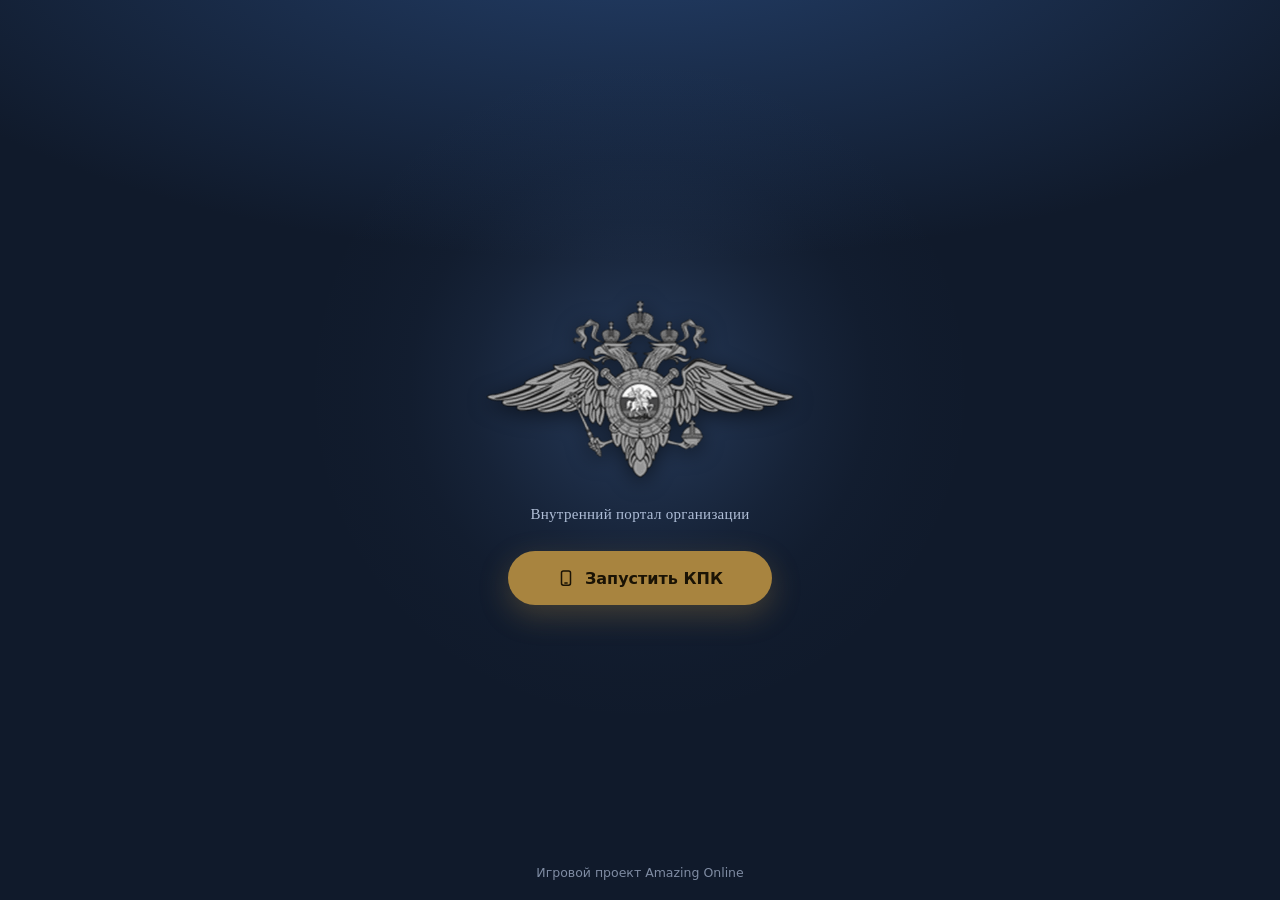
==== commit e557fd81: "Add files via upload" ====
--- a/index (3).html
+++ b/index (3).html
@@ -1,5 +1,5 @@
 <!doctype html>
-<html lang="ru">
+<html lang="ru" class="splash-on">
 <head>
 <meta charset="utf-8">
 <meta name="viewport" content="width=device-width, initial-scale=1">
@@ -65,10 +65,6 @@
 button.main:disabled{opacity:.6;cursor:wait}
 #osb-msg,#secret-msg{color:var(--mute);font-size:15px}
 #osb-msg.err,#secret-msg.err{color:#a3261d}
-.gate-msg{margin-top:12px;font-size:14px;min-height:18px}
-.gate-msg.err{color:#e8b4ab}
-.gate-msg.ok{color:#9fe0b0}
-.gate small{display:block;margin-top:14px;color:#8f99ab;font-size:12.5px}
 
 .search-box{max-width:640px;margin:0 auto 22px;display:flex;gap:8px}
 .search-box input{flex:1}
@@ -81,49 +77,151 @@
 
 @media(max-width:640px){.sheet,.card,.placeholder{padding:20px 18px 30px}.grid,.imgs{grid-template-columns:1fr}.step{grid-template-columns:1fr}.num{margin-bottom:8px}}
 @media(prefers-reduced-motion:reduce){*{transition:none!important}}
+
+/* =====================================================================
+   Дополнения: заставка «Запустить КПК», плавные анимации, оптимизация
+   ===================================================================== */
+:root{--ease-out:cubic-bezier(.2,.7,.2,1);--ease-io:cubic-bezier(.65,0,.2,1);--gold-hi:#e8cd8e}
+html{-webkit-text-size-adjust:100%}
+button{-webkit-tap-highlight-color:transparent;touch-action:manipulation}
+
+/* Пока открыта заставка — сайт скрыт, прокрутка заблокирована */
+html.splash-on{overflow:hidden}
+html.splash-on .wrap{visibility:hidden}
+
+/* ---------- Заставка ---------- */
+#splash{position:fixed;inset:0;z-index:100;display:grid;place-items:center;padding:24px;overflow:hidden;color:#fff}
+#splash .splash-bg{position:absolute;inset:0;background:radial-gradient(1200px 500px at 50% -10%,#24406b 0,transparent 70%),var(--ink);transition:opacity .7s ease .15s}
+#splash .splash-col{position:relative;display:flex;flex-direction:column;align-items:center;text-align:center}
+#splash .stage{position:relative;display:grid;place-items:center}
+#splash .glow{position:absolute;left:50%;top:50%;width:min(680px,140vw);aspect-ratio:1;transform:translate(-50%,-50%);pointer-events:none;
+  background:radial-gradient(closest-side,rgba(102,150,222,.26) 0,rgba(102,150,222,.21) 15%,rgba(102,150,222,.14) 32%,rgba(102,150,222,.07) 50%,rgba(102,150,222,.025) 68%,rgba(102,150,222,.006) 84%,transparent 100%);transition:opacity .4s ease}
+#splash .emblem{position:relative;display:block;width:min(320px,72vw);height:auto;filter:drop-shadow(0 4px 10px rgba(0,0,0,.5));
+  will-change:transform;animation:emblemIn 1.1s var(--ease-out) backwards}
+#splash .splash-ui{display:flex;flex-direction:column;align-items:center;animation:uiIn .8s var(--ease-out) .6s backwards;transition:opacity .4s ease,transform .4s ease}
+#splash .tag{margin:20px 0 26px;color:#b7c2d6;font:400 15px/1.4 Georgia,"Times New Roman",serif;letter-spacing:.02em}
+#splash .note{position:absolute;left:0;right:0;bottom:max(18px,env(safe-area-inset-bottom));margin:0;text-align:center;color:#7f8ca3;font-size:12.5px;transition:opacity .4s ease}
+
+.launch{position:relative;appearance:none;border:0;cursor:pointer;display:inline-flex;align-items:center;justify-content:center;gap:10px;
+  min-width:264px;height:54px;padding:0 28px;border-radius:999px;background:var(--gold);color:#1a1305;font:700 16px system-ui,-apple-system,"Segoe UI",Roboto,sans-serif;
+  box-shadow:0 10px 30px rgba(168,132,63,.32);transition:transform .2s var(--ease-out),box-shadow .25s ease}
+.launch:hover{transform:translateY(-2px);box-shadow:0 14px 36px rgba(168,132,63,.5)}
+.launch:active{transform:scale(.98)}
+.launch:focus-visible{outline:2px solid #fff;outline-offset:4px}
+.launch::after{content:"";position:absolute;inset:0;border-radius:inherit;border:2px solid var(--gold);pointer-events:none;animation:ring 2.8s ease-out 1.6s infinite;opacity:0}
+.launch .fill-clip{position:absolute;inset:0;border-radius:inherit;overflow:hidden}
+.launch .fill{position:absolute;inset:0;background:var(--gold-hi);transform:scaleX(0);transform-origin:0 50%;transition:transform var(--boot,1.5s) cubic-bezier(.45,.1,.25,1)}
+.launch.run .fill{transform:scaleX(1)}
+.launch .ico,.launch .label{position:relative}
+.launch.booting{pointer-events:none;cursor:progress;transform:none}
+.launch.booting::after{animation:none}
+
+/* Уход заставки: фон и текст растворяются, герб «летит» в шапку */
+#splash.leaving{pointer-events:none}
+#splash.leaving .splash-bg,#splash.leaving .glow,#splash.leaving .note{opacity:0}
+#splash.leaving .splash-ui{opacity:0;transform:translateY(10px)}
+
+@keyframes emblemIn{from{opacity:0;transform:scale(.92)}to{opacity:1;transform:none}}
+@keyframes uiIn{from{opacity:0;transform:translateY(12px)}to{opacity:1;transform:none}}
+@keyframes ring{0%{opacity:.7;transform:scale(1)}70%,100%{opacity:0;transform:scale(1.2,1.5)}}
+
+/* ---------- Шапка ---------- */
+.site-header img.emblem{width:170px;max-width:46%;height:auto;margin:0 auto 12px;filter:drop-shadow(0 4px 10px rgba(0,0,0,.5))}
+
+/* ---------- Вкладки: «таблетка» плавно переезжает между пунктами ---------- */
+nav.tabs{position:relative}
+nav.tabs button{position:relative;z-index:1;transition:background-color .25s ease,border-color .25s ease,color .25s ease,transform .15s ease}
+nav.tabs button:active{transform:scale(.97)}
+nav.tabs button.active{background:transparent;border-color:transparent;color:#1a1305}
+.tab-pill{position:absolute;left:0;top:0;z-index:0;border-radius:999px;background:var(--gold);box-shadow:0 6px 18px rgba(168,132,63,.35);
+  pointer-events:none;opacity:0;will-change:transform;
+  transition:transform .45s cubic-bezier(.3,.9,.25,1),width .45s cubic-bezier(.3,.9,.25,1),height .45s cubic-bezier(.3,.9,.25,1),opacity .25s ease}
+.tab-pill.ready{opacity:1}
+.tab-pill.snap{transition:none}
+nav.tabs button:focus-visible{outline:2px solid #fff;outline-offset:3px}
+
+/* ---------- Разделы ---------- */
+.panel.active{animation:panelIn .42s var(--ease-out)}
+@keyframes panelIn{from{opacity:0;transform:translateY(10px)}to{opacity:1;transform:none}}
+.swap{animation:swapIn .32s var(--ease-out)}
+@keyframes swapIn{from{opacity:0;transform:translateY(6px)}to{opacity:1;transform:none}}
+
+.doc{transition:border-color .2s ease,box-shadow .25s ease,transform .2s var(--ease-out)}
+.doc:hover{border-color:#b7c0cf;transform:translateY(-1px)}
+.doc[aria-pressed=true]:hover{border-color:var(--navy)}
+.doc:active{transform:scale(.995)}
+button.main{transition:background-color .2s ease,transform .15s ease,box-shadow .2s ease,opacity .2s ease}
+button.main:hover:not(:disabled){box-shadow:0 8px 20px rgba(29,53,87,.28)}
+button.main:active:not(:disabled){transform:scale(.98)}
+.search-box button{transition:filter .2s ease,transform .15s ease}
+.search-box button:active{transform:scale(.97)}
+#osb-msg,#secret-msg{transition:color .2s ease}
+.drop{transition:border-color .2s ease,background-color .2s ease}
+.drop:hover{border-color:var(--navy)}
+footer details{transition:background-color .25s ease,border-color .25s ease}
+footer details[open]{background:rgba(255,255,255,.08)}
+footer summary{transition:color .2s ease}
+footer summary:hover{color:#fff}
+
+@media(max-width:640px){#splash .tag{margin:16px 0 22px}.launch{min-width:min(264px,78vw)}}
+@media(prefers-reduced-motion:reduce){
+  *,*::before,*::after{animation-duration:.01ms!important;animation-delay:0s!important;animation-iteration-count:1!important;transition-duration:.01ms!important;transition-delay:0s!important;scroll-behavior:auto!important}
+  .launch::after{display:none}
+}
+/* Полоса прокрутки не «прыгает» при смене вкладок и не сдвигает вёрстку при входе */
+html:not(.splash-on){scrollbar-gutter:stable}
 </style>
+<noscript><style>html.splash-on{overflow:auto}html.splash-on .wrap{visibility:visible}#splash{display:none}</style></noscript>
 </head>
 <body>
+<div id="splash">
+  <div class="splash-bg"></div>
+  <div class="splash-col">
+    <div class="stage">
+      <div class="glow"></div>
+      <img id="splash-emblem" class="emblem" src="[data-uri]" alt="Герб" width="480" height="284" decoding="async" fetchpriority="high">
+    </div>
+    <div class="splash-ui">
+      <p class="tag">Внутренний портал организации</p>
+      <button id="launch" class="launch" type="button">
+        <span class="fill-clip" aria-hidden="true"><span class="fill"></span></span>
+        <svg class="ico" width="18" height="18" viewBox="0 0 24 24" fill="none" stroke="currentColor" stroke-width="2" stroke-linecap="round" stroke-linejoin="round" aria-hidden="true"><rect x="6" y="2.5" width="12" height="19" rx="2.5"/><path d="M10.5 18.5h3"/></svg>
+        <span class="label" aria-live="polite">Запустить КПК</span>
+      </button>
+    </div>
+  </div>
+  <p class="note">Игровой проект Amazing Online</p>
+</div>
 <div class="wrap">
   <header class="site-header">
-    <img src="[data-uri]" alt="Эмблема">
+    <img id="hdr-emblem" class="emblem" alt="Эмблема" width="480" height="284" decoding="async">
     <h1>ГАИ — Amazing Online</h1>
     <p class="sub">Внутренний портал организации</p>
   </header>
 
-  <nav class="tabs">
-    <button class="tab active" data-tab="law">Законодательство</button>
-    <button class="tab" data-tab="lectures">Лекции ОРЛС</button>
-    <button class="tab" data-tab="osb">Документация ОСБ</button>
-    <button class="tab" data-tab="secret">Государственная тайна</button>
+  <nav class="tabs" role="tablist" aria-label="Разделы портала">
+    <button class="tab active" data-tab="law" role="tab" id="tab-law" aria-controls="panel-law" aria-selected="true" tabindex="0">Законодательство</button>
+    <button class="tab" data-tab="lectures" role="tab" id="tab-lectures" aria-controls="panel-lectures" aria-selected="false" tabindex="-1">Лекции ОРЛС</button>
+    <button class="tab" data-tab="osb" role="tab" id="tab-osb" aria-controls="panel-osb" aria-selected="false" tabindex="-1">Документация ОСБ</button>
+    <button class="tab" data-tab="secret" role="tab" id="tab-secret" aria-controls="panel-secret" aria-selected="false" tabindex="-1">Государственная тайна</button>
   </nav>
 
-  <section id="panel-law" class="panel active">
+  <section id="panel-law" class="panel active" role="tabpanel" aria-labelledby="tab-law">
     <div class="placeholder">
       <h2>Раздел готовится</h2>
       <p>Здесь появится законодательство организации с сортировкой по разделам и поиском по статьям, включая ответы на вопросы игроков. Материалы будут добавлены после передачи текста законов.</p>
     </div>
   </section>
 
-  <section id="panel-lectures" class="panel">
+  <section id="panel-lectures" class="panel" role="tabpanel" aria-labelledby="tab-lectures">
     <div class="placeholder">
       <h2>Раздел готовится</h2>
       <p>Здесь появятся лекции ОРЛС для состава. Материалы будут добавлены позже.</p>
     </div>
   </section>
 
-  <section id="panel-osb" class="panel">
-    <div class="card" id="osb-gate">
-      <h2>Раздел защищён паролем</h2>
-      <p>Доступ к заполнению документации ОСБ есть только у определённых игроков.</p>
-      <input type="password" id="osb-pass" placeholder="Пароль" autocomplete="off" autocapitalize="off" autocorrect="off" spellcheck="false">
-      <div class="go" style="justify-content:center;border-top:none;padding-top:16px">
-        <button class="main" id="osb-unlock" type="button">Войти</button>
-      </div>
-      <div class="gate-msg" id="osb-gate-msg"></div>
-      <small>Содержимое раздела зашифровано и становится доступно только после ввода верного пароля.</small>
-    </div>
-    <div class="sheet" id="osb-content" hidden>
+  <section id="panel-osb" class="panel" role="tabpanel" aria-labelledby="tab-osb">
+    <div class="sheet" id="osb-content">
       <div class="step"><div class="num">1</div><div><h2 class="section-h">Документ</h2><div class="docs" id="osb-docs"></div></div></div>
       <div class="step"><div class="num">2</div><div><h2 class="section-h">Данные</h2><div class="grid" id="osb-fields"></div></div></div>
       <div class="step" id="osb-imgSec"><div class="num">3</div><div><h2 class="section-h">Подпись и печать</h2><div class="imgs" id="osb-imgs"></div></div></div>
@@ -131,18 +229,8 @@
     </div>
   </section>
 
-  <section id="panel-secret" class="panel">
-    <div class="card" id="secret-gate">
-      <h2>Государственная тайна</h2>
-      <p>Раздел закрыт паролем и предназначен для ограниченного круга лиц.</p>
-      <input type="password" id="secret-pass" placeholder="Пароль" autocomplete="off" autocapitalize="off" autocorrect="off" spellcheck="false">
-      <div class="go" style="justify-content:center;border-top:none;padding-top:16px">
-        <button class="main" id="secret-unlock" type="button">Войти</button>
-      </div>
-      <div class="gate-msg" id="secret-gate-msg"></div>
-      <small>Содержимое раздела зашифровано и становится доступно только после ввода верного пароля.</small>
-    </div>
-    <div class="sheet" id="secret-content" hidden>
+  <section id="panel-secret" class="panel" role="tabpanel" aria-labelledby="tab-secret">
+    <div class="sheet" id="secret-content">
       <div class="step"><div class="num">1</div><div><h2 class="section-h">Документ</h2><div class="docs" id="secret-docs"></div></div></div>
       <div class="step"><div class="num">2</div><div><h2 class="section-h">Данные</h2><div class="grid" id="secret-fields"></div></div></div>
       <div class="step" id="secret-imgSec"><div class="num">3</div><div><h2 class="section-h">Подпись и печать</h2><div class="imgs" id="secret-imgs"></div></div></div>
@@ -158,7 +246,9 @@
   </footer>
 </div>
 
-<script>
+<script type="application/json" id="tpl-osb">[{"id": "sluzhebka_nachalo", "title": "Постановление о начале служебной проверки", "file": "sluzhebka_nachalo.docx", "images": {"подпись": {"widthCm": 3, "dxCm": 0.8, "dyCm": 0}, "печать": {"widthCm": 4, "dxCm": -1.5, "dyCm": -0.2}}, "description": "Отдел собственной безопасности ГАИ по Нижегородской области", "data": "UEsDBBQAAAAIACOHN10Ae542gQEAAFsGAAATAAAAW0NvbnRlbnRfVHlwZXNdLnhtbLWVy07DMBBF90j8Q+QtalxYIISasuCxBCSKxNZ1Jq2FX/JMgf4947RECLUNomUTKZ659x478mR09eFs8QYJTfCVOC2HogCvQ238rBLPk7vBhSiQlK+VDR4qsQQUV+Pjo9FkGQELVnusxJwoXkqJeg5OYRkieK40ITlF/JpmMir9qmYgz4bDc6mDJ/[base64]/6N4pt5L0jDuRM1tXB4jM66F4J4eMHquf+taG12RXJnewF5GKY/bPtrdmX1IP7q5nWJbL33/iCPxRrqDdmy/TWMPwFQSwMECgAAAAAAI4c3XQAAAAAAAAAAAAAAAAYAAABfcmVscy9QSwMEFAAAAAgAI4c3XR6RGrfpAAAATgIAAAsAAABfcmVscy8ucmVsc62SwWrDMAxA74P9g9G9UdrBGKNOL2PQ2xjZBwhbSUwT29hq1/79PNjYAl3pYUfL0tOT0HpznEZ14JRd8BqWVQ2KvQnW+V7DW/u8eACVhbylMXjWcOIMm+b2Zv3KI0kpyoOLWRWKzxoGkfiImM3AE+UqRPblpwtpIinP1GMks6OecVXX95h+M6CZMdXWakhbeweqPUW+hh26zhl+CmY/sZczLZCPwt6yXcRU6pO4Mo1qKfUsGmwwLyWckWKsChrwvNHqeqO/p8WJhSwJoQmJL/t8ZlwSWv7niuYZPzbvIVm0X+FvG5xdQfMBUEsDBAoAAAAAACOHN10AAAAAAAAAAAAAAAAJAAAAZG9jUHJvcHMvUEsDBBQAAAAIACOHN10P9ji00QEAANoDAAAQAAAAZG9jUHJvcHMvYXBwLnhtbJ1Ty27bMBC8F+g/CLzHlOw0aQ2aQeGgyKFtDFhJzltqZROlSIJkjLhf36UUq3LTU3WaHa6Gsw+Km5fOFAcMUTu7YtWsZAVa5Rptdyv2UH+5+MiKmMA2YJzFFTtiZDfy/TuxCc5jSBpjQRI2rtg+Jb/kPKo9dhBndGzppHWhg0Rh2HHXtlrhrVPPHdrE52V5xfEloW2wufCjIBsUl4f0v6KNU9lffKyPnvSkqLHzBhLK7/lPI/[base64]/mLg7gPJGPHgifu+tviPct1Zb+Ybaamu09sIm9N85Od/ylunadB0sN5iOiBv+MD752t3k5Xnt4Tk7m/qTTfutB5el8uLyebsDkSGyJxYZGOg5lJMQdlRBMvoD+tTtsTjlvD/JOPQ5PVVZXs5K+folOHG3C+Ibkb1BLAwQUAAAACAAjhzddkjDv/[base64]/LF8fm1/1eeyyYoCylNGE8ttAXmKz6WrzP7rG6jtjofG1VQDsaXO75ngslX7kybrHdRVqZlxc6POYQwM1VxZd4Od6+jA0QUxdumudM2BPdT9B/4KDavhwJu3kMctMbTpKdhuKWCeCyTp4uuV98nj02qB8jiMZ35458eTVTRNpjdJGH42e43mz4bitMC/HXuDLprxo8x/[base64]/Cy97gh4uew0NXeH74cNn7fP/2xbznxAkLPRaIkF/2nnnc+/mnf/7jx6eXcfIc8NiRgDB+uXEve+sk2b7s92N3zTcs/kFseSh3rkS0YYn8GD30Nyx6TLcvXLHZssRf+oGfPPeHFxfTXo6J2lDEauW7/LVw0w0PE23fj3ggiSKM1/42LmhPbWhPIvK2kXB5HMtOb4KMt2F+WGIGYwDa+G4kYrFKfpCdyY9Io6T54EL/tQl2gAkOMASAqcu/4hjznNGXllWO7+E405LjexWO3cFUAF6KQgxHxXGo/ynzCiv2Em+NwxUa9ZUtS9iaxet94irAEccVYuZggXAfq0yOG7RJCXzeKA037st3D6GI2DKQJOmVjnQsR4OdTFn1PydzFqcYFqfojaMHvfeTDF1PuK/5iqVBEquP0W2Uf8w/6f+9FWESO08vWez6/r08Xtnoxpft31yFsd+TeziLk6vYZ7U71+qP2j1unFQ2v/I9v9dXLcZ/yp1fmBz24bDYch0fbgtY+FBsi9IXnz5Xj+Syx8MXn+/UpqXkXvZY9OLuShn28471D7u7PfykG94y19ftsFXCZVYaTC8UNPBVEhxOFsWHT6nSgqWJyBvZ5o1UsX0w4jJZydR1l2VQuZev3ktf4d5dIndc9nRbcuPnd7eRLyKZJS97i0W+8Y5v/Bvf83hY+WK49j3++5qHn2Pu7bb/9lY7Yr7BFWko/x7NptoLgth789XlW5U35d6QKU0+KoNAfTv1d41r8/8VsEGuRJ39mjN18nAGh4gFGjFUFnGlt/XM9KDvA3RDo1M1ND5VQ5NTNTQ9VUOzUzU0P1VDi2/dkB968jwwqG8GUI9xDNGI5hiCDc0xxBKaYwgVNMcQCWiOwdHRHIMfozkGN0VwEuGavLDi7CODtzdzj58j7LjHTwl23ONnADvu8YRvxz2e3+24x9O5Hfd49rbjHk/WeG421XLeyTALk85RthIiCUXCnYR/7U5joWTpipqGp056PCLpJAEmy2z5ibgzzWX683EPmXQ7nyeq8HPEyln5D2nE484HzsMvPBBb7jDPkzxCYMSTNDKMiI1PR3zFIx66nNKx6aCqEnTCdLMk8M0teyBj8dAjHr6CSJIUSoeW9fNaBYlP4NQb5kaCYM7CyPLDez/uPlYK4rxKg4ATsT7SuJhmda8NNKZ7aaAx3SsDjeleGFQ0oxqinEY0UjmNaMByGtG4Zf5JNW45jWjcchrRuOW07uN27ycBP5x1DNqv3V0HIqZIeHf+Q8jkBKD76SZfM3VuWcQeIrZdO2pV+uhMC93OK+E9O/[base64]/MChm0Hc3H9479yLrSoz1cDQAF+JJBEbMma+Eviv3/ny3zQHeCWL4PCZqLdXRMtDGnbtE5xkMpLwiEhymumHPsk5VPN+4c9LwSKPhnYb8ex+koQTEe/YZhtQxZbMi08y/xDMhjTvvyzy1boQVVDdk8Aqy4ZxuvyDu91T3UfhkKwM/Zomev1RT3W7X+3dw3WfJuzhuk8RtJry9KD8l6Cze7jund3DUXX2OmBx7BsvoVrzqLpb8Kj72734y3kiENEqDegGsACSjWABJBtCEaSbMKbsseYRdljzqPtL6DKaR7Akp3n/[base64]/CbcBcvhaBxyNDnxrr5bvsZxmHh9/+Ysl7/2GdOHfrcrW/[base64]/Y+63smJUxhzp5Yzan/hai/[base64]/BKl6Tb7AX7V03jHPuJ3PtlBfar+lHtvDbU9qjgqM6v9bxFeCfHo1P7wcDRqD/GXgS/0ErXhsnqVO0Nf+Pz1uvkXPi0e49G2K/lvIfQ1UwAft7UEayrjJpevWoIib9zk6VVLMOscN2XfqiU4DY6bkq6Oy+KmFHk6AsZNaaZiPDCYN2Xrijkc4qYcXTGEI9yUmSuGcICb8nHFcOKo5HxoPWk5TtPy/[base64]/[base64]/ae/1V4qtXyUov5/IMVNPQK/8XMnLngCbA/UX33nla6qUsToSJ38hWL5ZH3B+uTZrURseaaqE59eKBwC/e7mVbmHJZK9+DesaD9WDEWu2K4cothfNXK9ZlO3duWrxncVhX55eRrF60Vu2++JicT25us7TRv7yskfOtx9l+/3ig9SHx/rT7r1mS/VMMTkCo+zFZvlrzuZ51IrsqU3vvwRlS7l0eRuNL4ljfzS8JE7tfJNvU/v33hO3Z7l7T5zavHtPnKuivDiu4dvJeKHjXH9ZZ4DLHtPxPyg3q5tS1H0GbzPC7k1zxcXm6pvmxkVfixfG2TjP0Og8Q0rnGbZwnl1YZt/bC8pv7F6Dlu41+D7da1TzIsNsW0f3Ghnda0TpXqPvxL2Gze51zIlO4SrDOXSVbFtHVxkbXWVM6SrjM3eVedVTxkZPGX0bT/Gz/17HJH7T0SMmRo+YUHrE5PvwiPF55o6OPjA1+sCU0gemZ+4D46oPGF1gcvKkMFmof4cOod66tHOHe1+9zfdqSuANM6M3zCi9YfZdeMP0BAnhxPrPjfrPKfWfn6n+xxSfnX5SMFP/2uj/mmKOuDDqv6DUf/E31X9+goinV9yVg83c/MHshnW0/AVL5ROC9OuVDn3B8BYmg4754hgQznygiVq+bThIvbzbuOKXP+Xd5FmtXStZBpm28o93ofKsJ+UW5ZF6X1mv+OI1D4IPLPu22Jq/GvBVku0dXMxr9i+zd0kY7SN90cEI6O8fTL/shHm8s7dL5r+GMS6w6meNweHOnkHWcaRbOq2bxnJo9Drx4fHtLZ4eHuVNsU7r7BLOQQardXxT3hocyVnmLPS9LGR1WSdFSjpslHRIJOkQdxr6/[base64]/Y3LZaeskHY90r1+UQzLI4/Ksd/NpcvsOYWz6wlxntwpWOslXaOx4mpm5zjPqvb0mtXHcPly7kOByh0UkVzAGoN5YBHMYbrJ/vADeJ9VvvPMrmIB7QeTv6Lw3ZPEJH7XAN13IrPmZz5x/MaS1Udm9hKBQ2WyrRQxqUlNATm0uS+3/vY1/Y0/3MJS1a486tWdQBvmluML9a+NatRl8G6oauXoGiUVTc0qHA2Rk45cvcuqqya793AcjtXBazqO+TAcitHYwiF9fYVLXZ9Sz9S7OD6Xa+kuZafzB82VT7877DZ4PB7OUWo8AnWiPO4dJ7wvKx+L+tS2//YUihRXba4p041s6ojtK69yXVR/L5aelL+H+091T52T5UOuJ6NOPuyWy+LlFdRv3FJ/17NjP6QYFZm9GmPzqT4afUE3+0SS/P/SZVDgR42u2/V0sBckRzz27OK+MUfunsVpGsDdN7pmyeJSHypLLrNW89GKZVIJrtmWZuzAJHJSP6LFX/FP/wdQSwMEFAAAAAgAI4c3XZj6qrE1BAAAURsAABIAAAB3b3JkL251bWJlcmluZy54bWzdmdFuozgUhu9X2ndASHvZgg0YiCYdTdNm1dXsajTbfQAHnICKbWScpHn7tSGQtGSy4EjdaK7c2D6fz+9zbB/RT59faWFtiKhyzqY2uHVti7CEpzlbTe1/[base64]/XSifYTnJeEqcElFxRL9VOsHIrFy7q8UeASy3yRF7ncKaaLWgzO2YuBR8qqI1AvHU0IHcpTUnhpS+FTey3YZG9/09lr1yeN/b7pLEgxbFm1XOyQV1lUsrUVQ/auMX/gyZoSJutdcwQp1D5yVmV52d0O1JSmBrMWsjm3ARta2N3NBgYetR9dbQ9NGA7AIe7vY0eLxvPzROAOiKZGdBZDXHi7ZusJVRl8WNhoa442Fwy8fFoA7AFQQgY+Fi0j2jOc5HC6NScfeKxaDuo4eXrEMXPmCJCuRyGg1/qhG21+xKpSmWbjcG2MHG2LJc5wlb0lLgdeBC3RPyI2CVbw5OWYScZtWtABd/QohuXqsoP6u+Dr8kDLL6M9Ha7sLRsn0EXvs6KsLnPm7wyX6ianyeRpxbjAi0J5pI6vpU6gVUfAao6AbqzmVFlt/lht2K06Oy19Jdp3qgrEi0oKnMi/1tR68+tJHSVVTSr4RBBVQgrd2RSMX5aSiHtB8Iueoims0stONlilVRjAeRDDR9vRI3RdyPwr2ZDieVeSdk62W4g8/VOPFXqsmStpWbQzHoOZ76NwTyk2eiBXTePURJaFesxDABHyPFj7UPvYmoPGTtW4c9p1piTJKS465LN64dqx38Bt1/9H0vYWZCmb7vKb0E3OtE7dPbVvYoC0Lxlmq7re9pCrJzvdbLFv5pzJSs/MmdRuLLFSvp9az3Hqdd8rBQelrg9iVz3KdY96DNWLuiF6xjDlBd8S8ZVIFbfT6uF49SA+q/60JNiTdH+JpO+cYnZakXdKkchX2Y8lBdB/owhEAxR57xW5c0NFZ9PTHx0gAH1/fID8j8u5YLykGBlICj4s59D4nIMoMkg69DFJF46OkOe7BhEKPy7potGSfAANJEUflnTx+KTzI39Q0jlvKoL/LBeAUbkwhzP3YQYvKxfuH75AFM78s+UCCB8fo3t39j+VC2F4No9+8nIhMDhEV10tIIR+pmrBiwzKuauuFiBwDSRdd7UQQYOku95qIfANInTd1QJEBpKuu1qIo0FJ168WWF0lsKPqQH+fmKTr+uuF7vQCEMdeELz/FvHU1QftUuwEEp5C+kg9tGHc/75xYIJjpnP0r7C7fwFQSwMEFAAAAAgAI4c3Xe2EEhhPDgAAwFAAABEAAAB3b3JkL2RvY3VtZW50LnhtbO1c63PU1hX/3r9Cs5/aGYze0u5OcLpPwgxNPCRNP8tarVeNVtJIsg0hnuERkrRhICFJQ5MCSZrpl3Zah2AwGJuZ/AXa/6jnnCvtah9e5DWQJbHBu9J9/HTuued1z73yK6+e7TrcmhWEtueeKIjHhQJnuabXst2VE4U/vtVcKBa4MDLcluF4rnWicM4KC68u/uaV9XLLM1e7lhtxgOCG5XXfPFHoRJFf5vnQ7FhdIzzetc3AC712dNz0urzXbtumxa97QYuXBFGgKz/wTCsM4XE1w10zwkICZ57Nh9YKjHXojIAKb3aMILLODjDEA4OofIkvjgNJMwDBCCVxHEo+MJTGI1VjQMpMQEDVGJI6G9KEwWmzIUnjSPpsSPI4UnE2pDFx6o4LuOdbLlS2vaBrRHAbrPBdI3hn1V8AYN+I7GXbsaNzgCloKYxhu+/MQBH06iN05daBEXS+67UsR26lKN6JwmrglpP+C/3+SHqZ9U+++j0sJ99j4XEl3jobOWGU9g3y8I51ryeGhbjGB5YDfPTcsGP7fevQnRUNKjspyNo0Bqx1nULfsok5VW0/01Zn0zAAzEN+Mnddh1E+HVEUcswmQvR75CFh+JkpJV2Q4MGDZ2JNhrliTuOTAkhjAJpp5XQWKUYxweDNgXYjjp1TrVIcrY9jtzI4sxGTAWitHghCklM68Au7Z7DCVtTqHAwunSMe+xqR0THCzjBiO6chSBGVDCITMMcz38liWgdjmtoHPNfNzKG/cjhFPRl4q/4AzT4c2qmByV53DzZAQRuVCj88HDFvdgwfLHnXLJ9acb3AWHaAIlBfDjSQoxngmArgF8e0ikvlh0unnSPp5NAkFhYhCFz2Wufw24cKpewbgXEKdEhpCAoINoSOWAouNKJSQa5pmiZDaRnizdaZEwVBKNXUSk3vF9WttrHqRJkaRA/oY4m+XG8p8Lw2v/gK3y9LTCVc+mXDNTtewLXsMHoLYAp0Ve1fnYYgV1RkIbk9M7gN7a7vWEteSG2Z21mzXrPslQ7QI6miphYlBaqWrY7ttsCvQN8Ch4JstaiPY5zzVqNTbs1yHKozHMdbfwOia8fwqQD5llCIHNFqVVnSlWJSYbVsYpRQURqS3qgWaEB9uriz9JRz+MlTle+FNvrG1/rkNgMPfKPpOatdt5C2eaPdDq1osaSCVJSAbdnC9JbhDKG+PYKKs7sSGH5nFHihKAi6rE5Dfpu6gCDgggFje1kRSrKqFjgTxiPqgq7rWjIqq922zKjB2jo05ojNCX0uD8a/DtS8DssSdgcLkqWAQxsuC6JY0hSlVOBcowtyvmSb0WpgcXLS0Xx97SSOxDabATRAKTLKK5mS0zCrYRpuzeCtmY90vVrHcFesSujDiFACeMaWac8/7FMzUHUw3txqMG7Gng7lM44BGlyV/T5ZcHVoNHcN5gPHjDfAiqfOWr+CH/RBBOTmGOCyY/tN23GQD3jNBWWru4wqCjoHUbgJy9kI0P3AdiPiFojl6TBKrhi/zkvFCpggqbpQU4XagiLojYVKSdEXdKGhK4JSFGtibQN7g96uhigvhlP37XTy8oZFmQBdSIRmzXASCeeJoPSbSOTZmJDWMAqsyOzgZRuGewYkjPXpV/DD7MC70GeydrYddPEbyBgxK4wJ01SUH3T3gzA6aXldDi+AwUADcdRYA2pZ07RJQg4jgE+EilpkhDV7j4oKzA3td60zljNq4nxjxSokTXwz+pPdijqLAipXtiC5TzGGIcft2xAks/xZzKRkGPRtptHMqJNT6nsjnjwXfPrjLlKtaYpeqzSHXaSe/[base64]/i2/H38b/jD+PP4m/gavv4hvxF/Et+PdJ/D8OPm5A0e34H/D7aXwz/jr+T1p1Ey6+je9A66/if8Hd/xA4ShXjpeTHcsAnbLkT3+ZgfDfjv8H4kEffwO/nMN6v4PvvHHHja+ADMuzmfgMfEfr5HvY06odn8kUN6cCyfBsm43OYr685mBecoaw407R9CjdfwuUdmrpbJPujEzjZpOu1aqXZEJ6JSc8axYxa/PKM4j6sLCm1YrEpDbNS1Jr1pqRp01jJ5E9TJaEqHPF3gpFNWDPHpDPryqF5/ZaLvwMPA3aWbm9wqLhf0O1NuMihlLKmNlRdF0aUUq1qJUmpPkuljIzlMPlOx+VY7Qh7+ZhUKMqakgwzbcrkDFudKCyIks4km4ndgqoVX4CEZSZGmTAxSi6ZelGO+yDEkhTdije5eK93Md6N9+K78SZ8b8fbUBT/0LsQb/b+Em9hUe8617vQuxw/olZ78b3exd4lbM9h47scAOwBDBZt9S4llQjUu8jB/QVA+WHwgN71+DH2uwfFD1nj3uXeNXrYj/EeFz+AdvgoJOoeUHEJKnZ6V9OHHuPowQCCxO1ijx/jHehzt/cxp3HUDDr1rsJDJJGLv4+/5H76N+rHHQDcAQI+QOJ+2iHSPyDw670rcAfj2KLue0DzHoEnJCU8+SvcP4L6baADqaM6eCz0v0iNGbOoLcO5Pkz9MeTVXeDAA+LFLnS9glwCxF0iC5myiz3jx1z8hMjYhsZ7vY+g4h58wri58+fBSSNfNsc7br7XguX7xsbxHMqvSLCEaRbVHB55f48xXPOrV/7JnBaalTpwZXS92awoSoXc+Iycznir583pI/c+H+4d1o3/zaHbYqPWlBtqZWSPoSlJ4NeFZylx/pvROcdKB3PaDqOlfiacxuqudpO40Vlz0nZCv+5UKy1L8r+DDjML889mJw4imXNFVxoP9D5kzhMd1Q74/PvkvHfRQ6cOCb38BfCDl9GBkt/fTRwUCx/IPaGnvU8VFwku2xf83xa4b/KfGxvHsMOX/fBja0pTbPl9fBOVYQpc/ATccu99jCLg0ZdZeMJafjTw0eiuEWSTQprHNCbmj7ORCRD0MJe/ZRRtp0AUGGDHGxT+PMYnjneNYNYSBtzG8CIbRwAj4GYbRwDPppCF+y0OhUIIjAsodAA27+E0bGNkw6X1SSFEGcCcu4jCwpzfvYeWwAgsY2Mjz5K9WayWpEpj2IgITVVXNeEQAcKREfkFG5EbGA8zoUO9p6h6SkiMSpUEulDwURKBY/frxyhCZ8Ew2KVtEuyt8miycM5Y0E+BLuCon5D+o8rvpBx5TDZzm9YruLIgw4HjQ/szbn32M3Wk7Li8AgNxjyzGo3gzz5K/XpTlUnFkc+KAex/[base64]/nkHx8UabvUMnHfcz7DY5yJY9xkYExW39RkkZ+mOEYyg/[base64]/2vTvvd9PkWMsuomZwmw7lj3YogdvponuEbXME79qdaXZUBR9JGpqKmJTKFaOtOFIG55N4HQnPdIyvAN1bXIIlcPnsA0u6PMjeYRBku4lXHUvJod9WPYs3aa6Sq75YZIYpPMxbHmaeGw8EYOKfz911bg/MLJXdowO5rDjShS3komhdOQjtt8HXe+x1uxE0jGOVsOPEJbyl8lWxPbE803JkSWKEwB0sLOY6+ANBHiNSm3kBUBBLQm6IA2vnZ/6+sGR7TmyPaBHX5HvvESmYgd9MYW12+R+SXUyukKhcboZ1z929yTxsWnmfydznq2fKcKjctcYeJL8BxOVR+TVagUkVh8NPgVFr1aFxpHIH4n8TKdVslK8ta8Mk0GnxdllaLKJVpxLzkckJ03ZARd0Iuh/yeU8Tt0EO/gx0BJwG09IszZT/aBN3Mu4E0a7sJmjrrkiUVVqCCV1xBvoYlUQmro2u2pkfP5hDwdmJXY+JXSfJa+o1cSKMvKixGzv+R2xdoi1UkMXasXSyPpJUJu6pDXUaax9Wtb5+fI7zfmX5FFTPJ/cn0fTu88Jv2HTiGYTz8XhG2KfcvFn8Sfj7/nN2cgGby9SAuMWWPP7zPBTXHUvOfjwkOU2dvp7g0/5OX/+91nm9K5ubLCirfS0JfDp6T+UCaSlDO3Ugd+5eTy+fXwfxr8srB47/DlZiob2Jyc61dAyo6VJi96JdodMycqbSPM6+omSQA07+BpdUU4G4K/8wUDEyMO/TzK8DYXvvXH4F16iCN+OT2uZeRF1tvHWsYyWBY/VBUrotz0vytyurEZ0m8Sepucgu5IUArah4pZnngxsMl22ay3ZkdnB97aEhJ9s2HTJ/toMP/jbg4v/[base64]/yVmgLJPdp7t27dIlFSlH1969Yd/lu3bmcCCG5euTRr1bl5uO3yWkH6VtnQo82bJ/gWUqpSt25VxhJfGN29eU7kqPje5dYt8K8/f7fxs2qyb926LlSSlXrjqb8zR9igp+AldtHgQaz8tiVh9g0H1RSBB90LBHZehoRe2vE3EABk+hT2U9Rd8fdZGC0ANv918xeCuqK95eucT9uxqMiKg4uQVpNWU4Lu/DH0MMvlJEdsLXvKopwfM7DT9vTBvRDpT6+e/P8P/988vPhnpwU7z4udcWjTpOTS9/1KAtOJiYoqUTmiHzf4579vnWGYwVQPi/MyvyNV9Ny4wmEC9p166D02i4tyvFUbzgYd/DfbCRl9rWSHh6me655+oOE1n30ygW69OvjvL07WTfqN5Mlx0dHQCD9eggMyh+V6o1q3/imnDUDbGIheZUwgzS9qUGp0BpXGXckg/iLOdxWGGuK5ucM669PocTaN/3M5pLKDFjc/5Pm2s//OwWXZjxROUYzD9YlDz8LVSX1s29VxOWNbF6c9d4aLw3zA9WXsjw0diO9bhVtzkImUz+z//Z5HzQolvieTJrFr0Y1Cy+tH8JTym4tqWyJxoA5Y580V9l8MJNRPM3FQPz3n7nnE690LDov6v18wQbnj/+02oe/JJzK/36cuubjZfU11Mbe5hMfKZazW+timiWgJ3NQwwzCmVuGRU+eWAnQZlD/sNeTSDfkgvzGYqZWH+I9BdJ/9pOAHcbRsmjv4H2b2XB8bXNcKogcw9a3HpSvlvmvPfPQz61vQditcXn3K3bESV6fk/P+x5JJ2sI3soOj8fsx89y0kL5f3SKR33nq0g+8KfxtR1v9943RozmevvWBG6NUqm4TXTpKm2nuXSaMwPb/MmVmE4OXOpnrAuad/udjW5/yyVtwcpnW3WN1v6/TG3P+vi7X5OfNksRcS+0jvxlrCZ1dNXZFUAbvj9a1uw8qHFxsSAbP2lpGUnN6qncMWb8t0vY4P1n7Y5H/4jzs4lgZyZktUL/jj/J5Jr+UQU3I0YEYLlbl8RxNzxjJj5Cdnd93r6YbPAtSR+YdnW4DcyM7B2sfW//HdDgFC9UHU+lC2jy4sAvvT91DNown1eRBPRYIi56SmKLpct/HgSxauKJ3XImb1sAaQlbk+/X+GwSgz+MWUX3cUDU6hBCnRnpGxnx8rPh16a3w4itFrNX5FOfX5Wqkw29KnZbadneX/OnHDW8OTnSlCuYo0bfd9DQV6fv/U5lmziyWygNPTO4yn3/Y11YQLwzMcuPSRp/rhrdvnX+/9HxsFnR1uKJRzXK0qsWXzXSE3xMrr/Q5FF86G9CsGeZ0ojFz28+QiGVBtBf+dpWX8k2DjNXDYI+fez5xZLbndrLfn9hCCLVazAsM4dP0CFfn6cfmz/85pm7vuNDQ0XpeD9u7V+1otW/8EgC21PS9WGCX++HJOi+NSR+b/6wN2sZcnMw4TcpGULZcp9Ugzhy9TL6Qg0LM+dYG7aEHCR47fSs9TKf877rV4onJj0G1Wwca+SWKD045PQd1JNbiF66sVHKbtGrsxkO7ied30f0bM/eN1TIbLrlu5T/SfiXlNLHVIdr1HVueuX+25vyzIev58u/z/5AEbMvdIQ6/+P77QuK2HEbmKsoCaXBhcrRl0GxzlUUVLbGnE0krczFkvq1aoxVBW8uXpf+NZxWDFj4uzQ2w0PF3CYR45ddaSGAyBQJ79CXDqj0uO8YYyZ1dZV+bfV9tOVe13XmrGSAiPIF1dmv1OpixCtyHO60NZwi4OE1T/vd+UzqFqi+EcKiPnsRvj5LReX+EC1j/cIT1Vg/VtkKsNnqGdLwSE/XdvTMST47JCSO/6CpP4+X2T66ZlmR+qI4TYA2LqPLjtsjtDyOC5KOg8N0Nun21CyBIrNmGh9d+QlhmGJnfPEXSYj4DH4xQcL5TFJRIcx2+CKtQ71mfW5OI2mee30/7kZz0QxZzshuaNw+cg9o35syGPXVVBn9PvjOK7OCK2rJ+H0yzRgkNp3CvyN7fdo3Bx0WFvReYz+T2LUbkpNSMnZbieZZ4icVzVyyVh9+Se5n9/P7GLFJEk925WdGkORCuhf3P5cj2MARe/xTBew/t/4grlRWzbUSEX/XV9AK7eqcN0qSNEQgmpHplZcf62vunXaQvGDzPPepvLZ+qHd1DoaV+jC8S7NW6Yi+t91WoEm9imUosqvu3zCuOuiBzFg6Ch76SiO1+CSUV+T4AEcqN7vSiNkp3RTa2e/yc33T6ZdRn2gzB7mrVS7jv909n7ZOQAxgY1uvgT1k7p5vdCcyweM1tcnA0H+GPSVG8f+HAYm0ZpdWvTdmyMaarTB5xU54pdfSQUs7xYF2w7O/3zMSeuDeRNUBuK5HXfayeMlbi5O7qAbZ0FEf+bf00e8914Dl4/dLoNDhJSow7xs11HlUxAojaQIH8JHp6DiEaXDYYM492G1pr/XubetUkzPFST8ibtgXIo80J6Vru4/PdP266222IklkGxv7104Zl/njFIHP2U6bnexVyVsUkynH4jPBG4U/F9yg/js7D/nUwCuVEovJak2Y1xDBONuhn5/RUoVIHRzxUzmc94+TsHyGysf9avdTIqsZ5m4n0mrPBzUngwUmThCCF4HBNu4zd045z+OTziXn9i2tEPvf9aNqDWr7Mj8U92V4P1PHEgBh/EhUEL2EznT+rqo9sW73JRt83M7QpcHRVJ+F38Kvc/PlV18EblvAJbw0npbr+T+f5VZqxBX+RPUvKZOEef9rHlzh6OTypK+mKql/a5+dHh6r7G6ouzGH/s9togsan19ML15QIWKuEXz5dSpd9yE+JbFszvXB78d1LRvXAHW3KMslH/T6i+Hly4UFVXTDOXNwU+v8k1mj0Y1yLRaFH1z3s1WTcWEFvaTyqCFrK983TSVSgBMiGSQBwCxMCJDJqcR1xLq8mVu/LaRdnu0w3FllwBZz98zuaur7AYokwt5PJDMY3DAQvxajZneE6P2K7TyviSLH6pcvo1Rl6wacT/0vu/cYeOyR3+sfHHTdy5lnUF0uHD3TjHh4DsskRS3+m+y5hETP3J7vpQ6VDgWU/ARc/8EW8mIR/XANreo3l/5mYsxRxIMPdBsmOPPGadVthyPI2Hq00iMjbN8CNtDA4zJqIk1rljN1tKEj3CGqpoboPzH43Pn5bpkvnvBWdWCLcg8h7+vRLBVwM3Mcj0+hJ7LdC+n7UBLWKT9lRSEbZpTtkvAYwPC51MT7TWsT3p1Gv19RqOZM7hzCSi7oDDwc6e7jsx5v0Z/LywqFphKKfs/UAWsX0VierD9IZO4kAIY+a93hlu1CKAlg4A/Gd8TvaJHvImAhMef33zH2+xl5x8brxIBKL4ipY016YZJrqNQvjtpwmZP02zMsP4boj2GNyAmmN3Xl63qM/g5ypS1c00n4ynadSjObNKg8HQgr5giLiTiRhpIETd672DCcXt5VBFZv0Mzyr7jcpYP9vh/HyV2ICLFR/pjRvIZKn+Ym5DHEuz4NB2Kb5c+PHS++F/7YFnPphRO3GDNa9HdOYPUvKhnJ1E8YbnqcX67o99ViGMUzOXURZyjvN8fMadRy9EE6bmoqi62MAmfvfbv7vIxE3qfvi5pFf5q3rbK1hFLpFgyVQsmn6sgEud+UeNgD696Kf9sUmi6I/OA66Cxn01QjmfdAOubqK1w3y59n9zF9jwBrGGyY9d9E5TEe9lhsE2YI6L2WBJT6OdV/I7ew17CZNCi0codYyqYDVlj5dmj6c1nNq4x5VngwgU1Lt+G8ovQMbk7Wl+dZZ73Vjfd2uYdL+TwuQ8ncrpgAAkGNOyF8K14xVl+1i1N41A4VZf4mJlnUV70N1Y1Vp3bYPm/[base64]/HuBIaDcgQpfdcDNyYW6as/030MIc2qDv0NpKxU25mf8AjL6SXyRN+Xz9JoDCqfm1q2N/dweWW9Hf3wRuULItB8sFBPSq81ap8UiYtg1/1j7/8QdW1bNa2tJKf92jft0G4mnPTCSzq+VGjKsKJDPGFuvjxbkJQfquV+j9zB+N/bP9TcaFN4xynSsGQ6LMYfrgx3Lbditv9ikn99i96b4gxLIpr1AkbaKGyIjNikJmNhR708v/BMPXS/rmPEuodluc+iglWDtOb5Lp4qcEf2FiriEG0AUR4PW+4mEM8mThsH0japjGwtm57mgIeonpUhFdCrOhuA59Dn42+mIsq6uZe7n4jkEM7oZz7maerxCvMll312x6BUpudvuTRJMeHU+aapHb5O8XD2zfwosWizVvwzU5aq99r2/2hyWt1908oykpsxizFwuB+wG+Hz6/0f/wFSNwnACcfbdgPxljR3Yb5SJbSlopEygMbkTfwi3/CD2thoqxXJO6r3jcJWlD098dg/7UWrs57DpG1z2VJueDs+rbmg9HFBpRbkRa3JYYjPX4AaZHPd15+fCdo4nLLxsDTseRHpZLkzO6U1+be8l4H8CWSAxZFQlAysRRfad6j/chsaQlsrSIDsU7S9Ic9HI5JdXv6PegusX6S9ZxhUS66cSOnGoVRbRcVXHYeE2FFf8bY8Gbycug1uda25gr1rCaQC/z1IAHYGJruNXYUeKyhmQAUYaHel//oZROlC5kCT5iABFM5tGt+F95gL/HPuZ0k925MKCFUd3673XhE4rZiCZAFEfL+YpjCmI0vB8SS7rhk5DQ/ZIYUkSXTMFKNsssMp9FPB/6eH3txwqaGdE0s6mZTj2a3x3+IIe2YQyS/b5Zp2NtrUBNfnlor8bKGM04AxZfTWymrrnrf/KBNoKN1j/3YrLl1ffzw2duStfQR0nPvGeZMvXDpjv3P+TG0MzecMqAjM92mVPAvktalMyRpv4kfBvRVdf0PWE2pwqtP544ei3qkl5naAdRvMTOMiqXYjIfMZtNIn3bekG4fc4lGOvwb2JlLAwrMjeilgyh66k8L9MPwMeG1nIhP4K5O/IQBmY5WpMB4A/ABknN88t2s+iJQtJNk5nAcqDY+NPniWw2/5lBJO1gtheP9aHNZLY2T2w0dKRR8WIqGm4tk8SVHSsqNqUZrtlqIbb+fPhitWeLE/dP8ybC5ZoHoBh9i4J8bnxwz8v5KaKnNvppHkNUdv0Q6IE2QaZtYiUG3+oSh89X/UGXy5tCPYpCgdWfTtLDbXrycREQClzu5V5u53qazD56wxBIGKXzbuEmxsZVmP1L0QEGnhfCsMHTthH51wjrljIrheMl7QrZyiyIkFyUpdO+bvmWbZmqY7ePAWr8Dby/8dm3RbBD1eNWNwz1AxFeCNEZko0OuVW2Z+mBAvMHDDuJvdfMSJt5Tn8IYpkUtWog1lBQjFH563mZzVr0FEkEKQLkPlpJH3kKlEW1WyvqCa9zo+xoO2341bMOyO2foO6RC36RPOaPpzYdz/EwPvK/w0di8o084tnn97Xx1UUCc3vof2rJ1MZ20MlG5pi0dL6jK9DJcES8J+8Pv2/d1BksGOumfMU5W1xjZB/SV4pt/yUFdx8n/MNflrshrS/RdvDB8yHJvpuE5RSweF/6ofQtBgi2dcefkkzorLeUUDhqSvmaOpWZZhVGxp5sYpHjmplRAxCPpi13gaKR0bzmpRpvI6sXWDRa82MoSfebmZQHfv0PhN3GsZSfM0jZT9EiLggGGf7s3FMohC2O3kGXGgYQUuTEAB6rh8ENEQGNOT/cDCc0BOGUu9AWMVErGd++3kEU/DbfMLSUFunQ1eWolHR1hhJ1vXWlucni9avNTwniTDB3bk9A3FrHHtdPOis0c4YP6KeIHBmdIqNvvWgP8zl8gp2kMIZFDxKsGmTz1ry9i4tIzLzA5yGvIEhL2D+Is/bmiI3nIjmnwXR17HWWTLab9z8PEu8RYQg1FRUT0eLc7Y4awy3qH/985H1IaHdeTLNv7h/+uDx5F19QuCuJNyMbEB8ie1dW3oPkZ7shmFUnvPU++8s6sVcL2EA1n8tuMB/m7Z5J08hVgf4D4JVROf9FjPHu4pW+fQZfhEHmZF20KHx9fmOQ57MthXDaGshMPfHO/LbqBqT214GJ5w4oS8UZbaceclGfVYPVbPvvf9iaBIZVT/FzzNeBb5enZPzvZEkr2DT1Qo5NTDqIF+7Tw77wyadrqKHeBFbtFeubPgCf7cCbNuaQfb2oKnJR2jj/6J9c9WR/M9FDcOT48iuQ9PCPUF7+MnGOefFuk2pbpsrGeRRWoNnGeg4aY22eKXHmMtgotWyWFRXKiWXpSdmxF0RTq0MoNJd6Q2M9WePILmHkqvPjv3ylweslHBnwBVxdzuLO/OKiOsoSIaMRnI16BoZG2+NEDviCT3kx+CLxWr0ElWpog+k1mwneKb6LtPiZbyZyR2TIPZMaiW9uSwwpz0eaBn99XmfYJSr9UIBNejeMHfzaBizinr5iA7nwFaho/HanvVtNvhv28uiNtK5urFUINZoJzLgfRT0b/XFIyUlj+/oZtnqKOLaIkeokT2OO1EJ7AOu0ZBGBjlstec/kpRXgMS6zJwIZp9XB3ZmHlffbl9yQt6ayAGuO/FLf/8OPd8emdwM9KYsOtv0rt+a0zV29iadR+DNAL6tdD7zGbkR8rntGD4Q4X58xjRbvUwwtz96wrP7lb+6VYDHpDLjNbiNQvFXys78yX1L212psHZm3P7Hk0pu4QvNu2+Ts6zO6kTlC7qSozqkMk8HkwbJB7lQa8Hs8t189szUCfPwkHB8ElIRu9IsPBh4Aaq3/gRoC1h2DfgJlhj2rJMdj9gOCefPRWF2pJ1EF2Rs/2WURGm3aFYXt88UqjbAgSZCJgBFmryeYRffdV6mNaTKhk5HZWdl3JMBD+SaC2z5sqryDegoF7Ik07NI6CC58YL+YdBUH/Rz2VXGbDzhH//lVaOolTNV+rr7qitKPXX96YfN3xlh+T1c1Svf8skuf3s51PQ+O0co7R3QjUcrHSXEoBxo8bzzNpo/9IaTkzjuXWVKoYnMpLlO20dNBzEKA2z3Vp++oUV5qb69zPnr95x0DpGlqR6/a3okVs0gxs8Xl+Q7cnZO+9nnpspSjYYSW7cNLeeX85jAUSgiQAfNpUHzd5h3zOUH47iDNtnKWM/R1INh9hqdozs5X5WYqncPBr4B6kAP4kKPyzvapGvn7lxiblCcVj+et4N+ZIP9DpSYfq2mNKIiozVtnJGAWCTXMLu2/uAgxMsJ2E9frN1+5QlNroG3Xm7jf8qBl4UF3fHUxwjZfjZFhvQp0zCAho2nT4A10L/9QmsF+ruqTG8C1sRDUXJ2XS/SYQsq623Hp55s1HwQoKtrpyrtXNvuEPbRJfx8xnsOTQaF4/grBMVdr1DTZ3f5WDksOnUx3H/dE5oKTcVPYTX4yrWj3Hv7n4fk8M2Nsj5tbZe8XDNA2r/HPFrE1FeHm8VeS4aqZ0KNHdjp43X5rn0PYmIM6vdhtRO+89h75/uKD5VZfTyQ3T8IazYKR7czhd1NGpRokjiFwaGvVWm5mj6qvpuErgWC1R3cycdR6BdJZdnSONUcjqAeLdV6Po+zNMLbY2RiJGnwagOkMU0Yq8QQ5ihLH3jEzOqXEU/[base64]/w2eEGJrPCs+3yxMdTccLhD7zk3n4FII1EgMRWhy1rU22Y/eQPQQIsNF6kt/UeOh2gdK/PgahDIqKC4TE+lFecdT4aCe0F50VkHVLKwtOCTk790wVoZFXxO7U0Y6o1U3PlPkTXbuqy497F+PGevTtt/UfgnuXkzdVssGEculJMAGUgPzz1xVLwCzh1sy34Rycx2W2czvDIvJFJBE3CoL3sp4ZBze8z34hhpjZkJ/L9qi0UWt6jkkOF7bs3lFfwwH7TSov5mV2DAPOKO/vVWx1C6bFOtTYgs5B/9sGJgLdh+VH5V5cdUWEPpQ7z8uL3DY5LAzD16haRTEqlN+Rs/hRrtgof916KpOCM9c4nrguufU+/3SFDfjtnkI7bUJZYcULldJIMZ328Vo7Evs6N1ZsouGBME/XYNTrL2qB/xT5EuRBe/pexheq1oMVhW6RgC3UlT5/euVQZavRTfkqpnzpJMXFgL9lokO3qYG91vC/DI7zHpnb3zwZr3R/6GAXx3/FZPSSRbwJJob54ksSJ2SjGuUIWEGdMG/DL0ULl8gF+dT0DpGqYxyJLthbLhcWW02Npa9W4KkhGMWPlIaYY853cL/UGMdCzLFhw6tTZkujwgdo1u2JgzIFSKhVEnzpwXebI5zFnpQyycHfJhsLvh8GvKCSh/IhiKy7UrWzU204S9YyFolx/73K9yZCfI+KKjSZwQTIZWZDDuAV8zn+//h5zhd3mRQogzIOthHU3KfGb+Nbn/KTNHquZ+o3DsvDW9w7bWvUFx3I2KWPZfp61q3KP+mfe8FwuCOek3Hiwzh7mcYEou0wH4QHuAn5UCcjlzqmom6t2N/NA9w8REKh0DVwa0095njPFnyT6+rO4+SvFiLFYZVPTDSif136S/Bd4vZg04mDZGgGrXXPlSpCkN0EXeqRXuz2Bu17DPgdDUeARKJ18Wbye/q0CWif5zngxTduSVCXaOjP/0RtGO2o6orgec3Y5gR9fbIXQ2p+mRq//kqojuq/5tSDyc9jv/TFoVcDlumHYleU1Lk5hW9pTGGgy/2nV6X2HJrmF+7L9P8u9kUnO2fTGovKue0lpT7vlbfsj85A3jJytkzDz8Bsw2FbuVVUuu69i9XZBoC9OLenzs9eq35g2kHcQ6aCXo3tzx1BhfHIcUKu/PTJ/zrj5qzFbTjXnScIYUUU1lkouzn9UhHI7NCn254tobjMRdYlKXgOJK1bI5k7iHpFf/B6EvBRrrHBiouxuxrahioncOzU/v1CUIOLynntmNft06ShpqjnOmzm0J3JCfgYgS8FdjvbkJBqu2X437ROl5dqX8NhEycNuN9PFRcKPf8GAfsQN9R+IdteYlWWzD6wvQaKB5Om0SUqF9XxwlPK92/mj6JhBPiscFPTdNesqkr4nhVPHPGIqRGn7EGxAdsyQYrpP1Sm4ujMmQyq8+pTh7raMige5ioLMz+h3EH8E5XE9shbRDTg1/67o0buRCjJefRCvwBE/kPxMSxu1Nys7wwpZYp9AaWL5oS/k96cMRJ9kYqbv9tXlhHwDu3oiOU4UYOGPjo00TWeEbdQKjGiTj4Vsv7SOh09CvzkxPNskwi8eJATcRRHqBf88TGNPPAUZSKjQ2SdSyWsr5l4EtBN3if7qzLKKtJLIOyK6/JwZcjQnljCsgyryudRr26gFAbyWc9JGJLwMmG95cUssNfmT6+0w+NDH+yzzW60YrIs3M6ORajrWdzqS/EgoLUWxgbjSORcCsvvUe3X7xs9v2K3qaOOTNZzlqNjzTUyNeObfIhZDHdltKHvQ+vUNQ3P+B9ZHDQ5EgnG9yez8AO5ypZlb36Zp8lfBjr3oLdgCqy9kyY9o+N0NACHyMxZceuJ/gDyLePisjMUaKIT64qvQ73VHxYHXupSjP9n5yp124Z/qg58yZC0fFILq8+g881+HeTye1t82cdDbqR4Wj5TxDRjw6biSvyYiratwSa+lgt3TAbHJhoH89WmkeymHEdLg70h95FNEJIh5Gihlb+MINEUPnvQK55XN1QrGyw70hr2rIlAwkCwhE92p+MeKzCam7m5d5BMxbrOGDDjYUnsGRDk+WWBbro7cZDpzP/[base64]/F6AVrCpKXvNBM5bWN+RnbWlsJCaIdqb3nxP84Nm41+QX9oHu7LEEsUWWHPvIBHt3B572KNIHQ+4e/mXqn439zl0ZZtMuT2rHxdXxAz9A+8gucuBXP6piBDa3or80HLyzM+WHnSrcnKX96xET7lVnbfNBmsn79Nu+oNlyQMycyPj5+pug690fM6IZqTUqUXsZc+H33GjpD28MzGl7zHVSbr8nkEF/PaiWP3ZUgUdv4WxiFeuGm6/gey6A+E8JTlmj+D71vwckzck/G2Wit6fv+cFVp/rcw0TBkOJQlTBgK8Iv/KJUUbwIj8SJZwsSzM9BEds4cseTgQU57OZcf5bn9A1idS5x9U2SNfsCMldXM8jQGfpdX8aICOm7Lx8ltUyX0/AOiJcMYNE9N+mBaLFgHY5m2YY+kHR7MK3oCvtaKqqvU2NUBRWU95ABbHnBRzV5PC08lOFTAiDfvuxe6KzLveW9pHbO8Dh1z97TG3tz+zcQ/KYOolWIsRT+BSncGSQ+st6E1tdH3zjEWlSnroMs8e4qdyh4Gl1F/A7afRzPj/rLW/R5S/diP/mOD8udzigfneDpVxD7AdFvO4XGHUgVmAhf1C8f2oLs/cKnqtOPzslC/nT/FmsfPw1/fIUZ4kotsfWmB09spLaZ5W77MuzK8p3NQV/kNlTj71gtk/ZfQdw+BrdXFf38MllfVktaPZ5UlCrTmMrbVGWce7gy1EqCsiIw1DJG89NydbQw7RmXxARtWA0QSbGsaQTIMd9ZeEeTvjce/S6NPOK++sbnH++sDVeneTXson9J2N+jNWeOePTjeJsqX4lUv0tflSqXA9erijJBtlsXI6fnCFp4CjuMGvlfVtVS5PZgOmUtG1fB0dHLbGR8xFAtkR7GFsbWzxaoQQ7mQjjGZamYuBDbCKibSES33k5kSWtWli8JZNY+TwCdnsgHY0tKImjmG8wxVPHLKQpLr8xsco/v1Cvl+C7jUrnwYcqRsY//WUsJuTt04Md7/YHnVrXbTG2l0wHyfUEwOGfEjhRMnY+tadFWo2e6+mcjVL9ao7dO8AGfLy9x7o4Auyq61oyhe7p14I2eX4n3tqLnb9+803X4kfWL7D84N9tBK2j6eL/IKJJCLH6Vu8zTuaX47ApqOZ0bFAbkCxzLuYMgFHr/7TZ93qryZXodS/MR/D05LPgj5pAtOzAf7uHtPtwScmVZmCx4X+fYUlCFOkNyw/YFC5dQrDq82flMsJfhD6mcPf6xingi947fbuSqzouuTqSlcBleHvv4ix74MoAc8DhFzQ9uJC1WGE0kriSDqbTjRGkpfltFI2vVAZW8SyI5kx7+XGWFSkDu53/dD/mOG9kbapoVs1mkvT0KJXm2joTYdd+EckV7gYvhlyVyDR0Q9v+z8CcKpMDtGPSdWRaeFnxnjY9U27xNTY3De/VjRb+h4h0Kq8vmCRJwjLgunHXOp64NA51CAXVPjLu8k7CYVFT5uyywgu+h/bopQJn8EZd3pUR47L9/0vWFlaWLNAZtJcdDdhCv3ZPeqt2EeA95sdrIDkyXfHkjnTndfKnmS8xLculDz41IXmR/5d+HW8VIeUM0ZPayQ5KkH9DGdfMInbdbaGu8b2RFOCxlDQPilQ061Bx5VYbmU7Pt1zkMN54UL9vrb+TnhNcf3RgVLAenqwsNE7C1216PRQafhliJCE9DHE1cOsD6uGJGtz8qJu0+WHZb8es9ChkJOy3hGMdRgprZHOD/4mpZJYm2/xb2fRmH0daxtwzJfXOZowNEe6MhGzqZspy3H5lW3nBOwblTvYeeTr6m2dexGyPe9nJXG92g0LKcTioOgonZ2Ma5jyUzMBGPZDWCWcEqrvf70cRYGTAzUy8mYwvSyFMp6uWwHsmyDjzzs257CN4Otvy9GmYHemth+JAttyFUvKSArHRc/L/Mu8B+vySq9fI11E1B/pYBO3R5+bG0yXF94PWcVgd7I5nVQnraZyl00p5jnIcbOmN/Fj7H60Hfddr6pTlSJvmosej5ivqts132FNMVP8vmZwdYRQV8Te5sAPbxi/SEoO6H7WcLsW9DC3zroffAPQYM626lk+dXSRDCLr/aMMQmJcyedYWurFSe6hdXuC23QwwOHq6t8nJLaXcqOtisYhdo7E9NmIlq6B0xLvbVI4GSSE5/TAq8Ss51WSbB0qEGcjT+dc70ALCCK7bsIAJYtGPSKmIY+8gm13DpIEQUfIxmR2CxI7H5dp7Gv11NthD+LjduoTHLQg41+WT0MuUkfPgcEx4e57jDf4ZfijEzyUQOQkf6oHXJDpPV0D+Jev8ObBZHHdoq+ImX+MZCVsl8p09O/xbmZcmpU2k0IbRR01V+EO6Dh7N5IPk1QauYHtOaCmVUzlcKDC7C0PC6aPMW2/JEdrd5QtFxJlDXXsSbjsZa76FoXQT5SExrQGdbaqQZTt60aUguo3C4aDcDwTJGAmevsM6ouwzkBNHkjpH6ICH6NlStuOY7ljfrwAOfrUSXISXY6tFUh7WmzN4gP8WErmIDek4uI5vJcSd379TBKaYDcgwCvRmfrGFNr9C/[base64]/X1NZzeezWrKPznC737Xv+orz32tgX+xIe7tIr2bHe4rNRjtrp/fIfIAIXsC3Ir9nVaPK3GMp9II8JDJk/IiOp/U9k1LZmVeCieG7C9SVLIRWHh+B3yuCdUgQhdWOqJjeamrzYxbPZr7sm62VGL6sRKJTPlpCTDpgNVdytX9gDtp//ZbrcmCpE2H/D7GPtSh+aomtUWUAEfdtukUu8z0zxIeWeTInAdJ7AY7XQ9lSUpsSq2RuTcVhXZBBTbpe/QEd3KRNCwRmOn7ufn2v6bCY8pQJQ9YVl6MXuQM/[base64]/enS8bUJrjqzT/tyKq5zVepYL/900mhc0rentoGIwhiwKp71DtEvI3F2E07w8lsqNOaQtrvcZ9SvY7cPZKdnr2Cnp/7tdyQ1I3vgib5WDhdxJWhvkzTLfy3WwmqiFuFswyLZsPq3ZO/cYbKg5J+IxoXvYDQ+t3HVvgPM74Dt/ho4fr2KTwRb1ffx0ukm7fuwgPgOikUdyr+M9VstAR/InIF/j7t9iI0E1kB0oObwcOvXNYx4YNHwEldXOgNE7dbpIMYHTWyE/Gne/JB2/Zx+qef7RIa/7SLIg+3S5+NXzs4OXn+9gCJhtszVtR3CuJGQ/DB2RbWBpjJgMoPKcXHkn344IKi0lFi5Y99LnQsBMuMmgxio4NRrxSEJRNAr0FJZxklh+gtLH/yJi88w09/Sft8dv9XuIxC4bvIxq2rz3vpwN4Sy/UKsX8BG5LoR/vAGD+gztB6sPLHDHhbSkeRD33+EqdlJven8QkPbPnvOOUNMZmO59DNgskHxXOCjRcygPd8O0uZPV4RI8ncnYA/At1A1p4IqtNgndEiyNdnWPvf714rdSgFl78Gcu3vNYlhOldw6rdOnW+UPfg7BOTMHg15QsEvW5qwUvHOahxN/aQnSZLUZlhqKeP4scsTiD/A7HfurjqFNDtpH1tTwicoDsjcrHgK7lDVU1qmI6f7eQkAPwUDVxXniI6CNInyLySDdYEjJpd04Ptixi1+ego9t7KtRmO1WFGcgWxf70r0TcvWRXL6KA2MIkq0nI7jnIzSzdJ2J9BXioL3i8svnKAz2DF5u4gqD9Igieko2r0zKY/1jnHnaLJzva8SVy4fnN9On1H0GQFC9UJ/Q87dCkq3isofrTUiKH/2Rd7LX5PkBVX3iN2Rjoje5Qs827BJjtd47Yn6d7Ip+c34m3tqOuLCDRjHF4l/iLaxxGTUPTaLHj3noRTmwmYJfgaI2FHxtVrnzp9NO/rlIyWvDDZufiDqDM4YSIQkGOz7G4VzOVtwML7Ru5ArJxBwX+CX+XcB0G0nk39oCNmEx9sweZ1JL3QNIsztTx1u2AVivBxitI4vvYny8Cri6a5YV0t7w7lBbppe/Fv4YMI1xD+A58oSypto6r0Ekwy26iR8N3+u6odchu5/2gTUHyYVzwgIBx1LeM5bHxLKZDRAYIbytWkUIUYUqzpgCP7q8mw4syFVQPFcLTeNDh5yabho4pIlG0B2yxRXdSPMePOi+mGCbHJJrA7jsx5xRrKB7LdtREnzyrFrCdACXvyH8G94yas53E+0+vdiStOdwEhuc7NNwnbaCE/E7WGetnAhNcnoUAw7qJFMprmzvLkQqqomcs5jMZGQKXUZ/3lb5tEm/JvwANQm1jlHIVjSMnsU9tBs/XMoA+6NqJksmlw0otBx+L5d4PH6pArbYqO6tYS9uTgEbTUZ34ouEFtgldO72o4sRguwk8qXyyXi16L8saLf9yVVou1dfNZeqVf2uIsfRRIgppFwL4XgO9L5Z7Mo1cGd47zCe1f3AENzee5MU9IT4TZBU33AghphLf6KRQfyTTURBsSMepUBavbhpdxLTpH6lVFDAHY/os3d9mwseg8Xgozij/WFyVSHogXj/nIWRGlti4JEe+wesxgL7HixV+VzMzTg+PjMicWJZxypxi+/1FCqux8ru9jwX+6qqViAuGJKIKn529hBscrh/YUFXvOyblFeclDfRia/KcmfwArNZXzCbCX62nAwjN32VgD1Q09rFi7kaCkSz4Hw4P5Cb/bFoeSdoII0LVlZnfMChC2VfZxYNrxQbFZK/VF/fEge9hZZv+rdtctt80C/1qwPHFUdMfCIdc+ZjDf4P3AK/QXfKwMHEw52XwRoQCm7GP3nkVttnWdnqc1GqjqEBPnui5/mN0R2Q36rOBoIP58sXootR1E0keJhknib8qUpemmLS10l9Wdi6sUVjOel1bltvPJPM33d2db3NaAARXSxP0RIVS3LHTpow3GfOKeycc+oKunSz+vNeUsk8nFshzqm+aRR0Xc3cYSozE70XEH8Ypr56pNprmiyo8XriUiWgL660b8TV7S5grv0j3HkuXzm/XO019rEmZq8gcaFiwwJawrW2M14jN9iBiT4kxEXgn+Y0Ib5N56nJTHsX9slV5eq2m5sdd8LZJL8/yU8YgTa9f7R63K9lM4zzMTCJZLeFplHFmPfFObsulwFR6AP5y3MdX6m1T0uKwQO9u8Xz2CYsimww92DbYqo0RxNIvw/S0ze1V/3pa3Zh/v5QneTYszR0lPp3zc6RsWv0s3u+YxX5MTgTqNloxFax+KS2+ZcY5HK/AsNmVXVT4ju7hb9DTZyZhkcmZwERCh1QBa+POyj9JXj3cI/fKjK5zuSsSk+2Y4w16OocrvYv+aXBnjKKUgLDGwL/8pXidk/6setm/vhwaBmSeAQccFiSq0codxSl3dEvbFjhTt/NExKhsNP2Q6c6JMxVQJGhxeXzmS8Juo2lTYrfIvqQntBLF6w05AIelPp4vmIfbe7+FX9frKfzck9xDUIsp/AYZQq62PuAf/OwlrlwLfOUvO+/Kiv/Pe99zzlZ1/AymRfYX5xhokG3nI5p1+v0Z17qx+CLznuPCGdMd2n0sbPIYWoAE6TIwM9Dok+QQwVJ+Svf/yiXkMKNrGfbb5aVNkGDdo9yTrpUcK9BvcQEBTIoXLGHtn+tYH2nPUKR2Iti9tqI/V7PrPPL+/cm9ELfqCqDLyTD7kZIdnkYRPpiZV4b/[base64]/nSpt7eXwMO76reE6WUP/FkQBwnxFKciG6maxOURA7eqdoAiMhPLNUPtXmEPLnCPcpTyDafFC7v1ihBG2ahgOlPDO39Lc8ATEhUFuUBon6n9ZmqWx4HM3fjw1FmUZlz5ckg3G2MWQWz4Hm79fm1JVoke2f3HvDIpuYMy311YydzXu5a9JPPCS+tQKS5+t5ueG+/t6GLPYOVdrAtqp1cJj5X9yUdxFuAe/zSXBbDx4VmXLrb2jws6SxPtpz5Xz7J6P0iRl/0IZQ9r709+RpRZXoQUVK5kw729aruF0es/DAAxtpxATAFqC1NJgiG/DX3q9oqj4bS5sFSBMYLzYhP8DNejxz1J2a9GT1S/WSr0ZP5ONDg//zK24X6ZZ3ffp+CqPEqsfEo7vSgGwBeSQBK+CZDkspqbNL8tgPZslyKkr8kA0LmXE01/z+Ca5w2Sp099ruddbFO/SmxI/O8GfheARvM/ipMO0oAeIH/OPcgygMk4ZIxZzy4i+gOMwbkXvH6YW/mJ6mp/DMbn32PpQsHfW1DMZ1caUfxGaaPk7HCDcbbNNl8xozzmhXYIkJwXSSR/Gq/FQv+ercATqmLF04SBVtmnss8DNVMzPkutdmHZVfHI2E/mah6vMjSeZOrF+a4K4x9OFK8QXRqr0hT3JIxdloLrter51XYGIN/N+6fHHWvqFtsrxh8vr/7ow6W4bAzN3WmvFYcY5YphZ11ODCt+znntm//Zo1aWnuhrAHRyCvSGDJT6gdw19wGEOY9geqJWh/DvI0epuWvTuKLTRP37Eh/[base64]/KNm15MmLdA1bnOJbbB19lzuWu/LtDllW/CHjCpHV6iAf2zZTiWY8gt0IbN2miIy2L52JO/W4B5ZYaAJusn+N95l/uJocx73sQH/vdseKFLL3R/etVjojBUUvRFLYB8m46BgKd7jA7eBbXyVec9LP43vB6Zr9XCmorDAdMnEiAQJ1+mHwat79j6SyVHjDh7DfzI299ltC5pxyB34B+IMalzUCD5u7YmJf0uVkI+XDBwWi+8/ZgoI/GMrkKQiP0ccP828U7XCFA2tzTPr1vwDCfeSA+mrvgEw7Xy4zUlVbjuXyZHH7ZWnm3etQqv61R+W0o+WXNZyZVhJ+ms2gF6MoKoBex5vM8zKyAtJrM+33be/ovqtV4lbgtGYQ61ULWt3Dsd+oHymczU/2Gebb1rkk41YvFEo2jA7d1a1MGKT8Bj3s2u/8cn+6GvLS51Lk0ryKYfDvegeldNIuY55b8qYI4mKvgCkBXuJ1KX8YPS04Gum6H8GUBA5l3Lj7m40frifdecUdZFUSzy9LIVUr/xHtmyLURtKIdLrOiA7aaE96Nk9imra4OCf5tnBCfjN5plLe+BcZEX9/7AXzwDJTuyypcVTaObqBp6kOfT/sw+HuHg+9ywA3pbVEtUFBn7GomYde/zUhajnqG4UH/JnTd2X5N/zg9vXesmKrxvUgQBDVUDqvhb1Ey2BXTCWuzwrnEGpavv7QOgfPLt8Whg+W+Skkn1Vl0CvqdFw8trZaUD1CwtCU9mcnEmCe8SvbficErIcqAdxFd7p8x+WR1HAt5ZE1EbRbUHSg+MuwfZr5dto+5HyjbF9mxgR6fvFu7n++8GtTTLwNPn+UF7r3Rl/63TlUCgpDZgtfR5J4BYxOMKa5Qw2Em7CJR572nkT0KFJE/WbYrtSloFVArbvI/8ZzR5muE5/dxo1WsCYh66OfuU0HFvnbsqoA1K/OW07ffAIVBbgC413ws6h6uAuIQQoN0ve5SMMzHX8seB2uz2VZcm9FNYAxMEI8CzpdGO8Gl1JaP+6VrerlEbDFrT8cybzY+1Ta5ssDPPt7NAefdxCa7BLcJuj75P35wSzPKA5UbGuPaRV5Y+9qBPNBxkZdhvJwj5VTLjjcRREGOX2GG5NbCBAeo16r75mI/j3UShLFlHxvvGkBckrvCnxqAl60cZ6rJ98dUbdpMrJZClCmu+Du9H1Qaa85r6LEYnxEtP0RzmmKRMun+LtIdaAAyf7aie1llV2HEOaeGka6bROowHSspeSq1yL81fLUA15pbeg8sdli9IhA/29NmnDmoCy7Y8Ec1o7gzyk5yAIao/38P60a41zD8u35FDjfDmL1YxLNFdvK2U7xQFvvdzunZbKMTU6wY1mlFQnOiwmyqXoi6stXuZbY1KpqLqdd/ZXsiOy2hG1CQcLJvtDb7BMJV2qWmSKcFX976IhkOVi2acALuaThF1Id6WdXI8D8DQbPxUC29ybxh4cHuLkwevd3DiL3lz332gmxAFbj6Ffgd4pUHQtz3pS3BY0Zq46X/VMCApOMsAXX/XG9/PjyFDKAz+xQwO/RQmXVtfO9N1Cg0mF38fdykI4Nd0EfSooprTUESc4NzwM5rNb9UsrphB0iICB+WPx2nMUqfaWAWDThLfD6pyUaplB7b1Tm9L3TqAcmqceFUy+Mgx947EtsZLhkOMZL6DBP2rbzLgl+CpvsZ/Qie9/ywu5kWTdAUqKRM0Tvdasoy4WB7JjICTOl7frHEnwmo34XmZ9MB/AWAVVcqdrCuUpZi89o+hgrHqiwp8g+gEme6HGHUjMwZrr9DbeX9kLwT4rs6Qy7JNWrzmeBS97LcElW66M7dtv1DbCwoym9bGYEvFOwiDoxW6Reb3mBc+neMZuA15GtZzuBLNPSI7oL+ZbziYu7zlc/C/b9GNrr9oPPgSv4ta29mltCGkXz5+U+8tc//Nztz9vvJI7Zb+IiE8fvJKxnoiRak3wDkvYGH4lCeuwThRK9Yt/87VajowwOm/V9ATt8yQICb5i9kOtmxsXlSTy+YJHdTLX7JOIc+1On3nDulrPcKtNJbz7ocL3daYgW/p1MYpZuUGJ82P1JFBPbUI9mitsoW06JHfcg3FB63vlqC2bBcl4gn0FUFdcwAbkahbyLStGxCL6gJRLkUd8R4uLKvMMUrciSBz/VnlWtYRpG3lKsPRfZEIGslfH6hZOANic3IgDJ0a3h4ns8qvoVGPknZTzZEWwl4U80B2tUM6dDPlcf6u06p1Y+fPZWN9lGYnoBbvh62UpE8h2CXk059/Sf/voYTi/yJFUd/ljK5upKl/OX8PPPm07sh5vgKeXzPlUAw/fVQ4GO+CdMSRkVR3PcXoezp2qrae6I+7KRB5bP0EVzhTI/yZ/DUuooaiSkVpo9z9v/NBnq78Yqtb0aa3ZjZm2tNO1L4D7WslhOZfpHgPmxna/G1iVcNndPrkR42MZLXP3T1QYDcy9c20/GL6M+9HScjcgZ+/GgaMErF3WGVMH3O+8tBPVtj2lcT2glpqiyDCmJB2RzKE/+i03VTJrjMjZgp7qBezXomHh14u14S1kGJUF+whHeoOgHdexQ+XzQMxZu/HqFLwDy/IV5k6A4sCtIBD5OdX6mBod/CMZ1mEePuOD/4uObJzKrjGHb1E1ylhAfwWoH/AoFdQRY5F/2j40HA5lGBZKHnjSN+Ju+v4z7Ln91Ic8cbzbB/GPrJtLf7Shr7RVNsDOlD5fjkXkqQRMkslTm4M4iY0gxz8jtUnz8wjbyG7m2nY3VGW08m2VNPPsbUPj87aMzXVyFkebdenJ3Hv5n6H3tZVYzPYUBKw9Ypp8nKVzjMjIs8J3MKQSm0l61/92quIegRRlUiH1XZ5teWuLjPsLaSWSMqT9JLPf/[base64]/zF6ZUeBtqs9iEbPbcci65odVP0xMpuObPmdK1uyNMXV1koza9FNIczw/6BWVvMUcq8g62is+6srBcvFl8iSnz3/yyelJZbIbr0N46XB0qbzJAndHdOqtdoGQyF7p1150k29aKyHcewHgnliVFsrHpXZgc4JK5S0X5/6jiJpfmFoxafVZprVePi54nexYvH0Q27LtTsV3Uh2KqutkXVxnOGV9JgONjj/zsqUKrpp4qXh4K3dHLenAeG9IUefn806B+L6y/hVvs59kNYxLT3Oi2bMoYics+hIeu+80u1QtpFHJ6Mzz2x2sHU3M0z7xC/Nc7Fu1ci1fvcCSD5N+aC5rszXuZKhX8uOCzALe5yEwYuhwac3J1636EuOCcFc/iF+ZBVkwGX6Gj8acV+Sog/cECzrn1ms1TTnUdZmKPlThb6FNFWZKTy99SMwsJ/kNKF7Qayny2iyJXlgmooSk4ne6VkfNM1j/EfUqn+lmFRClHBcAWVR8q4OTAoY4vs/da/UfpwvJHn1dR7iWwchSQvqegXdQflqVj1Ov6WgrC/d6eU40lVojN24R8rl44e6WXC+TW3+viQwMKAx/[base64]/EV3+bVfZB2o0f70NH1VQe5nRhsoFUOaFNrz13+6IET+3zLvKMokVc49u/Y1szYvBj/V5cyU+V7370C+91+jZJm3Nq4U/6xlq9PM/h5v+BQJNYXHpFDIN/t8pjJMmalgZiPMn4TTk1k0UVXBf5ovej3J78AfDSvDZd/ARL6WNNSUMFf59Y4sH6YQ9imLcwCALm1kLbHUOh/t9DXGmiUtNxVlsQvdTzZGoz88SoQc+fGttTE5XBr1Xeq8JmsUvQxq4o5/gH/r1PloO+z31frBXYDTyEaQfb980ldtJhY6Zz5dqWITQyTdCYVEp+BV56q37nxwwa5vJEFk/c0U0p/MOf+UvB5mnWhQStqocShPH8Gc+h6ZCuU2lql7DL+cWcrcxNDoDSs4yHgNNAuACX2zS8c8x7JlyCsfZS/wpuXHjfYSlIAO5dKgQ2PmI35h7QQHCzKXq15Z2Li6CboT21daytWDrOhlMptVxNScoglI9/DxZH7cZdX3bWTuJCdHxabK+jVqV9GHVKcz0MHY4jmcno4k+5VB9GIthu/qlZDPQ0qHT87XeuOseF+Nl/oF1fXHrL4lj/ZTttmKOXcH5V1j95iI16L7stpF4HM9FqjizAwO95hVcQVrBN7dTP1N+q9U9YMtDIM9xYSPHUrTy3y30uoKgZVfF3hEPCm/TIXgtaOOiVcSIPiiGWlsiyPWAAcjzZ3dj7+qNhabAcrHETm0By+XkPZZVGqesvsD+zkrRicHz9+oPZ0IelanQDt+Px6ngT8qBC0z6DS/JMMTGdDxeTsu+Qk5Xz92aiYalrr0r/H+/FQ5oFKFpFDgGEP0j0fGDu527zY/Wz2M+iQWyhnyBzloYdZwvEgJx7mAfzpgMZwo6tCXhpNiHm1/XScgioyJsah4Vb6Rzdw0CvGesRZb7CUioQmz9n0+0MOEtIdhxBBOGupntXx9AheoCFDrnhyGP3lYmW/ni6ViLSsPEwoXnE2+8eJz1oYG6jxjXRHUgCaOakkgL/7PpcACmTgOHznKtDdu0jKk3mS6fyYnBoRPr1+NkSGlU/a/599Qeaw68WR3qu062WmCUfVdKsXAkYMdml5OYhKUSvj7pbBl+06Vy53aO6/xDn2gQj2x0IH5ep9hD3G8Tif5LU5lArDyf/iCiM2LTaldCWj5gtE3lmap2naxB9vb43liFV2szV4vC77uXJX9rIz5pYj4nOWA+DFkgg4y3dO9ESJQfk+nmbWF/7Q5CaZg/3YHL/qcwBm8v+Ow/4EIter+jEa1HvnvtG2zzCuTXAmAHSDguBHjMTTwdzUosHxMNVIClPT9sC5dYyjtTMhaVBsueqfVh15SwM2xZjh0hHo0/9MruK+lFmp50kWicrKyetXbimgHBmasZ74kUEOIb6QmwMXId+e27NuJAyYI0wV7XFwy3bUzjbCFnskkjvrIoWmZTaqmjqbpfelWmSrGOrJjUrjKD8Ozn8h3J0WEfwqRaD5YKlYTlXa62Jo+WdXEtQGxqUZbH+qeXfmy8en3EnPVrTbQ5SdFqITJjKEqFIvvYvg1CVK4/o6gBQ2b5EhoiPhlrIedT4WUwWxLdIDzDb9VMxVpSOR4ZFqZ31/2X+/QrQwM72c+HKn96VC60J1DYoOPOOPejGad95lH0KJZyu6Lk/b3djD3nS9E1Ia3cOIPOkd8tu27l/4AQqY9zF4pKrw3OsRTk2N+qD3n1WLLDChj1JE/rfMLfca+hjhrh5c8SF1ZmycJxA0kYizBG/wa9obKXemURL1p53Bo5Ts41h7w8Rr4S7Vz4W3c4qPCrpodnKB/ixvzr/punfkKZO0MtvkkHNPN6BRAkWG9NMIDwceunfUSxSrMbLLuH0giGXEcOjSTPeZ2DoLhiDdRQ1FM6Vcqo55CI0eFj7GaRKL3k8ppPfoGPa//VKiAIK7fqy7a8M3GGloutE9Hf5m3jUkMyFl1cJy5opXnLFKSdhPDVSQKFQx/UL9h5v6abkw/yE1koc7A6YyFNxDStNk5PE2rmlihEGNrq8MZme28Vf5WBcSnOGsA8rwyWrzR7NwfP84brBujI2UXJAfoFab4xL1sYRJOxJyq8deoBjVod6Pht/zPBOqA/4eUX9W7GhKZcUKXhs+0FhRJdBp1yE5Ntqcmod0eiLP5600O0X7iDZDNrTqzRi/V1Ji7LlaJygx77WRNqaI/6S12HrXf9x4mwYZa2BTaJDkM3cS+j56rvrz/OjS6IZ1Zd6yzPsWF7l1u1HF/bmLPe6Xhy5ie09t6myay5fJotMJvHN/eV+hE9CQc+VtErJ3k7J5VHgnNJf/yyYMC9B1U+GzCzcaHjYq/aj8m5HtD3QfM/6/k70ZoX2wF9Z6/wbu999y37nZvxQLpALTpNaOKID/b1buePJ16AjyG9Do/Shqrl4qAnSn4xL/2xap4vtw4jYB4w2zaJNol0jITab9W2SiVJYqSAnUiilSyUC089QsMXcmEXkcikn9lkTvteOcwCXPdbdVuK+tCqR7BZOTt1ODdE15//[base64]/XmVfZpG3Q+HFsHo23P+yR1mk3C1T7d9GChUacEJPyGpamZtaUPyCUmA9U8Fvmf9Z2FSJ3Ux4PjOd4zqqNP8Zw7mujEu1Jd75nAXu5lJ87592QOuEiV+hdN4Z9q8HMs/NEEwEbU1aWGZRFoDhE0TbzgMdWInVQwuihZfC4pkLjIMbPeRXCgCvS9chP/Ee0KbD6mR644kCUZvKqV4MeEqLdVL1K1saeRymmoL10HmYkyCPY83bod9Jdeog+xb33b1l/MjdgMKrcOwlzGEDq3V4FvKo2v43hW3c3v4jnGVMZU/q4VnwldsGG4mVnslEZ2bFYNOn2twXOxf4VhXbIWcXr2AIqgzvvu26jPl6Tdu9ybEV546BsepdMfPvITJkYkf9swaa3oHmo752W55yW6fliX5k6v/ycbfbM4O5EtfjYGGJeyPNqQvbZA7UYE3s/SVtM4ua51NVFBTDCqM4E/hS6flI/d0xk+akFXuwUwDfwz7a9HbDp7GlvtE79YZjbaXbFWrfaUkhK5yKPx6w6t9pX7+DkHufORJUK/pHKqcGX3N91eopZbnc9CYy7rptc8IpM6joscCVqy20ybgrYl7N2dZkeq6iSYU/LcK80meizi6CZqa+2HRabl689NOIeSmJl6ut16ydSfMgyTbZshfV6x0c4qqmym6zb1LU7rL7O6mobXZgUDtO5dIEx6U+rmOirSM72JOwLnqAqqn5uxvyISCTLqx3jmtBsEnglrB0HcfOyev+m7s8pCFPqbnihtnkc9HNkr94/MxrgcvM82UHLpXjfdVQSvOcsz2HZ4+a4P1IlLQO5oVnFOFXuqi6TBG+qUUxyfl/jMM48VPYWNyv9YM8DnVt6jxyeC2GAiuxbYc/gcwIT6+zLwdkXydkP9mpQqlDp9z3Jg3TXuLcgnmAciC0hdwtKORyYx/Bf/K16Vf8BVms4cXz2Cc+dc5fKIzqbKd4dL4sIBj9ghWz37K24JoDcGF/hYhS08a0A99Xm3MCKq8yRhxNH/T5Dtroo3DzAV5LWhQ9PvJ1IuYDaZVk7cmOVoATy44meAa3DrtH33atGNMh0tD9LuQBM+3bQjUMoF1Abk+7ntR4HulVTfQBuLOwx7pfliZQaHD/60It/6RZlMLOx2BS2j+tT9O+ZeFzbVRL5hTRdoH0xijU25J3lf0Ck/o1m5fq/S8/[base64]/r54SaySw5A6z9VBVZFJpZktv3MelRiKia72hhSpGt0hjzA2eTkX3J60JIDIfG4i+aRHvMI9OJSMnUqxJZWH+AqM62KJ+bZkdRPXQ+1mz4VaWYOVMjnZLZ2b/WGExgRVkVH7By6wEzT04MJ00tnkwthlZ/EPTs/v1nM0hwMfDbth9PE8Wf/JyZ674uzCSYZx6yiyqvj3zYObNF047g7xMvxa93Ojcw6yNo+mb5PMtcQzRYOVyQoUUGq/8oytVl8KgquefI+Dl2hGsWS9apN9ThOFU8Wv5ahEZJJa4kIn0UUhHT8ufbrX9UT77krSZi9Mg/is2JBewUc1FKyx/z84n6kWG84ODY/QfBSYnia2UbzHgxJ6QnWuZ/r0FogXlnA22EqLGwxhqHXYsnJ0nMu0pJDbw7mUrpAmpQpmsQ7VqBkN40rtPGq0Itu5H+zj9GgwlnF8dWkGN+wBFgj/F/25/wVHG5xkFZ2P+Md5xGXLsDlxZO+joxLJCx7ST/bMDHSfT2Z5u7OZgZkxbRoG2Di91+93qr0TVven4hEYM0uwpIlJZLpiM0FVmP+Qh5N0qX6sNF7zB+o/seAb0v+9Md1ScqrKQT42y1dQ2U1lMIz/WHt9Y+ZePQrQ7Zeqtg6p3fh885EXwhqNPrej0eTE/QM+V9fzjh4dXD/mtqn3slrAtO3Hi1x9XFyhCkIr4QjNdOals123onr+6AiqUhxvDC2KyWwZASQchwS92+DQa9/twBCOoWJHsyZA0pXMHknSoTV/CYy1ypt7KTVX5heQukTs9KVwG8zN9997LqxEBVsfYuG7z/MiUmU37wlpaMEesn6Q0IDRMF3KR0WrOxrnPeH3ag+3d5c09G2BoTOJaMnFCLjabIG/Di2qSuo7xVSCThIy+jg6C1cBrZYrWBOQ1u3vLP7IdPJjS8GyqoiGFPe/V2UNy8WyMQfSHiuTDWnO96E0N9hkd8tbkqhb2XLLBSgrN8WDyA7f2vEcSAm4+b/wDXuS2qdLFTNun91pKj+6awViaIZhh7/Fq7xw+v0iPMLs/AkxH/jYWdlc1RWKlG+HV/j2iYQVGHnzGoYOF32UeiGLrYCfFJMgkTZxX+8b/CA4JIH92l/GXRlomMI58zY3M11vbblFBfAjfvpuuhI0tRm2cH8+TL5vjJtHi/eXlhyLpCMsI45jLlFLc/l+RA00pxa1B6eUhMClQmgGYx7q6awF+j2rSSeq67sMQ9WFKgklFLO3g69TkNhnvKDjlN2cA4ni2kWuQWGiVgu7MbzFMNGdgy0CcR58rF17XD5q7LHROsjVer1Uw3NYOghwdPbWKlZ7wMvZ/FLlGXCaa548z0MHxlgvhz06c5psYJihUEB0gPuXU52ivW6/[base64]/+kSGjv8ZXdrFZF4iJZkQbUshBmdatvlhlHfXSOC497d4PItfJ6jxsYruM3+6KewMP/QWlB8JgJFpWHhrU7z9063IdRpzSzSMpRrEFQz1ogK+2Y4H7uHmsa1i5Jy9Mw76zHlPli04Ck7UK9EUxgk2P2qq2yRhg0TskNiuaXgIt42ESjlEXnvOd0NjhACGD/qkp2KwGrJ0DJGd9n6CHkgpbaH30IeiX34E5tgq3p9qjPoNrgjXZIYThv4eqTv/gkyWynyW6xtOt1/z+Ha+LdIPf2Sxbi1YKr2GnTvZVz5xWMvzIc58yvbI4wiHPPjMhXngYIA/GOvi8CjzycyFn9xf9vR+sluwc8uOkN715z/gRBP9N1NYd6SPyDg1rAKdclTa03BvU/YREcyo0/kFE2KcgSlI/sIrocRsP9uS+2XsZF2xDQyfPOqU9pcWWf4R7P6SUQYN9y8BIHVK0eKjhBlFL+zsC/D48rPyJvAOfpyV2k46z/7PC46lHO6+2iEZXnjcWSH7ts8o23OJs9XEHs8OjjoLQdTVmKZfeIuUzn3iwWcdanRVza7hZPoiml2TMZ9/xQzeKdIjojLulvZZVvDFqyIiOEuvWteeF9f8GbomyLFHQK7i7qfcJsaL7YlofS9AXLmJ9gr0RMCrjoj0Pxl0Dnn0b07nNf7bvk5bodP7C8UsOXRvRBuVu74yR0P2o3Fwisa6GfhdlA39D77qYd19SCLFXWYCI/[base64]/AlJGVwxNL9RzofG3NAptx5KD3yNpAOi9Vd+h1Jq5fnhwpSbWBLSpCUfzV3PptMpQlHBbWKcYP2748OxrHca3iiC5RmgRcr8qu9eG/qZ1eREmqsaYhTLWBlaMCpHvhvdrPjLYoAk0i0jV8czLrXvnK3KahCs2W+QzyRO3jowY8OZC33swD+LlAS6beb2RVhiGdot/ygTN6aXsRwAm7444eKynAmWLn4MKedoG4ftA0xX1bacmMiG4CxNR+6PuNzrcwQGwYCT4cnOeYFu1HDqIjF0WaTGdJLkWLLsEovL0y38oP9Muke5qqkK1mVxYK7MtYkii7mAQKJfhv2aXWEHY+yOQTsx0vee/TZT+sKiLRV+SmVK7e4KGGrhWX/ytXEGmY63eSbuQqvLotuW10HlYUpXstCD61if4IKfveu2KK1xFZkdGE6n06DPi0Un9MVJTtru3whRbzzTScI8/2Ta6g0ST/gVxCvDvD7U7d83GHNG3zp3qZzGZ+JOVxJgKMAFAd97e2zvvztwKy5QGNHoDL5RtMuVVaWRlMzW3kF910YHmGFvLZX957B7qLiK/FTt0n0KfeRky6yeQh6AoKBwGs+iJewOYdLnoGen2xDpc8Xza6sRCm2M8+1+YqXbNTJ7/bb1/6bGo353z5qwSYOsluehp8kyv3qPMk3o+KaDCJxL0TjU33ZlVl7nDIP0LUqbq90U8HGuTQz+C0M7l/N4J63rCJfgVpqmYJPz9VrakV7HwWvPmq1xFeonEVkC3qsZvVqlpmMyls5zkBy9WGOmQwlqd7UwQhNaGOWzvvqolvTyO+kBzCQAVImx35C9uXzfsFwAx8Eod4garv9FIynul1QjvTxfhmGyGRn89kpvcqWlX/IzP3YO8If2Gpa3JySJNu5m7pXRZUbyv2e5qzaWdOWDfiNlKAQlVYJoiNttYBf0rtfZ2NQLad45ckIUWefZOWAUPtrbB3ysG9S7dfl91kv1GczVu5Sd8/3WxsXRwT6fRl5sM5Ylx5O4yaJxKyP6PSd9fuZm4pX0yVBFKZv4p75yBzyzqz3cU/U9pcUAh1l4i2Dt1tFUjCRi4aczgArK/bHNeXLSx2gpEE8mo0aRKNvuqZbEfc9oh5bx1W9XerCbm8vPzbjKrORB5Qu+vs5xa5VcBuhVDw7Sn+ub4aXhs2FS8eY0x9sSEAvch/wP34i9dDgmFiWDQ/mDLvUHGPp/crXQ+ep+YsIHNXeBNyDkvm64TYr1pkD17hMBK0gR5vOyI3BjMtvn+w2bbXUsQxgAw9yMKxiMuvk8mGi5+MROe5GWjx7H8Sy/yc1H+fZZ8piKMQFXD8aR/s1OQU/kC/0UifYaM22spB9klsvBsUKgCjMhLlmGv/6HckemnxTpwzzdzy2WbN3Ipx5uAUX/5f2qInA9gnImqrdAxgVr+Pt3XJ414rrSIo+7w58CMTR9RY8zwtFSrb09aX1Ds0TheGtHv64slbbSbbOOccfFQM0MPGsoklvSfUcV8/WcroMMoCmo89ULJRBfp6Hdgruqz1J5uABLUe+7Lhn7EThQ1nCbtUu//KkN95BK4WMmvS6RwgpOLS923NboOTnTDfmuyuEZHu8PGHj7z1kKJLOzGzU9USakrxQLQshO5B3rGSM3QmqlIX8FIrNI2+Jtj+CqdbQ5GVFBodho/S35/uMid0V6wubpf1G66RxwhH6KmZFB2v/xV6nWUCknu6Ai6m3L/QylPG63Et8d2bl5+KbiKLFOVg+gSL3rRz76yKCfaUdIy3WPXco80/cFfkdbNKq5CCx3tE/lTlhwSV4CQr6DYfhgkq5kBll+u3u5yiz4H4iI8gqZj6+nFs12AToDVXAYrkXio/vOz9nx4Z85kMVKa76jxhTFTULDh3WGmvY/DHDenm+bIjy4q5Bw6crOYsH1Riyz6y0HHBsVh69tlO/[base64]/[base64]/nEwqjAhVZDqnxaC44V/mkJXQZ086Njtnm1P2rvihl+GeJGnbfnwjEKkBABGFWvs803Aq5gN6R3wbptrvhE1SiHpLOSX5OozTrzNG6274GlvoQ3Umhordv3EJwYLsF6hAT+qf0LgTbqfKMMCimod5Kq1/6iHoNG5Oy6xS5WvrDSrMMX4eM4v6N/wYFTgRp4QnX60zfML1xz8gA2e4QkOgG68XuHzEjN9nwvSV25Jz/MCDFYi0jt1Ec7ag2ei7jf81uZZDh+1auM4rcA0ZjVNyK1OlHXIyPAC22EFH9GJ/qQgHeaJWpqWqvkkceYrHEtzufoy/Fv3faKffwSaP6a/Tqs48JT1biKXqmHxvLztaFIjL1iQ+WH2d+VmenArEGOIUR6W4kidbpUmh4Hrba/WXQgkw7QB6/7oO1Hz0qYrQPWPwpHgAqNDyb34K/9H5lNwXPmYBkTWTv3A6a1MYZLgksRzvW8RFB8NqftFm9gqnq/FR7sx/FVFcGyqWufC6bARUdcvsxHqThLZuDvSslkIfxmBmnpkmp2zQfff28JzmMrfeIz8YhzruDmKi+u7fIBXkH+uYApE5blOX80oFEoRNuqPNbmVnxyubGjQR3Z9xev8jmnJhq2Uk9O2LF6Wd0MlQab+Xy1F54cXgWqQybOLhXmocsVnLfiR+FMm+hHzkknljl/dNCRIra8a1bwB99sa+oaCm4HOtobOBuLrOh+0N/vAWYhH8v3vplvrs5JiXFBvBMnyGHOyg5u+tX0RHb/JNLKe/xRUtlu8WMMqqyu2sTYZOOpqamVgv/0emlA9YRgwMM4UcisIZoGCQXySO/yknLpkvugM6Ti3zLqduwZzwfclXzWX2tWbAigBN2kCrsodRaHrH4nm5ZIjSOXLb3M99dyJXs7Y6XY0CI/HT8O1SKJ2lGT4+HFfBl70VF17YssHKkzvotId5AUpX857VAIZ3MdpNAJuUep82MHLkXQIEtTkbNRXv36kz+/XHInAKD16ql+ITszxKlOa3CsoAIevE0bwlHTAs2Z6p+802lyagw9yaSo2O9Rwn75bFySkn44MQjp06QDQWgJwduDOl43bznn5YjZ1oBkQq8qCYUrWEPQAxXhq3g38okp7OzezAMqFyuttE6MSLetltdEhF4nJEFSbgwZ/STFY1UBxz0pvfLXygqz9sOdrNfvxsq/yMVOV4wr8V6Ie52bb91KXfZZ+E/83kJWtfLNjz5xKmbQlBIL16r1yfFebAZGVfngJL+T1z7312JKRKiF3vfFeJNYKAldNuxH1+ns2rvSfnBmQPoucfRuhsDQXPQYI6Yj3q7R0/QpbS0Q+rp9aMEL/PO0eQfqVwGHj905p0HLCXawX6wWYAYmfRMI7GSe9SHF5wDb56hYuHEBY+8+N2iN/CEHQreSiJADjPXImxMVwjpfXGmJajGqPyR6oa123H42DO64dsYAFcYH/wZA7nmt9dFlZOLuMp2lGZPz3CmIMZ9i45it24+ITM6W5VQpamnQIwhaW9sFZviW8banaShN/myMTxuPd2KOQpuSIwXC2DqBFSv85vY3CTr5U6HTA5X9BQ+I2gEsdKnLD46wbCjaAp6utMp870aoUpvIuPVH/kNDICove2J2UCoYcJJGAX+iJSfM3Lz2IyXtBw9zvUXHaIMx67qHhZOLt/bjrDdmBtXtIJ4rc+ubTqQbc5U/oUCdzpPwDFkAHbdkJ3Dt0xfwRE2MuJtOSuxJO1Z2Z7zMzzp2W2dU9wwV/fe336J3WEJ3V3gmhZ2TTi/c8yrzAOYJ26H3AGVzuG9IWeF+qHiwuysUiv9hbCIf781jXYcShoDEkaSI/L6hj2CwutlMhC27MTqoIMYuPJCTdm6WVyMC/RxZR/mJkk4FvnT168+txydf3bm90a0gs7pZ7+Jd+4x7zxdQdbOanPTM4lPeZy/Ur85kXCR4mqsvPADvTODNv5EvkU3sKXKbRZ7gLx0SEsNidR3ZVRnvMBBWW6d1Iej6e47snARYOMm8XD4rbp1S6w/PVswmsL9ZUCTV9n1cIEbOH4CQZghku5/YsVs6Xf0192OScFBhPcuc2W4PXZnxcg33MBRX+2iMzGpj5E8skcfs+apz2at/oj0P77KjvrCFq21gQtYxymQiyfurRW4GMWkd4zrzHQQd7pIF+x93nvK1DX+gekXfiS7mSIPV/jxY4QQf4etGEHsPbI7r+d6xZeCFw9ZhVifD5PevqGb0iG9hyKnLB+BJhPgTdnbZLfKFTzOk0zw8RxUtw6L/9RO7Nt2de5XrvCSP2fbTSr/pZkdztPxnTso2NFI3W0ZpCmB6i7JBBvDm8vCQqOnMtJYtLWnt56RBAqqthSqA8jf9jPbmTHd8rIokFrtjaxY/[base64]/Vg5BHOmwitEehyXaQFP+eRsGV7ZY32nQuqlZxp4ehX+YNSGQcZwmhE977aAXRF/5kR/lR1RM2ff5Is9uWm57b1G+0CzTappp7an6O0lGQl98dwd5XGzPwUERmkvNahTEWMubMSoiD/0yBN2VnL1t3a68U/yoyN+FDxsqJPuE2WeSrr/uNsZ0+H2vpL2X0dhJcSUk2fU3Fr9kKji/+HDagpfAoirlWsUwjANZQerhIBH4SZ286W6YH5QJwGZnUZMeBn6rkSi9mC3YRGaVSHsTEUbyAiiDxkM+Q+OPte6+YBmGgqkG6wApB9dBFIR5OEqkzlSLrnPv48+b4ig2enfEm/cGf6904YMFym6BHAbJJOPd0+52cowUGXAmEFvDQbVGO+UGm4A8HuudA43FJEOuO6pMqqkqLp+DhhyCWaNYDgErOi80KCB254+gbLTuLc9r2DuXvvPID8GEKFILkoGE/R1g96eDASqvdVSxHYMKGrM7URJ9NWrnVtoTTE7UbcI2LLZybkD3Sz7g6Xpn81lSSKV9zP/NtncxOgPRQdhIGUaQKWIZuIoWx7Yx/juuQvHb8O4gi+DoCmcvB8ABm2b3eq32l79NpgOzmtfMAEmEor6nbLzsHnxluCKbXaoZ78Og5KgtAvRxyumilOG9DN/IQkN4uucr0WzaYL86sYEqgAyDKE13zY9gbZJpZFFL0iV6hf0abjiXzlmRG8zyRZlHB4LOlR85qq4oyDLCHS6Yvs0xkaW93+SzV2xTE85RHil35EO/U1erZ+k7AlD0Vp2t4116ptSWjHHIeG0uldxrdmX+g/6QtnHfbPslgKpMeAMihywuaXJrSMNC8TUTFnFRR034LlKdXqGB4PsgrCyeXP1h+uOxHZ4uiPEfbJ4a4nel+1e/Mr+r7SlTFWlFDH+gy69QTzXqFQWHnc/dOYd9NGPU7lGRwBdk5ia7PI1SHBz/RlUr8PZ5hknxyqkxdStycs0Le7I9gjMKrEmoamvcZFXENkqPOs8zbSm38YqZ7/mD3r9JPOS8EuzZGlCziL5y9J/BRvjC9ktKl0ngJ5+zT8gE3g5jfpzLwHRHTyV7oQfjve7L4gSbEFqhhadOAbBuJ+O2ruVqllapHdNW1Fcd8iPjaxfoVSn82e/USpq0DybrSHy+yw9lCn0j5ghw6UwE89FEKHdyrmU+Yv3hyAJjXrE3na6HkACF1WFUmTxdKigO+8u6QMt16zYPCRrFNSFGonbJZP6NJ7IV7Zh3JnXPNW8P3iRgfN2QYrroth78mXJYWrYiuEiq37WQYvq9+P/6jvu3YQ/ct5ftVFBhaOgrnsqXApcYqJZgq3kUK4zDJvswLEK8smItW5+Azf3mmek6GPR1u953EUFPNPtfrNrJue4zyqf/0VcdYfn12A3S1MEtcFavJOP8FsPnD+ZLMZdDH5dLEhWxWyM9NrY1sxm83Qzyrohn3BO1SvYot0/Xg9lnHpTrbP53sos25unwRm1o0l0h8Ew1yhi+T2ssCwrdzshIW/yW0Da2GHkGPWdDjROrqFTlrP84unADpnEnXTLDe7MS9at9r9yE/Dnx0svA1AOUg/eUEE5lFxH0DDL67oGMBYcnPtGJCFaevTgiF3eVHj5cVInG5Oz4xbcLtxrsGcnBd2tsV5+aCzVPUXIHFSooCebGe50PBgUJsqhi6M+8OCTbo0zVRiFUWVbzLMRFb1gvrlw/yBjI7XCQLmNCDLtJZTN/kT0CGqBSgw/LddFb3VVRdyFsC1ADQCw+mFfRTej05saLSn3C/nljrGa8Ri0RHiJDjo/S34hsXAvT3vLRC3TkT5pD04skS6G+447PJAKeFsczIbOPqDbbBWn3Hl296y9cW8EORqmhmSe0WwH0GiuVu7pt87/k2y2FtXS9egCt80wM/dgX6HGmzpfKtT0FEFjhD7gR9d347sJDTS9c4OIfJTkfhkMGKwri4llfnJnPleG+l8fOFO1Dca94Sg+SqqyzgJKcvsVYr8z7R2i066b+UmnXCEuv0M/2d5c4nvIgWho5lh5QPzmr8JfzNWw+f+LMulO5rm4i96vdy888drz+UnRTHjpXo2kSs0RckO3p3UJHPclmwXYi3+501r8p8nBpBU1xCGR99crl/m6X0WOnf5VndgEoLwE87aZg+qGqtMLhl830v2Dj2lU8+lCxkUfR1eC/zBbwtbhueWM6SrRUKmzNZH0iHKPlQp08LOxlk22jpGATaMueOyp9GFdSD3FcfbNaS4qXX+ueLjnIxNePDDsF1+X3XOPaeanJ7+rwz44JYQVjRrWKBuT4+CMsFQrCF3Vg0Y3u8kNTGefDXmW5y0/sXu9HnQcUvW86ZvwPsZji+cRt/Rk92fTfcSuKhYEUXZsDIyEjV8fAWSoNr4jzMmG2BFk4gx03wEaLMimL7JTzL/vLuhBLEaSf0xFRA32FLlRAjs3WpnPMM9XssP7OoCsQ8HfVxsdFrQ3RhSkfie7Pc/YZuPr66xaWfamjvfSIKAf7LIW73BNYZchLVV8BXSC0YKLMajEl1E2LLdh3l93ulU4icdrE7j/P4qZt9VSHSMy5fEMXgMsBtYqtoWsf5iYgB78llNnYvf7MZO8CPVTvFXLRC3ekh5r/qk/VeCaK/3hdgfCUR9PasyW+yJW+286E6vUZOTYDhrY8OW1I7tDMzR8uYhGsfiqG3XMcu6tZkedr6OwofcCxptcGHy1tcjScXMLLHbWzUFYrTay3/K/Pv2PJdbbwGtoeEdG54wBPZRcapaopl8G8xhzZQ3KU0oJNSGAVKsdCnn3S7r1JuJqiNNr9YIgabF6GbMa2HiRO58cVeh+v0Cb5tVIF85tapIw744xkPVpM9uef6XVl7wm911ik/patcbZF8k1gPOvRgncuEPchJupCI/kwuO5rEwBNliohCMOjFN0io01xDlmjAfmRDxx4/9n1WD0HC2I5H157i10kVEYaSlHrDpPACkz6TWn4xQBnP00RvePBvZkwMkZ1CmbsK/VgsYLGWaU9Fj2IyO1UBWpDxQiahyy7yuNkdSPhJ7Wz4npF4zY1BQzhrDeJrxq0tNOe19YO8+2NPf64jX3WmrSDZ7ESy68C9ntDpN3wTFFxbX7J//eLuGKg9J5eaQEyA3OZ/UDSXq3mNF0MwKf5Fbetp7hWI3qNmzBqO7uCss2bOj3x3mRdtRTLwlaI1aYFq48K6jgU+LUK7PPqmPuv6nw4rqH74NazzUtVW4mlOlTt6PsjbigLd5TJ2/qKcTqNnuzt09+vRpx+J6wvd3QHu6gUMzawLmaxIzo2AFG/gpJhTwTCIa1dQKvO3zs7HgGruGZA10rQ1c7xo+KhoegqMoSOK3S5vnk7A8P0bcCefTvb5XsQVsYWsXpC3Cx7YmD4i4h2NSUqPCFkFB8BBByIajgxTD4CV/i+YW56eZdE4e2JXcRYOTcONPuuzjVAJANOBiCKl4INOrSE48VlWatOFX4JcN5nUorSnQnTHYd5ezp4QCCwcoNTBxmy8+3DZmu2ZPglD4fORwzmRT3rkG4sF2ISkY7bGq3vH1sc/9l2cB3Cu/k7L4WwxzBXRRxkx8gDycLtK5EpvQKbamiDY8OWDGcih/FW8qT6JZrkv2xZcSfpeOlVb/BUlHI8hPqlLu1CrcEe0uBfxR6+vp0h/g3nMjlP9R49HJ73Verx0QzLKiTn0oyYbQ2HderGdztwodU3gOUj8HO/1/EMJEJ3JpoFWgX65Uot4akWTQwCGi9lVJfzi1fRhDHuTXdsvn58yk9MusYCzfOfBry6X5VMvrx/[base64]/qxRx4oMBNgrOY7l8m2ic/dXGYOd/XL+bI5wFz7ieSFav1yOLN1Cbf1dsBYrKHU8oy96fSbbIIWsWXlTOCynzFEE5dh5yn32iLnBfOYT7T7CEHloTKKlJGY+xrzKEBj+qozK/Og5stUtQVj/PZCvKPVDr88H/ltpADCfW2yPKHHafmkRQD54SvEu9tW5We29GT/TrXfhLndpero+PXbx9G87jN29Xdb8Ep6YjrfDfnxngj82ufazS6eD1b6SqUy50oG/Ejw9Igx+MGo8mLhxaud07grvoaD2X8Ry/gdJT9D+JACBQfHbimF1HIJu+QyMvVuMYsz4mUeK01c00jc5+HQztKdVGIO+TbVDq1oIR2qb81SujTCghmxpwLDd4Msv0SzvwxXL/B9vkk/or5dXlAYM1RfLAnlE+72cWrSGzvXECQcx58y6h96O/EN7q+4XR8d8aM5XrdzfBqc/xsfgnkNaeVkugA8cWISj43e1JsT2pEaqxm8H3UB+aI3siSKKySZ6KbkUq+8GhAVoIGt5tDq6BluvfahMa+/j+Ta+n6ncGCcx63FVpYEJGN4Zo8mdpASXcC7vaFtVxbd6eA2Mo/w4TRovfgytqLE/nZiuyaY/Q37BsPlQuYdzKKX6fRh7HlxkxWx+yC35gODFCHVF+jsk8uwzjYVnaaApPgnkG9Jen61jPEvCzIR7PajwhITYkXX5MMEeVcOFEPKPvyYhRoCLE/8j6/dmfJx5JkgKFLApBL9ZfX60jcgufgzu2b4vzKwE7S2DjVi+DuOsk87Q7TW++EfuLf1o0ooCNFrCfIORPfwFanlY1Rk7rXvqIZIJQD1Ie2cTPbfy+juwx+QJzt+TaqO70LfQAtewZ6clKqcdE+qQijldixrG/cmlipfB79VYAP91mywXSKU5WoqEqi5UbR6+quXxflL2ZnqT6Qgi6eaxHRKh/vWQzzcITyGO38FIKLxc37F+Jx6RErWfaKLaR/6EqF/hs4SkpWNDOajcEWMgdSGDh0bSNMpFSSratW3/Nx3KkeoskgNU3WxjJX7IvNpZWzwzyyfPeFAb4Yny6ETeTryNoFwMzNmd5VnNszqr7RypGRntB+hIx3rRYSGSa0ctiX143jsThCEdIEebHNcS3h+uu8Bw5MfgNfSQx5d28+tVkQLc/3f+l7yTUymfbRwwcq3xq77bx6jJg88wj2aNn0bT2iNKG9zP9vQzxHS2nDJD+q+ZEPvirG11SnJZDKL7EwXLOAehFGv37XFaPDEGWlr9ze89XstOF/uc+KhguMd+au4Vfst2NEUMGEibSoeN+xC8RbCuT5F8YLSEWIrPxkd59GlUlYr/wkbzlFbLAd/lheBJJcef8nUIBv8oYIufV1Yso42POPJKjKVOifZlyGFxyMcpSZfpSAvb5/rOaw2tUD++urK1x+ay9hXxIkwSBkm1KFguTr/cRWwmmXnpVXMdUDJ/[base64]/BAgtkFQ/2Qhp+hJnQj/xKQZxo7oOrnhOnHv0+RF1CNBuV3wpscz8oU3PTZQJtB9Zef5B93/zOGMXzTEzubiN6lSAnTRP3dFUXLhcu58tfG96N2O7u0MqLeUNidQcOe5ao6Q2+Oa0uh+r/niZ5onmFXU+Bi+rkeT7r8FPsr2GMXX8J58GcV5euaDfF/vJVN1w8k6apC8v6fFhbw+rZV1rnyQ6pS0LucbhYr4z+Hu9HSUQE3YmHZkuHx0M9hMnGtp6nIuLbSdNoIGHFqNW3UfhpGoxRIRVT/E5EYZUwj09aS0Xv+UaKmtqIaaoJ6BTuR/E1EULMQYIdl7n/iIsqrphI1mN5kH35khE4z/qOppAyDFC39h7ALZs+vhDjwdG2LvGbZz/ck10W0oNvrMpNoN9vowy1JLOiJNwzzy7NfXlkjEWrFa54NltEggYPTaV7A2RpK1FwDGI73tgexiC1ITPzPtPI/8QybnuSbeSp3nkdz27zj8pHumBmzjLxI4MZ7SM6n388RroeZtU42kG1cnmjdJWL9mLdmcJw5uF9u8evzG82KyfspSRkrCSEfzZbiaAKuh57uZW/LKC2IOfil1Y+74pFxZuG7hY/WWIeVTX9vDqpqeUgHH8n+pjQqRKORU/oNMFANlx/4uLDfEVZcczN3/3RjLmr8E5yS3fbDwhhGlBczQnaDrknOdbgJsC8axQTYTH7/6HmRDZ4RWDzznrRKgfn2irHmSOpzBb6MtH+zl/[base64]/NdTlA51+lYy5gYJgnFdLX2i3+tUB+ytHcXi+7aL6C/JKpqt3A+UvbzxumsUjROplzX4buWhPX07VaHNA+9jsWtJ+7leR6PykSouqnNbXTn/W2oVIO0EmxrLKY5kH2yWLjPGAF/UDhwlu4GHTAClI66mD9JlaeP1e2aWA24b2TlFN0Gm4DaQFBSooOvwgycd0W5CnRH4+GD0u0fIEy/hRfM7Xip6ARzoAh/Sg18Stf/Enz9KvWjbuJur6FdN0tE78yn6ghUIwNOn0bzjJZuRWtClIDKT5yf9wXJtafFTpQ+9htQLIH0rBe2odqO/1KlWyfstKhvmnaSqK7/lMk1K03f6SI7pV+/96j8u0DLgvdM/J7stR03RC1PaJuzMIrmjq2zIXt1wThD4HbLo7fRLK0CvzjadMyy8grMlxpy6JNw7359CdJJ+p8tvtPU9XM/L2XZsP7JA1DWMF7zhvW3i2YxosjvqDqpLYpjZjpx+JbqtdcX4uk6fpqa8btSdgC0peJESe7oSyxh5a7mFh/+VaHY6T5v4AklZVo3j5VAo3aH1/7bwNZTdjh8Inq9rGue730pYSNyTrQBwn7cpbzH/00rQ3XjiD3o+TGb0onQAgAkBM8xPjUAYKd9nigQhmavkv6nS2eBXh6cLDBZE70VGrt6HSKDoge75mP7Rx47BYDfdxCp/juO1f6YWH1QrGeIKXCYmd2aUsEWXqQH2xLapzlBWtFs4u8l0mGpUlg1ZDikLirtzYUzSJtXXvchxP85SvQekKvrOygStaAn8AmfjItU5xOtTXnwYQY/85+r2JQ+J3ML347v5B+cAPBXZfeoa8RWfmQ9SrUin/mFlUy1BGw3tNueWYgvYywkZ1Jb1FwhoYqtXJs4EfzLA7vsJs6R+Io9ukv/hspX2cLXO+Qes1KX7uzYMgXSqQtmUlTIhnqYOUAjqdKU5/YDfr/868gQS1OnGtW1xXlUcO74OZ9QpVaMPSBa5cmhte77kcIgbP7sWfXVJcVE+9cDU5DpQ9N0ziwj91lShp/8raxEUf0wc3pa7FwgL2zAKMGY4CVv/1GL6R1L7wIt6JHHFo39jhXyjkIixH+OwdriDbzomfe2E6t95Y/oSwAM3ZEqFc4waWYdr+Jjij0gKxbHklyEqqX854HvbEOZACt5OAVk/gYQXWipQbxrGfpGqLLyofbw+M8vOKdrZrdCVwlXHWhRg+zVYUpVmPvOEbsVJ6vxu0K1KzG6cvOye/x6yxu0JHvh7tTl+GzrDnDNa/KMe0T2r2taPjEz5sJBW8k/G7ThRzaz2u5gJJoE2mfP1rnEDRYPGnXHW7Biqwvr5foe8l34qNtb6rH7oP0c2Jr9feKPf+S6dUIwHiq/asH9PDjh1e4fDtMGgwC5o9XoSFjaQJYxShgoSI6oLJdpYlvCwjs2COgsOlwvc85r64+ufZjKkFlAeR2x2+WSnbVbXkPOUOn7D0SsXT8eS7eVw1MLOR0XgBm3OI0zBud/O6Yqvv7ibr0KM2DO/[base64]/4wKRawYresV2V1K1aFgn+QLh9pRygk5Q0VwVenmEKg5CbLXtIgKcxFpn1dPrbZlhX9TBq523i9kNTq+3BkV5/VmgAnNvJtyLYEnZFd988rAubq2lJnwcD82HQey7nUa4jZeCgsTdzIBG/it4/A94qRwPP32xvXwwG6121Db+eo1qmXDnt82zqcnMg9t1szcWa5rez/u4fC1ma1/eIjtEYLUu7RhMr21oyB7ni9AornULG0PwCzjFgi40cF8Oxp7yVY+uHzwC2Z4pbJCcF4CP8jxbC733oJliNNG8yprdJjPpzeJ6848THpvD/1uCmuIC7Vpjd7QVFC2tRbb2s9myY2gqbo4qDXBuyuKuGpv9XwFld5R/S9ozrA1Q6BtsXaNq+zEgDAkDPZiBFnNBd9h6Qv5AKfcGnEXW1FY4TNts3utqetHZXQyQUxWRpVwvosWfhLOiogjfx2JpWSV01sVUaoaVM+8lgwT/vM0w0AvvzHbzqJ76y+iQiqtEuI/w5qOukXf3Ll37lQU1I8Pb7op+g3n2vYojMsgFa9Km3D7bbyG44g31Hcdd86iW93+R6jrrDH2JFpDokQKPxnCpXqYxNwBLp+T/CshjdwbnrhQwTVAvk8ApxRtS7xk//cHRvwqmnXr5mVXG0zUiINURzw74lCd8CC81rOySNDdcTxtUQMp0GYGBCH3W1+YyamiN6nBxH3mW4pvtLJNMavwV3d67RUBj3afEqBV8oAZ88LvqD9JHjcW6YlO2Ha/2mo7kTOkLaPYmzw6Fk+7gwd8gFRebHC1yLsn8nsJsRnutcMrjeRb4iXML7Tt+3Ngy/AAoQTdo56+cHZuoXnH3SEMqVQ7m+LgiCql73cHd/PaTeZPlUWUcVdhXC6XCyBOKm2LWQTeWrnhuGksEegX93nH9x0p+FCtZopHwNEypDn99QTfJuPnbNSwz2ZWy/G2yDGqrE+phHO2QYK8QLiIu2i+vJeOlMwO21Gh47uj7BokcmPNvn2llh6pz773WpK+F1sZusn1U6KAOVLwt+aV+WAh5cRLx673kUNwa394opCe/dzV9ukG5OGrzNbtwNURc5LryVz/XFkbxSsGtVV5rYza/4eTPDncFpK8kNR1AvoN0KiMEJxZwunCrkL+JfjB4px7M+i8fd1mQp7P46oyAKtJoHg6dkPnUDG/gl56/AnpqEfX5e1f0TK68fTTpAp19+VDdOKsKNdogDQrc4BXgRRODcIwLBuPjuVPd3umKZxiCn6rBJF62ZyxyY76vWhvptdfi4wRha2YNdPGUtADl892AXR2Z1nnHDTDuXLmAqxkuxPTil6HkhY9I5PCfB6+uCvU4NHkZLTCsJJ/7QiFPcZmBH4JOTKr7aDR1O54pXHmKqHSE5uW1nrXAJoFBxxDD1cRfcnjqmg9m2G7UE6+56F0T1wyfmq9TnLQMBPSrttdJkfQbC7uQdWCituI6WN+FIFdgDG0nJviaBrHl8xJr3/yXa8UGf14cowLi950EP/qZ/CFADMQNdh9qqTuH8aGtR4JVFOdofmf+OqgyG2Oq52GPhY3pZQKYqwUeNlftm4CjVYAXgDzFcZ9m1Mv32f/yxYNdq73g0YQeDLflZ10mRA5QMpTDk6qxXeAjnyfgjn3C5Q1mWgXHurNUFdmZxyQPpD2VGtBZj7fB+SAbQ1nRKBAeV0xNsc7nHFPwoVg/AouP85dGsm4kXI0XP1gFP+JYUka3VNIEjs5EVGNMe5GrDmxD2q4aeEiuqYg2cvUFuzo9PBATvBAAsWsshykh8+7MiXftAVqtVFEBsrRqYk7BlDOojVWTsUleWV+h6MYASywQU7Bng/ILe+wsjxItNwqml/qvd4X1XfM7ceaazt6dCE088zNTcI96wkibu5HQSoDFTzT4ijVx+nQyAQYhwqS2BCpsbFFlcxtqJVPEztY0OGddxGoeedDPhmKvoqvunjM9PV48KFzEywtBqbj5ZMX32TlGyWmBM9T/VBSRIZlQzWBNfRpCwgYPZnx+oo/WMKbKn4Z99dG7Mjg0/Xm6myExW3yaxOMZphRxqix3aHtY7/GyyuAjwxXRQy1mX22w9D42l6gOIslaqqMr5Rlsy36JglM2kLwv8fmr4yLKr2+5pmkJoBJQWGkBDpUrpDGlRUunNAkIahhUG6pTuV7k6luwfpbhgYYoh5n+f5/d/z8Vznw7nOue97r7332mvt/SiyKA+N85tWolGR5W7BrJaVne2+99qWs4kDYYK+RrMRgMg93YALxOG029JZcbzzglgDugoGjEPiZIyQlajzUWD/3Z+KBEO1DgGnT/A1t+YrVQKptzcyUzdvJVfTzyIBGb19+gzQCPPdmePtA5WqagamsK6abw28qHKGKlXyqmjmiCOZrQPOEHxE5GvVMIx4CtJw5JO51gXpgAUWWVT+wwoQXTxzR0nQ+RRxJ0LwMzI2fQXmSzYJeIlVrvmDVWFmL2KgpWPC3XraA8A9vQLg7k/UX0Us18PnPR5wuhUakhYl4to6Reznfm1D7xw4HJwoWy6/tRYfGyeIS6Vq6vb5JZ5a71zkExQjG+Ozpip8LnZGl3hsH/SnbhPuQte+MICR5TyNd0pLNiINVETq97bmZtJoJ0ieBByNSYuaUaprphu+pIbmnm43sQ5kf4QwKT0uB8aZbi/8nfgHOvqn7keUH5VrEuE9DAmqbEdxdbaMS945JFy//R/+XsAYISZdv/2i/IdKMxQ0Gk5/os8MFlTGqwk3oFE5PtW6tC4oAfH3A7W36qOqXkq5hERekIDVldNR58qMfQN8mkGHUKZ5RVsQopuf8SOAziUypJ4f7CpO1kY84DZkc/zNcDOLetpxYKlGDnDEx1hmDU5Xsa+v++UMRLXyL9oOEuKMq7Zdb18kNzvOI1Oc3gC1Bw+/zxRfy2pMEy/+QhIUNHiZ1+nq1wZdVjOME8XBXtdIrZfQhZNAFNtu5KtwpwOem89f6fucdwFwYoRdNKRsnEPm2OAnhvDAiXUZlreJ3YlMBensrN6t069Aniu4/fdXHJpiFwQqq9EBlRGfGhairS92x40zOs4S686vp1coDwn3Y/KPingui3XhmcMkBlLKf/sLo3YueVbBioqK0QNC2Rp0H/bRDiYvGU0riT9/MT5Tbrn+nO0UWF4n0L1uZOEvzKZGoJBFcU1lykPKNAc1g6iSKx8/MvouNexzOa1+m/sz1iqi7vVCmI3skz7nnlxfYwel2CPHuhHf8Y7jrtH/mT2azAMLlUJgS/BmkXl6bb5ZmwU5P1VcMyyQrO8vf+l3cXQh8wNVpeowf2b54+dkowLTsJeIPsIceuXKpqJ8RtcibcZWwJseeSK3abkc9U6Z+8/eyxOwFpDvOS5WSOMfVy4Ljea47IVL0+rjKls5sT9zpDJaCaeiWxN5PrIyHYoNcV8P6YCulpqShy7EMb+nG3ru+K7e+jGoL/7xlACqNUxLFuEzpodgYJaOzFmAf4cATEsyAYy6vs+VPixyII9Bcn0pDxnWPJDfRQ42gsbQxS6AqOnbWKC4uDSsnkN2yPwlDaNc7Ft92rf6Bsffv9irTu8myomptB5GyW+pp0+x3SdX1pTmb6pcD4UsXR/zHyszvBE+Rp1vOb9HIaiWShl4ErjCkdpY1e2+/G726boZ//Kanz1YhPbMTPU9aPV8Rs4nHw0K7HdMsEoW/lwlph2YWK2PMNwAkMxXCciovDogR2Fq/+y0k7ou8Dx5/yBj7Gim4us2bd1nu88R5j7lBGPuv6SF5LYVdZIt9J4MclFv2R6YoTsHPpwYXz6mdYT/D2AaEHbp8gqQHrRuXUSK/1K//hTxC0yuqArSC/neRK3oKSyiTD7IJxpdVwexXIKVg76GBHXJ/[base64]/zxQ71jPwqADpMReoOYJRYF7ZgvmpoxekwoKIws5yrmZE93nZVbRq3MG0F1GYwWVM3EpuWzMxsu4s2Wmp2uxIL/rzhGt6LkokU/RDqOfat72wYm3a/HwSKTkabCVeIVH6ET0fluQ1Uv/0v8MgwUFIWLg6OiQBVJxGyj3A56FC5X9lMu4jBcjkMJey8pl9lH1ngUpzM6KitHWBdQLb4gouF7OpNfHsPn4oRDy6crbJGWAlvTYu0pbtcrNuRRJsVUIAN53Nbzq2RjREDau07Xoa3XQB3X8ed32PF/mGdh9D228rS2grPf2peSa8d+YouBvWw7s9M+zGi6RIC32ywRzYnEIMcruxWioGiYrkaDOY8w5a/5LxnKM6EOYYK1kPlQcXtx0LI7qI85HmgN4SQuyFjY+2NJuuv54d4RGnE2Ser52dMORr5CehxsITIeKFniZMsG1fKesj10nuE4V79FSY9UKxRlFTLc6x61hb52zCKToVugqmYTnSlsN1cAuyTxzFeq0EInrLAeWCplTo7jCh68oD/Y1GiBf1C+rf5/Dw1lpoJ8nud6OFVRT45Ho+qFTcWY6r2WEyuXw4L4EX9t+lkdLj3MOsOVZCS8VlFGsUZg+nvS0k7+Q2Z4XOzX7NuYCbbZ1Yd8rvp8/kZ+wXWxpJyHpLAFfoVJNAzFQcrDp5nXMEH5IFLwq+gbDcBb3QFa6/VPtIxetH/7+b/6sj6mz79lo63YnN1t0/t28ch5xucDUZP2WzlxWFvTPSsNXNw6TNzxwX+ZVJQbQbrT5jDSAiwZJ0xGmaBYIRZdX2akMpFsUAYz39QVXbUA7k8CAM6ch6VNfvMGJ378y2XuQYU8+Dt+TEZGYIuFKljek6HA/F02YL9oU2zjWyLzyagizkfmjuW1j/r2YO6pXm4cZQeHn7ukyONVd4o7lQOBUHBzw2yC5wadAI1jWYy27epSEDKZ0ixNcI5lmY1lkEtYNkOcRP3Wv/sEViVsT1g2S1wtf/N5dSJ0oPT3rvJOTiYe9kaENBnT8uZRrvpCRhe45LLRUey7nK9d/kl9cO5iMl2S3m2inv9U2AKZtiMtbROejJPFh7sXGRRfHQhqWnymJDnzTEYecn8NdQ13zx2ckje7kx7o4XjXpjxWxrAQ06fvvmiXSt+hyv16dxl3cWl6zW6aYwQflFDgHa615+l2XiETJlvFwA7MbW85/7uJJ7UQDllmCHb+Z/85cCuPw39VNL23Zgp6bYfGxzol0d71VxDPRmi5N2h3XPmviYCOsjbOkasKN7eaE8ZhDyKgcBQDT7a9mu4lehIn2XvfZ+hQSo56ISLnaye5g0Ppr2Y9bg3ajxdXYJ7wqNvhr//x5XoEzYv/1a1e/dcVAUz612N3/e6nuO88E6U8Tg3sOTEZmgKIwZyonIQPrTj+pqjlqRlb3rCCmwvBZJR7AiSZj4gJaKJXcefqCREEM0a9ruNQwgFOTr4QhRHpyL1yGw4vAOJyZfneO4aU4CKdocyyCDrFIxycqAk5WBKmsxxRK/PocoA0oxJWzxYclrhyWVgXTIztrkbbJmBbrh3K+g4Ahph+fyYbASgjNe0SHqDnnx+yRX2Y4mtEj6p8jYBwLK0e3HEelT7CI1KwBxV3Fqq49hQbFuOp1pHg+FlTpqWGruSQKRPxjSj8SFiy0fzORo1besdcuyNvVWENLKKtho4n/hEuTnFQRNpK2ce2kPZx+gMIv3Ev3eKzqYTaVGdPe88HlER8+asQjNzNprugkonrS4Vta1J3k9N/x/gSS1YL26NP2ZbloiUm21dOgoUVxoVOgmX0908RLCWzmcTAB+LFjy3qC039yFUZU/O3rKecYoQoIlJ9Efq4TSpGZg17SjT13F2dkJZDgVNVgo/sUs37+elNKVk0y85ChFbqXqcKWocemvvQqNLr9PBZMhhp2/3wUwoUIP7pAd0wvCxQ/RAx1dE/ki3lfy2o4OX0PwBKdNRw2nHHPYp9leo18djVKyxvOtObFXvGq6jcwly0vCYTPQL2hDx5kjcpy0yvrESLyUARGcRMPPCEzJSGFgETZ7TvU20k6mD+BVBgTuaSsvgNQ+VoydzHQuQLkggnGV+1nEcCmIfUtaj3s0se5emZbGkivYEUkkmDdend/HUBnkJBFfRtItUPtwCHgXNnjtVmhHCh4vONyB/VGiY/AFpWBRoPC2+bYe2xrK157S+P234DEkYB8eNs6Q/6tFXB3qmo/Oih2aFRbsVqkHkDKxmeSu7qwbaom1UE61lL4EKDoqLUPlzBQHgiLNbHlngn11BdlRkWqxEUcVywmeEiqmhw5UFxOEvMx+Z+9+D4yq3j5XFDnVO87e9IaoGrGCjPv0O5fxa0F2EkUPXVo7ni2fDyWFfktf6yF0Lnw/TESpJFepjJ7r1fqTdQZlQy+OEn7m44fTDgxM3yy+k/yWK9O02dM6HDftYX4+bxZZFl34VlNMxvGgVKb1y++Cy+Wk+gPd/oz8Me41I1mtP03v+2lqEyi8NFnB0C/[base64]/+6QiOio1zPv4+QJxMPqgYEOeANDXfCIXV0ytOGHvWPBd4P3DJ02P5o2uG4mgGwiacUCE8iYeITxYsXEaYsoXMeDzEdMl6h9U3u9f4hSwoNYhBw0uaed0/TokMu5rf/S3OVpU8BMyz4oX/DUclI9L/LIq/8Ts8hJL2Lz6UajbAhOuPRw9kiYh+ehCOgZggZ0FswWFB6nTmhLe2HhDBV1yyCQ99s5r3bK6bIFxl/9bs3xeZy615H7WSr1Y3Hy/8c9C35csPxWrvSNA8QRd4lgB994NHHgLUNx94XRur4oxh89Z00OojPkx4f+8aQZfcmLO8EFWFMJ7UDNZDDu8r+beadAcx3638H72hd62dyeuLJM+6KuNESuirqG/ASMYR5ZxStWMZ8Uls6mYbntlDb4nPyvB2/E5BUHC4Ig9+b6iyNCGMiAlsfDvQy+5NTgH4knJ/I38CLHF8A5KVLxLDesU9/pTsBXQD543jbmuul0bBN+XBRpCa/OCHOkWPpPABqrYO2pHtU1jaUoH6Crfh9G2GUtkrvw8x3fatmOf2ZpGGKOEa5Vvbh51sjSNgtetp4rWAYrru1QpFbxFqT260oheu6w/2Bir2xVftz3da627ILc/qPT9mIckriXF0eJlqMvMXRQgJUlYN3hM4HkTR3IpoR8LsBCw/+MkWL/F8tnHTJsGSEWeZl0jswmMAUEvkOmXb9v6zIUnUxPwEchsLRfji7r2zfnTvJy13jYl7yGf6HYlMxrmOaS4ty8BvpRaYt/3CHq1yTD761Et3NcX8XSoqExr/YVIlCx/6VnDn/2MgFBUm2uSPTJXJrcgISfd7FS08VVmv23hcqND0Y4edZMlGL4tyHpTVFoIn07LvIceJrvoaLCPOpIZmJNFfhPt/Pw1C1d7lsNnxcmUflFW+tEbFczXhbuwcFSBPABl3xalXUx/+N4k7YQqfjASOi4V9ufeQbM9wdqNd3MKUvgEEmrIU4O7GxgiPEg3akJ5faVE+bzwJ/mF7cRtWKJIEdrL4Y9PKYaf8rCcohIP0NNI3qqBMqRVvnz8mW9nW8oUfa1rPbxJAnKcwk/Trll3ceXD8QUlHiJz+wGpU2M1Lng1mTTNbJn1XcSHKIuhJvDvKf8pKriBbD9v0qdMC8uC7PJk2DNwKvnCodVisWZmrIRhXl/oRndnckC1gTRL/MJeIjJ/xH7F5g8k0TozMpehj/OyJZ2BuQcv33gjHNW/SDbNUsKc91xcmD9n4epbhWljZXqBwDxosAn+PMUCwaCT6iwCfVGg7PvA9kFE/QI8QI+3XKz5Wq0bp32AxSSoX+vu0h0xmfwCEeTnhHx6+fEFZiABhRRhk7g47osfJZ2t+FOJCTlOrwlulkxoQLhpZzT7XzbfpEnfT7D7QrJLnwuxronlVXr6e63DoUpAw0xOiDNhm1qVKU1NKSxZQeNI/Ud33uP9uR0rjy+nrnTRH+nSaxFEUd/CzOQyOlDZ9rQ/Zjx4Lv9RV0wcaggQf+s/JyHyPiqW2O9pfQZAJC5e3tVajoq+P64dRVv/pBK3jBf0rn6RID2PbCbyJ9PVjzk5hVKTvUewFUZHuEIOUMT/JpHlyxerJl92tUcRS9WDxKb0GTRPHjZXiWAy510T9BZ8oynjxwJNbcIiDJosyBldhHfaJPMhTENH0mpoxjaIj8HvDGTUjzXMJx8Aqm2nrGf1PLRfXuFcsymls0mkDWS2um/XSLBz2U2JSlhJC2Qw6elnfpjWl2kXoJm5ND1W2ft91kcAxwhVyPvNu0DEqLxjQBN33pApYnyyfMumGltskjBkXa6y+pZ6vK09LspeDluD21UMiJ4pWqG71RB7s+Qtq1TkFZKWO2sRnFm+jkDKWc2PKQhs/X7X5tTmEJN+ZM2kaigz0X7LQg/L4r5pFr5f61U8jF4WR28VLbFEJ5qeVv+fyxWnkGxFV5JiT4smSSW5VBjh8rWRYkATc6Zr4LEqXR3Wp7MyLh2codhD/iFWFgGUlscWAriH+Xb4nvIHryprw+EiqiFYzllSslQe5ZHre59zZ3LiEKkxs9yCOIeKbfuysa/RR64BrQcN9+uHo0LsB9J8/qN8WwW2FxWig9xAb+moxqE09U5DL6azTjJc9/e4DWgCcf4/HOkX5oVAqMx3VyXns5nQInnavvyr6jzam7yDicfIXG4Hhq0b/63S4mG5kjlr9+ougd5SrmnxFK6Z2FcnvASE+875aiSr9M9puRqvINtp69+WqyyIa8b8SC3dOiqcg8mkI4HnfrDJP3maTG3CAo0dJjYruOMb1SpwHgIspCLpVZPK0mpnc48vj1xaXl8ucNYQ7CFKNAwSCXmVp64X0Y33dMP/YAqAOjBVEm5TLwY+Dj1QDQELKdGbfX3tUJlDQqnR6lSXGEcdK9lFiKlJ5NcUuAvP1yNseHmv4zoYWFo+KCDSHkAxDu78H7X9FSTtFgoWDQnn1M47JJ4Xfk3TvrIN1WMW+V4wN/OKQ7nUolbg8N5X3zguwqcmsOasA3U95dJ4dcDiRP+2toEz87fWgJqV+5+U0empWK2B2ocTyXOAb5VdHJ++PA4fXl9grz8y0UG2y7jTTq0mD7cXZzIjgFRKZVT63amJBoDScd5u/nKBh+Np6QCmb2krklgYwuRvu+WDkrxvdLf77eIX5hM0os9uvxwgxxZBoLH59aZKOOv4McWxhGE/0UfFSf7hAy3fB8pcLNzP493xQwT76aI+/UI7McDwu4RcltT4fjW2DNIyW137wNzldxplChKgWlFpb/ReX1+SnQGocD5/h59u3be/hE9Hh/6sQ7VYz1ySGLakQVA4Fn4z4plHM0HIowACYuh/EfcMkxFtlnltQUR+cTkz7gD0YZjrIMfqiJ7XyS2mZGxOIp2R0YlWzSJDSTxOLy69llGMFLGUa4OI+W6ldMskgGyas86WJvZJ7NWuZ1wBGHJ/YjwTR4f3MeY8wqqml+tLXIUrMaUOhiQufVCVmbKlsWWTjG0tZpZR9TkDxtx/c5O4zRXqGKQA5Ley1bZ6esPeQwKb6UgM4brNczoJOFuydsljMaFmIyOe1zo67e9yG4WZmnVDrUFin1MN+azh6KXH3iRkexxYB9Y6QnYwfvA/11EItva7BZkP3Fkm7IoDjKrdPHNpg4/NRjLEacLZ2Hh4kaND7AUXl/LtDuRjBuCWv8TPMVu1IXNs/hT79kLbPCv4nsU51ynosms7LcGxgl9x8M1z42QKHe6fP0QmdQrtvErYMWx3g6TU2Zk/ygCut60TnZ//LQQ35gHp2P87GJo5eL5B68eXFRVZuWJGvHvla8IYOFMDkdXAXEuaOXH7IUwu+DkCTunlkA076TbE5uCBZ2g+Z+DOn3Z5ce3oOppnPnIuNpnYyZ/zrwv1O/GPOJh2jqzPddaXQ1mPnvtSCXzTehG6LzIK5Hgq9ju7xS/QIHdan3zwYfRKZSWmREYeUGzfjzzLue4lMvbHtjGET9z7523x3LUJZ4rH6v0m4b8sjjeO9R9WMKtkjvcdBvhVG1Wa/f9xuA2hcdmVaq8OKbF8OEPVMPSM/ZvxLPzCYr/REbVaGxdOK9UI6y0F6ytMXngiip8mikc9VnYuEvYwJE8OaVSaYyu8I8kzgoM2dYfh0GiWuak41KFMEeyocK0JLxD1lFaM4USdzsbHwO1IiDORsKd8RX5Hi1KHXu3NXewElJk1AgBcUN9TN4yQDc1YAlVe85Xj7jDSxH53rXuRuirolkmjPXQMMMy81s0WcVvzaswQD/DpRJhsLKz5q0IIlnF91LW57eGaKUOA7swr1Zmp3Yn12Nn3GoCMRKuuPJnoPTh/FbMkbqMUltU0EsFJLqJM7xRPpbIVf50gxTQPOQxWXkFJBycBty8NVOfntbLIV3pErEGtr3wmpRts/rxep/pccVev2/qiPVuYdkLhIwtZD9gM9jLuSTJMZMZyg4lsnJLtxrvgCnT2aJmQvI6XP493+HvX39DJKWHqC+GBfSgad0NACenaiGYx5stjto/4mTcnyFrEtESh55PeOm16KycD3uKX6rqE+HP2qwVZ25s3qsrV8lmDhcdMFXKsZIHfNrL1Df4GuyZWUSMpxGAKr29aK0N6sni0SH6jaUCunqq06IefYLhWuG0R3Ol0MpzqZ1lMIKscefO4Am3F+F//x8L6Uyztx7ojXnTwzQ7TEZjNsf43CrwujJQs5Y8qiD+ilj1yeoO8qUqXmUrITd4i7Oumdd2LBvFUSjZTXZH0YxOvry4AavWAxhP5ykllpYW5DbM1KFwFfRUyLKAaEfvvg1Ict8yLn16FJo+n57xdkSRESkXVMz5ZfwxicGUmCbAU/LQKl3bQrd7yo26LxwRbubrCBBCGXjlVW4U5pUeUWBNNBERxIeVDRBqmQpAVxh+DITCu3azv1NcZtWkmZ8W5ZQxCeHoDjGqNxmgD+AqcHPuRxOA3z0jIufFlU0IfGS7EOxnX4grXWT3rVXGT/zqKxW9zXWql/kbCaNaPFtr7LKORp/AA3as6EIS6rppT0jjEZngKg/rVkIh1Zny+KwNMQfD/Jd6V0E7f3CLU4mPAwu9iGCnhU28O3nAl2gZgnStt6GtjEqCAfnFJLQt14GAVUlo6AUjZM6VvYbPOVf5dVBUhk+2OCO9RDapx+6jSZZdVpf95B5COll/C65rs3RQYHq33Bhy3uX4yMv0Tl3J80unfQGvRvBm+pRnjO+dHaR4QHtXnJ3jtRa+15+1/i0r/[base64]/SyX+iuH6gUVux6SK487aOelMNgGob9rRJMUqAOp5+31wsEg1tgRDgUBCxE4ZjyZLeJj6FFUvVdoSe4LImGSZNuDrlcM8b6teFXX43goOftKa5F5VLJPjes1W5OuddHSB4eqF2PV0gZorZyYqBRUmhhN9b/WK7ptWIVmZC8qHapePmqoJMy4oZ8PNJXbOFF/+rPTtvNZCVCVI3PDFqu0emnNTm3w5u95svsmVPr9tcheK1um3XSMOD2xq0xc16dmFMtusxxmY38L1sby4nesaSnU23UozUq7fUjvifsYbzZGm/TSUOrcW5+uRVevCh/lglJCqbz6hbeAR3jHaviHHxFpaKF0Esq0xES/slnJzjphCOa+ildHP8ZFfdrMKYQygWcxJ8xeLE/8Jm60fua03+mj6VPpL/R9cJgflshdxAXdmVyLGmCS/rR7M+H7oHhdyq/Q4PqYjW3aiS2oEy/[base64]/sPXHa9sjYM2VAez3S/goXOMvN2CAyauSQER1SNyCDqfs2tLgHb8Lfr04az1p+TAuWod84SDhRwjbCM4/P8rkfqlv1QNz+CmEurvr0P4GBdJz87VbFkefZ+OMCF113OgN/XpJKkrKR7u7wUV9ppbPXhYnEbwXCs4vOrEl1Or9daTmZWX30TidLlNFyNyLeYHI79OKNTGbaGyNt/WDD8sJ9H5Rv6hzLE0J0q63nBqSUkX66NS+uGWSu2L3UdueoRcEy847ei8lC2cljVOZnTN1C9JpMR+s+lS2rdGx9t7suG87rq0bLQ/upq1akd7e3Z8Q9YcL1NscF1brJU2GvVBLhtJqYtJqpuWP2FO2LhjfStSJTpauClRoi/kHf+mUXE8ZTEk7SEbdhdYM/XIQQHHRbiRJR95wiPdFbZWK5s+oecrlJEVxbgZ5Cp/GuaSlmZy2OWp3CDzEwmbqkQSdbxtJeZQcRqsUGjcJw6X+OeVnb6kJ+EiMB7dhGDlvlavcG92+ZM9qrrC/1DbanNVC6R37uDjcM1bfvT5yuG+o+rxx1LQUvXIgL8fOQaBLxAGpWo8MTmtpTRIqem+MUP/rPaCt9Gq5l9YKOnMAeHpHWsJJ2lTE064aHw5mfFr2tvdNGEScTLjYe3ue/mnAnLVcb0l2kgDMrAmYrQP/mnAhrb/Ukc6bY47Qm2BxFz/Nc7JBw+b7l+M8JhCvWbyqalPCEGJusrQhxLZV7TFRQcvoO1fsnCM1hyRaUpOkne8dDAXdiyp5wy+bstRjORVdHoHmhyu33jdcXoiJXvrs93whP/6VEKdj6nfL/l+qbfq7K5FBiJL4exb6X81q7F862B2FsrSpX4V/+GVgxOcOQd4/conFTetJCOnFleNYl9yUqVjNpBvJKmXBRBLFAsf8EIZfMpsvDAuDT+6DrEktsQVDK7O7pVcAGlQ/8koAvu5VQJTMAY8vrL+Gn9VyrnTTx2xAijXKPfcwZkOsB4DlvSbB/xtnCnXyRFZnmMV6t4g8dVgAodvK4VluPSQg+rN8R/ESGh/yMX7We1pNMGNfO61EWp6XNFaIrC+cJMWzlNPdg5I8v4q6Qqcl0egi0Zhemo2X5jqN0EV0iok8DOSG7GsSBlDMAjUMITNdbG2YryKM2PLCZfmYzhQG4QSvK2aJijXzazFWYZOp75Bgw/vU/9OJ0wVu+cjKfEhkIrMktz8OpRNYXg0RfioD6dirWJaZI66Mupsj1GBgf/7YqrmbOX3v51oXZz8zW8ZkJPmyYPTCv511SZ6UK7QtQsiwM0QZmAuYufQXny82xt522kZm7TLbII0EbfUs3hrIYl4aG/Sy9HWHptU6ric3FoI6RWvOq4MaI47pvd/XqmM9gJJ3ldGYRc/5EP6oiZIizH0kTVW/xL2iIhkrRVYUdXAzIOJHcfhLDVgfHieTHiPvOQ+xltMXqkhNa6qB0vKm/tSFTbULJYBcdnwnP+QCfVv3YmS7sZdt3YrqPLVZx+v/b02LMNIQUrzzV6F+tjmNbudFbzP9KkkGJ3xSjwM8Yzs/AjhGnS9g1Eq/0Y1NAdhs9QtO3E8kUOqFaYEr6MZzQU9jQO4R9Hl61juO+cuVsr5Ppv7iXycyC6o0QIvr1ACF1LMNGwQpseO2qcwMoKA9zjePMs53ADmYHbwFoQJYHIyaGBd+6OCmn+NmzIvOYrGzvnNg89W+0Fmp8LCz6VN8wUJx/vXgOX75zMIvQLIg8BGYlS533kEsv2OiFVEbpiMUoU3N4aCwnTQqF4LaeYxDZk8/bKvXRNPOjoiLVQ29UNaUU3ZH2Icm8tsfdqnnlgC7HlY6I/GMDzRCwtTj2gQlOepMOCcS0gK4aSUfNehTZ1bhv3Hvwgkv+40PGvOIJbRafxYdU1iXNJFLnXXUwEYBV3qVqufCF+nWRX3fFQWkGijO3zIBL0zIluaPnai69yb/gp/FBdpvXPgPlDj269TJmuS2Dr5PBJKegE3r5x2hmDyqk+Rb9uRztetfqsvfzRAI57X5sQHjUf7EmFarFRtIifJHJKzw6DOWESd2giyrgcxK9kuXLM0nQcOaGtUIXdEvMQ2czKT6aFH46+D2Nou6bT2jA9PgSOgBBg/NDLTv7rc11jp8DWMHwswSOMAS9fPCr0/F7k627q1OTE8reyTurve64cJ/zNE3K/3FQSKj8P63q7ooBW3pWnuHereJbg/SwL6e4qfTCsHc+PzwYbhIIBuLxpcyC1hrxzXzYWStXivFpXMK7fCYgb41on8jD4nToIxW5gXHqqSvMVWGXseo4H6W9I0OYGYrawfGwWtv3UYn13vX3wEDFDt8aveHeNwX0k65GXnFTcxRcWafKbEGBAWDU8gUXyaT0l6o3NVMSTt4AsuB3BaRtbFAz8/yCItY0VpdRMXZZSYriDArMSoGW8hOEwpa62IG389YgK4qye7rIb59zjPk9Cnv9dWTdAXNIJZLcYZO8miZShCr2Q5as26wijEuskf/WwlwWhy+ZVDZS/[base64]/6S3gjiNDnrANoUwLjUkMLiK4wk86cx90LzheT5XLPL0Mz0e4V/VoZ9GeGIzxq0a7985sA9ofmE42H0UefCvjbuLWoY2CK91s20szYyWhlgpeZ2Hgk7bBlWWPlcOx4/3684rqQm+/08kDHeBjzRC/0UbG2ns6tZ6Ncm6kgnwSvjJAr2oLkHFecA1hkjeYbcIlfhTLxVxIhB6MLauFC9E3TA2XXgUc12RG/RC3nTBLYHAIZiFWfWYvDneihm3t+IQTz6jixfL/vvbVkX4UVAb+F1Rjk2MaR9uquA2wSCfm0pm2G+ZkhnjNT5GC7hXg9Key8l3YLj15V1/YtyjABt0v17F/FkMiDFnRFmU9P3P7HsAYd/4G3c5VFSGyGkkP7lE0S9G8ePPq6A3QWTnjl8v1Qdpd3LJ6sLvCWicgfOmEB7NfUaXIydUhjjwfcgHqVkreEt9bUuTxh2V9mkoRQoxDvLp/F6dSwln3IbkpLv6GZAyGLKMcOHqlvdVn2G7xLRUVCTWALI67DR2rJ4InXvSANKEC1V8gIko7PT9CIQLqZsCx3ov/Zg9+TabzdRjZ8Y/W2p5ik54J2oRTMFt8Dq+riNQjfx4GQXaE2f6JzGQN8RfWnZCy8A6m9oSezeqMH0OrcVfHpSucJHog1gfaRed+dHUU89iIAWrDzE2D/98UVrCKTcJH6DaKPOWVEjO0Yr59LOC4vEWj7+k8vytpI/ZnBF3sbuKq1TJc3+wWqsS/OZWtJPbPJ24NW+sHjcfZTr3POL+ry/TPjIwMMDhJX1v3ZONkP5sbUEUbmv/VhiZuzSQP6lp673mjdGwJhIXLA2kHYjFR1fVCQuxt4bx9sCOmBXom/qImCRAuctpuYsEIPkCtU4zwl2gcUFLVHw6iVBc1PPrM2v9aQc8pYBFWWic1W2d+9ri3ncaL+aGfdJdhdi/zavvhQmKil9k6r0wKCIFckbJEx6EfbzoqRMlPJDFAQnD2u3T+qX9+WjUb6hL3Y0Mf8fRx8dUXdxUl4p7fY91tkj+spYkwxuGhPRFDcw6eeEBFS0ZaSJvDjVxnvBzGdJL6g7H+suPu8Fl0C4afuIyOPEXWNrrbX4xDqrpATa2P4Nb7GjzEvQG2l9//CCDdh57eKmOfD8v/EJzdf1TLJvz74ajLTGeoJrSCESrkq81NvTbQ2KjmOXPemJaUjJr2ysVdEvdbSpjdqOqyMIRElhE96LdAzVuEuGY1feOeV6WfOJgYQNwVNBx4m/0wqLZpwPX9tAeleKjsJoYtol1mnoX5hkb07SMcIjI4TkUaJPGc0isrL9NpmLRMfZ6u2QSfFdQ3nuAh1VTXg1/58zM3ilp8yWQ91oq67JS7UY7ZDRhdyyz1b9FBfLyP6lOLQdKvq8GsJ5D8jHC248RRHW2xoDuou/UuRIBsfjyfXuGiD1cUhZSUVKD/EhInUtLOGaetSgR2VHgz+dFiuAMxaa4DIi64gLBJFNNIim1doeVz3HAWdlw6NBwqGJJ1LuLS6Dz8tUF3b4Q4hWDhVwWYCWnZF9NXcxnpc0r7PJumDX4iwaDj+NUq/TiJSFSh7Iv9YvMn9nKJBnprHSqFyQGwcqM6/C4RoJSmiOxjdSWHnp4KhQkgZXGy5LV0rCP58XUigAr+qaw5Xb7KTuQKx6si1SGetswe/0MC+hLdZwDNIgXVpYXFB/JgybLHqeeGmdm2t+2rED3xUF82ot0esZMfRKhkZy0mEr3xN4VvkoUy8zyVaWSFR4aknjCMKErmiMPVIG7ANnqUP5q0/xUZ2SRP5/FhZXt4z5Tmlgx6UN+R4S8x3Dvh4PhiH2pEf/IhrlQw9wjmgY9RbRSX4o9/uHcRhnlHXAE3s3XLbHkrnbRKasMlIZ78maWUyfqPcA+QRbn/gKN4dXhs6bzjnaxWR1jiniUWz+J4WgJ2tsKaMbmujMpkaq9eW59eMOX8RseAQXhW8/OKb0LcR+Lx0qr6zvV/[base64]/bIDsmRR/GyjbL3ql9vNuXjcKz3PIx5r0bT+DKzxvY/tRFPb5dO1srwdbuUTWZafUySITyclkq3STW030lpnVv9xhi1mSCKeUtJ8gDT0lyhV63nIjL9Aabl6XVvFG8Pz8phB4HXZcCgDxnGRoO2a4MKR1iZW2G+sLa5pnUNYdoNanrbLkf1e9FOlDnZja09q11kJ93ofASXKhWS6n5qd9XqcFpKBvkmD/VtcFiTXvGA9B4xWADljasb34U/nXq4AjuW5ZC8cTU+mRm1odJe3rP2SSMjmY3OWseeMAZH3rr6kgLDDXU/EuXp/4tqXtHH/9znjexmP0hFODRb3BY/KGtKD/Ua7MQbF7TLTe1x91jGjIh96c3UQQD005eTXL6oSuFPj68inq2oQMr7hJ8HT5CE7jyvFuYTuYNiMmC3Fa+D8hjMfKO+eJB4nLRdgHJVYLPb5vI0MxfrmoYh0efLAxf2UC4wDbbPHdamIPg8tTA1ooSvqgX27xYqNH/[base64]/GDJbe+8UCqHafvCflUZX3vmW6JWP3tcty88zQyX/g029J+hb1edjaChhp1vcpf1caKFAuSF1/trt6XGoaY5Co/LDRl2WkpQPf/5zgu0cJof4qJu1Lh4/Kij4/C/Pok3vtgfMN3ttLF1AdmkbZ/FAvY/PxN7ZK9p0h2Hbv/cRGlFYiFj9a94KK4FsRfvco83bgh9tfRfXOZb5fV3A3vJT4YCeJliIZdkjEoFsTpXzDaetXgq7QEmTLk4+PEBBWD8g/CSG3mq2GV34lbmwxBDckGHqSLGcwBHRMfE6M/wNIOLTC7eTPOwy+67MNd7tdtjEuu+9x2AF3xBLA3mXOyVF4AyexoCPSl3+akF7TZh4u8/rIxD0pdpvb7S6TOdIGqKwka3wzFa/sA6xVmXPH5PKk7FNtS8xHcOuSQnR5VpI0qBKpYKNepLjL5JEcrMHwBEDbyxXXf7Rvbzb8JMyKNPFPIXT1SFXYxuYdj5O9EcMXcwDGZ3/OHdxrvUB5D3QyrEsyF2sG73IOT6qtFmhWyBe1+KCepCTOrQqA7czThMUqetotSvdxNGQS906g99leoyPXgOIjqYVyDEz3gM79B2XvVdiqDd9qaxVv90PXnRoot6ScHUx9oXwZIFq+fxtF/shE0ZsKWzsHFIusWXLZOycjoPvvY1+8QdL6ec1JtO0xbTzEw+WH1Pb1Dzb2JBC8Sodi56Qa//q3Ai8UCCPlsxj8/obQak4rdkeI8w+WYDzsCfYU915uXlPS79deV82J8MHXYfYkbygr8qi/Iz5M75fCSkn3PvtMufWnrJLtAT/Bxk2BeMOB8Ar7e94OJGRGiBwDDRKQsW8nVgihIegfTbmSRPgZZXhrI6LfIv4uCIZKthXV95YzEhH2HtfHHD9WI60OzWRcRlKvadoU1LleGSOLjPjij3nci0/5Y6sO73ovKECYObkcQSivRKQTrqnkl1KNqV3OpoVyx3r7UOaHSlsAP0vpIOCafW/VrwDcP94ijUSuyKLEZa/gr3OtEXV/[base64]/8RlNMCnKqIFdSIVcP0x+6wzx8l2d46B7SBBlziLYMqM9Lryzkz0W/bjLwjRZYGjtcLCx/n3/2nLku+Mpjca05vtMv1W7qrC76l/4dnF+JO+RxngHKQFpleUjvMn5SLddrSRZ/jkelxV1/hB2iRSOg0r5DlHuraBm3QBKNTRNz/yYZ+8vVQA9iG9bP3HIR0lvpeeEhYZBy8Sl3q6IioA/EKZqxUchFCg39oWB8k8V15CLmv7WWSysReM4pF57Hnk7neNMTMzK7EsN7LdV4M4s2E5/JzpNXWTBji+sUSiMQEEDkfiPkBhlNK8/jebtGQWOudwQyZgs9yvS65p8rgr4iiqw5hR/dAmGmdWZaDANiPT5fuCt1lBl/o2/TjnBsw2+D3Kj8pNV64doCFTS22SnizKolm55pmo+e+ecXh3jKX/+hCdilrK/12CP9mvonOpbCco6m5LnLdpudgACQS5SYlHwHmgWxl1h3TTRTxvm16tjzz3f+d/sFGnJldLwmvbYWjM+isN4vuS0OUka5J7aDdDc4XtOtulJWWmddlHclEuDU+5rvMu9sHT/a/uKOHL6NPjFYd+4teC+vWIKgnGfJ6Guw/6TVKNSHQ84pZhYnc2xrBFRmI2huqdlZHkw1//oI6uItSIPPQCDkysRa/u/M7kOfHI/Y+JYBygttPtjzvVmRu3V04tTiUBltgDcfcRlfLqwJS9eOszXcW/QMnwouuv1es26XsAeDrNXAxNB8G/mOZ2Kjiz+dNpzBNXbk3nGWVhvsyqXGAzgGU609QzuQ5aqGJGLD/LrDOpW78+zTLIrmHyUbGeNo7R1SvhcwsswlZon+fn18dn+5Lpqmoe/N6dX9Z7dlnbVz0O50PYtfPV2igcCriVW7UtV4IV34UTyidByjkmPeqaL5TfjGf6Bez95FwP62NOPAKTyoZKAIIaVspm22kNeKBX8cL8UQv2xpaJlZKqvIxzAHDruU0JuXa4FnkeoMJ9yzS+mMNpgMnpKX8512xg1/o3me/14XdmeZK9FFOMBn9FpiZO02zWm/nsuCoEPWMSiW1TUhA/s/mb5gt6uY8f4xoPZxVW3QxagSTKnVfaUsdUCE9b1PD2reSOR0eluo//94XFfwUqkHfdrMwP1p+m7pt9wqPSiGcilpHmtwfDeNKf/bWtghoJeEPa1Ttds6xjSkS08qLSyzPnuVE0mlGHhavEBx25mExXAiW5D+G41zWPk0WkDfwOEWAnSBkdcVadaHUwWg/53kiYvI+PSvp1bWXHVgdj7F/7I65RyKdix7PVnPsICi7vry3j3Ic+2v8ZOFICmj9S6XwhmXLoeLNxOI6OFBjbi9p6UoTncJJYnayoqhsbFpYZlo3PqGNaR9sse6YmhPii8G7pXU1iI2UiZamscpxEwejfL8xT9A1jF7Lge8Bgg29JTSm+5DhGUA69oths/aJPXsBzKqErsCNOfv0zsmV4ob5UAc4tkGbyaxa7oOiIZBv18j6d8uuawwxxXybv4OlooJ9tyNN7z39Slf7L1snE6tOOO/pnPXfjKrtst5cn8dUh9ogUfBe1Vz8+yN/Xt4An5kgZ9yFwcln1LqYL5famkCeTYexkVHMxQJiDBhW4HKXFfCxPXFMavUF0KICKr6uj0zmi6b807SRgk/0V7ggVcj/A7dwulSK3HKocOaBxkZT0OPm7UixErTj8m/HtbHiJLn3Ijz2+ZZW1ydS9Fdeo3+coetomyjq+dSfvp2ItTrE62YASe8Crh2EhFK6p+TIxiE1qXpgnhV+l3yS4blEjPTy4qnhszmTRIG85pcPeXkwHKnjlFWsb9uDI937B7/Fb9bydsHX6Bw/IRqdM1hCjv/Cs8SWps6+d0pVHVhXzXsZ0MUBkXrXYkLnObz1hzZRw3t5YJp2sluvR5EumtOCBD0re/utDQhO1+/Ic0dFa1pTSYkDUwgK02PEx+2EuZcZQSg8fyRbwVw+FvV7stBccktVSXzqAOq7aHZF/8KrJLZyEztXdzYFlD2q5Lf38Okmf/YeqMMQ0ljnWyW+DO4eCCZ2FvfdkQi+9wYy28ng1QWqMEQBG/t3cSCof5fqAm9cnbZ4brWPCeYBvk7osSSYyeDAgczqgKawljG3KsWAFm4yR74m9K201IuDyy5HG6XmsAsaSW0isuAgrVYOF9OfYHuFvxVHeNVxM3+R9JkhaG3CdZxbd4P3Frr8yY6+q7J+znSyo39XH2bozFQCBkF9Rnx9hnJhrNNtydQsG/hNXUX0EgF8dgVQFp/enGW++srY2hOpZV34jpFzhtqxqPzglm7PhCcLdn5z3fJcWcFGqaeODZMWr++kichrcAuRExUruvD7faQowoVGwUg0xXI1lmCqPnprQjGxjRqDep3Q1gDWhaQFzxYX9FMppl0lRgHdWbjpWBQu31+2n0E3jhwO9fn/UdHZ0ttvcp83OR2Rl//ib3Yzz1fsdkc1O1GzlH//zCOPIbK+d1M3s+y02H0tTQst3krb787BKb9Hi1Qjrz1k+Q3zb+w0JayLV2ytuq+e8TVJxrtepfqV/jwqzqwJdCE+Ugp40u9GZRgG/Vzoc9bGOMTfB8bvdILXBwg6Y3RBa5qawWTaojaD8zVSGlED2+I6bCkPqUVo6ncuoOfkjlVhUqXnj48Fmp4I/24dffOZK9OmsvvrikKGxocgBVaW18kn/ul55WTlxt3ilxo6K9fe07uoie5UV82F14T6x7F9I7VejHpQcBrsUUYS5lWrlDm1vT16gOcZqo1rKgiXLGFyXVj0egtXT+pWkJrPvT2+yp8IArLKGUoLL8YAU0rs9p+XdyF2Su9ds0U0VzuU1e+bHbzYXc3jqRC/vlp0Q6IuNR/S86+mA3r/AoTyADhHWYQwrNCySjPuiQi96KB4CNPK/H8DTCcLwpPICePLeOpA+UoiXxGqQRlDE4vUbrk59yZzwzzFIiL6gd0XIv5XYAtDJr8iRdPOS2bk2qVvakHpZfG+SqfrsZRCzxei5FE/EzomIGijNR5ERFj2CYYYIIW0tPfm6xV8gHIviKFZSwiLa6kJ3myziBumbwt4VyFDs11E5ZsiVQJrKGRAHofgusbBwdSCrSV5FebNRDkjP7/94H3wMozjiGPnBt6m4b838dXdMwsHCYosk/G48/G7U16hofJ9T0Tspoj0RFB7vTks3Rxn7D5Cg9loBPp1nT7hRBrqcTDv1fXooDDw6y9pbgombFfihxGrefql5oa3GTmJPuy2bs1X6CvZcm9HwYaY9D7qoSj8wWyyJLM2yab5HDPfrlX8W6nA/hp9XV1efR5kut7ht/tSrpO9EDHH287Ts5Z2f+qPv2rWtCvTp6jKFGV8tyD8sjK0Fvoa/Xz1NNjahfKg2zCcBZNfU0tLupTvsNEkGmrQ0hmNivc2M+7SBF2fJduWSjcBTyZb4hclUk9b/DhxbZ19bjrAh3PgkjqYM93BD9TNMSa2kPCJKQjanK0mmitsK3mfX+LH2UyreZ/xoqlRvAl/P/+AH/[base64]/+uQ3sBBL7fZshuiI3fG/[base64]/sHhvq/XqsQTGnXlWEYUvBIIgfx+zV1tf3PTHTlQ6Ej6cE1ixtPP2SCePGrHQhboYIhiRSsu8BnHrzrH7M0oikhivXyByZuiTVTvlI3zIlcroodnJ9lP7PiLrCXsLe3gLSQx4UHeI3PSrXT2hB+ISgh/rc2sP5L61DMHs1LVNM18O/Hqs3t7vZq+Ss+fn5CWR8tEGHuLYgRSn07Xj/6sOJx3WIJOZvxb70u/BYSzYo6ScRF8mPlA1AUhXWe6BX3qdbpN6Vu3FprX0hGwSrq33buyenPvXqLLur6Jgq/a6SFxnmOUVie72C/p0DpOwszOdCzsdq6M6+2rjKGyMk78jM0WznXI987q/Zs0s+Nu7U46lGFxrui5UY9VfugJPHjfXoudz3ZfOo2FbKS8LrcmHH/R9+g3gO3BoiMY4T6L+7MNdWY9zr8dAK+9zF4Aek+sO7TzMyzQDYYEFtoSwn7fnbtsaaZsrFxCZQ8W9I7sOc/8Jqe4k/zS+7ceqgNq+zZTTK3HjvMZULP/gCHgecJUUyjlPb/mgpk1CT2m6ejMZ7ntiNTjXfKKYvkkuLvmq9N749bfGXv7CqRP6rrdVzaYafn/5PctI4wIDUR4Q9TPtWyDrEmZOSyRNrH0m2hQgXN0tE9snsiQPh7Bn4mrSgdPY6fP7JkBvlYtBkt7jI076UTvwEfFA846lw/H7g93fslZqkGvlniOfJK66hVgx9BKB1Nx1h5lT6GYdfar0VdET/ABz6PkWK1obLpWBPuQZdkhXiviel9s4SI4sjwcZ3g/ip8mO/Xwgmdv72MKLeOhQ9Xh4t/s1HE001lNA109iC6eUqMWVqRz1VDkkroVGL8ZROjnWD/nE+1lCmPbdS0i1M21VYGWsUBHxhUZI0FKs/XNBqBUcBRPMWYL4RnE0U5zJNsa8LUsETHQfBX/bRGyBaPWOom/F3h0/AN5RGnus3eh2IpKyFjWpT657Us4kGGE8rONKht6LcqHw5Titv6mHECoVB+/OrSMeVpT09fk91ISOp7uElaB6UgKLPKxtvRJN2Ll1yQZYgCd1dfwa4tf+MDfCLkV5xyNCSvTvgXXAP4n/bi45BypYfBd395HTYmh8qXN3zD/l0dzqhCeO3NJ1PHjOJZbur7gdTszlcZhPP+vMO6Hl5CiS9b39wsre+rUO3ms5rWJ+t5tIhCz/4QbY7F9AqnOloL0ilv/oVugIXGduAxj0uNaYJiXWfj+4NQutDSqLS95L/rH0tQg46Zp1QXouQvkOn8qc1tIL3/bjHh6Z3/u0LZOWvWOtOT//[base64]/b0tHJnyNl7zm1rQE2yqAGEv95newEO5hOV7gDY4T73erSRn2wO485sG2GtUtYAsRZnVqsw5U2uztq0Zb4qMUDGodD/ZI6ZvCOkRvCXlDvkM0arcJjwMoC2UfvAdw6FJmrWVfXATX/0x7eqNouYrYOCQYsAe9kFFljx+zXx96+mJP5Iy5fhzNvNT+Aynu9yNp37BNDwYsiBtkKdpPO04RV6wjHBxEi1SJ7CG5mamsw8opSbKZU8pzknYkqINxQfhXlpVbsGiraTLYjjhjysS45KoGJfUg0I/VGAXxRC8whTfeXmp7TPsi0i5oxa9JasZ3jdiMWLyCdonCHcnUAn8A60Q5nrWuz/hDryG3SZBd2qP8NxwitsW0hkV/7PVEcVHnyXp6SJx888Tio/Ds5/E3CFvqP7OI2Z4iuxIz5Evgj77OQz/GbxAiMv5x5/VeF3sLDs83t/eXWVX/jfOOrU3LrKb5GUE25u/0GoXJU3ls6ho7+wLNtOlD6KvoJ8bYHIROeqeCgp7s77OCJtxPJCb733OJzC/[base64]/MvXLBOMZfunGhpdXIyb7RMKn7dXpqp22WngU5Y0G6yfYliLnMw0K3srhYKRuW7QGJaZ7xHhtE98l8a/Hf+SNuHvkPfkecK7yT5U52pJBDtLmWvIbHBH5d9v3flKEDP61iRzTSuCRmTwqPBcZqyWwxCxqEOC9qQwv3/UNH0wZoiRBfyv3+tsfgXvOT4pjyJvmoGJh9h70TttTmuS6881P9ToucaTja8l/2VzwUQX3zrefrXuyLaiFz7lt7J/FuGWyI1j+5ltH/J4qPnL/6slx1KUyROI0Ou+v3r0ZHFkDebjV7FXWIob+Rpm9YUfz7U3+wNPV5ZL75utNzv/6o/vjlmB15eE8Q433jvXb7lRUjtl7m+s4iCD9tkqcA3jvSi61tQxrv+MXgDGwTERVW2Jy7lrsRuNVt0deO1toHOfTVzyo0x/KLffWK9YplWkUoHYGm1aGxGk/F2yT6QM/zZ9T/Uu+/sIrtKoV/khCXJxDaqlrUkjaIDKAloFPESepHDih4kLQEuNZ5DoUQMSrACwhoCuQMW9wRhhILVYXfxAlo01ENpTISMzJZygynXVWlTEUxnyLyR3BetFbR9nyfIIS13cBKbaXbfAAi+gdSDmtZVB8o3ePxq4O3yFMVjxbfGt+foh9PswJsXl///erDkt3Yt+GHZW5uc2he0XJQdi5kP6d2kDYoLequzWx0yYycVVpujWYMdfh7cJSAIfN6MbZ/+qHv53qnHHRZbzR4ckM1Zs1S37YB+QUe+RB14AF5aaO6orZtN/2kftekbf8JPFqpBWl4vJtQ5fSQj9sTek3K6M5ADjiw3wQI227POMHXvqGpkdKXdNl7WWBB2Ot5DrlrP366hOvfXb3y85pP68hjwgUT9fXvKp2Clv17qg6F2aoSrpKyUT9JaffM4R3hnxr0eNB8kInuh134TnOW3VIrD/IN+tuUudwtKeGYFwUVQLeC9U9YYWtuznhNIRobOwhV0cL2wElExf25bm+bkJK77VNWu88udZv5qe1//pXqPVcU/DvrLr49w2R+WVLw4Yvi1rFsHqZdxjXMjlLSpgobm5MbU9I4CnG1Fpa/vRYfW8hxb6lVFIQLAz+qjAeT80nrSPwVfwpSYQ4Q19qoC8vQPI8q0rwONoTGypKeC4+O7OU2L9DPQfpcFup7g/DLUUxMB4wSbmdrLFuxtrusTOoIF4nqxbmzEjGs36wwMZ9q7HRG2qM5nCghKsP4JaxJ8xaQ/hNYln2BCg7ku9byRxOxEN1mmOn2cZaeniWlUmZrPwGwIBM4xwaMpcDHVLpaCN2bzkbyuLtVHNZbcBrJdDsXTLb3fe1OLkoj1hBgVmsz7xX6N+vo52m/nHpM7cSZdP79TC8SvackReM/7rMyPXxKnn3Td/PvM1kTqSQDvRW26Asp9DQ5C4osLs+/hiB3qc1llFYGWMNwinlHJQjmrheZquC6ZLx+p7/JUjcqD3dyT4zxcdN6DThQFbc1Py6Rcnyy+PdjLGlMRAutK7gD7o8df+xHfe8kPYCkQ785kZhuWVCVAuqlAbhduA2zUd9Oxckd+I7Q0eoL49A/hEXiQxNDzMTo2SPRWbRqw8VqTnaL8RK6EG2H1Hvcb6i8/5uN0PFDAhciYSwYfaYCZqNOV84rEnudKkvkHeRemWxPDmRZyJQM4xaGeF8NzEMroVvzJ8hSnHkb2mtCkJMJT96gWPIHtozss0FxfwYr/T1YxjJqfPc/Ah9Wq8LI8zf8/IiS+zi/1+su/keKRbEizJNFEkSSdcVkBhFbYEH6WHoSWh/P1zE/[base64]/09Tfp09SyU3gB5t6WHYj9vMxqBxsKLUjKhV4sS+lSzLyokr6pjiJFtZyP3W2xS++ogn/nWFaHHzFPf4msNmlWCcB7ovmr7vsM0rmVsWKk3XHvJ1smrmtJ000g2dPE78YKWv4W90ZOgCmKNG3XeOwd6wfy1qYOGbw2MfkQhRK08ddmuQB8Lcka9ioovKX9MaDWFmzS8HxmA98LfJjAC7z7wKrj+oNSTWOpxvU7w6+VUBqTlKSa+7udGTCjB0fl+G5+hjnlobEtd/wZnHqY7VE6DbY/Vv1SpI6VftprID6zYckeqbRG1pcJ0RKgwdMnOM0f0s447/7PsguyqVvEH/5bG+8bqBDTDNQVtEylBv+mt2tO/mxUCE3mZLZZUFBmUmndCk4UG6XakQcvtJ+gG9fEkpb7RcR2RJdlV0389hLw+OHU+xv03LMLt/tdt3pDyX4NS09tN30qpcYUIivJza7st0kF5FuD4qNcXrxuwGIzeZT8Gjl1yF2DT3UwB9N2its349UNHg9Qfh8J5TUi6r/C4O5IXDNhgzFBWpt13uHUf3ph2pS7w++ow0WPSAYv0FU+MEmQKSJc7wvXyzPEZeEKfDDf5+JfCID+6TQEWeCWzABekCElYMNUUVjHe/3aZslJ8o5gKgpu6223kLSap60vEfUSy5UR9FO3g0yfN0pN6SDQsDNwDh07NPPZRtnpUThZ76gGPTEPiYC+2gA62ZQynwQEz56IllJoxPt9gOpReZPHKNDXMpMeBC7TrCn6zcR6WTJ7hrOdrCQ/E7Abui5YPtYe/f79IMeB/PI/xb9uVuL1q7Fy+GLlHpHQeEeRJ/[base64]/HNZ7mtMVxU3WO30n5VSd7SeeamOm2f8bEVP/MohAqxN1xo8jL86/PSW9poqbvdX3HNOI4OZ/2eUq2+1SYl1H6Hvxd+h5nlnHWe8iQlRTDUqw/x3rhxe641JvxUwmyt2v/utsK3hOc8PlcHZHLKa9m4B84XTS/9J9or+enp6J/WfQFHJiO6o9k8T67ILoxdyTdJZYAf+bVCUukgWa8pe6D9P3tHQ3Wk24RLxA/Ar3CvBWO/8s1b/JGXBoEmlcXfCu6mENS7quouf3T4eA7i2Z9xfSzrbCnP4S/4TC9AlBshP9yPYx67rVGXtJmrBgKInCb9BCfCEsyNuZHLcKNJI9Wx4aDMdyiR8ON+6TF3rBVRbkc6AZdDOUSheBPhRm0ZBnO5tdznk8a/ljGAjEZu9GIs5XwBEHUyXV+jSDkhNWGdTXcyMMw7CCveHo+3QLdti155FWXCyGZI6Fn6av3RbvOtycenUsXNhz2ejipT6y84fMdV/VZP6rx+newlF/JXqKrr9lMUujet984YanwqnhMb4q5e8haxcdKBxAC+A2AvAFEefJNQVhBeaD2kRyYwbN1LH6Dbww97YwjCfwDRKb0zOAQ3hAvgAqAGvz1+u7KH+qePYsessr22HNlU/946DX3dWxRbrbsff3PjtXP7+8+hl4tjvu5L1FbZ0zSiZ22XSh6kBDGh9wUcCtslS6f1fvJLVkVC+ce13VsUdaeDWAGEGGkrQ2wk5ixu5guprkXnCzdcaARnNI/uS7HI7ytCt6nb50eYdcRjtPI2v7J5kLhjNOdZR8/yRlx3512gn6M97puvHM3YOPvwkck4SPmGqPK8KUX3eCcsjkS1cz5/pDmeimW5a2gSwlz5WkXVi/3wpc/rRXqcLqtyVcRzS7s2fahJ4bRL2kZrOvK3nfkI95TwoN8l/OjXlDPUFZpth+io2wdjMugU6pBs9zrdMXlhlnOx6qZRgmSmcTwkEd54wTVwOAZh3Dnu+Lc7LTMTOgIu3etpk07TUtBwVaK3Fy5vsizzNPloC5xAVFj9NTKg6kp0f2F1V/XHrx4+ykCXRxp0YAf3QXHZ0syObPiTl9wgAHd2wux6dyjOVjPtCu4h4Kp6n2+ENlhPNGJqzWGLiFEwOsrhpj0N/J9EVCEZTYmNRV+InHdA4JGqz/w2LAQsdaI89mXLSgeQwKCdXVDzOu0hN/JhHuPF1mUrf9eeJIerEuPBx22/dz5VtdQBR/gbMjd+5XLbNBjgKAroKqF1br5dtrJbqLxHrCAmfGg+BaFZNcEf6aLsbfvEunK7NCiWAvqXMCqw5DAyLz8m2CLeT2F3xTwYdu0VdBhw1itA/1w6uEkexH2I+CotDjLW6iGkYb5uBJ6bE/X/PruqLb18PinDOyV0ua0XidqdlkVAMxgHISNh0le5kJOfVbvGtqv20+Xr7Ku24p9ZLpl7zxhPv5nwQyuLJrtTIRDxCH7mgvzqOkO3Ljn8lo+/LQ8n8P7WBbk+WeQWvp5FdMkgQ9+7YyYcCL9WJc4Jgjp/gjA2a6Brmy0lLbMMdBsuOcvm2g+sUoC1jBcLb3SPehSWY92jN3Qh9iy1UUVW/rZsov4kt7Y2IUMKhjBjFUwans4QINmCoIyHL217NV6+scJmua9lu1rBaIbp2v9fOehuG260cOvtK2+WmQlobMZak1cepXROl9bSoLcPNIdPyInmJFMoWmPp0Bz/mzIZRh+LKovdkqxN/jJI+siQSl2SC6stbW09X23V2fYJuZq1eCZ1wOLZHndmWz2pnlT5YPIixcv5qU+1dvNHoB5rsPHTm4nJ/1eXd7vXTYo7ooxhOTfNfrbw4gf31ARuZWpagcDvlgrrgRk0vkurV8L4WMEE1eZx+JbJduFBfaAk4KjAgk/YSiOYNB6GuIn6odiPP8uG1k77LyLifzr9FXdl8kYmyYbgx9PtANT+Q/xLzwt7JS9qEK1eRa0s90XhedxYu4cjanuDUNSF+8ohcuYRWE4X7Kwa+2B/F1P96RD4OI6ILbgL3P11HZrDe1/aoRtbfCl6cAYyi1GmTqrsyAf4r0rZRVKAiu5Oca1QYoA5dQ6QkjuaEzasTtadk3Ra1bm8YOVCTXfbFZBbjlGPUSi1OOYrGmTOYDGFAe4JJLBxbKb8XWsQWBcvFZVU/8sg4lOOUIQ+GR39SxUxLVve/XxeLVlgCT+HDXf2cHMenS236Hph0jIT6zkVrEDRpH63/QuSaImY9x5qCceA+3RSbU/Pn5PVv258GQC+zH5e72FzpKzwZ17FCwahRB72PW2rYtr66gZFZLrU/J5vwv4QEboN6BsKrk7Zi+WzB4OAAu+mVx/M7vjiyrXlHkZa37t41iQ6vWScuLw0SH/aEBCtvwgId4znL3xWJNub1gcHwXYHvl6H3S5t3SpjZApWJhli2l9m6TqM/8HOXp7pItUqLft014te5zmvq5uhHIn/zx5389qJH46RT/1S2+cGu3JvTxsBI26moWH4TBOA3ZeI/7Ov/[base64]/ZBZ6l0s4COcfP/8iTPIc4yo1RbSRu1PiVLIrPiaA7RhjYWDReDdAeXU2ZvEji+ySebEoHlmhpiG+iX1KV3nqFkWAjpeNFMZbn7b37uHgOpxIpwXYVjUmCL+JzEFLUtGzTiwBF4FvokDR9hQj/KOyw0Fjxqt8zsTVOM7Jp3cO8rpH+bc3/VIdx8dO/j4e5Sgt/xMFxzrTf6UdND1UJ49GbX8vzcl7SJ6Ha7pecxbXKQR0XGSeuqouilv7hslzXX62BbFcW+G8E3NnQNep1tso0s3kX2J6PtpVnh/9OLf2p7efdQbVdpyWujOqQ8ZcBPvrvPoRt9e+59YNDMgC0inhTLm1eluLN6gxEmCtvmiWueWRUgKmkbwKCs54V/dNfPXlFBfEtj4Bc0oOVacPUfTngnc1qKm226kiEJFVCgV0mEo/UI9NRQeftlSvyoz9NmsbHLcGpRysKe8WQ8XBQRg3TY+mHC95NpNKIFcv5Iau7/9Uolghr7IJx2MludhcLkUkFX7USyEbZ/iUb2f9NUoGBA6hyrXLlll/2p//rOt2Prbge8/doNz/2i5j2HI+bvUF36O/2B+0x7fH/b6+Pr6fH8pbnE1CvBVcVVQGszjzpX6Lc4tW4P/BuN/YG5CkXOV50s6Pt+cFXvxVJDO+Vp6wmho4/it/bH7N7AvGRCFxSUOmx1JqY38gdmZLIA0BFopIcMpghH53m7APoyoZoayH7wgUYj5q01ipHyKgwmS2XY2FeBGt8Q00OVn7yi2H/ajCjVWvsQwlGRA+oxJcuiS2wVOS9qrLyKkdlGgWtOQocwy1+qZ7i8uL9TTpfeotb0rntskYfc7vV1bx1FdN/[base64]/c8xbD5SKQ1Dfnopl/sbV2Qn+mIMYktXCetY55nOXLabMdtGB0KaJXCSCE8XJVPIYXQZ2zuDL/sscsueXUH/LJe9G9gLPToKdAHSMJYXOaf/9tq9a4daazmd5WGlVQ7kgnh9AH/oo+EoqLuUiW8NqBX+rOmneoTBxBG/hsX+O37Qrka67pDoPjyo42Axb/Np3SPGRshx7tzPtlif10kPt1aZ1VyayozauN9WCo79RhHzxArH+jTY0kHyrN/riXqq8WZZhXASNADI47HHB23sqX1TEf6725GWXLK48645TSdYMQTZxy//YfGqLvI/CiVHmb/mdRYVrYrYh0LvrSg+la7DDdQSQL98o+/4/kdoxvQ6hESugj7yVdbW1tDKHDl5TS0lJ1TIajXo5/rmYNy8okTr2KcJKDsUkZCUnRkvnQrMC+Pd6vOyRrss9R2OMus+0DYalO2PK0yD2PBbk0YUwUXtRzk1DEwc82Yhor96UUYgz6LrJ0l/1v0ZmZyYFUrtvNsVFj1O8ChE3+5EyM+3McSGJMSfecEvyBjhNPOAwfJhGAQS+kJ4hubEkVwBg9V1nf3qWOCiIUFEsRGYIBRgVgY1sI77NAzBHioQpdPBPMWwXeKSfJW3h9Kut7vAKZz4CJ10CwP4b85wON1KWGgQ8CGwhM7wD5XQEs+cXop0xCyoo+/i+rCtSLRruexu999CeIvKsH5Xizcw2R4Ihao0oFMfSlaT7iv73r0223+4lRi8L4wgWpKbBnlN38+29ojA4Av8jjgn2DEfHj/GVmOPjkg280k0qJq3Wsl3W1fKOZPt+2I2RIW8NTzGOEyeUdjMM5rb+CSHY0ji4hZjKXij41Rk2ltLyAdCWLkj2TtaN4GYaew2ybrffDSjUN2+14gQGnC+I6ZvmxSHEhnlOs3uA2X3YpPwJMvmoSnTWqx+36TKubAi9rAD1YzI+FYbBIYbc0+44IEOVghQXwZu/H1HE9qPp/ym8xTWiTUBpayXJ6vzQlWfCbFPJGQtM3qy/0LTn1ZmOG76Bw6Wj4u1aN7B0jP1uon/q75suEo0HrSKlb/Jxd8uNqYzxtp0ki4eYwzRmhVe8Pf2aPzQ6McKZ+5GiaT8va9cije9hsi93zOuV9CxMK1KGeDYslf1WrJ4VuIxHt9wVJyIbYHaEPdGdRfirZbuqHGndzfwqKx6diYrIwh2f82pw3/5AqLvnJ+PoPbG1taQdyXi2T8Lz953LP9kwPR8d8EhMScrOI/bEaobGXnS+Hkvf1ExHtHXb9g0eo+pWI1yoWM6OQLKzjIMetpIu/CvY81U2Ql1qaCEHoNjemjQ3mzUnA58eQwR7SyipvUQz79Ryvzz08FRCaagjmDqzrDi/H4NnA0Yqq5YNgsxKBpVX8izw4hpTuh0keZeQX+jWEf8jgCsMRqGgTjKJkcQwNW024dcOE2qHOvfxidyPeqw4rfFmTgG3yyZdr8ZpENipNRHA8B+QvIkCe4JTS7T6V9AI+OqCkRQuvtua4+cMsc/pMGLXK9vhXB6WmekNkIPh10ZE0Hu3CLyIYSKdXpML2IgcuxpTg907xirlxaNFomOeAKNYhpnHIH67bCcEA3BO3ec7BLwiKvi5+OsH8QszEpxGLMzwlrxJLGEctj5ebC4hm/27zpIqZYRdEsXtkXe2k2AyksVCmlfuC8t9TAVK6sXLdLrZuKmCXMwlNKTjUmePILSLxrw5f1UVGG1JzYHYlMeydKKEwTEEY46CpaTLlJ1+wKghBVvuq+aQYCsoBuhBVw+8vLVrnKGaXJwRYeaCZu78Fjt64te9+zmQWOsI9Kywk3S/ubVSpitt9rE14yWMy7cYqj9r3/KDmzRKnvLSYB6nmkWn0mS0ODzUgwf0Y8RRhrkrl8aGeJ+EzZCt9SJWhfEyi96C13Hr7XeOYj6Jh5eqZQ5kxUuAdZQRHJ41u3fCR/3TRpd6hSLavmdr50W4tJ934Tz8NKM3ulCLUS3Fg5k5rdVoPmtUCZJy7PliqkaKp4UqKGruobIh4bi+FUpb8S81gWzlUnOm5ckmI8tu3zzdNYR/TxNLMoM52ihkvlpfyKb7JMKq1Gh3qon82+O/B98eFOfO7VA8R2dfVm8fGyfU2nsujCVXZRnmlN5XM8+f7rpi6maXRThx0p7E0NxhUtRHHU/x0CC22v2Vjr48OKoS+fMwzD6Vrij1pCmx/HxyJ+VGJZMZqBU92HzP1DcZLZkueLrM/EyZSFrSjmL8xEobDthqftqLskoHU/Bcpw5xwGTjGVNGhmBRGqJx7jSrNCf59sjn5mnkqZlD3alcyP4Lhy58wPJ/VQCkI3kQ+nsewgcuH6soKoQlS4iKEDkmwsP/leLFdijRFemxCA+Rtivpkh9hGOhjbU3ZiAcPALmYI2+bSuk6XGBXwHp6FlKi7VKNRjtotlMg68K6ts9pZ2qzAH8HgMKkmncJkXnvejdj30ur4ZlSYEfLHiBrNwfw2OBEsDIg65Zoc8I2lQcslhMi7KvT9iRfUZrzGbFJWufsjeGcmb5U4GoGdoeTCH9Px9jpRV2N/amYHUzmB+PHo61/7bBDH8E6AHIQQjOMOAiITH7HIRuPTJa59zyDoZhlgQEuuaPEBxqedi6smX6AbRLqTkQEZdyzHMG2U/f35PoO4SJYeeB6ZJwb7BO+nzPIq6NSM3uYi9vKh7wc9sbW1zmKGQg7T340HuVQpeUPurgx8HsXzqZGxKS3PJEZV2N1y6A70w7K2t9lpZ/P9KuvDhlSzUEmP/LV1oxYw60rDq0JNtbOOv3shrkmDAqWRee+P9pbm7OCpcelHHgWF6nY/s+igdtEyB4sClTyIe67CGCtKhrNvDeXRIILjWG4L8zLJmHKmaOVfDcny7uzjvxOXD7pf2xFZUG4U+WpTfp2kNAZ5m+7p5Y2iO298L/[base64]/Qoz34vrGotPReK4Shc628gUethsx8pjqElsDCUUCl2Yqw0S9mJ4Q/Tk3qL/ZxKLVBU+s30pN9NkmFXQqABNQYWRHLaZlZ6tOhVhKYtdrtX1GW96jb+2NKd/nvJ+TqM4fYhszfEdyMfG5GZGM9K3+/eVxjJ6/0J9O+Pi4/x3WKms626VCv4zeof0tNBPUmBFtjstJM3d9i7Fsd4kUXgY+cw0Wj9J31YfBwhfvirVhTYV/k4HrpwFMOOqXArLKidMuKkDOJo8OIIfOCHL2ldFvMg4huvcMURYljL8e6SSNpzV6PLAs3PSQnG/YHOJkZPNT+FHaga46ntPL6E9F6wjuY+DkKziCE6tJgoRLNCW4KnjROs4etDQ54vIjlUpRhnVO4gFf8l0lR5RutN0iRCdVwb/ckyBVH1qVULfXJOULezQn6dWiA9Ii6HsH1oe/7+w0OOdU19Yf3ghX04A238l+2HDuaP90XZ2u7XqZ6TeLFPvJocm4Xtsv8oWb4XgfrXH2Q8KtzNfJiF7OzqSuUYCznunSZF8CAF7n9s/tU5nhGhtUYO+1qraYqhGpDvVyqmixlfI6xrJd/76Fdkf55lAO9nyWk/d5uST9mR44HdowWqBuw3L5yw8sVfdaxaenujYM84P/wifl6LBozDDrpE6gY0VQaRauILImQ9Cp9DXPO/elq4PhmP1FjfPr9F3fiq+vqBJdtzj2idVw6TK6cGaYHEZtKtmKNgBzDv15Qck+ayTYEf+7BCy6upHPvQpa6S6QK5zJejF+/Cdumv9k2I5VVTZd7SEoFFLWuNRT1tLdMGQIjJ7GZdRzC+Csa7G5uMdq+/QhhCsd0e5Vyq2g0tMZWvbk2yXYlDASmfJnFEjyW6vnsLNJHEVdwT32NZDL/4/PSLafBlIE3Huq4JTfO78eRGqpwMSgKzmELQAIChwf22goQoTVlLSsoNH0g9s03QhHH2cKgTqJiDAdb6c5XRIv92m7OdRfzEWdy6iLgKIf2nQCD6xpZtoMinRk2a/Wy/7T6A029yZSTrajpnqKSCGAHR/yCVLMFkZhUiEXMMhQPyNqnPBqWkz2Urna4YeA/Oyp2g9kofFqyDpZgCtWChZxEDTxCB90uE+Y9AjePPXvI68l4aUg+XJxmNqeFVZ+nhmCFhygn+IDa0tXlnpPgrU/vwyMNpPLtwGkSf8LEVB484eOCDY5bih0sQTJ0QkZTaKXGIwaG1JHlxAL7+vl39YZYT+HN016X7iOE2OqbOFsK21OwegUEUR2MXhLk2M17FxeYVG5P8wx4bnrYJV0hX3IGQjsiON3TISjHSCQ8JhKv8jPYKvaSE0Goi9bNxEu2wp9yy225juIb6KFEYfnNZiJbtlww/yR/eXjmVq9/qryY8OOmLpOLlODFJ93EcY/8FMWk/3XY8/fTdTspBV/EhVPDuqt4dtSWGo9WZMz5xUgP1LFrMy3q1pGNkW0YILRPuSfEyXs3qqNGU+sPWjC568VrOvUi0mGvIWGyuIzJ3gFksxa739baTW1DVfhiylHVAHPvTSVW3XRwDjuMbgUvyf/KZU9iqU+RpZfQ4Zd8tG06W11ooMW101Fd7VlZWEsCrd8MLb9/6yVh2zv7Uc/on0JuJL6Cfkt7sbsicJkcqFG+hTfcMXM0uMJt2sVnGmXlElTH6dJ5k8k2YdYns7c14NOS7VHbjrOF2BYLpGKuy6bbN0jJ/RespPSmpmuzq7vjt8NVIieQGU7jLdKxAO6ffym6YzEXacfpyCWzCypHyImq6Tghfd82yma7d3u0EQ9yf+qyg9B4ANvmT5ZeGwBwLWKGQJ+ZA0wLjwrYXkg/ocRShWsI0z8lNbojB1DBitWZBwj1T5s46p48uGhIsvKe7xSRErgejyMksMcQ0m2s5Fi5iYqWu8+p5VZJ0UdTVjfyMYrB1Shi1bgNHAmajOtv7u6FtxZkLHBb7r0OEr7fjFSElnXWRQ/p3MyT6WEev4xMK8PZPUvC7nkEu1c5AJqwuNcAbDxLTCTwgMI7aAmdQWucVGzkdqDQuzIY4r0vRbhF0dnTv/[base64]/eJO54FaKp3ljKgpmUHcB8NLlSUlf0rIOfd0fyl+iHUb0Wa9VYR8dneZeb+2aCaVXabbWU/sVvoKshJR6vqVDIva9q6F0U2j04FobPsrVIyOHAJqn6Qv2DeCjEBRGOZy2V3EpZcl7sef5tyR06iWOmtGH/1tHshAjdwVdeuNl/VhUo06dQGjxDH1ul7Mve1fU/u64tuzXt+Zc98Ffkq77LHkLim9bw/JI51CHdniEhLQr+h0SqrSvNcvXnQC+MXEfBzE+/yd8JjpN8pzDa0reiknee1Jqqi/EOFYrYScu+WIymKHjFn8JdowKyNH7PvR0axZNeDmDHRTUhVCwl4XVJh2+hCNOCi9xCDL/CsrXNPrlY33ATs1EB5ZJAO+n7lVKMAIGBBaP364JTg71+NWpZ0ftG52rQvIwHR5Q+cNdwhw5gkgklcydG/4zvrDiwFrVtQPTA7QmT+iqhE41qOo9cHr8PtMaItSEOOboD0jDrIC1eeylCF4FzAcpXlM9j937NoH/K1h2OYDtBjdYXy+k0xg4zWtwguCu9jqR2ASgz9IPhwu2AN3zAuYYy7C90xRWq2mTpJKUP64J0/r42j8ZGAY0gm4Q+Mkax9bNzsbiO/GSOQ/bvEdv/eD6KZvYKuGxGa1xdgJBCQ05BpJCAyc6eC8keaXN4+lUG2PJd+ujhwp8nHirxUk5sB0j3uSQ2drWVzyHcrna55KtWFmmwrl6sohIJu3n/ZjfgVhKXq/pWTMErQpIptffiPvmagdYs1R8Efo0VyJ7idpSNdXs0VtwpubzM7ExeLddkhYAAtvIZelVNx40BUWURnDQyagclc1M91XpgdFTuSwT/7znTaP6uxMrmbHxMny7u35K8sVSWQ4CiB8mW19PeRvkK6O25ZQYnE3u9owrvBTGdZy2dbawKWfjsdgEwN5hJfBkgmebZ9nNGtkYlRUDCK4lGY5GSze/XQiH93M4kMmkuND/A4MV01UqNYciFxiqoMr63Mzq2PGgU0GByIVMUVj5+rxiX7p+fDK6nB1FCeOkphJ5alvbuf5kQ3l4vwrq9bHzwzlx4ykgCzB/dc+upnWYm7Zooo3cZ/GOzvMSt0jda85W/0GCuL83hkeUN7q+ZdDDpwU+hbjhL/534/2Lcky8HsTyPxbu3x5PiHJPmOf1LgnSKyD96RryiS3dqp5/6N7g9wnZTdBDHyTl65OUH7e3K9GvwQcZuuP5hn3czCYgn92V+Eybc4I4QEzMzCXf9WXqMAxtDC+4XFfYfFD/ZWx9wYmxAMmG2sr8cjompRJpXjm+w/wlZUkp41qnfDYQKBMz857BG9Vte6jnHuhlbdyRupe4U1N5UAk5niAaVUsKwKrhFY6sImlYqDWG+MyKYx4DHNVmklKO1gcaIPnOcDq1cIGxXLgCLtfrv2RvVj4UDePyT1lkXAJ/4pnDNGjrjPsY7j5BJtpWu1Kk1Txb1WivXqOZVgxHY1pkvAEz6Y/4K07kzvCjRu6Lp7NLOuALYiRJOw/3vRJ7XHO70ZpxpID6+auk8rHUJzwqsXGPjmVkR59zoCefGjtBESWRLF/H31QuVrcFQU9u2armidlb1xVjn7hOBSdEcks+E4Sbh1PgwNYr9kagQ4k7fXrqETZEMeXHHt1JKr74N5M+8ODJbsF9j7pknJ5IsWZhQ5069QfA4ou4MHmJxf6Prj8oI7Im22BH0/6GkEpH/R1Nv326+NAYOFjxKAe6tO4klRPAbGt6lBSf+i7W+QiIlFPMV/hfV29sPpBY4sg41y2jc2sc59SGlyeTOHap6jO/vhTh+9PBunnSy2fomtUlj0/hB7ZPrvVloTI+s8U9UpCFptSxwtr9kiBdOOVHcVS2jU/ykiPf7PoayCIFpNfarof6C0uarTV29YY+8hSKHy5HFxEU1H+zTanZ0BO7/1EcKaLyj6fySSgIXefKpS7uhKqNI9xnv+at7ot5n65NFuh9ajl4Wvpa93pXjZ2w+SQRury1XnPHkvY61z63wXI+k/878dJfcMsOuhFF7YoToo8YeLFY6PjAOJqYYogZvfra5GEbgFeYwFF09hUo0cY2Bg5GpqShIuV2NiviZ4qw3wKu0noWmSwJwQ/pnltUtIhtVrevMYwFZWu/elA+1KOHpue2BOxHfG8LqXMAV+en6zPaIhyAF8KQwiqT4f9MpA+gBViB3GY7QIcfcdoblS359umlJ6QjgxgkVlnEMjyNQmwipHBAZilBEbUkGpp6s9EtWBtYa6yyN3P7/wcid6O5FWgiTPYNlVFZ3W8xc7dT0nNRMwo3hRIFEuwaen+MUguiKJ5urxkpLmN/Q6DBCLxw3a26IaEl3fhpUjnp50Qz4vM+1jPLrK1Z86q6fUcfYQlEx/ErblsP0jBUhqI69jJMfwmFSijch56Niwxk6NLCbd6L9aRo4BvgLGfRsiy6Esw/1X9TfQe+PXRZD+Ylkn0avvj9x2q+C3xnG+JJUrasc53NjoKwTecxvTgY/eYKEpgiYCFNUeeL5NGlmUAaVejON4N5HA80nPs+0/CcZZV0cpHJAFGI8IzOUA/geDgfeaLcD1S6baWfzLyOYqt7GMmArud1Zd56cPjQDPhH1QDPvVxv3zKsgW9NlHu1JYvg3La6/pRB/Q5n5biKJYSqNiLU90hjf4MS3U+x38F3szgv1HM9Mh8ZFxquLvVh3pmIV8MrXth+IVlLf9+l5bFB/0tSy5h+/Pxg3HOyaxedglLk4htLLmGw2XpP3flrrkK7ss1LoWyIFCWVZ4tKXca+8sU+GITao1nPPNQ/vo24LTwVFd/VsriMgRNSdtYwCkFZWA6+HQVedl/13Fc+glvdTE3K+75+NNOOznfgSu/u+VnaVc+FGo2ZyqRKno4Vt7eXcWfv3/QqSlWEc+5jsG/fEkXRQLVcyei5p67xcwX9ceOXhz4i5NKp7cUh3xWRUzrMRJwaIApZLvP7vZaVI9u4vXdotnZRDNWY7LwHpXblaiqbW2/9Igk3Y/DgPhvU+oBo1kZ2zQv5dzHRBWkeyXw2r5N0evQeY7Rv9ibn6QNAbIIhMjZIki7AnO2fy3GZs686eA1wR73rfrr3s2DIWCSHFzRkiCJGMAH/AgcBBNcYnoFiN/dKkpQ3SzkReLNteHZYq+N/GjA+ZYJAPlbfCpgVr9SjjilSHdL1FiN6cD+7YBoq8MJLNPd3UoVOHCYnYvLcK4dgL+Q+ql6jaDsVE7PHMOcshojb7O1h5ct2gl8r3jWrtNwib/WrQHJXBXnGUq8Zbq0OsVM9e2lWDt+NppHo6qtOhYL9Fo6cuJYTLXOWuQSS4hmH6FdOQuNfv4x788HH2f5Z3UgnF4hJ5+lpZY7iewTy1b3bhG40CpKY/[base64]/orYnVYfyDAeJhhLC6G5MSZpjstqiQ9ru0zKimD0KWm70c9ksx1wrlTXzdyZMsn5C92vjfxTlv7Yvvnu1nBcg+Wz8Wj0kVzo0QzJL8kJemQcRF/Z0r4I8mqSgUqgoHJ88PJWQYqbq2/qayb0QIu6IN22VSNd+3RqLmwbRz/6Qs5S2Y17/KfTcZqxREqzwXu6GvPSRwO1WsMzpRsv7qP7ygDNFRx9HZ0aNhXxDI9wjS3fzCdrgjOTXEWQsG2/riWTvAQ+Ztvkt0oVukcebyM4YgHvfiRhdY1YYZlSq9PUfKOb8epSUbIuorThJS/7RcBOtBedyiXEe5CRMHA5PXZZGj099TT4U3yqsyW/Jwe2FsHTaij7MWMSZfbLWn4qAwzcfawhK2OQ2PbR0pGRJG9A85j0acdvX6e1zcPnz+GClDq3tDO3v01GG6fktogkfR0onsa9q7y3kuaXFj0VfeT7kfa7oOsVBjsXBOCJl3H0m4/q+wcWk43ijAcNcP81nqbJHMYBVexsI5TjyXOO4ECRFM3tN346UlO7xhYkC3kY6TUv9dKNXnZSv/rKu0vYMX65fSiig6d8RhD0hApD52DFzUGaYjZTMJDdbVDvyF3Tvrbh5POjBTMDcwBGj84zmFXvv/OV0YJgNie/i/RW39hnqlPAdyCKcUoEqc1Pa/dP8axpTEH5GVnE0n1vIEaXiiF/9McXDjsd7j9YbeGFk4Xnwoj0b6SlGJlm0Ay08sO3uTWRupB3mcwYix3QIobF8mxsg9k497KKeiVtoa5xN988ojymLnbawkI0aFa3//hVC8Ke8PjioHkIdfLzMu7leLK3mxo9SvTa+/FuUtYL3J8lAXX3cSwt80OqTGkyOekELr9rNUvZG9QSJtQJwMCod1SRl3nXeUDFFCLPQj2EuJr9ysU/WnwAntZ1d7e5OEhZNRhm9bqQ8ycz43NrLwy8OkEe5laOnbe2bPmY57Shbm05F/FmCh/Dy7DdmRBZgdsL+81Kruru1Js3XwYUhzT8Jotfprg3/jBeeAU9llsU732TrBzhNBMuqheG4n+oc10U3gqbidzYI41lBtnjLFFlQm/MytTeiXlkd6hJsX4eZINbrCZ/GxIrgKfujm3Jbe1bYjkR32xxVb948cIn/tfn+oM/tCKOvl5EcD2MlC5N7vXPe90iJoeRrkaifgLDJ7gtrl+m3mqlm0Q1ZMZuzvDNY+2LeshjYuACMURuqdi3U28ba3lFOXen6bdGcvA/YlGJetFlySjRB9DHh7hycGo1fuyv0BVY2PMdxXiZfwl3sVxMVAkjYsdYFvUK7tFa8M94mRA4CS5nfjarheeHBU8i5dU5YWydZTCxWTPD9/ksFnb0nrWPE/OT1Kiz3QT2WwxoQ2FloEwwmIEZbKWDad+J2ZdhuKXpVuEwpbWL8YShqrcL575Zk45dBCvX6GtpjOgW+dpbUVhC95yQCuurW5OUhhYBAc+D4BhgoiTGllMfH5SIaLjX2RLfYEHind4R/s3Fm2rf4lP/aw7OoCzbpj98kngwibAA3E4sjWRczE9dLEufpTk1AxQ7lHmkMHGyqCHupUPFQ2V0iFpv6ZZXInKO/GZdxhXzUlWgG0TkLpnQ8ILRHXzevQHTvUu4NVH1E5BVm3E8zjWOHQTuBNHxgIHIczVO7FYgN+RPdiBrafVTkmorpc5Xm4lSs6WCs2zSZQwD3hMacRxXB/51oGODNzOFd3GQh/hLg6UVTokA7kPW9w8tnVDHwt/9D/YX3vv2aHiT+YGR8SviY4omp9O4zl2dO3nh6Yrtko7p2pN/gJjt97Yhcs+iKfyN+lW/JcfpwXb+xUarZn03g05GTXKK+zj3uxmlM/8rKGKOp0TKbe3N3OPdLaltUTGDe6frVvbmh1Xu/ttsCDzvapDhwfUWQ3muEXMtS8Ldm+R2UIA40t7pwaffNlobLo7Gvj6wGFi5LEd40kfVq1LnJyrQZ6m6vWBAftsa4Lzz2550R4rBW3eN9WcqaXkW0qBf/BD1XyvO7y+aCdhZ3vpXcN+GZdeoLVo3pPVPZZ/oMijnO/d+Lc0cMv97k1qWdZmOEjR/V7Df6dRx7MStCCwrKLDQTHA7nFNXUDrr8fw4Pje5jzMiToPxx23Iqj/QbY0FP/roHSotM6bOzRP2LXAVo7xXNpQIA8+AznisbO8GTtLvkVnR5qYs+tZEWskSY9p5v6B2M5mSP0fAhZ4X754oSPSnH0puiISuyRfImGlRtGqX/OyLFnemRGwC3Y3ZbUHLSk4fAx4ttgUZS3C2jAHbcEWuoNtUALb0PMpMeZETgo0n21W8OUWn44VJOvSkSTnBfwECNi+uuRDymSGVotEiMhgq9SMqsar7Gqr/WE5c8X4ez9PNNACzj6gAhjXx07FOBoPEZlZ4tlO8lovaYjZGBmKtHCUzl1MugbQeXtx7nV0mECJLD6+x7tO/+Cw79XIpIN1XMeDhUQje9knrdovP1tYcQxSBNYE1jlG+S7nIa0/8HJOyS3llmO2A3TrqdigEa62htuwe8FoLb8+T5MbY50sk9BgpjZe9EMact4EczeMZaNp998noumXezVJe+ahQ5u0lJjxRpPzTwQ5y/N4BHdUwwJCKb/wd69P3HQVsJsWDUPVyLsLSVPNjRf33p7AclI7TJ1J4sXUC3UEQHZxlDf9HqvK5uB2hSo2uOmAPe1bFx6DFKr3WcOKbsvpO+YPtZrQtz1FKqOiHecjS9fJFseFhhMBB8/NZ6/30hV1q08bdDLojhaxbfePeMHhmhzk7l+S2ucUCTrighO6nxw901o3uhW2QO6tg4TwuL8dIERS+pEkEf0zEc+LSyxs9yfvELasMyDuven9osyhDmXGZRK1uYg/yfscPWmb9kXYqpaWh/Z+zSRelbZxD592wKDBm1MFH8oPFVPVw2Dnt9ixCUrHzF1EWte259gZW9tDm4sycup0t5R8MkAj0Lta/oJK+3hza7r7tNZWd2jZRrCpCkNRWh/yV3vGSE42otZ7B+SxlXAYVDdvTt81blm/RU6TJjuy498NMt9v/pDJIz93Z4rz5ZxVeZzttLztO3M5P//hG+rdai8zzHMGAfRxXYcl/Vipb8AsM0y8CMJ1gJW4k7+t06NQ5I09Xos9Sau5RX8FSPOX8YYYCKEAoM/VTCZH2bk5lLb8nZlsAlxYO8EWT0ZNYdVrXmYAnrZg12sUN+eYO78MgE1oafrI4hfUz94l6nwJf5GhRJ0bQPF/A2Nq3CZuyqJTpduGSBlUxWHO6ZYxKB8uMHCF08EYuozBjyg8+0CmT7mEvPBchh3cqLTNb4ZF1YcRusmGD0VhSyt/dJ3dU6r9FrtgIHMxhWGEIDVAvJBJ+uUzn2erHVwHOsE31icA+SsX8fkctjn8gn4YHvxIPwKk6/yZeJ9ZvWDwiICBANxmv4cPg9uuF0NBElt7uAYPX6e5wJ7xxN/q07sW2Elngk3Gi2DyIt/tFR52qISYALiL9N+h2OTfL0C+xkh9bhIknuYyRGxYGi3K3rSSpyfc9HsY0sK+McMnyPihdJsTY81m5yKrg8gmNfXl7HiHMER/8t0mpddRmTOepzdwYkgdO8qWw0/5QVt+qtsU1Rjh23qYTxTtudedQUKPyYLN07OwWwVI3fi5b8Md5vC4clxw/uvQrhHHp/zH11wFN/t/7OL4x8kmHSjMapKR71IAh0ggiKd1IKj0EZXSDdAuodEmjIowcHUNCumPkyJ/P1/fzer1/1//7Y+c+93Wu63HOfR7pd/Wh+U3Zel52u/[base64]/g56AOT7m31PHy4sizCsOH0JYT3+8rWneag/TBhhy44ntwOBa4UUjCVd5zqMiutnCIh9BpZNv+nxhB5Kv2WVlxEA1ZM8hMg+Yvrb7wuGuZNH4MqBv8Zqp362cXydnjFQo1Ah8qprqr51/VhWvyyw9kZob8tjUZxwjScjr4pessn0hLmuXy3edptqyxm25/dgg/5K09NURoP1hlvzQ6k0kBabxij7DzxKbItBSElWJz3MG4qF7kSgosS4f9B0SbviOyE29g6HGzINCeBnMCJAKbXDStSItn1GjgLgpZQKM7Ebm0LhnO2Fa+I5wI3pMcqREDtxD+jMj/L0IQPn2ZOA7mR+vyzvj8yM6/fAI7EKXsX/KJCw8FH1ywzNQzh+8VIKzs88v+5pAl+38wMY7uxlDeyMvNFBqzkE5m/s5b0iOXWhHo4OnrUOQLu74oei1fSJFoDOco4RTg7QxsrdOfA2foiFDnabXd7H909erpJwkvI9wZ2pmV9o6N9Ypv0tYalh+af/dadmVmjMAFpLmwZCktBKGvll4bDpVfdeQ26B7eMWO3fBup6gYu3daIvx4hxTex5MaDnnWNR26MRV2bVaMopvp7a3oDFNIpEfxtJ2dXL0Obr4zb1n7+dCfc1T9/LdCquC6zV+lDOp9tLNUUqFjhFL0VVjY+wm3bLILHbREdDj0etemYviKMeAW6SSOe9b5cQiqyS9V79gvufA5VpMh7Ph31texzdJKdHHAeORnzSaS0gnj/Wfz6zpnpfkDIe1nLiEDKR1cnqddOz6FrfT6dnqReeSrcT6J+Lf1RAZuSgxjvdjIzw42Bd5XgdQUsH+6nBSMEo/azqtyd3++dP2DXWbYfCmXTPs+gLk0bBk284JN6Iy26YW1n8lpnwMB89XF3NxcCg61G1lQw5LfR0N9fQwxLwHz2+UAch8SI6GEyBvq48RQPmZMzOr19N6Nj5oMZy4FlXWByOt/[base64]/UTPSKyNd74LtgWyM77AHmgxAJDVmNuJPKjhhexXRRFGYt5mGQ/hkRoxT5s81lFJedF+NHZhw8V2391bnllHM5FoCz4sy3ANAAyQ7WNFsNsk765MQyUAjH0VqZQVu50uIluMvMfOd2ADPyptM7mzCuDlO5JOBU64BPMSY4WXjf6YQq2yDG4Tc9efbi3cY6bllegDNBb52Qck6kq8nnLMLRvAZ/X0SBc/O2zpJApj5BkU7QWN4jAW9IaPPnuzDD/c+WXTcpY7puSNEh7n3xCsJ3m2GVbgwYRmdjdIb3zeRimVzeo80zhcHtifLr65Le46BzLUP/O0YDIyt96dQ+qQKmxxPfmrTm1uiE4x2/HJjD5DfRHRJikwrH5HWHmWuWF1szk9lBgKVCB1+YeRlKIuRoVXmNKy24W2yl7oVltRZwCV0YFb3ncNo3rtt1dRoi/Uh/[base64]/DLtT0yGSdg5c1xcn0ArX/YANU4JqbjL5WVSuns575n76PrJMnHOqtKn8WCe3K5O92zik23cDyMPXBpwWV3HS3dadAXMF4duWDt8q8TwncB8VaZt6t+iZBRGZBbw8EN8aVDenA1NQhd+NdgQRB/GVtU/ET0vYGc2MG/cp8lkRX64N8QeGEeefm48yppK8G/jB3OnyneCJh25qgpIw0CyZ3u6VpUUXzdRiwwNQoRxlRAgD7k5dbJHVtnq0Im0QaTtaOzD+qrKjT3QcGAlB/nG5gyqiVyuz+l13jVsECpEmJp0j3q6bxm5k4BWDgmbytUcG8MQAiWdSYEo0wf1FMau/[base64]//ckuH/Urb5w+OkgSDC236XS+znifytLocLYXsu7clzoN6auAAOkwjHV2POYDRner7DYcyyNvrkhuk/1Yx/f9Z2Z4XbraVbJuP/p96XrOHTR9JSHuNp3h/5cVF3o3XZRf88g20C3Jg9CRnkpdKMFgwXEUxCZZOEJL745PBUUkLxRiSWgcEWf8k3ny+NtGkW7PummYyZ1oZxd3Zz5VfuijTZYHlxuSqxdJwDchvrI7vLy8WDvKUBk7/FX41Bfj6qysrJeRpz0XWhMTE+o9h9Rc3NweUzutvrvu/27HYufm4iKz6Aq5LRwDdojKXPi7OAHpmZqUXvEyHXsZBsiYfS6elKangH+LfW1bpuU9CrTy+d1SaKjeZjgvohNeqD330sNKOWtcwoo2NYkxvHK3t3RfSlzU3j9m5Petk8OXylvC92EyGdL89oEbILEXXOFbpR34OgBpogXdl/HHKcCXi07qlhNqneoiJcSEvNkibLL4Ak0xIkdtTd/z7cWnmAA9ZXs4r0VCO3G3RFhm6F/nzjQNqdEnUiIYhx4ZbGNYRrm0/HESbq/n1tpbgfwvWZzewN+JgOT3gycbB+jDXQgKTI/U07LzvTTGEtkeCNCePZsD71s0gVj84/cREVe4tHDt+s5gcFcil5OeDptgCxELsLavilMCMkUsEv6s46zSY59NCAZXWDh96ZBCUpbrh566M/1QeafTSyU2OEjBNDjR63TX/8kYGvP7RXKkbaPf4VecuDwCtwFR+Gzz2otcXvKVinhsO97PeFAxtq36QFhzIX82UXBp3Vs0ftKxGGAJrzvAus3ni8kZjNhdexyeuYJFMa+ZEz0OLZ+t5+5bLrQZM0x0AX/vTfdCPdfWmWdqiGtHYETwQ3+/oMKb3BOzNqO24U354EnjtR/1qDxPpy98t5GbbNwtcoNXImeHWJOdy5Jq6/ymqvyMrtPeuS3ae8cvLYwehUEl1aQBTaokE6F7afGElRogt6jhKpanDrB1N5JRybdN80hdNDpd6RaTcccdlXmTvlK2Xn5aMgjxR8Q6fRlzsKDbvyrpZszGsWFkvlyhpUyH3CFW1fuwP3HCn/VdkPIZV5lR14k8IcExyL7TfPrUz6IIdNW4hei0695C0R/[base64]/ZkeTaAZjYj0p84N7HcEtCXSUOdLeMfIlxPIk+cJ6Afz8D+dLLfa+hOC5prPJQemdZqf1zdg+pfsLVRrASydyg2YHDq9GRD65vOzvQMQ9n2qUCNp6OdM23dXgisraSOIst1E4utOfl5NzJ8Hw/a5bgcXTET1tkNv1pDiiz6fGGHR55s60vv1x02i1e/8nskjdxcOQy6aUEEbovOdR++FfDygJ/0zyKnE28EpDvG8V2dwBHvEtoFbd0SUg2lX8T7Q0t+ibSr+5I3lQnj7pWsCN+tYU0O+Z4ma7HMjN+TJWJMwhEp+9APv8uLi4DmH+NyH0u9d+76rhtKqXIDf6aPXi9qv31qYWqfstEyrYTOC0aQK/OldQammodzR2SjHjYysdZyRs4R0s0a94ZCsPPYIaPBWighpcIrM+e8GX1nt0tKvyOrz7mrXrfmP5+uevmFwp2tirOKVk5BXecITvVTKoLujm22XufYcQrNPlTlXL1Ay7z68bVotD0LXldv4bs+J+jldDGZSmH3GxIT42/7swv8qZSXbyvPviHK63WpvHHlcvGMMUEYWVRjvIiz+AuSITwaClyOU+vgr6J7XP5MeXYf/meg+bCNDkxQDl0iKxbzSXSskWkaC8V3AVFIEVOuvEiUoAImuoN8PNU0zzRx0Qa9JqZzekDFWFJN1xCx+TCNgzEgmWBeFG8Ms5UuGFQkp8BroEh8+Jc5UWkTPjXtKsInuvGch+TFu+6WU1Z7nxM0QEia4PPaVs866wChBEXh/ZWgPKvPiKNxG8dSR8jwLHLaVLYM8PCF/HqL5bi0uyEmoMxvPTYMUZ5vxHnh0ux7lmkiWnXMYLtPEUTH24Wpz6gumv0x+8bHVTDLrMn2ifh/6m06f+WrmmAU0BOAG+bMKSbSEpQQ1RnCdtZ+M7ELWM9Yf2DlVqxoCjCN6DslDjsKZjjAbotWefpXlcTJHGyJ2qAzTb+oNkdFU2C76JphOtqGRHXUtgCJyz7IKwzpKJgf6w6UpV4wOaw/jX9brUV0MWsJxcIMUR6sMuAPEdnmfo/fnB3uT6CXi7KvaWj3mJRkaqzloselNckLk9ftXgPw89n2l/Cba2oKd3ojoOyNpzDdk5aZynuG1OtVlpduqq6q23EXLVyRuSn/4L2R44Fy5+Rb5afPcpm1npUwZM/Yli2RqyBUZLcHQWdIVk1Nrflyew0UCu3rl04SERo/VlLv4atEOVgZKAo6nLPYrHoUBsMAz0Tzg3dTdbIU8TEfesS+PiEMz0PW6xjPL6XpoK/G0USPYJ57B5GFW5wyzvNDVP8GCof6QultBznvPAeaewMmNrlbrX9GN7G/19PX1vfaf+gSEFk2A3noxuXX9HI8qoweQ/iNjHY4AMkrhe/G/ERlliKAEQNlkZwzDG5R+FLh/0m7AjRIG7Fpdg71y6gYb8ZW78WBjr0Bn+L5Y5BKc3+vVh0H4Es4u63O1dRAOSQG+KMgDvUT2tgKfGj6sWMVIl0Rb5iR7n/leLDtdc2XWDWBbP+cN8bz9JgZAcIhq0Ee6pgrmg3a6vyfGDQjonDk2zZR50T0hHQV8bDVobonoV+z181VkyjDOlmwDnOOC8HXrM+P5rpWtoHRAov2BMwzOEQAPS1swvzuH4goZ5bre7x+C6K61I8iopvM2Z97DSAFu5wE5wwcewPK6LE6CdoAZnLEAhwr4eF/fkOwVwGv2V+e/[base64]/i3GzE0Y2A2MSB1Pi+9CvTebW5io5mFOcZ/4l5Vy7fl814FrmTG7fY5UPXeeIKFzkXxeY79r53IXfxeqivm2G36N/f5GbXTSj/jM3UaMoczBjvSspbBrV+zB1xuUCTWidScwbLTqidLdPvVzd6mwXrbjYEuz3NnniINYPcfM7DqrPEL5dz25kNnRvJz+R5nL0fyiYUnbM1G+iUGizQkun1GPjhsPPibucp/U7ccBDyoVu4vMl0ISZguuTR/h2j5oDaUVFJSckaOi0zMzMSqu5TGt+YyzuRRNdNQQaY/Jqu1Bg8XB82Z1V0Mqmxy++bVSFjsDlESK8LJCv0DhcXSWXa1Jd5vazr4KwrWQ4MB4STtTBxrL3n7yeYE6kZtCkMU0e7PnkCgHWbyXaPMS6nDnpA1TPNiKF0sVfdBVMN+fKKgk/cFYVn601D8J1AxLIkXKuuRszdVITu/c9cHNA7OS5QELzhV9CfnIBamn+k8RjnsjTRqXSEo0aT78+BERUEBVCGrfnCoNtMTztDj4N9FKIsSxj/G8no+Ng0nChk+mGalnzzOqWeviS+m+/cp00Z31KtOsp+m9D7LA5xZEyAI0ro/SSyuLFfXsMeTo9KW9e4+VEN5wMnlfTW/8rX1HPD73aRPDdgOAMy1i9j1Hgo4s6zDG05vhet26eXdqwyHW4V+cOULCK7X8wn8KMj2YtW0RKVRpQc105DhPORxTdopK50ejGbnUDFcc68yk9B38EydLXfr2qM6/xHB3PZgaVgLa9FbvE8pm7I/AVFhWeczEiIckORQtjynJ7QyK5m2KpcmTmwdaDXMoQdMj5hDMs2VwmOs7lyQBWgzumXkuz8uEdLXY/MohKb/XRDkrscy6MeXmxrNnzx3O+qzvwQopV9MdQvGjyLVpJv25kVTUk68NzG8FGQJWZHjHGdEl09CBFpgT9rWEUnPtXsqHhD+XhfNTRn1QSNRlfmZh6NHTwzOg2WLNmBD/dCbrP8+Okz/DQNxH55OwwNX7F83mVd55t5XE0ktxrraXpv/Wwy/yQ0/tFA+rr3s+uV0P0EJqMXH+XG+5xBV6+paZAZnS3DpsG86iVv1FSdnz59WiWamZcHsVAvUVGh8jmQ4QUTSIHQwDncd3N0GxeGIPjIaCM+HhPvk6/sk0Q4z4jK+0gNVXZeMomZ+ozuAa98OjHi3bSvw0BMQt2VP8V1BThZJKLMAKn4CxILRie08MpigiySd/hJvzB/NLvJanDTvaw2vbthUEINUVqB1PR2kpUi05YwP1ipW6LIqKbpoiYTLW8BPpjLBNeWBBE0kRB7VA8Lvzq81pqDgy7oSOavZ0Fvv2lbCPgfMUnrlcG7fJzcSd6QHn2XgAspEa8gnrh8IbRpu/nw2QXUcJ4dgpGdl1sPBc9J73+TV3/EJn5gRzyP/SWcj/5nXlR/[base64]/QDltJ+1uLFz9vIxMELZE8hOs9/h3d2J2tyu/ziqVjMg85ODGs3TtoPrXydIyzzjC4O1eJ0MdDXMoOuHICqhk/Ov4O9Ly6hulNwP5NF6bH432Sn6zkUu8QOk/23EMusdbFyXvmK8CBGJyZLqF2bta2cNXN/MTOza/HbYxeobd76GfcPCkMThbwfhCpJbgskkFy+9iC1ozFrXU0d/3FQyHV/67HJWkUs3cWnaWdm0KhcYe3glfHHyZiNcCpPispLngPe1XDI9LTXVzKHu8JNWNvOj3DGUj6u9tW8DvghTER1PN7BitPalNV5sKY4rPoktDuGTcoYIETFyx/GmerfnzFUTxztrCw6v8fmT+OtN7GnDbDi6FUtXJV9EQWo0HHKh9oXt5S5eT/QeLv8qwAVfEAguMUkCGMwAZaVDA3bM+FLhdSIAtr2MvBuAiR7ODD8uSYldIl7s0DIdfHy6of75Mm7mE2rHGhOyLav6APwnpT8tQPmtz/swakNXF06ilaR73ix1CDiGpWCpS2cBCLPHm5JWxCt4CWFdmSYrhwCl1z2rd9d+TueIG16kv63JRc0HeCWE0eo6Tgy1z+9evkQreoemm3cSqzrD9dfT45d2dMwB00V46GxUkCA/Ftdx8sG4oGWIu9KN8mfzAWJhJTYKqjHqEtBrYJa5w+HgaB7DTgDD3fb80t35ASdAMbHuqLJhIYbmuHBzPHR01vKkXyfE67tj3FY8T9xN45tlbiISSzAP8pGvK++aWuYZcCd+CSCOMrlKRcnPazjLeewMt3ylvo05X5w2/xwI90MFBJqZKtLX3dZ04WXuKDFMqTei3kUB/JtmnGyqdqnZKTlQuQ315rtfUsUnUrs21boQjNvejb56oIsdhkh02eZA8JVbiU5+lt1YvhS35W2wi8dj/e7qm23mfC6thqjC3T5er3Axx4s8dchAXWldjFYvxy1ddtK0H8YGhv1+sm7yVPkHCvGpEyar0itSl4faTpQR0nH7tRbZOtPccJbdpN8UMCL/5kAvVDqerHTJOf7R1cvgr35V5IbcN+xuKZowvC6nw4GKvEYlbHn4L8yAQ/dZEFzKZRNtUzUwatlo095UZL4x3sCf4uditjxz9NNscqaPm5s7gf5PdPJf7Kq1awsjhidUUDFkgczlddos3VPb2+117JpTYZ/OZYdu8rL6SKjgYSOLioSJYGUZg9wyulBRdXzT8EiyBTApDegjvM6Ejem134Ym0zNSv+4w7X8/90rzk+VZV3xsKUGrCPjGIRJDiQuiDgXqDiRD1QLweQD4wjhZD+tzE9LGlj+KZq/iG/SVohQAedcP6xuf+9X0xxbMSW1H4dL9JgmqOnbiJR11svKOjdsZVcxr+sipJjFVHZizqgn+NJzy+Zr/0fLKy/BmJTP/ITMZbnOIa/+71jVTK3JapBiWGE55hnSpEMEE73adslrn3XklfDe9LiYMyNaedrsqfe7GBB6DnDBjMcXnxLbspiOb8rA4uldusUyYSfcrxZAcnMvqoHW+NxTEaz/HayZ0FDpitpy80XhU451FLc8v0MsJky96/aZNHHxte3azG691glaoF3zPB9+GYCM77iJ7O7M8KcE7Oc2FvHyA2I8uDsiykF98Jes2TjkmQajfutKmU2RTHZ3KsqITpGalOmfPFQUYgD4QvIE6IX1uxUKJ1IuGHRMKJz+PwN/epW5283oZAsI4V+qAQ+eBxdjWEmdjRee2m9hgjWg5lTmu9UJUcvr5DgTAYOVx/fi26W6wXpZm4UnSSsB+UsIzsbcbGDrNQKYJbvIkiMQx3/imSVre5uSZSXzpZwgF68Rdvdyeo1u/yGZ9lYKfjiZXZGpuLx0uPpHiaZ3HmPq2h9wXRNjuw90Y7DudRnZU12mdwJE/ei9FYb1UgCc7RFN2/aTw1DQtY/dSX/b0WY0lgzLbxKbhHRqHLQuVGjJtGwHRCzyLrZUfzLDxghDv1w4tNVaEbApDZnrrqzH8GLvUUE2ryIS3Kc7dRKHC//EZuYOkxQYhVj7ah9HaO9xj0qhfiiIeYOECHA7FQu0FVyqrlL8qUOLBa2+y196537UdYhpoa3xHu+Fho2BXsCiPbvi7pXgGH37OJ9ROR3glvlVzlEIlc0SgPFexiVQOdgLm/IoQhj0SesWiOnrEQwapCiCh1Z9H9XB7HVKp8YYe0OwTg0EWFXDhcz+GWFJ7VwlH2qHr80/D0qMxqbTtGSKOTY8VQDK6H61ih4PsrPau53232d2AUvoQEINV6QE8/jRb6cELzyrzO5XSYYdtPv82lgKcLZIRNLniZzcYwRPk9VwlhBSz8zjBJZwQF5PUV96UqMnxMq25afadotVDK4B2w7pclRavKFimIVXVv7S0sk3iULitUsslBh3K0IjDdUlFB7K6HG8UQFjCpvCsbTMfUYV9gxnQ4NVq6p/0SnYebxKqP2ZbU3D+/eagZfNAKn6v/ST3cG/8gunPH3W/zw6b/BouE84PCj2Zj/sd8w9hsXIptlhBS4BreWzwlKTj9QD+TZRuw9matPczeZkq0u1Iqm/+vZPhm+1LvRUSJebNbtO+4xMWlKH56Yycx7qoPBP/s3laU4EY1xNlsgUPI4V8081GgeCk/uyGjMc6EL6DiU1H4x2FYqYRPWo8lRRCwtLdumD7TAoplAUkEpKmtzTPfVbhiu96xqBBU5LAUaKTXpzHjQprenzYUHxmk446YfWyHtfKpqurfr6ZcvP4y12Y0Blf0K/NoBXs0OnDpxPSq0lEdWZklTfB2RMWnVMXjh7owtbBWivheYOzil4j298R7GzFhw6hTcTrYw7SH3wy4foWKQyEjPcBfmcK6MgQg8zGMMYuyuDg0Pg/Vc+1U3DRnx0O7CXb5oJSUQr3lg+uGkc3dXR0WCA/KDn/HSqL/2ra7O5sb78BZZrqjWNQYMl/pOrgbxJkQce0Ob1VsFk0kSOZiPMNn5DJ8XHBNiN4txWQ6z025h4nNrRx2feHT/n957YR5hdTSrvlpPzd5ZkFfvZfmH5HTnZbJUp8xEmXsWZqKZXEVwyvunEkE8Nn6ktT4sAFC4MZJj9gYMPtcGdQhJIAO8l4Gpe1zQeyRAacruC0PKURwE/yoORw97/yWEDICr/8CUVLKM+C52eSILwGIOW4KG0WKc02HZv3wR9T31+CM/[base64]/KzbH9k+KU82v+VEzPqYxjiRWzQkKlj65UM2oSUDSztAaoslapDBu2okb/XA5SupLCi5255l/g+b+89yGs602idjJz1/MQra+bUpfVQlauqFtlRf5Qps2RdGfJXakV5eG1NuOhmqEEvw7Z+2sv9ePngcCyu/0X8K0IMXoTAdiq00CSm0UCSD74tOO6akOwH3e4ShDIvP6tK5aqXdW4NATqir7xCkl0OeSJnP6sDHE/LOz6c7TtTD5PTe3p6FXVRaNBKiMTrXMhwMpCmf1XCuXmvd/WlLT74ZeWA2NGsUpVZnzaG1LV3fpWl4FRZjKa1Q3Zg9P1leGqkucZqOLWtcssfwb9a7UO7GHjZYl4ahG4jUN6TUWLCtz7wLfyvXzV33T5RMtjvPeiChhdOPN7/g/O6Oem6tobDlo9Sy9G5TRt8lZX1/v0Lc5z7agkJ2V1ara/YHBXZ38P4lctcfQyiZTyd7BKiCztQlVP5/eolVgDlDzcVyKsZFp9g4M0M65f7UluXqdUcR+Y2t2nXd5m3V5u3d5R36MBYGqw1Qj3Y9GK5pB+8qfVwksfPfwdcJbw9Bw2wJR2t1JdhSTMxwYQfIYHu6oWBU48t2FR2iHURZoB+5ZTqpvxDcP/xj2fU/IFFDIYUtcEVRKJFUf7Jgu6WbMpTjgmgnMkNc8M/5yAOwG1HGIwhsy3wCcHHWfP1zHSaS2rZn6yk7BphUuek1y4M+yxBak8tevDCeMPZQR4UsIWdRwXnMwahWovg6juwO2o71vG1KJKbQsySq+m9GZodzPvjf9/lKoDVSAPkQoQtfYLa1oarzJu9deuhncPtWJeFeNJZ6dNjK9XuOLzgzkTqVz2g/HsqrWXb5jI0hHAE/YRBWls3kADbqG68GHgZbGgiWq1xR0FL447hSdF50XHeZoGKKhUUGIuuaNumF5ft5935/ICW3Zymwr3XtEeof4jmkuMO1UheVKt9ksnjyjrkzN3J8Z/tbPcXDfNuIK9CQYI5n44cmx9FK5OjXhjkoIUnU6Tec2uYnAx/nNuF/1HdtVvaDC2DNKxwtHgh1D2YG7MjdTdK7NVXxT7tXinT25VwFpA0ecsw0XRUN/+mRJXcI+sssh1QN9Ysihmj8Vml6+hPHRYvAtoGt8pTLvbpCWr9Bo4macj/MtUK0hrDDwocH+nPcXrZ03Il5ZEo13z7mCP57nURvcYs6m/O+UP5yy5yX57R05eT29pmR9RZz9YbxoYKs9QFi4OE4z5VBkuEE+beHGbm+0epdbrgzzUvs+z/8LwQWrCZeI9deOx4TI6+JhCG9nFwd6xHT1ROXYPyAouob2ZyhNV6g7ScKqQiyq/sfIfSyKPCKPakYBUtOdSy61DKh2PReBdwDf/6tXLW3HkvYPG+Nkmn13p5keBrzdyRJ3sSeXO+r2/XdBVu2ussfyp9QtKw8WpjUsQlVN2Gegws0ht15fxgWAtyUa41AAeglgDM8MExjfEyOIvckTtUmnpf04LEPvOB/00s3tiRQ9B9C0/hCT7O5zYN5qHxsGx71wkwke9glmEwEkK9HqamR7J7qHDk4A7DYazdkaGbWWMJKKoDVeggIAmFXDrWX++pJxVmy5zHzSiuQrhvvI+sP4sqvuSOAU3RK7uH3LfAPpDyIjAPLczDmZfubI+L691TM+3jRv6+OVZ1wDFe2n/LSYYDi4IDq2XFO0YsR05Z0PIKr7NQ7pebm6BI7Q+MZ8Q5iON35mQiIITMcrYlOlVRaHUUFMkecDlAhVWYYuHoDV/7n8vptGSYgb7gb/GEzuz/Tafs44P0h3LCUh9GbVXDqJbHAgkdEX15W3PqAR1fslT9Uix6ALxs/G7Tyh5srPXT9DYHKSAx6+GTQW8Dw2h/Z9yc8dXCXmxQwtbS9xSG7r9DWYFEydOB2SFlSQuB7JtWm3pJL/gRrClTqfWVfFPwt5e84EkmlkcguvbnhwVklqGwGV6XaGDE56FhiZLKT4NQ3kX4FmAtOvbolME/GDURQVha5KyLXqnHFXlOynXNDvAchpu+6+ev5PIWx7vSbHP8KDXheHDikyektVxvZuiaHo806z52SoxE01NF3t07byw3h/vwZKVJZDwf7uX5MvU8bEXnbzNa6WJWpdR8+V0mofXNwvDSEt3c1ZveJMMcrz0KPZfppQaYL/2eJ22ugZLmtZi5dSdipZ1xdJJ4fFCozz/hNKSuwL1uPzsdH5p5KvWrzWB8R7j852Z1jG4/8I+7HYklh2BJx9Hmv8l0g5VURERU+6t3qEJA2yw4uBP5b/vnxHimYkI0QRJDVwoifxz2hd0cCwDfCr7icTTroAZdJy/Ag/XSb6CP05AC6IG1/E6leB06jwMu0saZArbh7VmmAqF54+PHS9f93Z5MNdNz8LANlNwrjZ3f6CeZVmdplYUdqBhPR39+C3TEMAuZOS4bhENACcOg7qTMQJb1xnw9+LRQJuurkA1k11Ok8npX8UV/W6zWrr//wQW1RSZyJf4WGHY30NksdrT3tOB3gBWV/lT7nCAwTVPbiUtKmMN1u1CBxIHPD7YDqPO5tqkg3YEFlZk1shxQUawQtO18hznEACPL7klk460tkjQsFPlozdIuoG78ff0sG1bvfweihL2kdEUxnurp2JMr1YwWzi6bGsPAiiuhJS50M2URipVSQ8auMjf2LT5nS+u31Wen7UAU/[base64]/kn6KAQUfiomGN4wom/9ln2MGbG4pL0lV7+bYPBvNzl8BmSUH+XLsM9Hsi1djkjZXXfrxxRKVBNSMKy1TxbYr5x+WPj1POzDcaA7BbYteudaq5gL6e31Ct5Vgqp016nDD4JKjmeo/XTepKe+hd71nMuq71xXQzhPx/AKeAOcPwmUsbuaDpfuKXD4jtQbrtOeNrqCLsUPl6BhrrHw99WDalHHd74wJlWArAdteKrZYlip+kELXy17hm47dEL19diSFZifKtuRbo0nVYBRWRdv6YJnDTcfARHKBVl/TkoCKz84+6U+zXeC1512cT6OeFwDuU+8j3rMp3unme8FH2C23z5Ji4hIAzJaYvRbzDjxXDf7clApfvL67VIClZcgHmgYNrhpBIxm0EaqafWEzDVuE5knGu/F2gR/sSy7L40AdEy8mafnPBsm76PggbLyojMNjH2+2Kwlu22w1CLs5ioBFHCvxwYZxQdOhib5n+vkjehPeNoCefHcOisO32/[base64]/bHQ+c7wR+HeR31yaiKzs9S4QigJJYKZS7LNIQ/DNKekKQDznRPxrrl+0l5ZfSTAlbpNr48cUhvWQdEpK0b0F/qPIgsAzHIrfKMgOJ1D0AIBemHsABk6vt+19upeXRn4A9fFfhif4zIf1x+aHRZHD2bLlKOXCGeGy7k/MolsfzeL0DL/jy24Pu/rdrQnUX578WgakABPongTYhulgSgk07F/OB6nLUWjaXSwofnZFuJQcj13evLy0yusylZ3C+1F+s+eEKn0piMTnKCCHAFzvtPJb43PRyhbFwR+H8cjgDucgw4E15nVcKuDDsz4CuClx7M0IjEo2DQTQuv+kECRTbe6Mgsx7/023SyK4R1hlnZMkYdzJjbI8OdFG5KToqw2jU477DPzLyfNkV3ADIt2hMq6kJLr3m7Hp0TuAHkP+OQpx93ZaLnzcsOu8E0n+1rhqKFIASZ7olJnVcNulNQK72D+P2gtMO+26ne/yVezosM+xX9gmnqTTt+4yvnrJJPuh3Xk1neHKFfVF5bPcONKbZu4PMQe11UyXVHy58yPMdB40koJ/H9phz4wZOVc5M0eXnH/28CbTG78T1XEbP+F125kzmE6/[base64]/MMC+lr/L+pkbX9+IKWWeRkODxvh/xS/0O1BIfEaFAQv0WFqV3rFK+pS2TrS7aEr7PLlp+QT2iGqtwzLP9I1bZavrYPuli6DioH/fEzN+P4pv8oGQCSbxA6YXnYEgyRIPkm/bdr5CBxVtE0Uscr8blxVGJT+Bd9U9D28UmmBPy9o+JKBNkURpwJe/j2DZQiz3p3jh8OCrxFiQLDaTSbOECPFQ82gptkRQtW9HSUqKhr53vJe5zKATMlpd2RZwAPcH+yWNdmI4BzF1T1HgV5o0E5xPv+Em2GvONW86vqUgjBHOm9d1blkndkX+JWjdlAGNHCFHSSgJDC82lx7T8FnwzzxgfrUJQZha3q4E5kAt+yBtoQtQ8o9nmerJN6Qx/okeQLUIf5xYh2+/FFqlgoXLaj9j3PDCkfPHnwXro+j7SdOvPgkPgPUsQDtm3hCTlKaN6UmxjfgtXI6Uy11wKYq4DL6ZDWVFPa0oSLecEd20pih0KALkScRo3uW4dwiUSzlz//c/HyiGF1UHteUus81T5hItNaqFsyF7T8H2W5KczzNVn8BfN03+8HHPmtnIRhdFxU/TRbyvO/qYzpN8+dhVjq0rqZz0EWOGnopWuKe4dh18a+yZztV9j/5sqmVj/u72elTXUZoY3Bw9J1gsHLwzOGWcfkJ0kHQuMFW6/roWT91Ica0bTyBfxLF/3zOXV/92vAeHcejNh2JMuzCZlc3qq8mXc00PUO8je+b63m0Yx6MedXQvxnZKdtLIYSaexy8pmHueH9TcHiW49zslm0GW/+JH+KQ0FQR9G+ydY747z/DNnrsc+y1OPr5nZeMjZr+f8nGIYMO7FE8WqfF3RwSy3wwNcbtOSa8W2DguxNf2tq7XMn+JiF+8Rafrn5BkV3XHf/5JiSL9fTpQL6aeqh7UIg4fp7kr4u+94vie9KTMaRB5PJ9inavJQtgsuyyAGJFfCSAEF8z/Nt34fF5YT7H15KvQSz44iDJ1zxM4Gq8NtkvQVaJNtyvkVyKP6wee6wNF7i/loBjUtZfuVrnf5d7IL3Mbld3GstSWnlzG8SUkvedhja9+hpLNypiwHAnKxQU0FW+w9CzeS+GZA/[base64]/shP/yRLs6ekQj7DyL1Tduk5TwrB1Uxfb6ZjhyRxc9fjJfn8UhiWqLHFaxem7uLKloHWhmivu0WLvpQx6Ts4ndzPl6xhlPcE8B3vCO2MnMnSqoUQBFDyfewukaKBmGTQSjJWTnJYrcZFiCDWe0RRaMzItRwp5jEOMrIMpULmbRfup2t81OY+zukPqKxXPvpsb/iwbFWUXIKd2qonx+OShFFJ3bcCbr1pV8SxJ4Sjzw7jf4TZ6J3Qb3uvrnBru1l0vJ4GCew9LH82c2O0jRPGrInMemaNWStu+z+4TX2yppwxFxATT+f96cld8gFsrJ/WMebf57Nvh4/Js0G6Xvafvl3bHUxcJlsNJNJ/+NKEpnYMf/j8N2lmFSVW1Yx417LDIIXZugo+9t5iPQlRU0Rj7APuBrsnY/Xr6RttNa8he2F/2kRSkKwjKLE8pC4om0ywBREPkywQscs8luchLCCgYYgBxE2m2XSHA3FLJRQB9e4buaoYq2MMb+Gr14fxeatJmfWWjWFXJrSyJmodGisxUfqiiB7BOvjrvemMXpBl4C4jipVUDNS/EM30jfHYBehAl0AxRFntDBq7bBbkc4HENBmPcmWHu/i2SeVVW9A39QtpJ2HlHQbGJ9Bszyy43bKIqTVsVP5sOyRvh9WB0lzzex05OkQ3+9DX8J/ELcOwubAvLQRb49NE5iEyUdlvZ32POmJn+9GfrLdSBF4yaAuUAAs4VMdWSchzso/uPoma+jWIJnf/MqKilQHb7mXNLLDU+ilNwG9gcDnNINTZnYxFOHu59u7Ifc4QU08tl2csbfxMixyiEeW6nO8yATMeEOVls5CJquBkpa2178EP81yEPfYvPZ+RX6QOt2w27R2U995OhoiVUs6Id8eHfm+agFMdT0x4aOUuNzX14WiEp6Kt2xUvxsC41+cc5YeusW8VItuaJ2/[base64]/JlJhYIOFTzfZXBnmyIRexMYPyfxuYy4iBxLGvL7YETbnWJ99j+LJLm4uROiIUdhnsOiq2jJX5vcP/qWCDue+MScppkwjGZkIiam5QzyHkCGalH1ZcGb3xxj9fA7vVhk44KTUBfsqE012Uy6OYP/cGybnbX1yvLW2r2czFKzOvdX9k5nsW7gL9nJw7zWTxPfNqNhP9vOgKRrv65P7yHxt55Bi3ywoeHpryY2Tc4E/iawm8wXv9+orclGigEyATQFxK9pC8IqDAtDwAOu0mA7uCTiYE/G8+ITPSIMDB6ywh8C/hR+S/etSY0u7Zbv1e7g6oneq4uuo6iwLCaVbfK5KebdTXLdj3oS5fSuNqOSmh3imFaeSa+YviuhYuT9nGcIcWBYGu0RKjcvr9N48ljYcxivm9gqBQtQUcRxSyh7SqABpQdyna9JR+AgyGT9+IW8LJgA+EmW6mJTz4llKnYBb61+3Op9+DKMkCWHAemAda10/stV5DsAhu5O+enPJsb7IOSQzR4utITcBydrXz4+u8W3Wib1wlpztETUJ4eNeIB9R7mjIzYhcRFiYp3RnNcy0nXn4rGPNQQTV7gdsrBxHDx6r1Qup4DM2E3ED1lmAL+A+vJGfPhscPbDAx3ZEPTpfpKSDR4BqAxWHqze89gteY5L+HpPKJImDJe+0SbYKOjOriFOE/ruIbt4HlPf/OmzZzzNLpPC2aJMKAGvA6maBfQOfae6M7QkEg4JfWsv90ix3QbR7EWwfMYdLRTjfuBcPadj8pdFwsYsF0Wr/F+t3ae9lagiYdhcMckmqJPXuVLyQ5q2oOu21R/uWuovOMz9qe1j3iVnu+UeCF85qVZZol4KZWxVXTyWQ7mwdLfJPPDthzRNhVxpPt9XCezfKpT42XwLyatEJzR1p1MWUpL6q30bwZ3Tt80/OnQ9TWtOkLnp4NmlXrmO+THjQXZrG3Tvx1ifBe777s7vKl7FQP/I/I0G43VQUOcLJjWLO+3Cf5lz7WV6h6p2ETtE24GR6aR/TFhBFJLPkn8vNu7Qd1g2sXWU/zD33sZG9zIcMJyu/RsSv8DWyfLK3vnUPZjyY246QLA5vh3ycNuCF8d2m1TZ5ghEQ1IkDW+WEXMU/NQdFvZgFGQlQgX6jVN6voywxtMFwkiKFOJFQiGu15s8h7cU0ZRO9V8P419dNA/NsrICtNGyqZK+2nfwf3S3mDl+PAOPcoVCCOFhihY0/qGcrm891wKbLyFMc36iqQwSrt9MZt9KvCtjTE/uwRq/F0qIR+lkxbleEPI006lt83m7UGut4PREu9rSXZowu4p8eTyQfAFgsjdLC0WM6m43lHC57rKRCVS8cpiNkcpjmRliNYY9yyYrcOdqJIcblKbgcib0qyxgBI56ugS27IW6UwftUs0X2BlhPxK5juhlHELhM3Ix7W/p4I4Aplaj3Jivs+qgb1mvWJ4+WlbByVV/erVpYM6NXp0aOT8Fg+1b0sxPf4gTp32pRnyUMXgEe3LfrzCPp6W/[base64]/FsvlNuHnGaqsXSc3H1xTGSS3aEfElusG49aV+WnQt9np+TY8bixMS4Lq82Z8N/fai3sRR3GErVl09xNZOUT/hnqvfXt41QddlA55x7Fk/U/sqVCuXEvkbGf052iHA4sjUYy0YmOFUt/IysC+YYw391RYTMdBOnmr6zN5qKZe22ndbm+FngXiBRjkNRKWOvK7bVOnIG/weAxw/E72aGk9cAd7sZdKn9LSkD3ElsHXo3A5XzmUFzTGrVW2sxnb+fjNxrzV5Tn0fv0CKGHw4SLwM/CnC/6ir1TT8EFChyL4PEPm6nKYApnW6lIChEu+WjK4oCdgzdwDUcLFMGld5Ie96ql56Pq9f4dV1VkdmUShHArCiw3NsklzegDRjA+kkwzyq+mEV0NxTotECd+dnp2J4adgbrT1iG9Fq+EtU/GRvNf890EjTzqTh2YELh7498Bz89tK1404NHQR181NZBvg38msSTpHxWPlyr12YaHy0z2+z17xyF6PCNvA+TKhUFeAbNB2rIKjyw7CNzYhVX2TQAnsx03Z2Zl/SKiEJmRj5UmT8LMw5kncwU8Z+GsgGGTxmOeIM5lAMpVV3m42QUP4Qty00bu013lsW+Lvmcwh4vZe0C771Ql13iywPdN/qGbRloOq8XVr3UF3XP/NipFAx9ueCFPKdHcYnE5MxSp/al6c1nCCoLxMllDFimN7Lm+Q/hhjlwHsjKYtoGz/t8NcbDDnguKleksaYold/3TChoqodF8FY1tJa/4kTuKP886TbufN9k5K4X913niDcThOb4tsHx4HyviguziGJR6RUnj3ex/IO+pBn+JoXJn1BX7fC5jUAW8qR7xXxDmrIsS4vSleb1no3tyF47zrSqzyfHyyhD5hiwrE1svPlkoTfus29+jowvcAfVzL6Fvdl98eLfsut1S3H/xfuaVjGfGoR1UANlhb0VxJ/wT8LtVuPoe1an9GBWNCZrh7bAxmhxqGo3qRggcFIEHKcvnRNgJbw12iKwPrqbGeVWu7uQqIkUwK8uRcbhRMhxjYseWTCj51z8jpHsCTnkFCsKjzeGW9WuvP96zuac/QHk9c23e4XVi90V2Xc+obgeqefvqC7utdc8gQAQFOovkPLWu+TiCLb5WLMCHo37upscYB/F0p0OjsXhRBIl4zg2bF7SOjZElHWg9oSeEHZHlTRclAzIHpbpjZARbvpvAy9fCemfXNXcn/JMmAWS4kUAxNDMHg/KlRNfMszhTQKzkPxHS3mbkvCpjiJ6eDEGUB9c0/WRjYvldktd1ppdqInMXD3pAZym5vq0TGEh2LlL5eIoYbWI7da7Yly/+j/XLSDibt58ItnTJ1t+vsAWiCEoaCw9zV7dO4t6hp6ZzkMF7Ku/0m8klsCpE/h+xKQb7/duuQuchbUYyztk7kJN5M3fWlWptsLd3PiquuhfuafJDzza/8LuuC+O/MjpuNPpZll1PC8/MMMtPr4GQsU6PDl89dOxZXL7jjfkeqLVAPMl6SI0xoeZ6WrlKHy9c4mkg+Pmjyr/VWKVjhLgNEkJf2OVbmlsqcfXcPIiZ/T+0cyiV+q5vu360FDszT34lGXVIjjmEQvCIhuwc9V6KV9WLUoXRpL9lVJ6wyFF8hby8noAQh/mmYA0m50/QyU1td6H3DQ929OzIHxSV1byn0r5SPvcpM1v/3RyMrXUPUHyYy/4Im6UKRBeriTbPTQ1KZw1E1tFABhhIkV6EN7O035loQrIJmWQ+M0B77tCnqjN1y/yzplCOdd6ai4OVZYeYoNFMNdeQQp8nabK53M1g/fP2wVDFLhH5LmquspMJvTEekU+2A0DmF93A6mTDtRxpIZAL4odhxPYEsp+HQudO+QBdQE4NY5AHvEJFz/DtfJcUnUufnng5e+MQShPsu3Gix4Xxrd4uMMr6nOyjSWcQLDdhaMEY4X/qy3Nn3eV8dIzn9Kqm/ZRe2VZt76WxJBggq9QQahn4p8QKOvFE2n3h4wwe9GiUYLbVZpEvHG3O3XdNUkfc8uFSN3oqrfBou/wYLKLFuw7wG7ypDzDJMb1My+cJiEaXnp9LKITIaUm7zM4SmEGX9wLpQKe/XAY+LIINJj5pFOxijbUZH451Ttpp+D1iUzrWY+ol39D+H1hbl+9tf9kQoPoIBK9O1fpxiaOzhBJGDSg6fPdc6s+5l8TkbAbWK1SGmIkGL/eHwk+t456uSZ9fmI8K8IicX/45J5eYNht7YMFblFXdMhq13sd7ejTfPp8objWAPWge+jlLnHhEuFtAKOkHubP6H1ZdVTn6cOkXnGTx5zvavUt7aJcSvwTYNdro/fU2C4hCCpap3r38Gp+lClYbEqybKO2vffsVdeMWOjjzq4nnffubUPN/19OXLHhGwySudsK+JD4NMcr3d5NTEwkxH8/jBKmuDMnibiXGnd4D+GMV5A4LYSpkcRz73Xd36VMV6rTX8ePo3MHt8ct/FmfVmQ2E44KDioMYEvAbBkvsgh08axAD+GxMzgU9irU3Vjcpg54AacgjRTuxnUJvmLz5C+MKKCaUxxGk4zjOiCb0LwjpUgL/mQAb8H7pCilTCnBLq6YRTpkCh8KyToARZjqjztTlUCcgOeq2EtCE0oTx2Ccb4GrlHWlz27AznjlzQWhrA/MAStJ9NumP8T/PmNKIlxoD07t8SexQGP4SbphC1mhRtGK5PDJCOefY0spNsMbtEX9x1Y/XKQsxgX7aSth3d/N3JEFQZCMdKfMvUtWg8aRbm92Rucct8ihVw/oOrB7yW97yWd6i+UZGa/kfXlQ7UZoWFI51cp3d7+4QWqiN7nybPueMzHvpB2cXgbKacS1yxPvBxcF3vS88X/GcPawu+ai7Nh1ETK0ZH4b63PGfpWy53FO3BjVubS0p80gcs/Ayro7XSnLn/dHVm0ulDvoCDnap2oeQG1yPnZP23cnM3KveorqYvENmml0mWGmvGB/4rqYe/6fBlLqnp519yBQnuDM6ERq2KW62boCzRrJiEkD5J0ofrQzjWQJuUzAWcZ6TxADRvwswx3j7FgVHZhFV2P5e84U1J3hz0Tn4TbEPLwU/PS2JroMTE5TXqwMuSmTp/3RdO4eAdHtwzuQx8jN78f+f9w8Auf9XfbnG2aduDqCgcpfBsi/sdEIYHEgQK3uKVf55CnBWs0uDQYk89zEcLdQQ0Lpc9vVYY+Qkyad4B0DJk9GdS4K8pJfXoIlP5MlZ/QlXsic/xIKqWW32ulpPABVmYdbgd3TJ00snHgTVjEN/BPjLCEnRTiA4BwmlQGFG9vt1JtLQiJXS0YlrG6IYqdcEloCUybAU9aU0nf1OBhao5XBxpvu+uG+K0f0rPj+Dfaf+UmPwA4ERXLyvia2r1E1CaLHNKg3H9T4AFe/BSue0PYhF1bl7RaRJNN3b+I3cx2Hi/c69OdAGt+MD/m2UD7/tHrz7elZa6gg739g0joLu/0qu4QdMcaph9vDMdi5uTl3jX/gducd5swbMmtcoezMCCLw0pIB+45wQOPp1LmoLtxfWB9EERMAyIEXBr5UJKJgI0+64BQVFSXPycpCK3R2Ld1xh7rPEHQAGjn1b0udKuBlHQqVlVW+Q9mpUEJ+JYY6UFQiN2ZDIbhdDH6YTHsJhc5me4R7MYIf/pG+PZ1oDl4GsWyltzXash6q0kNDE/kjQK9qQ/tCyDjUA9hY2ASWLnslW5s/tixKX8RkzVKvvSegy9W1POcGP++WB7hrTDqV5U6bK9C4JT8cT1ovCtoJKWCpmbFY272bnoHl30A5Ep+U0I05a3DcH+t0dZQ8Jb/0sJRL7Jt74IZXgZ1xnLc/6IccXxePhWykVgxrtqmQNC7ElscOvmHVt5FmGo842pDO3/tjcMHrsLjKuJI5xvP4pR3qpdybRzo6Okt8e4LdFvr/H+oMM3Ny2u0ARyw4Qd0PrBiXB/In/cPHsRKkoCqB49fmIQGaVMsf3s4aT6jBgtSdAZ3ptHoFb1n1QSUbXoJw6grHpTw11ffQyB/T3uGTv6WjvcMv79ZqAr+UQm99wpzXij00P5fTYCbv76khSkPw0JkX6TPNeH8ofymvJRL0AFlT0uv0kxgK8ocBr6lw/f1V6+9zgFvDK9yvFAMo6CXW7jL/vW7TnI6CJonMCRtPUUvZUkezn3sY5KAOTwQ41Q7Ol12K3v4DYzdNJ7qq0r68i/MIsnHQRH83uoipAuvfICXOTwioMnp0oFDp+fVX49D2REIrCygx1iXj2knooJ7/i5t6ZavFwvlF+Zr+r/LrwXflCnLoH2T6FF2WLH3NNV0d6td21ecVt59tQtyrNcwRk2/x67RPcjBsgePrDnoFrgZVThO6XLaSVWfTTcZ3VOpOT/8f/LRvjHUpwowBKWziYt3YdMCLInEUYQcVBXPAggCYiCR7G38RsOLXovdOXLHG3BoKfDMDqlHJvjAXGmd1K6CwOkyh0SOGPlbcNf4b1mf+X/sTAkfwP1530442uDptPf/uij9KSQlmKtR/6F+n06Bm2/PpjeZwYuR0HserbsgToaJwKcBVC0lstAWg75yAVZoGeX8107V4GxiaP/[base64]//q0JVN9dhbfjP2MUDmV/WCxYuMxrvbvuwxcdGr2/zF3/4Jf5fwf5aN5oBEKJaktf1ahc/Z4mzgcfLn6wxiPpx1j1Nz6XNKUnKMN/wjUOXzQJ37Hek0lhOsIdDioAO5dl/Qm5wbpKd4zNsYKZORF4XzkPQzX0PxYQjkTxO969vCbO7nq7LV7E6D7NhBuYFuhkwg3LaB54SD5msw2hv+SDMHH52UXlSo2NNq8fUKKAfw2tYgYBf5It6/Fkwaspam3pExKObDEGMuAvt3svdy81GlQDdlRP1U17AudBLsh8GQX/92QavuuC+AIpSlX+wH3XxsbFymQ0yD1JdcVqluz6KOgq37TREPcf+TszRFRPVUqUkdu4sUo7Ru7hBFwqQzF4inpC3ZCC8rXQ5AIrXvCDIwudK42HX5Uf6oaXZLRd5JzUzyy+fNOEmr6Dd3Vqx54yYIu95knZJyKn/vSwdOFMG6LEHluuspwt9VcwSF+87GvwYmSs4RrvFHHjc86eqvNsjP9z7FCW/izPIYr2VdVHWyc/8Xgg/t1iuXdjhZbYsf2PvmDP1MVh1k5Oace6x7RhxkBeKLL+MvAdwjtnDa27tkKzzvqbpmilG5tmXRb0iR6RcbLh9KOGbx6BahnCsoU236BTB/SY1kJux3X7tN5PjRL+lJd3PgDRjUT/[base64]/G1AQNm+7qlKJfHDPgJGtuoU8w6s5YEmF6NvGgBLkN4XX9jAMi/fUpjOUUmRw5GmJ5HNzgeY93kltz/f3VZ8mwtP/m/N5X3ILrGECswoNXgAFANeDrvwPTS/P091L3XwH2S0SJTQ8An4C9N1GLXQmLMudogOMJGxPRHgUIStR9gKrKLlVng09CRnHpO9BvcQnbOI1ukdENYb+RE6HPbybKaXMvFWJrzk7UmXwn5Z6gF21AbY7v120VZWtyCiY9CxZIZJRxUs8zSFgp2ZjhT44WLD/0nv/ei/84Vxx2A7w/fw5+DCPOr2FpUYZdhifMxkix6RaJpgcCu4Pg7QgrhB+S4fhVTDnBD5yGGNrLNdMZNnFMejzqaxvulitOU+5J1CxMUz7AM0zk+IH1L67ognLJEuqxfli6yAXR53Nc5Mmj5He/nUz9LXLBgeMNObqmrztOzfm8fuaPsBvffPBp6LGmEYaSQepf/fwQpSc6yzr2Yaa35TDqMamAi4riZazOZcX9B7mzQTU3vdyzQ3UA1lx+QzgEIbFeimc6XW0ZGpSYnrISgkpw1J/+XjqmrUAbcPiknk3svzk/Y4jzgomq+zwGaL8ZJlL/Byi4CaLoDDgN+B3s1ktudW6myN+NDlTJX2kc9RwxnbyDhFjiJYI+jz85ied4oWZvBAGyqDICDMey7nbdF8j3uCuAi9eK4yJscLkRS8Zzuc98UHbPPd5XKDuk4kZcN2AI+aEcuGKLTZBnS38BrAdIilj1ZyDw5tHtQDMo/hZB1cLS3Rutzz5Dv0E7RSps5DA4ISnbuy1EIlj//DNy3iUXi/e2eWj4mAPMRhR/HHOT+MDpOMwnkcruyBwXn3f5DVQ1VS1rHLBHbbgZjJVNy60yfgP7eDjQz4JJgWQnQkpUsfDgpmYIYG8uZ/A4Ucw3cz8cw7BSnkdhFaK+wkg95kmuyjjJnoz4yJUEhUGjizpv/2xMqE2Fiv9rcKOlLiw6l9sk7g39eSTzT6O+OihlI+RaWz1QTquu4+mqT06kROxNTNauc9+G2P+MDQ6fvZzQqNa8dyw527g8SBCQdGuuK/l/sDVGQoB1eQ8UA/iOyF2jjRiDT8cUiEW8y8bEbbsADi5GlS99Vy87V1lQq4sEBC/aJkUKcioJLgEW9bO3jiRwZyxp9z7L4by3Ivc4QCqGnmS4ap6PrZUKeweuuvZgF/VDhOokeCukSlq/CsVPJENsYji7DaDhw2xEmETJH+FirFxF5LfyD+FiXsCvoPnzlQaJKxpfPUEwU0FzRt84V4mSGEd/xGG3mMKLh5FvLw3dBwhGNhurVByDCMbDjjjY49fPRqS5SPvMM5I+toewai2xP9n7U9agIoMsJIy7UrXFFpo//OBzJLmuMMarVxViqEk/[base64]/8Yjf/iKa4PzoZiFY8SMdIA+FoPFAjJ0XmyS02UnAfTVgtKVNqcixkCDKS7cNYqUQl4P12BM4LJNNiC2MjcTjmC4S8uF9VeYgL6nC672h5RFh6ocEA1KYCDLZfs/RqL+U41fYMA9KmpL2mgqtqeDfAIO1pmUySO/Hw1uO4Iiy51SW/FLlLhXL+7/GCJefHlhvcz59Mi5snCK+qKfkR2U+8GmJwlXuKbu+Ft8LFI7FLC+ev3t2poXwWhsYd2q+EhtokLhFL3zpr70p/z5jIplfbVWhKzHPNDH2E3QzdS/8fF7kSv2x7DZwf5+3Bu4M1jDL2CxLpvV7bqPL3Cv12cAqZO4D44CgCUCH/B5Fc/HKV6dBFPt4giCeFmS/ok4ikgzV8QBWryDNFc89/huf+iATAL7cFWjwOih8/riWkv5r3YbXueKRwtJHDo2Sl2miUQ2mVS0F8/o8CN0OJA+nMQ1JzhAKBKuEqt3VLWr6LovFZl1vELBFTqSzRpCCiVniZvlbx8ih/75RH0lzBldvv0Gye2yKDMQGeodKJA9lGYn12T7XCwRnlieJB5o0/JsAMkjfwVbNymAgwQeml9j2i/JOdNyr8O3jTmUDtVbRiAPNhGKtz/1ucgNvFx2z0xKn3Po6F+rfdw8M8ayj0w6sbeZfJst3FJ7+w+pwc7/yEkI1fFNw5R16XjHPRZdHPlThCTull+Xhl8pKlW2AD0ZYEOep/Ak4j+Jypm0sFCQEWhunZiRRVwO5EAAN3Vt11bIGxbDQjWidutwpUConBDxpX1MZJ4daosANWCzuCYj3JAVUX6jx4TRVWNsfwHHRyYwJ6/oexHTLaTLOMtJhXnaKgbJkpgEd1gWBGpG3Nl68O3Dx/UDD19WSSLzLIzt98GrgeZ0iaza61xZejP7cXjIglqMpgLyKEx7tIET+br/5jdKcTZADoQ5PobzeXEP8IaLgXkNykf4rJlnNVSF1pzP0nYe8G1btGpHuF1oqC/IcNBCn6jDdnTfMf1NMwq2r0i3+zTRw51rMCCl1AomBPGkD1bJcjLxpHMrnPnpKH8+B34B7v53Ymp/NrZTYkF1pLJ4/e34ymlaf5t+tTt7e24MebFzatz0mDDgHHVx5EwUtOUPX8Bb5fqJmT6eZxTkGB+zTbfIrOUSOF/+XINTVX9huzonCUdxQETnWABY3//dcnX/77YUVFRxSCpPBawH3OSxlGkFIw94xZQAQcDiHiioQ1CxK9ZrA5z6O7bhZ6j/[base64]/BFCGhsJGISJByj5kb9m/gyWpko4/E0tJCkRbed4AGx6qoP47bc942B7ZOFjnrJ9IP3aDsfGGmXrfkJKFQVYloc3CmIWag9/Pp/[base64]/Dp/7xuy+VSZmI9/KkVORLXPkF64+PJ33D2vqsFuF4QH70BghdCn3t/Rry/pQNCUQkulnSKh08VJTMy+1H63GBLaBFeHKDBZXWx0nMphX3wu9YsTAswkNEjXqbKbKmwgmDfGDpIAPWnv898dXifH7+rapiID+3ml9dP95AEWYUFjz2gTOSQgOHVAdcuTgyZO5VgcO+S774tz0gqAFWUnHp0ESpXiHCFTtd+Ql+ziL5xQUoKzSaRFWvej957SR/kKJ5G9Atv8t+nVPPgqQatpWgioRKJKYUdPDskfzzjyqO9WEPZdP8mrCPGWyj/OPcwiN0S+uWQxSmakJVw/9jQDZ5fHFJNEhywxV5UKSe68/ZX+RUBJ3qjcIwZwuLm0RnXq7v/u5MPWhM89p5ncYuTdCk2aPH976NdXVl9iK246/ZdPhck9PVaknreA18sKf1SF+V2zoPtoLcBAVdVr8bjFWIFeP8f5s68fgLsUMDP3mqmYiDF+FUPM56X9f8uDwIyLtHA3b8YM1049IQpdct2584cdQrDxnPZhuuB6t3MhYWIMEdg4mwyveZHwNG3zcgDJjtZjuv3TF0M/owMM3cagP78aOsGeONzOE1/javmXTwQFcIuSEha44YiTBwRhP/2GETxS6vg7nkrQaGsXqFEgIXQtiy5S8OrIhH7e1VhClCg0V5CrZCabTd3EdjcD6xM+DJ/7VKgw3CTsRj2LJkpAgis6+G3pAdnWTt9vIZuJdJVT6mdYnyHtzMM1yJYLuP2LR4n3f8MH0UEIaaP8OrCEWBci49wZNQeIusyl+N7GY9h23FnNaw2qMgitC7k9mpe1fyQmmM6G/UwUBWzOMZlwex2+PhsSg2QRH9tN/v1Jr5/ydfzNt1RodqNKDDUhLEN696gs/dudKKRWI9lvQxmR/E5H/qSW31enh+STyHxoPZ/UTav++skspn8Zl8pEBVI5FtNfz0bdverJ8ZJXPD2mSvAvWyzgbd64PJupxc2BnID9P96gq0qhE8Ig1K0i6XQY9AQd6JvwlwIXDoBmHf+FcHVI+/BcHVxmedzTUf270dUQHudNIInCU9K5SvZnre4kiDUcSno/aOfgJnZSOJjRHT/mnGlTCgfo8osBS7uP1YZn8Q+pHcdC3jBX78o4hSAFGFqOUik1NxLvuwhCZNtiB4lg4PHijrZhGAPTKGWqb8wTc+IAW/MTtXEooPZvGAOVO1NB/pT6p1apN9XdDQXZ9/D+00tCInz2aQwr3TSo5YoLPoStSJgrUEf1jhrt/hCo8zizm1u5wfS+B69JMN6U+1vdI6dC9ozsDi0oh+KfApJgUfTsJ57orCeKJBxtUXHY4gC0122OpmpfkSDRorl6hVKra1TPeh+hZ0Fi/SfiTrCc8qK8RaKFrsLbOiTjAzxtbZegSc5/a/+tym50xTs3hOPymV0G4mtQi5aEuzEJRQPu27rlOZk4fMs7/Mc6NLmQkRPEMBuBisUJucikFfJzIUcFb46iwd/PQIHfbPfU+VKnkSkvhihubjjPw11Rzk7rQgYYkjmNwHBdjvqzGvsrazKr0weBsL91pvkBDJetKCG2jKDrZgoHknXlpDV4LUCQ+rvisSqVF8w1vt34f2ssL9SLVxLIGRTIgT+AAfjgsZ0Q7KnVGsB17/vRUrUGT2hj6KUrIPYxAZssXkwQpyfEssWJerytdT+++qz5V6yIxJ67DOstjuwVhivqjs0JPV5ibLhL88zbtILVokipe5OR0JMdyTmjWWXu0gohx5aLyNd+c7ecL/urls/O+b8nHdNN1OUpUStbTm0a4pyheouN6YJ+30s3+7gAapHRUWInEpW6F2pG9gWxqUcztPbErN6LfujcwaPdSHLVphwSdrzcLDIovP1zXGfR1wA1j4pK/n/YYFfCfeAtmStrIWfZBY0gvPtFgz/06GWEZdiGefCHDmL+ySH4CoRp5s+LDM3N1jXbGJ/mNIzyuYeqJjVojPq0QRxOFpXeLkoyjKTR3nBsru4DgMMzBPQQtgBbo+UcGDrKY/[base64]/D72VDqqOTHMrUJcd603NHftpf3ZbUnQg/pC892zi/8tnU7Vrm8UHBQ2myqA9YIfia8bQxnWpYs2+/s5/uw9ENReZo3ygS5OQk/rLuwvPA2chBsJkry7YCWN1uBoZ1YvrErgggFTuQ+cT97lMSfUFnoNgSkU+r6Sx8CGCLWMJhjtK/OX5TtrBZPQ9q4Zvgp26ovw7qyZLDhAlcCMXhE4iXja2xSlULF9jf7x8xW+jEPwPBTsxAhhIyaH5bfa9FIcesBdb/vyizhQKFFaJ97KMK4+1sx/X1W66OLFPubKXxPSQIxFb/+BYdcXWgYXSP7K+LnLRiJ3dxiNeTV+IsmZ93+Kg7hN7OJemx/TZFVmJnPlOwCLHsr8p7zL9NZNuarsOjzXeb3md0rw1eP5S+xYqm5kggeUafKTe7CciLx8MnT3ahtm4lN+/lhE6TXXc1SFjcVWClBa7p5nTySkgwON9M3rn/xfNmXRcwE19cQLkikpRQOmTySbAdvNXS1uCoKmuhOvs6xRAZAKZ4tUHQGhClEpX6+3QlK2CLeekq9+jzERjnGG9PORkAtuSacKBSfwe9YU8G3xnLt0mijGKDCEz2/euBzkzzsvxw+tJBPDVsew+TKsmrhuRCqiB4SYePOguonVSSIzVRRSAaapU/SjwZgbnxTPds3UeB65FloDZYKTj8LUXghl6uYZ2KRnN6SbOXAPv3/Ybm7NRqmB1JZDkc4q90IxLwkyl19A6RuoWJcTv1QCOXyJia9Ar1wdxx+mN7VXPL44U6n68OahtGMaIQOy425K4Kek194uCZxPOtsEUfXE7vg494wMO7M3j7hmgupQlMoWb15ocXXQBm2Pyxilgib6+FgOVe969Fr53CtLS/vcc4jui6GG551WUlDnq/6w/OjMu+fR/BuG+h5lj+Qvcm3gc5JP1CyIuaLJDBU56UG3J3EbApvhnA3YSLnHa7FGIgwPcBhQC9k/[base64]/MjXd4TMLqkZlhJsldT3PqnPZnX8Pds7C6hn+L5lqN2hYxc5IaZxPeH+MmFz9QTj2LepPp+5CuIQQy/aRf4t9++V3JvlTgvJBfQN/[base64]/pd2gCxE6IYwzcsLxXY+rrp1SC2FaGv8f+hs5DQwM1JlDLv84EIzm6bwmysEHLFIt7y2tJtt1hDlTzvHBl9xwLoNJasRTPOboCqRlZa+/SSlcOmQTa/x+8wVQsRldBMjYIyhQZYG/HgMAsl5mcT1O1WOLRoCF4a2lZiOm1niupsxpHjT1zdAG3H4lCvhbuMSEBt4OJWCMDozmZouA1hCNUVbWRCIC2D/yvG/oVTVLJXhi/BAczJOcPMMKRkbzkPyw/9luZz9gz5IYuF42hIwtj9qFpn3AXLwDRsCFFoSC13r4WgRavFlCA5zCkOmcnoRxXi0S+6nc+p8WK66WTSO+DBuvqUVwwvqN+d0Yn5/UcRL++j4m2Akfesy9wuhkQdN3FzD1+bkks3mT4d/Q1l//6mCJOg/cvAyyapiPYb6/7EPVm+eyVyb1XZeVlXkwb3ZAVyf+sxDvP6iSb3kF7wglhXc04m132wOaWQikTPe0HAcfVI/Ic4wHqwLm83ELhfnuD24vlpb4CjIEknqpVYQIhpLIFOn/KOpDjSkIu5m/aVmvLq2HnfHz/Qj79iIaPzamCsym2IyEhorKKQCX2CgVgwWrn+KtCVRg7EXg6C/wOfanNigSL/ZQXA369NesRHT9Sc2lFtg6wIy+LU6LUs1ajG3NzzsG6FCdCMdT/zkBtvBlJOqsysBPsytRQ3PUq8LMRWFdnVJ2jNePrXXf/xxsN27FbR0ud1wosnam2NXBdTNKRY8bV8kGhXTswVmwRmJPc9Vk/bfKs96onZOxeS3BVlccLS1sj+228aIst3zXV22rv3mkGEeqv3wT1TCi/JtCSo838HNiVvkm3+rNfVzTQxO39uDfGYMz/+dAm3FftPXV9jEHds6d5pgQPAXZBl5PMExXmbdZ+2wLUjupoclJgt3KQ+OXMiXz9h8ATkj/nc8wSiLyi5lGAICz3XIFJHDQANFnXjDpVvNfBYMv9SgTOSN+8T3occ1BiMc/oLvrHjiLqMda76eAJIYkSs2aRAGPBzZC+pyWlMw9P7NHofKJNNC+jslkiR1Z5T9yIg4ssXIUNBIa5MevMlarGh+ptQS/fMfloZdduEViCvAdYxqkiqzSWLHPZLZO0dznr9T0+noTlDVWxyFGqJTMGxGpwGjT5tOhC0Z8TwfjCxn3zX8JKFuDO5rqICQwrhEcIUuvr//YDVrcgRz+OkWLVxPcKyaZq+olJsF6S1MeOW1imMAwQsff///8nwwik7L6ube3Nw+cvPEgXx4nuaH8q2S1AQ1tv+xmcM0EOWRPQjlyX6jh2uJHZaoj4R5J5HpA2yK8P+c1YAk2caKasGPc8SrggEDxP1ZoVR70vTRdWXo1K/lf+a0H8N8ujX4r5W6UH0rJVX/VOR/zzgrMjVEZKvnl1xPB9uA8Syp9R3IlaQbsYWEF10WIaRiYUIJL1C0QVGdMlCoBH1wfFA4qHJ4Glg9VsqkhMmA0rz104lchadz9hlT0g7iUj/3btDuRjGwD6iEnSpPfgxr6E1TFD5/ZlqbdKr/xI1rvTJfE18Bmg9UPo1GHqtJN9ob8lsoF/EH2CYnnj9z2HNB2Zvc6fxXYRaxPw/HC2c3/[base64]/A4BVlZA6lDSt8bndK1kRttYfD5dUX9809VTGjb5w5lLwa9g+0pw2vdL3L3Lv2qr0L97plLBbQl58UnpmQYu77vJvX+/BYkifAoxO5CcKkiTpRmBiyEKY7UKRA7Y3Xb1jUZPxIOqYvzrbfZPV/X99dqV33xgDkKyRQRLdZ0HEjqqK8dIbH1sAdo/cFtuxCavjueY/6gd/UeXXbMdyiAM+xZ0COK0WcDYNx2itFu1PcX8r8ignJjF0vwyAP8ZZvtB9WYnJLCeyCumhVPfRi8G9YBNB9owGG16l3p6PgjkJSX7Yecu/W5W1qgyCnHxbYhNlw2OTGk+cltJf+bZbkuBzHIlMInzIFokUfD+KJFDyrK5jfZyexSrh2kgT42HAxLCp6V9HkJRElp0qBBueuXEYKm+tfkB5G+PwR6fIPFgUNpcOTj1JH4hCOzEM9Hkguahs7qnHo9u5KjxJlWNrondwNf56LHsP1ImcQ5KWqtv/qCUDNzHQCI4ahA/g5sD9Dx4RWvld/Y0UOZ15SO4gutGlDMSTF/LXaKG4rSSy3etlAGicTSNVofbvJLX9PO9Eoj81wBdJ2juEFN0UWp+UHDw4q9lm+e5JYqXu44rRqUtCdylM7X4053v3CkvX2P6sFREJ+8fXzKSkcfRL4bxcKd8P+Oy6/[base64]/9FJrtXc6BlhdTShOoD3/YNNc0T27R8tNkXDx4ePoF/vUl58iKdC8dmibh7VwZiEcvfT/4R/5ISV3OzZOrdPqtvfoMqLQXYVvMUtkZ4TL2g9G3Wqr4Tg4WkGj3uioK8JQq3c77dSpHLfWSn5AwNvZylavQM8TbLrQAJiR8FNvThA6WCf0U/cFH37TC1a/i9F/7q0Oj68+VXjy8yzyVK1AzVfIZEf3i03GjTlOk4lwcc8Us/wgbZ2dtv3CW5Uf7v35sLZEu4BRjBxwbdUlHyjItmeIDsBYW1RJURUsWNxm+7as1mm1TncmnDRONh6gVLz0IFOV2+cw7LMxaJKn6L204v8K88Gj1DAoscWPC6BRI8wUxIvGhKOvDCnnxySlM/OUL98xoBj+yBXNFK2035Epvu+STYmQ57ZO6/sNvZDplQ7ITKwj2qm0ckG+ZsQPCYnrmU8Bzwy/TFOXUxQ+YB7qBe+8EqCqRniBfZMc6Vqhf00vWzg+l9AGToEekL/UhFmQ/g2MWQ853ylYVOw8FQNJQhwPjSd1FfZH1r/qmp/k9y2D+Bc246qZx+bOLnZGcaWp9nXrMrJC1JvpvNoZ2b0W/4XyB4lZy1yZ74E3W7VEfMBV5zAaxFh4A9Q3nX6ucK0YMZt+qZbSr2Dg4JRIGd3Cs/tMHUgOZnmj4/h6SLXg/wlvn88wKnWKLWwRZQ87BCifn3PEFR1bFTfpyPaiXg950vDRg/VkC6noXIM+mTmAiTc8vHJRi+bmxEjaUhIV0BEh53ce4A5i5iRmYRhsnBbXpEdx8XK+41/OaLggpqaTJQUOFGsszyMC1NNBmZJyBZFcUytsbuGm/2FN7MlstVAc+TbP0aNdeC3sTdqiFwag4DOhVfq+3vAYudF93q/t04oyRo8agzV/2oNy3uXCPuinJdX7KznuFYhaovid5Jk5vwLCixSeivBVqwtn2q8V+pW5Uo7jI99Ff/F8g/VsxCECTu+LalU/2Szm5WeGDlmjBnTO1VDOjWefC9Zgn4goAZGBDBJTkLWgOIPfksVyTWgvrZSdFtEQE0oW0mIQY/IFKC3LAr6E9aJn94AmhB9loPtlwN2EdE5LIxDoS/ZgVAkoZjk2GmESotaZT+dSVuZqmvctjMkCxeE8zGXLigV1SNKXfWmov8cyvzTczwwD6oEAXjGpFe0yM8rNLdZPhNqmYqH6LR7/xwRhn6Ot9xEEXIYlFYyW53K9Iow8a+4CWTJNL0BWT7QkzbkKxCzwj6mof089eb4B9E3K6k+nfxLi5R5v/940Ixe+J/XeYXsJClmjVcc7AO/qZ+H+4HH/b+VFZ2H2jW1rdHQBgoGdnJ3r2dg4gxluSGNf0m1vNkvGzeG9IX0awxUxluvzZ4VqLV0+dV+Z4wyoeSMHsdGAKfDnkAN3pZxN+N9SJSe/ya9HKTSrRpLbt5LdOPexsKnhVLnbaOhrEG7HzcN2QeVyti3Pzya1ydhFKaQ1O2H5lw7UWU2zw5l7+uSlZEh9DqdIQzFRkW6emROxDMdtkY7rubZ4mLinpvInfnNYM13vGkSaQKhY9WJb7sSdxHmiVnQTT2+LrAXX+1UA/qXaqCna3+/561YGLHu5rf4orTFyrVOLoCsqDXAjM4ygLZRNYn7wG55NG7Fx/vK4mytQmzFZhtXRddZV5n9uACFWmg9BSkXaoKjPXGyPnWxKybmVBcsuUGhU/kagalwI841QcEXqp6FIzdwRWK/jlPWVjruyLuO+KIt3E+zm3su+2ACj33dek19ZJYz9kZ2XgJ8zmNzvXnrotjY0oTXrMKsJmrswT7qH9Q7WuvHfa/OGlsn4yBRZY6aKSmAomeWdOdXS7GMUhqJ3z2a0ZmibsYqUHKoG151O+dB0W1k+jX9TeLRAb+fOOhx0Qe8XPqp0STOHmP+d3z5ZW57At4/O/oJdCk2X0h1QQDeHkvqbiRxgYsetT9WNchlADOtPZnD1CQEGt6nnpfOcfnGgLbeg4XtrYmYlp2kmD6XtjdaKd/no+oAwsXgRDh60bnNVKf2u2XHpl6cWpxgAr77awXSezn0jk9APVy1N1CxsCQ7kffSwY+yK11xuWyirkCyzsYuzG8gRFwL7sk5h895Br/9Dkly+CSJQF3VB1LeMcj+ed2w3M0+IiSddb0O46yr1N5M6Tw595OHFgkPyjZlmSrZrkMzfw1kDmwVCTMJu7a9EyXhhhLXerMLq7JKh4kHHAy/0Bvo+yDSeBQqOJ/h6zMhDgQw/LxUisIYgF1kZ9593lkCJPF97O4FNeYoaEhz2LTKu/MvLxON8DU4NAluzgy2hgvJgcMZJOCSyQ/tNtlA7HpSSA27UNwoQ0/IBQzgA7k77/ihRmakG8WTstKWCTWLfcuXGxWN/6ZwAPFsqeWHLanXQK5j6lFan6vuw30cnls1XETOhlkpA6nwzUM0Dtmiyrbuus0qivcISP3RX9AdhfKeCFqRkHoZhvp3K3kex+lycu8hAq7MBjYmnp/x85lpspc+PP0AisBLjb4QMsjYMK/xLo8SAWdTG+rcP+lt77ADKsmllT1Kz2/1PkNzCrxq06ElgH79f/ZqPe4FdK8iks63k7axK+BxqLjQLXq6F1m5ozDjtuqXaN3k4yU3UdsPXivHwnUZjIU1iaAWmrVkYs0cEMoToHOjxUDaUryC1CNokTiTpzN6nkVGJCey6qCcb1n7yuTDJxzAA3FmB0xFU2G9ndLpXEHJhJASfRe/iPtlQ97d6P6iV9IReI3aqOBMtMz3m2AqIBd4fbUzGOO9t1gdZEosriOVdo/N0hgYcIPOnipsxazX6SFILP+JJhId4dzsK/35xBwiYra+e0RWHkQcMydndT3KPX7YnlT7KohTRWnOOxlJ2m8EPaBk5qFeX0qjPT5vYUjpe1Z2fll7DP+/zV/HlCtLRMBoUIsOA6KfGCHUC34T+P/XHFdPF9lcNz0dThb8p4CPmIsCKpkI5T4ki1PcAT0GxwAPJ8BpBfR0lX227A9KSJmI4J/u6UBKCz/08PNm9hZHkkYSXoHe7daycaKebhQY9h//w1shIhfd1ks50petZip69OXgEazMe3ViJHRqdBSiKy/[base64]/Q8YZHa/xvRggG+luHCO+UkVZr/QQC7AQd/zeUvz33if6/vol0IyI3i1FRyhhD7gOJUluWnpK1oytXgcFfF9lDSIvhXBH+DHr5mGTwUvnSLJIf/XlQoQSTKUbIC6I9ruH9BSERv0kX9d2nHVQQSlElS1Tur8H4k0V/LQHP5A3GKgqMfXuL+CHOQ6NcxeYQh8GXGUpsrlfx2qU5C/KP8q9qC9s9fBSyS3lOVry3YT82rPCnyY/13ItO4Ek3RnWDc+WmNXtqB15g2e8IjJi8kq3HU76gdVtabQ9Hn5i+MuLLYs6ACtQYoJKECO19QTOLi/d3FoUXVsn/tjFrwN3VzttBxKmHXkwJ0UoZYT73Eo4iDVQurJyKN/[base64]/dwwEqooQtbWqmLYl6vkplMRt/zx6Q2ox2zhXbzC3SXfO9db1BPv5s6B1v9GIUOtPfgxYNk0Xman3B9OTASADC+Djotwz2FvNadr+5hlH83cHX7bb100XUXR5JO8BmXc2ulVRqeCRasaXR1/L/7z1xN822MBWgC9FZmlHmh4ykn2XB+8pIzP5XyY/ooVF9A0F2rbLTzYO7THngqjaAOsmB2ka26nf9lLzbtlK4LCYhGJCJLxT88wrsUvgn692bGE2pd/jQce3DBAS9mtiJOenX1PUHLslP6rDer1gg+c5yQHLn6Ay40R9qx2yLh1OIJx5ZPAiyrudyvtCBKR7RyeOHmDKqW7IHWjRKp9LSh+beMk6qRQ4JvRFexv4hqtqYfA8ndPSkF5xUdY2TcnmlT/[base64]/kqgLnO6dArvvpdShWx3TkGGSHK3qAU38/waHQJdIbGQG0Tyc5rMkK9LKnqKr623Dybt2pbRVJarzLPOPIRknp9ZnqqbnFOOpewYXFxJP+upAOs9yp//U0CfaaZ/n/P0bXsbq/OUoB1nYCPL51XDRoAl3Uc6qfde76AV6JDgcolG8b/NnNcZ4MorceW2FP+8XkZ8HDGFz7fe1i4y/M6ZvRjyxvLZJokSj0qW/B3hQIPLub+E4ajxgYiOF7QtZPQJ4xXNU/YaXk7PPRuie5HBBLM0C1REF/wVLI/ufWMwUTzHXv0KBUVFl3NHs3OJjyCGvgaDPtJ1fT+nJGVbpxY8X6jvHdBKd6DxilmfIivTQTMgCz0+qLTR/F8cB2z71Gkn57O6lGlZ6Qn4/vu91HZOfsAp3XK3TrLGvJsvJH86ZpAhrSzJjphS7szVclibOSmZd/UuMqsxd72zf90pHgSWJwAnyJIWsQGf/7DW8BQbBMs0pEQHLBVGDmCGhkJCfp3n8dYpXHK1Bdjj9iTvp4ZUDPLXDDVuXZkCKT7Xg48h7NpaDVfx1KCzwvkChu481WsnntTYCZW1tVDPPo8BAo6BuoLTKhIwS36VFsolOpPzz1mEYf0TqVNTuN30pqjiTjbJiPvYwG/9n393SyZFNZTDVo5vXee2Xbr8/TAsHPVQWyEO2lxRY/hXR0qI3O7OOXN287E8SdLUgr1wv3R666rSHYF0M0O/8CFpF5cWw6jy6DeokHqfLI0lo2TMMZvSAEtETiV2yFKGNVq+AZBXvRuDdNV6oCOOP/T3rTcOHI+/iKPt9Wmpchnz3vAJ8lpfV0hiS1JJ2JMePAsMcexi4VM4Vn8M6H/VuKWT1S2a/HAmk7fIeG+oSi5j0n4AcNHoAZ4TqkocKcj+VzVwMAgeyUvMOKuVWGDRPdGyPPmC/BFF9OSArPTrQVH2/xduC20RzuufaMj/Q3iKyApnRF4di4BWLp14akD+bBR22/Oeys6qrEOIU2L8MpluHU8noE2whzhizH4QRddgkWQ89UXIbgkoE6JtOxfBNFY0QeZDWIDENIk6hB1Mgqei2gxwDQS4VKqVLpJa5XLcD71KHu2SBDoBtHHp6QvwV8mqMJGmFc98qf67jhIfuRCDMveRXtX3MBxv1lyEFbQt5K9Um74EV85Zn9AN/VNVmLANOvym2OocfSnua8ohYHhyIF3OS+cHaU/yjzIXZPsa6Det7AdKLs6ka8+mS/jdJiUh8VK9mErR/Zz/7xJAi+tRw31W+ayaRwzDr+PS/c66FrYS/6fh2eVJHnntQT+hwVHRtUNLg5npKA+A7xebTY5j1HuogWPsFhZUMxcoz7yDUMMenjib3nGr2710G0q8BnuCCbTsL7CDDywuP14Er3okUpP5EtBTmXl4ZXmTYCnnbIYXA/LIU3FdHzPQRgWRIGHi/dCzTWR8CLqAIw32Th5bJRiCBiHzOHwsHNVHKBcImkKkTDyB5VKs7MultpqKan9GN4+bI90gQUaaWQaspk234H+IcXCpoKxQEzO2lDZokKZzb/9Z7Rf/sArqsGDyvdu8WjOKOJHnQzl4x6hYsEd0rla1ydLVlwvw3miJy+1k8R79DPLl/alZzaDkVzJfO/Cb6502H3Blmv0/daalxo9J4MpKSnNjP9HT3V86//u9K8Fuodi1ENP1U9adArwPhURLSLw2rPwCGah+PzNSmz8LThUHiEn2fOiR1P/rqkVeRqQoUmRtUSy8hpY4L6t48Jtl8CjCd8SRAvjIpnq5xiIFFd+T+Q1rw3sySYXte9Ll+BnKvEA7KDfPa9t/lYscYiqhldUBl0QBORnqkpL0c/BUXGg9NAMxGOqhvfR1IibSbOEgsw3UY+xqdV4Uh3L42VzT/Ij9RqmP5UJe9fOn+aM4i0mjBPzJnoeCHmeSVnsWfLBA3CPVIlY6dALbhOIVi8aYXnQZBbRXpPv0QC8W23joEsv4X20klXtMUI4pG94+9n0QpMgKlmQqlRb1SGRAUXwI+YIGtj6OOgo50m9xfZ/41OXbbv+V9dt4gBGyP91tEHqp8BXgEvgwcO9VvyPxF4+JhTZZQnjC1N1Mz09PWNAsi4y2DzDOFpDNQPum0QPdUFMIoxmL5m2fcCTXvXncj9sTDIJ/7EezUthfhJjCGNPYCdFEluH+bRj0qr34ALj3UJBeGvNjwdAz9q42EU7DTrVdGc3XkqcCJ81CWxSymKv4nyiW2t4B2O/2V7ddghXAZvWiVKbN8tvldInWrp0EPpJT8GhRL614qeoojv3mg76NwmzSw/sgt1mTww0sZORpTZFjhoSiYyaJ1BjqAN/n4rZlDTGPSGFcDIRE7Vbfg11o3iKa2Q+FxMODlCj4I7wbxA7ii6vToDON178b3jUVrK/c2JiolruuId6c79jK9zAeSlqC/cJeTk6KHdZOsN+Lif45rgvZjpoYH5KzemQimi8kUvxT+7KSRrQTAhveR6m8ZgK8CJ68oWyGNSZAnT9PpG+ftuNvqqZn4jySf0St9xB45IyjQoNWwL7Q/tbLGFmbdgSf4dcIiOgSyvyHv6XQvyfJpJGxHxFWnLgvz3I+J4siAXsY1QFE8mdWB/7d8ipV1MdAPyz4x1JKISSQW8dmD7VofSlNs03r87lHkxRNyoCzCfyUjLsgg8SWr/JnS7+5fRb0oAvRpUvmdZvIx3LvAkJRPrJNQjTUrhqbR2WumKcFlOcdJ2c+TBFhKWShM7UeufkarJSjrbW/yty7skdoLe3v/6dlqtMpzlTYiwSRW/93jcAFgF7gnJreeBzQd0jrm/hu5o4qQqQ8QWHQIysgCQhPOD1lgpbh/F/uutNQ+q4wK3m07Iu3DjSogewuFAkC85X13QyqlEq6p2QUJnHwbjfD8/bA5OIekB/kKvnXz9mql9BcRLpS/6pqC3DASJdsPFxRRwa9JicXehHEQHcz/ettpodiTK4MI6oVm3/vUf9IqA5NtcgVvqxC7zxV3Rppe5IvcCRxqInhDG37ColalcSczFUZ8XS8M7rWRoIRQXWZ/Y4QykvISGgQ2/L3fTDg56LmeK7zqlQ87MD/bMKJnRZT0IQq+UZy9pFHc/9PUm9n0vq5/8mCoetvf1GD8BSAQQFjuO6wvkShZytqt/ROQ5+gnvBZ12lEt0OCcD5yxD4ekthqJS4eONvSfn9evvhrLS/NPWGBHzTDijLJ6U6MXBC14NDB0NnUzyId8N9z8HUkEgY6QocF8x1Ky864FJB9WMswX00fbLhGgaVSOS/MImPwH1r8zK18ES9LVYLqkmDq9FwWHz25rNJyJ2qBTSNKqeewFPp4WW4PKaJY0R4LK/BxGTvXsn58qvlQysz+qAoQNPmrNDATzVs46a+qL6NtHW+nC0aWViHcTILfH75/yvvO+PZfL//E3tUJahRK2K2pVpUqBnbR1ulA7WqtapK0dokRW2SoNQoimp92oo9arZVe49aNUrsWEFiRPLj+3t9W7+H/8f/+1ke3Hfu65xzvc95X2fcsx9NYO+bF2jZlaaRbCZTNbOIx0TUtm1u/L4sfGSo/X1r7CJfyCe3IWACZ94Aq6I6Z8/Xt6I1f48acvFnGlfgwGDZMjEW3hu9DFbpxZVwtVzuyJfv7lDoBvR8sEW6ngA7iDFu/rjWKhCJ79CyfXoULvl7NFZdn3HEk1hBX/y30xYlm0jGjK/rxRoJdwMg5AP1dGQL3Xzj1ZkHBTyAN0TTPNabjHIHmplQIDE38ibk4qqy2FehU0Yl4cQEsYJicue1QCHG5YmUPAmqRnhcvynD8LkIWKXIBfJ82rVcLFOKAfOOWhvKwYcp1uFJe0pec4JCB11pJ0FLuhmTdo1Vma5p3Dl2PZkvmtsiB/ZMNsdxNN1zOyp1MUEqyb9oSm/cRJYsNJfKeoCN9KfcW9QIC6osc5Ue+8pWw+3BJh4YfDPP76xwsbGORyvF+m3/kITOKoi/PiHr8FEf98XIq36drZ/+OPGJc3AJN9r7DLwZsI+TF3VpBjt9Y1rLNLvf8wVm8ywy5HNyqayryx8Cl2vbiZZve2IChXizKuW81NTUgnwBPSpNC9qzu15aGmBNKgFycwuYv/ACb1Xyak/kVvVva3smO8C9A6P3ZD1VK3k6x64cS7mXSaOAyUztGzoeOtY6b8a8uJQqcf/QfVd/rRpvLsIXL1kA9H7hf97lu0YkN6KtoYH9HdYgygHRWN1FbkepjqyEcok8KzQyffi9nmCfOrfuO/ikEhjcyrN8psDQNK0lSN9+TlTrSF79EYNEkrhJC0i13r7yYXLNJq3nv1bwtfnQDZGGFP303ftlL96HTfr9J59z3cvJXjeJVI0hnTHILxHxPjToLzQNNjFmEiKEV/m9QJop6R+oOvynutT6b3WpEY2OkHcvnDHoIoCSwbYCBR2p3bmDz+dAZ7+RO5J25MWaYoK2NaurZbf3TJRk9wE2AZDOw4jZc8P5OSJHsHT31VU0FxyAtQu02T3UIdvDodpWEPr1koEoVb7lVNXwFg06+Vmb2bNvKwGWN1eD6b4/[base64]/K4MVP4n8GBfA3N8kG/lezTx5Y0fUv8Z06AohP3NPbGw/IrRI+LLc578urj0a8AJ7RN5zK6IhvispUiHXt5Vr4jVfbxJthaA8zDYvlDCgaZum0LTVngNTa/ba6ExAYLJr1LcRFPRfAKCGcfpaY0wjYIvZH3xqepzCuUe3O8ERNj8D+MUTfmgJiohdts9sD9E8BWasgFxpNcoatOdqKfnkAeHVvOvmbtGxDfSxv/nFZj1m0H5bgsmqsvL7KXVPmu0K3EORV/XivgaxaoprRoQofHV4F/QW1KBepZkxubbAOE8hpWHnTJROOKiRuGtqEPdlUHEMNl8dv/6Kc4lr0zTL4M7FnQHvkRTSzXotrcFSgp5FRbi1Rsyzev6lDG6x335w72CNyG+r6JdRUVGhev4bOBzOxGOtz2NiIbTRqs1G8ZF2zj2DuH2tWsH1hTfthRWC5zqqFCFxPyWX2zi+Wk7t/6QkLpQecZMG7h6zQ8k/9VFryYBoEkuvPxDEnGQhZ7/[base64]/Gb7cac0UIjyncehGIgYBfVdQauoA43cErU1kO2j/vzUTefiRpArMeB1Vr0byy9ScMqIPuDpeY1fdvGL6LY7LI517qyXrWb+gFzyxkyfHyKws1ylWz4rVfCDCpWNdTC9Yge5igv1wQ2m1k7H4kb4h+l6te/niV53IZVT+sQObCK+GQiWTdqzIYd+xcwHNZ9qzAtzY5v4RZtbwifGu9D1Y+Gv05WJkzO/06NXXPCcw73X+q+vovTWkI/iWw8awmI9L/VamXAQpmA/xmA0FjzRkGX+iWbicbWiQoKIhOmWVfiqKHhoFe96XojyjyAIgzo6OjlYx+e/KlU7kwx7kVD9Jp0B7Mbv0d0xmtwXyZB/0IMOCmzJfsWO2OHhBTX7Y3u4ntBC1ky6zmE6sU0RQAmMxyP6+SEwqICo+0gZgGDuRXviaAtSCCdMZXDWL9PYSemjG2p2dbTe4tZDGxQibzU8+z1WtH4hJbMGcxUk1NNoIm+cTabenSx7b5Rz4vIQiOq+d4voXvrYzI5H/iZJQnz0P3yMb+un9ruHfEJRHR/vvGRtIfAjHCcziVYWh+qyJBJo5SortcuQLywEjX94YP8XP0c9jgdA/LSR0+kYPOCzlB3SqwMY0y8fa9/aWlpXT9mk9Mf8v3RI6ijZVQqUCllGWAX2MVE8O0U7jgV4C6LiPSM/sS0lKfBWnW8aYW0tjwnnZc8xJati7Dzxji/HPcY1r+q68QSUJ+QdpWm4XmmQ2fYqA8/kAD7rz2H952yW+jyzwZ8uN51ulGDcl7gzSW2Wc+XFdB3jRqSrpuoXMHMFObWZLFtkaLH/e6vU/MAhxEXmclvqJvmxX2M3UX9BLMMjXKbgbHvuRCz8/SzRtcz3+YegbaPF+bifLSYAehLlXsYP5VXTYu+yzO2V6oJvWenEc/veAnRmv3eB3OhJlo3er/kCj5ybaBovmc57mvK2hxij1ni9Dbo+uvoTT/[base64]/QQf7btB6WTAfTZgc5Jcw86EIDuayovnnR/iCmS0gbJIxj8Xolb8YkY6LroZHs2/PMRKX2wp2sBVqV0EFojNPBz8PMJOsC+wsrAzv6PwV+MTPwgRoQkoakFdb6Ke4QhvesguudStsuqOeiFW68M+dBpYk5cFk+l18r1cf9C6LdaBRK+pjDdqaGGBfVHEeV4iEEQg615k8M88/hyd3QvW7LTS6ow5z4Culr5Y0cYFVgvILbACFe8yFKD5eorwV9P/30rjK144K5lwuUb1t+Hx+gI59UCUtFwMWMVXTf5GUeLNO+xhDN7m6IlojOScmGLBz1vPnkNiyJM4kkt8ldK6z6c6BX9JaU5N0VflE47CAg2YTXqAyhNT5ScpWsR4oAIbhafYgNxYTRtpOFyuRf/SbBvUcYBkXk2F05l/AODi/Yy21vGcyG9HyN/H+erbXn9x4ueWFDr1zRu5EhjmZ7W3qHgr91Pi/4FoRdFUzC98tKJLrn8XAVgtUX9pyMXoNDo0EWLwpd5kNPtc6pXSmXP5roa8kKx8eYQo0PxG0Z3wmjhSdymojkMT1UWfrAa2O9z/74fun+T2+jUxEN3I/62nDW+Ohu/lkOugt8dGyvGoj2k5kMnfYsFXfV7BG1dWZ3RHBm/7xMk2l9TPrevxPyTF5S7sZBftMMNv4EQrc/iykIIPSIH5T1v7+zs1J85IOV2WZ+lc+hwJze7d47S5gePdCx8limI37oC/WbMxELz+bSuQ+0NfuW+ZAz/1LsC10jOkFy2GL1/YeplVib8M49NPjpf2OpbW5ihxHz7mZirVINDeP8JzpNFgNwoNsBeFCApRdDnlwdFPo/Ww+D0zdOfaNxlRuj3X6iUDjh+3PoiRtt4mQYTwJXByGGd+MiAvegUIbSXLO3q64QcVnlpyOhW6bond/myxzUADgWVoQi/F2fH22OdtZFe2MR6fdyei+YUIZebV1SnURWU0SLHpsNQAHB9d4S5rSyeKUbLyAcO3D80IXodxV9WrKYk6TpMkKopQKg007vZ1Kz1dui+2FWRHLpeWqJh49ic721rSMah2hVXntFIQqZg/f7EbqB3oM3FGZGu2p+H0ECovt3wO4+uxNyrzYd9y572WUMfzbD3jojWNVB4ut4XEnOQ9+DEQo6QbCyhS8Rt+eOTrNnBK2OQbxFhljP5n7eiKl7glLCTuuVovWBi1EiABFr/[base64]/JPtiy3TNIPS35dhDPO6rySjlPW2dNm7RVL92It6GLsXLkdLm385E3x1wLSx9/nmYdfv7zLxovp4cF9RrCzZXxe313PBrNCqtE7RO/1TbG2wCt5XfxH1Pdnv4Oug5RS1YNnscGTrhyRUdkypJEewxsxisNjh0bJ5UrM6FCwg1lrSvEGyQmd4Qak+EeoimW9mv2cGVabf+ZMneBN9yA6sl6UjIx+Aefp4A9h0aEG08r+S80en7v+cwlccQh23VssBUjJ1Jb86Y+j3pyfc+zKq3NWRv48/woc9VTfUGmYtHsC4UW+MnJCnud9Di0U+QvqFzTMCdYSFhgFvA/Qn2eMfbuVcrP6dSVOERBi5AGxKSQZxJVCa9tBt4FfMjUqn70ac9+7L5PwWCHmxCwkIapDWf+EFpsXppCnulg4rL+13k7pvdXQJvCdORTZZeDrxWY4VSPfT7XoN1Bn3CWIyN0b1fxZaq3RVUzglghvUt8/P8ekqzH9fSGkpRrStFIqPaixvBGPWx3M+peir9YiaL6Huvrqjc1rktu3YpxTGD7I7sYMQvbFa5zQH535w0IBiRsNw3Vq5OGH/6WIdrm4i7A8hVNM7Hl9iAGhiFdqM1O9ciC3nYXiNgeWyMUGvImvmlHJOq4N55aeSZYHxyiuoU3MS3sgxUwl7qbVK8ko6ZlhYp+JC5UJ9hwP2+crPCVUkkTH0pquu28wBzxE4rp9d8MYPpR5/zhAwaASwcrgBONU09jCkCHfZKB7pO9fTtdueRJ1NEAvNqn2gFPTittKNvX8nzBtKXYxZHyTsjUp+a2lHH7zJeJgobheZd2BFW6VykePVdNYbmxkkyF6oUHAVQ9B6Ofyyxpu8EG3mEmEro8uZCueWEQ40zRiz3ql+/SkjNdXPYGRzZ6OjdpFVLrWpVCbxqvYv8PMwPWuHoMc9Ng/d3PlsJd5uqhgUeh8YIgjK7aV/iAt70ivgNQ2/mvEJNyEDBqYXyh2VOjIf5pSgtBRU85XkVcBQcg6wCVm70uVpmUCvStPdKAoSzN741TprS4sU4t6z5kdcq5IjqCo3rsmL9ozuBpVXfvhR3fU2i9bxleRXrDPTDFqWpciqO5PPHrDbtYJWnEMpfPEyYC+RjBYn/BZn7fe+6LpIPFsOfvvmjtEknhaDfaZrVDsXg5J5/pCxX9T2fE4yCarEJDmT6B51yyYv31qOiYyaDJSg2SrDdNwbhcVPXdnOyrnhzteAXWEjBASU++zO/nircaqhx6FJF1dsbbMYIDSLMlHGRh8EC+xPbKz4fEdpsGhk8vvbDC755Ma6n9P6bwtLyULMMJTqhhz0QnOBwwPjLnrS4vq9ieMlgoCrto+uBZG4peUnuygZH6ETleE2PB3e6PdfYQWfLUqbJ2NTIDREGvHFO+p9rwND0yLjIs9A+/TU0MliCq1sUHtmniwDzq8eN55JBo6D33BbrX+CCicbtmmL6QnxvYGrjr6lCPh0lltwP1/MCBh6tZ/HZ92uKi16G2FHevm24bKnhS1ap34ikeLs2SBFsg7NqJVup+w5B6REXooW+/dWx/IHORQFPZC+oc7pEOgSOCkf2SGTez0DRJr08PYmrm36+YDrDHx+EHF/qADx2ai7o+P8ReDaDeb7pHJAOw8DOquU/Xt+QIA08sF0Ck0PFAwFtqIOrxDPvd6rCJTRrHtnmJym9uA4NZmrShQbjXli8vMCvsZQ05gTP2BVMoe4liT8tlihzVMuD+gHx4G4m06PwuVAjB1fXRVQgcFrGje97+ry4bpINv1IhWJtPtD157SNH1lbRr/Vi8lM7js8bHDwKexwsHgiZBC/nUupL3Ob+FKAaQi2o7Njy3lgKO5JCPkQkxXWMw82WiVmkmoXfh2X7HjNpDmZ+/NVSq+cmfkT+ARU4OlBNCXAXSH++xs08hOaZQYv434qWtEO5HDmcDQWOwOyXVO5IezSR/yzsoL99x1OTk7G2P7JWTHA+ueQwcCJhMvgglitd9BzFANOjzZx73hR31YtJGWtlkeqatjyB0gzrNlUzWhQ5zP6rA42i9L9IUg5R8qAkfA7zmXvy3wgELBjfQhRXGWlx/NstrssAMiByprnZ8RLftdLTcV8J9oKVq/wmB63W0Bb9w9zMzUEdnZ3pEhmOVbuKM+Jhy4u/yqS/1tXbpX1Y8WFdiTTjpkP6Tpvq9AYQ4v0xtYF4USFR1f1gQSwkOZ4DI2O3A3VTR1Mmvv/Vt+IkXQswLhVGZPM6sBROOuGDEz7J1oxr+XycORY5CSEYa9BNkcQCiSWjlQ+GE1bZOvnzP4y/r3kgkFckHJkfqD0Wy2tXYE2LfWtH0AmPrnQjA882LfdZJlE7UEdzNgiZqsV9SyEzupMfbXlrrPxPZuK0pIUDWfrhuDDTZPC9OZ1W+ecu3/SRc9GJQHTojRcCJjm/qvK6q4n82jejo+u34gM5wAqTvsvHt0f8VSY5m1EBSAqHLvOQjxRrwBrKBbC81RELGl5km6XK5WWMk71Ltagb4Nzg6oDvdI+GFJ+O+g9R59teuCTcLZFJ/qIktyjpCDo2iXsJZeLx2FJeWzMujfAQ8GpusF5nOp7rUJfXIvy/iCeRUmW+D0gOUsQQikD4BeiG33H7wqfiqGDXGksnyKO0IlcGqdKLbkau/Uc55cjovgbQsTKqFMhSByiHkfdUJpHaYNp0hD5j7JiImMfH4o41s99Er8ySVN5wYDtWwiyPE/vCwU8RZHsE633uVbGIKLtQg6onyp0wsIGLbRG6r+M9SuGGSZJbOOe9jw/vFua8Df1eB7GErKVDaixVf0dxlnxeo/nDRAtM0C4K6NpqcCYXaEcVLaOYzziniTed8WS7WzfmyVjaiOt7HE/[base64]/BrZTjeRopLyKE/BffAUorM/0Sk6Ui3pntzX+OUMPbWdNJFgbFxY3lBpB0quEju60QxRTLhDljHV2lWjHN7R/[base64]/s7RVt9Y+Ojk6x+lgJT/r+2aGmJUV0QN8huwjBiiu2O3hxoGKuqHzyvahf5v5npg/+BYwYx1qSa6hCMvLy8j4slogwkHmhbt2uZthLKLNB40AWZTu+DHKG710bLN6EjqkNLIPh3mkuCxZzctq+jPK7lvJeISi6zPxB8gKYG9ePGDa/Svq1oF5Z2iJ0FpwZeBnJwxp51cFi9lbS/Du4y/Lzlj8o3iBQ4jHbHMEAquf6UCHG4sudCmbe8FaA3NP5yrBTRZyjDHo9W8mUDqAvQrgu9ui4IoOwBnpcOhZkJxQMJQJOdrVIm08joq6AmbDuepCESzeNvmVuxjrhq9ycktgolvkiUBWb2QxEoWFQjwZwh6qCDZy7UKNx/cxneAWenZDA2CTZ/xpVNq/4ZGx7qaCgQFQ/WOrcn3oLSozGUNknaabG6sZDWqENpBtfohk/bYcNx8ZGhEYt7S9ghi1ntp/x5K1S7dpeiGuQ/0ig3iL3wUs0knyr3co/XEBntIaHEaLcyrIjodTUUi2mwPW1Ffa9XMdBeZ+8oNFgxJ/6aEDvNWWanZId8DF1Bfc77gnTuxSWSJBIeo4usb+qmZKdi1If6686IqSV3d3dk2rRth3dfzhpcLX9zvLQx5AR8t1FSxpe9/IXk8FcVPP1OLtGCtM0dUB2pCQ/CFwBYTcTeWzAZnpf2ULPAQ3DfctCz7MC0CwI9TGO08tXz/eXlh644PbMEDtmKsmZfYrsGBH1nhUwxN2htCm2K/J1neJktISMLBhUHfWsXk1Z2e92kh/KVsj8r22N2x9Bxu71dMVDM3SasvsBB31RbRvlLPbqadOt/TMX7n4StKawigCJ1Kvb/x5MrAcLFmwyKPCvyqhwxsG50QJG6wkGIx0hI+X2DB6g1c1z/g4aN2waBHRf60R965mw7NSJTJhuNbKPbKiTatxJ/[base64]/zKnPcTcdtNEBgUk/V0Ge3K6RsRjXni4Cdl3BfIe73iLfJMPoCPy10YkctExC+4S3fUUO4/mAyZB514Y321VpFPoxRiEjCQ1ujBA7sTe5yrUugaNV6rleScmHZvgP3OM41MXh0toLOvPGo2yIC5zpO1e50Tp7FvnWUDwDnSS2k5Ofn/4yLtv6jJlOOEtL29nYX7YiGjOZujJOTkzCZlTBf+tEQeRjByFcFiiraZgUX+TTLKfCvgWkwINxXZew9PSHQWdx3y/axQ3kDTJlVaLa0k3scE+u3Qcl/uCw2lx2XTGUZWmFvi0l5iTfGuJ/[base64]/kzSPNoeOGRkoKfeUVDNVJ8pmEOJwv7JmYvWqVqhVZHxZk+jQc5/aWcGaFWn+0h6HxS+DYsIGSc+Edz7oP/fexm4Jw/FJhQ4eBjcyH9YcgM8ZdY9I39uKQOxGCDKzfNvCS60FjxudEL9nUMLQESen+m336fcsPM6oU7uWR+/XaiYqeppYEDsp9hPD2JB4Ow/KQZzeXX8tpsHu3xvafFE7sQLW+ubpN+aJHSammbA8+/oC6KXW5JUPPEy4+rOySkWols3jQeATBOWOfvwZln5FYdxqn8nPfUTaiTW//QWJbHysXamKt2NfobjeajpyNJ34TRSCfNpzs+y92ueYSSWnVB6agYTT0bzVwgWbekruQlvW2+IpL8ujA8n7WKp/SuEwbCEcAYZiX7lhHSIcPCLPjKN5On5mlDZIUG+1HNowxj0bzS19NJC/NVOlMfGngPxI6+r/gMIamHoRqc5Rw/ItpD2lCnqP3fGGw3HBPIbfYD+4Zu2lbGHDtjhKcvheFq+7iLbjUcz9/pDWeBnxlPDZMZKNY+YlgLisNK9LyxdleAZTXBb3hAgU34S7rQWtB0jyjX/TQ0S2J+8epioFN32oEv97DcNGj+xMhnY3xhFCn/KSMo7H41OZgDOYMChswjLNsc1c6D1UPNlfWfZBwoGz624l6Qd/K4i/Y7TWF+DXxhSncXCNENYUSWwNVV8yNP5yT717oYPFDXEwvu5bDSzB6dLCw+dzVNdjt2xNhXDOA/nXqbDovY/jRpYn1F6XuLS0VA6nmRQWm+6HAKgC/jG98miWdIo8NHQQwpwcGfVarO/pZPX30yqfYrbL+gSjR8zHwgerGJY2W94xsT0gxDqpzrqA+UxSGDV2v074HTweQS/UajY+TteNvWc6S+lT8zJJdoqgOCb9bgiZtuLNQvGe+VN4fRSW+J8/oNtFmCOpDZbFD36MHSfxZkhmaHTyoHlw+OAINoEKnhV4YDfKx/EgygKBjXuMf19sL2PLhEyKxJNnNSizPTKXc4ljEIXCLYbSa5wF4Do7y4Ozy+oFUXITl9qfHkgNGB0fuywSH/w58j+iNO7iSOqLPY2LRwFFKfwUZSDhMtbkhukswg59ljqf5S6vLSFE2Yjw6fhKbrh2YAsL0r1Gxryvk82RYbW+0NOiTiwWNOHg8+/2yiydzahTmayf1wXuIRT7iclXOnpCFNTUovsO3XtxONz+7oat1gmNN0gfD6uKiuOHZUrkPFg3SmA+cNYxENrvjVgb2UBtR/b78jXakn/YntKzvqd7F1/wyJb3Ul6hdkYtmA1DSFtUNEawRAs40LWUk6p7gnReVLiNlS3hpJplcVlvTywPT8NsWuS/Nd+F5Ql6ZLvkKhx3/RAVvJ1b83DQU/7AvvZR53h3QhKe5VX9O8fkbIvoZIygu2ppVrMRI8H46tarbrut5CIq0CR23/jELrV9MCrb+rVU16X2rrJhHFMMDCVeABcj88QZRIs7G+p5v2unfYFp4czabbpoi1u66FPdUSGpsdemUhgwuZU5XMfiP9scZ9bZ2fnL9Xb8CcCzvcv8YEMfDircHpuzMg2/mRFIaLN+1lxM3WmgDFfMxqsUWvr/pOZ2Wr8jFP9i+/plPWh9XAaeOOx++NPdetWB3hV8mUXO++cLRiFn4f9mx/7T+1bq62W+iCIHIA5sr7SGUjGbivIBzmg2WabWrRptXXs3/4F0t5ojvzcEPtsxPaZBLcPqbbd6Vh/FCXXQTiw17y9C7DmkHJ89X92dDtVYYlc6RthVCKj1lOnvzw8nFbnFclSmEtDWn23WXR+N9ukLT9SpdRHkcRJPOIqLFxi+skC91y81EAf+qieJ3G6TDnMPNl18ZfPmFwWYL24X2WS97j/sxkm1pe7YritVqnBhElLMrlH3sqh++o4Jvbtcl7+0XXeTEw6b97LRVytpOLGDUqyPqJJiZ3d35hK7DHUXRd11wdoFf2W16a27O1pSRNSw904ZMxZ1sUdcD/jFSlOLkWHqmjvultV6HfR99WfKiRcLoyvYC+1Kh9n6b6VP1ca02oc1JVwKmw/jvFF1j8vJZ/Hc+4ySVRF2PwN9F/Km0xjaaPq0Mg69V7SpISkpCUN1/o0uzp0bFYFNHqHbxxAF1+rvgmu9dVKAAt+fpZnlq62iKDyxBF8Iy3oHvUIJHBjvOgpfGZ/JMvi2GdmUrIJRvnT887AnY88mj8zFHYWXOfHU6i9HCxXibJovCz199YOoIgU9gGgemZ0xhvnACjYZ0w3izPSnVmxIY8ROJ/XSmF+QO3YDe3AXIWHHtdKJsRN2lwA8Pi39Md+VPiX5QPTBDPURWSR/zok4fAqDsT5+L7pBI+bjTognNvJBiem/mi5kIATsV87ZTQLHP59wH+csNENGBI6no/gQsa5H2/HgrZl/V8nhFW17e7PlwzUfDbF2/u6LseQGsF/DlXpq91j5Y7PYzgsnn5CAX/nsDH96Q2kxO1TdznDkmNHAoSUfBy+8WfeurNkzzsiK7qQrTrModexqL3JYX5V4dUJp0reOAW76aCW2rsxphxeP//gRZc8RlCZMX1zd0Rp2ctWPxQK6OjvJqCPpOU9meZ0+Xqyxf3/ilzoFuHO3eaXbxKAU9f/cIAGXcwPnzVvaCGwcsSYfNNrq1s7+/NRB3ZGY/yny25pP0as4eNJTl3fCJM/+gz5FtdtycYeqLOUlVtSR52SFxSSGdeosVpMra8W1vH4cYaMadLyuYsHmry8yLWEVa20O1ZIlujghWpV1rhVGqRMwKHyOwrG19gwODn4xqTgBpuI1enc/mRcrMrVE6Dwmi8wb2e73wz1L5PfxThoB4//54KKibJSqEO/o0PhfXnI8/tLXrtGdYbMKv5iLykQs38r6snoG6/sDYmgRT9nSoG5VcBqrXqamz3cxCvne13108tZ0/[base64]/6+UCllHH3t7E4WOkEpdNLIrQ03xP3ai0Seg72yz+43Hm+rlNWiiH9VLlt5+x8nJya+3dNIqrQ6Op4eNQySFSQSA/Zwde4A5ST9tVfiZ/+HWFLlryrVm4M3aYN2cdGEDRD2Lr1K4SO3VyQWv3DxCtdOncwgzR4hs/awXzvik5ghGilZxicaTxByeOudx+ay9zicNWyoNpav5sLqCxdhhRUTw8Yetqz4Te0+8Ct6k5MEx0YFbqa90OR/PkakY/zWvODGZGsquzvt27xEojefGjRtCZ4Z/Zj0+6UYxJaSjiOwaOq3hNM3WGVkaJrmt2V6fa9evT8g8o/Y9P2mKAWV4Trr5Vogigi9snvLx7ucvHgLjjw8KEv4/v6i2AU81AQAAEtJK/cjPAfh/vawKgPeGVuNeD+otHv801L2hU6h1P+R/AFBLAwQKAAAAAAAjhzddAAAAAAAAAAAAAAAACwAAAHdvcmQvdGhlbWUvUEsDBBQAAAAIACOHN11Qeo3yywYAAPwgAAAVAAAAd29yZC90aGVtZS90aGVtZTEueG1s7Vndbts2FL4fsHcQdO9KtiX/FHULW7b7l7RFk3boJSPTEmtKNEg6iVEUKNKr3WwY0A27WIFtN7sYhgVYhxXDir1C+gwFWmzdQ+xI8o9o023SJkOBxQFskfzO4cdzDg9PxHMXdiNqbGMuCIsbZvGMbRo49lmPxEHDvLXZLdRMQ0gU9xBlMW6YYyzMC+c//ugcOitDHGED5GNxFjXMUMrhWcsSPnQjcYYNcQxjfcYjJKHJA6vH0Q7ojahVsu2KFSESm0aMIlB78P3Brwd/HOwb1/t94mPz/FR/h8JXLEXS4VO+4aeTToS+e753sH/w7ODJwf7zB/D8DH4/T2V7g2LyI8bCo9zYRrRhwtQ9trOJd6VpUCQkDDRMO/2Y1vlz1kyIyhWyOblu+pnITQR6g1Iqx4OtmaDjuE6lOdNfyvQv4zrVTqVTmelLAcj3YeVFjc5qyXMm2Bwoe9Toblfb5aKCz+kvL+GbbvKn4MtzvLOE73a9uQ1zoOzRXcK7rXqrrep35/jKEr5qN9tOVcGnoJCSeLCEtt1K2ZuudgbpM3pJC6+7TrdamsDnKCsXbZl8LA8bexG6y3gXBFJnI0liQ46HuI98kPMQJVucGGskCCEQhyhmArrtkt21y/Cd/DnpU+phdBajnHTW5YulroSfIXxOhrJhXgGtZg7y8unTF3tPXuz99uLhwxd7P0/mXpa7hOIgL/f6hy/+efzA+PuXb18/+lKPF3n8q58+ffX7n29SLxVaX+2/erL/8uvP/vrxkQbe5GgrD98kERbGNbxj3GQRLFAzAd7iR5PYDBHJSzTjQKAYJTIadEeGCvraGFGkwbWwasfbHNKHDnhxdFchvBHykSQa4NUwUoDrjNEW49o1XU3mylthFAf6yfkoj7uJ0LZubm/[base64]/[base64]/pbMqmSzWN6twi1WNx3iPfPhFTRuN4hsYzpHTmua0pvk/[base64]/AYWWg5C2662SMIPwgxHuJnzL5qXeP3dOrjKkuu6RZXt05Nk8rJHLhppLIhWEIh8li9zH7ul7Xu7qkpVGtnYSvreXcQGO1ZezAniu7oMZHw4bZh3+h4DEagj6RZC5Eg7hh+nJi6HfJLEMuZBuJMIOlQ9n6IyIxNyiJINbzbqDxnFuxVLU/XHJ1+8OznLXoZNzvY1+u6Jk3YSxToh19T3DSYCMgvRH2dowtOuI3ERjKrRYTA/[base64]/ZbtPxSq5XsGtup+CUHbtQc5vlQtN1y8WOW7TbrdJ9MIoMo6Kbzd2Ff/7peHLVn/YvXfdH09L7jM8ii6W3+FYqnF73F0vKdX92y29sJuOmQcAy9yqlbr1cb1UK9XKzW3DarVqh7lVahXbFq7a7bc+t1bv3TWM7BTvNsudUOrVCpeh5BadiJ/Rr9ULVKZWaTrVZ6zjN+xNbw8qnv1PzprzO/wtQSwMEFAAAAAgAI4c3XfCMTxZTBAAA5wwAABEAAAB3b3JkL3NldHRpbmdzLnhtbLVXUW/bNhB+H7D/IOh5jiVZsh2tThHb8ZIiXoc4xZ4pibKIkKJAUnbcYf99R0q0lMYr4hZ5MnXf3XdH8uOR/vDxmVFnh4UkvJy5/oXnOrhMeUbK7cz98rgaTF1HKlRmiPISz9wDlu7Hq19/[base64]/P45i2HEOI7POQ7Dye8ZGHZD2eHyumR5DVZ1EEI1uH/[base64]/RfiCgRg4m/6KlrnmFdWS3I23fItdn9qJ/y20Qc7gtBMvyoF3yjDhSvoPgN+Yqvy+xTLRUBRtNZf6KC7xWAS535M0jk8VDhFUaqhmV6p2RmJ1aUVGsiBBd3ZQbSeLdkJM+xgAQEtLYG+RDB92adbzHK4Jp+p7y1xH+DM5zQ0SPI8mnOleLs9lAVsNY/t5OezjvsyxceG5m0gwfO1dHVu1xE14tJU6lGOyRYRaNofgqJrkdBND6FjKPAm3unkIkXXkY3p5D/r2B+Ey2mYTubdg4s1tf+X8KO9EFwWBOxQCwRBDlr/[base64]/BuB50tsLae38jaRp0ttLaws0XWFnW2sbWNta2AbiTganiCY2KH2p5zSvkeZ7cd/srULIIsUIWXzc0B8uKNob1KpLOL8TNcSzgjCp7lFckYgieU7wVG/q03RQdeqxe+GtPO1UsG/UhoG8PwRbCR+De16BstJSDHzYEl3UX1W1M4JRKaSgV3muLCYr8bzA/jjKd3+hIOG/s4iG7m9sz6kbkLlek7sO8POJ8jibMWs6FRE/rPOJysJqNgPLi+mS4G4eTycnA5WsH/lKUfesvr0XI6mvzbHlL7D+XqP1BLAwQUAAAACAAjhzddFI4O+gECAAApBwAAEgAAAHdvcmQvZm9udFRhYmxlLnhtbN2T326bMBTG7yftHSzfNxhC0i5qUmlZI02adjF1D+AYE6z6D/JxQvP2OxhImbJKZRe7GAjZfD7nx/Hnw/3Di9HkJD0oZ9c0nTFKpBWuUPawpj+fdjd3lEDgtuDaWbmmZwn0YfPxw32zKp0NQDDfwsqINa1CqFdJAqKShsPM1dLiYum84QFf/[base64]/[base64]/kRJbf/ksnyDd1qMKbfsz/Xz/6CWx+AVBLAwQUAAAACAAjhzddJt76SGYBAAAtBAAAFAAAAHdvcmQvd2ViU2V0dGluZ3MueG1sndNRb8IgEADg9yX7D4R3pTo1S2M1WRaXvSxLtv0AhKslAtcArrpfP1qtq/HF7onS9r7cHcd8uTeafIPzCm1GR8OEErACpbKbjH59rgaPlPjAreQaLWT0AJ4uF/d38yqtYP0BIcQ/PYmK9akRGS1CKFPGvCjAcD/EEmz8mKMzPMSt2zDD3XZXDgSakge1VlqFAxsnyYyeGHeLgnmuBDyj2BmwoYlnDnQU0fpClb7Vqlu0Cp0sHQrwPtZj9NEzXNkzM5pcQUYJhx7zMIzFnDJqqBg+Spono/+AaT9gfAXMBOz7GY8ng8XIrqNkP2d2dpTsOP9LpgPIXS9i/NDmUS91eMfyMsiiH9eeEatjeeAF98WlmOt+4qQjHgdMo9h2TejXtOkZPJj6DI1IXzcWHV/rKMWpJHGwSAOT48nWCzkOC2nbQtpqSNN0uoj3F8ugjPqBFbonh5UHx+rXXGus3t9e4oZdXPLFL1BLAwQKAAAAAAAjhzddAAAAAAAAAAAAAAAACwAAAHdvcmQvX3JlbHMvUEsDBBQAAAAIACOHN11/2EO7JwEAAMgEAAAcAAAAd29yZC9fcmVscy9kb2N1bWVudC54bWwucmVsc62UQU+EMBCF7yb+B9K7FFZdjVnYizHZq2LitcAAjbQl7aDy751IAqzuEg89zmvmvS/TaXf7L9UGH2CdNDphcRixAHRhSqnrhL1mT1f3LHAodClaoyFhAzi2Ty8vds/QCqQm18jOBeSiXcIaxO6Bc1c0oIQLTQeaTipjlUAqbc07UbyLGvgmirbcLj1YeuQZHMqE2UNJ+dnQwX+8TVXJAh5N0SvQeCKCI/UCGQpbAybspxzFOCQzxk8zXPtkcDi0NMQJYqzX4u98xldGYybydjGGSVqD2PiE0L3KwdKOzRCTtAYR+4QoeodGvVHaBBGGs8olglpdi61PGqnoWcwkCkopRjEOOxrUGYZbnwyfkL8AIl3CYj8X4towbry+kT8U7hcCP/p/0m9QSwMECgAAAAAAI4c3XQAAAAAAAAAAAAAAAAoAAABjdXN0b21YbWwvUEsDBBQAAAAIACOHN11qbCoH2wAAAFUBAAAYAAAAY3VzdG9tWG1sL2l0ZW1Qcm9wczEueG1snZDBasMwEETvhfyD2LsjxXZMEiwHG8eQa2mhV0Ve2wJLMpJcWkr/vQo9Nceelpll5w1bnj/0TN7ReWUNh92WAUEjba/MyOH1pUsOQHwQphezNcjBWDhXm6ey96deBOGDdXgNqEk0VJzXlsNX1hVpVl/yJGXpMcl3XZHU+yNL9vnh0uRNm9VN+w0kok2M8RymEJYTpV5OqIXf2gVNXA7WaRGidCO1w6AktlauGk2gKWMFlWvE6zc9Q3Xv83v9jIP/K+/VVqf+S7mp26zs6MQyfQKtSvqAoo+vqH4AUEsDBBQAAAAIACOHN13H+MoAsQAAACEBAAATAAAAY3VzdG9tWG1sL2l0ZW0xLnhtbK2QQQ6CMBBFr0J6AIouWBDAkOhWTZq4clPKAE3aGdKOBm9v1egJXE7m/Zf5U+9W77I7hGgJG7HJC5FF1jhoRwiNQBK7tu4rRbdgIGaJxlj1jZiZl0rKaGbwOua0AKbdSMFrTmOYJI2jNbAnc/OALLdFUcre9s7SFPQyP8RH9h+VAgeGYVD8cOnsa3fulF15PgyWU7PTW3BCZxHyNboUeIFH7ROcWJFdvi8oRVvLX+H2CVBLAwQKAAAAAAAjhzddAAAAAAAAAAAAAAAAEAAAAGN1c3RvbVhtbC9fcmVscy9QSwMEFAAAAAgAI4c3XXQ/OXq8AAAAKAEAAB4AAABjdXN0b21YbWwvX3JlbHMvaXRlbTEueG1sLnJlbHONz7GKwzAMBuD94N7BaG+c3FDKEadLKXQ7Sg66GkdJTGPLWGpp377mpit06CiJ//tRu72FRV0xs6dooKlqUBgdDT5OBn77/WoDisXGwS4U0cAdGbbd50d7xMVKCfHsE6uiRDYwi6RvrdnNGCxXlDCWy0g5WCljnnSy7mwn1F91vdb5vwHdk6kOg4F8GBpQ/T3hOzaNo3e4I3cJGOVFhXYXFgqnsPxkKo2qt3lCMeAFw9+qqYoJumv103/[base64]/Y4tNEBAADaAwAAEAAAAAAAAAABAAAApIEPAwAAZG9jUHJvcHMvYXBwLnhtbFBLAQIeAxQAAAAIACOHN12SMO//[base64]/[base64]/jKALEAAAAhAQAAEwAAAAAAAAABAAAApIHj5wEAY3VzdG9tWG1sL2l0ZW0xLnhtbFBLAQIeAwoAAAAAACOHN10AAAAAAAAAAAAAAAAQAAAAAAAAAAAAEADtQcXoAQBjdXN0b21YbWwvX3JlbHMvUEsBAh4DFAAAAAgAI4c3XXQ/OXq8AAAAKAEAAB4AAAAAAAAAAQAAAKSB8+gBAGN1c3RvbVhtbC9fcmVscy9pdGVtMS54bWwucmVsc1BLBQYAAAAAGAAYANYFAADr6QEAAAA="}]</script>
+<script type="application/json" id="tpl-secret">[{"id": "usb_raport_rabota", "title": "Рапорт о проделанной работе", "file": "raport_o_prodelanoy_rabote.docx", "images": {"подпись": {"widthCm": 3, "dxCm": -2.0, "dyCm": 0}, "печать": {"widthCm": 4, "dxCm": -4.3, "dyCm": -0.2}}, "description": "Управление собственной безопасности Т-УФСБ по Нижегородской области", "data": "UEsDBBQAAAAIAEulN11jyErSrQEAAB0IAAATAAAAW0NvbnRlbnRfVHlwZXNdLnhtbLWVTW/iMBCG7/0Vka+ImPawqlaEHvpx3K20XWmvxp4Qq/6SPUD59x0nNFq1QKrSXJASz/vMY4+I5zcv1hQbiEl7V7HLcsYKcNIr7VYV+/v0ML1mRULhlDDeQcV2kNjN4mL+tAuQCgq7VLEGMfzkPMkGrEilD+BopfbRCqTHuOJByGexAn41m/3g0jsEh1PMDLaY30Et1gaL+xd63YkEt2LFbVeXW1VM25zP7/nBRAST3kVECEZLgbTON06985runUpKtjWp0SFNqOBIh60KB50y2hKu8eiPRDP0uNu+5W8aQ9QKikcR8ZewVMW3PiquvFxbSpanMQe26OtaS+jzmRail5ASzdeasl+xQrvJCQ+5TujtP2u4RrCP0Yd0ebZOD808iKghnXJoz8Kt7RIi2X//YfToQYmEOwPp+w067nB7QKTAGAJ78qDCFpZ/RrP4Dz4oUnuPzuMY0+jRgxLg1EgOb+RBhQaEgnj+f/KDQQf+xByon1gaGGMOe/SgBNL9A93v+SfRYk61pMr2Q0j3WfzCtt+un5yehk99AfuOhD57f5CvJwXqQG/e3u6LV1BLAwQUAAAACABLpTddhHSr6ecQAABcfwAAEQAAAHdvcmQvZG9jdW1lbnQueG1s7T1tb9zG0d+fX0HcF7dA5eMu34XaLY8vjgE3FezE+VhQdzyJNY88kJRkJzVgO0CLokHjpHHrtogdJ0G/9MFT1YlaPXZs/wXeX+gv6ewueSJ5L+Kd5JPknAwfyX2ZnZ2ZnZ2dHS5//JObPZ/bdqPYC4ML59B5/hznBu2w4wUbF869+469op7j4sQJOo4fBu6Fc7fc+NxPLv7Pj3dWO2F7q+cGCQcQgnh1p9++0NhMkv5qsxm3N92eE5/[base64]/ZVhfYL6KqufXfIaUZ3+sypmphxoz5uR6wMtwiDe9PrDEd6bFxpkbuZAtqd1YrvnN4baCdUcLpPUk8lIeQCwDvoZ/Xs+w3w6RMTX4AgBMaxRB4VymzkmPZDCg4bnIk2BuKimAskB4BEActutqfBzGGoGo9k+GKEEjldzaORw5CEcr1OAMx8yBQCxOxsIKccjvtUr9Ki/cTSxvRSFW/[base64]/jPK6PP3LEHOCjTzdDVbevZZBpfWaWd/IlfZs3c8uDCrcXEtu+W4OwOl2RQYWct6DVFByCAkiIpRLbvWBxZ2bzrDEZYoxlFlBIh5fpAVCA/ZthaxEgHyX1Ijfv9AQ6U3faUNdntzTzla6WaD/[base64]/3mT+8VOjdG3Nvjpf3YlEiz1EbzALOyGhU0WcemYpTpgmUk6xo2p6nRgsaUZV41pdOtMRNnPc6ueSHSKkG6H8L8JirSkKNZ0VnUabS1cvXdceoUHguwgnAtCsNucyrc+P08FeM8xYiraVNbh0U/s1nhtr/qBO1NaKrjxck7dJSSu9bw7gpR3KLAZ49XDx5jr9f33TVCH3hii4Ntlw0FwERCsqRiEbLW3U2YksD6pwX9sH3DZfrAp8rocmC4PuAJw8/x/XDn59tu5Dt9mkDm+QxDInqiaiqK1cJZhtvxqETyGjIljPgG7dAQL+4mbeVWpm0gC5jpkRXMW0N07SiEFUybaqxGXubn3W7sJhcRr/GKioFuxdT8kQEqgb1eAUvG0Ubk9DerkGGa0yRZnAb5Oq0CQ474ZogbRdUkTYVx1Ib+IFkTMZazXrndrttOLFbUp31OGE/o7zqUx0pOgh3A5+0wcNlTJ4SBzxFjG4gdOD3QQukX6f7g7uDD9EX6Mn3Goaxe++3tS6QrXtuOoByRI2d1o5ByBfga50vbOVZVbC0ThMYmyK6rx33oE0Gryegyrf2jtloAZTqJw21Fowb24aD6XjvZilyABner/SFacHdkaMH2mkdVNHkAUmRM43OmrbHSjFt5GVbDIQgw5owS9yApisKdTdfpxDnNy1CaI1is+17f9nyftEDuuWjV7a2TkQ1DVQU5jRMnAdT6kRcklMQgzFfiJLtjRP4AqzrPa7i1Yki8sSLyirWia6KyovCWIvKiigxk3Ca1YbhvxUTIHN/seznH6655Cx4UPpM0pllpVylC+ZWi2GR9IrjGUfsqUKtJ75PITdqb5LYLXc/Sm4WMZpk05CkGVc+t7/ws7AA1nK0kpMS42Y165AoIVvQUI8+UId88qN0H++uSCxMhuQHKA0IUurMN3WBF8yIkOQgJWrQNPyglNFlKM0c4u4X/[base64]/tbkv21KRlbVrFlLMm+ULLLhqTpkiUvyb5QsksW1gzZNpdkXyjZeV3lxRbGS7IvluwYG4qFrSXZF6tkwJQxJLuOblcFXjDMcWQv57wxZP9lOy/ZdoPEjUp7f+usWSOe7mI+Amtwy8amLGs1WKObuIXlcawp56wVNhHONGsWxgQFC6rRsqqzgcwrtm3j77daWtj4KLiT2MbjqEPpOJqDnl1Mv0wfpF/Av4dw94he76d/Tf83/RyeHnDpV+ljSLyffgqJDyDxYfqAkmS6UwqLts1bllKWIhHLVkvCU70jpf4uRetMi9bXIDGfUfE6EKk/l6SnvId5TA0T/34eDNGP3NiNtt3GRa7a8MLI8AQ6/1X6x/ST9O8c/DxI/wR0eAw0eUIp8gQG3sMaY4rXLQWr1KVb1My8aSqtln74mOJNZJtjzZnv45g6zr33I8jG4/QRR7XqH0Eu/kAV8CMYM0/[base64]/S/fTZ4MOJi0qGt4B0e7wEnXhnvgL7/JND0C/J+smgTxcjE5bsCyflxcG9dG9wZ3An3Ye7l+Q6FIeX6TfpS+Iu+5oQdraV2uLG2OzekRnD2Y6J0OkrQszPgb7/SvcIZYHWL9NvB3fTZ3D9fw5+/pk+h/F4FxixX8N5ItqSpulCZdtHRi1dlFvCNMV/xvwkJz3v1vSMHJecfHN+muAWuLMohO6DpP4btMJ3RDin+DpPZJT/iBt8mD4/P3WwnwDN/kK0KIz1F/T/7imkGqgZqoH2KI57UwmYvf+5QAKi08VPrYY+lm1kA6WEytthSFMNBWklfSyLEuLH2txlA2upj0+BPn5Fpmn6+5xO1U9zS7nOHG0ZWKYvfZVCqiUBS7wh1pyjdQmL2hn2aixGJvrkXUErIg0xN3vcd33/WuJEOTaL1f8vQUy+BQ27S+zq9GlFXCbhawWdhWM7wXxOH4Cof8Pmh8HvyS4JLBRowh5k7A9+U2sE8MiUkCZUR4CsqJKG3qTo9pMeARMUkKKYtmjXCbd+c92qJ7jfo+IWlvRK0IjSsngFpHop/cdM/mwfllxYWnYuR2VMaLIs8TKqMybO9HbnYQEGCs4YMamAxg/PpThSAEKB0eIYRotHHmeyYiiywgtvvJpbNEvXGVoz+PHUMQxWj65INduWJLH6thbGgqbIZUN6ciDtmMVVZlsvGbw4Bu/MEyB3DO1Tu5zE/jymMUlfciRO6XEWnfSAhiQNQ39IsU/g9ssJoaFznfek8OOjgJbnPS3Pe5p43hNCcj4/lg98ElT1AMb4A58qx7atRSXDpRQhL5pIsvTp0yc78Anbsq2I0w98krQctennPbHOjZH3UxIYJ8umoY4cRCDaGi9rYtmsyMhSpnUlsTAVlXPWKoQ9G1ORpqLqVHNSFv/kyEsyTE6vgAkS5ltIlioCRkadaJajniafwVjOOZt262JOFHt9R5aIGP4hs1bE1PeNka8xaH3CYgFbgi7JVa9LDWZUpsj5OJT1bA75nFkM6zk8kGkLvClVIgVEmUe2zZdfXZryFuLoLsSZm7HmWDwt0LUxu9N/3hYnx1D940fcBx/Aeohsdv2LxADRfeKPuOEu2P7gbrqbvhjcS3dv36aF/5Q+JSl0E3l8MVLq6/QhWW9NAJO+GtxJ9yCHtgc5T9Png48Hv+fIBgqpNLgzuMeRAJpXLGwGCj+nrb5gwTPfUVyz8v+E23vpHoB9QWrTNABItzKy8pDB0cY+HPw23aON5iVoP55BRrZ3A00PY3SgXUDrHmmdhUixaB1o6d8E4Cu6RbJPEOQGd0m3hwF2BPcXtIsE8/1fdZzEBcrQqCAox/aL9ga/HlcqDwgpxY6NV31KC2stSam+cGzLGt8yy9GgFS3HVJ8iieb4c0vfBIv15J0nx6sjFtc+dZ485tIvOPLC1GfUd/KEI06U+1z6KZf+lUv/waX/Ny1qY5q8nVSfJmx9rtbZ2LQtxZDU6tpQtzWEFWHaSJt+GPCpC7FeTqpHFCdQ749HZq3dwcfFyWqX+wHMMbsw5347+B2ZaV7RE2efwawHEwmdtZ7SKWgYt/WMTDt53nd04oHrKofOc/+58zcOs4tALz/8FZFPJ3Kd27ePz5+JeGnsad1Lf+bSnznRn6nIbH1YSRZEXjzUnTnuVaNx59djUca23Tok6IG5MzOgrLUJ7sza59fTzo0R91PibVJaOoa1YGUTTbAEQxX0coTi+Ne6JoYtSi1Za5WNwzM3j83hgjqjQY3Z6/Dly+TJq+5qsLxKmbzGJAuyfW7qiyffDV874fL3Jh7VsclMRddVvnLSDygJwVKsqbvEhwn4G/rVhoPVDaCyWc8xd0aFfrJ8H+7AqCF6CJYyLV2vOoBlU0amZk4Tvelq9PsqZWdIfj6jfqLdkq8q3c18N2NE57A9K2oLnV4rApuCgJBd3bMSJcM2eFRT0s/Ce+AnHj2KTMPEWK9EtUm4pdiiKNSkNK+KFip/oa1g854OSp909OjCja+xDrICW0408J/81TG2FGzpLb4SRos0Ecu6VueQiFlWE0uRPWmRPXyh8NOi8TT46PZtlrRHNkDIsoEkpA/Pp4/Oc2Dbk/dJ98kmx+Dj+lZXvf1OBSmCiKyRg30U05TsqevcMzZDvQbXLOGrR6XB98i3UAWZ+YHg4eqWn3+xZ0ZpF/hR2RNmM/TWw/AG+Qg1faELyntDFxT94NMvLoUtp30jJzIra1E3pFdwT1E1FrvtZG2KZ+ka/RhUSeeQL0G50VW360Zu0HaHxhl1mDW4iDYSXe4g9nmw1f7Gtfe5zEuq8RTyJvlmkSqoeYGfOfTVr7BP3hFl8zP7UpzIQuKYpNATRikDgG3DB4YOfY2Kuu3CMCGPhN3wuLGV0Ec+b+rtrd47gC5kxYR62RetKOcIO7KhnAlLMycQvWXfk4WbTvax6ov/BVBLAwQUAAAACAAAACEA9ZLAS2ICAAB+CgAAEQAAAHdvcmQvZW5kbm90ZXMueG1srZbbjtowEIbvK/UdIt+DE85EwKpddituu+0DeB0D1sYH2eb09h2HHOiGohCaCycZZz7/MxlPMns6ijTYM2O5knMUdUMUMElVwuVmjn7/eu1MUGAdkQlJlWRzdGIWPS2+fpkdYiYTqRyzASCkjQ+aztHWOR1jbOmWCWK7glOjrFq7LlUCq/[base64]/Lz0+++enwsM0if/sslR0J5h0WeTYsBRyoaTdcl3ucNGWBpPbArK/[base64]/vCv8SiU/4cHweTh8eemXpiVbk13qLmY83fihXBovZjizwaizMVd5TTBV0nG5yxrr22fx4RXtw2kYDr69Tv+r9qsqbsRRXdvFH1BLAwQUAAAACABLpTddTmFSm2oCAABCCgAAEgAAAHdvcmQvZm9udFRhYmxlLnhtbMWVy47aMBRA9/2KyPshjsmDQRNGKh2qbrpop+raOA5Yje3IDgT+vjdOeIwILUHqNAhIru3D9cG+fnreycLbcmOFVikKRhh5XDGdCbVK0Y/[base64]/gw8pwjsmGc+MgR2RnnvmTOAJYPQ0SHPOxeNjOSbPplpbShywJI8B95oNlzYK+dZ/PlterQrFuvXj1VVMKAVyG59b7y2vumJVWuQ0mVtjyAPltapAgTeMV4jCMcwpvAXYj8piNbU2N5deg4n7fhnEpR7A9R47iuoRQVWx/iW2pEk3TbZMUKGjZ2iVP0gjEmL4sFaiMBkCGSTKKPXYRAUu312EXGxwhuIsxx3GPQcpjjHPvAb/qtiQsjc70xgpvGyRUbCRh4dFYaG+EgG1Jn3PTpyMWOZ7e7CMfv4eInlIKmAtpeExG+uHpNYNJngm4qPWhZnE+qVRG8jZCLPr0qJm8jN6r4vpdLXVzxEEGxawpeAvukWRXJAA/D98f/FfGZw3Eh6JW90VaIU6UY/[base64]/[base64]/299OTsfzkVHqZN/GeXlaI7waTLI8eGZZALJe2W63KHi640mNwWkP2tIPYiQ2V3ilpul3+1p9U5lRWwjfxL/kV2Vn6bGIUt3ohHlB5tJPy9ZqFEQBVWC3dKTS25UcsGUgAGDcCYspYNv2BMLwxMqx3qObzl1ig445LD0xqnm5gawLL7EKNChz2JWkR681jZ/jBqpysaf4z2WjWhg7wvwHD8OUfaPibmbUs09CZBk9eNVIa8Z6AIijmAegzyNxCcC8KfgnONBb4RoEXt/yU4JO6kwdMyTQxxyiAw+SrqRfmDGlyHiZ97BWMYD5cvo3iCcit8HZy3Ti6Hd4WfqfQnPBguR6Pn57g0rdia7DJXm/F044dyabyY4dwGo87HQuZVyVRJx+Uu761vn+WHV9QPB9PV9zCM/qv6qypuRVK7sYs/UEsDBBQAAAAIAAAAIQDQXS49iwIAAJMKAAAQAAAAd29yZC9oZWFkZXIxLnhtbKWW227iMBCG71fad4h8T50ASSFqWqllu+rdag8PYBxDrMYH2QbaffqdHBwo6VYhzQUOY8/nfybjkW/uXkQZ7JmxXMkMRVchCpikKudym6E/vx8nCxRYR2ROSiVZhl6ZRXe3X7/cHNIiNwF4S5seNM1Q4ZxOMba0YILYK8GpUVZt3BVVAqvNhlOGD8rkeBpGYf2mjaLMWtjqgcg9sajF0ZdhtNyQAzhXwDmmBTGOvRwZ0cWQGC/xog+ajgBBhNOoj5pdjEpwpaoHmo8CgaoeKR5Heie4ZBxp2iddjyPN+qTFOFKvnES/wJVmEiY3ygji4K/ZYkHM805PAKyJ42tecvcKzDDxGMLl8whF4NURxCy/mHCNhcpZOcs9RWVoZ2Ta+k86/0p62vi3g/cwQ+JvXFaK7gSTro4cG1ZCLpS0BdfdCRdjaTBZeMj+oyD2okRdd4oGHpf/tadVk8ojcIj8Nv+ibJR/TIzCAV+kQnQeQyS83dMrEVCFx41HpeYkudHABuIB0x4goWxgw/eMRcvA9HhCKw4feDQ8J+k4PD/hjBNzArDsMkTsddhXcRKR3n6ubL8btdNHGv8c7enYhA7ysgDD5DxH2n5OzK+CaOhNgqZPW6kMWZegCIo5gHoM6i8QNAVRDUFTY0HVCNAt3Fw0WOapJoY8QcXE88dZdB9/Q7UVmr6rrNftA9YUbkf5zwyFYZzEy2XcmVZsQ3alO5mp6T9MPdzn9egUbJfuSZkhyUuEK1vJNq5nXCvnlOiZDd8W7yxm7sCYPLPjk23J2rajX0ShjTJTqdcK8j9PIDp8tqberVuynMVxy/U800RHVamMdwrrp2HZv946Tbzlwb614RaD22RVY/0LV8rbf1BLAwQUAAAACAAAACEAd0EILCUEAAAtKwAAEgAAAHdvcmQvbnVtYmVyaW5nLnhtbO2a327iOBTG71fad4hy3+Z/IGjoiAJddbU7Wu10tdcmMWA1tiPbgXI7LzOPsI+1r7B2QkJKKJuEzgiNchWwz/nl+IuP87Xiw8cXHGsbyDiiZKxbt6auQRLSCJHVWP/r6eFmqGtcABKBmBI41neQ6x/[base64]/l5/HOeVnydaZoMnohBlRpMSXt+zqATLXXi4cSdpKuJaDQ+QAmDXAH4IGx74BWO4ZxjhoUMVBzVsjYLjlxwUVTjdiqkAOGyH8Io6+A5XVpSsLtu2vzCaJgcauoz2eDiEtqTdAk3/WKOEX1bM5zVI5NmEw9HjilAGFrGsSG5mTe5HLXsCWr4h1EXL95imDgL9TvoXsOCCgVB8SrH26tuj3EDSB0nIiEFpfpgazK3OZCkgu2cQPKsQRSFc4UcbEEv7dG/OLTuY6YaawWks0G9wA+OnXQKLmPVuwVD0u5qL1VweK3ASFxEDZz5x74duPhNv1ASSl7yokUhi+Rqa+dZ04s79vIYUP2BR5C/[base64]/fvnaVjfb8rvp9reMVn/a8Ipqr8faCeTUBLK+hUD/tBZoOOwm0OcdXtC4ok5loJ007lV2nNThqjvOu9KOc52OL4L37jj/SjvOMzse5e/XcYOr7Dhv0PGs/k4dN7zSjvPdjkf45R1nvHLD/2uVrS5W2Qk82bqBeZlV9ixvLk3U8KxV9gbBfDoNzN4q91a5t8q9Ve6tcm+Ve6vcW+Wr67jeKv/[base64]/nuhC9d2lsnsps2TJRzgAARAEvLL15/ranFPRcd4szbQC9NY0KbgJWv2a+PTbb70jUUnSVOSijd0bZxoZ7x+9cvLY9hRKUGrWwBD04V1sTYOUrbhatUVB1qT7gVvaQPgjouaSHgV+1VNxF3fLgtet0SyLauYPK0s03SNmYavjV404UyxrFkheMd3cjAJ+W7HCjr/KAvxFL+TScqLvqaNHD2uBK0gBt50B9Z2iq3+UTYAD4rk/nuLuK8rpXdE5hOWe+SifLB4SniDQSt4QbsOClRXKkDWnB3jR0QPvl+A73mJIxWYI3N8uozceR6B9YjALejn53H4M8cKLC95WPk8HveBh5UXPD8WzAVBR59H4ag4ulN9XlFXPaXGE/SebQURp8sC10X4dt9wQbYVhAOFXkCtFmN0iylZw89iyr/xCjbyF87rxTFsqSigm9dGYBqrQQ4txHcbSSQYhl1Lq2o8FIqKEvBzDPeC1LCflWS0KemO9JW8JduN5C0o3RNYjmfNlMWBCFJIKjYtKYAt4Y0UvFJ6Jf+DywTOBgGtO1nsOJcNl/RPcfkGBkPRl+haaRaPzlZf29KmfPTyFc+1VNFcGU4n1/lpM52CYNKQGhJ+dbLd8JIOmeoFe3pnGCobyJmTpnXE4dAWrKS3Q6E38lTRHJK5YV9o1JTv+k4yYBzPt/8QwfcCoM3g+QO05u2ppTklsoey/SRnY2fkFWtvmBBcvG1KaNWf5oztdlSAAwa9fwPtzAQ/jnl+Q0kJd+VP8tt39C9QhpPBvoVtchdzKXn95tQeINf/QyVXl+0LN37ZqYePsFOUqmk6rhMEc/[base64]/VsqRVb2j6IHct3tLskdj1P32+xj6F9dEjiOFmm3VmJizx9xycRbEjtelIELaLd26ljBq7WT5qjONXmLUscZGttssy1PT2SW3GizVsOR4+r9ZNnjud48/k6n6p1OHwODBPD9DRczYt6skhIvRWMLG6GD4bVoLEVdzFrFL6lMOfRS2TTbxW4XE5AV5OqyuGSUIA5yUvWtSndjc/VDRH7M++sIbRSmNvePXANYyAVvwvetxN6FKSdrlylgjCeLVkj37Naybt+u1FWDUymF1DflB/uxZinc3qOoYQrbBxd3pPxKhx1Rb/8+Gm+KiuxGa45ekPadrott3u0Niq2P0g0XHAS3kr4rhxftntrxqwRsyZsfCHFsDLQnh/[base64]/HfgWa6ZmdEyyCJrie0sWsZZ4i5ND0WRD99Tvo/+mTei+nfi1b9QSwMEFAAAAAgAAAAhAI5A/kOtDgAAYq8AAA8AAAB3b3JkL3N0eWxlcy54bWztnc1y28gRx++pyjugeNo9ePkpUnKtdkuWrdgV26u15Pg8BIYiIgDD4MOS9pTaVF4gl5zyDrkktdmtzTPIb5TBACBBNgZED5qusIqp2sgE0D/M/Ht6MD3AAF9/e+971kceRq4ITjv9r3odiwe2cNzg5rTz/vriyXHHimIWOMwTAT/tPPCo8+03v/3N13dPo/jB45ElAUH01LdPO/M4XjztdiN7zn0WfSUWPJA7ZyL0WSx/hjddn4W3yeKJLfwFi92p67nxQ3fQ6407OSZsQhGzmWvz58JOfB7Eyr4bck8SRRDN3UVU0O6a0O5E6CxCYfMokpX2vYznMzdYYvojAPJdOxSRmMVfycrkJVIoad7vqX/53gpwhAMMAGBs83sc4zhndKVlmeM6OM54yXGdEsesMCVAxHGIo6Ic0YOf1si3n766CUTIpp4kSR9ZUmZLga2snukfK5Ou841ssI6wn/MZS7w4Sn+Gl2H+M/+l/lyIII6su6cssl33tHPt+rKNv+V31jvhM9kk7p5yFsVnkcsqd87PgqjazI7g5m56So8FN3L/R+addsJk/Qxh8uTd+3TT1HUkloVPrs5Sq25e4O5mNRbLX9lRG3WWQSJD5iqLXLmXz14L+5Y7V7HccdrpdbKN719dhq4IZXSedk5O8o1X3Hdfuo7Dg9KBwdx1+Ic5D95H3Flt//5CRVi+wRZJIP89nIyVH7zIeXFv80Uar3JvwHx56repgZcenbirkyvzPxWwfi5Ylf2cs7TTsvqbiBM0YpBaRKXaVjOTjbr30Scafq4TjT7XiY4+14nGn+tEk891ouPPdaKTXZ/IDRx+nwUiPA2gbuNoohHN0QQbmqOJJTRHEypojiYS0BxNQ0dzNO0YzdE0UwQnFrauFZYa+1DT2uu5268RZtztlwQz7vYrgBl3e4dvxt3ev5txt3fnZtztvbcZd3tnjedmQy3rlQyzIG4dZTMh4kDE3Ir5fXsaCyRLZXI0vPSix0OSShJgsp4tvxC3ptlM/d7eQo7aXc/jNMWyxMyauTdJyKPWBefBR+7JVNxijiN5hMCQx0moUcSkTYd8xkMe2JyyYdNBPTfgVpD4U4K2uWA3ZCweOMTyFUSSTmHZoFkSz9MgcQkatc/sUBCMWRhZ//[base64]/kMDkdoL2kyWeukmlcGbTNs4Ir5iXZgLZ9tLG4fQtbBcCFG0ZkYVCNJWjBb9Ph7Euiod6qlO0LtmK1D6vNXom0eDmSoJSesG9puuGXDwseyrTstjXpQnieuOMOHfEqDkXW1sohPxg0DvkX/mLOIjcCiOaX+uKuvfWGLVpX6NJjbkDjtxdPfOZ6Ft0I4uX1m9fWtVikaWYqDA3wmYhj4ZMx85nALz7w6Zc0BTyTSXDwQFTbM6LpIQU7dwkuMhlJOEQkOcx0A5fkGqp4v+cPU8FCh4Z2GfLsQZmYExGvmL/wqGJL9ot3sv8hGA0p3h9Y6KbzQlRBdU0CK00bRsn0j9xu39W9FRbJzNB3SazmH9VQt/3d3jVc+2HCGq79EEF5U14e0vZLUNk1XPvKruGoKnvusShytbdQjXlU1S141PVtn/zlPOGJcJZ4dAIWQDIFCyCZhMJL/CCirLHiEVZY8ajrS9hkFI9gSk7xfhe6DpkzFIzKEwpG5QYFo/KBgpE6oP0TOiVY+8d0SrD2z+pkMKIhQAlG1c5IL/9Ed3lKMKp2pmBU7UzBqNqZglG1s+Fzi89mchBMd4kpIanaXAlJd6EJYu4vRMjCByLkC4/fMIIJ0ox2GYpZuoJCBNlD3BTD2WQaUw62MxyVkz/[base64]/ulHlHPWW+9/LpydAvz9q3HN+n4gY3KYeNF/[base64]/8FqXuMfs+ftZT+8Q+Yp1PVqh35aXca3OozVFFqfSs5msRnglxa1UuPBwOm0PcqecKNUWtua1e5k7QNz6/O69f4dPgNR5Nq5KvhVD3TAF81NQSzKmM6pp82RIkeaO6ll62BKPOUV3vW7YEl8FRXaer4rJ4KEVejoBxXTdTMu5rzOt665I5lLiujy4ZQoXreuaSIRS4rj8uGR5Zaee8aX3UUKfx8vlSQKhrjiXCRE+oa5bQV9q5/[base64]/cSxbNY9b+5YTvg5BHwvvIHYu2qq9RtezerX3+KmWrT9jJ42OpWfoG9NJyJSd7A2wOVAe+kiSmvmCVFsLKP9mVf7hKlTW/U5udTNlsOcuS2wfc1QetFHrKZE2+C4q9LNsapO9BXN+0anbFjpPNwqnPhKV/bjlfvJWIbvFDKsoj9SvKlrxKxjR9CxhPQ1ytlmKzmIeywIM80ET2oqXXH73ifL1c7fwk+ZfVplk1znP8D8XRRc8R/XAerW8rfeQMpeVAq+WASstVi8uOW2tvJGoPx2W1j7Vi91FiD8dQ7GybqdhDrdjD/RF7cNxM7AFK7EFFyx60atkjrdijPRJ7VBZ7pBV7iBN7VCH2qI3YR1qxj/ZI7EEzsUc4sQcVYg/aiD3Wij3eI7F7zcQ+2ir2dhntudTRzt9+qRus9ICqmhfba5TrN1NOX8o4HSDXlRCOe9Zen6nzaGOXxlMvU1f+41XgSMBd/[base64]/46L8MZlqeHqc9CljfmHpktb0g9MFz9VSdzs/3Mv2OkcRVG1sfpfZ8M9bVKxJqHOsiHVhktqg1xx3om7Zyxwrtwflk7uLw9VR5wLT38Evl8/Grfr1ivsDbqIRpKO90TS/[base64]/E1u26F0Hkx4VPEw3xhUvkp4jBynWJ/r3c87A3Pn2dH5Q8Fu2qpQqpZ+oB0/uy2nX4E+D5OmJd/j7S7eo7YoJpwyU2+9OKLD3z6Ja6SxVKBihUY63UdXIwvJqO1usIHpvNH7LOfZ0ks8kPyRl88fF5abbNxUEmY5QPWTZaKpSuEVUnUtjB58u59zjJ7OH2Wz3turmviYZ286eLt5abZ7Li16GfPB88G4zXRZZ8S5X+L49KV69lyooWI0ge/+zm/dExYvMtLHXIyzj7g2y1421vj2rKl+v7sGEj3+LfHf33686e/Pv76+NPjf6zHnx//+/iL/O/XTz8+/vTpx09/efzFevy73PvPx5+rBe5VKjzZprBOToMGcQJqNRMiRjWI9lG4nw0Crr1//IdsCP+mbg4n7ZtD8a/om/8BUEsDBBQAAAAIAAAAIQBKVZsejgEAAKAEAAAUAAAAd29yZC93ZWJTZXR0aW5ncy54bWydlNtOwzAMhu+ReIco96wHsQEVGxJCSEhccXiANE23iCSu4mxlPD3uYVthXKxc2XH8f7LduLd3n9awjfKowc15Mok5U05Cod1yzt/fHi+uOcMgXCEMODXnW4X8bnF+dltntcpfVQiUiYwoDjMr53wVQpVFEcqVsgInUClHlyV4KwId/TKywn+sqwsJthJB59rosI3SOJ7xHuNPoUBZaqkeQK6tcqHVR14ZIoLDla5wR6tPodXgi8qDVIjUjzUdzwrt9pjk8ghktfSAUIYJNdNX1KJInsStZ80BMB0HSI8AM6k+xzGue0ZEyiFHF+M4sz1HFwPO/4oZAFCNQ0x3deDWNh1ZmT0tHXiRGyLRN2I0ZtaCWddnY1g3Or6gV1voDfaW1VkzhzRJbpKraRqnbUIOxfahvdwIQyvBoyZKj/ZZlWEXjffRF71c/RF+g+o4eA8hgP0Vp0LuC9944aBxtGycDvjV5DVOJaTqfQkGaEfEOkCHMIPKxinzHxWN0/ph52Ok0aHpzt1ZbJ3Bf2XxDVBLAwQUAAAACAAAACEAyOLAmy4UAQB0FAEAFQAAAHdvcmQvbWVkaWEvaW1hZ2UxLnBuZzRZA3RdwdZuY9t2Gttq0Ni2rZs05o3tNDba2Gx0Y9tmY9u5f/u/985aZ82ZM3vP7D3fbK2JVFaUQkYgQPj06ROyjLSE6t+259Onz/ZwMH+/3Fo28P42n11UpcQ+VU8SHf/tQFmJKoh++lQXj/hmAv23D+8krePy6RP5wr/3M1R2Y86nT+CfMhKi6p6GZ37QnoRStx6Ya2IcaxBm0+SwRO7dJpaWlgf9ouEZ/33wCayzProyOpOZRmR3GxW27sBeeVYkY7Mbm5sXV5PjH0nLH+84xUslCmm9rNWyJjWETXI+YN2i9MefV6zvXzsNSemNkpYx1sAbOPmoX/SYRy9v1zZQuhN5n1q3Pi9EeYFxbFmxklgU7CPPwYaIV4+oAL2J240aH2wcKOMg1FcitLn5vZ95eXkqXdR11M1gNQVsc07DzgZNi+RP8lfWyRh0Qfe0R94+x839qcsf8ZxAIPhP7JiPX33o0yLaRve7WUC8Ur6vnamcPZgnU7FkrM0z/9ZKTxqA3E4r8DFZnvzfIV0y9J7ZHnjKoBzMJiDe+xv7aAtNc/8DsKiOf77Qtne+gOReSPjl5QVm+D//f63A4kNebBrVNEY+0Xh26ESSBV9jGORJtDH9E1Jc4fA4o1IGesoDSFSv8AlI4v71UDe3BokEBvic+k9OpaZi0Y8wd3G938AT7TFE2gPbqyFR+GcRTBV97ULJpbbco5Xpd6EV1NjjFwmZhOUPQBOW6IvtXnvrx7UA+ccxNIFE8VyRLZuRa+l+7IuF3/TvONpcRw24XmvlzcNH5aK6kP+o9W55xWXOnLP12OL1ro+WohDOvdB57ZsFkfcgsL0nDPvm/lU1VJs+5vgoLJBpfSa/ckmK+9c+M4ae6SughYLvHYUlwrknly6u94qrBVL+yrQdwqHCx2RDmvYaPEaM8GN4r0X8guKfvo6I86cClQQHRKjHClcCMoFMe9nTtdmo1TX1SGXaHL34gR9hq9+1Ipnq3h8z29vbXXrOPuKXr7ikHGE0gZvnmvluGiwxl7thU/X85iiPiwyJFNNOQ1NTSpQeGX8PDrAilOB+4VFxbnCN+qDWZvG9ff6+t4qrGfJkkkWzSBbdyD5r+4lP8Dfwx7rFP6XLfo1mS3qAFyZba20kP0LfDaarcmmbYzwgfKLG0fMCqaHIhTPVr9ChbvxrIG+s7kXk3ldkNv6BSmojKQLKNjjxRui3NPOccKJV/3IUHmtG1beEU9ti7WiEO0+3H+zhs9uVt9qHLLrZ5vp96Z9KPLq1PdP7w/bIJ6kP1EVLhEta5fbf/TFroUr1VmEbXlsjJjhut5ZjM+nnQZHrbv8kjE0VCnZkqRA+u66zwMvqqx6JK9UahB06tN19H3xUPL6Imi8YTPnP5G8KNUsVhKm33oDY6YPubHCPJDVMy91XV0ilAgQdoz42yWjYtnwlTNTGquPr9DZFeiHyv3jkdUAfQdxcV9dwqWYFoPuf8tJijezHM4w5+IQvW/C3kOLP3AuFchrzlPcModGI/EMwrx2aACkH1CjabBJDaYv1OBAXqeu7TAj2gJF8EVYQZGNa5dJMWWWbQRd9CfC+ofx3Qn7rBWzyZr2/0RT7d6oF/gzOnilIxbV8cB+oIG6uUGDtWK/+uuSdq821TsedGxGIeRfs1rbzP07pr93cKAlmRZ66qFrqDAfRP4P3fPwqdw5sU5ZJW9souqJcLfDRA4WNq94i/lqL/0UqxbInFX0FSt9a29615YCWQRHS+DWfYqmXBQu6rMm7gFTGIv1xcC1an+Mz+r9dW68ydge7ABzIGpi2n8g0k1OR3dBfPy+CGiRs1DcJW5ZKlSlqwCr/o5VFBxEu/sUv5koORqDIzIFlvTaKhOszpnRF+aZn8zcEULXK+GXHf0XRBMVMCdmFcAcOM2bViKpzA88yzqxvCTTjDe01ImIaHi13MGNHX/RTSBP/Ht2pjUytB3/juHmkmGWfEluVkh8sqajOg1kGRpppvP2FCm4sgonUAfCrGo8dzP/Foan65Hk5pPXsRn96C3oGWYitqKTiaYuobiIQ3oKuTHrj1GeQEgOlY4zoF4j6vyxc5dvPT+NiyJLNHlL3u13LfCPNq2YoMXfBut7Gprha0ZcZrJOMqtGdwV0Tgo6j8dJ/Pe2h48rsq8j2D5kHND87QMDOoi31jdXCzqxq01fv2y3mWQ/k0Wc48TY7oXi7/2G2UCjsMY7+LNd9iI5kfxy347DucEEByNsOcefquDYUnspX0GCplk/7p/WWrOSLQYOktct2eoGCGbEoDOeDUnwNfd3d9nLRxX0nI5VM341htknq/9N+D33N45Kyxaz1+cEwocH8J/wb5G7QXmVNxsrYtzNuPbBmQf4W+n+hYtLJvy797Tg13OXWQTn67dn0msxKcM2y/QGtRL25dJepOMStFFrr11iGaIuUv8RfUxPxQOQm8HD5c5Sybyt/1KtBLcjW3hI90UoGQ5MezMFlrTFBKGVps/c+CTXT9Ys2CZqQZ+S/+9Pj/a47ieuoOyPVylOVuEq0zMVf0cKQqXHza+oaCHaLh7gfezLu+YQbAkWAM/w/no+wskOcIQ8PXch2CbnD2yGT3Y/ms2CP9hEUsleTSyymC4AyhXIN6Zf/2dwLoY8TTfo/K72F0X4k3UgUr3JYg82W6MMwBrtSoFH8MnNphLvi4fzfaYJ4u9PgCx4nKsuYM9IrG4xwd6RgPpJLLPIlphQ+RM3Ww9LyMx1QtsJ7f0f8n0z+/v74fFLpC+TctpdVaoUGCizqjEe08wQuxTywirkZov19S++2OEKjrIU5Am8bb8j/gfs4KwxpT2Rly+hnbR5cdnuD4r0G4c4zN+z8l4tgC/FsU6VatvDUFKFNFVBkyRJVM1hxLHUSLDyE6ldWGALfuvjlkJyn4oiJe7YSeHjDWLTaTu5H32fz+/Rf6CNkMgq51PxrQbDMlW7fcyXniXNmxh4u2GC3kR324oI5Gr9kbXnU/c9RCpIZN1aVf0ci4tKlzxMJa/wO3oVZraEiJ0h57DHQiR1NWF2Wu+D/F4MkEVnxMkkoUBzFbLkTPOS/Y9miSsUa6hU0e7HCQrp8bMYKOQE7/4i21cvHkuVUh/13AZz8OWziuRmDM3gnk83FhQ620lBYEse3eo8Ij/gSqfaoPwQoDdx+U7Af+Ehh6//195kgEDBKnVxSnekkOvl2TyuLGzYVDpX7i8rPCNJJnVCdWvp+Kf7j9Y37/9BbZbIb0Pdd+tL/[base64]/eEuGbkvv6NUC2i6rufYmQqR6Q0FNbp80MWjLjb+sy4ug9ntssW1WSgxUAxjj++WAGaoLSAl8C/D6/BLS5/g52XRKZi+ieVTzeeaGlvO9TQOAs22ZSpQdUqUT5Qdj183y+xL+z3o4kr9qos0y/Je3q6vr8PQ2srgZLEBsbBIkMy4Bz58dVXnTa/jf3ymNmVgG7mzcfzBXiHXrsI3qKICLB4R0eHBxQbCUvf9jF8ulIeG/0H89U5134UZoH3j9gunClY5/fFKiabImHkEHeG74o/64Arb+9vQneWs50nquvIbq8tG6vjtaQbvSnUJtKC9kazRG+/pLZWegk9OogQzmn8XhOI3Tx8q7ZuZf1Ic4Q6X7GhD30s4kPCjyMVprN2Fp6NuuCA3uZH9EOMr2nETB5TtIPdEyRZt261YynBdjBuFXvPf82RgG5iUqawWvi/6kGVVz7PTe8iGwXafONnc2ycylOLG0PMyKT/6ZEkU8LELkNJHKw8zTxVtJCNxl18uhEgK5/3XyuoCckr5bK71H+be24VeVH4OXb7EaPQvlaAqnqGXYPoDGe0rilN/QIsjHcr8Zcm1oXC0aCLiL09uc+bO2Yzi4YgFtuKYMdlXwmZ08mea4/US4IIIVpvEIjRwJhWDWm4jGE81NSBH8oRBmLY5KSkla9pYdwtgfxvcHGnZ99HDZUGT2i+cEbOnp0zztW5zFg3R33v8ts+LfXvScLai9RsxeBXx3MtdIfR257d/DaafgK/ZhY/sROU9rxQ9b/5CGTaiVRYPA22/hCu1PGnieOcmKnvnnqwp6jpPnMFnluZS/q7Zd6oNGxlc6yKSD2gcLVyVqfQ8i7dnqM89NJ4AYQc0XU9eabpVpK0eD9O0gjbWyMkY/GaOrj9WW/gyTZPF0iXlVW6e17hdaqD6fIWkceCKHDebEzV8ro9ykL96PR8BMP3kFT5dlzTMPi08b4qwlljkPSdc7GQOTzVDN9KBQrujDw4HKYG23h9uTHw0BfrLNLT/sml6ynCI+3D+xYvLy9iF6F8rRHxe8av0cspjIuw1bZcrihQwDROdXbtZ0Ub3SO/pzbQbcEO8vgN6hq52eJ21pLGmbNutWlK+9k7t8mpYolcjQiq4WhUMd60515E6/v7U6uqQfxriO+Dt6REG9vqr+UyrKmm+KGpDT3xy/NxJYFF9E7CbwQNE53frFY1NPViebmuVHmhCCmTUlsN2BqIsUKBGR7dNyaz1K32QMHJVXJTA2NcHciTYzNzze/Cqvk4uSqYeMiO5GnSEevNE6HuhxLI0/PFbZvs6NHeqVDQF7uMu+4DEpHsS41xl1bUbb469TE75TdQS7//IIanCVeE0YCX/71sZO1IJkhzTJ+go4VD+lDZ/YF1Vp15JYSdjXDaEz/dR4iVnr78JErLQ6JcaO6WtlMGN1XUTU46vABt3xLqF78SX9/ELvDWWpz70ic/k/YjLPtQjqKIyjZFu8LKmXdOyOTNGB5ZNhR98uiQwZifQQL+jELSgfr+2A36N7mjHzXe5mjP9wGQGLlpU0CSTkmuxuSgvi8O4Ijdx+GHs27l7d/89qJOAsN50YtDbCv9YjiTsUDy/Cy693SDlHNmCVBHSOJl2Pff6RsPivZQVnVoNBeTR2fYsS34rdKCObVT7mjcYT9dfp7ZYr6OPWuwiKJl91QA3wzv7ZaXX1rDUE/tnjq3qkmTtOMiCqw7zsBulTuLNXUiZN5gBqNyBydOcBBN5Tq74i8L2mTiArSYXU567W58xC3p+mseHW/7p0wbeIWpYfAlxknw7B3G2R/PJ/eWAh6tyCE2+ikSZ06HWUuBWAtrffQGS+FnK6IQZC0J3rgLr9CSho3l5+P87seYt7uyGnRN9FNiZWBC4UN3xkxpbqZSb4Qy41dykmKpEWCfzn8WP74eXB+fs7RlTxmN7frVnEZ2oD4c0BPYJbPUDmTb5za0cYA33QNSgr9FLgSJpconu/DfYflqGhnalwoS4IV8LfWk0lTxMMibxpffGwOeFWQfNd7fcR/5uMDUR5fHkgNZQac59URb0ChpwOnIibCQ7KAViiVzBMXexTCDdEtzDJyc4D3rN8iVriVHVCR58ANT0qrY+O0+F/Quy7disnC43kZZhfUI8YvEwRPrfPHM9fogQ4Qm3UWbiO6GsYo7SYxyRGvJm59/c4ZX1ShYOE8Kp/vjYIlsX0d/AGIrUY0EGoptv7MFQy+n4aTRJmveUXkWrgos1l/bPZpXkCAeORE5sCLj6SUXImXh1NpaWUyFjFqkQf3Li8pDhhe8Bhr4DY2dEbS3ZuRxq9ZQ/[base64]/884KJPOadK8xq8FrCxWNufG/mCuuxY9v4EetmJxwXySB7dfuBTGHcn7O8gD3n83swWRXprRqzvW0FKXr7cU1E4dUqh30zTSxmsO9gaPB7IdBLzDeXlgZq7t2ew2l9DmDZ3Je/WF3j5+vbsU8tbQ8+Pdjd3dX9mf+IOQfB5oQHcTrc8dyHOOXN4RM4invV8JWop1M8JriUMJzMrLt0REh/[base64]/rHwntcrfyusrSnLa31JduGRDykMUU/b4FrISuDe5d8CFVvmTVDxdAtfV/P6hYOKtbb+rRwEdQRZXi/q4I8MEt+iyY0Yr5TayeaXsJw1qdFHmHVFrgj8m9PD/87qf2ho/BRcQOxiewttsf1t37jxtZhnjR1lyM09eGaJp2k91nok9kPl3Nbz3SZ6j6ODzC3kHE7PLUh2/xpcIIGWOIl2+Xp659/RN7FX/xEbuFXkp8BChYjyhRZUaP032x68uBcUWaMgcCd02SaSgzrdwkF1FQ0wNPp2QVP3LjFRrSoK0jO68VqDoElgV/E/3X9l0q3/5Lfwt4A2E1Jc7B7u8YE5M2CTKrwkh5BsjAp9g7J6x3jkhrWj2PZZRhwMsUfUUai1T7gFEI2SgzK/MeTOAWhkhqAAF85sdfXQGEqLYBu9hM3lDi2zeE+B0uYAdOsN63OBouuxHmOqm0OirKJn+iD58x2a9VoaumQ0CuONnIZRBPPHoTc8LaxiUPtwugXl2uI9DSstBImI1EC9qKNfDt/V0wiMNhNIteOXh8dS7PHRCz+5y+CSK+UIejFqKc1W7rJ/70ECTYbJ21t6K14hS0+SaFxNn+rTYcJlwwqEP7yyRsyN0B0X8wQMD2xunegoGBgN55igMJNfWbPsx+VlpJ1nJNQLzxX96su1P5sNx/sj2KDHaEx5zzlt4tTjQ498O5Df4GXmfCPX71zouaVsphoYFornPccUKQMWcdmDRp2GjiFenX3HlFLvooZMxU1YgFb0NuIaP3a5HLy4hYR0O97X61qFcG3r6Mzy1WuzpwjJXt/ApqZ0wPwc/qV2c7MiMbxWpRJotU3W6j8h+HVWvlR6EeQC0pklkCAuZNrbbbebCBxaK4mEDUIKS7qp8G2ChoIqLtdatOqp7GIG3aIIrOHKFxO5jYZH3P1NjnPPqv0LIgswwO2DdGEZHFLz4ziJDZpiZH6Zdw19qr/C4Gd/KYaq06lujCSQ+0qnyuu0+6Kay6a9jIZcwIyfVYDpXctJQ64ay1j5Vm9eR2Zg/kRJR3I3BTF1gTFc7bAiGPFVTax9KAfdY4PRiWOlCVMRck5hVzumiGjuWMnk2uZR7TunlsgE/Z4C1MtUjXjyBIKmjmdD41u4pprJKNQkqsgAAFKvY4w1kYXZYpk588WoDWD1qhtJ5JVL3/rCawKNW6b1f4bZLcfr7fYnXZZ9/2hSvP2ptZz6Zj76g2km+E6JezJjIkVgi5QQ1aCF7/gva88vcR7lVicZJyFKL3jMtS0H+2xuAKmDSy/mzmFIdaeUE/X57g0GTTNoLSmc5rLJfo0uWsaw+Z5q1e08D04EnlHbY9rUT/OcPxyrgC5sTC59+cORQad+1uQW3tJ6voNy1RU/IBeSlqYXjKfrdhRN4JapW4kqHpmEzTz8j1ZxTz+Qhqndlztv3e2VhdItaj69zVrAsmo5DQ5sls4L4HB+N9duv6yHRm88WSb0BvjpetFhrhk5fPbey3fm0NKTv7ijXlMus/XLQkyCAwuP63fhfotOG2oc0GNatCGoUqudZFUwHO1/wNWb1ee7NVh2usoc+ON+zgGxZ1UT34KnJs0u8ZgXMNkpabxe+QSi7X3si7HwmbabNmcrMbOsrPNC7quVkZspO1SOdsMwLCz8WTPHvyo3lrHc1Q7t9UJ7yWe8DjjAbP/o5vrBaDBg+jkd8744dBQrF5rPRYIC0CVmWtKgcsuMs0Td+9gToOKSkHjA6dOsPyzlksmugzBvMx3G+6aYtYTLZBi3eFgOTY5EJHTqkiD8JbqjOPLcR+8m4Y8ejoOgKVtZHw2TWNPqBCMN8Gy8yZyyWOyyB9OsJqvpO89siYzSuk3rQFNkAiueuEumIC+WkOlg/+TxiRBuAp+aJqf16siB0D79Yq+TLuncPVI0N7F41LZ5dkCyJ9rzI7eR0Zb6gi3Ph8vcThZOsm6VppmYt1ydfo0MrHrVChyhzFum0RrwD5L5eEIG7xJz9Cnmztp0o4aHxD5LEDLsHvcXLyZJBb0weyp8+w0O+10M9bKZblPkp9wTt8zurS0RfcPV/tRpnFzhOeVT1ki315r8sBQs4y86beymkvItramByE21P0x6fUz8lCh8icvnBJcAq8Kb2ewqxchydrckYQgaJ1Fu7KDwvUj24jFOnX+zJQyunXNmkI7TJvHJjj10TtttF3tibpV+s5rV0Iu0G7/EZ3dn7p2z6p8faHZblnhi57SbgwyN+lGfAIWEeVhJSUg+eyCEZPAaIxntPnO9WKja5A2E8lllNs5etm8kM9vu56t40JHfjTq3QsPWUPdkqKT1X690C9pDxRdhefDeVJlM4mNoeyChRrI69cHYOWV1fIApls/F6KNhjMhRo4kgWqGcabXQynpklTdqQ+Sr38c5tWiLN2Gusopgcwrs6I88t1MomTsm5Dx9WvWFwH9BypXg/7DPwpyS3gQsu+4q/04UKYeLwmIIvkLKmC50YMlaohXrNb5ahhYDT2W1kEVhMQW72swWmdxOpn8gE1YsbY9Q1Q3pVZKKj7nPgG7qVG5UaZtZOL+Vm488TBk0bJnepDoIhZZCDPzNdtt0+/RLL6+Oj2aAgjTUq5/BeHekXIQzkDTGs29M3MAWmM2RKUydT3It2Y3aQ6GEcWQKUbUun0FvSZ7sB2m6AcxkRuDEOTBrHm/YwwbMtNh4Hd/OX+8hFv+BOV0vzhLtZo4n6Dh5iCZuTOc1gpnlZcb1pfzrDO5iFhNDc55kygmyg6IrxVtHN71tWb1GrdM7efT9nw1wUKhsx/XjnRIzi58pR1OljgtjLcrQhutT2JUAak7t8oEELVbYzHsnjMKLTb4PqA4O/qZ3j7jLs32KAScM5dj89gWMfUcovAfgw9b2TqvQ5tj8QK5xORhfWRyRy1tuDcULJrhrNJFWMGyNlLA1ysLMVt6OracYGC3UyboQgZ6vXoJT0HOXKPuu4eTrv25C5tFy9Bc9q/nyJSwFXfdar0sQMvQwCqGIVdGEl8IXTvvNyLMG5OvF5sdteH2tJmIm4K5iPSgrq8D/FgVQ9Xtglok2gc7Mkr3efTl7PaS3NjKazf1ANroLnMZqIuEmKJIAk8WtIHm4+Bvq85sMq9UFXP+dQ9ianprp+0Eo9+V7i8lo74T1dPH/Lyav04qNP2uBdmqzyVPj0UlzLgLj5QMGE9tOSAVKSh742DMEdslUVOMJmTVNRCp8qWWocUpU1e48Fev4AGux2phrwF+jMjgBGlyPBqw+OgbiP2SbwrjtcwG3m0DCxfP2kGy+G+P5+RTuQ54CVt9Z1XmbZX5DcMfF8w2OL/72aZasZCQYlJmXl2fV9RbqviI2/UFpmS9zSsJNe+cTYPCTSMR8AwzGkJe44nrSiQgwuWu0sJ6+u5SBDPOOXZvzjoldAp9s4HqS7g6D42H9l8NDQ8/rHoiuNAVeU+3mI0lJ7zpZXVZI5m3MR/xadb+VkARPF/hNgfElWoa/lPd1bhR01+9IBt6BSNWNrxO+dqz/wgINuJbZ/JUdctXjgrZ3YeKwSj2DnvuWpwuXd9T1+mDvWoz+r6OMujueJaXscEqY3gP7zyWINobfTYhM0AaZ4KN/7QmiZnW+oMlKfhKablNDCotr+VOqhuvQUxugrD8f/[base64]/6YDBA91nNfdt1t3sKq48QmF+bMhXYfAYco62Q8Lggg+9EuXE/8sJot77uvn70SF/ahDNgarTy06E4Hk6vdGxCKYGpd9MLUXGY5W+fs0AXn9itYrp/hAJBraIgEw7lIscGT/IlJMRFUsm4M6/J24OyGH4wT2ZPX5+InkT1K9GKzfvsGb0Z/LTVMGcW5kMnq9O4L3u35NCcAOEfppghbpy3vDD0akPeGfFojn1B5+6hCBlH4eX9oiH3TpQ+/Q4nA9wQQn/R0pzQs6AqlOVNsegFpnnPpoHPU1GvkcKWPk+7QcKf9N5dtXePw7Ncp2yVgDExs7sXn6QEZT7MIp/hReeIvBgP4g9dttNXrOfKQBNeYMOjRQ+k0R81NGect4esrLnm0cMfVNNbIqExYuBzHHs4e/120ayWygtt0NmqX5pyhT/[base64]/ozUl2vklkQ9GzYMz2IQAffOXqy68VmRWM9uQVD8EjZOJmVI2TZ8Zp5GFFbLqoVAkmQL5pccZes3LS2TXloO3RquisWEIhIq3vnsmHOHrmNzSiZFpunjW2ZsHEWZ43tNbAdFZT3vhphCztqbPcQYTM/zu3qKn/tcH5Tu/qR73fDqmKy6it8WL0Szr5fnrj6e+2AwJdFAjU9oi12Fc6XFRgH/4KUERIRcRYNtjtRmc3Pz4+oROcT1r3EYGe12qFQ+CmrRUNp83si8tlw+ymVvD/HWxudCNYuhVEZ6xBYyzauamyBCq3Jo7HXci67TmEA9IiBQC1J5Dzajvi5QRTB+qNUlH462X9SDEP9bn57zh36BVetwP0HsXCyhCeaYz87qohgTvVgalucJ6tR5IZDU6uQbizDnkYru34wZbGtkG4xFsbOAuvJKWzXGvZJu1Oz/nLtFntp3WUtXelc7blIaiWn5zpEImSvp0nVIDsj9f0Xn+Z1YAgUDA7NW33y9BmtAwkJiaIJXV/qHQnndZEbZyn8QeVq3/7zx4NjLZ8TivNGWFXd5uj0CYdrFOtN7ocxxdH5biADJefyUiiaTzLG5SKDcykIAaBVeuUrjN8J2ZiukTNf7Ki7jlcyGIYwySsQ2gpksPJdPw7wyMJuFVYIxZRgPa0Q2Hln9jk7Kh8cJ7AVpKkGuydDGlarmgJRkT+WFZLCiod0VdtzlWiavjwNlXkxIqfOvH1DrV3/YyoleQ5TBeeFu6ofD4I446LXLoX6xVz/4w+NsS/F7quQQ1TtfUFXlyH76LvgxN+HmupLsd3fuJ87Yfh76ECOtda6QpF/e34AyEIyTMQbWCQ7Ianddd440PA32Y+lseFY1V8HEtCXEjs3g2CsBr84uzcieEgjt0mdjGGKbb+qLfDySASbWKRoLyiGmvWl8PIpxyr5EDnVhWMaMqvtrmBQk2Dq54oBj3OzklO05zUDUyYWPBvFAseoPl/I05oWXrLMcGlJljtnCckFN3rive0JGTqo/sLWAI8fpomTIGAzUycsLba9Yad3GBPSa5ZFV/tJ6gqOEf2FI/qkibBTAQePPYGYmR3h4zIzLS3NbNTcZB8Bh94rPnjePpI9LEVgqtA/+cF65iJPwcPceb1Yg+elfWzXyx4vLZY+ikNEGyI9v3oRH3eIzrmyBCae1tbJKx0GeOHRDc9uPoVERoFX2kMze51xemmnsO6Dc/wgAaUU+elgUdVM2cCng/bYGVCNMQRbOt3eisGCW8EKykUogU3OYZOkjIh+xHRvXtjescdGcV/avtB+Ibrbi9wmmDD7LQgd4m0jPBXNQ4JZMAvkGZ4hIGg6CuJH1gXOKBoLZnECIdFNIq3o1H5VTjyUxCSBHf/dwJlPYl3bDiY55FXRDhH9YloNOltxiSarBMqGc4qOxfnN+Ejr9zBhOtUuRgEjP+Fper7svalDO8bObxvDMjkDsT/WDwPMHHKcgEkESy/8u7NE0O48bv0RX3ZPOFKC4JoXv/de+hBLb6hsE5TJsBxgzA6VspVDyAS92J5dVPUnJprrxSzu+gKYnJY/T1nZONVXcTjGqOw9ppjLE/